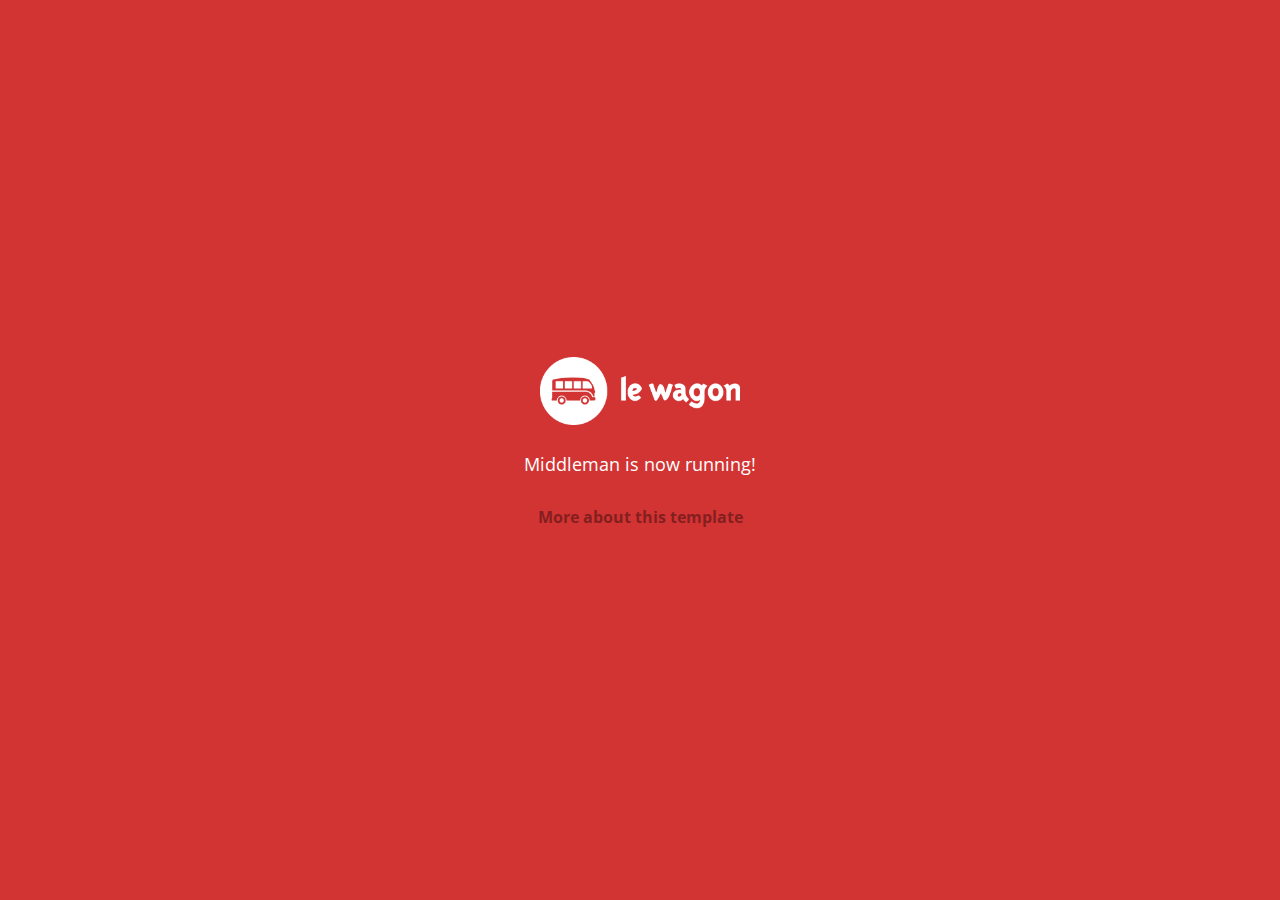
==== index.html @ a26a91eb "Automated commit at 2018-08-06 08:59:25 UTC by middleman-deploy 2.0.0-alpha" ====
<!doctype html>
<html>
  <head>
    <meta charset="utf-8">
    <meta http-equiv="x-ua-compatible" content="ie=edge">
    <meta name="viewport"
          content="width=device-width, initial-scale=1, shrink-to-fit=no">
    <!-- Use the title from a page's frontmatter if it has one -->
    <title>Le Wagon - Middleman</title>
    <link href="stylesheets/application-3c48b980.css" rel="stylesheet" />
    <script src="javascripts/application-93de88c9.js"></script>
    <link href="images/favicon-f15af148.png" rel="icon" type="image/png" />
  </head>
  <body>
    <div id="home">
  <div class="home-content">
    <img src="images/logo-acc9c0ec.png" width="200" alt="Logo" />
    <p>
      Middleman is now running!
    </p>
    <p class="about">
      <a href="about.html">More about this template</a>
    </p>
  </div>
</div>

  </body>
</html>
---- stylesheets/application-3c48b980.css ----
@import url("https://fonts.googleapis.com/css?family=Open+Sans:400,300,700|Raleway:400,100,300,700,500");/*!
 * Bootstrap v3.3.7 (http://getbootstrap.com)
 * Copyright 2011-2016 Twitter, Inc.
 * Licensed under MIT (https://github.com/twbs/bootstrap/blob/master/LICENSE)
 *//*! normalize.css v3.0.3 | MIT License | github.com/necolas/normalize.css */html{font-family:sans-serif;-ms-text-size-adjust:100%;-webkit-text-size-adjust:100%}body{margin:0}article,aside,details,figcaption,figure,footer,header,hgroup,main,menu,nav,section,summary{display:block}audio,canvas,progress,video{display:inline-block;vertical-align:baseline}audio:not([controls]){display:none;height:0}[hidden],template{display:none}a{background-color:transparent}a:active,a:hover{outline:0}abbr[title]{border-bottom:1px dotted}b,strong{font-weight:bold}dfn{font-style:italic}h1{font-size:2em;margin:0.67em 0}mark{background:#ff0;color:#000}small{font-size:80%}sub,sup{font-size:75%;line-height:0;position:relative;vertical-align:baseline}sup{top:-0.5em}sub{bottom:-0.25em}img{border:0}svg:not(:root){overflow:hidden}figure{margin:1em 40px}hr{-webkit-box-sizing:content-box;box-sizing:content-box;height:0}pre{overflow:auto}code,kbd,pre,samp{font-family:monospace, monospace;font-size:1em}button,input,optgroup,select,textarea{color:inherit;font:inherit;margin:0}button{overflow:visible}button,select{text-transform:none}button,html input[type="button"],input[type="reset"],input[type="submit"]{-webkit-appearance:button;cursor:pointer}button[disabled],html input[disabled]{cursor:default}button::-moz-focus-inner,input::-moz-focus-inner{border:0;padding:0}input{line-height:normal}input[type="checkbox"],input[type="radio"]{-webkit-box-sizing:border-box;box-sizing:border-box;padding:0}input[type="number"]::-webkit-inner-spin-button,input[type="number"]::-webkit-outer-spin-button{height:auto}input[type="search"]{-webkit-appearance:textfield;-webkit-box-sizing:content-box;box-sizing:content-box}input[type="search"]::-webkit-search-cancel-button,input[type="search"]::-webkit-search-decoration{-webkit-appearance:none}fieldset{border:1px solid #c0c0c0;margin:0 2px;padding:0.35em 0.625em 0.75em}legend{border:0;padding:0}textarea{overflow:auto}optgroup{font-weight:bold}table{border-collapse:collapse;border-spacing:0}td,th{padding:0}/*! Source: https://github.com/h5bp/html5-boilerplate/blob/master/src/css/main.css */@media print{*,*:before,*:after{background:transparent !important;color:#000 !important;-webkit-box-shadow:none !important;box-shadow:none !important;text-shadow:none !important}a,a:visited{text-decoration:underline}a[href]:after{content:" (" attr(href) ")"}abbr[title]:after{content:" (" attr(title) ")"}a[href^="#"]:after,a[href^="javascript:"]:after{content:""}pre,blockquote{border:1px solid #999;page-break-inside:avoid}thead{display:table-header-group}tr,img{page-break-inside:avoid}img{max-width:100% !important}p,h2,h3{orphans:3;widows:3}h2,h3{page-break-after:avoid}.navbar{display:none}.btn>.caret,.dropup>.btn>.caret{border-top-color:#000 !important}.label{border:1px solid #000}.table{border-collapse:collapse !important}.table td,.table th{background-color:#fff !important}.table-bordered th,.table-bordered td{border:1px solid #ddd !important}}@font-face{font-family:'Glyphicons Halflings';src:url("../assets/bootstrap/glyphicons-halflings-regular-86b6f62b.eot");src:url("../assets/bootstrap/glyphicons-halflings-regular-86b6f62b.eot?#iefix") format("embedded-opentype"),url("../assets/bootstrap/glyphicons-halflings-regular-ca35b697.woff2") format("woff2"),url("../assets/bootstrap/glyphicons-halflings-regular-278e49a8.woff") format("woff"),url("../assets/bootstrap/glyphicons-halflings-regular-44bc1850.ttf") format("truetype"),url("../assets/bootstrap/glyphicons-halflings-regular-de51a849.svg#glyphicons_halflingsregular") format("svg")}.glyphicon{position:relative;top:1px;display:inline-block;font-family:'Glyphicons Halflings';font-style:normal;font-weight:normal;line-height:1;-webkit-font-smoothing:antialiased;-moz-osx-font-smoothing:grayscale}.glyphicon-asterisk:before{content:"\002a"}.glyphicon-plus:before{content:"\002b"}.glyphicon-euro:before,.glyphicon-eur:before{content:"\20ac"}.glyphicon-minus:before{content:"\2212"}.glyphicon-cloud:before{content:"\2601"}.glyphicon-envelope:before{content:"\2709"}.glyphicon-pencil:before{content:"\270f"}.glyphicon-glass:before{content:"\e001"}.glyphicon-music:before{content:"\e002"}.glyphicon-search:before{content:"\e003"}.glyphicon-heart:before{content:"\e005"}.glyphicon-star:before{content:"\e006"}.glyphicon-star-empty:before{content:"\e007"}.glyphicon-user:before{content:"\e008"}.glyphicon-film:before{content:"\e009"}.glyphicon-th-large:before{content:"\e010"}.glyphicon-th:before{content:"\e011"}.glyphicon-th-list:before{content:"\e012"}.glyphicon-ok:before{content:"\e013"}.glyphicon-remove:before{content:"\e014"}.glyphicon-zoom-in:before{content:"\e015"}.glyphicon-zoom-out:before{content:"\e016"}.glyphicon-off:before{content:"\e017"}.glyphicon-signal:before{content:"\e018"}.glyphicon-cog:before{content:"\e019"}.glyphicon-trash:before{content:"\e020"}.glyphicon-home:before{content:"\e021"}.glyphicon-file:before{content:"\e022"}.glyphicon-time:before{content:"\e023"}.glyphicon-road:before{content:"\e024"}.glyphicon-download-alt:before{content:"\e025"}.glyphicon-download:before{content:"\e026"}.glyphicon-upload:before{content:"\e027"}.glyphicon-inbox:before{content:"\e028"}.glyphicon-play-circle:before{content:"\e029"}.glyphicon-repeat:before{content:"\e030"}.glyphicon-refresh:before{content:"\e031"}.glyphicon-list-alt:before{content:"\e032"}.glyphicon-lock:before{content:"\e033"}.glyphicon-flag:before{content:"\e034"}.glyphicon-headphones:before{content:"\e035"}.glyphicon-volume-off:before{content:"\e036"}.glyphicon-volume-down:before{content:"\e037"}.glyphicon-volume-up:before{content:"\e038"}.glyphicon-qrcode:before{content:"\e039"}.glyphicon-barcode:before{content:"\e040"}.glyphicon-tag:before{content:"\e041"}.glyphicon-tags:before{content:"\e042"}.glyphicon-book:before{content:"\e043"}.glyphicon-bookmark:before{content:"\e044"}.glyphicon-print:before{content:"\e045"}.glyphicon-camera:before{content:"\e046"}.glyphicon-font:before{content:"\e047"}.glyphicon-bold:before{content:"\e048"}.glyphicon-italic:before{content:"\e049"}.glyphicon-text-height:before{content:"\e050"}.glyphicon-text-width:before{content:"\e051"}.glyphicon-align-left:before{content:"\e052"}.glyphicon-align-center:before{content:"\e053"}.glyphicon-align-right:before{content:"\e054"}.glyphicon-align-justify:before{content:"\e055"}.glyphicon-list:before{content:"\e056"}.glyphicon-indent-left:before{content:"\e057"}.glyphicon-indent-right:before{content:"\e058"}.glyphicon-facetime-video:before{content:"\e059"}.glyphicon-picture:before{content:"\e060"}.glyphicon-map-marker:before{content:"\e062"}.glyphicon-adjust:before{content:"\e063"}.glyphicon-tint:before{content:"\e064"}.glyphicon-edit:before{content:"\e065"}.glyphicon-share:before{content:"\e066"}.glyphicon-check:before{content:"\e067"}.glyphicon-move:before{content:"\e068"}.glyphicon-step-backward:before{content:"\e069"}.glyphicon-fast-backward:before{content:"\e070"}.glyphicon-backward:before{content:"\e071"}.glyphicon-play:before{content:"\e072"}.glyphicon-pause:before{content:"\e073"}.glyphicon-stop:before{content:"\e074"}.glyphicon-forward:before{content:"\e075"}.glyphicon-fast-forward:before{content:"\e076"}.glyphicon-step-forward:before{content:"\e077"}.glyphicon-eject:before{content:"\e078"}.glyphicon-chevron-left:before{content:"\e079"}.glyphicon-chevron-right:before{content:"\e080"}.glyphicon-plus-sign:before{content:"\e081"}.glyphicon-minus-sign:before{content:"\e082"}.glyphicon-remove-sign:before{content:"\e083"}.glyphicon-ok-sign:before{content:"\e084"}.glyphicon-question-sign:before{content:"\e085"}.glyphicon-info-sign:before{content:"\e086"}.glyphicon-screenshot:before{content:"\e087"}.glyphicon-remove-circle:before{content:"\e088"}.glyphicon-ok-circle:before{content:"\e089"}.glyphicon-ban-circle:before{content:"\e090"}.glyphicon-arrow-left:before{content:"\e091"}.glyphicon-arrow-right:before{content:"\e092"}.glyphicon-arrow-up:before{content:"\e093"}.glyphicon-arrow-down:before{content:"\e094"}.glyphicon-share-alt:before{content:"\e095"}.glyphicon-resize-full:before{content:"\e096"}.glyphicon-resize-small:before{content:"\e097"}.glyphicon-exclamation-sign:before{content:"\e101"}.glyphicon-gift:before{content:"\e102"}.glyphicon-leaf:before{content:"\e103"}.glyphicon-fire:before{content:"\e104"}.glyphicon-eye-open:before{content:"\e105"}.glyphicon-eye-close:before{content:"\e106"}.glyphicon-warning-sign:before{content:"\e107"}.glyphicon-plane:before{content:"\e108"}.glyphicon-calendar:before{content:"\e109"}.glyphicon-random:before{content:"\e110"}.glyphicon-comment:before{content:"\e111"}.glyphicon-magnet:before{content:"\e112"}.glyphicon-chevron-up:before{content:"\e113"}.glyphicon-chevron-down:before{content:"\e114"}.glyphicon-retweet:before{content:"\e115"}.glyphicon-shopping-cart:before{content:"\e116"}.glyphicon-folder-close:before{content:"\e117"}.glyphicon-folder-open:before{content:"\e118"}.glyphicon-resize-vertical:before{content:"\e119"}.glyphicon-resize-horizontal:before{content:"\e120"}.glyphicon-hdd:before{content:"\e121"}.glyphicon-bullhorn:before{content:"\e122"}.glyphicon-bell:before{content:"\e123"}.glyphicon-certificate:before{content:"\e124"}.glyphicon-thumbs-up:before{content:"\e125"}.glyphicon-thumbs-down:before{content:"\e126"}.glyphicon-hand-right:before{content:"\e127"}.glyphicon-hand-left:before{content:"\e128"}.glyphicon-hand-up:before{content:"\e129"}.glyphicon-hand-down:before{content:"\e130"}.glyphicon-circle-arrow-right:before{content:"\e131"}.glyphicon-circle-arrow-left:before{content:"\e132"}.glyphicon-circle-arrow-up:before{content:"\e133"}.glyphicon-circle-arrow-down:before{content:"\e134"}.glyphicon-globe:before{content:"\e135"}.glyphicon-wrench:before{content:"\e136"}.glyphicon-tasks:before{content:"\e137"}.glyphicon-filter:before{content:"\e138"}.glyphicon-briefcase:before{content:"\e139"}.glyphicon-fullscreen:before{content:"\e140"}.glyphicon-dashboard:before{content:"\e141"}.glyphicon-paperclip:before{content:"\e142"}.glyphicon-heart-empty:before{content:"\e143"}.glyphicon-link:before{content:"\e144"}.glyphicon-phone:before{content:"\e145"}.glyphicon-pushpin:before{content:"\e146"}.glyphicon-usd:before{content:"\e148"}.glyphicon-gbp:before{content:"\e149"}.glyphicon-sort:before{content:"\e150"}.glyphicon-sort-by-alphabet:before{content:"\e151"}.glyphicon-sort-by-alphabet-alt:before{content:"\e152"}.glyphicon-sort-by-order:before{content:"\e153"}.glyphicon-sort-by-order-alt:before{content:"\e154"}.glyphicon-sort-by-attributes:before{content:"\e155"}.glyphicon-sort-by-attributes-alt:before{content:"\e156"}.glyphicon-unchecked:before{content:"\e157"}.glyphicon-expand:before{content:"\e158"}.glyphicon-collapse-down:before{content:"\e159"}.glyphicon-collapse-up:before{content:"\e160"}.glyphicon-log-in:before{content:"\e161"}.glyphicon-flash:before{content:"\e162"}.glyphicon-log-out:before{content:"\e163"}.glyphicon-new-window:before{content:"\e164"}.glyphicon-record:before{content:"\e165"}.glyphicon-save:before{content:"\e166"}.glyphicon-open:before{content:"\e167"}.glyphicon-saved:before{content:"\e168"}.glyphicon-import:before{content:"\e169"}.glyphicon-export:before{content:"\e170"}.glyphicon-send:before{content:"\e171"}.glyphicon-floppy-disk:before{content:"\e172"}.glyphicon-floppy-saved:before{content:"\e173"}.glyphicon-floppy-remove:before{content:"\e174"}.glyphicon-floppy-save:before{content:"\e175"}.glyphicon-floppy-open:before{content:"\e176"}.glyphicon-credit-card:before{content:"\e177"}.glyphicon-transfer:before{content:"\e178"}.glyphicon-cutlery:before{content:"\e179"}.glyphicon-header:before{content:"\e180"}.glyphicon-compressed:before{content:"\e181"}.glyphicon-earphone:before{content:"\e182"}.glyphicon-phone-alt:before{content:"\e183"}.glyphicon-tower:before{content:"\e184"}.glyphicon-stats:before{content:"\e185"}.glyphicon-sd-video:before{content:"\e186"}.glyphicon-hd-video:before{content:"\e187"}.glyphicon-subtitles:before{content:"\e188"}.glyphicon-sound-stereo:before{content:"\e189"}.glyphicon-sound-dolby:before{content:"\e190"}.glyphicon-sound-5-1:before{content:"\e191"}.glyphicon-sound-6-1:before{content:"\e192"}.glyphicon-sound-7-1:before{content:"\e193"}.glyphicon-copyright-mark:before{content:"\e194"}.glyphicon-registration-mark:before{content:"\e195"}.glyphicon-cloud-download:before{content:"\e197"}.glyphicon-cloud-upload:before{content:"\e198"}.glyphicon-tree-conifer:before{content:"\e199"}.glyphicon-tree-deciduous:before{content:"\e200"}.glyphicon-cd:before{content:"\e201"}.glyphicon-save-file:before{content:"\e202"}.glyphicon-open-file:before{content:"\e203"}.glyphicon-level-up:before{content:"\e204"}.glyphicon-copy:before{content:"\e205"}.glyphicon-paste:before{content:"\e206"}.glyphicon-alert:before{content:"\e209"}.glyphicon-equalizer:before{content:"\e210"}.glyphicon-king:before{content:"\e211"}.glyphicon-queen:before{content:"\e212"}.glyphicon-pawn:before{content:"\e213"}.glyphicon-bishop:before{content:"\e214"}.glyphicon-knight:before{content:"\e215"}.glyphicon-baby-formula:before{content:"\e216"}.glyphicon-tent:before{content:"\26fa"}.glyphicon-blackboard:before{content:"\e218"}.glyphicon-bed:before{content:"\e219"}.glyphicon-apple:before{content:"\f8ff"}.glyphicon-erase:before{content:"\e221"}.glyphicon-hourglass:before{content:"\231b"}.glyphicon-lamp:before{content:"\e223"}.glyphicon-duplicate:before{content:"\e224"}.glyphicon-piggy-bank:before{content:"\e225"}.glyphicon-scissors:before{content:"\e226"}.glyphicon-bitcoin:before{content:"\e227"}.glyphicon-btc:before{content:"\e227"}.glyphicon-xbt:before{content:"\e227"}.glyphicon-yen:before{content:"\00a5"}.glyphicon-jpy:before{content:"\00a5"}.glyphicon-ruble:before{content:"\20bd"}.glyphicon-rub:before{content:"\20bd"}.glyphicon-scale:before{content:"\e230"}.glyphicon-ice-lolly:before{content:"\e231"}.glyphicon-ice-lolly-tasted:before{content:"\e232"}.glyphicon-education:before{content:"\e233"}.glyphicon-option-horizontal:before{content:"\e234"}.glyphicon-option-vertical:before{content:"\e235"}.glyphicon-menu-hamburger:before{content:"\e236"}.glyphicon-modal-window:before{content:"\e237"}.glyphicon-oil:before{content:"\e238"}.glyphicon-grain:before{content:"\e239"}.glyphicon-sunglasses:before{content:"\e240"}.glyphicon-text-size:before{content:"\e241"}.glyphicon-text-color:before{content:"\e242"}.glyphicon-text-background:before{content:"\e243"}.glyphicon-object-align-top:before{content:"\e244"}.glyphicon-object-align-bottom:before{content:"\e245"}.glyphicon-object-align-horizontal:before{content:"\e246"}.glyphicon-object-align-left:before{content:"\e247"}.glyphicon-object-align-vertical:before{content:"\e248"}.glyphicon-object-align-right:before{content:"\e249"}.glyphicon-triangle-right:before{content:"\e250"}.glyphicon-triangle-left:before{content:"\e251"}.glyphicon-triangle-bottom:before{content:"\e252"}.glyphicon-triangle-top:before{content:"\e253"}.glyphicon-console:before{content:"\e254"}.glyphicon-superscript:before{content:"\e255"}.glyphicon-subscript:before{content:"\e256"}.glyphicon-menu-left:before{content:"\e257"}.glyphicon-menu-right:before{content:"\e258"}.glyphicon-menu-down:before{content:"\e259"}.glyphicon-menu-up:before{content:"\e260"}*{-webkit-box-sizing:border-box;box-sizing:border-box}*:before,*:after{-webkit-box-sizing:border-box;box-sizing:border-box}html{font-size:10px;-webkit-tap-highlight-color:transparent}body{font-family:"Open Sans", "Helvetica", "sans-serif";font-size:18px;line-height:1.42857143;color:#333333;background-color:#F4F4F4}input,button,select,textarea{font-family:inherit;font-size:inherit;line-height:inherit}a{color:#469AE0;text-decoration:none}a:hover,a:focus{color:#1f74ba;text-decoration:underline}a:focus{outline:5px auto -webkit-focus-ring-color;outline-offset:-2px}figure{margin:0}img{vertical-align:middle}.img-responsive{display:block;max-width:100%;height:auto}.img-rounded{border-radius:2px}.img-thumbnail{padding:4px;line-height:1.42857143;background-color:#F4F4F4;border:1px solid #ddd;border-radius:2px;-webkit-transition:all 0.2s ease-in-out;transition:all 0.2s ease-in-out;display:inline-block;max-width:100%;height:auto}.img-circle{border-radius:50%}hr{margin-top:25px;margin-bottom:25px;border:0;border-top:1px solid #eeeeee}.sr-only{position:absolute;width:1px;height:1px;margin:-1px;padding:0;overflow:hidden;clip:rect(0, 0, 0, 0);border:0}.sr-only-focusable:active,.sr-only-focusable:focus{position:static;width:auto;height:auto;margin:0;overflow:visible;clip:auto}[role="button"]{cursor:pointer}h1,h2,h3,h4,h5,h6,.h1,.h2,.h3,.h4,.h5,.h6{font-family:"Raleway", "Helvetica", "sans-serif";font-weight:500;line-height:1.1;color:inherit}h1 small,h1 .small,h2 small,h2 .small,h3 small,h3 .small,h4 small,h4 .small,h5 small,h5 .small,h6 small,h6 .small,.h1 small,.h1 .small,.h2 small,.h2 .small,.h3 small,.h3 .small,.h4 small,.h4 .small,.h5 small,.h5 .small,.h6 small,.h6 .small{font-weight:normal;line-height:1;color:#777777}h1,.h1,h2,.h2,h3,.h3{margin-top:25px;margin-bottom:12.5px}h1 small,h1 .small,.h1 small,.h1 .small,h2 small,h2 .small,.h2 small,.h2 .small,h3 small,h3 .small,.h3 small,.h3 .small{font-size:65%}h4,.h4,h5,.h5,h6,.h6{margin-top:12.5px;margin-bottom:12.5px}h4 small,h4 .small,.h4 small,.h4 .small,h5 small,h5 .small,.h5 small,.h5 .small,h6 small,h6 .small,.h6 small,.h6 .small{font-size:75%}h1,.h1{font-size:46px}h2,.h2{font-size:38px}h3,.h3{font-size:31px}h4,.h4{font-size:23px}h5,.h5{font-size:18px}h6,.h6{font-size:16px}p{margin:0 0 12.5px}.lead{margin-bottom:25px;font-size:20px;font-weight:300;line-height:1.4}@media (min-width: 768px){.lead{font-size:27px}}small,.small{font-size:88%}mark,.mark{background-color:#fcf8e3;padding:.2em}.text-left{text-align:left}.text-right{text-align:right}.text-center{text-align:center}.text-justify{text-align:justify}.text-nowrap{white-space:nowrap}.text-lowercase{text-transform:lowercase}.text-uppercase,.initialism{text-transform:uppercase}.text-capitalize{text-transform:capitalize}.text-muted{color:#777777}.text-primary{color:#469AE0}a.text-primary:hover,a.text-primary:focus{color:#2381d0}.text-success{color:#3c763d}a.text-success:hover,a.text-success:focus{color:#2b542c}.text-info{color:#31708f}a.text-info:hover,a.text-info:focus{color:#245269}.text-warning{color:#8a6d3b}a.text-warning:hover,a.text-warning:focus{color:#66512c}.text-danger{color:#a94442}a.text-danger:hover,a.text-danger:focus{color:#843534}.bg-primary{color:#fff}.bg-primary{background-color:#469AE0}a.bg-primary:hover,a.bg-primary:focus{background-color:#2381d0}.bg-success{background-color:#dff0d8}a.bg-success:hover,a.bg-success:focus{background-color:#c1e2b3}.bg-info{background-color:#d9edf7}a.bg-info:hover,a.bg-info:focus{background-color:#afd9ee}.bg-warning{background-color:#fcf8e3}a.bg-warning:hover,a.bg-warning:focus{background-color:#f7ecb5}.bg-danger{background-color:#f2dede}a.bg-danger:hover,a.bg-danger:focus{background-color:#e4b9b9}.page-header{padding-bottom:11.5px;margin:50px 0 25px;border-bottom:1px solid #eeeeee}ul,ol{margin-top:0;margin-bottom:12.5px}ul ul,ul ol,ol ul,ol ol{margin-bottom:0}.list-unstyled{padding-left:0;list-style:none}.list-inline{padding-left:0;list-style:none;margin-left:-5px}.list-inline>li{display:inline-block;padding-left:5px;padding-right:5px}dl{margin-top:0;margin-bottom:25px}dt,dd{line-height:1.42857143}dt{font-weight:bold}dd{margin-left:0}.dl-horizontal dd:before,.dl-horizontal dd:after{content:" ";display:table}.dl-horizontal dd:after{clear:both}@media (min-width: 768px){.dl-horizontal dt{float:left;width:160px;clear:left;text-align:right;overflow:hidden;text-overflow:ellipsis;white-space:nowrap}.dl-horizontal dd{margin-left:180px}}abbr[title],abbr[data-original-title]{cursor:help;border-bottom:1px dotted #777777}.initialism{font-size:90%}blockquote{padding:12.5px 25px;margin:0 0 25px;font-size:22.5px;border-left:5px solid #eeeeee}blockquote p:last-child,blockquote ul:last-child,blockquote ol:last-child{margin-bottom:0}blockquote footer,blockquote small,blockquote .small{display:block;font-size:80%;line-height:1.42857143;color:#777777}blockquote footer:before,blockquote small:before,blockquote .small:before{content:'\2014 \00A0'}.blockquote-reverse,blockquote.pull-right{padding-right:15px;padding-left:0;border-right:5px solid #eeeeee;border-left:0;text-align:right}.blockquote-reverse footer:before,.blockquote-reverse small:before,.blockquote-reverse .small:before,blockquote.pull-right footer:before,blockquote.pull-right small:before,blockquote.pull-right .small:before{content:''}.blockquote-reverse footer:after,.blockquote-reverse small:after,.blockquote-reverse .small:after,blockquote.pull-right footer:after,blockquote.pull-right small:after,blockquote.pull-right .small:after{content:'\00A0 \2014'}address{margin-bottom:25px;font-style:normal;line-height:1.42857143}code,kbd,pre,samp{font-family:Menlo, Monaco, Consolas, "Courier New", monospace}code{padding:2px 4px;font-size:90%;color:#c7254e;background-color:#f9f2f4;border-radius:2px}kbd{padding:2px 4px;font-size:90%;color:#fff;background-color:#333;border-radius:2px;-webkit-box-shadow:inset 0 -1px 0 rgba(0,0,0,0.25);box-shadow:inset 0 -1px 0 rgba(0,0,0,0.25)}kbd kbd{padding:0;font-size:100%;font-weight:bold;-webkit-box-shadow:none;box-shadow:none}pre{display:block;padding:12px;margin:0 0 12.5px;font-size:17px;line-height:1.42857143;word-break:break-all;word-wrap:break-word;color:#333333;background-color:#f5f5f5;border:1px solid #ccc;border-radius:2px}pre code{padding:0;font-size:inherit;color:inherit;white-space:pre-wrap;background-color:transparent;border-radius:0}.pre-scrollable{max-height:340px;overflow-y:scroll}.container{margin-right:auto;margin-left:auto;padding-left:15px;padding-right:15px}.container:before,.container:after{content:" ";display:table}.container:after{clear:both}@media (min-width: 768px){.container{width:750px}}@media (min-width: 992px){.container{width:970px}}@media (min-width: 1200px){.container{width:1170px}}.container-fluid{margin-right:auto;margin-left:auto;padding-left:15px;padding-right:15px}.container-fluid:before,.container-fluid:after{content:" ";display:table}.container-fluid:after{clear:both}.row{margin-left:-15px;margin-right:-15px}.row:before,.row:after{content:" ";display:table}.row:after{clear:both}.col-xs-1,.col-sm-1,.col-md-1,.col-lg-1,.col-xs-2,.col-sm-2,.col-md-2,.col-lg-2,.col-xs-3,.col-sm-3,.col-md-3,.col-lg-3,.col-xs-4,.col-sm-4,.col-md-4,.col-lg-4,.col-xs-5,.col-sm-5,.col-md-5,.col-lg-5,.col-xs-6,.col-sm-6,.col-md-6,.col-lg-6,.col-xs-7,.col-sm-7,.col-md-7,.col-lg-7,.col-xs-8,.col-sm-8,.col-md-8,.col-lg-8,.col-xs-9,.col-sm-9,.col-md-9,.col-lg-9,.col-xs-10,.col-sm-10,.col-md-10,.col-lg-10,.col-xs-11,.col-sm-11,.col-md-11,.col-lg-11,.col-xs-12,.col-sm-12,.col-md-12,.col-lg-12{position:relative;min-height:1px;padding-left:15px;padding-right:15px}.col-xs-1,.col-xs-2,.col-xs-3,.col-xs-4,.col-xs-5,.col-xs-6,.col-xs-7,.col-xs-8,.col-xs-9,.col-xs-10,.col-xs-11,.col-xs-12{float:left}.col-xs-1{width:8.33333333%}.col-xs-2{width:16.66666667%}.col-xs-3{width:25%}.col-xs-4{width:33.33333333%}.col-xs-5{width:41.66666667%}.col-xs-6{width:50%}.col-xs-7{width:58.33333333%}.col-xs-8{width:66.66666667%}.col-xs-9{width:75%}.col-xs-10{width:83.33333333%}.col-xs-11{width:91.66666667%}.col-xs-12{width:100%}.col-xs-pull-0{right:auto}.col-xs-pull-1{right:8.33333333%}.col-xs-pull-2{right:16.66666667%}.col-xs-pull-3{right:25%}.col-xs-pull-4{right:33.33333333%}.col-xs-pull-5{right:41.66666667%}.col-xs-pull-6{right:50%}.col-xs-pull-7{right:58.33333333%}.col-xs-pull-8{right:66.66666667%}.col-xs-pull-9{right:75%}.col-xs-pull-10{right:83.33333333%}.col-xs-pull-11{right:91.66666667%}.col-xs-pull-12{right:100%}.col-xs-push-0{left:auto}.col-xs-push-1{left:8.33333333%}.col-xs-push-2{left:16.66666667%}.col-xs-push-3{left:25%}.col-xs-push-4{left:33.33333333%}.col-xs-push-5{left:41.66666667%}.col-xs-push-6{left:50%}.col-xs-push-7{left:58.33333333%}.col-xs-push-8{left:66.66666667%}.col-xs-push-9{left:75%}.col-xs-push-10{left:83.33333333%}.col-xs-push-11{left:91.66666667%}.col-xs-push-12{left:100%}.col-xs-offset-0{margin-left:0%}.col-xs-offset-1{margin-left:8.33333333%}.col-xs-offset-2{margin-left:16.66666667%}.col-xs-offset-3{margin-left:25%}.col-xs-offset-4{margin-left:33.33333333%}.col-xs-offset-5{margin-left:41.66666667%}.col-xs-offset-6{margin-left:50%}.col-xs-offset-7{margin-left:58.33333333%}.col-xs-offset-8{margin-left:66.66666667%}.col-xs-offset-9{margin-left:75%}.col-xs-offset-10{margin-left:83.33333333%}.col-xs-offset-11{margin-left:91.66666667%}.col-xs-offset-12{margin-left:100%}@media (min-width: 768px){.col-sm-1,.col-sm-2,.col-sm-3,.col-sm-4,.col-sm-5,.col-sm-6,.col-sm-7,.col-sm-8,.col-sm-9,.col-sm-10,.col-sm-11,.col-sm-12{float:left}.col-sm-1{width:8.33333333%}.col-sm-2{width:16.66666667%}.col-sm-3{width:25%}.col-sm-4{width:33.33333333%}.col-sm-5{width:41.66666667%}.col-sm-6{width:50%}.col-sm-7{width:58.33333333%}.col-sm-8{width:66.66666667%}.col-sm-9{width:75%}.col-sm-10{width:83.33333333%}.col-sm-11{width:91.66666667%}.col-sm-12{width:100%}.col-sm-pull-0{right:auto}.col-sm-pull-1{right:8.33333333%}.col-sm-pull-2{right:16.66666667%}.col-sm-pull-3{right:25%}.col-sm-pull-4{right:33.33333333%}.col-sm-pull-5{right:41.66666667%}.col-sm-pull-6{right:50%}.col-sm-pull-7{right:58.33333333%}.col-sm-pull-8{right:66.66666667%}.col-sm-pull-9{right:75%}.col-sm-pull-10{right:83.33333333%}.col-sm-pull-11{right:91.66666667%}.col-sm-pull-12{right:100%}.col-sm-push-0{left:auto}.col-sm-push-1{left:8.33333333%}.col-sm-push-2{left:16.66666667%}.col-sm-push-3{left:25%}.col-sm-push-4{left:33.33333333%}.col-sm-push-5{left:41.66666667%}.col-sm-push-6{left:50%}.col-sm-push-7{left:58.33333333%}.col-sm-push-8{left:66.66666667%}.col-sm-push-9{left:75%}.col-sm-push-10{left:83.33333333%}.col-sm-push-11{left:91.66666667%}.col-sm-push-12{left:100%}.col-sm-offset-0{margin-left:0%}.col-sm-offset-1{margin-left:8.33333333%}.col-sm-offset-2{margin-left:16.66666667%}.col-sm-offset-3{margin-left:25%}.col-sm-offset-4{margin-left:33.33333333%}.col-sm-offset-5{margin-left:41.66666667%}.col-sm-offset-6{margin-left:50%}.col-sm-offset-7{margin-left:58.33333333%}.col-sm-offset-8{margin-left:66.66666667%}.col-sm-offset-9{margin-left:75%}.col-sm-offset-10{margin-left:83.33333333%}.col-sm-offset-11{margin-left:91.66666667%}.col-sm-offset-12{margin-left:100%}}@media (min-width: 992px){.col-md-1,.col-md-2,.col-md-3,.col-md-4,.col-md-5,.col-md-6,.col-md-7,.col-md-8,.col-md-9,.col-md-10,.col-md-11,.col-md-12{float:left}.col-md-1{width:8.33333333%}.col-md-2{width:16.66666667%}.col-md-3{width:25%}.col-md-4{width:33.33333333%}.col-md-5{width:41.66666667%}.col-md-6{width:50%}.col-md-7{width:58.33333333%}.col-md-8{width:66.66666667%}.col-md-9{width:75%}.col-md-10{width:83.33333333%}.col-md-11{width:91.66666667%}.col-md-12{width:100%}.col-md-pull-0{right:auto}.col-md-pull-1{right:8.33333333%}.col-md-pull-2{right:16.66666667%}.col-md-pull-3{right:25%}.col-md-pull-4{right:33.33333333%}.col-md-pull-5{right:41.66666667%}.col-md-pull-6{right:50%}.col-md-pull-7{right:58.33333333%}.col-md-pull-8{right:66.66666667%}.col-md-pull-9{right:75%}.col-md-pull-10{right:83.33333333%}.col-md-pull-11{right:91.66666667%}.col-md-pull-12{right:100%}.col-md-push-0{left:auto}.col-md-push-1{left:8.33333333%}.col-md-push-2{left:16.66666667%}.col-md-push-3{left:25%}.col-md-push-4{left:33.33333333%}.col-md-push-5{left:41.66666667%}.col-md-push-6{left:50%}.col-md-push-7{left:58.33333333%}.col-md-push-8{left:66.66666667%}.col-md-push-9{left:75%}.col-md-push-10{left:83.33333333%}.col-md-push-11{left:91.66666667%}.col-md-push-12{left:100%}.col-md-offset-0{margin-left:0%}.col-md-offset-1{margin-left:8.33333333%}.col-md-offset-2{margin-left:16.66666667%}.col-md-offset-3{margin-left:25%}.col-md-offset-4{margin-left:33.33333333%}.col-md-offset-5{margin-left:41.66666667%}.col-md-offset-6{margin-left:50%}.col-md-offset-7{margin-left:58.33333333%}.col-md-offset-8{margin-left:66.66666667%}.col-md-offset-9{margin-left:75%}.col-md-offset-10{margin-left:83.33333333%}.col-md-offset-11{margin-left:91.66666667%}.col-md-offset-12{margin-left:100%}}@media (min-width: 1200px){.col-lg-1,.col-lg-2,.col-lg-3,.col-lg-4,.col-lg-5,.col-lg-6,.col-lg-7,.col-lg-8,.col-lg-9,.col-lg-10,.col-lg-11,.col-lg-12{float:left}.col-lg-1{width:8.33333333%}.col-lg-2{width:16.66666667%}.col-lg-3{width:25%}.col-lg-4{width:33.33333333%}.col-lg-5{width:41.66666667%}.col-lg-6{width:50%}.col-lg-7{width:58.33333333%}.col-lg-8{width:66.66666667%}.col-lg-9{width:75%}.col-lg-10{width:83.33333333%}.col-lg-11{width:91.66666667%}.col-lg-12{width:100%}.col-lg-pull-0{right:auto}.col-lg-pull-1{right:8.33333333%}.col-lg-pull-2{right:16.66666667%}.col-lg-pull-3{right:25%}.col-lg-pull-4{right:33.33333333%}.col-lg-pull-5{right:41.66666667%}.col-lg-pull-6{right:50%}.col-lg-pull-7{right:58.33333333%}.col-lg-pull-8{right:66.66666667%}.col-lg-pull-9{right:75%}.col-lg-pull-10{right:83.33333333%}.col-lg-pull-11{right:91.66666667%}.col-lg-pull-12{right:100%}.col-lg-push-0{left:auto}.col-lg-push-1{left:8.33333333%}.col-lg-push-2{left:16.66666667%}.col-lg-push-3{left:25%}.col-lg-push-4{left:33.33333333%}.col-lg-push-5{left:41.66666667%}.col-lg-push-6{left:50%}.col-lg-push-7{left:58.33333333%}.col-lg-push-8{left:66.66666667%}.col-lg-push-9{left:75%}.col-lg-push-10{left:83.33333333%}.col-lg-push-11{left:91.66666667%}.col-lg-push-12{left:100%}.col-lg-offset-0{margin-left:0%}.col-lg-offset-1{margin-left:8.33333333%}.col-lg-offset-2{margin-left:16.66666667%}.col-lg-offset-3{margin-left:25%}.col-lg-offset-4{margin-left:33.33333333%}.col-lg-offset-5{margin-left:41.66666667%}.col-lg-offset-6{margin-left:50%}.col-lg-offset-7{margin-left:58.33333333%}.col-lg-offset-8{margin-left:66.66666667%}.col-lg-offset-9{margin-left:75%}.col-lg-offset-10{margin-left:83.33333333%}.col-lg-offset-11{margin-left:91.66666667%}.col-lg-offset-12{margin-left:100%}}table{background-color:transparent}caption{padding-top:8px;padding-bottom:8px;color:#777777;text-align:left}th{text-align:left}.table{width:100%;max-width:100%;margin-bottom:25px}.table>thead>tr>th,.table>thead>tr>td,.table>tbody>tr>th,.table>tbody>tr>td,.table>tfoot>tr>th,.table>tfoot>tr>td{padding:8px;line-height:1.42857143;vertical-align:top;border-top:1px solid #ddd}.table>thead>tr>th{vertical-align:bottom;border-bottom:2px solid #ddd}.table>caption+thead>tr:first-child>th,.table>caption+thead>tr:first-child>td,.table>colgroup+thead>tr:first-child>th,.table>colgroup+thead>tr:first-child>td,.table>thead:first-child>tr:first-child>th,.table>thead:first-child>tr:first-child>td{border-top:0}.table>tbody+tbody{border-top:2px solid #ddd}.table .table{background-color:#F4F4F4}.table-condensed>thead>tr>th,.table-condensed>thead>tr>td,.table-condensed>tbody>tr>th,.table-condensed>tbody>tr>td,.table-condensed>tfoot>tr>th,.table-condensed>tfoot>tr>td{padding:5px}.table-bordered{border:1px solid #ddd}.table-bordered>thead>tr>th,.table-bordered>thead>tr>td,.table-bordered>tbody>tr>th,.table-bordered>tbody>tr>td,.table-bordered>tfoot>tr>th,.table-bordered>tfoot>tr>td{border:1px solid #ddd}.table-bordered>thead>tr>th,.table-bordered>thead>tr>td{border-bottom-width:2px}.table-striped>tbody>tr:nth-of-type(odd){background-color:#f9f9f9}.table-hover>tbody>tr:hover{background-color:#f5f5f5}table col[class*="col-"]{position:static;float:none;display:table-column}table td[class*="col-"],table th[class*="col-"]{position:static;float:none;display:table-cell}.table>thead>tr>td.active,.table>thead>tr>th.active,.table>thead>tr.active>td,.table>thead>tr.active>th,.table>tbody>tr>td.active,.table>tbody>tr>th.active,.table>tbody>tr.active>td,.table>tbody>tr.active>th,.table>tfoot>tr>td.active,.table>tfoot>tr>th.active,.table>tfoot>tr.active>td,.table>tfoot>tr.active>th{background-color:#f5f5f5}.table-hover>tbody>tr>td.active:hover,.table-hover>tbody>tr>th.active:hover,.table-hover>tbody>tr.active:hover>td,.table-hover>tbody>tr:hover>.active,.table-hover>tbody>tr.active:hover>th{background-color:#e8e8e8}.table>thead>tr>td.success,.table>thead>tr>th.success,.table>thead>tr.success>td,.table>thead>tr.success>th,.table>tbody>tr>td.success,.table>tbody>tr>th.success,.table>tbody>tr.success>td,.table>tbody>tr.success>th,.table>tfoot>tr>td.success,.table>tfoot>tr>th.success,.table>tfoot>tr.success>td,.table>tfoot>tr.success>th{background-color:#dff0d8}.table-hover>tbody>tr>td.success:hover,.table-hover>tbody>tr>th.success:hover,.table-hover>tbody>tr.success:hover>td,.table-hover>tbody>tr:hover>.success,.table-hover>tbody>tr.success:hover>th{background-color:#d0e9c6}.table>thead>tr>td.info,.table>thead>tr>th.info,.table>thead>tr.info>td,.table>thead>tr.info>th,.table>tbody>tr>td.info,.table>tbody>tr>th.info,.table>tbody>tr.info>td,.table>tbody>tr.info>th,.table>tfoot>tr>td.info,.table>tfoot>tr>th.info,.table>tfoot>tr.info>td,.table>tfoot>tr.info>th{background-color:#d9edf7}.table-hover>tbody>tr>td.info:hover,.table-hover>tbody>tr>th.info:hover,.table-hover>tbody>tr.info:hover>td,.table-hover>tbody>tr:hover>.info,.table-hover>tbody>tr.info:hover>th{background-color:#c4e3f3}.table>thead>tr>td.warning,.table>thead>tr>th.warning,.table>thead>tr.warning>td,.table>thead>tr.warning>th,.table>tbody>tr>td.warning,.table>tbody>tr>th.warning,.table>tbody>tr.warning>td,.table>tbody>tr.warning>th,.table>tfoot>tr>td.warning,.table>tfoot>tr>th.warning,.table>tfoot>tr.warning>td,.table>tfoot>tr.warning>th{background-color:#fcf8e3}.table-hover>tbody>tr>td.warning:hover,.table-hover>tbody>tr>th.warning:hover,.table-hover>tbody>tr.warning:hover>td,.table-hover>tbody>tr:hover>.warning,.table-hover>tbody>tr.warning:hover>th{background-color:#faf2cc}.table>thead>tr>td.danger,.table>thead>tr>th.danger,.table>thead>tr.danger>td,.table>thead>tr.danger>th,.table>tbody>tr>td.danger,.table>tbody>tr>th.danger,.table>tbody>tr.danger>td,.table>tbody>tr.danger>th,.table>tfoot>tr>td.danger,.table>tfoot>tr>th.danger,.table>tfoot>tr.danger>td,.table>tfoot>tr.danger>th{background-color:#f2dede}.table-hover>tbody>tr>td.danger:hover,.table-hover>tbody>tr>th.danger:hover,.table-hover>tbody>tr.danger:hover>td,.table-hover>tbody>tr:hover>.danger,.table-hover>tbody>tr.danger:hover>th{background-color:#ebcccc}.table-responsive{overflow-x:auto;min-height:0.01%}@media screen and (max-width: 767px){.table-responsive{width:100%;margin-bottom:18.75px;overflow-y:hidden;-ms-overflow-style:-ms-autohiding-scrollbar;border:1px solid #ddd}.table-responsive>.table{margin-bottom:0}.table-responsive>.table>thead>tr>th,.table-responsive>.table>thead>tr>td,.table-responsive>.table>tbody>tr>th,.table-responsive>.table>tbody>tr>td,.table-responsive>.table>tfoot>tr>th,.table-responsive>.table>tfoot>tr>td{white-space:nowrap}.table-responsive>.table-bordered{border:0}.table-responsive>.table-bordered>thead>tr>th:first-child,.table-responsive>.table-bordered>thead>tr>td:first-child,.table-responsive>.table-bordered>tbody>tr>th:first-child,.table-responsive>.table-bordered>tbody>tr>td:first-child,.table-responsive>.table-bordered>tfoot>tr>th:first-child,.table-responsive>.table-bordered>tfoot>tr>td:first-child{border-left:0}.table-responsive>.table-bordered>thead>tr>th:last-child,.table-responsive>.table-bordered>thead>tr>td:last-child,.table-responsive>.table-bordered>tbody>tr>th:last-child,.table-responsive>.table-bordered>tbody>tr>td:last-child,.table-responsive>.table-bordered>tfoot>tr>th:last-child,.table-responsive>.table-bordered>tfoot>tr>td:last-child{border-right:0}.table-responsive>.table-bordered>tbody>tr:last-child>th,.table-responsive>.table-bordered>tbody>tr:last-child>td,.table-responsive>.table-bordered>tfoot>tr:last-child>th,.table-responsive>.table-bordered>tfoot>tr:last-child>td{border-bottom:0}}fieldset{padding:0;margin:0;border:0;min-width:0}legend{display:block;width:100%;padding:0;margin-bottom:25px;font-size:27px;line-height:inherit;color:#333333;border:0;border-bottom:1px solid #e5e5e5}label{display:inline-block;max-width:100%;margin-bottom:5px;font-weight:bold}input[type="search"]{-webkit-box-sizing:border-box;box-sizing:border-box}input[type="radio"],input[type="checkbox"]{margin:4px 0 0;margin-top:1px \9;line-height:normal}input[type="file"]{display:block}input[type="range"]{display:block;width:100%}select[multiple],select[size]{height:auto}input[type="file"]:focus,input[type="radio"]:focus,input[type="checkbox"]:focus{outline:5px auto -webkit-focus-ring-color;outline-offset:-2px}output{display:block;padding-top:7px;font-size:18px;line-height:1.42857143;color:#000000}.form-control{display:block;width:100%;height:39px;padding:6px 12px;font-size:18px;line-height:1.42857143;color:#000000;background-color:#fff;background-image:none;border:1px solid #ccc;border-radius:2px;-webkit-box-shadow:inset 0 1px 1px rgba(0,0,0,0.075);box-shadow:inset 0 1px 1px rgba(0,0,0,0.075);-webkit-transition:border-color ease-in-out 0.15s, box-shadow ease-in-out 0.15s;-webkit-transition:border-color ease-in-out 0.15s, -webkit-box-shadow ease-in-out 0.15s;transition:border-color ease-in-out 0.15s, -webkit-box-shadow ease-in-out 0.15s;transition:border-color ease-in-out 0.15s, box-shadow ease-in-out 0.15s;transition:border-color ease-in-out 0.15s, box-shadow ease-in-out 0.15s, -webkit-box-shadow ease-in-out 0.15s}.form-control:focus{border-color:#66afe9;outline:0;-webkit-box-shadow:inset 0 1px 1px rgba(0,0,0,0.075),0 0 8px rgba(102,175,233,0.6);box-shadow:inset 0 1px 1px rgba(0,0,0,0.075),0 0 8px rgba(102,175,233,0.6)}.form-control::-moz-placeholder{color:#999;opacity:1}.form-control:-ms-input-placeholder{color:#999}.form-control::-webkit-input-placeholder{color:#999}.form-control::-ms-expand{border:0;background-color:transparent}.form-control[disabled],.form-control[readonly],fieldset[disabled] .form-control{background-color:#eeeeee;opacity:1}.form-control[disabled],fieldset[disabled] .form-control{cursor:not-allowed}textarea.form-control{height:auto}input[type="search"]{-webkit-appearance:none}@media screen and (-webkit-min-device-pixel-ratio: 0){input[type="date"].form-control,input[type="time"].form-control,input[type="datetime-local"].form-control,input[type="month"].form-control{line-height:39px}input[type="date"].input-sm,.input-group-sm>input[type="date"].form-control,.input-group-sm>input[type="date"].input-group-addon,.input-group-sm>.input-group-btn>input[type="date"].btn,.input-group-sm input[type="date"],input[type="time"].input-sm,.input-group-sm>input[type="time"].form-control,.input-group-sm>input[type="time"].input-group-addon,.input-group-sm>.input-group-btn>input[type="time"].btn,.input-group-sm input[type="time"],input[type="datetime-local"].input-sm,.input-group-sm>input[type="datetime-local"].form-control,.input-group-sm>input[type="datetime-local"].input-group-addon,.input-group-sm>.input-group-btn>input[type="datetime-local"].btn,.input-group-sm input[type="datetime-local"],input[type="month"].input-sm,.input-group-sm>input[type="month"].form-control,.input-group-sm>input[type="month"].input-group-addon,.input-group-sm>.input-group-btn>input[type="month"].btn,.input-group-sm input[type="month"]{line-height:36px}input[type="date"].input-lg,.input-group-lg>input[type="date"].form-control,.input-group-lg>input[type="date"].input-group-addon,.input-group-lg>.input-group-btn>input[type="date"].btn,.input-group-lg input[type="date"],input[type="time"].input-lg,.input-group-lg>input[type="time"].form-control,.input-group-lg>input[type="time"].input-group-addon,.input-group-lg>.input-group-btn>input[type="time"].btn,.input-group-lg input[type="time"],input[type="datetime-local"].input-lg,.input-group-lg>input[type="datetime-local"].form-control,.input-group-lg>input[type="datetime-local"].input-group-addon,.input-group-lg>.input-group-btn>input[type="datetime-local"].btn,.input-group-lg input[type="datetime-local"],input[type="month"].input-lg,.input-group-lg>input[type="month"].form-control,.input-group-lg>input[type="month"].input-group-addon,.input-group-lg>.input-group-btn>input[type="month"].btn,.input-group-lg input[type="month"]{line-height:53px}}.form-group{margin-bottom:15px}.radio,.checkbox{position:relative;display:block;margin-top:10px;margin-bottom:10px}.radio label,.checkbox label{min-height:25px;padding-left:20px;margin-bottom:0;font-weight:normal;cursor:pointer}.radio input[type="radio"],.radio-inline input[type="radio"],.checkbox input[type="checkbox"],.checkbox-inline input[type="checkbox"]{position:absolute;margin-left:-20px;margin-top:4px \9}.radio+.radio,.checkbox+.checkbox{margin-top:-5px}.radio-inline,.checkbox-inline{position:relative;display:inline-block;padding-left:20px;margin-bottom:0;vertical-align:middle;font-weight:normal;cursor:pointer}.radio-inline+.radio-inline,.checkbox-inline+.checkbox-inline{margin-top:0;margin-left:10px}input[type="radio"][disabled],input[type="radio"].disabled,fieldset[disabled] input[type="radio"],input[type="checkbox"][disabled],input[type="checkbox"].disabled,fieldset[disabled] input[type="checkbox"]{cursor:not-allowed}.radio-inline.disabled,fieldset[disabled] .radio-inline,.checkbox-inline.disabled,fieldset[disabled] .checkbox-inline{cursor:not-allowed}.radio.disabled label,fieldset[disabled] .radio label,.checkbox.disabled label,fieldset[disabled] .checkbox label{cursor:not-allowed}.form-control-static{padding-top:7px;padding-bottom:7px;margin-bottom:0;min-height:43px}.form-control-static.input-lg,.input-group-lg>.form-control-static.form-control,.input-group-lg>.form-control-static.input-group-addon,.input-group-lg>.input-group-btn>.form-control-static.btn,.form-control-static.input-sm,.input-group-sm>.form-control-static.form-control,.input-group-sm>.form-control-static.input-group-addon,.input-group-sm>.input-group-btn>.form-control-static.btn{padding-left:0;padding-right:0}.input-sm,.input-group-sm>.form-control,.input-group-sm>.input-group-addon,.input-group-sm>.input-group-btn>.btn{height:36px;padding:5px 10px;font-size:16px;line-height:1.5;border-radius:2px}select.input-sm,.input-group-sm>select.form-control,.input-group-sm>select.input-group-addon,.input-group-sm>.input-group-btn>select.btn{height:36px;line-height:36px}textarea.input-sm,.input-group-sm>textarea.form-control,.input-group-sm>textarea.input-group-addon,.input-group-sm>.input-group-btn>textarea.btn,select[multiple].input-sm,.input-group-sm>select[multiple].form-control,.input-group-sm>select[multiple].input-group-addon,.input-group-sm>.input-group-btn>select[multiple].btn{height:auto}.form-group-sm .form-control{height:36px;padding:5px 10px;font-size:16px;line-height:1.5;border-radius:2px}.form-group-sm select.form-control{height:36px;line-height:36px}.form-group-sm textarea.form-control,.form-group-sm select[multiple].form-control{height:auto}.form-group-sm .form-control-static{height:36px;min-height:41px;padding:6px 10px;font-size:16px;line-height:1.5}.input-lg,.input-group-lg>.form-control,.input-group-lg>.input-group-addon,.input-group-lg>.input-group-btn>.btn{height:53px;padding:10px 16px;font-size:23px;line-height:1.3333333;border-radius:2px}select.input-lg,.input-group-lg>select.form-control,.input-group-lg>select.input-group-addon,.input-group-lg>.input-group-btn>select.btn{height:53px;line-height:53px}textarea.input-lg,.input-group-lg>textarea.form-control,.input-group-lg>textarea.input-group-addon,.input-group-lg>.input-group-btn>textarea.btn,select[multiple].input-lg,.input-group-lg>select[multiple].form-control,.input-group-lg>select[multiple].input-group-addon,.input-group-lg>.input-group-btn>select[multiple].btn{height:auto}.form-group-lg .form-control{height:53px;padding:10px 16px;font-size:23px;line-height:1.3333333;border-radius:2px}.form-group-lg select.form-control{height:53px;line-height:53px}.form-group-lg textarea.form-control,.form-group-lg select[multiple].form-control{height:auto}.form-group-lg .form-control-static{height:53px;min-height:48px;padding:11px 16px;font-size:23px;line-height:1.3333333}.has-feedback{position:relative}.has-feedback .form-control{padding-right:48.75px}.form-control-feedback{position:absolute;top:0;right:0;z-index:2;display:block;width:39px;height:39px;line-height:39px;text-align:center;pointer-events:none}.input-lg+.form-control-feedback,.input-group-lg>.form-control+.form-control-feedback,.input-group-lg>.input-group-addon+.form-control-feedback,.input-group-lg>.input-group-btn>.btn+.form-control-feedback,.input-group-lg+.form-control-feedback,.form-group-lg .form-control+.form-control-feedback{width:53px;height:53px;line-height:53px}.input-sm+.form-control-feedback,.input-group-sm>.form-control+.form-control-feedback,.input-group-sm>.input-group-addon+.form-control-feedback,.input-group-sm>.input-group-btn>.btn+.form-control-feedback,.input-group-sm+.form-control-feedback,.form-group-sm .form-control+.form-control-feedback{width:36px;height:36px;line-height:36px}.has-success .help-block,.has-success .control-label,.has-success .radio,.has-success .checkbox,.has-success .radio-inline,.has-success .checkbox-inline,.has-success.radio label,.has-success.checkbox label,.has-success.radio-inline label,.has-success.checkbox-inline label{color:#3c763d}.has-success .form-control{border-color:#3c763d;-webkit-box-shadow:inset 0 1px 1px rgba(0,0,0,0.075);box-shadow:inset 0 1px 1px rgba(0,0,0,0.075)}.has-success .form-control:focus{border-color:#2b542c;-webkit-box-shadow:inset 0 1px 1px rgba(0,0,0,0.075),0 0 6px #67b168;box-shadow:inset 0 1px 1px rgba(0,0,0,0.075),0 0 6px #67b168}.has-success .input-group-addon{color:#3c763d;border-color:#3c763d;background-color:#dff0d8}.has-success .form-control-feedback{color:#3c763d}.has-warning .help-block,.has-warning .control-label,.has-warning .radio,.has-warning .checkbox,.has-warning .radio-inline,.has-warning .checkbox-inline,.has-warning.radio label,.has-warning.checkbox label,.has-warning.radio-inline label,.has-warning.checkbox-inline label{color:#8a6d3b}.has-warning .form-control{border-color:#8a6d3b;-webkit-box-shadow:inset 0 1px 1px rgba(0,0,0,0.075);box-shadow:inset 0 1px 1px rgba(0,0,0,0.075)}.has-warning .form-control:focus{border-color:#66512c;-webkit-box-shadow:inset 0 1px 1px rgba(0,0,0,0.075),0 0 6px #c0a16b;box-shadow:inset 0 1px 1px rgba(0,0,0,0.075),0 0 6px #c0a16b}.has-warning .input-group-addon{color:#8a6d3b;border-color:#8a6d3b;background-color:#fcf8e3}.has-warning .form-control-feedback{color:#8a6d3b}.has-error .help-block,.has-error .control-label,.has-error .radio,.has-error .checkbox,.has-error .radio-inline,.has-error .checkbox-inline,.has-error.radio label,.has-error.checkbox label,.has-error.radio-inline label,.has-error.checkbox-inline label{color:#a94442}.has-error .form-control{border-color:#a94442;-webkit-box-shadow:inset 0 1px 1px rgba(0,0,0,0.075);box-shadow:inset 0 1px 1px rgba(0,0,0,0.075)}.has-error .form-control:focus{border-color:#843534;-webkit-box-shadow:inset 0 1px 1px rgba(0,0,0,0.075),0 0 6px #ce8483;box-shadow:inset 0 1px 1px rgba(0,0,0,0.075),0 0 6px #ce8483}.has-error .input-group-addon{color:#a94442;border-color:#a94442;background-color:#f2dede}.has-error .form-control-feedback{color:#a94442}.has-feedback label ~ .form-control-feedback{top:30px}.has-feedback label.sr-only ~ .form-control-feedback{top:0}.help-block{display:block;margin-top:5px;margin-bottom:10px;color:#737373}@media (min-width: 768px){.form-inline .form-group{display:inline-block;margin-bottom:0;vertical-align:middle}.form-inline .form-control{display:inline-block;width:auto;vertical-align:middle}.form-inline .form-control-static{display:inline-block}.form-inline .input-group{display:inline-table;vertical-align:middle}.form-inline .input-group .input-group-addon,.form-inline .input-group .input-group-btn,.form-inline .input-group .form-control{width:auto}.form-inline .input-group>.form-control{width:100%}.form-inline .control-label{margin-bottom:0;vertical-align:middle}.form-inline .radio,.form-inline .checkbox{display:inline-block;margin-top:0;margin-bottom:0;vertical-align:middle}.form-inline .radio label,.form-inline .checkbox label{padding-left:0}.form-inline .radio input[type="radio"],.form-inline .checkbox input[type="checkbox"]{position:relative;margin-left:0}.form-inline .has-feedback .form-control-feedback{top:0}}.form-horizontal .radio,.form-horizontal .checkbox,.form-horizontal .radio-inline,.form-horizontal .checkbox-inline{margin-top:0;margin-bottom:0;padding-top:7px}.form-horizontal .radio,.form-horizontal .checkbox{min-height:32px}.form-horizontal .form-group{margin-left:-15px;margin-right:-15px}.form-horizontal .form-group:before,.form-horizontal .form-group:after{content:" ";display:table}.form-horizontal .form-group:after{clear:both}@media (min-width: 768px){.form-horizontal .control-label{text-align:right;margin-bottom:0;padding-top:7px}}.form-horizontal .has-feedback .form-control-feedback{right:15px}@media (min-width: 768px){.form-horizontal .form-group-lg .control-label{padding-top:11px;font-size:23px}}@media (min-width: 768px){.form-horizontal .form-group-sm .control-label{padding-top:6px;font-size:16px}}.btn{display:inline-block;margin-bottom:0;font-weight:normal;text-align:center;vertical-align:middle;-ms-touch-action:manipulation;touch-action:manipulation;cursor:pointer;background-image:none;border:1px solid transparent;white-space:nowrap;padding:6px 12px;font-size:18px;line-height:1.42857143;border-radius:2px;-webkit-user-select:none;-moz-user-select:none;-ms-user-select:none;user-select:none}.btn:focus,.btn.focus,.btn:active:focus,.btn:active.focus,.btn.active:focus,.btn.active.focus{outline:5px auto -webkit-focus-ring-color;outline-offset:-2px}.btn:hover,.btn:focus,.btn.focus{color:#333;text-decoration:none}.btn:active,.btn.active{outline:0;background-image:none;-webkit-box-shadow:inset 0 3px 5px rgba(0,0,0,0.125);box-shadow:inset 0 3px 5px rgba(0,0,0,0.125)}.btn.disabled,.btn[disabled],fieldset[disabled] .btn{cursor:not-allowed;opacity:0.65;filter:alpha(opacity=65);-webkit-box-shadow:none;box-shadow:none}a.btn.disabled,fieldset[disabled] a.btn{pointer-events:none}.btn-default{color:#333;background-color:#fff;border-color:#ccc}.btn-default:focus,.btn-default.focus{color:#333;background-color:#e6e6e6;border-color:#8c8c8c}.btn-default:hover{color:#333;background-color:#e6e6e6;border-color:#adadad}.btn-default:active,.btn-default.active,.open>.btn-default.dropdown-toggle{color:#333;background-color:#e6e6e6;border-color:#adadad}.btn-default:active:hover,.btn-default:active:focus,.btn-default:active.focus,.btn-default.active:hover,.btn-default.active:focus,.btn-default.active.focus,.open>.btn-default.dropdown-toggle:hover,.open>.btn-default.dropdown-toggle:focus,.open>.btn-default.dropdown-toggle.focus{color:#333;background-color:#d4d4d4;border-color:#8c8c8c}.btn-default:active,.btn-default.active,.open>.btn-default.dropdown-toggle{background-image:none}.btn-default.disabled:hover,.btn-default.disabled:focus,.btn-default.disabled.focus,.btn-default[disabled]:hover,.btn-default[disabled]:focus,.btn-default[disabled].focus,fieldset[disabled] .btn-default:hover,fieldset[disabled] .btn-default:focus,fieldset[disabled] .btn-default.focus{background-color:#fff;border-color:#ccc}.btn-default .badge{color:#fff;background-color:#333}.btn-primary{color:#fff;background-color:#469AE0;border-color:#308edc}.btn-primary:focus,.btn-primary.focus{color:#fff;background-color:#2381d0;border-color:#144b79}.btn-primary:hover{color:#fff;background-color:#2381d0;border-color:#1e6eb2}.btn-primary:active,.btn-primary.active,.open>.btn-primary.dropdown-toggle{color:#fff;background-color:#2381d0;border-color:#1e6eb2}.btn-primary:active:hover,.btn-primary:active:focus,.btn-primary:active.focus,.btn-primary.active:hover,.btn-primary.active:focus,.btn-primary.active.focus,.open>.btn-primary.dropdown-toggle:hover,.open>.btn-primary.dropdown-toggle:focus,.open>.btn-primary.dropdown-toggle.focus{color:#fff;background-color:#1e6eb2;border-color:#144b79}.btn-primary:active,.btn-primary.active,.open>.btn-primary.dropdown-toggle{background-image:none}.btn-primary.disabled:hover,.btn-primary.disabled:focus,.btn-primary.disabled.focus,.btn-primary[disabled]:hover,.btn-primary[disabled]:focus,.btn-primary[disabled].focus,fieldset[disabled] .btn-primary:hover,fieldset[disabled] .btn-primary:focus,fieldset[disabled] .btn-primary.focus{background-color:#469AE0;border-color:#308edc}.btn-primary .badge{color:#469AE0;background-color:#fff}.btn-success{color:#fff;background-color:#32B796;border-color:#2da386}.btn-success:focus,.btn-success.focus{color:#fff;background-color:#278f75;border-color:#113f34}.btn-success:hover{color:#fff;background-color:#278f75;border-color:#1f735e}.btn-success:active,.btn-success.active,.open>.btn-success.dropdown-toggle{color:#fff;background-color:#278f75;border-color:#1f735e}.btn-success:active:hover,.btn-success:active:focus,.btn-success:active.focus,.btn-success.active:hover,.btn-success.active:focus,.btn-success.active.focus,.open>.btn-success.dropdown-toggle:hover,.open>.btn-success.dropdown-toggle:focus,.open>.btn-success.dropdown-toggle.focus{color:#fff;background-color:#1f735e;border-color:#113f34}.btn-success:active,.btn-success.active,.open>.btn-success.dropdown-toggle{background-image:none}.btn-success.disabled:hover,.btn-success.disabled:focus,.btn-success.disabled.focus,.btn-success[disabled]:hover,.btn-success[disabled]:focus,.btn-success[disabled].focus,fieldset[disabled] .btn-success:hover,fieldset[disabled] .btn-success:focus,fieldset[disabled] .btn-success.focus{background-color:#32B796;border-color:#2da386}.btn-success .badge{color:#32B796;background-color:#fff}.btn-info{color:#fff;background-color:#FDB631;border-color:#fdad18}.btn-info:focus,.btn-info.focus{color:#fff;background-color:#f9a302;border-color:#946101}.btn-info:hover{color:#fff;background-color:#f9a302;border-color:#d58c02}.btn-info:active,.btn-info.active,.open>.btn-info.dropdown-toggle{color:#fff;background-color:#f9a302;border-color:#d58c02}.btn-info:active:hover,.btn-info:active:focus,.btn-info:active.focus,.btn-info.active:hover,.btn-info.active:focus,.btn-info.active.focus,.open>.btn-info.dropdown-toggle:hover,.open>.btn-info.dropdown-toggle:focus,.open>.btn-info.dropdown-toggle.focus{color:#fff;background-color:#d58c02;border-color:#946101}.btn-info:active,.btn-info.active,.open>.btn-info.dropdown-toggle{background-image:none}.btn-info.disabled:hover,.btn-info.disabled:focus,.btn-info.disabled.focus,.btn-info[disabled]:hover,.btn-info[disabled]:focus,.btn-info[disabled].focus,fieldset[disabled] .btn-info:hover,fieldset[disabled] .btn-info:focus,fieldset[disabled] .btn-info.focus{background-color:#FDB631;border-color:#fdad18}.btn-info .badge{color:#FDB631;background-color:#fff}.btn-warning{color:#fff;background-color:#E67E22;border-color:#d67118}.btn-warning:focus,.btn-warning.focus{color:#fff;background-color:#bf6516;border-color:#64350b}.btn-warning:hover{color:#fff;background-color:#bf6516;border-color:#9f5412}.btn-warning:active,.btn-warning.active,.open>.btn-warning.dropdown-toggle{color:#fff;background-color:#bf6516;border-color:#9f5412}.btn-warning:active:hover,.btn-warning:active:focus,.btn-warning:active.focus,.btn-warning.active:hover,.btn-warning.active:focus,.btn-warning.active.focus,.open>.btn-warning.dropdown-toggle:hover,.open>.btn-warning.dropdown-toggle:focus,.open>.btn-warning.dropdown-toggle.focus{color:#fff;background-color:#9f5412;border-color:#64350b}.btn-warning:active,.btn-warning.active,.open>.btn-warning.dropdown-toggle{background-image:none}.btn-warning.disabled:hover,.btn-warning.disabled:focus,.btn-warning.disabled.focus,.btn-warning[disabled]:hover,.btn-warning[disabled]:focus,.btn-warning[disabled].focus,fieldset[disabled] .btn-warning:hover,fieldset[disabled] .btn-warning:focus,fieldset[disabled] .btn-warning.focus{background-color:#E67E22;border-color:#d67118}.btn-warning .badge{color:#E67E22;background-color:#fff}.btn-danger{color:#fff;background-color:#EE5F5B;border-color:#ec4844}.btn-danger:focus,.btn-danger.focus{color:#fff;background-color:#e9322d;border-color:#9f1411}.btn-danger:hover{color:#fff;background-color:#e9322d;border-color:#dc1c17}.btn-danger:active,.btn-danger.active,.open>.btn-danger.dropdown-toggle{color:#fff;background-color:#e9322d;border-color:#dc1c17}.btn-danger:active:hover,.btn-danger:active:focus,.btn-danger:active.focus,.btn-danger.active:hover,.btn-danger.active:focus,.btn-danger.active.focus,.open>.btn-danger.dropdown-toggle:hover,.open>.btn-danger.dropdown-toggle:focus,.open>.btn-danger.dropdown-toggle.focus{color:#fff;background-color:#dc1c17;border-color:#9f1411}.btn-danger:active,.btn-danger.active,.open>.btn-danger.dropdown-toggle{background-image:none}.btn-danger.disabled:hover,.btn-danger.disabled:focus,.btn-danger.disabled.focus,.btn-danger[disabled]:hover,.btn-danger[disabled]:focus,.btn-danger[disabled].focus,fieldset[disabled] .btn-danger:hover,fieldset[disabled] .btn-danger:focus,fieldset[disabled] .btn-danger.focus{background-color:#EE5F5B;border-color:#ec4844}.btn-danger .badge{color:#EE5F5B;background-color:#fff}.btn-link{color:#469AE0;font-weight:normal;border-radius:0}.btn-link,.btn-link:active,.btn-link.active,.btn-link[disabled],fieldset[disabled] .btn-link{background-color:transparent;-webkit-box-shadow:none;box-shadow:none}.btn-link,.btn-link:hover,.btn-link:focus,.btn-link:active{border-color:transparent}.btn-link:hover,.btn-link:focus{color:#1f74ba;text-decoration:underline;background-color:transparent}.btn-link[disabled]:hover,.btn-link[disabled]:focus,fieldset[disabled] .btn-link:hover,fieldset[disabled] .btn-link:focus{color:#777777;text-decoration:none}.btn-lg,.btn-group-lg>.btn{padding:10px 16px;font-size:23px;line-height:1.3333333;border-radius:2px}.btn-sm,.btn-group-sm>.btn{padding:5px 10px;font-size:16px;line-height:1.5;border-radius:2px}.btn-xs,.btn-group-xs>.btn{padding:1px 5px;font-size:16px;line-height:1.5;border-radius:2px}.btn-block{display:block;width:100%}.btn-block+.btn-block{margin-top:5px}input[type="submit"].btn-block,input[type="reset"].btn-block,input[type="button"].btn-block{width:100%}.fade{opacity:0;-webkit-transition:opacity 0.15s linear;transition:opacity 0.15s linear}.fade.in{opacity:1}.collapse{display:none}.collapse.in{display:block}tr.collapse.in{display:table-row}tbody.collapse.in{display:table-row-group}.collapsing{position:relative;height:0;overflow:hidden;-webkit-transition-property:height, visibility;transition-property:height, visibility;-webkit-transition-duration:0.35s;transition-duration:0.35s;-webkit-transition-timing-function:ease;transition-timing-function:ease}.caret{display:inline-block;width:0;height:0;margin-left:2px;vertical-align:middle;border-top:4px dashed;border-top:4px solid \9;border-right:4px solid transparent;border-left:4px solid transparent}.dropup,.dropdown{position:relative}.dropdown-toggle:focus{outline:0}.dropdown-menu{position:absolute;top:100%;left:0;z-index:1000;display:none;float:left;min-width:160px;padding:5px 0;margin:2px 0 0;list-style:none;font-size:18px;text-align:left;background-color:#fff;border:1px solid #ccc;border:1px solid rgba(0,0,0,0.15);border-radius:2px;-webkit-box-shadow:0 6px 12px rgba(0,0,0,0.175);box-shadow:0 6px 12px rgba(0,0,0,0.175);background-clip:padding-box}.dropdown-menu.pull-right{right:0;left:auto}.dropdown-menu .divider{height:1px;margin:11.5px 0;overflow:hidden;background-color:#e5e5e5}.dropdown-menu>li>a{display:block;padding:3px 20px;clear:both;font-weight:normal;line-height:1.42857143;color:#333333;white-space:nowrap}.dropdown-menu>li>a:hover,.dropdown-menu>li>a:focus{text-decoration:none;color:#262626;background-color:#f5f5f5}.dropdown-menu>.active>a,.dropdown-menu>.active>a:hover,.dropdown-menu>.active>a:focus{color:#fff;text-decoration:none;outline:0;background-color:#469AE0}.dropdown-menu>.disabled>a,.dropdown-menu>.disabled>a:hover,.dropdown-menu>.disabled>a:focus{color:#777777}.dropdown-menu>.disabled>a:hover,.dropdown-menu>.disabled>a:focus{text-decoration:none;background-color:transparent;background-image:none;filter:progid:DXImageTransform.Microsoft.gradient(enabled = false);cursor:not-allowed}.open>.dropdown-menu{display:block}.open>a{outline:0}.dropdown-menu-right{left:auto;right:0}.dropdown-menu-left{left:0;right:auto}.dropdown-header{display:block;padding:3px 20px;font-size:16px;line-height:1.42857143;color:#777777;white-space:nowrap}.dropdown-backdrop{position:fixed;left:0;right:0;bottom:0;top:0;z-index:990}.pull-right>.dropdown-menu{right:0;left:auto}.dropup .caret,.navbar-fixed-bottom .dropdown .caret{border-top:0;border-bottom:4px dashed;border-bottom:4px solid \9;content:""}.dropup .dropdown-menu,.navbar-fixed-bottom .dropdown .dropdown-menu{top:auto;bottom:100%;margin-bottom:2px}@media (min-width: 768px){.navbar-right .dropdown-menu{right:0;left:auto}.navbar-right .dropdown-menu-left{left:0;right:auto}}.btn-group,.btn-group-vertical{position:relative;display:inline-block;vertical-align:middle}.btn-group>.btn,.btn-group-vertical>.btn{position:relative;float:left}.btn-group>.btn:hover,.btn-group>.btn:focus,.btn-group>.btn:active,.btn-group>.btn.active,.btn-group-vertical>.btn:hover,.btn-group-vertical>.btn:focus,.btn-group-vertical>.btn:active,.btn-group-vertical>.btn.active{z-index:2}.btn-group .btn+.btn,.btn-group .btn+.btn-group,.btn-group .btn-group+.btn,.btn-group .btn-group+.btn-group{margin-left:-1px}.btn-toolbar{margin-left:-5px}.btn-toolbar:before,.btn-toolbar:after{content:" ";display:table}.btn-toolbar:after{clear:both}.btn-toolbar .btn,.btn-toolbar .btn-group,.btn-toolbar .input-group{float:left}.btn-toolbar>.btn,.btn-toolbar>.btn-group,.btn-toolbar>.input-group{margin-left:5px}.btn-group>.btn:not(:first-child):not(:last-child):not(.dropdown-toggle){border-radius:0}.btn-group>.btn:first-child{margin-left:0}.btn-group>.btn:first-child:not(:last-child):not(.dropdown-toggle){border-bottom-right-radius:0;border-top-right-radius:0}.btn-group>.btn:last-child:not(:first-child),.btn-group>.dropdown-toggle:not(:first-child){border-bottom-left-radius:0;border-top-left-radius:0}.btn-group>.btn-group{float:left}.btn-group>.btn-group:not(:first-child):not(:last-child)>.btn{border-radius:0}.btn-group>.btn-group:first-child:not(:last-child)>.btn:last-child,.btn-group>.btn-group:first-child:not(:last-child)>.dropdown-toggle{border-bottom-right-radius:0;border-top-right-radius:0}.btn-group>.btn-group:last-child:not(:first-child)>.btn:first-child{border-bottom-left-radius:0;border-top-left-radius:0}.btn-group .dropdown-toggle:active,.btn-group.open .dropdown-toggle{outline:0}.btn-group>.btn+.dropdown-toggle{padding-left:8px;padding-right:8px}.btn-group>.btn-lg+.dropdown-toggle,.btn-group-lg.btn-group>.btn+.dropdown-toggle{padding-left:12px;padding-right:12px}.btn-group.open .dropdown-toggle{-webkit-box-shadow:inset 0 3px 5px rgba(0,0,0,0.125);box-shadow:inset 0 3px 5px rgba(0,0,0,0.125)}.btn-group.open .dropdown-toggle.btn-link{-webkit-box-shadow:none;box-shadow:none}.btn .caret{margin-left:0}.btn-lg .caret,.btn-group-lg>.btn .caret{border-width:5px 5px 0;border-bottom-width:0}.dropup .btn-lg .caret,.dropup .btn-group-lg>.btn .caret{border-width:0 5px 5px}.btn-group-vertical>.btn,.btn-group-vertical>.btn-group,.btn-group-vertical>.btn-group>.btn{display:block;float:none;width:100%;max-width:100%}.btn-group-vertical>.btn-group:before,.btn-group-vertical>.btn-group:after{content:" ";display:table}.btn-group-vertical>.btn-group:after{clear:both}.btn-group-vertical>.btn-group>.btn{float:none}.btn-group-vertical>.btn+.btn,.btn-group-vertical>.btn+.btn-group,.btn-group-vertical>.btn-group+.btn,.btn-group-vertical>.btn-group+.btn-group{margin-top:-1px;margin-left:0}.btn-group-vertical>.btn:not(:first-child):not(:last-child){border-radius:0}.btn-group-vertical>.btn:first-child:not(:last-child){border-top-right-radius:2px;border-top-left-radius:2px;border-bottom-right-radius:0;border-bottom-left-radius:0}.btn-group-vertical>.btn:last-child:not(:first-child){border-top-right-radius:0;border-top-left-radius:0;border-bottom-right-radius:2px;border-bottom-left-radius:2px}.btn-group-vertical>.btn-group:not(:first-child):not(:last-child)>.btn{border-radius:0}.btn-group-vertical>.btn-group:first-child:not(:last-child)>.btn:last-child,.btn-group-vertical>.btn-group:first-child:not(:last-child)>.dropdown-toggle{border-bottom-right-radius:0;border-bottom-left-radius:0}.btn-group-vertical>.btn-group:last-child:not(:first-child)>.btn:first-child{border-top-right-radius:0;border-top-left-radius:0}.btn-group-justified{display:table;width:100%;table-layout:fixed;border-collapse:separate}.btn-group-justified>.btn,.btn-group-justified>.btn-group{float:none;display:table-cell;width:1%}.btn-group-justified>.btn-group .btn{width:100%}.btn-group-justified>.btn-group .dropdown-menu{left:auto}[data-toggle="buttons"]>.btn input[type="radio"],[data-toggle="buttons"]>.btn input[type="checkbox"],[data-toggle="buttons"]>.btn-group>.btn input[type="radio"],[data-toggle="buttons"]>.btn-group>.btn input[type="checkbox"]{position:absolute;clip:rect(0, 0, 0, 0);pointer-events:none}.input-group{position:relative;display:table;border-collapse:separate}.input-group[class*="col-"]{float:none;padding-left:0;padding-right:0}.input-group .form-control{position:relative;z-index:2;float:left;width:100%;margin-bottom:0}.input-group .form-control:focus{z-index:3}.input-group-addon,.input-group-btn,.input-group .form-control{display:table-cell}.input-group-addon:not(:first-child):not(:last-child),.input-group-btn:not(:first-child):not(:last-child),.input-group .form-control:not(:first-child):not(:last-child){border-radius:0}.input-group-addon,.input-group-btn{width:1%;white-space:nowrap;vertical-align:middle}.input-group-addon{padding:6px 12px;font-size:18px;font-weight:normal;line-height:1;color:#000000;text-align:center;background-color:#eeeeee;border:1px solid #ccc;border-radius:2px}.input-group-addon.input-sm,.input-group-sm>.input-group-addon,.input-group-sm>.input-group-btn>.input-group-addon.btn{padding:5px 10px;font-size:16px;border-radius:2px}.input-group-addon.input-lg,.input-group-lg>.input-group-addon,.input-group-lg>.input-group-btn>.input-group-addon.btn{padding:10px 16px;font-size:23px;border-radius:2px}.input-group-addon input[type="radio"],.input-group-addon input[type="checkbox"]{margin-top:0}.input-group .form-control:first-child,.input-group-addon:first-child,.input-group-btn:first-child>.btn,.input-group-btn:first-child>.btn-group>.btn,.input-group-btn:first-child>.dropdown-toggle,.input-group-btn:last-child>.btn:not(:last-child):not(.dropdown-toggle),.input-group-btn:last-child>.btn-group:not(:last-child)>.btn{border-bottom-right-radius:0;border-top-right-radius:0}.input-group-addon:first-child{border-right:0}.input-group .form-control:last-child,.input-group-addon:last-child,.input-group-btn:last-child>.btn,.input-group-btn:last-child>.btn-group>.btn,.input-group-btn:last-child>.dropdown-toggle,.input-group-btn:first-child>.btn:not(:first-child),.input-group-btn:first-child>.btn-group:not(:first-child)>.btn{border-bottom-left-radius:0;border-top-left-radius:0}.input-group-addon:last-child{border-left:0}.input-group-btn{position:relative;font-size:0;white-space:nowrap}.input-group-btn>.btn{position:relative}.input-group-btn>.btn+.btn{margin-left:-1px}.input-group-btn>.btn:hover,.input-group-btn>.btn:focus,.input-group-btn>.btn:active{z-index:2}.input-group-btn:first-child>.btn,.input-group-btn:first-child>.btn-group{margin-right:-1px}.input-group-btn:last-child>.btn,.input-group-btn:last-child>.btn-group{z-index:2;margin-left:-1px}.nav{margin-bottom:0;padding-left:0;list-style:none}.nav:before,.nav:after{content:" ";display:table}.nav:after{clear:both}.nav>li{position:relative;display:block}.nav>li>a{position:relative;display:block;padding:10px 15px}.nav>li>a:hover,.nav>li>a:focus{text-decoration:none;background-color:#eeeeee}.nav>li.disabled>a{color:#777777}.nav>li.disabled>a:hover,.nav>li.disabled>a:focus{color:#777777;text-decoration:none;background-color:transparent;cursor:not-allowed}.nav .open>a,.nav .open>a:hover,.nav .open>a:focus{background-color:#eeeeee;border-color:#469AE0}.nav .nav-divider{height:1px;margin:11.5px 0;overflow:hidden;background-color:#e5e5e5}.nav>li>a>img{max-width:none}.nav-tabs{border-bottom:1px solid #ddd}.nav-tabs>li{float:left;margin-bottom:-1px}.nav-tabs>li>a{margin-right:2px;line-height:1.42857143;border:1px solid transparent;border-radius:2px 2px 0 0}.nav-tabs>li>a:hover{border-color:#eeeeee #eeeeee #ddd}.nav-tabs>li.active>a,.nav-tabs>li.active>a:hover,.nav-tabs>li.active>a:focus{color:#000000;background-color:#F4F4F4;border:1px solid #ddd;border-bottom-color:transparent;cursor:default}.nav-pills>li{float:left}.nav-pills>li>a{border-radius:2px}.nav-pills>li+li{margin-left:2px}.nav-pills>li.active>a,.nav-pills>li.active>a:hover,.nav-pills>li.active>a:focus{color:#fff;background-color:#469AE0}.nav-stacked>li{float:none}.nav-stacked>li+li{margin-top:2px;margin-left:0}.nav-justified,.nav-tabs.nav-justified{width:100%}.nav-justified>li,.nav-tabs.nav-justified>li{float:none}.nav-justified>li>a,.nav-tabs.nav-justified>li>a{text-align:center;margin-bottom:5px}.nav-justified>.dropdown .dropdown-menu{top:auto;left:auto}@media (min-width: 768px){.nav-justified>li,.nav-tabs.nav-justified>li{display:table-cell;width:1%}.nav-justified>li>a,.nav-tabs.nav-justified>li>a{margin-bottom:0}}.nav-tabs-justified,.nav-tabs.nav-justified{border-bottom:0}.nav-tabs-justified>li>a,.nav-tabs.nav-justified>li>a{margin-right:0;border-radius:2px}.nav-tabs-justified>.active>a,.nav-tabs.nav-justified>.active>a,.nav-tabs-justified>.active>a:hover,.nav-tabs.nav-justified>.active>a:hover,.nav-tabs-justified>.active>a:focus,.nav-tabs.nav-justified>.active>a:focus{border:1px solid #ddd}@media (min-width: 768px){.nav-tabs-justified>li>a,.nav-tabs.nav-justified>li>a{border-bottom:1px solid #ddd;border-radius:2px 2px 0 0}.nav-tabs-justified>.active>a,.nav-tabs.nav-justified>.active>a,.nav-tabs-justified>.active>a:hover,.nav-tabs.nav-justified>.active>a:hover,.nav-tabs-justified>.active>a:focus,.nav-tabs.nav-justified>.active>a:focus{border-bottom-color:#F4F4F4}}.tab-content>.tab-pane{display:none}.tab-content>.active{display:block}.nav-tabs .dropdown-menu{margin-top:-1px;border-top-right-radius:0;border-top-left-radius:0}.navbar{position:relative;min-height:50px;margin-bottom:25px;border:1px solid transparent}.navbar:before,.navbar:after{content:" ";display:table}.navbar:after{clear:both}@media (min-width: 768px){.navbar{border-radius:2px}}.navbar-header:before,.navbar-header:after{content:" ";display:table}.navbar-header:after{clear:both}@media (min-width: 768px){.navbar-header{float:left}}.navbar-collapse{overflow-x:visible;padding-right:15px;padding-left:15px;border-top:1px solid transparent;-webkit-box-shadow:inset 0 1px 0 rgba(255,255,255,0.1);box-shadow:inset 0 1px 0 rgba(255,255,255,0.1);-webkit-overflow-scrolling:touch}.navbar-collapse:before,.navbar-collapse:after{content:" ";display:table}.navbar-collapse:after{clear:both}.navbar-collapse.in{overflow-y:auto}@media (min-width: 768px){.navbar-collapse{width:auto;border-top:0;-webkit-box-shadow:none;box-shadow:none}.navbar-collapse.collapse{display:block !important;height:auto !important;padding-bottom:0;overflow:visible !important}.navbar-collapse.in{overflow-y:visible}.navbar-fixed-top .navbar-collapse,.navbar-static-top .navbar-collapse,.navbar-fixed-bottom .navbar-collapse{padding-left:0;padding-right:0}}.navbar-fixed-top .navbar-collapse,.navbar-fixed-bottom .navbar-collapse{max-height:340px}@media (max-device-width: 480px) and (orientation: landscape){.navbar-fixed-top .navbar-collapse,.navbar-fixed-bottom .navbar-collapse{max-height:200px}}.container>.navbar-header,.container>.navbar-collapse,.container-fluid>.navbar-header,.container-fluid>.navbar-collapse{margin-right:-15px;margin-left:-15px}@media (min-width: 768px){.container>.navbar-header,.container>.navbar-collapse,.container-fluid>.navbar-header,.container-fluid>.navbar-collapse{margin-right:0;margin-left:0}}.navbar-static-top{z-index:1000;border-width:0 0 1px}@media (min-width: 768px){.navbar-static-top{border-radius:0}}.navbar-fixed-top,.navbar-fixed-bottom{position:fixed;right:0;left:0;z-index:1030}@media (min-width: 768px){.navbar-fixed-top,.navbar-fixed-bottom{border-radius:0}}.navbar-fixed-top{top:0;border-width:0 0 1px}.navbar-fixed-bottom{bottom:0;margin-bottom:0;border-width:1px 0 0}.navbar-brand{float:left;padding:12.5px 15px;font-size:23px;line-height:25px;height:50px}.navbar-brand:hover,.navbar-brand:focus{text-decoration:none}.navbar-brand>img{display:block}@media (min-width: 768px){.navbar>.container .navbar-brand,.navbar>.container-fluid .navbar-brand{margin-left:-15px}}.navbar-toggle{position:relative;float:right;margin-right:15px;padding:9px 10px;margin-top:8px;margin-bottom:8px;background-color:transparent;background-image:none;border:1px solid transparent;border-radius:2px}.navbar-toggle:focus{outline:0}.navbar-toggle .icon-bar{display:block;width:22px;height:2px;border-radius:1px}.navbar-toggle .icon-bar+.icon-bar{margin-top:4px}@media (min-width: 768px){.navbar-toggle{display:none}}.navbar-nav{margin:6.25px -15px}.navbar-nav>li>a{padding-top:10px;padding-bottom:10px;line-height:25px}@media (max-width: 767px){.navbar-nav .open .dropdown-menu{position:static;float:none;width:auto;margin-top:0;background-color:transparent;border:0;-webkit-box-shadow:none;box-shadow:none}.navbar-nav .open .dropdown-menu>li>a,.navbar-nav .open .dropdown-menu .dropdown-header{padding:5px 15px 5px 25px}.navbar-nav .open .dropdown-menu>li>a{line-height:25px}.navbar-nav .open .dropdown-menu>li>a:hover,.navbar-nav .open .dropdown-menu>li>a:focus{background-image:none}}@media (min-width: 768px){.navbar-nav{float:left;margin:0}.navbar-nav>li{float:left}.navbar-nav>li>a{padding-top:12.5px;padding-bottom:12.5px}}.navbar-form{margin-left:-15px;margin-right:-15px;padding:10px 15px;border-top:1px solid transparent;border-bottom:1px solid transparent;-webkit-box-shadow:inset 0 1px 0 rgba(255,255,255,0.1),0 1px 0 rgba(255,255,255,0.1);box-shadow:inset 0 1px 0 rgba(255,255,255,0.1),0 1px 0 rgba(255,255,255,0.1);margin-top:5.5px;margin-bottom:5.5px}@media (min-width: 768px){.navbar-form .form-group{display:inline-block;margin-bottom:0;vertical-align:middle}.navbar-form .form-control{display:inline-block;width:auto;vertical-align:middle}.navbar-form .form-control-static{display:inline-block}.navbar-form .input-group{display:inline-table;vertical-align:middle}.navbar-form .input-group .input-group-addon,.navbar-form .input-group .input-group-btn,.navbar-form .input-group .form-control{width:auto}.navbar-form .input-group>.form-control{width:100%}.navbar-form .control-label{margin-bottom:0;vertical-align:middle}.navbar-form .radio,.navbar-form .checkbox{display:inline-block;margin-top:0;margin-bottom:0;vertical-align:middle}.navbar-form .radio label,.navbar-form .checkbox label{padding-left:0}.navbar-form .radio input[type="radio"],.navbar-form .checkbox input[type="checkbox"]{position:relative;margin-left:0}.navbar-form .has-feedback .form-control-feedback{top:0}}@media (max-width: 767px){.navbar-form .form-group{margin-bottom:5px}.navbar-form .form-group:last-child{margin-bottom:0}}@media (min-width: 768px){.navbar-form{width:auto;border:0;margin-left:0;margin-right:0;padding-top:0;padding-bottom:0;-webkit-box-shadow:none;box-shadow:none}}.navbar-nav>li>.dropdown-menu{margin-top:0;border-top-right-radius:0;border-top-left-radius:0}.navbar-fixed-bottom .navbar-nav>li>.dropdown-menu{margin-bottom:0;border-top-right-radius:2px;border-top-left-radius:2px;border-bottom-right-radius:0;border-bottom-left-radius:0}.navbar-btn{margin-top:5.5px;margin-bottom:5.5px}.navbar-btn.btn-sm,.btn-group-sm>.navbar-btn.btn{margin-top:7px;margin-bottom:7px}.navbar-btn.btn-xs,.btn-group-xs>.navbar-btn.btn{margin-top:14px;margin-bottom:14px}.navbar-text{margin-top:12.5px;margin-bottom:12.5px}@media (min-width: 768px){.navbar-text{float:left;margin-left:15px;margin-right:15px}}@media (min-width: 768px){.navbar-left{float:left !important}.navbar-right{float:right !important;margin-right:-15px}.navbar-right ~ .navbar-right{margin-right:0}}.navbar-default{background-color:#f8f8f8;border-color:#e7e7e7}.navbar-default .navbar-brand{color:#777}.navbar-default .navbar-brand:hover,.navbar-default .navbar-brand:focus{color:#5e5e5e;background-color:transparent}.navbar-default .navbar-text{color:#777}.navbar-default .navbar-nav>li>a{color:#777}.navbar-default .navbar-nav>li>a:hover,.navbar-default .navbar-nav>li>a:focus{color:#333;background-color:transparent}.navbar-default .navbar-nav>.active>a,.navbar-default .navbar-nav>.active>a:hover,.navbar-default .navbar-nav>.active>a:focus{color:#555;background-color:#e7e7e7}.navbar-default .navbar-nav>.disabled>a,.navbar-default .navbar-nav>.disabled>a:hover,.navbar-default .navbar-nav>.disabled>a:focus{color:#ccc;background-color:transparent}.navbar-default .navbar-toggle{border-color:#ddd}.navbar-default .navbar-toggle:hover,.navbar-default .navbar-toggle:focus{background-color:#ddd}.navbar-default .navbar-toggle .icon-bar{background-color:#888}.navbar-default .navbar-collapse,.navbar-default .navbar-form{border-color:#e7e7e7}.navbar-default .navbar-nav>.open>a,.navbar-default .navbar-nav>.open>a:hover,.navbar-default .navbar-nav>.open>a:focus{background-color:#e7e7e7;color:#555}@media (max-width: 767px){.navbar-default .navbar-nav .open .dropdown-menu>li>a{color:#777}.navbar-default .navbar-nav .open .dropdown-menu>li>a:hover,.navbar-default .navbar-nav .open .dropdown-menu>li>a:focus{color:#333;background-color:transparent}.navbar-default .navbar-nav .open .dropdown-menu>.active>a,.navbar-default .navbar-nav .open .dropdown-menu>.active>a:hover,.navbar-default .navbar-nav .open .dropdown-menu>.active>a:focus{color:#555;background-color:#e7e7e7}.navbar-default .navbar-nav .open .dropdown-menu>.disabled>a,.navbar-default .navbar-nav .open .dropdown-menu>.disabled>a:hover,.navbar-default .navbar-nav .open .dropdown-menu>.disabled>a:focus{color:#ccc;background-color:transparent}}.navbar-default .navbar-link{color:#777}.navbar-default .navbar-link:hover{color:#333}.navbar-default .btn-link{color:#777}.navbar-default .btn-link:hover,.navbar-default .btn-link:focus{color:#333}.navbar-default .btn-link[disabled]:hover,.navbar-default .btn-link[disabled]:focus,fieldset[disabled] .navbar-default .btn-link:hover,fieldset[disabled] .navbar-default .btn-link:focus{color:#ccc}.navbar-inverse{background-color:#222;border-color:#090909}.navbar-inverse .navbar-brand{color:#9d9d9d}.navbar-inverse .navbar-brand:hover,.navbar-inverse .navbar-brand:focus{color:#fff;background-color:transparent}.navbar-inverse .navbar-text{color:#9d9d9d}.navbar-inverse .navbar-nav>li>a{color:#9d9d9d}.navbar-inverse .navbar-nav>li>a:hover,.navbar-inverse .navbar-nav>li>a:focus{color:#fff;background-color:transparent}.navbar-inverse .navbar-nav>.active>a,.navbar-inverse .navbar-nav>.active>a:hover,.navbar-inverse .navbar-nav>.active>a:focus{color:#fff;background-color:#090909}.navbar-inverse .navbar-nav>.disabled>a,.navbar-inverse .navbar-nav>.disabled>a:hover,.navbar-inverse .navbar-nav>.disabled>a:focus{color:#444;background-color:transparent}.navbar-inverse .navbar-toggle{border-color:#333}.navbar-inverse .navbar-toggle:hover,.navbar-inverse .navbar-toggle:focus{background-color:#333}.navbar-inverse .navbar-toggle .icon-bar{background-color:#fff}.navbar-inverse .navbar-collapse,.navbar-inverse .navbar-form{border-color:#101010}.navbar-inverse .navbar-nav>.open>a,.navbar-inverse .navbar-nav>.open>a:hover,.navbar-inverse .navbar-nav>.open>a:focus{background-color:#090909;color:#fff}@media (max-width: 767px){.navbar-inverse .navbar-nav .open .dropdown-menu>.dropdown-header{border-color:#090909}.navbar-inverse .navbar-nav .open .dropdown-menu .divider{background-color:#090909}.navbar-inverse .navbar-nav .open .dropdown-menu>li>a{color:#9d9d9d}.navbar-inverse .navbar-nav .open .dropdown-menu>li>a:hover,.navbar-inverse .navbar-nav .open .dropdown-menu>li>a:focus{color:#fff;background-color:transparent}.navbar-inverse .navbar-nav .open .dropdown-menu>.active>a,.navbar-inverse .navbar-nav .open .dropdown-menu>.active>a:hover,.navbar-inverse .navbar-nav .open .dropdown-menu>.active>a:focus{color:#fff;background-color:#090909}.navbar-inverse .navbar-nav .open .dropdown-menu>.disabled>a,.navbar-inverse .navbar-nav .open .dropdown-menu>.disabled>a:hover,.navbar-inverse .navbar-nav .open .dropdown-menu>.disabled>a:focus{color:#444;background-color:transparent}}.navbar-inverse .navbar-link{color:#9d9d9d}.navbar-inverse .navbar-link:hover{color:#fff}.navbar-inverse .btn-link{color:#9d9d9d}.navbar-inverse .btn-link:hover,.navbar-inverse .btn-link:focus{color:#fff}.navbar-inverse .btn-link[disabled]:hover,.navbar-inverse .btn-link[disabled]:focus,fieldset[disabled] .navbar-inverse .btn-link:hover,fieldset[disabled] .navbar-inverse .btn-link:focus{color:#444}.breadcrumb{padding:8px 15px;margin-bottom:25px;list-style:none;background-color:#f5f5f5;border-radius:2px}.breadcrumb>li{display:inline-block}.breadcrumb>li+li:before{content:"/ ";padding:0 5px;color:#ccc}.breadcrumb>.active{color:#777777}.pagination{display:inline-block;padding-left:0;margin:25px 0;border-radius:2px}.pagination>li{display:inline}.pagination>li>a,.pagination>li>span{position:relative;float:left;padding:6px 12px;line-height:1.42857143;text-decoration:none;color:#469AE0;background-color:#fff;border:1px solid #ddd;margin-left:-1px}.pagination>li:first-child>a,.pagination>li:first-child>span{margin-left:0;border-bottom-left-radius:2px;border-top-left-radius:2px}.pagination>li:last-child>a,.pagination>li:last-child>span{border-bottom-right-radius:2px;border-top-right-radius:2px}.pagination>li>a:hover,.pagination>li>a:focus,.pagination>li>span:hover,.pagination>li>span:focus{z-index:2;color:#1f74ba;background-color:#eeeeee;border-color:#ddd}.pagination>.active>a,.pagination>.active>a:hover,.pagination>.active>a:focus,.pagination>.active>span,.pagination>.active>span:hover,.pagination>.active>span:focus{z-index:3;color:#fff;background-color:#469AE0;border-color:#469AE0;cursor:default}.pagination>.disabled>span,.pagination>.disabled>span:hover,.pagination>.disabled>span:focus,.pagination>.disabled>a,.pagination>.disabled>a:hover,.pagination>.disabled>a:focus{color:#777777;background-color:#fff;border-color:#ddd;cursor:not-allowed}.pagination-lg>li>a,.pagination-lg>li>span{padding:10px 16px;font-size:23px;line-height:1.3333333}.pagination-lg>li:first-child>a,.pagination-lg>li:first-child>span{border-bottom-left-radius:2px;border-top-left-radius:2px}.pagination-lg>li:last-child>a,.pagination-lg>li:last-child>span{border-bottom-right-radius:2px;border-top-right-radius:2px}.pagination-sm>li>a,.pagination-sm>li>span{padding:5px 10px;font-size:16px;line-height:1.5}.pagination-sm>li:first-child>a,.pagination-sm>li:first-child>span{border-bottom-left-radius:2px;border-top-left-radius:2px}.pagination-sm>li:last-child>a,.pagination-sm>li:last-child>span{border-bottom-right-radius:2px;border-top-right-radius:2px}.pager{padding-left:0;margin:25px 0;list-style:none;text-align:center}.pager:before,.pager:after{content:" ";display:table}.pager:after{clear:both}.pager li{display:inline}.pager li>a,.pager li>span{display:inline-block;padding:5px 14px;background-color:#fff;border:1px solid #ddd;border-radius:15px}.pager li>a:hover,.pager li>a:focus{text-decoration:none;background-color:#eeeeee}.pager .next>a,.pager .next>span{float:right}.pager .previous>a,.pager .previous>span{float:left}.pager .disabled>a,.pager .disabled>a:hover,.pager .disabled>a:focus,.pager .disabled>span{color:#777777;background-color:#fff;cursor:not-allowed}.label{display:inline;padding:.2em .6em .3em;font-size:75%;font-weight:bold;line-height:1;color:#fff;text-align:center;white-space:nowrap;vertical-align:baseline;border-radius:.25em}.label:empty{display:none}.btn .label{position:relative;top:-1px}a.label:hover,a.label:focus{color:#fff;text-decoration:none;cursor:pointer}.label-default{background-color:#777777}.label-default[href]:hover,.label-default[href]:focus{background-color:#5e5e5e}.label-primary{background-color:#469AE0}.label-primary[href]:hover,.label-primary[href]:focus{background-color:#2381d0}.label-success{background-color:#32B796}.label-success[href]:hover,.label-success[href]:focus{background-color:#278f75}.label-info{background-color:#FDB631}.label-info[href]:hover,.label-info[href]:focus{background-color:#f9a302}.label-warning{background-color:#E67E22}.label-warning[href]:hover,.label-warning[href]:focus{background-color:#bf6516}.label-danger{background-color:#EE5F5B}.label-danger[href]:hover,.label-danger[href]:focus{background-color:#e9322d}.badge{display:inline-block;min-width:10px;padding:3px 7px;font-size:16px;font-weight:bold;color:#fff;line-height:1;vertical-align:middle;white-space:nowrap;text-align:center;background-color:#777777;border-radius:10px}.badge:empty{display:none}.btn .badge{position:relative;top:-1px}.btn-xs .badge,.btn-group-xs>.btn .badge,.btn-group-xs>.btn .badge{top:0;padding:1px 5px}.list-group-item.active>.badge,.nav-pills>.active>a>.badge{color:#469AE0;background-color:#fff}.list-group-item>.badge{float:right}.list-group-item>.badge+.badge{margin-right:5px}.nav-pills>li>a>.badge{margin-left:3px}a.badge:hover,a.badge:focus{color:#fff;text-decoration:none;cursor:pointer}.jumbotron{padding-top:30px;padding-bottom:30px;margin-bottom:30px;color:inherit;background-color:#eeeeee}.jumbotron h1,.jumbotron .h1{color:inherit}.jumbotron p{margin-bottom:15px;font-size:27px;font-weight:200}.jumbotron>hr{border-top-color:#d5d5d5}.container .jumbotron,.container-fluid .jumbotron{border-radius:2px;padding-left:15px;padding-right:15px}.jumbotron .container{max-width:100%}@media screen and (min-width: 768px){.jumbotron{padding-top:48px;padding-bottom:48px}.container .jumbotron,.container-fluid .jumbotron{padding-left:60px;padding-right:60px}.jumbotron h1,.jumbotron .h1{font-size:81px}}.thumbnail{display:block;padding:4px;margin-bottom:25px;line-height:1.42857143;background-color:#F4F4F4;border:1px solid #ddd;border-radius:2px;-webkit-transition:border 0.2s ease-in-out;transition:border 0.2s ease-in-out}.thumbnail>img,.thumbnail a>img{display:block;max-width:100%;height:auto;margin-left:auto;margin-right:auto}.thumbnail .caption{padding:9px;color:#333333}a.thumbnail:hover,a.thumbnail:focus,a.thumbnail.active{border-color:#469AE0}.alert{padding:15px;margin-bottom:25px;border:1px solid transparent;border-radius:2px}.alert h4{margin-top:0;color:inherit}.alert .alert-link{font-weight:bold}.alert>p,.alert>ul{margin-bottom:0}.alert>p+p{margin-top:5px}.alert-dismissable,.alert-dismissible{padding-right:35px}.alert-dismissable .close,.alert-dismissible .close{position:relative;top:-2px;right:-21px;color:inherit}.alert-success{background-color:#dff0d8;border-color:#d6e9c6;color:#3c763d}.alert-success hr{border-top-color:#c9e2b3}.alert-success .alert-link{color:#2b542c}.alert-info{background-color:#d9edf7;border-color:#bce8f1;color:#31708f}.alert-info hr{border-top-color:#a6e1ec}.alert-info .alert-link{color:#245269}.alert-warning{background-color:#fcf8e3;border-color:#faebcc;color:#8a6d3b}.alert-warning hr{border-top-color:#f7e1b5}.alert-warning .alert-link{color:#66512c}.alert-danger{background-color:#f2dede;border-color:#ebccd1;color:#a94442}.alert-danger hr{border-top-color:#e4b9c0}.alert-danger .alert-link{color:#843534}@-webkit-keyframes progress-bar-stripes{from{background-position:40px 0}to{background-position:0 0}}@keyframes progress-bar-stripes{from{background-position:40px 0}to{background-position:0 0}}.progress{overflow:hidden;height:25px;margin-bottom:25px;background-color:#f5f5f5;border-radius:2px;-webkit-box-shadow:inset 0 1px 2px rgba(0,0,0,0.1);box-shadow:inset 0 1px 2px rgba(0,0,0,0.1)}.progress-bar{float:left;width:0%;height:100%;font-size:16px;line-height:25px;color:#fff;text-align:center;background-color:#469AE0;-webkit-box-shadow:inset 0 -1px 0 rgba(0,0,0,0.15);box-shadow:inset 0 -1px 0 rgba(0,0,0,0.15);-webkit-transition:width 0.6s ease;transition:width 0.6s ease}.progress-striped .progress-bar,.progress-bar-striped{background-image:linear-gradient(45deg, rgba(255,255,255,0.15) 25%, transparent 25%, transparent 50%, rgba(255,255,255,0.15) 50%, rgba(255,255,255,0.15) 75%, transparent 75%, transparent);background-size:40px 40px}.progress.active .progress-bar,.progress-bar.active{-webkit-animation:progress-bar-stripes 2s linear infinite;animation:progress-bar-stripes 2s linear infinite}.progress-bar-success{background-color:#32B796}.progress-striped .progress-bar-success{background-image:linear-gradient(45deg, rgba(255,255,255,0.15) 25%, transparent 25%, transparent 50%, rgba(255,255,255,0.15) 50%, rgba(255,255,255,0.15) 75%, transparent 75%, transparent)}.progress-bar-info{background-color:#FDB631}.progress-striped .progress-bar-info{background-image:linear-gradient(45deg, rgba(255,255,255,0.15) 25%, transparent 25%, transparent 50%, rgba(255,255,255,0.15) 50%, rgba(255,255,255,0.15) 75%, transparent 75%, transparent)}.progress-bar-warning{background-color:#E67E22}.progress-striped .progress-bar-warning{background-image:linear-gradient(45deg, rgba(255,255,255,0.15) 25%, transparent 25%, transparent 50%, rgba(255,255,255,0.15) 50%, rgba(255,255,255,0.15) 75%, transparent 75%, transparent)}.progress-bar-danger{background-color:#EE5F5B}.progress-striped .progress-bar-danger{background-image:linear-gradient(45deg, rgba(255,255,255,0.15) 25%, transparent 25%, transparent 50%, rgba(255,255,255,0.15) 50%, rgba(255,255,255,0.15) 75%, transparent 75%, transparent)}.media{margin-top:15px}.media:first-child{margin-top:0}.media,.media-body{zoom:1;overflow:hidden}.media-body{width:10000px}.media-object{display:block}.media-object.img-thumbnail{max-width:none}.media-right,.media>.pull-right{padding-left:10px}.media-left,.media>.pull-left{padding-right:10px}.media-left,.media-right,.media-body{display:table-cell;vertical-align:top}.media-middle{vertical-align:middle}.media-bottom{vertical-align:bottom}.media-heading{margin-top:0;margin-bottom:5px}.media-list{padding-left:0;list-style:none}.list-group{margin-bottom:20px;padding-left:0}.list-group-item{position:relative;display:block;padding:10px 15px;margin-bottom:-1px;background-color:#fff;border:1px solid #ddd}.list-group-item:first-child{border-top-right-radius:2px;border-top-left-radius:2px}.list-group-item:last-child{margin-bottom:0;border-bottom-right-radius:2px;border-bottom-left-radius:2px}a.list-group-item,button.list-group-item{color:#555}a.list-group-item .list-group-item-heading,button.list-group-item .list-group-item-heading{color:#333}a.list-group-item:hover,a.list-group-item:focus,button.list-group-item:hover,button.list-group-item:focus{text-decoration:none;color:#555;background-color:#f5f5f5}button.list-group-item{width:100%;text-align:left}.list-group-item.disabled,.list-group-item.disabled:hover,.list-group-item.disabled:focus{background-color:#eeeeee;color:#777777;cursor:not-allowed}.list-group-item.disabled .list-group-item-heading,.list-group-item.disabled:hover .list-group-item-heading,.list-group-item.disabled:focus .list-group-item-heading{color:inherit}.list-group-item.disabled .list-group-item-text,.list-group-item.disabled:hover .list-group-item-text,.list-group-item.disabled:focus .list-group-item-text{color:#777777}.list-group-item.active,.list-group-item.active:hover,.list-group-item.active:focus{z-index:2;color:#fff;background-color:#469AE0;border-color:#469AE0}.list-group-item.active .list-group-item-heading,.list-group-item.active .list-group-item-heading>small,.list-group-item.active .list-group-item-heading>.small,.list-group-item.active:hover .list-group-item-heading,.list-group-item.active:hover .list-group-item-heading>small,.list-group-item.active:hover .list-group-item-heading>.small,.list-group-item.active:focus .list-group-item-heading,.list-group-item.active:focus .list-group-item-heading>small,.list-group-item.active:focus .list-group-item-heading>.small{color:inherit}.list-group-item.active .list-group-item-text,.list-group-item.active:hover .list-group-item-text,.list-group-item.active:focus .list-group-item-text{color:#f5f9fd}.list-group-item-success{color:#3c763d;background-color:#dff0d8}a.list-group-item-success,button.list-group-item-success{color:#3c763d}a.list-group-item-success .list-group-item-heading,button.list-group-item-success .list-group-item-heading{color:inherit}a.list-group-item-success:hover,a.list-group-item-success:focus,button.list-group-item-success:hover,button.list-group-item-success:focus{color:#3c763d;background-color:#d0e9c6}a.list-group-item-success.active,a.list-group-item-success.active:hover,a.list-group-item-success.active:focus,button.list-group-item-success.active,button.list-group-item-success.active:hover,button.list-group-item-success.active:focus{color:#fff;background-color:#3c763d;border-color:#3c763d}.list-group-item-info{color:#31708f;background-color:#d9edf7}a.list-group-item-info,button.list-group-item-info{color:#31708f}a.list-group-item-info .list-group-item-heading,button.list-group-item-info .list-group-item-heading{color:inherit}a.list-group-item-info:hover,a.list-group-item-info:focus,button.list-group-item-info:hover,button.list-group-item-info:focus{color:#31708f;background-color:#c4e3f3}a.list-group-item-info.active,a.list-group-item-info.active:hover,a.list-group-item-info.active:focus,button.list-group-item-info.active,button.list-group-item-info.active:hover,button.list-group-item-info.active:focus{color:#fff;background-color:#31708f;border-color:#31708f}.list-group-item-warning{color:#8a6d3b;background-color:#fcf8e3}a.list-group-item-warning,button.list-group-item-warning{color:#8a6d3b}a.list-group-item-warning .list-group-item-heading,button.list-group-item-warning .list-group-item-heading{color:inherit}a.list-group-item-warning:hover,a.list-group-item-warning:focus,button.list-group-item-warning:hover,button.list-group-item-warning:focus{color:#8a6d3b;background-color:#faf2cc}a.list-group-item-warning.active,a.list-group-item-warning.active:hover,a.list-group-item-warning.active:focus,button.list-group-item-warning.active,button.list-group-item-warning.active:hover,button.list-group-item-warning.active:focus{color:#fff;background-color:#8a6d3b;border-color:#8a6d3b}.list-group-item-danger{color:#a94442;background-color:#f2dede}a.list-group-item-danger,button.list-group-item-danger{color:#a94442}a.list-group-item-danger .list-group-item-heading,button.list-group-item-danger .list-group-item-heading{color:inherit}a.list-group-item-danger:hover,a.list-group-item-danger:focus,button.list-group-item-danger:hover,button.list-group-item-danger:focus{color:#a94442;background-color:#ebcccc}a.list-group-item-danger.active,a.list-group-item-danger.active:hover,a.list-group-item-danger.active:focus,button.list-group-item-danger.active,button.list-group-item-danger.active:hover,button.list-group-item-danger.active:focus{color:#fff;background-color:#a94442;border-color:#a94442}.list-group-item-heading{margin-top:0;margin-bottom:5px}.list-group-item-text{margin-bottom:0;line-height:1.3}.panel{margin-bottom:25px;background-color:#fff;border:1px solid transparent;border-radius:2px;-webkit-box-shadow:0 1px 1px rgba(0,0,0,0.05);box-shadow:0 1px 1px rgba(0,0,0,0.05)}.panel-body{padding:15px}.panel-body:before,.panel-body:after{content:" ";display:table}.panel-body:after{clear:both}.panel-heading{padding:10px 15px;border-bottom:1px solid transparent;border-top-right-radius:1px;border-top-left-radius:1px}.panel-heading>.dropdown .dropdown-toggle{color:inherit}.panel-title{margin-top:0;margin-bottom:0;font-size:21px;color:inherit}.panel-title>a,.panel-title>small,.panel-title>.small,.panel-title>small>a,.panel-title>.small>a{color:inherit}.panel-footer{padding:10px 15px;background-color:#f5f5f5;border-top:1px solid #ddd;border-bottom-right-radius:1px;border-bottom-left-radius:1px}.panel>.list-group,.panel>.panel-collapse>.list-group{margin-bottom:0}.panel>.list-group .list-group-item,.panel>.panel-collapse>.list-group .list-group-item{border-width:1px 0;border-radius:0}.panel>.list-group:first-child .list-group-item:first-child,.panel>.panel-collapse>.list-group:first-child .list-group-item:first-child{border-top:0;border-top-right-radius:1px;border-top-left-radius:1px}.panel>.list-group:last-child .list-group-item:last-child,.panel>.panel-collapse>.list-group:last-child .list-group-item:last-child{border-bottom:0;border-bottom-right-radius:1px;border-bottom-left-radius:1px}.panel>.panel-heading+.panel-collapse>.list-group .list-group-item:first-child{border-top-right-radius:0;border-top-left-radius:0}.panel-heading+.list-group .list-group-item:first-child{border-top-width:0}.list-group+.panel-footer{border-top-width:0}.panel>.table,.panel>.table-responsive>.table,.panel>.panel-collapse>.table{margin-bottom:0}.panel>.table caption,.panel>.table-responsive>.table caption,.panel>.panel-collapse>.table caption{padding-left:15px;padding-right:15px}.panel>.table:first-child,.panel>.table-responsive:first-child>.table:first-child{border-top-right-radius:1px;border-top-left-radius:1px}.panel>.table:first-child>thead:first-child>tr:first-child,.panel>.table:first-child>tbody:first-child>tr:first-child,.panel>.table-responsive:first-child>.table:first-child>thead:first-child>tr:first-child,.panel>.table-responsive:first-child>.table:first-child>tbody:first-child>tr:first-child{border-top-left-radius:1px;border-top-right-radius:1px}.panel>.table:first-child>thead:first-child>tr:first-child td:first-child,.panel>.table:first-child>thead:first-child>tr:first-child th:first-child,.panel>.table:first-child>tbody:first-child>tr:first-child td:first-child,.panel>.table:first-child>tbody:first-child>tr:first-child th:first-child,.panel>.table-responsive:first-child>.table:first-child>thead:first-child>tr:first-child td:first-child,.panel>.table-responsive:first-child>.table:first-child>thead:first-child>tr:first-child th:first-child,.panel>.table-responsive:first-child>.table:first-child>tbody:first-child>tr:first-child td:first-child,.panel>.table-responsive:first-child>.table:first-child>tbody:first-child>tr:first-child th:first-child{border-top-left-radius:1px}.panel>.table:first-child>thead:first-child>tr:first-child td:last-child,.panel>.table:first-child>thead:first-child>tr:first-child th:last-child,.panel>.table:first-child>tbody:first-child>tr:first-child td:last-child,.panel>.table:first-child>tbody:first-child>tr:first-child th:last-child,.panel>.table-responsive:first-child>.table:first-child>thead:first-child>tr:first-child td:last-child,.panel>.table-responsive:first-child>.table:first-child>thead:first-child>tr:first-child th:last-child,.panel>.table-responsive:first-child>.table:first-child>tbody:first-child>tr:first-child td:last-child,.panel>.table-responsive:first-child>.table:first-child>tbody:first-child>tr:first-child th:last-child{border-top-right-radius:1px}.panel>.table:last-child,.panel>.table-responsive:last-child>.table:last-child{border-bottom-right-radius:1px;border-bottom-left-radius:1px}.panel>.table:last-child>tbody:last-child>tr:last-child,.panel>.table:last-child>tfoot:last-child>tr:last-child,.panel>.table-responsive:last-child>.table:last-child>tbody:last-child>tr:last-child,.panel>.table-responsive:last-child>.table:last-child>tfoot:last-child>tr:last-child{border-bottom-left-radius:1px;border-bottom-right-radius:1px}.panel>.table:last-child>tbody:last-child>tr:last-child td:first-child,.panel>.table:last-child>tbody:last-child>tr:last-child th:first-child,.panel>.table:last-child>tfoot:last-child>tr:last-child td:first-child,.panel>.table:last-child>tfoot:last-child>tr:last-child th:first-child,.panel>.table-responsive:last-child>.table:last-child>tbody:last-child>tr:last-child td:first-child,.panel>.table-responsive:last-child>.table:last-child>tbody:last-child>tr:last-child th:first-child,.panel>.table-responsive:last-child>.table:last-child>tfoot:last-child>tr:last-child td:first-child,.panel>.table-responsive:last-child>.table:last-child>tfoot:last-child>tr:last-child th:first-child{border-bottom-left-radius:1px}.panel>.table:last-child>tbody:last-child>tr:last-child td:last-child,.panel>.table:last-child>tbody:last-child>tr:last-child th:last-child,.panel>.table:last-child>tfoot:last-child>tr:last-child td:last-child,.panel>.table:last-child>tfoot:last-child>tr:last-child th:last-child,.panel>.table-responsive:last-child>.table:last-child>tbody:last-child>tr:last-child td:last-child,.panel>.table-responsive:last-child>.table:last-child>tbody:last-child>tr:last-child th:last-child,.panel>.table-responsive:last-child>.table:last-child>tfoot:last-child>tr:last-child td:last-child,.panel>.table-responsive:last-child>.table:last-child>tfoot:last-child>tr:last-child th:last-child{border-bottom-right-radius:1px}.panel>.panel-body+.table,.panel>.panel-body+.table-responsive,.panel>.table+.panel-body,.panel>.table-responsive+.panel-body{border-top:1px solid #ddd}.panel>.table>tbody:first-child>tr:first-child th,.panel>.table>tbody:first-child>tr:first-child td{border-top:0}.panel>.table-bordered,.panel>.table-responsive>.table-bordered{border:0}.panel>.table-bordered>thead>tr>th:first-child,.panel>.table-bordered>thead>tr>td:first-child,.panel>.table-bordered>tbody>tr>th:first-child,.panel>.table-bordered>tbody>tr>td:first-child,.panel>.table-bordered>tfoot>tr>th:first-child,.panel>.table-bordered>tfoot>tr>td:first-child,.panel>.table-responsive>.table-bordered>thead>tr>th:first-child,.panel>.table-responsive>.table-bordered>thead>tr>td:first-child,.panel>.table-responsive>.table-bordered>tbody>tr>th:first-child,.panel>.table-responsive>.table-bordered>tbody>tr>td:first-child,.panel>.table-responsive>.table-bordered>tfoot>tr>th:first-child,.panel>.table-responsive>.table-bordered>tfoot>tr>td:first-child{border-left:0}.panel>.table-bordered>thead>tr>th:last-child,.panel>.table-bordered>thead>tr>td:last-child,.panel>.table-bordered>tbody>tr>th:last-child,.panel>.table-bordered>tbody>tr>td:last-child,.panel>.table-bordered>tfoot>tr>th:last-child,.panel>.table-bordered>tfoot>tr>td:last-child,.panel>.table-responsive>.table-bordered>thead>tr>th:last-child,.panel>.table-responsive>.table-bordered>thead>tr>td:last-child,.panel>.table-responsive>.table-bordered>tbody>tr>th:last-child,.panel>.table-responsive>.table-bordered>tbody>tr>td:last-child,.panel>.table-responsive>.table-bordered>tfoot>tr>th:last-child,.panel>.table-responsive>.table-bordered>tfoot>tr>td:last-child{border-right:0}.panel>.table-bordered>thead>tr:first-child>td,.panel>.table-bordered>thead>tr:first-child>th,.panel>.table-bordered>tbody>tr:first-child>td,.panel>.table-bordered>tbody>tr:first-child>th,.panel>.table-responsive>.table-bordered>thead>tr:first-child>td,.panel>.table-responsive>.table-bordered>thead>tr:first-child>th,.panel>.table-responsive>.table-bordered>tbody>tr:first-child>td,.panel>.table-responsive>.table-bordered>tbody>tr:first-child>th{border-bottom:0}.panel>.table-bordered>tbody>tr:last-child>td,.panel>.table-bordered>tbody>tr:last-child>th,.panel>.table-bordered>tfoot>tr:last-child>td,.panel>.table-bordered>tfoot>tr:last-child>th,.panel>.table-responsive>.table-bordered>tbody>tr:last-child>td,.panel>.table-responsive>.table-bordered>tbody>tr:last-child>th,.panel>.table-responsive>.table-bordered>tfoot>tr:last-child>td,.panel>.table-responsive>.table-bordered>tfoot>tr:last-child>th{border-bottom:0}.panel>.table-responsive{border:0;margin-bottom:0}.panel-group{margin-bottom:25px}.panel-group .panel{margin-bottom:0;border-radius:2px}.panel-group .panel+.panel{margin-top:5px}.panel-group .panel-heading{border-bottom:0}.panel-group .panel-heading+.panel-collapse>.panel-body,.panel-group .panel-heading+.panel-collapse>.list-group{border-top:1px solid #ddd}.panel-group .panel-footer{border-top:0}.panel-group .panel-footer+.panel-collapse .panel-body{border-bottom:1px solid #ddd}.panel-default{border-color:#ddd}.panel-default>.panel-heading{color:#333333;background-color:#f5f5f5;border-color:#ddd}.panel-default>.panel-heading+.panel-collapse>.panel-body{border-top-color:#ddd}.panel-default>.panel-heading .badge{color:#f5f5f5;background-color:#333333}.panel-default>.panel-footer+.panel-collapse>.panel-body{border-bottom-color:#ddd}.panel-primary{border-color:#469AE0}.panel-primary>.panel-heading{color:#fff;background-color:#469AE0;border-color:#469AE0}.panel-primary>.panel-heading+.panel-collapse>.panel-body{border-top-color:#469AE0}.panel-primary>.panel-heading .badge{color:#469AE0;background-color:#fff}.panel-primary>.panel-footer+.panel-collapse>.panel-body{border-bottom-color:#469AE0}.panel-success{border-color:#d6e9c6}.panel-success>.panel-heading{color:#3c763d;background-color:#dff0d8;border-color:#d6e9c6}.panel-success>.panel-heading+.panel-collapse>.panel-body{border-top-color:#d6e9c6}.panel-success>.panel-heading .badge{color:#dff0d8;background-color:#3c763d}.panel-success>.panel-footer+.panel-collapse>.panel-body{border-bottom-color:#d6e9c6}.panel-info{border-color:#bce8f1}.panel-info>.panel-heading{color:#31708f;background-color:#d9edf7;border-color:#bce8f1}.panel-info>.panel-heading+.panel-collapse>.panel-body{border-top-color:#bce8f1}.panel-info>.panel-heading .badge{color:#d9edf7;background-color:#31708f}.panel-info>.panel-footer+.panel-collapse>.panel-body{border-bottom-color:#bce8f1}.panel-warning{border-color:#faebcc}.panel-warning>.panel-heading{color:#8a6d3b;background-color:#fcf8e3;border-color:#faebcc}.panel-warning>.panel-heading+.panel-collapse>.panel-body{border-top-color:#faebcc}.panel-warning>.panel-heading .badge{color:#fcf8e3;background-color:#8a6d3b}.panel-warning>.panel-footer+.panel-collapse>.panel-body{border-bottom-color:#faebcc}.panel-danger{border-color:#ebccd1}.panel-danger>.panel-heading{color:#a94442;background-color:#f2dede;border-color:#ebccd1}.panel-danger>.panel-heading+.panel-collapse>.panel-body{border-top-color:#ebccd1}.panel-danger>.panel-heading .badge{color:#f2dede;background-color:#a94442}.panel-danger>.panel-footer+.panel-collapse>.panel-body{border-bottom-color:#ebccd1}.embed-responsive{position:relative;display:block;height:0;padding:0;overflow:hidden}.embed-responsive .embed-responsive-item,.embed-responsive iframe,.embed-responsive embed,.embed-responsive object,.embed-responsive video{position:absolute;top:0;left:0;bottom:0;height:100%;width:100%;border:0}.embed-responsive-16by9{padding-bottom:56.25%}.embed-responsive-4by3{padding-bottom:75%}.well{min-height:20px;padding:19px;margin-bottom:20px;background-color:#f5f5f5;border:1px solid #e3e3e3;border-radius:2px;-webkit-box-shadow:inset 0 1px 1px rgba(0,0,0,0.05);box-shadow:inset 0 1px 1px rgba(0,0,0,0.05)}.well blockquote{border-color:#ddd;border-color:rgba(0,0,0,0.15)}.well-lg{padding:24px;border-radius:2px}.well-sm{padding:9px;border-radius:2px}.close{float:right;font-size:27px;font-weight:bold;line-height:1;color:#000;text-shadow:0 1px 0 #fff;opacity:0.2;filter:alpha(opacity=20)}.close:hover,.close:focus{color:#000;text-decoration:none;cursor:pointer;opacity:0.5;filter:alpha(opacity=50)}button.close{padding:0;cursor:pointer;background:transparent;border:0;-webkit-appearance:none}.modal-open{overflow:hidden}.modal{display:none;overflow:hidden;position:fixed;top:0;right:0;bottom:0;left:0;z-index:1050;-webkit-overflow-scrolling:touch;outline:0}.modal.fade .modal-dialog{-webkit-transform:translate(0, -25%);transform:translate(0, -25%);-webkit-transition:-webkit-transform 0.3s ease-out;transition:-webkit-transform 0.3s ease-out;transition:transform 0.3s ease-out;transition:transform 0.3s ease-out, -webkit-transform 0.3s ease-out}.modal.in .modal-dialog{-webkit-transform:translate(0, 0);transform:translate(0, 0)}.modal-open .modal{overflow-x:hidden;overflow-y:auto}.modal-dialog{position:relative;width:auto;margin:10px}.modal-content{position:relative;background-color:#fff;border:1px solid #999;border:1px solid rgba(0,0,0,0.2);border-radius:2px;-webkit-box-shadow:0 3px 9px rgba(0,0,0,0.5);box-shadow:0 3px 9px rgba(0,0,0,0.5);background-clip:padding-box;outline:0}.modal-backdrop{position:fixed;top:0;right:0;bottom:0;left:0;z-index:1040;background-color:#000}.modal-backdrop.fade{opacity:0;filter:alpha(opacity=0)}.modal-backdrop.in{opacity:0.5;filter:alpha(opacity=50)}.modal-header{padding:15px;border-bottom:1px solid #e5e5e5}.modal-header:before,.modal-header:after{content:" ";display:table}.modal-header:after{clear:both}.modal-header .close{margin-top:-2px}.modal-title{margin:0;line-height:1.42857143}.modal-body{position:relative;padding:15px}.modal-footer{padding:15px;text-align:right;border-top:1px solid #e5e5e5}.modal-footer:before,.modal-footer:after{content:" ";display:table}.modal-footer:after{clear:both}.modal-footer .btn+.btn{margin-left:5px;margin-bottom:0}.modal-footer .btn-group .btn+.btn{margin-left:-1px}.modal-footer .btn-block+.btn-block{margin-left:0}.modal-scrollbar-measure{position:absolute;top:-9999px;width:50px;height:50px;overflow:scroll}@media (min-width: 768px){.modal-dialog{width:600px;margin:30px auto}.modal-content{-webkit-box-shadow:0 5px 15px rgba(0,0,0,0.5);box-shadow:0 5px 15px rgba(0,0,0,0.5)}.modal-sm{width:300px}}@media (min-width: 992px){.modal-lg{width:900px}}.tooltip{position:absolute;z-index:1070;display:block;font-family:"Open Sans", "Helvetica", "sans-serif";font-style:normal;font-weight:normal;letter-spacing:normal;line-break:auto;line-height:1.42857143;text-align:left;text-align:start;text-decoration:none;text-shadow:none;text-transform:none;white-space:normal;word-break:normal;word-spacing:normal;word-wrap:normal;font-size:16px;opacity:0;filter:alpha(opacity=0)}.tooltip.in{opacity:0.9;filter:alpha(opacity=90)}.tooltip.top{margin-top:-3px;padding:5px 0}.tooltip.right{margin-left:3px;padding:0 5px}.tooltip.bottom{margin-top:3px;padding:5px 0}.tooltip.left{margin-left:-3px;padding:0 5px}.tooltip-inner{max-width:200px;padding:3px 8px;color:#fff;text-align:center;background-color:#000;border-radius:2px}.tooltip-arrow{position:absolute;width:0;height:0;border-color:transparent;border-style:solid}.tooltip.top .tooltip-arrow{bottom:0;left:50%;margin-left:-5px;border-width:5px 5px 0;border-top-color:#000}.tooltip.top-left .tooltip-arrow{bottom:0;right:5px;margin-bottom:-5px;border-width:5px 5px 0;border-top-color:#000}.tooltip.top-right .tooltip-arrow{bottom:0;left:5px;margin-bottom:-5px;border-width:5px 5px 0;border-top-color:#000}.tooltip.right .tooltip-arrow{top:50%;left:0;margin-top:-5px;border-width:5px 5px 5px 0;border-right-color:#000}.tooltip.left .tooltip-arrow{top:50%;right:0;margin-top:-5px;border-width:5px 0 5px 5px;border-left-color:#000}.tooltip.bottom .tooltip-arrow{top:0;left:50%;margin-left:-5px;border-width:0 5px 5px;border-bottom-color:#000}.tooltip.bottom-left .tooltip-arrow{top:0;right:5px;margin-top:-5px;border-width:0 5px 5px;border-bottom-color:#000}.tooltip.bottom-right .tooltip-arrow{top:0;left:5px;margin-top:-5px;border-width:0 5px 5px;border-bottom-color:#000}.popover{position:absolute;top:0;left:0;z-index:1060;display:none;max-width:276px;padding:1px;font-family:"Open Sans", "Helvetica", "sans-serif";font-style:normal;font-weight:normal;letter-spacing:normal;line-break:auto;line-height:1.42857143;text-align:left;text-align:start;text-decoration:none;text-shadow:none;text-transform:none;white-space:normal;word-break:normal;word-spacing:normal;word-wrap:normal;font-size:18px;background-color:#fff;background-clip:padding-box;border:1px solid #ccc;border:1px solid rgba(0,0,0,0.2);border-radius:2px;-webkit-box-shadow:0 5px 10px rgba(0,0,0,0.2);box-shadow:0 5px 10px rgba(0,0,0,0.2)}.popover.top{margin-top:-10px}.popover.right{margin-left:10px}.popover.bottom{margin-top:10px}.popover.left{margin-left:-10px}.popover-title{margin:0;padding:8px 14px;font-size:18px;background-color:#f7f7f7;border-bottom:1px solid #ebebeb;border-radius:1px 1px 0 0}.popover-content{padding:9px 14px}.popover>.arrow,.popover>.arrow:after{position:absolute;display:block;width:0;height:0;border-color:transparent;border-style:solid}.popover>.arrow{border-width:11px}.popover>.arrow:after{border-width:10px;content:""}.popover.top>.arrow{left:50%;margin-left:-11px;border-bottom-width:0;border-top-color:#999999;border-top-color:rgba(0,0,0,0.25);bottom:-11px}.popover.top>.arrow:after{content:" ";bottom:1px;margin-left:-10px;border-bottom-width:0;border-top-color:#fff}.popover.right>.arrow{top:50%;left:-11px;margin-top:-11px;border-left-width:0;border-right-color:#999999;border-right-color:rgba(0,0,0,0.25)}.popover.right>.arrow:after{content:" ";left:1px;bottom:-10px;border-left-width:0;border-right-color:#fff}.popover.bottom>.arrow{left:50%;margin-left:-11px;border-top-width:0;border-bottom-color:#999999;border-bottom-color:rgba(0,0,0,0.25);top:-11px}.popover.bottom>.arrow:after{content:" ";top:1px;margin-left:-10px;border-top-width:0;border-bottom-color:#fff}.popover.left>.arrow{top:50%;right:-11px;margin-top:-11px;border-right-width:0;border-left-color:#999999;border-left-color:rgba(0,0,0,0.25)}.popover.left>.arrow:after{content:" ";right:1px;border-right-width:0;border-left-color:#fff;bottom:-10px}.carousel{position:relative}.carousel-inner{position:relative;overflow:hidden;width:100%}.carousel-inner>.item{display:none;position:relative;-webkit-transition:0.6s ease-in-out left;transition:0.6s ease-in-out left}.carousel-inner>.item>img,.carousel-inner>.item>a>img{display:block;max-width:100%;height:auto;line-height:1}@media all and (transform-3d), (-webkit-transform-3d){.carousel-inner>.item{-webkit-transition:-webkit-transform 0.6s ease-in-out;transition:-webkit-transform 0.6s ease-in-out;transition:transform 0.6s ease-in-out;transition:transform 0.6s ease-in-out, -webkit-transform 0.6s ease-in-out;-webkit-backface-visibility:hidden;backface-visibility:hidden;-webkit-perspective:1000px;perspective:1000px}.carousel-inner>.item.next,.carousel-inner>.item.active.right{-webkit-transform:translate3d(100%, 0, 0);transform:translate3d(100%, 0, 0);left:0}.carousel-inner>.item.prev,.carousel-inner>.item.active.left{-webkit-transform:translate3d(-100%, 0, 0);transform:translate3d(-100%, 0, 0);left:0}.carousel-inner>.item.next.left,.carousel-inner>.item.prev.right,.carousel-inner>.item.active{-webkit-transform:translate3d(0, 0, 0);transform:translate3d(0, 0, 0);left:0}}.carousel-inner>.active,.carousel-inner>.next,.carousel-inner>.prev{display:block}.carousel-inner>.active{left:0}.carousel-inner>.next,.carousel-inner>.prev{position:absolute;top:0;width:100%}.carousel-inner>.next{left:100%}.carousel-inner>.prev{left:-100%}.carousel-inner>.next.left,.carousel-inner>.prev.right{left:0}.carousel-inner>.active.left{left:-100%}.carousel-inner>.active.right{left:100%}.carousel-control{position:absolute;top:0;left:0;bottom:0;width:15%;opacity:0.5;filter:alpha(opacity=50);font-size:20px;color:#fff;text-align:center;text-shadow:0 1px 2px rgba(0,0,0,0.6);background-color:transparent}.carousel-control.left{background-image:-webkit-gradient(linear, left top, right top, from(rgba(0,0,0,0.5)), to(rgba(0,0,0,0.0001)));background-image:linear-gradient(to right, rgba(0,0,0,0.5) 0%, rgba(0,0,0,0.0001) 100%);background-repeat:repeat-x;filter:progid:DXImageTransform.Microsoft.gradient(startColorstr='#80000000', endColorstr='#00000000', GradientType=1)}.carousel-control.right{left:auto;right:0;background-image:-webkit-gradient(linear, left top, right top, from(rgba(0,0,0,0.0001)), to(rgba(0,0,0,0.5)));background-image:linear-gradient(to right, rgba(0,0,0,0.0001) 0%, rgba(0,0,0,0.5) 100%);background-repeat:repeat-x;filter:progid:DXImageTransform.Microsoft.gradient(startColorstr='#00000000', endColorstr='#80000000', GradientType=1)}.carousel-control:hover,.carousel-control:focus{outline:0;color:#fff;text-decoration:none;opacity:0.9;filter:alpha(opacity=90)}.carousel-control .icon-prev,.carousel-control .icon-next,.carousel-control .glyphicon-chevron-left,.carousel-control .glyphicon-chevron-right{position:absolute;top:50%;margin-top:-10px;z-index:5;display:inline-block}.carousel-control .icon-prev,.carousel-control .glyphicon-chevron-left{left:50%;margin-left:-10px}.carousel-control .icon-next,.carousel-control .glyphicon-chevron-right{right:50%;margin-right:-10px}.carousel-control .icon-prev,.carousel-control .icon-next{width:20px;height:20px;line-height:1;font-family:serif}.carousel-control .icon-prev:before{content:'\2039'}.carousel-control .icon-next:before{content:'\203a'}.carousel-indicators{position:absolute;bottom:10px;left:50%;z-index:15;width:60%;margin-left:-30%;padding-left:0;list-style:none;text-align:center}.carousel-indicators li{display:inline-block;width:10px;height:10px;margin:1px;text-indent:-999px;border:1px solid #fff;border-radius:10px;cursor:pointer;background-color:#000 \9;background-color:transparent}.carousel-indicators .active{margin:0;width:12px;height:12px;background-color:#fff}.carousel-caption{position:absolute;left:15%;right:15%;bottom:20px;z-index:10;padding-top:20px;padding-bottom:20px;color:#fff;text-align:center;text-shadow:0 1px 2px rgba(0,0,0,0.6)}.carousel-caption .btn{text-shadow:none}@media screen and (min-width: 768px){.carousel-control .glyphicon-chevron-left,.carousel-control .glyphicon-chevron-right,.carousel-control .icon-prev,.carousel-control .icon-next{width:30px;height:30px;margin-top:-10px;font-size:30px}.carousel-control .glyphicon-chevron-left,.carousel-control .icon-prev{margin-left:-10px}.carousel-control .glyphicon-chevron-right,.carousel-control .icon-next{margin-right:-10px}.carousel-caption{left:20%;right:20%;padding-bottom:30px}.carousel-indicators{bottom:20px}}.clearfix:before,.clearfix:after{content:" ";display:table}.clearfix:after{clear:both}.center-block{display:block;margin-left:auto;margin-right:auto}.pull-right{float:right !important}.pull-left{float:left !important}.hide{display:none !important}.show{display:block !important}.invisible{visibility:hidden}.text-hide{font:0/0 a;color:transparent;text-shadow:none;background-color:transparent;border:0}.hidden{display:none !important}.affix{position:fixed}@-ms-viewport{width:device-width}.visible-xs{display:none !important}.visible-sm{display:none !important}.visible-md{display:none !important}.visible-lg{display:none !important}.visible-xs-block,.visible-xs-inline,.visible-xs-inline-block,.visible-sm-block,.visible-sm-inline,.visible-sm-inline-block,.visible-md-block,.visible-md-inline,.visible-md-inline-block,.visible-lg-block,.visible-lg-inline,.visible-lg-inline-block{display:none !important}@media (max-width: 767px){.visible-xs{display:block !important}table.visible-xs{display:table !important}tr.visible-xs{display:table-row !important}th.visible-xs,td.visible-xs{display:table-cell !important}}@media (max-width: 767px){.visible-xs-block{display:block !important}}@media (max-width: 767px){.visible-xs-inline{display:inline !important}}@media (max-width: 767px){.visible-xs-inline-block{display:inline-block !important}}@media (min-width: 768px) and (max-width: 991px){.visible-sm{display:block !important}table.visible-sm{display:table !important}tr.visible-sm{display:table-row !important}th.visible-sm,td.visible-sm{display:table-cell !important}}@media (min-width: 768px) and (max-width: 991px){.visible-sm-block{display:block !important}}@media (min-width: 768px) and (max-width: 991px){.visible-sm-inline{display:inline !important}}@media (min-width: 768px) and (max-width: 991px){.visible-sm-inline-block{display:inline-block !important}}@media (min-width: 992px) and (max-width: 1199px){.visible-md{display:block !important}table.visible-md{display:table !important}tr.visible-md{display:table-row !important}th.visible-md,td.visible-md{display:table-cell !important}}@media (min-width: 992px) and (max-width: 1199px){.visible-md-block{display:block !important}}@media (min-width: 992px) and (max-width: 1199px){.visible-md-inline{display:inline !important}}@media (min-width: 992px) and (max-width: 1199px){.visible-md-inline-block{display:inline-block !important}}@media (min-width: 1200px){.visible-lg{display:block !important}table.visible-lg{display:table !important}tr.visible-lg{display:table-row !important}th.visible-lg,td.visible-lg{display:table-cell !important}}@media (min-width: 1200px){.visible-lg-block{display:block !important}}@media (min-width: 1200px){.visible-lg-inline{display:inline !important}}@media (min-width: 1200px){.visible-lg-inline-block{display:inline-block !important}}@media (max-width: 767px){.hidden-xs{display:none !important}}@media (min-width: 768px) and (max-width: 991px){.hidden-sm{display:none !important}}@media (min-width: 992px) and (max-width: 1199px){.hidden-md{display:none !important}}@media (min-width: 1200px){.hidden-lg{display:none !important}}.visible-print{display:none !important}@media print{.visible-print{display:block !important}table.visible-print{display:table !important}tr.visible-print{display:table-row !important}th.visible-print,td.visible-print{display:table-cell !important}}.visible-print-block{display:none !important}@media print{.visible-print-block{display:block !important}}.visible-print-inline{display:none !important}@media print{.visible-print-inline{display:inline !important}}.visible-print-inline-block{display:none !important}@media print{.visible-print-inline-block{display:inline-block !important}}@media print{.hidden-print{display:none !important}}/*!
 *  Font Awesome 4.2.0 by @davegandy - http://fontawesome.io - @fontawesome
 *  License - http://fontawesome.io/license (Font: SIL OFL 1.1, CSS: MIT License)
 */@font-face{font-family:'FontAwesome';src:url(../assets/fontawesome-webfont-01839790.eot?v=4.2.0);src:url(../assets/fontawesome-webfont-01839790.eot?#iefix&v=4.2.0) format("embedded-opentype"),url(../assets/fontawesome-webfont-7d65e022.woff?v=4.2.0) format("woff"),url(../assets/fontawesome-webfont-6225ccc4.ttf?v=4.2.0) format("truetype"),url(../assets/fontawesome-webfont-cd980eab.svg?v=4.2.0#fontawesomeregular) format("svg");font-weight:normal;font-style:normal}.fa{display:inline-block;font:normal normal normal 14px/1 FontAwesome;font-size:inherit;text-rendering:auto;-webkit-font-smoothing:antialiased;-moz-osx-font-smoothing:grayscale}.fa-lg{font-size:1.33333333em;line-height:0.75em;vertical-align:-15%}.fa-2x{font-size:2em}.fa-3x{font-size:3em}.fa-4x{font-size:4em}.fa-5x{font-size:5em}.fa-fw{width:1.28571429em;text-align:center}.fa-ul{padding-left:0;margin-left:2.14285714em;list-style-type:none}.fa-ul>li{position:relative}.fa-li{position:absolute;left:-2.14285714em;width:2.14285714em;top:0.14285714em;text-align:center}.fa-li.fa-lg{left:-1.85714286em}.fa-border{padding:.2em .25em .15em;border:solid 0.08em #eee;border-radius:.1em}.pull-right{float:right}.pull-left{float:left}.fa.pull-left{margin-right:.3em}.fa.pull-right{margin-left:.3em}.fa-spin{-webkit-animation:fa-spin 2s infinite linear;animation:fa-spin 2s infinite linear}@-webkit-keyframes fa-spin{0%{-webkit-transform:rotate(0deg);transform:rotate(0deg)}100%{-webkit-transform:rotate(359deg);transform:rotate(359deg)}}@keyframes fa-spin{0%{-webkit-transform:rotate(0deg);transform:rotate(0deg)}100%{-webkit-transform:rotate(359deg);transform:rotate(359deg)}}.fa-rotate-90{filter:progid:DXImageTransform.Microsoft.BasicImage(rotation=1);-webkit-transform:rotate(90deg);transform:rotate(90deg)}.fa-rotate-180{filter:progid:DXImageTransform.Microsoft.BasicImage(rotation=2);-webkit-transform:rotate(180deg);transform:rotate(180deg)}.fa-rotate-270{filter:progid:DXImageTransform.Microsoft.BasicImage(rotation=3);-webkit-transform:rotate(270deg);transform:rotate(270deg)}.fa-flip-horizontal{filter:progid:DXImageTransform.Microsoft.BasicImage(rotation=0);-webkit-transform:scale(-1, 1);transform:scale(-1, 1)}.fa-flip-vertical{filter:progid:DXImageTransform.Microsoft.BasicImage(rotation=2);-webkit-transform:scale(1, -1);transform:scale(1, -1)}:root .fa-rotate-90,:root .fa-rotate-180,:root .fa-rotate-270,:root .fa-flip-horizontal,:root .fa-flip-vertical{-webkit-filter:none;filter:none}.fa-stack{position:relative;display:inline-block;width:2em;height:2em;line-height:2em;vertical-align:middle}.fa-stack-1x,.fa-stack-2x{position:absolute;left:0;width:100%;text-align:center}.fa-stack-1x{line-height:inherit}.fa-stack-2x{font-size:2em}.fa-inverse{color:#fff}.fa-glass:before{content:""}.fa-music:before{content:""}.fa-search:before{content:""}.fa-envelope-o:before{content:""}.fa-heart:before{content:""}.fa-star:before{content:""}.fa-star-o:before{content:""}.fa-user:before{content:""}.fa-film:before{content:""}.fa-th-large:before{content:""}.fa-th:before{content:""}.fa-th-list:before{content:""}.fa-check:before{content:""}.fa-remove:before,.fa-close:before,.fa-times:before{content:""}.fa-search-plus:before{content:""}.fa-search-minus:before{content:""}.fa-power-off:before{content:""}.fa-signal:before{content:""}.fa-gear:before,.fa-cog:before{content:""}.fa-trash-o:before{content:""}.fa-home:before{content:""}.fa-file-o:before{content:""}.fa-clock-o:before{content:""}.fa-road:before{content:""}.fa-download:before{content:""}.fa-arrow-circle-o-down:before{content:""}.fa-arrow-circle-o-up:before{content:""}.fa-inbox:before{content:""}.fa-play-circle-o:before{content:""}.fa-rotate-right:before,.fa-repeat:before{content:""}.fa-refresh:before{content:""}.fa-list-alt:before{content:""}.fa-lock:before{content:""}.fa-flag:before{content:""}.fa-headphones:before{content:""}.fa-volume-off:before{content:""}.fa-volume-down:before{content:""}.fa-volume-up:before{content:""}.fa-qrcode:before{content:""}.fa-barcode:before{content:""}.fa-tag:before{content:""}.fa-tags:before{content:""}.fa-book:before{content:""}.fa-bookmark:before{content:""}.fa-print:before{content:""}.fa-camera:before{content:""}.fa-font:before{content:""}.fa-bold:before{content:""}.fa-italic:before{content:""}.fa-text-height:before{content:""}.fa-text-width:before{content:""}.fa-align-left:before{content:""}.fa-align-center:before{content:""}.fa-align-right:before{content:""}.fa-align-justify:before{content:""}.fa-list:before{content:""}.fa-dedent:before,.fa-outdent:before{content:""}.fa-indent:before{content:""}.fa-video-camera:before{content:""}.fa-photo:before,.fa-image:before,.fa-picture-o:before{content:""}.fa-pencil:before{content:""}.fa-map-marker:before{content:""}.fa-adjust:before{content:""}.fa-tint:before{content:""}.fa-edit:before,.fa-pencil-square-o:before{content:""}.fa-share-square-o:before{content:""}.fa-check-square-o:before{content:""}.fa-arrows:before{content:""}.fa-step-backward:before{content:""}.fa-fast-backward:before{content:""}.fa-backward:before{content:""}.fa-play:before{content:""}.fa-pause:before{content:""}.fa-stop:before{content:""}.fa-forward:before{content:""}.fa-fast-forward:before{content:""}.fa-step-forward:before{content:""}.fa-eject:before{content:""}.fa-chevron-left:before{content:""}.fa-chevron-right:before{content:""}.fa-plus-circle:before{content:""}.fa-minus-circle:before{content:""}.fa-times-circle:before{content:""}.fa-check-circle:before{content:""}.fa-question-circle:before{content:""}.fa-info-circle:before{content:""}.fa-crosshairs:before{content:""}.fa-times-circle-o:before{content:""}.fa-check-circle-o:before{content:""}.fa-ban:before{content:""}.fa-arrow-left:before{content:""}.fa-arrow-right:before{content:""}.fa-arrow-up:before{content:""}.fa-arrow-down:before{content:""}.fa-mail-forward:before,.fa-share:before{content:""}.fa-expand:before{content:""}.fa-compress:before{content:""}.fa-plus:before{content:""}.fa-minus:before{content:""}.fa-asterisk:before{content:""}.fa-exclamation-circle:before{content:""}.fa-gift:before{content:""}.fa-leaf:before{content:""}.fa-fire:before{content:""}.fa-eye:before{content:""}.fa-eye-slash:before{content:""}.fa-warning:before,.fa-exclamation-triangle:before{content:""}.fa-plane:before{content:""}.fa-calendar:before{content:""}.fa-random:before{content:""}.fa-comment:before{content:""}.fa-magnet:before{content:""}.fa-chevron-up:before{content:""}.fa-chevron-down:before{content:""}.fa-retweet:before{content:""}.fa-shopping-cart:before{content:""}.fa-folder:before{content:""}.fa-folder-open:before{content:""}.fa-arrows-v:before{content:""}.fa-arrows-h:before{content:""}.fa-bar-chart-o:before,.fa-bar-chart:before{content:""}.fa-twitter-square:before{content:""}.fa-facebook-square:before{content:""}.fa-camera-retro:before{content:""}.fa-key:before{content:""}.fa-gears:before,.fa-cogs:before{content:""}.fa-comments:before{content:""}.fa-thumbs-o-up:before{content:""}.fa-thumbs-o-down:before{content:""}.fa-star-half:before{content:""}.fa-heart-o:before{content:""}.fa-sign-out:before{content:""}.fa-linkedin-square:before{content:""}.fa-thumb-tack:before{content:""}.fa-external-link:before{content:""}.fa-sign-in:before{content:""}.fa-trophy:before{content:""}.fa-github-square:before{content:""}.fa-upload:before{content:""}.fa-lemon-o:before{content:""}.fa-phone:before{content:""}.fa-square-o:before{content:""}.fa-bookmark-o:before{content:""}.fa-phone-square:before{content:""}.fa-twitter:before{content:""}.fa-facebook:before{content:""}.fa-github:before{content:""}.fa-unlock:before{content:""}.fa-credit-card:before{content:""}.fa-rss:before{content:""}.fa-hdd-o:before{content:""}.fa-bullhorn:before{content:""}.fa-bell:before{content:""}.fa-certificate:before{content:""}.fa-hand-o-right:before{content:""}.fa-hand-o-left:before{content:""}.fa-hand-o-up:before{content:""}.fa-hand-o-down:before{content:""}.fa-arrow-circle-left:before{content:""}.fa-arrow-circle-right:before{content:""}.fa-arrow-circle-up:before{content:""}.fa-arrow-circle-down:before{content:""}.fa-globe:before{content:""}.fa-wrench:before{content:""}.fa-tasks:before{content:""}.fa-filter:before{content:""}.fa-briefcase:before{content:""}.fa-arrows-alt:before{content:""}.fa-group:before,.fa-users:before{content:""}.fa-chain:before,.fa-link:before{content:""}.fa-cloud:before{content:""}.fa-flask:before{content:""}.fa-cut:before,.fa-scissors:before{content:""}.fa-copy:before,.fa-files-o:before{content:""}.fa-paperclip:before{content:""}.fa-save:before,.fa-floppy-o:before{content:""}.fa-square:before{content:""}.fa-navicon:before,.fa-reorder:before,.fa-bars:before{content:""}.fa-list-ul:before{content:""}.fa-list-ol:before{content:""}.fa-strikethrough:before{content:""}.fa-underline:before{content:""}.fa-table:before{content:""}.fa-magic:before{content:""}.fa-truck:before{content:""}.fa-pinterest:before{content:""}.fa-pinterest-square:before{content:""}.fa-google-plus-square:before{content:""}.fa-google-plus:before{content:""}.fa-money:before{content:""}.fa-caret-down:before{content:""}.fa-caret-up:before{content:""}.fa-caret-left:before{content:""}.fa-caret-right:before{content:""}.fa-columns:before{content:""}.fa-unsorted:before,.fa-sort:before{content:""}.fa-sort-down:before,.fa-sort-desc:before{content:""}.fa-sort-up:before,.fa-sort-asc:before{content:""}.fa-envelope:before{content:""}.fa-linkedin:before{content:""}.fa-rotate-left:before,.fa-undo:before{content:""}.fa-legal:before,.fa-gavel:before{content:""}.fa-dashboard:before,.fa-tachometer:before{content:""}.fa-comment-o:before{content:""}.fa-comments-o:before{content:""}.fa-flash:before,.fa-bolt:before{content:""}.fa-sitemap:before{content:""}.fa-umbrella:before{content:""}.fa-paste:before,.fa-clipboard:before{content:""}.fa-lightbulb-o:before{content:""}.fa-exchange:before{content:""}.fa-cloud-download:before{content:""}.fa-cloud-upload:before{content:""}.fa-user-md:before{content:""}.fa-stethoscope:before{content:""}.fa-suitcase:before{content:""}.fa-bell-o:before{content:""}.fa-coffee:before{content:""}.fa-cutlery:before{content:""}.fa-file-text-o:before{content:""}.fa-building-o:before{content:""}.fa-hospital-o:before{content:""}.fa-ambulance:before{content:""}.fa-medkit:before{content:""}.fa-fighter-jet:before{content:""}.fa-beer:before{content:""}.fa-h-square:before{content:""}.fa-plus-square:before{content:""}.fa-angle-double-left:before{content:""}.fa-angle-double-right:before{content:""}.fa-angle-double-up:before{content:""}.fa-angle-double-down:before{content:""}.fa-angle-left:before{content:""}.fa-angle-right:before{content:""}.fa-angle-up:before{content:""}.fa-angle-down:before{content:""}.fa-desktop:before{content:""}.fa-laptop:before{content:""}.fa-tablet:before{content:""}.fa-mobile-phone:before,.fa-mobile:before{content:""}.fa-circle-o:before{content:""}.fa-quote-left:before{content:""}.fa-quote-right:before{content:""}.fa-spinner:before{content:""}.fa-circle:before{content:""}.fa-mail-reply:before,.fa-reply:before{content:""}.fa-github-alt:before{content:""}.fa-folder-o:before{content:""}.fa-folder-open-o:before{content:""}.fa-smile-o:before{content:""}.fa-frown-o:before{content:""}.fa-meh-o:before{content:""}.fa-gamepad:before{content:""}.fa-keyboard-o:before{content:""}.fa-flag-o:before{content:""}.fa-flag-checkered:before{content:""}.fa-terminal:before{content:""}.fa-code:before{content:""}.fa-mail-reply-all:before,.fa-reply-all:before{content:""}.fa-star-half-empty:before,.fa-star-half-full:before,.fa-star-half-o:before{content:""}.fa-location-arrow:before{content:""}.fa-crop:before{content:""}.fa-code-fork:before{content:""}.fa-unlink:before,.fa-chain-broken:before{content:""}.fa-question:before{content:""}.fa-info:before{content:""}.fa-exclamation:before{content:""}.fa-superscript:before{content:""}.fa-subscript:before{content:""}.fa-eraser:before{content:""}.fa-puzzle-piece:before{content:""}.fa-microphone:before{content:""}.fa-microphone-slash:before{content:""}.fa-shield:before{content:""}.fa-calendar-o:before{content:""}.fa-fire-extinguisher:before{content:""}.fa-rocket:before{content:""}.fa-maxcdn:before{content:""}.fa-chevron-circle-left:before{content:""}.fa-chevron-circle-right:before{content:""}.fa-chevron-circle-up:before{content:""}.fa-chevron-circle-down:before{content:""}.fa-html5:before{content:""}.fa-css3:before{content:""}.fa-anchor:before{content:""}.fa-unlock-alt:before{content:""}.fa-bullseye:before{content:""}.fa-ellipsis-h:before{content:""}.fa-ellipsis-v:before{content:""}.fa-rss-square:before{content:""}.fa-play-circle:before{content:""}.fa-ticket:before{content:""}.fa-minus-square:before{content:""}.fa-minus-square-o:before{content:""}.fa-level-up:before{content:""}.fa-level-down:before{content:""}.fa-check-square:before{content:""}.fa-pencil-square:before{content:""}.fa-external-link-square:before{content:""}.fa-share-square:before{content:""}.fa-compass:before{content:""}.fa-toggle-down:before,.fa-caret-square-o-down:before{content:""}.fa-toggle-up:before,.fa-caret-square-o-up:before{content:""}.fa-toggle-right:before,.fa-caret-square-o-right:before{content:""}.fa-euro:before,.fa-eur:before{content:""}.fa-gbp:before{content:""}.fa-dollar:before,.fa-usd:before{content:""}.fa-rupee:before,.fa-inr:before{content:""}.fa-cny:before,.fa-rmb:before,.fa-yen:before,.fa-jpy:before{content:""}.fa-ruble:before,.fa-rouble:before,.fa-rub:before{content:""}.fa-won:before,.fa-krw:before{content:""}.fa-bitcoin:before,.fa-btc:before{content:""}.fa-file:before{content:""}.fa-file-text:before{content:""}.fa-sort-alpha-asc:before{content:""}.fa-sort-alpha-desc:before{content:""}.fa-sort-amount-asc:before{content:""}.fa-sort-amount-desc:before{content:""}.fa-sort-numeric-asc:before{content:""}.fa-sort-numeric-desc:before{content:""}.fa-thumbs-up:before{content:""}.fa-thumbs-down:before{content:""}.fa-youtube-square:before{content:""}.fa-youtube:before{content:""}.fa-xing:before{content:""}.fa-xing-square:before{content:""}.fa-youtube-play:before{content:""}.fa-dropbox:before{content:""}.fa-stack-overflow:before{content:""}.fa-instagram:before{content:""}.fa-flickr:before{content:""}.fa-adn:before{content:""}.fa-bitbucket:before{content:""}.fa-bitbucket-square:before{content:""}.fa-tumblr:before{content:""}.fa-tumblr-square:before{content:""}.fa-long-arrow-down:before{content:""}.fa-long-arrow-up:before{content:""}.fa-long-arrow-left:before{content:""}.fa-long-arrow-right:before{content:""}.fa-apple:before{content:""}.fa-windows:before{content:""}.fa-android:before{content:""}.fa-linux:before{content:""}.fa-dribbble:before{content:""}.fa-skype:before{content:""}.fa-foursquare:before{content:""}.fa-trello:before{content:""}.fa-female:before{content:""}.fa-male:before{content:""}.fa-gittip:before{content:""}.fa-sun-o:before{content:""}.fa-moon-o:before{content:""}.fa-archive:before{content:""}.fa-bug:before{content:""}.fa-vk:before{content:""}.fa-weibo:before{content:""}.fa-renren:before{content:""}.fa-pagelines:before{content:""}.fa-stack-exchange:before{content:""}.fa-arrow-circle-o-right:before{content:""}.fa-arrow-circle-o-left:before{content:""}.fa-toggle-left:before,.fa-caret-square-o-left:before{content:""}.fa-dot-circle-o:before{content:""}.fa-wheelchair:before{content:""}.fa-vimeo-square:before{content:""}.fa-turkish-lira:before,.fa-try:before{content:""}.fa-plus-square-o:before{content:""}.fa-space-shuttle:before{content:""}.fa-slack:before{content:""}.fa-envelope-square:before{content:""}.fa-wordpress:before{content:""}.fa-openid:before{content:""}.fa-institution:before,.fa-bank:before,.fa-university:before{content:""}.fa-mortar-board:before,.fa-graduation-cap:before{content:""}.fa-yahoo:before{content:""}.fa-google:before{content:""}.fa-reddit:before{content:""}.fa-reddit-square:before{content:""}.fa-stumbleupon-circle:before{content:""}.fa-stumbleupon:before{content:""}.fa-delicious:before{content:""}.fa-digg:before{content:""}.fa-pied-piper:before{content:""}.fa-pied-piper-alt:before{content:""}.fa-drupal:before{content:""}.fa-joomla:before{content:""}.fa-language:before{content:""}.fa-fax:before{content:""}.fa-building:before{content:""}.fa-child:before{content:""}.fa-paw:before{content:""}.fa-spoon:before{content:""}.fa-cube:before{content:""}.fa-cubes:before{content:""}.fa-behance:before{content:""}.fa-behance-square:before{content:""}.fa-steam:before{content:""}.fa-steam-square:before{content:""}.fa-recycle:before{content:""}.fa-automobile:before,.fa-car:before{content:""}.fa-cab:before,.fa-taxi:before{content:""}.fa-tree:before{content:""}.fa-spotify:before{content:""}.fa-deviantart:before{content:""}.fa-soundcloud:before{content:""}.fa-database:before{content:""}.fa-file-pdf-o:before{content:""}.fa-file-word-o:before{content:""}.fa-file-excel-o:before{content:""}.fa-file-powerpoint-o:before{content:""}.fa-file-photo-o:before,.fa-file-picture-o:before,.fa-file-image-o:before{content:""}.fa-file-zip-o:before,.fa-file-archive-o:before{content:""}.fa-file-sound-o:before,.fa-file-audio-o:before{content:""}.fa-file-movie-o:before,.fa-file-video-o:before{content:""}.fa-file-code-o:before{content:""}.fa-vine:before{content:""}.fa-codepen:before{content:""}.fa-jsfiddle:before{content:""}.fa-life-bouy:before,.fa-life-buoy:before,.fa-life-saver:before,.fa-support:before,.fa-life-ring:before{content:""}.fa-circle-o-notch:before{content:""}.fa-ra:before,.fa-rebel:before{content:""}.fa-ge:before,.fa-empire:before{content:""}.fa-git-square:before{content:""}.fa-git:before{content:""}.fa-hacker-news:before{content:""}.fa-tencent-weibo:before{content:""}.fa-qq:before{content:""}.fa-wechat:before,.fa-weixin:before{content:""}.fa-send:before,.fa-paper-plane:before{content:""}.fa-send-o:before,.fa-paper-plane-o:before{content:""}.fa-history:before{content:""}.fa-circle-thin:before{content:""}.fa-header:before{content:""}.fa-paragraph:before{content:""}.fa-sliders:before{content:""}.fa-share-alt:before{content:""}.fa-share-alt-square:before{content:""}.fa-bomb:before{content:""}.fa-soccer-ball-o:before,.fa-futbol-o:before{content:""}.fa-tty:before{content:""}.fa-binoculars:before{content:""}.fa-plug:before{content:""}.fa-slideshare:before{content:""}.fa-twitch:before{content:""}.fa-yelp:before{content:""}.fa-newspaper-o:before{content:""}.fa-wifi:before{content:""}.fa-calculator:before{content:""}.fa-paypal:before{content:""}.fa-google-wallet:before{content:""}.fa-cc-visa:before{content:""}.fa-cc-mastercard:before{content:""}.fa-cc-discover:before{content:""}.fa-cc-amex:before{content:""}.fa-cc-paypal:before{content:""}.fa-cc-stripe:before{content:""}.fa-bell-slash:before{content:""}.fa-bell-slash-o:before{content:""}.fa-trash:before{content:""}.fa-copyright:before{content:""}.fa-at:before{content:""}.fa-eyedropper:before{content:""}.fa-paint-brush:before{content:""}.fa-birthday-cake:before{content:""}.fa-area-chart:before{content:""}.fa-pie-chart:before{content:""}.fa-line-chart:before{content:""}.fa-lastfm:before{content:""}.fa-lastfm-square:before{content:""}.fa-toggle-off:before{content:""}.fa-toggle-on:before{content:""}.fa-bicycle:before{content:""}.fa-bus:before{content:""}.fa-ioxhost:before{content:""}.fa-angellist:before{content:""}.fa-cc:before{content:""}.fa-shekel:before,.fa-sheqel:before,.fa-ils:before{content:""}.fa-meanpath:before{content:""}.alert{margin:0;text-align:center;color:white}.alert-info{background:#32B796}.alert-warning{background:#EE5F5B}.navbar-wagon{-webkit-box-shadow:0 1px 5px 0 rgba(0,0,0,0.07),0 1px 0 0 rgba(0,0,0,0.03);box-shadow:0 1px 5px 0 rgba(0,0,0,0.07),0 1px 0 0 rgba(0,0,0,0.03);background:white;-webkit-transition:all 0.3s ease;transition:all 0.3s ease;height:70px;padding:0px 30px;display:-webkit-box;display:-ms-flexbox;display:flex;-webkit-box-align:center;-ms-flex-align:center;align-items:center;-webkit-box-pack:justify;-ms-flex-pack:justify;justify-content:space-between}.navbar-wagon-brand img{height:50px}.navbar-wagon .avatar{height:35px;width:35px;border-radius:50%}.navbar-wagon-right{display:-webkit-box;display:-ms-flexbox;display:flex;-webkit-box-align:center;-ms-flex-align:center;align-items:center;-webkit-box-pack:justify;-ms-flex-pack:justify;justify-content:space-between}.navbar-wagon-item{cursor:pointer;padding:0 20px}.navbar-wagon-link{color:#616668;font-size:14px}.navbar-wagon-link:hover{color:#da552f;text-decoration:none}.navbar-wagon-dropdown-menu{margin-top:15px;-webkit-box-shadow:1px 1px 4px #E6E6E6;box-shadow:1px 1px 4px #E6E6E6;border-color:#E6E6E6}.navbar-wagon-dropdown-menu li>a{-webkit-transition:color 0.3s ease;transition:color 0.3s ease;font-weight:lighter !important;color:#999999 !important;font-size:15px !important;line-height:22px !important;padding:10px 20px}.navbar-wagon-dropdown-menu li>a:hover{background:transparent !important;color:black !important}.navbar-wagon-dropdown-menu:before{content:' ';height:10px;width:10px;position:absolute;right:10px;top:-6px;background-color:white;-webkit-transform:rotate(45deg);transform:rotate(45deg);border-left:1px solid #E6E6E6;border-top:1px solid #E6E6E6}#home{background-color:#D23333;color:white;height:100vh;display:-webkit-box;display:-ms-flexbox;display:flex;-webkit-box-align:center;-ms-flex-align:center;align-items:center;-ms-flex-pack:distribute;justify-content:space-around;text-align:center}#home p{margin-top:1.5em}#home a{color:rgba(0,0,0,0.4);font-weight:bold;font-size:16px}#about{height:100vh;display:-webkit-box;display:-ms-flexbox;display:flex;-webkit-box-align:center;-ms-flex-align:center;align-items:center;-ms-flex-pack:distribute;justify-content:space-around;text-align:center;background-image:-webkit-gradient(linear, left bottom, left top, color-stop(50%, #fff), color-stop(50%, #F4F4F4));background-image:linear-gradient(0deg, #fff 50%, #F4F4F4 50%)}#about img{width:150px;-webkit-box-shadow:1px 1px 5px rgba(0,0,0,0.2);box-shadow:1px 1px 5px rgba(0,0,0,0.2)}#about h1{font-size:30px;font-weight:bolder;margin-bottom:30px;margin-top:0px;color:rgba(0,0,0,0.7)}#about h2{font-size:17px;font-weight:bold;color:rgba(0,0,0,0.6)}#about a{color:rgba(0,0,0,0.25);font-weight:bold;letter-spacing:-0.5px;font-size:15px}#about .fa-heart{color:#D23333}
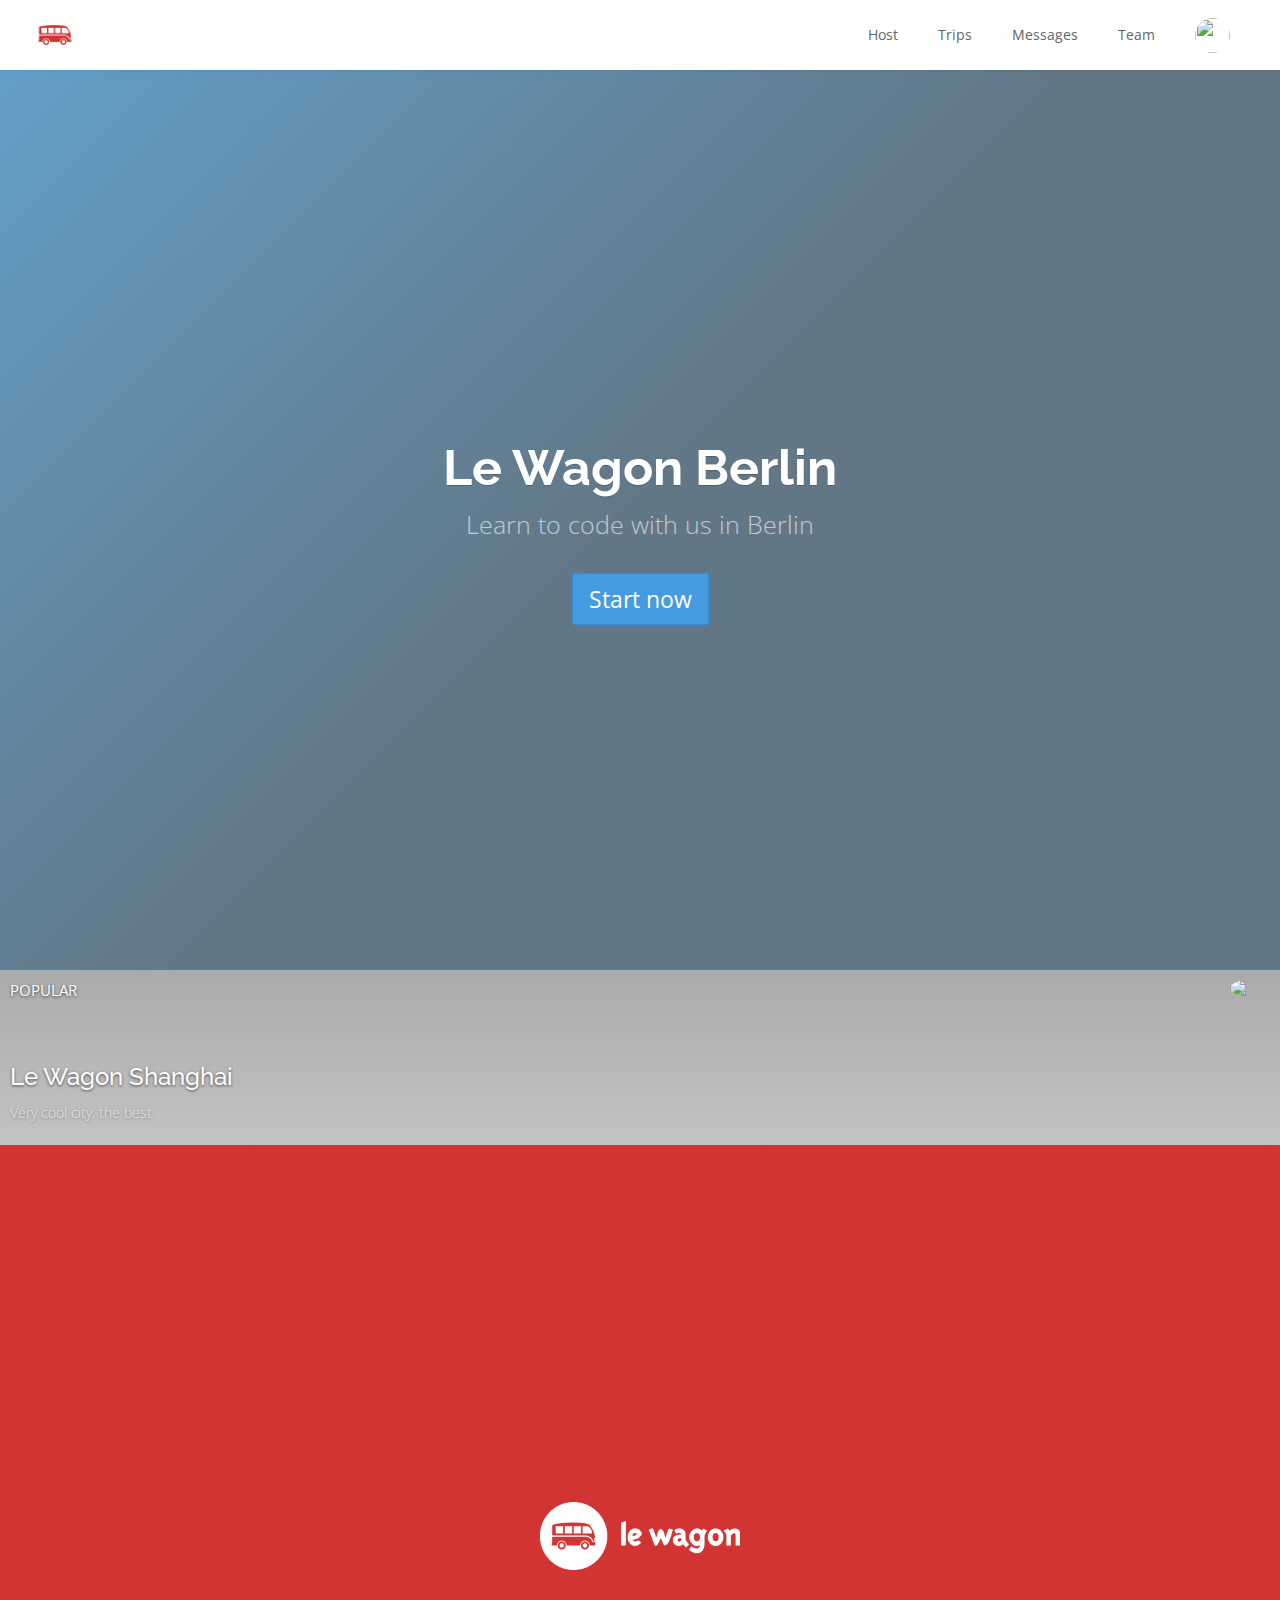
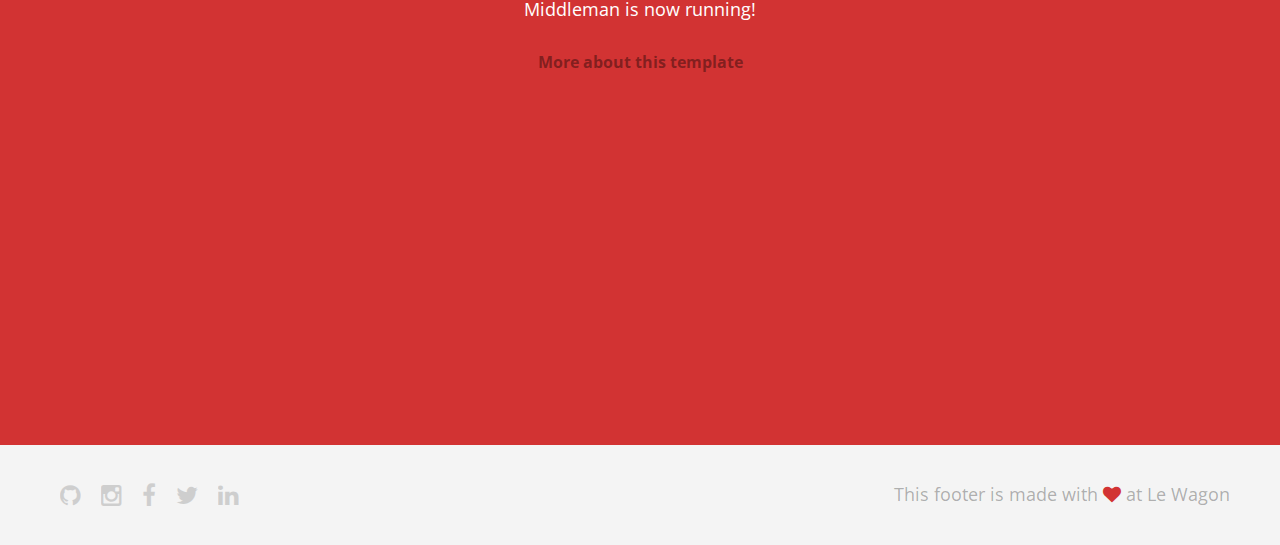
==== commit e304fb08: "Automated commit at 2018-08-06 09:49:58 UTC by middleman-deploy 2.0.0-alpha" ====
--- a/index.html
+++ b/index.html
@@ -7,12 +7,71 @@
           content="width=device-width, initial-scale=1, shrink-to-fit=no">
     <!-- Use the title from a page's frontmatter if it has one -->
     <title>Le Wagon - Middleman</title>
-    <link href="stylesheets/application-3c48b980.css" rel="stylesheet" />
+    <link href="stylesheets/application-49b3865c.css" rel="stylesheet" />
     <script src="javascripts/application-93de88c9.js"></script>
     <link href="images/favicon-f15af148.png" rel="icon" type="image/png" />
   </head>
   <body>
-    <div id="home">
+    <div class="navbar-wagon">
+  <!-- Logo -->
+  <a href="/" class="navbar-wagon-brand">
+    <img src="images/logo-acc9c0ec.png" id="logo" alt="Logo" />
+  </a>
+
+  <!-- Right Navigation -->
+  <div class="navbar-wagon-right hidden-xs hidden-sm">
+
+    <a href="" class="navbar-wagon-item navbar-wagon-link">Host</a>
+    <a href="" class="navbar-wagon-item navbar-wagon-link">Trips</a>
+    <a href="" class="navbar-wagon-item navbar-wagon-link">Messages</a>
+    <a href="team.html" class="navbar-wagon-item navbar-wagon-link">Team</a>
+
+    <!-- Profile picture with dropdown list -->
+    <div class="navbar-wagon-item">
+      <div class="dropdown">
+        <img src="https://kitt.lewagon.com/placeholder/users/aureliabouchet" class="avatar dropdown-toggle" id="navbar-wagon-menu" data-toggle="dropdown">
+        <ul class="dropdown-menu dropdown-menu-right navbar-wagon-dropdown-menu">
+          <li><a href="#">Profile</a></li>
+          <li><a href="#">Dashboard</a></li>
+          <li><a href="#">Log Out</a></li>
+        </ul>
+      </div>
+    </div>
+  </div>
+
+  <!-- Dropdown appearing on mobile only -->
+  <div class="navbar-wagon-item hidden-md hidden-lg">
+    <div class="dropdown">
+      <i class="fa fa-bars dropdown-toggle" data-toggle="dropdown"></i>
+      <ul class="dropdown-menu dropdown-menu-right navbar-wagon-dropdown-menu">
+        <li><a href="#">Host</a></li>
+        <li><a href="#">Trips</a></li>
+        <li><a href="#">Messagese</a></li>
+        <li><a href="team.html" class="navbar-wagon-item navbar-wagon-link">Team</a></li>
+      </ul>
+    </div>
+  </div>
+</div>
+
+    <div class="banner" style="background-image: linear-gradient(-225deg, rgba(0,101,168,0.6) 0%, rgba(0,36,61,0.6) 50%), url('https://kitt.lewagon.com/placeholder/cities/berlin');">
+  <div class="banner-content">
+    <h1>Le Wagon Berlin</h1>
+    <p>Learn to code with us in Berlin</p>
+    <a class="btn btn-primary btn-lg">Start now</a>
+  </div>
+</div>
+
+<div class="card" style="background-image: linear-gradient(rgba(0,0,0,0.3), rgba(0,0,0,0.2)), url('https://kitt.lewagon.com/placeholder/cities/shanghai');">
+  <div class="card-category">Popular</div>
+  <div class="card-description">
+    <h2>Le Wagon Shanghai</h2>
+    <p>Very cool city, the best</p>
+  </div>
+  <img class="card-user" src="https://kitt.lewagon.com/placeholder/users/tgenaitay">
+  <a class="card-link" href="#" ></a>
+</div>
+
+<div id="home">
   <div class="home-content">
     <img src="images/logo-acc9c0ec.png" width="200" alt="Logo" />
     <p>
@@ -24,5 +83,21 @@
   </div>
 </div>
 
+
+
+
+    <div class="footer">
+  <div class="footer-links">
+    <a href="#"><i class="fa fa-github"></i></a>
+    <a href="#"><i class="fa fa-instagram"></i></a>
+    <a href="#"><i class="fa fa-facebook"></i></a>
+    <a href="#"><i class="fa fa-twitter"></i></a>
+    <a href="#"><i class="fa fa-linkedin"></i></a>
+  </div>
+  <div class="footer-copyright">
+    This footer is made with <i class="fa fa-heart"></i> at Le Wagon
+  </div>
+</div>
+
   </body>
 </html>
--- a/stylesheets/application-49b3865c.css
+++ b/stylesheets/application-49b3865c.css
@@ -0,0 +1,8 @@
+@import url("https://fonts.googleapis.com/css?family=Open+Sans:400,300,700|Raleway:400,100,300,700,500");/*!
+ * Bootstrap v3.3.7 (http://getbootstrap.com)
+ * Copyright 2011-2016 Twitter, Inc.
+ * Licensed under MIT (https://github.com/twbs/bootstrap/blob/master/LICENSE)
+ *//*! normalize.css v3.0.3 | MIT License | github.com/necolas/normalize.css */html{font-family:sans-serif;-ms-text-size-adjust:100%;-webkit-text-size-adjust:100%}body{margin:0}article,aside,details,figcaption,figure,footer,header,hgroup,main,menu,nav,section,summary{display:block}audio,canvas,progress,video{display:inline-block;vertical-align:baseline}audio:not([controls]){display:none;height:0}[hidden],template{display:none}a{background-color:transparent}a:active,a:hover{outline:0}abbr[title]{border-bottom:1px dotted}b,strong{font-weight:bold}dfn{font-style:italic}h1{font-size:2em;margin:0.67em 0}mark{background:#ff0;color:#000}small{font-size:80%}sub,sup{font-size:75%;line-height:0;position:relative;vertical-align:baseline}sup{top:-0.5em}sub{bottom:-0.25em}img{border:0}svg:not(:root){overflow:hidden}figure{margin:1em 40px}hr{-webkit-box-sizing:content-box;box-sizing:content-box;height:0}pre{overflow:auto}code,kbd,pre,samp{font-family:monospace, monospace;font-size:1em}button,input,optgroup,select,textarea{color:inherit;font:inherit;margin:0}button{overflow:visible}button,select{text-transform:none}button,html input[type="button"],input[type="reset"],input[type="submit"]{-webkit-appearance:button;cursor:pointer}button[disabled],html input[disabled]{cursor:default}button::-moz-focus-inner,input::-moz-focus-inner{border:0;padding:0}input{line-height:normal}input[type="checkbox"],input[type="radio"]{-webkit-box-sizing:border-box;box-sizing:border-box;padding:0}input[type="number"]::-webkit-inner-spin-button,input[type="number"]::-webkit-outer-spin-button{height:auto}input[type="search"]{-webkit-appearance:textfield;-webkit-box-sizing:content-box;box-sizing:content-box}input[type="search"]::-webkit-search-cancel-button,input[type="search"]::-webkit-search-decoration{-webkit-appearance:none}fieldset{border:1px solid #c0c0c0;margin:0 2px;padding:0.35em 0.625em 0.75em}legend{border:0;padding:0}textarea{overflow:auto}optgroup{font-weight:bold}table{border-collapse:collapse;border-spacing:0}td,th{padding:0}/*! Source: https://github.com/h5bp/html5-boilerplate/blob/master/src/css/main.css */@media print{*,*:before,*:after{background:transparent !important;color:#000 !important;-webkit-box-shadow:none !important;box-shadow:none !important;text-shadow:none !important}a,a:visited{text-decoration:underline}a[href]:after{content:" (" attr(href) ")"}abbr[title]:after{content:" (" attr(title) ")"}a[href^="#"]:after,a[href^="javascript:"]:after{content:""}pre,blockquote{border:1px solid #999;page-break-inside:avoid}thead{display:table-header-group}tr,img{page-break-inside:avoid}img{max-width:100% !important}p,h2,h3{orphans:3;widows:3}h2,h3{page-break-after:avoid}.navbar{display:none}.btn>.caret,.dropup>.btn>.caret{border-top-color:#000 !important}.label{border:1px solid #000}.table{border-collapse:collapse !important}.table td,.table th{background-color:#fff !important}.table-bordered th,.table-bordered td{border:1px solid #ddd !important}}@font-face{font-family:'Glyphicons Halflings';src:url("../assets/bootstrap/glyphicons-halflings-regular-86b6f62b.eot");src:url("../assets/bootstrap/glyphicons-halflings-regular-86b6f62b.eot?#iefix") format("embedded-opentype"),url("../assets/bootstrap/glyphicons-halflings-regular-ca35b697.woff2") format("woff2"),url("../assets/bootstrap/glyphicons-halflings-regular-278e49a8.woff") format("woff"),url("../assets/bootstrap/glyphicons-halflings-regular-44bc1850.ttf") format("truetype"),url("../assets/bootstrap/glyphicons-halflings-regular-de51a849.svg#glyphicons_halflingsregular") format("svg")}.glyphicon{position:relative;top:1px;display:inline-block;font-family:'Glyphicons Halflings';font-style:normal;font-weight:normal;line-height:1;-webkit-font-smoothing:antialiased;-moz-osx-font-smoothing:grayscale}.glyphicon-asterisk:before{content:"\002a"}.glyphicon-plus:before{content:"\002b"}.glyphicon-euro:before,.glyphicon-eur:before{content:"\20ac"}.glyphicon-minus:before{content:"\2212"}.glyphicon-cloud:before{content:"\2601"}.glyphicon-envelope:before{content:"\2709"}.glyphicon-pencil:before{content:"\270f"}.glyphicon-glass:before{content:"\e001"}.glyphicon-music:before{content:"\e002"}.glyphicon-search:before{content:"\e003"}.glyphicon-heart:before{content:"\e005"}.glyphicon-star:before{content:"\e006"}.glyphicon-star-empty:before{content:"\e007"}.glyphicon-user:before{content:"\e008"}.glyphicon-film:before{content:"\e009"}.glyphicon-th-large:before{content:"\e010"}.glyphicon-th:before{content:"\e011"}.glyphicon-th-list:before{content:"\e012"}.glyphicon-ok:before{content:"\e013"}.glyphicon-remove:before{content:"\e014"}.glyphicon-zoom-in:before{content:"\e015"}.glyphicon-zoom-out:before{content:"\e016"}.glyphicon-off:before{content:"\e017"}.glyphicon-signal:before{content:"\e018"}.glyphicon-cog:before{content:"\e019"}.glyphicon-trash:before{content:"\e020"}.glyphicon-home:before{content:"\e021"}.glyphicon-file:before{content:"\e022"}.glyphicon-time:before{content:"\e023"}.glyphicon-road:before{content:"\e024"}.glyphicon-download-alt:before{content:"\e025"}.glyphicon-download:before{content:"\e026"}.glyphicon-upload:before{content:"\e027"}.glyphicon-inbox:before{content:"\e028"}.glyphicon-play-circle:before{content:"\e029"}.glyphicon-repeat:before{content:"\e030"}.glyphicon-refresh:before{content:"\e031"}.glyphicon-list-alt:before{content:"\e032"}.glyphicon-lock:before{content:"\e033"}.glyphicon-flag:before{content:"\e034"}.glyphicon-headphones:before{content:"\e035"}.glyphicon-volume-off:before{content:"\e036"}.glyphicon-volume-down:before{content:"\e037"}.glyphicon-volume-up:before{content:"\e038"}.glyphicon-qrcode:before{content:"\e039"}.glyphicon-barcode:before{content:"\e040"}.glyphicon-tag:before{content:"\e041"}.glyphicon-tags:before{content:"\e042"}.glyphicon-book:before{content:"\e043"}.glyphicon-bookmark:before{content:"\e044"}.glyphicon-print:before{content:"\e045"}.glyphicon-camera:before{content:"\e046"}.glyphicon-font:before{content:"\e047"}.glyphicon-bold:before{content:"\e048"}.glyphicon-italic:before{content:"\e049"}.glyphicon-text-height:before{content:"\e050"}.glyphicon-text-width:before{content:"\e051"}.glyphicon-align-left:before{content:"\e052"}.glyphicon-align-center:before{content:"\e053"}.glyphicon-align-right:before{content:"\e054"}.glyphicon-align-justify:before{content:"\e055"}.glyphicon-list:before{content:"\e056"}.glyphicon-indent-left:before{content:"\e057"}.glyphicon-indent-right:before{content:"\e058"}.glyphicon-facetime-video:before{content:"\e059"}.glyphicon-picture:before{content:"\e060"}.glyphicon-map-marker:before{content:"\e062"}.glyphicon-adjust:before{content:"\e063"}.glyphicon-tint:before{content:"\e064"}.glyphicon-edit:before{content:"\e065"}.glyphicon-share:before{content:"\e066"}.glyphicon-check:before{content:"\e067"}.glyphicon-move:before{content:"\e068"}.glyphicon-step-backward:before{content:"\e069"}.glyphicon-fast-backward:before{content:"\e070"}.glyphicon-backward:before{content:"\e071"}.glyphicon-play:before{content:"\e072"}.glyphicon-pause:before{content:"\e073"}.glyphicon-stop:before{content:"\e074"}.glyphicon-forward:before{content:"\e075"}.glyphicon-fast-forward:before{content:"\e076"}.glyphicon-step-forward:before{content:"\e077"}.glyphicon-eject:before{content:"\e078"}.glyphicon-chevron-left:before{content:"\e079"}.glyphicon-chevron-right:before{content:"\e080"}.glyphicon-plus-sign:before{content:"\e081"}.glyphicon-minus-sign:before{content:"\e082"}.glyphicon-remove-sign:before{content:"\e083"}.glyphicon-ok-sign:before{content:"\e084"}.glyphicon-question-sign:before{content:"\e085"}.glyphicon-info-sign:before{content:"\e086"}.glyphicon-screenshot:before{content:"\e087"}.glyphicon-remove-circle:before{content:"\e088"}.glyphicon-ok-circle:before{content:"\e089"}.glyphicon-ban-circle:before{content:"\e090"}.glyphicon-arrow-left:before{content:"\e091"}.glyphicon-arrow-right:before{content:"\e092"}.glyphicon-arrow-up:before{content:"\e093"}.glyphicon-arrow-down:before{content:"\e094"}.glyphicon-share-alt:before{content:"\e095"}.glyphicon-resize-full:before{content:"\e096"}.glyphicon-resize-small:before{content:"\e097"}.glyphicon-exclamation-sign:before{content:"\e101"}.glyphicon-gift:before{content:"\e102"}.glyphicon-leaf:before{content:"\e103"}.glyphicon-fire:before{content:"\e104"}.glyphicon-eye-open:before{content:"\e105"}.glyphicon-eye-close:before{content:"\e106"}.glyphicon-warning-sign:before{content:"\e107"}.glyphicon-plane:before{content:"\e108"}.glyphicon-calendar:before{content:"\e109"}.glyphicon-random:before{content:"\e110"}.glyphicon-comment:before{content:"\e111"}.glyphicon-magnet:before{content:"\e112"}.glyphicon-chevron-up:before{content:"\e113"}.glyphicon-chevron-down:before{content:"\e114"}.glyphicon-retweet:before{content:"\e115"}.glyphicon-shopping-cart:before{content:"\e116"}.glyphicon-folder-close:before{content:"\e117"}.glyphicon-folder-open:before{content:"\e118"}.glyphicon-resize-vertical:before{content:"\e119"}.glyphicon-resize-horizontal:before{content:"\e120"}.glyphicon-hdd:before{content:"\e121"}.glyphicon-bullhorn:before{content:"\e122"}.glyphicon-bell:before{content:"\e123"}.glyphicon-certificate:before{content:"\e124"}.glyphicon-thumbs-up:before{content:"\e125"}.glyphicon-thumbs-down:before{content:"\e126"}.glyphicon-hand-right:before{content:"\e127"}.glyphicon-hand-left:before{content:"\e128"}.glyphicon-hand-up:before{content:"\e129"}.glyphicon-hand-down:before{content:"\e130"}.glyphicon-circle-arrow-right:before{content:"\e131"}.glyphicon-circle-arrow-left:before{content:"\e132"}.glyphicon-circle-arrow-up:before{content:"\e133"}.glyphicon-circle-arrow-down:before{content:"\e134"}.glyphicon-globe:before{content:"\e135"}.glyphicon-wrench:before{content:"\e136"}.glyphicon-tasks:before{content:"\e137"}.glyphicon-filter:before{content:"\e138"}.glyphicon-briefcase:before{content:"\e139"}.glyphicon-fullscreen:before{content:"\e140"}.glyphicon-dashboard:before{content:"\e141"}.glyphicon-paperclip:before{content:"\e142"}.glyphicon-heart-empty:before{content:"\e143"}.glyphicon-link:before{content:"\e144"}.glyphicon-phone:before{content:"\e145"}.glyphicon-pushpin:before{content:"\e146"}.glyphicon-usd:before{content:"\e148"}.glyphicon-gbp:before{content:"\e149"}.glyphicon-sort:before{content:"\e150"}.glyphicon-sort-by-alphabet:before{content:"\e151"}.glyphicon-sort-by-alphabet-alt:before{content:"\e152"}.glyphicon-sort-by-order:before{content:"\e153"}.glyphicon-sort-by-order-alt:before{content:"\e154"}.glyphicon-sort-by-attributes:before{content:"\e155"}.glyphicon-sort-by-attributes-alt:before{content:"\e156"}.glyphicon-unchecked:before{content:"\e157"}.glyphicon-expand:before{content:"\e158"}.glyphicon-collapse-down:before{content:"\e159"}.glyphicon-collapse-up:before{content:"\e160"}.glyphicon-log-in:before{content:"\e161"}.glyphicon-flash:before{content:"\e162"}.glyphicon-log-out:before{content:"\e163"}.glyphicon-new-window:before{content:"\e164"}.glyphicon-record:before{content:"\e165"}.glyphicon-save:before{content:"\e166"}.glyphicon-open:before{content:"\e167"}.glyphicon-saved:before{content:"\e168"}.glyphicon-import:before{content:"\e169"}.glyphicon-export:before{content:"\e170"}.glyphicon-send:before{content:"\e171"}.glyphicon-floppy-disk:before{content:"\e172"}.glyphicon-floppy-saved:before{content:"\e173"}.glyphicon-floppy-remove:before{content:"\e174"}.glyphicon-floppy-save:before{content:"\e175"}.glyphicon-floppy-open:before{content:"\e176"}.glyphicon-credit-card:before{content:"\e177"}.glyphicon-transfer:before{content:"\e178"}.glyphicon-cutlery:before{content:"\e179"}.glyphicon-header:before{content:"\e180"}.glyphicon-compressed:before{content:"\e181"}.glyphicon-earphone:before{content:"\e182"}.glyphicon-phone-alt:before{content:"\e183"}.glyphicon-tower:before{content:"\e184"}.glyphicon-stats:before{content:"\e185"}.glyphicon-sd-video:before{content:"\e186"}.glyphicon-hd-video:before{content:"\e187"}.glyphicon-subtitles:before{content:"\e188"}.glyphicon-sound-stereo:before{content:"\e189"}.glyphicon-sound-dolby:before{content:"\e190"}.glyphicon-sound-5-1:before{content:"\e191"}.glyphicon-sound-6-1:before{content:"\e192"}.glyphicon-sound-7-1:before{content:"\e193"}.glyphicon-copyright-mark:before{content:"\e194"}.glyphicon-registration-mark:before{content:"\e195"}.glyphicon-cloud-download:before{content:"\e197"}.glyphicon-cloud-upload:before{content:"\e198"}.glyphicon-tree-conifer:before{content:"\e199"}.glyphicon-tree-deciduous:before{content:"\e200"}.glyphicon-cd:before{content:"\e201"}.glyphicon-save-file:before{content:"\e202"}.glyphicon-open-file:before{content:"\e203"}.glyphicon-level-up:before{content:"\e204"}.glyphicon-copy:before{content:"\e205"}.glyphicon-paste:before{content:"\e206"}.glyphicon-alert:before{content:"\e209"}.glyphicon-equalizer:before{content:"\e210"}.glyphicon-king:before{content:"\e211"}.glyphicon-queen:before{content:"\e212"}.glyphicon-pawn:before{content:"\e213"}.glyphicon-bishop:before{content:"\e214"}.glyphicon-knight:before{content:"\e215"}.glyphicon-baby-formula:before{content:"\e216"}.glyphicon-tent:before{content:"\26fa"}.glyphicon-blackboard:before{content:"\e218"}.glyphicon-bed:before{content:"\e219"}.glyphicon-apple:before{content:"\f8ff"}.glyphicon-erase:before{content:"\e221"}.glyphicon-hourglass:before{content:"\231b"}.glyphicon-lamp:before{content:"\e223"}.glyphicon-duplicate:before{content:"\e224"}.glyphicon-piggy-bank:before{content:"\e225"}.glyphicon-scissors:before{content:"\e226"}.glyphicon-bitcoin:before{content:"\e227"}.glyphicon-btc:before{content:"\e227"}.glyphicon-xbt:before{content:"\e227"}.glyphicon-yen:before{content:"\00a5"}.glyphicon-jpy:before{content:"\00a5"}.glyphicon-ruble:before{content:"\20bd"}.glyphicon-rub:before{content:"\20bd"}.glyphicon-scale:before{content:"\e230"}.glyphicon-ice-lolly:before{content:"\e231"}.glyphicon-ice-lolly-tasted:before{content:"\e232"}.glyphicon-education:before{content:"\e233"}.glyphicon-option-horizontal:before{content:"\e234"}.glyphicon-option-vertical:before{content:"\e235"}.glyphicon-menu-hamburger:before{content:"\e236"}.glyphicon-modal-window:before{content:"\e237"}.glyphicon-oil:before{content:"\e238"}.glyphicon-grain:before{content:"\e239"}.glyphicon-sunglasses:before{content:"\e240"}.glyphicon-text-size:before{content:"\e241"}.glyphicon-text-color:before{content:"\e242"}.glyphicon-text-background:before{content:"\e243"}.glyphicon-object-align-top:before{content:"\e244"}.glyphicon-object-align-bottom:before{content:"\e245"}.glyphicon-object-align-horizontal:before{content:"\e246"}.glyphicon-object-align-left:before{content:"\e247"}.glyphicon-object-align-vertical:before{content:"\e248"}.glyphicon-object-align-right:before{content:"\e249"}.glyphicon-triangle-right:before{content:"\e250"}.glyphicon-triangle-left:before{content:"\e251"}.glyphicon-triangle-bottom:before{content:"\e252"}.glyphicon-triangle-top:before{content:"\e253"}.glyphicon-console:before{content:"\e254"}.glyphicon-superscript:before{content:"\e255"}.glyphicon-subscript:before{content:"\e256"}.glyphicon-menu-left:before{content:"\e257"}.glyphicon-menu-right:before{content:"\e258"}.glyphicon-menu-down:before{content:"\e259"}.glyphicon-menu-up:before{content:"\e260"}*{-webkit-box-sizing:border-box;box-sizing:border-box}*:before,*:after{-webkit-box-sizing:border-box;box-sizing:border-box}html{font-size:10px;-webkit-tap-highlight-color:transparent}body{font-family:"Open Sans", "Helvetica", "sans-serif";font-size:18px;line-height:1.42857143;color:#333333;background-color:#F4F4F4}input,button,select,textarea{font-family:inherit;font-size:inherit;line-height:inherit}a{color:#469AE0;text-decoration:none}a:hover,a:focus{color:#1f74ba;text-decoration:underline}a:focus{outline:5px auto -webkit-focus-ring-color;outline-offset:-2px}figure{margin:0}img{vertical-align:middle}.img-responsive{display:block;max-width:100%;height:auto}.img-rounded{border-radius:2px}.img-thumbnail{padding:4px;line-height:1.42857143;background-color:#F4F4F4;border:1px solid #ddd;border-radius:2px;-webkit-transition:all 0.2s ease-in-out;transition:all 0.2s ease-in-out;display:inline-block;max-width:100%;height:auto}.img-circle{border-radius:50%}hr{margin-top:25px;margin-bottom:25px;border:0;border-top:1px solid #eeeeee}.sr-only{position:absolute;width:1px;height:1px;margin:-1px;padding:0;overflow:hidden;clip:rect(0, 0, 0, 0);border:0}.sr-only-focusable:active,.sr-only-focusable:focus{position:static;width:auto;height:auto;margin:0;overflow:visible;clip:auto}[role="button"]{cursor:pointer}h1,h2,h3,h4,h5,h6,.h1,.h2,.h3,.h4,.h5,.h6{font-family:"Raleway", "Helvetica", "sans-serif";font-weight:500;line-height:1.1;color:inherit}h1 small,h1 .small,h2 small,h2 .small,h3 small,h3 .small,h4 small,h4 .small,h5 small,h5 .small,h6 small,h6 .small,.h1 small,.h1 .small,.h2 small,.h2 .small,.h3 small,.h3 .small,.h4 small,.h4 .small,.h5 small,.h5 .small,.h6 small,.h6 .small{font-weight:normal;line-height:1;color:#777777}h1,.h1,h2,.h2,h3,.h3{margin-top:25px;margin-bottom:12.5px}h1 small,h1 .small,.h1 small,.h1 .small,h2 small,h2 .small,.h2 small,.h2 .small,h3 small,h3 .small,.h3 small,.h3 .small{font-size:65%}h4,.h4,h5,.h5,h6,.h6{margin-top:12.5px;margin-bottom:12.5px}h4 small,h4 .small,.h4 small,.h4 .small,h5 small,h5 .small,.h5 small,.h5 .small,h6 small,h6 .small,.h6 small,.h6 .small{font-size:75%}h1,.h1{font-size:46px}h2,.h2{font-size:38px}h3,.h3{font-size:31px}h4,.h4{font-size:23px}h5,.h5{font-size:18px}h6,.h6{font-size:16px}p{margin:0 0 12.5px}.lead{margin-bottom:25px;font-size:20px;font-weight:300;line-height:1.4}@media (min-width: 768px){.lead{font-size:27px}}small,.small{font-size:88%}mark,.mark{background-color:#fcf8e3;padding:.2em}.text-left{text-align:left}.text-right{text-align:right}.text-center{text-align:center}.text-justify{text-align:justify}.text-nowrap{white-space:nowrap}.text-lowercase{text-transform:lowercase}.text-uppercase,.initialism{text-transform:uppercase}.text-capitalize{text-transform:capitalize}.text-muted{color:#777777}.text-primary{color:#469AE0}a.text-primary:hover,a.text-primary:focus{color:#2381d0}.text-success{color:#3c763d}a.text-success:hover,a.text-success:focus{color:#2b542c}.text-info{color:#31708f}a.text-info:hover,a.text-info:focus{color:#245269}.text-warning{color:#8a6d3b}a.text-warning:hover,a.text-warning:focus{color:#66512c}.text-danger{color:#a94442}a.text-danger:hover,a.text-danger:focus{color:#843534}.bg-primary{color:#fff}.bg-primary{background-color:#469AE0}a.bg-primary:hover,a.bg-primary:focus{background-color:#2381d0}.bg-success{background-color:#dff0d8}a.bg-success:hover,a.bg-success:focus{background-color:#c1e2b3}.bg-info{background-color:#d9edf7}a.bg-info:hover,a.bg-info:focus{background-color:#afd9ee}.bg-warning{background-color:#fcf8e3}a.bg-warning:hover,a.bg-warning:focus{background-color:#f7ecb5}.bg-danger{background-color:#f2dede}a.bg-danger:hover,a.bg-danger:focus{background-color:#e4b9b9}.page-header{padding-bottom:11.5px;margin:50px 0 25px;border-bottom:1px solid #eeeeee}ul,ol{margin-top:0;margin-bottom:12.5px}ul ul,ul ol,ol ul,ol ol{margin-bottom:0}.list-unstyled{padding-left:0;list-style:none}.list-inline{padding-left:0;list-style:none;margin-left:-5px}.list-inline>li{display:inline-block;padding-left:5px;padding-right:5px}dl{margin-top:0;margin-bottom:25px}dt,dd{line-height:1.42857143}dt{font-weight:bold}dd{margin-left:0}.dl-horizontal dd:before,.dl-horizontal dd:after{content:" ";display:table}.dl-horizontal dd:after{clear:both}@media (min-width: 768px){.dl-horizontal dt{float:left;width:160px;clear:left;text-align:right;overflow:hidden;text-overflow:ellipsis;white-space:nowrap}.dl-horizontal dd{margin-left:180px}}abbr[title],abbr[data-original-title]{cursor:help;border-bottom:1px dotted #777777}.initialism{font-size:90%}blockquote{padding:12.5px 25px;margin:0 0 25px;font-size:22.5px;border-left:5px solid #eeeeee}blockquote p:last-child,blockquote ul:last-child,blockquote ol:last-child{margin-bottom:0}blockquote footer,blockquote small,blockquote .small{display:block;font-size:80%;line-height:1.42857143;color:#777777}blockquote footer:before,blockquote small:before,blockquote .small:before{content:'\2014 \00A0'}.blockquote-reverse,blockquote.pull-right{padding-right:15px;padding-left:0;border-right:5px solid #eeeeee;border-left:0;text-align:right}.blockquote-reverse footer:before,.blockquote-reverse small:before,.blockquote-reverse .small:before,blockquote.pull-right footer:before,blockquote.pull-right small:before,blockquote.pull-right .small:before{content:''}.blockquote-reverse footer:after,.blockquote-reverse small:after,.blockquote-reverse .small:after,blockquote.pull-right footer:after,blockquote.pull-right small:after,blockquote.pull-right .small:after{content:'\00A0 \2014'}address{margin-bottom:25px;font-style:normal;line-height:1.42857143}code,kbd,pre,samp{font-family:Menlo, Monaco, Consolas, "Courier New", monospace}code{padding:2px 4px;font-size:90%;color:#c7254e;background-color:#f9f2f4;border-radius:2px}kbd{padding:2px 4px;font-size:90%;color:#fff;background-color:#333;border-radius:2px;-webkit-box-shadow:inset 0 -1px 0 rgba(0,0,0,0.25);box-shadow:inset 0 -1px 0 rgba(0,0,0,0.25)}kbd kbd{padding:0;font-size:100%;font-weight:bold;-webkit-box-shadow:none;box-shadow:none}pre{display:block;padding:12px;margin:0 0 12.5px;font-size:17px;line-height:1.42857143;word-break:break-all;word-wrap:break-word;color:#333333;background-color:#f5f5f5;border:1px solid #ccc;border-radius:2px}pre code{padding:0;font-size:inherit;color:inherit;white-space:pre-wrap;background-color:transparent;border-radius:0}.pre-scrollable{max-height:340px;overflow-y:scroll}.container{margin-right:auto;margin-left:auto;padding-left:15px;padding-right:15px}.container:before,.container:after{content:" ";display:table}.container:after{clear:both}@media (min-width: 768px){.container{width:750px}}@media (min-width: 992px){.container{width:970px}}@media (min-width: 1200px){.container{width:1170px}}.container-fluid{margin-right:auto;margin-left:auto;padding-left:15px;padding-right:15px}.container-fluid:before,.container-fluid:after{content:" ";display:table}.container-fluid:after{clear:both}.row{margin-left:-15px;margin-right:-15px}.row:before,.row:after{content:" ";display:table}.row:after{clear:both}.col-xs-1,.col-sm-1,.col-md-1,.col-lg-1,.col-xs-2,.col-sm-2,.col-md-2,.col-lg-2,.col-xs-3,.col-sm-3,.col-md-3,.col-lg-3,.col-xs-4,.col-sm-4,.col-md-4,.col-lg-4,.col-xs-5,.col-sm-5,.col-md-5,.col-lg-5,.col-xs-6,.col-sm-6,.col-md-6,.col-lg-6,.col-xs-7,.col-sm-7,.col-md-7,.col-lg-7,.col-xs-8,.col-sm-8,.col-md-8,.col-lg-8,.col-xs-9,.col-sm-9,.col-md-9,.col-lg-9,.col-xs-10,.col-sm-10,.col-md-10,.col-lg-10,.col-xs-11,.col-sm-11,.col-md-11,.col-lg-11,.col-xs-12,.col-sm-12,.col-md-12,.col-lg-12{position:relative;min-height:1px;padding-left:15px;padding-right:15px}.col-xs-1,.col-xs-2,.col-xs-3,.col-xs-4,.col-xs-5,.col-xs-6,.col-xs-7,.col-xs-8,.col-xs-9,.col-xs-10,.col-xs-11,.col-xs-12{float:left}.col-xs-1{width:8.33333333%}.col-xs-2{width:16.66666667%}.col-xs-3{width:25%}.col-xs-4{width:33.33333333%}.col-xs-5{width:41.66666667%}.col-xs-6{width:50%}.col-xs-7{width:58.33333333%}.col-xs-8{width:66.66666667%}.col-xs-9{width:75%}.col-xs-10{width:83.33333333%}.col-xs-11{width:91.66666667%}.col-xs-12{width:100%}.col-xs-pull-0{right:auto}.col-xs-pull-1{right:8.33333333%}.col-xs-pull-2{right:16.66666667%}.col-xs-pull-3{right:25%}.col-xs-pull-4{right:33.33333333%}.col-xs-pull-5{right:41.66666667%}.col-xs-pull-6{right:50%}.col-xs-pull-7{right:58.33333333%}.col-xs-pull-8{right:66.66666667%}.col-xs-pull-9{right:75%}.col-xs-pull-10{right:83.33333333%}.col-xs-pull-11{right:91.66666667%}.col-xs-pull-12{right:100%}.col-xs-push-0{left:auto}.col-xs-push-1{left:8.33333333%}.col-xs-push-2{left:16.66666667%}.col-xs-push-3{left:25%}.col-xs-push-4{left:33.33333333%}.col-xs-push-5{left:41.66666667%}.col-xs-push-6{left:50%}.col-xs-push-7{left:58.33333333%}.col-xs-push-8{left:66.66666667%}.col-xs-push-9{left:75%}.col-xs-push-10{left:83.33333333%}.col-xs-push-11{left:91.66666667%}.col-xs-push-12{left:100%}.col-xs-offset-0{margin-left:0%}.col-xs-offset-1{margin-left:8.33333333%}.col-xs-offset-2{margin-left:16.66666667%}.col-xs-offset-3{margin-left:25%}.col-xs-offset-4{margin-left:33.33333333%}.col-xs-offset-5{margin-left:41.66666667%}.col-xs-offset-6{margin-left:50%}.col-xs-offset-7{margin-left:58.33333333%}.col-xs-offset-8{margin-left:66.66666667%}.col-xs-offset-9{margin-left:75%}.col-xs-offset-10{margin-left:83.33333333%}.col-xs-offset-11{margin-left:91.66666667%}.col-xs-offset-12{margin-left:100%}@media (min-width: 768px){.col-sm-1,.col-sm-2,.col-sm-3,.col-sm-4,.col-sm-5,.col-sm-6,.col-sm-7,.col-sm-8,.col-sm-9,.col-sm-10,.col-sm-11,.col-sm-12{float:left}.col-sm-1{width:8.33333333%}.col-sm-2{width:16.66666667%}.col-sm-3{width:25%}.col-sm-4{width:33.33333333%}.col-sm-5{width:41.66666667%}.col-sm-6{width:50%}.col-sm-7{width:58.33333333%}.col-sm-8{width:66.66666667%}.col-sm-9{width:75%}.col-sm-10{width:83.33333333%}.col-sm-11{width:91.66666667%}.col-sm-12{width:100%}.col-sm-pull-0{right:auto}.col-sm-pull-1{right:8.33333333%}.col-sm-pull-2{right:16.66666667%}.col-sm-pull-3{right:25%}.col-sm-pull-4{right:33.33333333%}.col-sm-pull-5{right:41.66666667%}.col-sm-pull-6{right:50%}.col-sm-pull-7{right:58.33333333%}.col-sm-pull-8{right:66.66666667%}.col-sm-pull-9{right:75%}.col-sm-pull-10{right:83.33333333%}.col-sm-pull-11{right:91.66666667%}.col-sm-pull-12{right:100%}.col-sm-push-0{left:auto}.col-sm-push-1{left:8.33333333%}.col-sm-push-2{left:16.66666667%}.col-sm-push-3{left:25%}.col-sm-push-4{left:33.33333333%}.col-sm-push-5{left:41.66666667%}.col-sm-push-6{left:50%}.col-sm-push-7{left:58.33333333%}.col-sm-push-8{left:66.66666667%}.col-sm-push-9{left:75%}.col-sm-push-10{left:83.33333333%}.col-sm-push-11{left:91.66666667%}.col-sm-push-12{left:100%}.col-sm-offset-0{margin-left:0%}.col-sm-offset-1{margin-left:8.33333333%}.col-sm-offset-2{margin-left:16.66666667%}.col-sm-offset-3{margin-left:25%}.col-sm-offset-4{margin-left:33.33333333%}.col-sm-offset-5{margin-left:41.66666667%}.col-sm-offset-6{margin-left:50%}.col-sm-offset-7{margin-left:58.33333333%}.col-sm-offset-8{margin-left:66.66666667%}.col-sm-offset-9{margin-left:75%}.col-sm-offset-10{margin-left:83.33333333%}.col-sm-offset-11{margin-left:91.66666667%}.col-sm-offset-12{margin-left:100%}}@media (min-width: 992px){.col-md-1,.col-md-2,.col-md-3,.col-md-4,.col-md-5,.col-md-6,.col-md-7,.col-md-8,.col-md-9,.col-md-10,.col-md-11,.col-md-12{float:left}.col-md-1{width:8.33333333%}.col-md-2{width:16.66666667%}.col-md-3{width:25%}.col-md-4{width:33.33333333%}.col-md-5{width:41.66666667%}.col-md-6{width:50%}.col-md-7{width:58.33333333%}.col-md-8{width:66.66666667%}.col-md-9{width:75%}.col-md-10{width:83.33333333%}.col-md-11{width:91.66666667%}.col-md-12{width:100%}.col-md-pull-0{right:auto}.col-md-pull-1{right:8.33333333%}.col-md-pull-2{right:16.66666667%}.col-md-pull-3{right:25%}.col-md-pull-4{right:33.33333333%}.col-md-pull-5{right:41.66666667%}.col-md-pull-6{right:50%}.col-md-pull-7{right:58.33333333%}.col-md-pull-8{right:66.66666667%}.col-md-pull-9{right:75%}.col-md-pull-10{right:83.33333333%}.col-md-pull-11{right:91.66666667%}.col-md-pull-12{right:100%}.col-md-push-0{left:auto}.col-md-push-1{left:8.33333333%}.col-md-push-2{left:16.66666667%}.col-md-push-3{left:25%}.col-md-push-4{left:33.33333333%}.col-md-push-5{left:41.66666667%}.col-md-push-6{left:50%}.col-md-push-7{left:58.33333333%}.col-md-push-8{left:66.66666667%}.col-md-push-9{left:75%}.col-md-push-10{left:83.33333333%}.col-md-push-11{left:91.66666667%}.col-md-push-12{left:100%}.col-md-offset-0{margin-left:0%}.col-md-offset-1{margin-left:8.33333333%}.col-md-offset-2{margin-left:16.66666667%}.col-md-offset-3{margin-left:25%}.col-md-offset-4{margin-left:33.33333333%}.col-md-offset-5{margin-left:41.66666667%}.col-md-offset-6{margin-left:50%}.col-md-offset-7{margin-left:58.33333333%}.col-md-offset-8{margin-left:66.66666667%}.col-md-offset-9{margin-left:75%}.col-md-offset-10{margin-left:83.33333333%}.col-md-offset-11{margin-left:91.66666667%}.col-md-offset-12{margin-left:100%}}@media (min-width: 1200px){.col-lg-1,.col-lg-2,.col-lg-3,.col-lg-4,.col-lg-5,.col-lg-6,.col-lg-7,.col-lg-8,.col-lg-9,.col-lg-10,.col-lg-11,.col-lg-12{float:left}.col-lg-1{width:8.33333333%}.col-lg-2{width:16.66666667%}.col-lg-3{width:25%}.col-lg-4{width:33.33333333%}.col-lg-5{width:41.66666667%}.col-lg-6{width:50%}.col-lg-7{width:58.33333333%}.col-lg-8{width:66.66666667%}.col-lg-9{width:75%}.col-lg-10{width:83.33333333%}.col-lg-11{width:91.66666667%}.col-lg-12{width:100%}.col-lg-pull-0{right:auto}.col-lg-pull-1{right:8.33333333%}.col-lg-pull-2{right:16.66666667%}.col-lg-pull-3{right:25%}.col-lg-pull-4{right:33.33333333%}.col-lg-pull-5{right:41.66666667%}.col-lg-pull-6{right:50%}.col-lg-pull-7{right:58.33333333%}.col-lg-pull-8{right:66.66666667%}.col-lg-pull-9{right:75%}.col-lg-pull-10{right:83.33333333%}.col-lg-pull-11{right:91.66666667%}.col-lg-pull-12{right:100%}.col-lg-push-0{left:auto}.col-lg-push-1{left:8.33333333%}.col-lg-push-2{left:16.66666667%}.col-lg-push-3{left:25%}.col-lg-push-4{left:33.33333333%}.col-lg-push-5{left:41.66666667%}.col-lg-push-6{left:50%}.col-lg-push-7{left:58.33333333%}.col-lg-push-8{left:66.66666667%}.col-lg-push-9{left:75%}.col-lg-push-10{left:83.33333333%}.col-lg-push-11{left:91.66666667%}.col-lg-push-12{left:100%}.col-lg-offset-0{margin-left:0%}.col-lg-offset-1{margin-left:8.33333333%}.col-lg-offset-2{margin-left:16.66666667%}.col-lg-offset-3{margin-left:25%}.col-lg-offset-4{margin-left:33.33333333%}.col-lg-offset-5{margin-left:41.66666667%}.col-lg-offset-6{margin-left:50%}.col-lg-offset-7{margin-left:58.33333333%}.col-lg-offset-8{margin-left:66.66666667%}.col-lg-offset-9{margin-left:75%}.col-lg-offset-10{margin-left:83.33333333%}.col-lg-offset-11{margin-left:91.66666667%}.col-lg-offset-12{margin-left:100%}}table{background-color:transparent}caption{padding-top:8px;padding-bottom:8px;color:#777777;text-align:left}th{text-align:left}.table{width:100%;max-width:100%;margin-bottom:25px}.table>thead>tr>th,.table>thead>tr>td,.table>tbody>tr>th,.table>tbody>tr>td,.table>tfoot>tr>th,.table>tfoot>tr>td{padding:8px;line-height:1.42857143;vertical-align:top;border-top:1px solid #ddd}.table>thead>tr>th{vertical-align:bottom;border-bottom:2px solid #ddd}.table>caption+thead>tr:first-child>th,.table>caption+thead>tr:first-child>td,.table>colgroup+thead>tr:first-child>th,.table>colgroup+thead>tr:first-child>td,.table>thead:first-child>tr:first-child>th,.table>thead:first-child>tr:first-child>td{border-top:0}.table>tbody+tbody{border-top:2px solid #ddd}.table .table{background-color:#F4F4F4}.table-condensed>thead>tr>th,.table-condensed>thead>tr>td,.table-condensed>tbody>tr>th,.table-condensed>tbody>tr>td,.table-condensed>tfoot>tr>th,.table-condensed>tfoot>tr>td{padding:5px}.table-bordered{border:1px solid #ddd}.table-bordered>thead>tr>th,.table-bordered>thead>tr>td,.table-bordered>tbody>tr>th,.table-bordered>tbody>tr>td,.table-bordered>tfoot>tr>th,.table-bordered>tfoot>tr>td{border:1px solid #ddd}.table-bordered>thead>tr>th,.table-bordered>thead>tr>td{border-bottom-width:2px}.table-striped>tbody>tr:nth-of-type(odd){background-color:#f9f9f9}.table-hover>tbody>tr:hover{background-color:#f5f5f5}table col[class*="col-"]{position:static;float:none;display:table-column}table td[class*="col-"],table th[class*="col-"]{position:static;float:none;display:table-cell}.table>thead>tr>td.active,.table>thead>tr>th.active,.table>thead>tr.active>td,.table>thead>tr.active>th,.table>tbody>tr>td.active,.table>tbody>tr>th.active,.table>tbody>tr.active>td,.table>tbody>tr.active>th,.table>tfoot>tr>td.active,.table>tfoot>tr>th.active,.table>tfoot>tr.active>td,.table>tfoot>tr.active>th{background-color:#f5f5f5}.table-hover>tbody>tr>td.active:hover,.table-hover>tbody>tr>th.active:hover,.table-hover>tbody>tr.active:hover>td,.table-hover>tbody>tr:hover>.active,.table-hover>tbody>tr.active:hover>th{background-color:#e8e8e8}.table>thead>tr>td.success,.table>thead>tr>th.success,.table>thead>tr.success>td,.table>thead>tr.success>th,.table>tbody>tr>td.success,.table>tbody>tr>th.success,.table>tbody>tr.success>td,.table>tbody>tr.success>th,.table>tfoot>tr>td.success,.table>tfoot>tr>th.success,.table>tfoot>tr.success>td,.table>tfoot>tr.success>th{background-color:#dff0d8}.table-hover>tbody>tr>td.success:hover,.table-hover>tbody>tr>th.success:hover,.table-hover>tbody>tr.success:hover>td,.table-hover>tbody>tr:hover>.success,.table-hover>tbody>tr.success:hover>th{background-color:#d0e9c6}.table>thead>tr>td.info,.table>thead>tr>th.info,.table>thead>tr.info>td,.table>thead>tr.info>th,.table>tbody>tr>td.info,.table>tbody>tr>th.info,.table>tbody>tr.info>td,.table>tbody>tr.info>th,.table>tfoot>tr>td.info,.table>tfoot>tr>th.info,.table>tfoot>tr.info>td,.table>tfoot>tr.info>th{background-color:#d9edf7}.table-hover>tbody>tr>td.info:hover,.table-hover>tbody>tr>th.info:hover,.table-hover>tbody>tr.info:hover>td,.table-hover>tbody>tr:hover>.info,.table-hover>tbody>tr.info:hover>th{background-color:#c4e3f3}.table>thead>tr>td.warning,.table>thead>tr>th.warning,.table>thead>tr.warning>td,.table>thead>tr.warning>th,.table>tbody>tr>td.warning,.table>tbody>tr>th.warning,.table>tbody>tr.warning>td,.table>tbody>tr.warning>th,.table>tfoot>tr>td.warning,.table>tfoot>tr>th.warning,.table>tfoot>tr.warning>td,.table>tfoot>tr.warning>th{background-color:#fcf8e3}.table-hover>tbody>tr>td.warning:hover,.table-hover>tbody>tr>th.warning:hover,.table-hover>tbody>tr.warning:hover>td,.table-hover>tbody>tr:hover>.warning,.table-hover>tbody>tr.warning:hover>th{background-color:#faf2cc}.table>thead>tr>td.danger,.table>thead>tr>th.danger,.table>thead>tr.danger>td,.table>thead>tr.danger>th,.table>tbody>tr>td.danger,.table>tbody>tr>th.danger,.table>tbody>tr.danger>td,.table>tbody>tr.danger>th,.table>tfoot>tr>td.danger,.table>tfoot>tr>th.danger,.table>tfoot>tr.danger>td,.table>tfoot>tr.danger>th{background-color:#f2dede}.table-hover>tbody>tr>td.danger:hover,.table-hover>tbody>tr>th.danger:hover,.table-hover>tbody>tr.danger:hover>td,.table-hover>tbody>tr:hover>.danger,.table-hover>tbody>tr.danger:hover>th{background-color:#ebcccc}.table-responsive{overflow-x:auto;min-height:0.01%}@media screen and (max-width: 767px){.table-responsive{width:100%;margin-bottom:18.75px;overflow-y:hidden;-ms-overflow-style:-ms-autohiding-scrollbar;border:1px solid #ddd}.table-responsive>.table{margin-bottom:0}.table-responsive>.table>thead>tr>th,.table-responsive>.table>thead>tr>td,.table-responsive>.table>tbody>tr>th,.table-responsive>.table>tbody>tr>td,.table-responsive>.table>tfoot>tr>th,.table-responsive>.table>tfoot>tr>td{white-space:nowrap}.table-responsive>.table-bordered{border:0}.table-responsive>.table-bordered>thead>tr>th:first-child,.table-responsive>.table-bordered>thead>tr>td:first-child,.table-responsive>.table-bordered>tbody>tr>th:first-child,.table-responsive>.table-bordered>tbody>tr>td:first-child,.table-responsive>.table-bordered>tfoot>tr>th:first-child,.table-responsive>.table-bordered>tfoot>tr>td:first-child{border-left:0}.table-responsive>.table-bordered>thead>tr>th:last-child,.table-responsive>.table-bordered>thead>tr>td:last-child,.table-responsive>.table-bordered>tbody>tr>th:last-child,.table-responsive>.table-bordered>tbody>tr>td:last-child,.table-responsive>.table-bordered>tfoot>tr>th:last-child,.table-responsive>.table-bordered>tfoot>tr>td:last-child{border-right:0}.table-responsive>.table-bordered>tbody>tr:last-child>th,.table-responsive>.table-bordered>tbody>tr:last-child>td,.table-responsive>.table-bordered>tfoot>tr:last-child>th,.table-responsive>.table-bordered>tfoot>tr:last-child>td{border-bottom:0}}fieldset{padding:0;margin:0;border:0;min-width:0}legend{display:block;width:100%;padding:0;margin-bottom:25px;font-size:27px;line-height:inherit;color:#333333;border:0;border-bottom:1px solid #e5e5e5}label{display:inline-block;max-width:100%;margin-bottom:5px;font-weight:bold}input[type="search"]{-webkit-box-sizing:border-box;box-sizing:border-box}input[type="radio"],input[type="checkbox"]{margin:4px 0 0;margin-top:1px \9;line-height:normal}input[type="file"]{display:block}input[type="range"]{display:block;width:100%}select[multiple],select[size]{height:auto}input[type="file"]:focus,input[type="radio"]:focus,input[type="checkbox"]:focus{outline:5px auto -webkit-focus-ring-color;outline-offset:-2px}output{display:block;padding-top:7px;font-size:18px;line-height:1.42857143;color:#000000}.form-control{display:block;width:100%;height:39px;padding:6px 12px;font-size:18px;line-height:1.42857143;color:#000000;background-color:#fff;background-image:none;border:1px solid #ccc;border-radius:2px;-webkit-box-shadow:inset 0 1px 1px rgba(0,0,0,0.075);box-shadow:inset 0 1px 1px rgba(0,0,0,0.075);-webkit-transition:border-color ease-in-out 0.15s, box-shadow ease-in-out 0.15s;-webkit-transition:border-color ease-in-out 0.15s, -webkit-box-shadow ease-in-out 0.15s;transition:border-color ease-in-out 0.15s, -webkit-box-shadow ease-in-out 0.15s;transition:border-color ease-in-out 0.15s, box-shadow ease-in-out 0.15s;transition:border-color ease-in-out 0.15s, box-shadow ease-in-out 0.15s, -webkit-box-shadow ease-in-out 0.15s}.form-control:focus{border-color:#66afe9;outline:0;-webkit-box-shadow:inset 0 1px 1px rgba(0,0,0,0.075),0 0 8px rgba(102,175,233,0.6);box-shadow:inset 0 1px 1px rgba(0,0,0,0.075),0 0 8px rgba(102,175,233,0.6)}.form-control::-moz-placeholder{color:#999;opacity:1}.form-control:-ms-input-placeholder{color:#999}.form-control::-webkit-input-placeholder{color:#999}.form-control::-ms-expand{border:0;background-color:transparent}.form-control[disabled],.form-control[readonly],fieldset[disabled] .form-control{background-color:#eeeeee;opacity:1}.form-control[disabled],fieldset[disabled] .form-control{cursor:not-allowed}textarea.form-control{height:auto}input[type="search"]{-webkit-appearance:none}@media screen and (-webkit-min-device-pixel-ratio: 0){input[type="date"].form-control,input[type="time"].form-control,input[type="datetime-local"].form-control,input[type="month"].form-control{line-height:39px}input[type="date"].input-sm,.input-group-sm>input[type="date"].form-control,.input-group-sm>input[type="date"].input-group-addon,.input-group-sm>.input-group-btn>input[type="date"].btn,.input-group-sm input[type="date"],input[type="time"].input-sm,.input-group-sm>input[type="time"].form-control,.input-group-sm>input[type="time"].input-group-addon,.input-group-sm>.input-group-btn>input[type="time"].btn,.input-group-sm input[type="time"],input[type="datetime-local"].input-sm,.input-group-sm>input[type="datetime-local"].form-control,.input-group-sm>input[type="datetime-local"].input-group-addon,.input-group-sm>.input-group-btn>input[type="datetime-local"].btn,.input-group-sm input[type="datetime-local"],input[type="month"].input-sm,.input-group-sm>input[type="month"].form-control,.input-group-sm>input[type="month"].input-group-addon,.input-group-sm>.input-group-btn>input[type="month"].btn,.input-group-sm input[type="month"]{line-height:36px}input[type="date"].input-lg,.input-group-lg>input[type="date"].form-control,.input-group-lg>input[type="date"].input-group-addon,.input-group-lg>.input-group-btn>input[type="date"].btn,.input-group-lg input[type="date"],input[type="time"].input-lg,.input-group-lg>input[type="time"].form-control,.input-group-lg>input[type="time"].input-group-addon,.input-group-lg>.input-group-btn>input[type="time"].btn,.input-group-lg input[type="time"],input[type="datetime-local"].input-lg,.input-group-lg>input[type="datetime-local"].form-control,.input-group-lg>input[type="datetime-local"].input-group-addon,.input-group-lg>.input-group-btn>input[type="datetime-local"].btn,.input-group-lg input[type="datetime-local"],input[type="month"].input-lg,.input-group-lg>input[type="month"].form-control,.input-group-lg>input[type="month"].input-group-addon,.input-group-lg>.input-group-btn>input[type="month"].btn,.input-group-lg input[type="month"]{line-height:53px}}.form-group{margin-bottom:15px}.radio,.checkbox{position:relative;display:block;margin-top:10px;margin-bottom:10px}.radio label,.checkbox label{min-height:25px;padding-left:20px;margin-bottom:0;font-weight:normal;cursor:pointer}.radio input[type="radio"],.radio-inline input[type="radio"],.checkbox input[type="checkbox"],.checkbox-inline input[type="checkbox"]{position:absolute;margin-left:-20px;margin-top:4px \9}.radio+.radio,.checkbox+.checkbox{margin-top:-5px}.radio-inline,.checkbox-inline{position:relative;display:inline-block;padding-left:20px;margin-bottom:0;vertical-align:middle;font-weight:normal;cursor:pointer}.radio-inline+.radio-inline,.checkbox-inline+.checkbox-inline{margin-top:0;margin-left:10px}input[type="radio"][disabled],input[type="radio"].disabled,fieldset[disabled] input[type="radio"],input[type="checkbox"][disabled],input[type="checkbox"].disabled,fieldset[disabled] input[type="checkbox"]{cursor:not-allowed}.radio-inline.disabled,fieldset[disabled] .radio-inline,.checkbox-inline.disabled,fieldset[disabled] .checkbox-inline{cursor:not-allowed}.radio.disabled label,fieldset[disabled] .radio label,.checkbox.disabled label,fieldset[disabled] .checkbox label{cursor:not-allowed}.form-control-static{padding-top:7px;padding-bottom:7px;margin-bottom:0;min-height:43px}.form-control-static.input-lg,.input-group-lg>.form-control-static.form-control,.input-group-lg>.form-control-static.input-group-addon,.input-group-lg>.input-group-btn>.form-control-static.btn,.form-control-static.input-sm,.input-group-sm>.form-control-static.form-control,.input-group-sm>.form-control-static.input-group-addon,.input-group-sm>.input-group-btn>.form-control-static.btn{padding-left:0;padding-right:0}.input-sm,.input-group-sm>.form-control,.input-group-sm>.input-group-addon,.input-group-sm>.input-group-btn>.btn{height:36px;padding:5px 10px;font-size:16px;line-height:1.5;border-radius:2px}select.input-sm,.input-group-sm>select.form-control,.input-group-sm>select.input-group-addon,.input-group-sm>.input-group-btn>select.btn{height:36px;line-height:36px}textarea.input-sm,.input-group-sm>textarea.form-control,.input-group-sm>textarea.input-group-addon,.input-group-sm>.input-group-btn>textarea.btn,select[multiple].input-sm,.input-group-sm>select[multiple].form-control,.input-group-sm>select[multiple].input-group-addon,.input-group-sm>.input-group-btn>select[multiple].btn{height:auto}.form-group-sm .form-control{height:36px;padding:5px 10px;font-size:16px;line-height:1.5;border-radius:2px}.form-group-sm select.form-control{height:36px;line-height:36px}.form-group-sm textarea.form-control,.form-group-sm select[multiple].form-control{height:auto}.form-group-sm .form-control-static{height:36px;min-height:41px;padding:6px 10px;font-size:16px;line-height:1.5}.input-lg,.input-group-lg>.form-control,.input-group-lg>.input-group-addon,.input-group-lg>.input-group-btn>.btn{height:53px;padding:10px 16px;font-size:23px;line-height:1.3333333;border-radius:2px}select.input-lg,.input-group-lg>select.form-control,.input-group-lg>select.input-group-addon,.input-group-lg>.input-group-btn>select.btn{height:53px;line-height:53px}textarea.input-lg,.input-group-lg>textarea.form-control,.input-group-lg>textarea.input-group-addon,.input-group-lg>.input-group-btn>textarea.btn,select[multiple].input-lg,.input-group-lg>select[multiple].form-control,.input-group-lg>select[multiple].input-group-addon,.input-group-lg>.input-group-btn>select[multiple].btn{height:auto}.form-group-lg .form-control{height:53px;padding:10px 16px;font-size:23px;line-height:1.3333333;border-radius:2px}.form-group-lg select.form-control{height:53px;line-height:53px}.form-group-lg textarea.form-control,.form-group-lg select[multiple].form-control{height:auto}.form-group-lg .form-control-static{height:53px;min-height:48px;padding:11px 16px;font-size:23px;line-height:1.3333333}.has-feedback{position:relative}.has-feedback .form-control{padding-right:48.75px}.form-control-feedback{position:absolute;top:0;right:0;z-index:2;display:block;width:39px;height:39px;line-height:39px;text-align:center;pointer-events:none}.input-lg+.form-control-feedback,.input-group-lg>.form-control+.form-control-feedback,.input-group-lg>.input-group-addon+.form-control-feedback,.input-group-lg>.input-group-btn>.btn+.form-control-feedback,.input-group-lg+.form-control-feedback,.form-group-lg .form-control+.form-control-feedback{width:53px;height:53px;line-height:53px}.input-sm+.form-control-feedback,.input-group-sm>.form-control+.form-control-feedback,.input-group-sm>.input-group-addon+.form-control-feedback,.input-group-sm>.input-group-btn>.btn+.form-control-feedback,.input-group-sm+.form-control-feedback,.form-group-sm .form-control+.form-control-feedback{width:36px;height:36px;line-height:36px}.has-success .help-block,.has-success .control-label,.has-success .radio,.has-success .checkbox,.has-success .radio-inline,.has-success .checkbox-inline,.has-success.radio label,.has-success.checkbox label,.has-success.radio-inline label,.has-success.checkbox-inline label{color:#3c763d}.has-success .form-control{border-color:#3c763d;-webkit-box-shadow:inset 0 1px 1px rgba(0,0,0,0.075);box-shadow:inset 0 1px 1px rgba(0,0,0,0.075)}.has-success .form-control:focus{border-color:#2b542c;-webkit-box-shadow:inset 0 1px 1px rgba(0,0,0,0.075),0 0 6px #67b168;box-shadow:inset 0 1px 1px rgba(0,0,0,0.075),0 0 6px #67b168}.has-success .input-group-addon{color:#3c763d;border-color:#3c763d;background-color:#dff0d8}.has-success .form-control-feedback{color:#3c763d}.has-warning .help-block,.has-warning .control-label,.has-warning .radio,.has-warning .checkbox,.has-warning .radio-inline,.has-warning .checkbox-inline,.has-warning.radio label,.has-warning.checkbox label,.has-warning.radio-inline label,.has-warning.checkbox-inline label{color:#8a6d3b}.has-warning .form-control{border-color:#8a6d3b;-webkit-box-shadow:inset 0 1px 1px rgba(0,0,0,0.075);box-shadow:inset 0 1px 1px rgba(0,0,0,0.075)}.has-warning .form-control:focus{border-color:#66512c;-webkit-box-shadow:inset 0 1px 1px rgba(0,0,0,0.075),0 0 6px #c0a16b;box-shadow:inset 0 1px 1px rgba(0,0,0,0.075),0 0 6px #c0a16b}.has-warning .input-group-addon{color:#8a6d3b;border-color:#8a6d3b;background-color:#fcf8e3}.has-warning .form-control-feedback{color:#8a6d3b}.has-error .help-block,.has-error .control-label,.has-error .radio,.has-error .checkbox,.has-error .radio-inline,.has-error .checkbox-inline,.has-error.radio label,.has-error.checkbox label,.has-error.radio-inline label,.has-error.checkbox-inline label{color:#a94442}.has-error .form-control{border-color:#a94442;-webkit-box-shadow:inset 0 1px 1px rgba(0,0,0,0.075);box-shadow:inset 0 1px 1px rgba(0,0,0,0.075)}.has-error .form-control:focus{border-color:#843534;-webkit-box-shadow:inset 0 1px 1px rgba(0,0,0,0.075),0 0 6px #ce8483;box-shadow:inset 0 1px 1px rgba(0,0,0,0.075),0 0 6px #ce8483}.has-error .input-group-addon{color:#a94442;border-color:#a94442;background-color:#f2dede}.has-error .form-control-feedback{color:#a94442}.has-feedback label ~ .form-control-feedback{top:30px}.has-feedback label.sr-only ~ .form-control-feedback{top:0}.help-block{display:block;margin-top:5px;margin-bottom:10px;color:#737373}@media (min-width: 768px){.form-inline .form-group{display:inline-block;margin-bottom:0;vertical-align:middle}.form-inline .form-control{display:inline-block;width:auto;vertical-align:middle}.form-inline .form-control-static{display:inline-block}.form-inline .input-group{display:inline-table;vertical-align:middle}.form-inline .input-group .input-group-addon,.form-inline .input-group .input-group-btn,.form-inline .input-group .form-control{width:auto}.form-inline .input-group>.form-control{width:100%}.form-inline .control-label{margin-bottom:0;vertical-align:middle}.form-inline .radio,.form-inline .checkbox{display:inline-block;margin-top:0;margin-bottom:0;vertical-align:middle}.form-inline .radio label,.form-inline .checkbox label{padding-left:0}.form-inline .radio input[type="radio"],.form-inline .checkbox input[type="checkbox"]{position:relative;margin-left:0}.form-inline .has-feedback .form-control-feedback{top:0}}.form-horizontal .radio,.form-horizontal .checkbox,.form-horizontal .radio-inline,.form-horizontal .checkbox-inline{margin-top:0;margin-bottom:0;padding-top:7px}.form-horizontal .radio,.form-horizontal .checkbox{min-height:32px}.form-horizontal .form-group{margin-left:-15px;margin-right:-15px}.form-horizontal .form-group:before,.form-horizontal .form-group:after{content:" ";display:table}.form-horizontal .form-group:after{clear:both}@media (min-width: 768px){.form-horizontal .control-label{text-align:right;margin-bottom:0;padding-top:7px}}.form-horizontal .has-feedback .form-control-feedback{right:15px}@media (min-width: 768px){.form-horizontal .form-group-lg .control-label{padding-top:11px;font-size:23px}}@media (min-width: 768px){.form-horizontal .form-group-sm .control-label{padding-top:6px;font-size:16px}}.btn{display:inline-block;margin-bottom:0;font-weight:normal;text-align:center;vertical-align:middle;-ms-touch-action:manipulation;touch-action:manipulation;cursor:pointer;background-image:none;border:1px solid transparent;white-space:nowrap;padding:6px 12px;font-size:18px;line-height:1.42857143;border-radius:2px;-webkit-user-select:none;-moz-user-select:none;-ms-user-select:none;user-select:none}.btn:focus,.btn.focus,.btn:active:focus,.btn:active.focus,.btn.active:focus,.btn.active.focus{outline:5px auto -webkit-focus-ring-color;outline-offset:-2px}.btn:hover,.btn:focus,.btn.focus{color:#333;text-decoration:none}.btn:active,.btn.active{outline:0;background-image:none;-webkit-box-shadow:inset 0 3px 5px rgba(0,0,0,0.125);box-shadow:inset 0 3px 5px rgba(0,0,0,0.125)}.btn.disabled,.btn[disabled],fieldset[disabled] .btn{cursor:not-allowed;opacity:0.65;filter:alpha(opacity=65);-webkit-box-shadow:none;box-shadow:none}a.btn.disabled,fieldset[disabled] a.btn{pointer-events:none}.btn-default{color:#333;background-color:#fff;border-color:#ccc}.btn-default:focus,.btn-default.focus{color:#333;background-color:#e6e6e6;border-color:#8c8c8c}.btn-default:hover{color:#333;background-color:#e6e6e6;border-color:#adadad}.btn-default:active,.btn-default.active,.open>.btn-default.dropdown-toggle{color:#333;background-color:#e6e6e6;border-color:#adadad}.btn-default:active:hover,.btn-default:active:focus,.btn-default:active.focus,.btn-default.active:hover,.btn-default.active:focus,.btn-default.active.focus,.open>.btn-default.dropdown-toggle:hover,.open>.btn-default.dropdown-toggle:focus,.open>.btn-default.dropdown-toggle.focus{color:#333;background-color:#d4d4d4;border-color:#8c8c8c}.btn-default:active,.btn-default.active,.open>.btn-default.dropdown-toggle{background-image:none}.btn-default.disabled:hover,.btn-default.disabled:focus,.btn-default.disabled.focus,.btn-default[disabled]:hover,.btn-default[disabled]:focus,.btn-default[disabled].focus,fieldset[disabled] .btn-default:hover,fieldset[disabled] .btn-default:focus,fieldset[disabled] .btn-default.focus{background-color:#fff;border-color:#ccc}.btn-default .badge{color:#fff;background-color:#333}.btn-primary{color:#fff;background-color:#469AE0;border-color:#308edc}.btn-primary:focus,.btn-primary.focus{color:#fff;background-color:#2381d0;border-color:#144b79}.btn-primary:hover{color:#fff;background-color:#2381d0;border-color:#1e6eb2}.btn-primary:active,.btn-primary.active,.open>.btn-primary.dropdown-toggle{color:#fff;background-color:#2381d0;border-color:#1e6eb2}.btn-primary:active:hover,.btn-primary:active:focus,.btn-primary:active.focus,.btn-primary.active:hover,.btn-primary.active:focus,.btn-primary.active.focus,.open>.btn-primary.dropdown-toggle:hover,.open>.btn-primary.dropdown-toggle:focus,.open>.btn-primary.dropdown-toggle.focus{color:#fff;background-color:#1e6eb2;border-color:#144b79}.btn-primary:active,.btn-primary.active,.open>.btn-primary.dropdown-toggle{background-image:none}.btn-primary.disabled:hover,.btn-primary.disabled:focus,.btn-primary.disabled.focus,.btn-primary[disabled]:hover,.btn-primary[disabled]:focus,.btn-primary[disabled].focus,fieldset[disabled] .btn-primary:hover,fieldset[disabled] .btn-primary:focus,fieldset[disabled] .btn-primary.focus{background-color:#469AE0;border-color:#308edc}.btn-primary .badge{color:#469AE0;background-color:#fff}.btn-success{color:#fff;background-color:#32B796;border-color:#2da386}.btn-success:focus,.btn-success.focus{color:#fff;background-color:#278f75;border-color:#113f34}.btn-success:hover{color:#fff;background-color:#278f75;border-color:#1f735e}.btn-success:active,.btn-success.active,.open>.btn-success.dropdown-toggle{color:#fff;background-color:#278f75;border-color:#1f735e}.btn-success:active:hover,.btn-success:active:focus,.btn-success:active.focus,.btn-success.active:hover,.btn-success.active:focus,.btn-success.active.focus,.open>.btn-success.dropdown-toggle:hover,.open>.btn-success.dropdown-toggle:focus,.open>.btn-success.dropdown-toggle.focus{color:#fff;background-color:#1f735e;border-color:#113f34}.btn-success:active,.btn-success.active,.open>.btn-success.dropdown-toggle{background-image:none}.btn-success.disabled:hover,.btn-success.disabled:focus,.btn-success.disabled.focus,.btn-success[disabled]:hover,.btn-success[disabled]:focus,.btn-success[disabled].focus,fieldset[disabled] .btn-success:hover,fieldset[disabled] .btn-success:focus,fieldset[disabled] .btn-success.focus{background-color:#32B796;border-color:#2da386}.btn-success .badge{color:#32B796;background-color:#fff}.btn-info{color:#fff;background-color:#FDB631;border-color:#fdad18}.btn-info:focus,.btn-info.focus{color:#fff;background-color:#f9a302;border-color:#946101}.btn-info:hover{color:#fff;background-color:#f9a302;border-color:#d58c02}.btn-info:active,.btn-info.active,.open>.btn-info.dropdown-toggle{color:#fff;background-color:#f9a302;border-color:#d58c02}.btn-info:active:hover,.btn-info:active:focus,.btn-info:active.focus,.btn-info.active:hover,.btn-info.active:focus,.btn-info.active.focus,.open>.btn-info.dropdown-toggle:hover,.open>.btn-info.dropdown-toggle:focus,.open>.btn-info.dropdown-toggle.focus{color:#fff;background-color:#d58c02;border-color:#946101}.btn-info:active,.btn-info.active,.open>.btn-info.dropdown-toggle{background-image:none}.btn-info.disabled:hover,.btn-info.disabled:focus,.btn-info.disabled.focus,.btn-info[disabled]:hover,.btn-info[disabled]:focus,.btn-info[disabled].focus,fieldset[disabled] .btn-info:hover,fieldset[disabled] .btn-info:focus,fieldset[disabled] .btn-info.focus{background-color:#FDB631;border-color:#fdad18}.btn-info .badge{color:#FDB631;background-color:#fff}.btn-warning{color:#fff;background-color:#E67E22;border-color:#d67118}.btn-warning:focus,.btn-warning.focus{color:#fff;background-color:#bf6516;border-color:#64350b}.btn-warning:hover{color:#fff;background-color:#bf6516;border-color:#9f5412}.btn-warning:active,.btn-warning.active,.open>.btn-warning.dropdown-toggle{color:#fff;background-color:#bf6516;border-color:#9f5412}.btn-warning:active:hover,.btn-warning:active:focus,.btn-warning:active.focus,.btn-warning.active:hover,.btn-warning.active:focus,.btn-warning.active.focus,.open>.btn-warning.dropdown-toggle:hover,.open>.btn-warning.dropdown-toggle:focus,.open>.btn-warning.dropdown-toggle.focus{color:#fff;background-color:#9f5412;border-color:#64350b}.btn-warning:active,.btn-warning.active,.open>.btn-warning.dropdown-toggle{background-image:none}.btn-warning.disabled:hover,.btn-warning.disabled:focus,.btn-warning.disabled.focus,.btn-warning[disabled]:hover,.btn-warning[disabled]:focus,.btn-warning[disabled].focus,fieldset[disabled] .btn-warning:hover,fieldset[disabled] .btn-warning:focus,fieldset[disabled] .btn-warning.focus{background-color:#E67E22;border-color:#d67118}.btn-warning .badge{color:#E67E22;background-color:#fff}.btn-danger{color:#fff;background-color:#EE5F5B;border-color:#ec4844}.btn-danger:focus,.btn-danger.focus{color:#fff;background-color:#e9322d;border-color:#9f1411}.btn-danger:hover{color:#fff;background-color:#e9322d;border-color:#dc1c17}.btn-danger:active,.btn-danger.active,.open>.btn-danger.dropdown-toggle{color:#fff;background-color:#e9322d;border-color:#dc1c17}.btn-danger:active:hover,.btn-danger:active:focus,.btn-danger:active.focus,.btn-danger.active:hover,.btn-danger.active:focus,.btn-danger.active.focus,.open>.btn-danger.dropdown-toggle:hover,.open>.btn-danger.dropdown-toggle:focus,.open>.btn-danger.dropdown-toggle.focus{color:#fff;background-color:#dc1c17;border-color:#9f1411}.btn-danger:active,.btn-danger.active,.open>.btn-danger.dropdown-toggle{background-image:none}.btn-danger.disabled:hover,.btn-danger.disabled:focus,.btn-danger.disabled.focus,.btn-danger[disabled]:hover,.btn-danger[disabled]:focus,.btn-danger[disabled].focus,fieldset[disabled] .btn-danger:hover,fieldset[disabled] .btn-danger:focus,fieldset[disabled] .btn-danger.focus{background-color:#EE5F5B;border-color:#ec4844}.btn-danger .badge{color:#EE5F5B;background-color:#fff}.btn-link{color:#469AE0;font-weight:normal;border-radius:0}.btn-link,.btn-link:active,.btn-link.active,.btn-link[disabled],fieldset[disabled] .btn-link{background-color:transparent;-webkit-box-shadow:none;box-shadow:none}.btn-link,.btn-link:hover,.btn-link:focus,.btn-link:active{border-color:transparent}.btn-link:hover,.btn-link:focus{color:#1f74ba;text-decoration:underline;background-color:transparent}.btn-link[disabled]:hover,.btn-link[disabled]:focus,fieldset[disabled] .btn-link:hover,fieldset[disabled] .btn-link:focus{color:#777777;text-decoration:none}.btn-lg,.btn-group-lg>.btn{padding:10px 16px;font-size:23px;line-height:1.3333333;border-radius:2px}.btn-sm,.btn-group-sm>.btn{padding:5px 10px;font-size:16px;line-height:1.5;border-radius:2px}.btn-xs,.btn-group-xs>.btn{padding:1px 5px;font-size:16px;line-height:1.5;border-radius:2px}.btn-block{display:block;width:100%}.btn-block+.btn-block{margin-top:5px}input[type="submit"].btn-block,input[type="reset"].btn-block,input[type="button"].btn-block{width:100%}.fade{opacity:0;-webkit-transition:opacity 0.15s linear;transition:opacity 0.15s linear}.fade.in{opacity:1}.collapse{display:none}.collapse.in{display:block}tr.collapse.in{display:table-row}tbody.collapse.in{display:table-row-group}.collapsing{position:relative;height:0;overflow:hidden;-webkit-transition-property:height, visibility;transition-property:height, visibility;-webkit-transition-duration:0.35s;transition-duration:0.35s;-webkit-transition-timing-function:ease;transition-timing-function:ease}.caret{display:inline-block;width:0;height:0;margin-left:2px;vertical-align:middle;border-top:4px dashed;border-top:4px solid \9;border-right:4px solid transparent;border-left:4px solid transparent}.dropup,.dropdown{position:relative}.dropdown-toggle:focus{outline:0}.dropdown-menu{position:absolute;top:100%;left:0;z-index:1000;display:none;float:left;min-width:160px;padding:5px 0;margin:2px 0 0;list-style:none;font-size:18px;text-align:left;background-color:#fff;border:1px solid #ccc;border:1px solid rgba(0,0,0,0.15);border-radius:2px;-webkit-box-shadow:0 6px 12px rgba(0,0,0,0.175);box-shadow:0 6px 12px rgba(0,0,0,0.175);background-clip:padding-box}.dropdown-menu.pull-right{right:0;left:auto}.dropdown-menu .divider{height:1px;margin:11.5px 0;overflow:hidden;background-color:#e5e5e5}.dropdown-menu>li>a{display:block;padding:3px 20px;clear:both;font-weight:normal;line-height:1.42857143;color:#333333;white-space:nowrap}.dropdown-menu>li>a:hover,.dropdown-menu>li>a:focus{text-decoration:none;color:#262626;background-color:#f5f5f5}.dropdown-menu>.active>a,.dropdown-menu>.active>a:hover,.dropdown-menu>.active>a:focus{color:#fff;text-decoration:none;outline:0;background-color:#469AE0}.dropdown-menu>.disabled>a,.dropdown-menu>.disabled>a:hover,.dropdown-menu>.disabled>a:focus{color:#777777}.dropdown-menu>.disabled>a:hover,.dropdown-menu>.disabled>a:focus{text-decoration:none;background-color:transparent;background-image:none;filter:progid:DXImageTransform.Microsoft.gradient(enabled = false);cursor:not-allowed}.open>.dropdown-menu{display:block}.open>a{outline:0}.dropdown-menu-right{left:auto;right:0}.dropdown-menu-left{left:0;right:auto}.dropdown-header{display:block;padding:3px 20px;font-size:16px;line-height:1.42857143;color:#777777;white-space:nowrap}.dropdown-backdrop{position:fixed;left:0;right:0;bottom:0;top:0;z-index:990}.pull-right>.dropdown-menu{right:0;left:auto}.dropup .caret,.navbar-fixed-bottom .dropdown .caret{border-top:0;border-bottom:4px dashed;border-bottom:4px solid \9;content:""}.dropup .dropdown-menu,.navbar-fixed-bottom .dropdown .dropdown-menu{top:auto;bottom:100%;margin-bottom:2px}@media (min-width: 768px){.navbar-right .dropdown-menu{right:0;left:auto}.navbar-right .dropdown-menu-left{left:0;right:auto}}.btn-group,.btn-group-vertical{position:relative;display:inline-block;vertical-align:middle}.btn-group>.btn,.btn-group-vertical>.btn{position:relative;float:left}.btn-group>.btn:hover,.btn-group>.btn:focus,.btn-group>.btn:active,.btn-group>.btn.active,.btn-group-vertical>.btn:hover,.btn-group-vertical>.btn:focus,.btn-group-vertical>.btn:active,.btn-group-vertical>.btn.active{z-index:2}.btn-group .btn+.btn,.btn-group .btn+.btn-group,.btn-group .btn-group+.btn,.btn-group .btn-group+.btn-group{margin-left:-1px}.btn-toolbar{margin-left:-5px}.btn-toolbar:before,.btn-toolbar:after{content:" ";display:table}.btn-toolbar:after{clear:both}.btn-toolbar .btn,.btn-toolbar .btn-group,.btn-toolbar .input-group{float:left}.btn-toolbar>.btn,.btn-toolbar>.btn-group,.btn-toolbar>.input-group{margin-left:5px}.btn-group>.btn:not(:first-child):not(:last-child):not(.dropdown-toggle){border-radius:0}.btn-group>.btn:first-child{margin-left:0}.btn-group>.btn:first-child:not(:last-child):not(.dropdown-toggle){border-bottom-right-radius:0;border-top-right-radius:0}.btn-group>.btn:last-child:not(:first-child),.btn-group>.dropdown-toggle:not(:first-child){border-bottom-left-radius:0;border-top-left-radius:0}.btn-group>.btn-group{float:left}.btn-group>.btn-group:not(:first-child):not(:last-child)>.btn{border-radius:0}.btn-group>.btn-group:first-child:not(:last-child)>.btn:last-child,.btn-group>.btn-group:first-child:not(:last-child)>.dropdown-toggle{border-bottom-right-radius:0;border-top-right-radius:0}.btn-group>.btn-group:last-child:not(:first-child)>.btn:first-child{border-bottom-left-radius:0;border-top-left-radius:0}.btn-group .dropdown-toggle:active,.btn-group.open .dropdown-toggle{outline:0}.btn-group>.btn+.dropdown-toggle{padding-left:8px;padding-right:8px}.btn-group>.btn-lg+.dropdown-toggle,.btn-group-lg.btn-group>.btn+.dropdown-toggle{padding-left:12px;padding-right:12px}.btn-group.open .dropdown-toggle{-webkit-box-shadow:inset 0 3px 5px rgba(0,0,0,0.125);box-shadow:inset 0 3px 5px rgba(0,0,0,0.125)}.btn-group.open .dropdown-toggle.btn-link{-webkit-box-shadow:none;box-shadow:none}.btn .caret{margin-left:0}.btn-lg .caret,.btn-group-lg>.btn .caret{border-width:5px 5px 0;border-bottom-width:0}.dropup .btn-lg .caret,.dropup .btn-group-lg>.btn .caret{border-width:0 5px 5px}.btn-group-vertical>.btn,.btn-group-vertical>.btn-group,.btn-group-vertical>.btn-group>.btn{display:block;float:none;width:100%;max-width:100%}.btn-group-vertical>.btn-group:before,.btn-group-vertical>.btn-group:after{content:" ";display:table}.btn-group-vertical>.btn-group:after{clear:both}.btn-group-vertical>.btn-group>.btn{float:none}.btn-group-vertical>.btn+.btn,.btn-group-vertical>.btn+.btn-group,.btn-group-vertical>.btn-group+.btn,.btn-group-vertical>.btn-group+.btn-group{margin-top:-1px;margin-left:0}.btn-group-vertical>.btn:not(:first-child):not(:last-child){border-radius:0}.btn-group-vertical>.btn:first-child:not(:last-child){border-top-right-radius:2px;border-top-left-radius:2px;border-bottom-right-radius:0;border-bottom-left-radius:0}.btn-group-vertical>.btn:last-child:not(:first-child){border-top-right-radius:0;border-top-left-radius:0;border-bottom-right-radius:2px;border-bottom-left-radius:2px}.btn-group-vertical>.btn-group:not(:first-child):not(:last-child)>.btn{border-radius:0}.btn-group-vertical>.btn-group:first-child:not(:last-child)>.btn:last-child,.btn-group-vertical>.btn-group:first-child:not(:last-child)>.dropdown-toggle{border-bottom-right-radius:0;border-bottom-left-radius:0}.btn-group-vertical>.btn-group:last-child:not(:first-child)>.btn:first-child{border-top-right-radius:0;border-top-left-radius:0}.btn-group-justified{display:table;width:100%;table-layout:fixed;border-collapse:separate}.btn-group-justified>.btn,.btn-group-justified>.btn-group{float:none;display:table-cell;width:1%}.btn-group-justified>.btn-group .btn{width:100%}.btn-group-justified>.btn-group .dropdown-menu{left:auto}[data-toggle="buttons"]>.btn input[type="radio"],[data-toggle="buttons"]>.btn input[type="checkbox"],[data-toggle="buttons"]>.btn-group>.btn input[type="radio"],[data-toggle="buttons"]>.btn-group>.btn input[type="checkbox"]{position:absolute;clip:rect(0, 0, 0, 0);pointer-events:none}.input-group{position:relative;display:table;border-collapse:separate}.input-group[class*="col-"]{float:none;padding-left:0;padding-right:0}.input-group .form-control{position:relative;z-index:2;float:left;width:100%;margin-bottom:0}.input-group .form-control:focus{z-index:3}.input-group-addon,.input-group-btn,.input-group .form-control{display:table-cell}.input-group-addon:not(:first-child):not(:last-child),.input-group-btn:not(:first-child):not(:last-child),.input-group .form-control:not(:first-child):not(:last-child){border-radius:0}.input-group-addon,.input-group-btn{width:1%;white-space:nowrap;vertical-align:middle}.input-group-addon{padding:6px 12px;font-size:18px;font-weight:normal;line-height:1;color:#000000;text-align:center;background-color:#eeeeee;border:1px solid #ccc;border-radius:2px}.input-group-addon.input-sm,.input-group-sm>.input-group-addon,.input-group-sm>.input-group-btn>.input-group-addon.btn{padding:5px 10px;font-size:16px;border-radius:2px}.input-group-addon.input-lg,.input-group-lg>.input-group-addon,.input-group-lg>.input-group-btn>.input-group-addon.btn{padding:10px 16px;font-size:23px;border-radius:2px}.input-group-addon input[type="radio"],.input-group-addon input[type="checkbox"]{margin-top:0}.input-group .form-control:first-child,.input-group-addon:first-child,.input-group-btn:first-child>.btn,.input-group-btn:first-child>.btn-group>.btn,.input-group-btn:first-child>.dropdown-toggle,.input-group-btn:last-child>.btn:not(:last-child):not(.dropdown-toggle),.input-group-btn:last-child>.btn-group:not(:last-child)>.btn{border-bottom-right-radius:0;border-top-right-radius:0}.input-group-addon:first-child{border-right:0}.input-group .form-control:last-child,.input-group-addon:last-child,.input-group-btn:last-child>.btn,.input-group-btn:last-child>.btn-group>.btn,.input-group-btn:last-child>.dropdown-toggle,.input-group-btn:first-child>.btn:not(:first-child),.input-group-btn:first-child>.btn-group:not(:first-child)>.btn{border-bottom-left-radius:0;border-top-left-radius:0}.input-group-addon:last-child{border-left:0}.input-group-btn{position:relative;font-size:0;white-space:nowrap}.input-group-btn>.btn{position:relative}.input-group-btn>.btn+.btn{margin-left:-1px}.input-group-btn>.btn:hover,.input-group-btn>.btn:focus,.input-group-btn>.btn:active{z-index:2}.input-group-btn:first-child>.btn,.input-group-btn:first-child>.btn-group{margin-right:-1px}.input-group-btn:last-child>.btn,.input-group-btn:last-child>.btn-group{z-index:2;margin-left:-1px}.nav{margin-bottom:0;padding-left:0;list-style:none}.nav:before,.nav:after{content:" ";display:table}.nav:after{clear:both}.nav>li{position:relative;display:block}.nav>li>a{position:relative;display:block;padding:10px 15px}.nav>li>a:hover,.nav>li>a:focus{text-decoration:none;background-color:#eeeeee}.nav>li.disabled>a{color:#777777}.nav>li.disabled>a:hover,.nav>li.disabled>a:focus{color:#777777;text-decoration:none;background-color:transparent;cursor:not-allowed}.nav .open>a,.nav .open>a:hover,.nav .open>a:focus{background-color:#eeeeee;border-color:#469AE0}.nav .nav-divider{height:1px;margin:11.5px 0;overflow:hidden;background-color:#e5e5e5}.nav>li>a>img{max-width:none}.nav-tabs{border-bottom:1px solid #ddd}.nav-tabs>li{float:left;margin-bottom:-1px}.nav-tabs>li>a{margin-right:2px;line-height:1.42857143;border:1px solid transparent;border-radius:2px 2px 0 0}.nav-tabs>li>a:hover{border-color:#eeeeee #eeeeee #ddd}.nav-tabs>li.active>a,.nav-tabs>li.active>a:hover,.nav-tabs>li.active>a:focus{color:#000000;background-color:#F4F4F4;border:1px solid #ddd;border-bottom-color:transparent;cursor:default}.nav-pills>li{float:left}.nav-pills>li>a{border-radius:2px}.nav-pills>li+li{margin-left:2px}.nav-pills>li.active>a,.nav-pills>li.active>a:hover,.nav-pills>li.active>a:focus{color:#fff;background-color:#469AE0}.nav-stacked>li{float:none}.nav-stacked>li+li{margin-top:2px;margin-left:0}.nav-justified,.nav-tabs.nav-justified{width:100%}.nav-justified>li,.nav-tabs.nav-justified>li{float:none}.nav-justified>li>a,.nav-tabs.nav-justified>li>a{text-align:center;margin-bottom:5px}.nav-justified>.dropdown .dropdown-menu{top:auto;left:auto}@media (min-width: 768px){.nav-justified>li,.nav-tabs.nav-justified>li{display:table-cell;width:1%}.nav-justified>li>a,.nav-tabs.nav-justified>li>a{margin-bottom:0}}.nav-tabs-justified,.nav-tabs.nav-justified{border-bottom:0}.nav-tabs-justified>li>a,.nav-tabs.nav-justified>li>a{margin-right:0;border-radius:2px}.nav-tabs-justified>.active>a,.nav-tabs.nav-justified>.active>a,.nav-tabs-justified>.active>a:hover,.nav-tabs.nav-justified>.active>a:hover,.nav-tabs-justified>.active>a:focus,.nav-tabs.nav-justified>.active>a:focus{border:1px solid #ddd}@media (min-width: 768px){.nav-tabs-justified>li>a,.nav-tabs.nav-justified>li>a{border-bottom:1px solid #ddd;border-radius:2px 2px 0 0}.nav-tabs-justified>.active>a,.nav-tabs.nav-justified>.active>a,.nav-tabs-justified>.active>a:hover,.nav-tabs.nav-justified>.active>a:hover,.nav-tabs-justified>.active>a:focus,.nav-tabs.nav-justified>.active>a:focus{border-bottom-color:#F4F4F4}}.tab-content>.tab-pane{display:none}.tab-content>.active{display:block}.nav-tabs .dropdown-menu{margin-top:-1px;border-top-right-radius:0;border-top-left-radius:0}.navbar{position:relative;min-height:50px;margin-bottom:25px;border:1px solid transparent}.navbar:before,.navbar:after{content:" ";display:table}.navbar:after{clear:both}@media (min-width: 768px){.navbar{border-radius:2px}}.navbar-header:before,.navbar-header:after{content:" ";display:table}.navbar-header:after{clear:both}@media (min-width: 768px){.navbar-header{float:left}}.navbar-collapse{overflow-x:visible;padding-right:15px;padding-left:15px;border-top:1px solid transparent;-webkit-box-shadow:inset 0 1px 0 rgba(255,255,255,0.1);box-shadow:inset 0 1px 0 rgba(255,255,255,0.1);-webkit-overflow-scrolling:touch}.navbar-collapse:before,.navbar-collapse:after{content:" ";display:table}.navbar-collapse:after{clear:both}.navbar-collapse.in{overflow-y:auto}@media (min-width: 768px){.navbar-collapse{width:auto;border-top:0;-webkit-box-shadow:none;box-shadow:none}.navbar-collapse.collapse{display:block !important;height:auto !important;padding-bottom:0;overflow:visible !important}.navbar-collapse.in{overflow-y:visible}.navbar-fixed-top .navbar-collapse,.navbar-static-top .navbar-collapse,.navbar-fixed-bottom .navbar-collapse{padding-left:0;padding-right:0}}.navbar-fixed-top .navbar-collapse,.navbar-fixed-bottom .navbar-collapse{max-height:340px}@media (max-device-width: 480px) and (orientation: landscape){.navbar-fixed-top .navbar-collapse,.navbar-fixed-bottom .navbar-collapse{max-height:200px}}.container>.navbar-header,.container>.navbar-collapse,.container-fluid>.navbar-header,.container-fluid>.navbar-collapse{margin-right:-15px;margin-left:-15px}@media (min-width: 768px){.container>.navbar-header,.container>.navbar-collapse,.container-fluid>.navbar-header,.container-fluid>.navbar-collapse{margin-right:0;margin-left:0}}.navbar-static-top{z-index:1000;border-width:0 0 1px}@media (min-width: 768px){.navbar-static-top{border-radius:0}}.navbar-fixed-top,.navbar-fixed-bottom{position:fixed;right:0;left:0;z-index:1030}@media (min-width: 768px){.navbar-fixed-top,.navbar-fixed-bottom{border-radius:0}}.navbar-fixed-top{top:0;border-width:0 0 1px}.navbar-fixed-bottom{bottom:0;margin-bottom:0;border-width:1px 0 0}.navbar-brand{float:left;padding:12.5px 15px;font-size:23px;line-height:25px;height:50px}.navbar-brand:hover,.navbar-brand:focus{text-decoration:none}.navbar-brand>img{display:block}@media (min-width: 768px){.navbar>.container .navbar-brand,.navbar>.container-fluid .navbar-brand{margin-left:-15px}}.navbar-toggle{position:relative;float:right;margin-right:15px;padding:9px 10px;margin-top:8px;margin-bottom:8px;background-color:transparent;background-image:none;border:1px solid transparent;border-radius:2px}.navbar-toggle:focus{outline:0}.navbar-toggle .icon-bar{display:block;width:22px;height:2px;border-radius:1px}.navbar-toggle .icon-bar+.icon-bar{margin-top:4px}@media (min-width: 768px){.navbar-toggle{display:none}}.navbar-nav{margin:6.25px -15px}.navbar-nav>li>a{padding-top:10px;padding-bottom:10px;line-height:25px}@media (max-width: 767px){.navbar-nav .open .dropdown-menu{position:static;float:none;width:auto;margin-top:0;background-color:transparent;border:0;-webkit-box-shadow:none;box-shadow:none}.navbar-nav .open .dropdown-menu>li>a,.navbar-nav .open .dropdown-menu .dropdown-header{padding:5px 15px 5px 25px}.navbar-nav .open .dropdown-menu>li>a{line-height:25px}.navbar-nav .open .dropdown-menu>li>a:hover,.navbar-nav .open .dropdown-menu>li>a:focus{background-image:none}}@media (min-width: 768px){.navbar-nav{float:left;margin:0}.navbar-nav>li{float:left}.navbar-nav>li>a{padding-top:12.5px;padding-bottom:12.5px}}.navbar-form{margin-left:-15px;margin-right:-15px;padding:10px 15px;border-top:1px solid transparent;border-bottom:1px solid transparent;-webkit-box-shadow:inset 0 1px 0 rgba(255,255,255,0.1),0 1px 0 rgba(255,255,255,0.1);box-shadow:inset 0 1px 0 rgba(255,255,255,0.1),0 1px 0 rgba(255,255,255,0.1);margin-top:5.5px;margin-bottom:5.5px}@media (min-width: 768px){.navbar-form .form-group{display:inline-block;margin-bottom:0;vertical-align:middle}.navbar-form .form-control{display:inline-block;width:auto;vertical-align:middle}.navbar-form .form-control-static{display:inline-block}.navbar-form .input-group{display:inline-table;vertical-align:middle}.navbar-form .input-group .input-group-addon,.navbar-form .input-group .input-group-btn,.navbar-form .input-group .form-control{width:auto}.navbar-form .input-group>.form-control{width:100%}.navbar-form .control-label{margin-bottom:0;vertical-align:middle}.navbar-form .radio,.navbar-form .checkbox{display:inline-block;margin-top:0;margin-bottom:0;vertical-align:middle}.navbar-form .radio label,.navbar-form .checkbox label{padding-left:0}.navbar-form .radio input[type="radio"],.navbar-form .checkbox input[type="checkbox"]{position:relative;margin-left:0}.navbar-form .has-feedback .form-control-feedback{top:0}}@media (max-width: 767px){.navbar-form .form-group{margin-bottom:5px}.navbar-form .form-group:last-child{margin-bottom:0}}@media (min-width: 768px){.navbar-form{width:auto;border:0;margin-left:0;margin-right:0;padding-top:0;padding-bottom:0;-webkit-box-shadow:none;box-shadow:none}}.navbar-nav>li>.dropdown-menu{margin-top:0;border-top-right-radius:0;border-top-left-radius:0}.navbar-fixed-bottom .navbar-nav>li>.dropdown-menu{margin-bottom:0;border-top-right-radius:2px;border-top-left-radius:2px;border-bottom-right-radius:0;border-bottom-left-radius:0}.navbar-btn{margin-top:5.5px;margin-bottom:5.5px}.navbar-btn.btn-sm,.btn-group-sm>.navbar-btn.btn{margin-top:7px;margin-bottom:7px}.navbar-btn.btn-xs,.btn-group-xs>.navbar-btn.btn{margin-top:14px;margin-bottom:14px}.navbar-text{margin-top:12.5px;margin-bottom:12.5px}@media (min-width: 768px){.navbar-text{float:left;margin-left:15px;margin-right:15px}}@media (min-width: 768px){.navbar-left{float:left !important}.navbar-right{float:right !important;margin-right:-15px}.navbar-right ~ .navbar-right{margin-right:0}}.navbar-default{background-color:#f8f8f8;border-color:#e7e7e7}.navbar-default .navbar-brand{color:#777}.navbar-default .navbar-brand:hover,.navbar-default .navbar-brand:focus{color:#5e5e5e;background-color:transparent}.navbar-default .navbar-text{color:#777}.navbar-default .navbar-nav>li>a{color:#777}.navbar-default .navbar-nav>li>a:hover,.navbar-default .navbar-nav>li>a:focus{color:#333;background-color:transparent}.navbar-default .navbar-nav>.active>a,.navbar-default .navbar-nav>.active>a:hover,.navbar-default .navbar-nav>.active>a:focus{color:#555;background-color:#e7e7e7}.navbar-default .navbar-nav>.disabled>a,.navbar-default .navbar-nav>.disabled>a:hover,.navbar-default .navbar-nav>.disabled>a:focus{color:#ccc;background-color:transparent}.navbar-default .navbar-toggle{border-color:#ddd}.navbar-default .navbar-toggle:hover,.navbar-default .navbar-toggle:focus{background-color:#ddd}.navbar-default .navbar-toggle .icon-bar{background-color:#888}.navbar-default .navbar-collapse,.navbar-default .navbar-form{border-color:#e7e7e7}.navbar-default .navbar-nav>.open>a,.navbar-default .navbar-nav>.open>a:hover,.navbar-default .navbar-nav>.open>a:focus{background-color:#e7e7e7;color:#555}@media (max-width: 767px){.navbar-default .navbar-nav .open .dropdown-menu>li>a{color:#777}.navbar-default .navbar-nav .open .dropdown-menu>li>a:hover,.navbar-default .navbar-nav .open .dropdown-menu>li>a:focus{color:#333;background-color:transparent}.navbar-default .navbar-nav .open .dropdown-menu>.active>a,.navbar-default .navbar-nav .open .dropdown-menu>.active>a:hover,.navbar-default .navbar-nav .open .dropdown-menu>.active>a:focus{color:#555;background-color:#e7e7e7}.navbar-default .navbar-nav .open .dropdown-menu>.disabled>a,.navbar-default .navbar-nav .open .dropdown-menu>.disabled>a:hover,.navbar-default .navbar-nav .open .dropdown-menu>.disabled>a:focus{color:#ccc;background-color:transparent}}.navbar-default .navbar-link{color:#777}.navbar-default .navbar-link:hover{color:#333}.navbar-default .btn-link{color:#777}.navbar-default .btn-link:hover,.navbar-default .btn-link:focus{color:#333}.navbar-default .btn-link[disabled]:hover,.navbar-default .btn-link[disabled]:focus,fieldset[disabled] .navbar-default .btn-link:hover,fieldset[disabled] .navbar-default .btn-link:focus{color:#ccc}.navbar-inverse{background-color:#222;border-color:#090909}.navbar-inverse .navbar-brand{color:#9d9d9d}.navbar-inverse .navbar-brand:hover,.navbar-inverse .navbar-brand:focus{color:#fff;background-color:transparent}.navbar-inverse .navbar-text{color:#9d9d9d}.navbar-inverse .navbar-nav>li>a{color:#9d9d9d}.navbar-inverse .navbar-nav>li>a:hover,.navbar-inverse .navbar-nav>li>a:focus{color:#fff;background-color:transparent}.navbar-inverse .navbar-nav>.active>a,.navbar-inverse .navbar-nav>.active>a:hover,.navbar-inverse .navbar-nav>.active>a:focus{color:#fff;background-color:#090909}.navbar-inverse .navbar-nav>.disabled>a,.navbar-inverse .navbar-nav>.disabled>a:hover,.navbar-inverse .navbar-nav>.disabled>a:focus{color:#444;background-color:transparent}.navbar-inverse .navbar-toggle{border-color:#333}.navbar-inverse .navbar-toggle:hover,.navbar-inverse .navbar-toggle:focus{background-color:#333}.navbar-inverse .navbar-toggle .icon-bar{background-color:#fff}.navbar-inverse .navbar-collapse,.navbar-inverse .navbar-form{border-color:#101010}.navbar-inverse .navbar-nav>.open>a,.navbar-inverse .navbar-nav>.open>a:hover,.navbar-inverse .navbar-nav>.open>a:focus{background-color:#090909;color:#fff}@media (max-width: 767px){.navbar-inverse .navbar-nav .open .dropdown-menu>.dropdown-header{border-color:#090909}.navbar-inverse .navbar-nav .open .dropdown-menu .divider{background-color:#090909}.navbar-inverse .navbar-nav .open .dropdown-menu>li>a{color:#9d9d9d}.navbar-inverse .navbar-nav .open .dropdown-menu>li>a:hover,.navbar-inverse .navbar-nav .open .dropdown-menu>li>a:focus{color:#fff;background-color:transparent}.navbar-inverse .navbar-nav .open .dropdown-menu>.active>a,.navbar-inverse .navbar-nav .open .dropdown-menu>.active>a:hover,.navbar-inverse .navbar-nav .open .dropdown-menu>.active>a:focus{color:#fff;background-color:#090909}.navbar-inverse .navbar-nav .open .dropdown-menu>.disabled>a,.navbar-inverse .navbar-nav .open .dropdown-menu>.disabled>a:hover,.navbar-inverse .navbar-nav .open .dropdown-menu>.disabled>a:focus{color:#444;background-color:transparent}}.navbar-inverse .navbar-link{color:#9d9d9d}.navbar-inverse .navbar-link:hover{color:#fff}.navbar-inverse .btn-link{color:#9d9d9d}.navbar-inverse .btn-link:hover,.navbar-inverse .btn-link:focus{color:#fff}.navbar-inverse .btn-link[disabled]:hover,.navbar-inverse .btn-link[disabled]:focus,fieldset[disabled] .navbar-inverse .btn-link:hover,fieldset[disabled] .navbar-inverse .btn-link:focus{color:#444}.breadcrumb{padding:8px 15px;margin-bottom:25px;list-style:none;background-color:#f5f5f5;border-radius:2px}.breadcrumb>li{display:inline-block}.breadcrumb>li+li:before{content:"/ ";padding:0 5px;color:#ccc}.breadcrumb>.active{color:#777777}.pagination{display:inline-block;padding-left:0;margin:25px 0;border-radius:2px}.pagination>li{display:inline}.pagination>li>a,.pagination>li>span{position:relative;float:left;padding:6px 12px;line-height:1.42857143;text-decoration:none;color:#469AE0;background-color:#fff;border:1px solid #ddd;margin-left:-1px}.pagination>li:first-child>a,.pagination>li:first-child>span{margin-left:0;border-bottom-left-radius:2px;border-top-left-radius:2px}.pagination>li:last-child>a,.pagination>li:last-child>span{border-bottom-right-radius:2px;border-top-right-radius:2px}.pagination>li>a:hover,.pagination>li>a:focus,.pagination>li>span:hover,.pagination>li>span:focus{z-index:2;color:#1f74ba;background-color:#eeeeee;border-color:#ddd}.pagination>.active>a,.pagination>.active>a:hover,.pagination>.active>a:focus,.pagination>.active>span,.pagination>.active>span:hover,.pagination>.active>span:focus{z-index:3;color:#fff;background-color:#469AE0;border-color:#469AE0;cursor:default}.pagination>.disabled>span,.pagination>.disabled>span:hover,.pagination>.disabled>span:focus,.pagination>.disabled>a,.pagination>.disabled>a:hover,.pagination>.disabled>a:focus{color:#777777;background-color:#fff;border-color:#ddd;cursor:not-allowed}.pagination-lg>li>a,.pagination-lg>li>span{padding:10px 16px;font-size:23px;line-height:1.3333333}.pagination-lg>li:first-child>a,.pagination-lg>li:first-child>span{border-bottom-left-radius:2px;border-top-left-radius:2px}.pagination-lg>li:last-child>a,.pagination-lg>li:last-child>span{border-bottom-right-radius:2px;border-top-right-radius:2px}.pagination-sm>li>a,.pagination-sm>li>span{padding:5px 10px;font-size:16px;line-height:1.5}.pagination-sm>li:first-child>a,.pagination-sm>li:first-child>span{border-bottom-left-radius:2px;border-top-left-radius:2px}.pagination-sm>li:last-child>a,.pagination-sm>li:last-child>span{border-bottom-right-radius:2px;border-top-right-radius:2px}.pager{padding-left:0;margin:25px 0;list-style:none;text-align:center}.pager:before,.pager:after{content:" ";display:table}.pager:after{clear:both}.pager li{display:inline}.pager li>a,.pager li>span{display:inline-block;padding:5px 14px;background-color:#fff;border:1px solid #ddd;border-radius:15px}.pager li>a:hover,.pager li>a:focus{text-decoration:none;background-color:#eeeeee}.pager .next>a,.pager .next>span{float:right}.pager .previous>a,.pager .previous>span{float:left}.pager .disabled>a,.pager .disabled>a:hover,.pager .disabled>a:focus,.pager .disabled>span{color:#777777;background-color:#fff;cursor:not-allowed}.label{display:inline;padding:.2em .6em .3em;font-size:75%;font-weight:bold;line-height:1;color:#fff;text-align:center;white-space:nowrap;vertical-align:baseline;border-radius:.25em}.label:empty{display:none}.btn .label{position:relative;top:-1px}a.label:hover,a.label:focus{color:#fff;text-decoration:none;cursor:pointer}.label-default{background-color:#777777}.label-default[href]:hover,.label-default[href]:focus{background-color:#5e5e5e}.label-primary{background-color:#469AE0}.label-primary[href]:hover,.label-primary[href]:focus{background-color:#2381d0}.label-success{background-color:#32B796}.label-success[href]:hover,.label-success[href]:focus{background-color:#278f75}.label-info{background-color:#FDB631}.label-info[href]:hover,.label-info[href]:focus{background-color:#f9a302}.label-warning{background-color:#E67E22}.label-warning[href]:hover,.label-warning[href]:focus{background-color:#bf6516}.label-danger{background-color:#EE5F5B}.label-danger[href]:hover,.label-danger[href]:focus{background-color:#e9322d}.badge{display:inline-block;min-width:10px;padding:3px 7px;font-size:16px;font-weight:bold;color:#fff;line-height:1;vertical-align:middle;white-space:nowrap;text-align:center;background-color:#777777;border-radius:10px}.badge:empty{display:none}.btn .badge{position:relative;top:-1px}.btn-xs .badge,.btn-group-xs>.btn .badge,.btn-group-xs>.btn .badge{top:0;padding:1px 5px}.list-group-item.active>.badge,.nav-pills>.active>a>.badge{color:#469AE0;background-color:#fff}.list-group-item>.badge{float:right}.list-group-item>.badge+.badge{margin-right:5px}.nav-pills>li>a>.badge{margin-left:3px}a.badge:hover,a.badge:focus{color:#fff;text-decoration:none;cursor:pointer}.jumbotron{padding-top:30px;padding-bottom:30px;margin-bottom:30px;color:inherit;background-color:#eeeeee}.jumbotron h1,.jumbotron .h1{color:inherit}.jumbotron p{margin-bottom:15px;font-size:27px;font-weight:200}.jumbotron>hr{border-top-color:#d5d5d5}.container .jumbotron,.container-fluid .jumbotron{border-radius:2px;padding-left:15px;padding-right:15px}.jumbotron .container{max-width:100%}@media screen and (min-width: 768px){.jumbotron{padding-top:48px;padding-bottom:48px}.container .jumbotron,.container-fluid .jumbotron{padding-left:60px;padding-right:60px}.jumbotron h1,.jumbotron .h1{font-size:81px}}.thumbnail{display:block;padding:4px;margin-bottom:25px;line-height:1.42857143;background-color:#F4F4F4;border:1px solid #ddd;border-radius:2px;-webkit-transition:border 0.2s ease-in-out;transition:border 0.2s ease-in-out}.thumbnail>img,.thumbnail a>img{display:block;max-width:100%;height:auto;margin-left:auto;margin-right:auto}.thumbnail .caption{padding:9px;color:#333333}a.thumbnail:hover,a.thumbnail:focus,a.thumbnail.active{border-color:#469AE0}.alert{padding:15px;margin-bottom:25px;border:1px solid transparent;border-radius:2px}.alert h4{margin-top:0;color:inherit}.alert .alert-link{font-weight:bold}.alert>p,.alert>ul{margin-bottom:0}.alert>p+p{margin-top:5px}.alert-dismissable,.alert-dismissible{padding-right:35px}.alert-dismissable .close,.alert-dismissible .close{position:relative;top:-2px;right:-21px;color:inherit}.alert-success{background-color:#dff0d8;border-color:#d6e9c6;color:#3c763d}.alert-success hr{border-top-color:#c9e2b3}.alert-success .alert-link{color:#2b542c}.alert-info{background-color:#d9edf7;border-color:#bce8f1;color:#31708f}.alert-info hr{border-top-color:#a6e1ec}.alert-info .alert-link{color:#245269}.alert-warning{background-color:#fcf8e3;border-color:#faebcc;color:#8a6d3b}.alert-warning hr{border-top-color:#f7e1b5}.alert-warning .alert-link{color:#66512c}.alert-danger{background-color:#f2dede;border-color:#ebccd1;color:#a94442}.alert-danger hr{border-top-color:#e4b9c0}.alert-danger .alert-link{color:#843534}@-webkit-keyframes progress-bar-stripes{from{background-position:40px 0}to{background-position:0 0}}@keyframes progress-bar-stripes{from{background-position:40px 0}to{background-position:0 0}}.progress{overflow:hidden;height:25px;margin-bottom:25px;background-color:#f5f5f5;border-radius:2px;-webkit-box-shadow:inset 0 1px 2px rgba(0,0,0,0.1);box-shadow:inset 0 1px 2px rgba(0,0,0,0.1)}.progress-bar{float:left;width:0%;height:100%;font-size:16px;line-height:25px;color:#fff;text-align:center;background-color:#469AE0;-webkit-box-shadow:inset 0 -1px 0 rgba(0,0,0,0.15);box-shadow:inset 0 -1px 0 rgba(0,0,0,0.15);-webkit-transition:width 0.6s ease;transition:width 0.6s ease}.progress-striped .progress-bar,.progress-bar-striped{background-image:linear-gradient(45deg, rgba(255,255,255,0.15) 25%, transparent 25%, transparent 50%, rgba(255,255,255,0.15) 50%, rgba(255,255,255,0.15) 75%, transparent 75%, transparent);background-size:40px 40px}.progress.active .progress-bar,.progress-bar.active{-webkit-animation:progress-bar-stripes 2s linear infinite;animation:progress-bar-stripes 2s linear infinite}.progress-bar-success{background-color:#32B796}.progress-striped .progress-bar-success{background-image:linear-gradient(45deg, rgba(255,255,255,0.15) 25%, transparent 25%, transparent 50%, rgba(255,255,255,0.15) 50%, rgba(255,255,255,0.15) 75%, transparent 75%, transparent)}.progress-bar-info{background-color:#FDB631}.progress-striped .progress-bar-info{background-image:linear-gradient(45deg, rgba(255,255,255,0.15) 25%, transparent 25%, transparent 50%, rgba(255,255,255,0.15) 50%, rgba(255,255,255,0.15) 75%, transparent 75%, transparent)}.progress-bar-warning{background-color:#E67E22}.progress-striped .progress-bar-warning{background-image:linear-gradient(45deg, rgba(255,255,255,0.15) 25%, transparent 25%, transparent 50%, rgba(255,255,255,0.15) 50%, rgba(255,255,255,0.15) 75%, transparent 75%, transparent)}.progress-bar-danger{background-color:#EE5F5B}.progress-striped .progress-bar-danger{background-image:linear-gradient(45deg, rgba(255,255,255,0.15) 25%, transparent 25%, transparent 50%, rgba(255,255,255,0.15) 50%, rgba(255,255,255,0.15) 75%, transparent 75%, transparent)}.media{margin-top:15px}.media:first-child{margin-top:0}.media,.media-body{zoom:1;overflow:hidden}.media-body{width:10000px}.media-object{display:block}.media-object.img-thumbnail{max-width:none}.media-right,.media>.pull-right{padding-left:10px}.media-left,.media>.pull-left{padding-right:10px}.media-left,.media-right,.media-body{display:table-cell;vertical-align:top}.media-middle{vertical-align:middle}.media-bottom{vertical-align:bottom}.media-heading{margin-top:0;margin-bottom:5px}.media-list{padding-left:0;list-style:none}.list-group{margin-bottom:20px;padding-left:0}.list-group-item{position:relative;display:block;padding:10px 15px;margin-bottom:-1px;background-color:#fff;border:1px solid #ddd}.list-group-item:first-child{border-top-right-radius:2px;border-top-left-radius:2px}.list-group-item:last-child{margin-bottom:0;border-bottom-right-radius:2px;border-bottom-left-radius:2px}a.list-group-item,button.list-group-item{color:#555}a.list-group-item .list-group-item-heading,button.list-group-item .list-group-item-heading{color:#333}a.list-group-item:hover,a.list-group-item:focus,button.list-group-item:hover,button.list-group-item:focus{text-decoration:none;color:#555;background-color:#f5f5f5}button.list-group-item{width:100%;text-align:left}.list-group-item.disabled,.list-group-item.disabled:hover,.list-group-item.disabled:focus{background-color:#eeeeee;color:#777777;cursor:not-allowed}.list-group-item.disabled .list-group-item-heading,.list-group-item.disabled:hover .list-group-item-heading,.list-group-item.disabled:focus .list-group-item-heading{color:inherit}.list-group-item.disabled .list-group-item-text,.list-group-item.disabled:hover .list-group-item-text,.list-group-item.disabled:focus .list-group-item-text{color:#777777}.list-group-item.active,.list-group-item.active:hover,.list-group-item.active:focus{z-index:2;color:#fff;background-color:#469AE0;border-color:#469AE0}.list-group-item.active .list-group-item-heading,.list-group-item.active .list-group-item-heading>small,.list-group-item.active .list-group-item-heading>.small,.list-group-item.active:hover .list-group-item-heading,.list-group-item.active:hover .list-group-item-heading>small,.list-group-item.active:hover .list-group-item-heading>.small,.list-group-item.active:focus .list-group-item-heading,.list-group-item.active:focus .list-group-item-heading>small,.list-group-item.active:focus .list-group-item-heading>.small{color:inherit}.list-group-item.active .list-group-item-text,.list-group-item.active:hover .list-group-item-text,.list-group-item.active:focus .list-group-item-text{color:#f5f9fd}.list-group-item-success{color:#3c763d;background-color:#dff0d8}a.list-group-item-success,button.list-group-item-success{color:#3c763d}a.list-group-item-success .list-group-item-heading,button.list-group-item-success .list-group-item-heading{color:inherit}a.list-group-item-success:hover,a.list-group-item-success:focus,button.list-group-item-success:hover,button.list-group-item-success:focus{color:#3c763d;background-color:#d0e9c6}a.list-group-item-success.active,a.list-group-item-success.active:hover,a.list-group-item-success.active:focus,button.list-group-item-success.active,button.list-group-item-success.active:hover,button.list-group-item-success.active:focus{color:#fff;background-color:#3c763d;border-color:#3c763d}.list-group-item-info{color:#31708f;background-color:#d9edf7}a.list-group-item-info,button.list-group-item-info{color:#31708f}a.list-group-item-info .list-group-item-heading,button.list-group-item-info .list-group-item-heading{color:inherit}a.list-group-item-info:hover,a.list-group-item-info:focus,button.list-group-item-info:hover,button.list-group-item-info:focus{color:#31708f;background-color:#c4e3f3}a.list-group-item-info.active,a.list-group-item-info.active:hover,a.list-group-item-info.active:focus,button.list-group-item-info.active,button.list-group-item-info.active:hover,button.list-group-item-info.active:focus{color:#fff;background-color:#31708f;border-color:#31708f}.list-group-item-warning{color:#8a6d3b;background-color:#fcf8e3}a.list-group-item-warning,button.list-group-item-warning{color:#8a6d3b}a.list-group-item-warning .list-group-item-heading,button.list-group-item-warning .list-group-item-heading{color:inherit}a.list-group-item-warning:hover,a.list-group-item-warning:focus,button.list-group-item-warning:hover,button.list-group-item-warning:focus{color:#8a6d3b;background-color:#faf2cc}a.list-group-item-warning.active,a.list-group-item-warning.active:hover,a.list-group-item-warning.active:focus,button.list-group-item-warning.active,button.list-group-item-warning.active:hover,button.list-group-item-warning.active:focus{color:#fff;background-color:#8a6d3b;border-color:#8a6d3b}.list-group-item-danger{color:#a94442;background-color:#f2dede}a.list-group-item-danger,button.list-group-item-danger{color:#a94442}a.list-group-item-danger .list-group-item-heading,button.list-group-item-danger .list-group-item-heading{color:inherit}a.list-group-item-danger:hover,a.list-group-item-danger:focus,button.list-group-item-danger:hover,button.list-group-item-danger:focus{color:#a94442;background-color:#ebcccc}a.list-group-item-danger.active,a.list-group-item-danger.active:hover,a.list-group-item-danger.active:focus,button.list-group-item-danger.active,button.list-group-item-danger.active:hover,button.list-group-item-danger.active:focus{color:#fff;background-color:#a94442;border-color:#a94442}.list-group-item-heading{margin-top:0;margin-bottom:5px}.list-group-item-text{margin-bottom:0;line-height:1.3}.panel{margin-bottom:25px;background-color:#fff;border:1px solid transparent;border-radius:2px;-webkit-box-shadow:0 1px 1px rgba(0,0,0,0.05);box-shadow:0 1px 1px rgba(0,0,0,0.05)}.panel-body{padding:15px}.panel-body:before,.panel-body:after{content:" ";display:table}.panel-body:after{clear:both}.panel-heading{padding:10px 15px;border-bottom:1px solid transparent;border-top-right-radius:1px;border-top-left-radius:1px}.panel-heading>.dropdown .dropdown-toggle{color:inherit}.panel-title{margin-top:0;margin-bottom:0;font-size:21px;color:inherit}.panel-title>a,.panel-title>small,.panel-title>.small,.panel-title>small>a,.panel-title>.small>a{color:inherit}.panel-footer{padding:10px 15px;background-color:#f5f5f5;border-top:1px solid #ddd;border-bottom-right-radius:1px;border-bottom-left-radius:1px}.panel>.list-group,.panel>.panel-collapse>.list-group{margin-bottom:0}.panel>.list-group .list-group-item,.panel>.panel-collapse>.list-group .list-group-item{border-width:1px 0;border-radius:0}.panel>.list-group:first-child .list-group-item:first-child,.panel>.panel-collapse>.list-group:first-child .list-group-item:first-child{border-top:0;border-top-right-radius:1px;border-top-left-radius:1px}.panel>.list-group:last-child .list-group-item:last-child,.panel>.panel-collapse>.list-group:last-child .list-group-item:last-child{border-bottom:0;border-bottom-right-radius:1px;border-bottom-left-radius:1px}.panel>.panel-heading+.panel-collapse>.list-group .list-group-item:first-child{border-top-right-radius:0;border-top-left-radius:0}.panel-heading+.list-group .list-group-item:first-child{border-top-width:0}.list-group+.panel-footer{border-top-width:0}.panel>.table,.panel>.table-responsive>.table,.panel>.panel-collapse>.table{margin-bottom:0}.panel>.table caption,.panel>.table-responsive>.table caption,.panel>.panel-collapse>.table caption{padding-left:15px;padding-right:15px}.panel>.table:first-child,.panel>.table-responsive:first-child>.table:first-child{border-top-right-radius:1px;border-top-left-radius:1px}.panel>.table:first-child>thead:first-child>tr:first-child,.panel>.table:first-child>tbody:first-child>tr:first-child,.panel>.table-responsive:first-child>.table:first-child>thead:first-child>tr:first-child,.panel>.table-responsive:first-child>.table:first-child>tbody:first-child>tr:first-child{border-top-left-radius:1px;border-top-right-radius:1px}.panel>.table:first-child>thead:first-child>tr:first-child td:first-child,.panel>.table:first-child>thead:first-child>tr:first-child th:first-child,.panel>.table:first-child>tbody:first-child>tr:first-child td:first-child,.panel>.table:first-child>tbody:first-child>tr:first-child th:first-child,.panel>.table-responsive:first-child>.table:first-child>thead:first-child>tr:first-child td:first-child,.panel>.table-responsive:first-child>.table:first-child>thead:first-child>tr:first-child th:first-child,.panel>.table-responsive:first-child>.table:first-child>tbody:first-child>tr:first-child td:first-child,.panel>.table-responsive:first-child>.table:first-child>tbody:first-child>tr:first-child th:first-child{border-top-left-radius:1px}.panel>.table:first-child>thead:first-child>tr:first-child td:last-child,.panel>.table:first-child>thead:first-child>tr:first-child th:last-child,.panel>.table:first-child>tbody:first-child>tr:first-child td:last-child,.panel>.table:first-child>tbody:first-child>tr:first-child th:last-child,.panel>.table-responsive:first-child>.table:first-child>thead:first-child>tr:first-child td:last-child,.panel>.table-responsive:first-child>.table:first-child>thead:first-child>tr:first-child th:last-child,.panel>.table-responsive:first-child>.table:first-child>tbody:first-child>tr:first-child td:last-child,.panel>.table-responsive:first-child>.table:first-child>tbody:first-child>tr:first-child th:last-child{border-top-right-radius:1px}.panel>.table:last-child,.panel>.table-responsive:last-child>.table:last-child{border-bottom-right-radius:1px;border-bottom-left-radius:1px}.panel>.table:last-child>tbody:last-child>tr:last-child,.panel>.table:last-child>tfoot:last-child>tr:last-child,.panel>.table-responsive:last-child>.table:last-child>tbody:last-child>tr:last-child,.panel>.table-responsive:last-child>.table:last-child>tfoot:last-child>tr:last-child{border-bottom-left-radius:1px;border-bottom-right-radius:1px}.panel>.table:last-child>tbody:last-child>tr:last-child td:first-child,.panel>.table:last-child>tbody:last-child>tr:last-child th:first-child,.panel>.table:last-child>tfoot:last-child>tr:last-child td:first-child,.panel>.table:last-child>tfoot:last-child>tr:last-child th:first-child,.panel>.table-responsive:last-child>.table:last-child>tbody:last-child>tr:last-child td:first-child,.panel>.table-responsive:last-child>.table:last-child>tbody:last-child>tr:last-child th:first-child,.panel>.table-responsive:last-child>.table:last-child>tfoot:last-child>tr:last-child td:first-child,.panel>.table-responsive:last-child>.table:last-child>tfoot:last-child>tr:last-child th:first-child{border-bottom-left-radius:1px}.panel>.table:last-child>tbody:last-child>tr:last-child td:last-child,.panel>.table:last-child>tbody:last-child>tr:last-child th:last-child,.panel>.table:last-child>tfoot:last-child>tr:last-child td:last-child,.panel>.table:last-child>tfoot:last-child>tr:last-child th:last-child,.panel>.table-responsive:last-child>.table:last-child>tbody:last-child>tr:last-child td:last-child,.panel>.table-responsive:last-child>.table:last-child>tbody:last-child>tr:last-child th:last-child,.panel>.table-responsive:last-child>.table:last-child>tfoot:last-child>tr:last-child td:last-child,.panel>.table-responsive:last-child>.table:last-child>tfoot:last-child>tr:last-child th:last-child{border-bottom-right-radius:1px}.panel>.panel-body+.table,.panel>.panel-body+.table-responsive,.panel>.table+.panel-body,.panel>.table-responsive+.panel-body{border-top:1px solid #ddd}.panel>.table>tbody:first-child>tr:first-child th,.panel>.table>tbody:first-child>tr:first-child td{border-top:0}.panel>.table-bordered,.panel>.table-responsive>.table-bordered{border:0}.panel>.table-bordered>thead>tr>th:first-child,.panel>.table-bordered>thead>tr>td:first-child,.panel>.table-bordered>tbody>tr>th:first-child,.panel>.table-bordered>tbody>tr>td:first-child,.panel>.table-bordered>tfoot>tr>th:first-child,.panel>.table-bordered>tfoot>tr>td:first-child,.panel>.table-responsive>.table-bordered>thead>tr>th:first-child,.panel>.table-responsive>.table-bordered>thead>tr>td:first-child,.panel>.table-responsive>.table-bordered>tbody>tr>th:first-child,.panel>.table-responsive>.table-bordered>tbody>tr>td:first-child,.panel>.table-responsive>.table-bordered>tfoot>tr>th:first-child,.panel>.table-responsive>.table-bordered>tfoot>tr>td:first-child{border-left:0}.panel>.table-bordered>thead>tr>th:last-child,.panel>.table-bordered>thead>tr>td:last-child,.panel>.table-bordered>tbody>tr>th:last-child,.panel>.table-bordered>tbody>tr>td:last-child,.panel>.table-bordered>tfoot>tr>th:last-child,.panel>.table-bordered>tfoot>tr>td:last-child,.panel>.table-responsive>.table-bordered>thead>tr>th:last-child,.panel>.table-responsive>.table-bordered>thead>tr>td:last-child,.panel>.table-responsive>.table-bordered>tbody>tr>th:last-child,.panel>.table-responsive>.table-bordered>tbody>tr>td:last-child,.panel>.table-responsive>.table-bordered>tfoot>tr>th:last-child,.panel>.table-responsive>.table-bordered>tfoot>tr>td:last-child{border-right:0}.panel>.table-bordered>thead>tr:first-child>td,.panel>.table-bordered>thead>tr:first-child>th,.panel>.table-bordered>tbody>tr:first-child>td,.panel>.table-bordered>tbody>tr:first-child>th,.panel>.table-responsive>.table-bordered>thead>tr:first-child>td,.panel>.table-responsive>.table-bordered>thead>tr:first-child>th,.panel>.table-responsive>.table-bordered>tbody>tr:first-child>td,.panel>.table-responsive>.table-bordered>tbody>tr:first-child>th{border-bottom:0}.panel>.table-bordered>tbody>tr:last-child>td,.panel>.table-bordered>tbody>tr:last-child>th,.panel>.table-bordered>tfoot>tr:last-child>td,.panel>.table-bordered>tfoot>tr:last-child>th,.panel>.table-responsive>.table-bordered>tbody>tr:last-child>td,.panel>.table-responsive>.table-bordered>tbody>tr:last-child>th,.panel>.table-responsive>.table-bordered>tfoot>tr:last-child>td,.panel>.table-responsive>.table-bordered>tfoot>tr:last-child>th{border-bottom:0}.panel>.table-responsive{border:0;margin-bottom:0}.panel-group{margin-bottom:25px}.panel-group .panel{margin-bottom:0;border-radius:2px}.panel-group .panel+.panel{margin-top:5px}.panel-group .panel-heading{border-bottom:0}.panel-group .panel-heading+.panel-collapse>.panel-body,.panel-group .panel-heading+.panel-collapse>.list-group{border-top:1px solid #ddd}.panel-group .panel-footer{border-top:0}.panel-group .panel-footer+.panel-collapse .panel-body{border-bottom:1px solid #ddd}.panel-default{border-color:#ddd}.panel-default>.panel-heading{color:#333333;background-color:#f5f5f5;border-color:#ddd}.panel-default>.panel-heading+.panel-collapse>.panel-body{border-top-color:#ddd}.panel-default>.panel-heading .badge{color:#f5f5f5;background-color:#333333}.panel-default>.panel-footer+.panel-collapse>.panel-body{border-bottom-color:#ddd}.panel-primary{border-color:#469AE0}.panel-primary>.panel-heading{color:#fff;background-color:#469AE0;border-color:#469AE0}.panel-primary>.panel-heading+.panel-collapse>.panel-body{border-top-color:#469AE0}.panel-primary>.panel-heading .badge{color:#469AE0;background-color:#fff}.panel-primary>.panel-footer+.panel-collapse>.panel-body{border-bottom-color:#469AE0}.panel-success{border-color:#d6e9c6}.panel-success>.panel-heading{color:#3c763d;background-color:#dff0d8;border-color:#d6e9c6}.panel-success>.panel-heading+.panel-collapse>.panel-body{border-top-color:#d6e9c6}.panel-success>.panel-heading .badge{color:#dff0d8;background-color:#3c763d}.panel-success>.panel-footer+.panel-collapse>.panel-body{border-bottom-color:#d6e9c6}.panel-info{border-color:#bce8f1}.panel-info>.panel-heading{color:#31708f;background-color:#d9edf7;border-color:#bce8f1}.panel-info>.panel-heading+.panel-collapse>.panel-body{border-top-color:#bce8f1}.panel-info>.panel-heading .badge{color:#d9edf7;background-color:#31708f}.panel-info>.panel-footer+.panel-collapse>.panel-body{border-bottom-color:#bce8f1}.panel-warning{border-color:#faebcc}.panel-warning>.panel-heading{color:#8a6d3b;background-color:#fcf8e3;border-color:#faebcc}.panel-warning>.panel-heading+.panel-collapse>.panel-body{border-top-color:#faebcc}.panel-warning>.panel-heading .badge{color:#fcf8e3;background-color:#8a6d3b}.panel-warning>.panel-footer+.panel-collapse>.panel-body{border-bottom-color:#faebcc}.panel-danger{border-color:#ebccd1}.panel-danger>.panel-heading{color:#a94442;background-color:#f2dede;border-color:#ebccd1}.panel-danger>.panel-heading+.panel-collapse>.panel-body{border-top-color:#ebccd1}.panel-danger>.panel-heading .badge{color:#f2dede;background-color:#a94442}.panel-danger>.panel-footer+.panel-collapse>.panel-body{border-bottom-color:#ebccd1}.embed-responsive{position:relative;display:block;height:0;padding:0;overflow:hidden}.embed-responsive .embed-responsive-item,.embed-responsive iframe,.embed-responsive embed,.embed-responsive object,.embed-responsive video{position:absolute;top:0;left:0;bottom:0;height:100%;width:100%;border:0}.embed-responsive-16by9{padding-bottom:56.25%}.embed-responsive-4by3{padding-bottom:75%}.well{min-height:20px;padding:19px;margin-bottom:20px;background-color:#f5f5f5;border:1px solid #e3e3e3;border-radius:2px;-webkit-box-shadow:inset 0 1px 1px rgba(0,0,0,0.05);box-shadow:inset 0 1px 1px rgba(0,0,0,0.05)}.well blockquote{border-color:#ddd;border-color:rgba(0,0,0,0.15)}.well-lg{padding:24px;border-radius:2px}.well-sm{padding:9px;border-radius:2px}.close{float:right;font-size:27px;font-weight:bold;line-height:1;color:#000;text-shadow:0 1px 0 #fff;opacity:0.2;filter:alpha(opacity=20)}.close:hover,.close:focus{color:#000;text-decoration:none;cursor:pointer;opacity:0.5;filter:alpha(opacity=50)}button.close{padding:0;cursor:pointer;background:transparent;border:0;-webkit-appearance:none}.modal-open{overflow:hidden}.modal{display:none;overflow:hidden;position:fixed;top:0;right:0;bottom:0;left:0;z-index:1050;-webkit-overflow-scrolling:touch;outline:0}.modal.fade .modal-dialog{-webkit-transform:translate(0, -25%);transform:translate(0, -25%);-webkit-transition:-webkit-transform 0.3s ease-out;transition:-webkit-transform 0.3s ease-out;transition:transform 0.3s ease-out;transition:transform 0.3s ease-out, -webkit-transform 0.3s ease-out}.modal.in .modal-dialog{-webkit-transform:translate(0, 0);transform:translate(0, 0)}.modal-open .modal{overflow-x:hidden;overflow-y:auto}.modal-dialog{position:relative;width:auto;margin:10px}.modal-content{position:relative;background-color:#fff;border:1px solid #999;border:1px solid rgba(0,0,0,0.2);border-radius:2px;-webkit-box-shadow:0 3px 9px rgba(0,0,0,0.5);box-shadow:0 3px 9px rgba(0,0,0,0.5);background-clip:padding-box;outline:0}.modal-backdrop{position:fixed;top:0;right:0;bottom:0;left:0;z-index:1040;background-color:#000}.modal-backdrop.fade{opacity:0;filter:alpha(opacity=0)}.modal-backdrop.in{opacity:0.5;filter:alpha(opacity=50)}.modal-header{padding:15px;border-bottom:1px solid #e5e5e5}.modal-header:before,.modal-header:after{content:" ";display:table}.modal-header:after{clear:both}.modal-header .close{margin-top:-2px}.modal-title{margin:0;line-height:1.42857143}.modal-body{position:relative;padding:15px}.modal-footer{padding:15px;text-align:right;border-top:1px solid #e5e5e5}.modal-footer:before,.modal-footer:after{content:" ";display:table}.modal-footer:after{clear:both}.modal-footer .btn+.btn{margin-left:5px;margin-bottom:0}.modal-footer .btn-group .btn+.btn{margin-left:-1px}.modal-footer .btn-block+.btn-block{margin-left:0}.modal-scrollbar-measure{position:absolute;top:-9999px;width:50px;height:50px;overflow:scroll}@media (min-width: 768px){.modal-dialog{width:600px;margin:30px auto}.modal-content{-webkit-box-shadow:0 5px 15px rgba(0,0,0,0.5);box-shadow:0 5px 15px rgba(0,0,0,0.5)}.modal-sm{width:300px}}@media (min-width: 992px){.modal-lg{width:900px}}.tooltip{position:absolute;z-index:1070;display:block;font-family:"Open Sans", "Helvetica", "sans-serif";font-style:normal;font-weight:normal;letter-spacing:normal;line-break:auto;line-height:1.42857143;text-align:left;text-align:start;text-decoration:none;text-shadow:none;text-transform:none;white-space:normal;word-break:normal;word-spacing:normal;word-wrap:normal;font-size:16px;opacity:0;filter:alpha(opacity=0)}.tooltip.in{opacity:0.9;filter:alpha(opacity=90)}.tooltip.top{margin-top:-3px;padding:5px 0}.tooltip.right{margin-left:3px;padding:0 5px}.tooltip.bottom{margin-top:3px;padding:5px 0}.tooltip.left{margin-left:-3px;padding:0 5px}.tooltip-inner{max-width:200px;padding:3px 8px;color:#fff;text-align:center;background-color:#000;border-radius:2px}.tooltip-arrow{position:absolute;width:0;height:0;border-color:transparent;border-style:solid}.tooltip.top .tooltip-arrow{bottom:0;left:50%;margin-left:-5px;border-width:5px 5px 0;border-top-color:#000}.tooltip.top-left .tooltip-arrow{bottom:0;right:5px;margin-bottom:-5px;border-width:5px 5px 0;border-top-color:#000}.tooltip.top-right .tooltip-arrow{bottom:0;left:5px;margin-bottom:-5px;border-width:5px 5px 0;border-top-color:#000}.tooltip.right .tooltip-arrow{top:50%;left:0;margin-top:-5px;border-width:5px 5px 5px 0;border-right-color:#000}.tooltip.left .tooltip-arrow{top:50%;right:0;margin-top:-5px;border-width:5px 0 5px 5px;border-left-color:#000}.tooltip.bottom .tooltip-arrow{top:0;left:50%;margin-left:-5px;border-width:0 5px 5px;border-bottom-color:#000}.tooltip.bottom-left .tooltip-arrow{top:0;right:5px;margin-top:-5px;border-width:0 5px 5px;border-bottom-color:#000}.tooltip.bottom-right .tooltip-arrow{top:0;left:5px;margin-top:-5px;border-width:0 5px 5px;border-bottom-color:#000}.popover{position:absolute;top:0;left:0;z-index:1060;display:none;max-width:276px;padding:1px;font-family:"Open Sans", "Helvetica", "sans-serif";font-style:normal;font-weight:normal;letter-spacing:normal;line-break:auto;line-height:1.42857143;text-align:left;text-align:start;text-decoration:none;text-shadow:none;text-transform:none;white-space:normal;word-break:normal;word-spacing:normal;word-wrap:normal;font-size:18px;background-color:#fff;background-clip:padding-box;border:1px solid #ccc;border:1px solid rgba(0,0,0,0.2);border-radius:2px;-webkit-box-shadow:0 5px 10px rgba(0,0,0,0.2);box-shadow:0 5px 10px rgba(0,0,0,0.2)}.popover.top{margin-top:-10px}.popover.right{margin-left:10px}.popover.bottom{margin-top:10px}.popover.left{margin-left:-10px}.popover-title{margin:0;padding:8px 14px;font-size:18px;background-color:#f7f7f7;border-bottom:1px solid #ebebeb;border-radius:1px 1px 0 0}.popover-content{padding:9px 14px}.popover>.arrow,.popover>.arrow:after{position:absolute;display:block;width:0;height:0;border-color:transparent;border-style:solid}.popover>.arrow{border-width:11px}.popover>.arrow:after{border-width:10px;content:""}.popover.top>.arrow{left:50%;margin-left:-11px;border-bottom-width:0;border-top-color:#999999;border-top-color:rgba(0,0,0,0.25);bottom:-11px}.popover.top>.arrow:after{content:" ";bottom:1px;margin-left:-10px;border-bottom-width:0;border-top-color:#fff}.popover.right>.arrow{top:50%;left:-11px;margin-top:-11px;border-left-width:0;border-right-color:#999999;border-right-color:rgba(0,0,0,0.25)}.popover.right>.arrow:after{content:" ";left:1px;bottom:-10px;border-left-width:0;border-right-color:#fff}.popover.bottom>.arrow{left:50%;margin-left:-11px;border-top-width:0;border-bottom-color:#999999;border-bottom-color:rgba(0,0,0,0.25);top:-11px}.popover.bottom>.arrow:after{content:" ";top:1px;margin-left:-10px;border-top-width:0;border-bottom-color:#fff}.popover.left>.arrow{top:50%;right:-11px;margin-top:-11px;border-right-width:0;border-left-color:#999999;border-left-color:rgba(0,0,0,0.25)}.popover.left>.arrow:after{content:" ";right:1px;border-right-width:0;border-left-color:#fff;bottom:-10px}.carousel{position:relative}.carousel-inner{position:relative;overflow:hidden;width:100%}.carousel-inner>.item{display:none;position:relative;-webkit-transition:0.6s ease-in-out left;transition:0.6s ease-in-out left}.carousel-inner>.item>img,.carousel-inner>.item>a>img{display:block;max-width:100%;height:auto;line-height:1}@media all and (transform-3d), (-webkit-transform-3d){.carousel-inner>.item{-webkit-transition:-webkit-transform 0.6s ease-in-out;transition:-webkit-transform 0.6s ease-in-out;transition:transform 0.6s ease-in-out;transition:transform 0.6s ease-in-out, -webkit-transform 0.6s ease-in-out;-webkit-backface-visibility:hidden;backface-visibility:hidden;-webkit-perspective:1000px;perspective:1000px}.carousel-inner>.item.next,.carousel-inner>.item.active.right{-webkit-transform:translate3d(100%, 0, 0);transform:translate3d(100%, 0, 0);left:0}.carousel-inner>.item.prev,.carousel-inner>.item.active.left{-webkit-transform:translate3d(-100%, 0, 0);transform:translate3d(-100%, 0, 0);left:0}.carousel-inner>.item.next.left,.carousel-inner>.item.prev.right,.carousel-inner>.item.active{-webkit-transform:translate3d(0, 0, 0);transform:translate3d(0, 0, 0);left:0}}.carousel-inner>.active,.carousel-inner>.next,.carousel-inner>.prev{display:block}.carousel-inner>.active{left:0}.carousel-inner>.next,.carousel-inner>.prev{position:absolute;top:0;width:100%}.carousel-inner>.next{left:100%}.carousel-inner>.prev{left:-100%}.carousel-inner>.next.left,.carousel-inner>.prev.right{left:0}.carousel-inner>.active.left{left:-100%}.carousel-inner>.active.right{left:100%}.carousel-control{position:absolute;top:0;left:0;bottom:0;width:15%;opacity:0.5;filter:alpha(opacity=50);font-size:20px;color:#fff;text-align:center;text-shadow:0 1px 2px rgba(0,0,0,0.6);background-color:transparent}.carousel-control.left{background-image:-webkit-gradient(linear, left top, right top, from(rgba(0,0,0,0.5)), to(rgba(0,0,0,0.0001)));background-image:linear-gradient(to right, rgba(0,0,0,0.5) 0%, rgba(0,0,0,0.0001) 100%);background-repeat:repeat-x;filter:progid:DXImageTransform.Microsoft.gradient(startColorstr='#80000000', endColorstr='#00000000', GradientType=1)}.carousel-control.right{left:auto;right:0;background-image:-webkit-gradient(linear, left top, right top, from(rgba(0,0,0,0.0001)), to(rgba(0,0,0,0.5)));background-image:linear-gradient(to right, rgba(0,0,0,0.0001) 0%, rgba(0,0,0,0.5) 100%);background-repeat:repeat-x;filter:progid:DXImageTransform.Microsoft.gradient(startColorstr='#00000000', endColorstr='#80000000', GradientType=1)}.carousel-control:hover,.carousel-control:focus{outline:0;color:#fff;text-decoration:none;opacity:0.9;filter:alpha(opacity=90)}.carousel-control .icon-prev,.carousel-control .icon-next,.carousel-control .glyphicon-chevron-left,.carousel-control .glyphicon-chevron-right{position:absolute;top:50%;margin-top:-10px;z-index:5;display:inline-block}.carousel-control .icon-prev,.carousel-control .glyphicon-chevron-left{left:50%;margin-left:-10px}.carousel-control .icon-next,.carousel-control .glyphicon-chevron-right{right:50%;margin-right:-10px}.carousel-control .icon-prev,.carousel-control .icon-next{width:20px;height:20px;line-height:1;font-family:serif}.carousel-control .icon-prev:before{content:'\2039'}.carousel-control .icon-next:before{content:'\203a'}.carousel-indicators{position:absolute;bottom:10px;left:50%;z-index:15;width:60%;margin-left:-30%;padding-left:0;list-style:none;text-align:center}.carousel-indicators li{display:inline-block;width:10px;height:10px;margin:1px;text-indent:-999px;border:1px solid #fff;border-radius:10px;cursor:pointer;background-color:#000 \9;background-color:transparent}.carousel-indicators .active{margin:0;width:12px;height:12px;background-color:#fff}.carousel-caption{position:absolute;left:15%;right:15%;bottom:20px;z-index:10;padding-top:20px;padding-bottom:20px;color:#fff;text-align:center;text-shadow:0 1px 2px rgba(0,0,0,0.6)}.carousel-caption .btn{text-shadow:none}@media screen and (min-width: 768px){.carousel-control .glyphicon-chevron-left,.carousel-control .glyphicon-chevron-right,.carousel-control .icon-prev,.carousel-control .icon-next{width:30px;height:30px;margin-top:-10px;font-size:30px}.carousel-control .glyphicon-chevron-left,.carousel-control .icon-prev{margin-left:-10px}.carousel-control .glyphicon-chevron-right,.carousel-control .icon-next{margin-right:-10px}.carousel-caption{left:20%;right:20%;padding-bottom:30px}.carousel-indicators{bottom:20px}}.clearfix:before,.clearfix:after{content:" ";display:table}.clearfix:after{clear:both}.center-block{display:block;margin-left:auto;margin-right:auto}.pull-right{float:right !important}.pull-left{float:left !important}.hide{display:none !important}.show{display:block !important}.invisible{visibility:hidden}.text-hide{font:0/0 a;color:transparent;text-shadow:none;background-color:transparent;border:0}.hidden{display:none !important}.affix{position:fixed}@-ms-viewport{width:device-width}.visible-xs{display:none !important}.visible-sm{display:none !important}.visible-md{display:none !important}.visible-lg{display:none !important}.visible-xs-block,.visible-xs-inline,.visible-xs-inline-block,.visible-sm-block,.visible-sm-inline,.visible-sm-inline-block,.visible-md-block,.visible-md-inline,.visible-md-inline-block,.visible-lg-block,.visible-lg-inline,.visible-lg-inline-block{display:none !important}@media (max-width: 767px){.visible-xs{display:block !important}table.visible-xs{display:table !important}tr.visible-xs{display:table-row !important}th.visible-xs,td.visible-xs{display:table-cell !important}}@media (max-width: 767px){.visible-xs-block{display:block !important}}@media (max-width: 767px){.visible-xs-inline{display:inline !important}}@media (max-width: 767px){.visible-xs-inline-block{display:inline-block !important}}@media (min-width: 768px) and (max-width: 991px){.visible-sm{display:block !important}table.visible-sm{display:table !important}tr.visible-sm{display:table-row !important}th.visible-sm,td.visible-sm{display:table-cell !important}}@media (min-width: 768px) and (max-width: 991px){.visible-sm-block{display:block !important}}@media (min-width: 768px) and (max-width: 991px){.visible-sm-inline{display:inline !important}}@media (min-width: 768px) and (max-width: 991px){.visible-sm-inline-block{display:inline-block !important}}@media (min-width: 992px) and (max-width: 1199px){.visible-md{display:block !important}table.visible-md{display:table !important}tr.visible-md{display:table-row !important}th.visible-md,td.visible-md{display:table-cell !important}}@media (min-width: 992px) and (max-width: 1199px){.visible-md-block{display:block !important}}@media (min-width: 992px) and (max-width: 1199px){.visible-md-inline{display:inline !important}}@media (min-width: 992px) and (max-width: 1199px){.visible-md-inline-block{display:inline-block !important}}@media (min-width: 1200px){.visible-lg{display:block !important}table.visible-lg{display:table !important}tr.visible-lg{display:table-row !important}th.visible-lg,td.visible-lg{display:table-cell !important}}@media (min-width: 1200px){.visible-lg-block{display:block !important}}@media (min-width: 1200px){.visible-lg-inline{display:inline !important}}@media (min-width: 1200px){.visible-lg-inline-block{display:inline-block !important}}@media (max-width: 767px){.hidden-xs{display:none !important}}@media (min-width: 768px) and (max-width: 991px){.hidden-sm{display:none !important}}@media (min-width: 992px) and (max-width: 1199px){.hidden-md{display:none !important}}@media (min-width: 1200px){.hidden-lg{display:none !important}}.visible-print{display:none !important}@media print{.visible-print{display:block !important}table.visible-print{display:table !important}tr.visible-print{display:table-row !important}th.visible-print,td.visible-print{display:table-cell !important}}.visible-print-block{display:none !important}@media print{.visible-print-block{display:block !important}}.visible-print-inline{display:none !important}@media print{.visible-print-inline{display:inline !important}}.visible-print-inline-block{display:none !important}@media print{.visible-print-inline-block{display:inline-block !important}}@media print{.hidden-print{display:none !important}}/*!
+ *  Font Awesome 4.2.0 by @davegandy - http://fontawesome.io - @fontawesome
+ *  License - http://fontawesome.io/license (Font: SIL OFL 1.1, CSS: MIT License)
+ */@font-face{font-family:'FontAwesome';src:url(../assets/fontawesome-webfont-01839790.eot?v=4.2.0);src:url(../assets/fontawesome-webfont-01839790.eot?#iefix&v=4.2.0) format("embedded-opentype"),url(../assets/fontawesome-webfont-7d65e022.woff?v=4.2.0) format("woff"),url(../assets/fontawesome-webfont-6225ccc4.ttf?v=4.2.0) format("truetype"),url(../assets/fontawesome-webfont-cd980eab.svg?v=4.2.0#fontawesomeregular) format("svg");font-weight:normal;font-style:normal}.fa{display:inline-block;font:normal normal normal 14px/1 FontAwesome;font-size:inherit;text-rendering:auto;-webkit-font-smoothing:antialiased;-moz-osx-font-smoothing:grayscale}.fa-lg{font-size:1.33333333em;line-height:0.75em;vertical-align:-15%}.fa-2x{font-size:2em}.fa-3x{font-size:3em}.fa-4x{font-size:4em}.fa-5x{font-size:5em}.fa-fw{width:1.28571429em;text-align:center}.fa-ul{padding-left:0;margin-left:2.14285714em;list-style-type:none}.fa-ul>li{position:relative}.fa-li{position:absolute;left:-2.14285714em;width:2.14285714em;top:0.14285714em;text-align:center}.fa-li.fa-lg{left:-1.85714286em}.fa-border{padding:.2em .25em .15em;border:solid 0.08em #eee;border-radius:.1em}.pull-right{float:right}.pull-left{float:left}.fa.pull-left{margin-right:.3em}.fa.pull-right{margin-left:.3em}.fa-spin{-webkit-animation:fa-spin 2s infinite linear;animation:fa-spin 2s infinite linear}@-webkit-keyframes fa-spin{0%{-webkit-transform:rotate(0deg);transform:rotate(0deg)}100%{-webkit-transform:rotate(359deg);transform:rotate(359deg)}}@keyframes fa-spin{0%{-webkit-transform:rotate(0deg);transform:rotate(0deg)}100%{-webkit-transform:rotate(359deg);transform:rotate(359deg)}}.fa-rotate-90{filter:progid:DXImageTransform.Microsoft.BasicImage(rotation=1);-webkit-transform:rotate(90deg);transform:rotate(90deg)}.fa-rotate-180{filter:progid:DXImageTransform.Microsoft.BasicImage(rotation=2);-webkit-transform:rotate(180deg);transform:rotate(180deg)}.fa-rotate-270{filter:progid:DXImageTransform.Microsoft.BasicImage(rotation=3);-webkit-transform:rotate(270deg);transform:rotate(270deg)}.fa-flip-horizontal{filter:progid:DXImageTransform.Microsoft.BasicImage(rotation=0);-webkit-transform:scale(-1, 1);transform:scale(-1, 1)}.fa-flip-vertical{filter:progid:DXImageTransform.Microsoft.BasicImage(rotation=2);-webkit-transform:scale(1, -1);transform:scale(1, -1)}:root .fa-rotate-90,:root .fa-rotate-180,:root .fa-rotate-270,:root .fa-flip-horizontal,:root .fa-flip-vertical{-webkit-filter:none;filter:none}.fa-stack{position:relative;display:inline-block;width:2em;height:2em;line-height:2em;vertical-align:middle}.fa-stack-1x,.fa-stack-2x{position:absolute;left:0;width:100%;text-align:center}.fa-stack-1x{line-height:inherit}.fa-stack-2x{font-size:2em}.fa-inverse{color:#fff}.fa-glass:before{content:""}.fa-music:before{content:""}.fa-search:before{content:""}.fa-envelope-o:before{content:""}.fa-heart:before{content:""}.fa-star:before{content:""}.fa-star-o:before{content:""}.fa-user:before{content:""}.fa-film:before{content:""}.fa-th-large:before{content:""}.fa-th:before{content:""}.fa-th-list:before{content:""}.fa-check:before{content:""}.fa-remove:before,.fa-close:before,.fa-times:before{content:""}.fa-search-plus:before{content:""}.fa-search-minus:before{content:""}.fa-power-off:before{content:""}.fa-signal:before{content:""}.fa-gear:before,.fa-cog:before{content:""}.fa-trash-o:before{content:""}.fa-home:before{content:""}.fa-file-o:before{content:""}.fa-clock-o:before{content:""}.fa-road:before{content:""}.fa-download:before{content:""}.fa-arrow-circle-o-down:before{content:""}.fa-arrow-circle-o-up:before{content:""}.fa-inbox:before{content:""}.fa-play-circle-o:before{content:""}.fa-rotate-right:before,.fa-repeat:before{content:""}.fa-refresh:before{content:""}.fa-list-alt:before{content:""}.fa-lock:before{content:""}.fa-flag:before{content:""}.fa-headphones:before{content:""}.fa-volume-off:before{content:""}.fa-volume-down:before{content:""}.fa-volume-up:before{content:""}.fa-qrcode:before{content:""}.fa-barcode:before{content:""}.fa-tag:before{content:""}.fa-tags:before{content:""}.fa-book:before{content:""}.fa-bookmark:before{content:""}.fa-print:before{content:""}.fa-camera:before{content:""}.fa-font:before{content:""}.fa-bold:before{content:""}.fa-italic:before{content:""}.fa-text-height:before{content:""}.fa-text-width:before{content:""}.fa-align-left:before{content:""}.fa-align-center:before{content:""}.fa-align-right:before{content:""}.fa-align-justify:before{content:""}.fa-list:before{content:""}.fa-dedent:before,.fa-outdent:before{content:""}.fa-indent:before{content:""}.fa-video-camera:before{content:""}.fa-photo:before,.fa-image:before,.fa-picture-o:before{content:""}.fa-pencil:before{content:""}.fa-map-marker:before{content:""}.fa-adjust:before{content:""}.fa-tint:before{content:""}.fa-edit:before,.fa-pencil-square-o:before{content:""}.fa-share-square-o:before{content:""}.fa-check-square-o:before{content:""}.fa-arrows:before{content:""}.fa-step-backward:before{content:""}.fa-fast-backward:before{content:""}.fa-backward:before{content:""}.fa-play:before{content:""}.fa-pause:before{content:""}.fa-stop:before{content:""}.fa-forward:before{content:""}.fa-fast-forward:before{content:""}.fa-step-forward:before{content:""}.fa-eject:before{content:""}.fa-chevron-left:before{content:""}.fa-chevron-right:before{content:""}.fa-plus-circle:before{content:""}.fa-minus-circle:before{content:""}.fa-times-circle:before{content:""}.fa-check-circle:before{content:""}.fa-question-circle:before{content:""}.fa-info-circle:before{content:""}.fa-crosshairs:before{content:""}.fa-times-circle-o:before{content:""}.fa-check-circle-o:before{content:""}.fa-ban:before{content:""}.fa-arrow-left:before{content:""}.fa-arrow-right:before{content:""}.fa-arrow-up:before{content:""}.fa-arrow-down:before{content:""}.fa-mail-forward:before,.fa-share:before{content:""}.fa-expand:before{content:""}.fa-compress:before{content:""}.fa-plus:before{content:""}.fa-minus:before{content:""}.fa-asterisk:before{content:""}.fa-exclamation-circle:before{content:""}.fa-gift:before{content:""}.fa-leaf:before{content:""}.fa-fire:before{content:""}.fa-eye:before{content:""}.fa-eye-slash:before{content:""}.fa-warning:before,.fa-exclamation-triangle:before{content:""}.fa-plane:before{content:""}.fa-calendar:before{content:""}.fa-random:before{content:""}.fa-comment:before{content:""}.fa-magnet:before{content:""}.fa-chevron-up:before{content:""}.fa-chevron-down:before{content:""}.fa-retweet:before{content:""}.fa-shopping-cart:before{content:""}.fa-folder:before{content:""}.fa-folder-open:before{content:""}.fa-arrows-v:before{content:""}.fa-arrows-h:before{content:""}.fa-bar-chart-o:before,.fa-bar-chart:before{content:""}.fa-twitter-square:before{content:""}.fa-facebook-square:before{content:""}.fa-camera-retro:before{content:""}.fa-key:before{content:""}.fa-gears:before,.fa-cogs:before{content:""}.fa-comments:before{content:""}.fa-thumbs-o-up:before{content:""}.fa-thumbs-o-down:before{content:""}.fa-star-half:before{content:""}.fa-heart-o:before{content:""}.fa-sign-out:before{content:""}.fa-linkedin-square:before{content:""}.fa-thumb-tack:before{content:""}.fa-external-link:before{content:""}.fa-sign-in:before{content:""}.fa-trophy:before{content:""}.fa-github-square:before{content:""}.fa-upload:before{content:""}.fa-lemon-o:before{content:""}.fa-phone:before{content:""}.fa-square-o:before{content:""}.fa-bookmark-o:before{content:""}.fa-phone-square:before{content:""}.fa-twitter:before{content:""}.fa-facebook:before{content:""}.fa-github:before{content:""}.fa-unlock:before{content:""}.fa-credit-card:before{content:""}.fa-rss:before{content:""}.fa-hdd-o:before{content:""}.fa-bullhorn:before{content:""}.fa-bell:before{content:""}.fa-certificate:before{content:""}.fa-hand-o-right:before{content:""}.fa-hand-o-left:before{content:""}.fa-hand-o-up:before{content:""}.fa-hand-o-down:before{content:""}.fa-arrow-circle-left:before{content:""}.fa-arrow-circle-right:before{content:""}.fa-arrow-circle-up:before{content:""}.fa-arrow-circle-down:before{content:""}.fa-globe:before{content:""}.fa-wrench:before{content:""}.fa-tasks:before{content:""}.fa-filter:before{content:""}.fa-briefcase:before{content:""}.fa-arrows-alt:before{content:""}.fa-group:before,.fa-users:before{content:""}.fa-chain:before,.fa-link:before{content:""}.fa-cloud:before{content:""}.fa-flask:before{content:""}.fa-cut:before,.fa-scissors:before{content:""}.fa-copy:before,.fa-files-o:before{content:""}.fa-paperclip:before{content:""}.fa-save:before,.fa-floppy-o:before{content:""}.fa-square:before{content:""}.fa-navicon:before,.fa-reorder:before,.fa-bars:before{content:""}.fa-list-ul:before{content:""}.fa-list-ol:before{content:""}.fa-strikethrough:before{content:""}.fa-underline:before{content:""}.fa-table:before{content:""}.fa-magic:before{content:""}.fa-truck:before{content:""}.fa-pinterest:before{content:""}.fa-pinterest-square:before{content:""}.fa-google-plus-square:before{content:""}.fa-google-plus:before{content:""}.fa-money:before{content:""}.fa-caret-down:before{content:""}.fa-caret-up:before{content:""}.fa-caret-left:before{content:""}.fa-caret-right:before{content:""}.fa-columns:before{content:""}.fa-unsorted:before,.fa-sort:before{content:""}.fa-sort-down:before,.fa-sort-desc:before{content:""}.fa-sort-up:before,.fa-sort-asc:before{content:""}.fa-envelope:before{content:""}.fa-linkedin:before{content:""}.fa-rotate-left:before,.fa-undo:before{content:""}.fa-legal:before,.fa-gavel:before{content:""}.fa-dashboard:before,.fa-tachometer:before{content:""}.fa-comment-o:before{content:""}.fa-comments-o:before{content:""}.fa-flash:before,.fa-bolt:before{content:""}.fa-sitemap:before{content:""}.fa-umbrella:before{content:""}.fa-paste:before,.fa-clipboard:before{content:""}.fa-lightbulb-o:before{content:""}.fa-exchange:before{content:""}.fa-cloud-download:before{content:""}.fa-cloud-upload:before{content:""}.fa-user-md:before{content:""}.fa-stethoscope:before{content:""}.fa-suitcase:before{content:""}.fa-bell-o:before{content:""}.fa-coffee:before{content:""}.fa-cutlery:before{content:""}.fa-file-text-o:before{content:""}.fa-building-o:before{content:""}.fa-hospital-o:before{content:""}.fa-ambulance:before{content:""}.fa-medkit:before{content:""}.fa-fighter-jet:before{content:""}.fa-beer:before{content:""}.fa-h-square:before{content:""}.fa-plus-square:before{content:""}.fa-angle-double-left:before{content:""}.fa-angle-double-right:before{content:""}.fa-angle-double-up:before{content:""}.fa-angle-double-down:before{content:""}.fa-angle-left:before{content:""}.fa-angle-right:before{content:""}.fa-angle-up:before{content:""}.fa-angle-down:before{content:""}.fa-desktop:before{content:""}.fa-laptop:before{content:""}.fa-tablet:before{content:""}.fa-mobile-phone:before,.fa-mobile:before{content:""}.fa-circle-o:before{content:""}.fa-quote-left:before{content:""}.fa-quote-right:before{content:""}.fa-spinner:before{content:""}.fa-circle:before{content:""}.fa-mail-reply:before,.fa-reply:before{content:""}.fa-github-alt:before{content:""}.fa-folder-o:before{content:""}.fa-folder-open-o:before{content:""}.fa-smile-o:before{content:""}.fa-frown-o:before{content:""}.fa-meh-o:before{content:""}.fa-gamepad:before{content:""}.fa-keyboard-o:before{content:""}.fa-flag-o:before{content:""}.fa-flag-checkered:before{content:""}.fa-terminal:before{content:""}.fa-code:before{content:""}.fa-mail-reply-all:before,.fa-reply-all:before{content:""}.fa-star-half-empty:before,.fa-star-half-full:before,.fa-star-half-o:before{content:""}.fa-location-arrow:before{content:""}.fa-crop:before{content:""}.fa-code-fork:before{content:""}.fa-unlink:before,.fa-chain-broken:before{content:""}.fa-question:before{content:""}.fa-info:before{content:""}.fa-exclamation:before{content:""}.fa-superscript:before{content:""}.fa-subscript:before{content:""}.fa-eraser:before{content:""}.fa-puzzle-piece:before{content:""}.fa-microphone:before{content:""}.fa-microphone-slash:before{content:""}.fa-shield:before{content:""}.fa-calendar-o:before{content:""}.fa-fire-extinguisher:before{content:""}.fa-rocket:before{content:""}.fa-maxcdn:before{content:""}.fa-chevron-circle-left:before{content:""}.fa-chevron-circle-right:before{content:""}.fa-chevron-circle-up:before{content:""}.fa-chevron-circle-down:before{content:""}.fa-html5:before{content:""}.fa-css3:before{content:""}.fa-anchor:before{content:""}.fa-unlock-alt:before{content:""}.fa-bullseye:before{content:""}.fa-ellipsis-h:before{content:""}.fa-ellipsis-v:before{content:""}.fa-rss-square:before{content:""}.fa-play-circle:before{content:""}.fa-ticket:before{content:""}.fa-minus-square:before{content:""}.fa-minus-square-o:before{content:""}.fa-level-up:before{content:""}.fa-level-down:before{content:""}.fa-check-square:before{content:""}.fa-pencil-square:before{content:""}.fa-external-link-square:before{content:""}.fa-share-square:before{content:""}.fa-compass:before{content:""}.fa-toggle-down:before,.fa-caret-square-o-down:before{content:""}.fa-toggle-up:before,.fa-caret-square-o-up:before{content:""}.fa-toggle-right:before,.fa-caret-square-o-right:before{content:""}.fa-euro:before,.fa-eur:before{content:""}.fa-gbp:before{content:""}.fa-dollar:before,.fa-usd:before{content:""}.fa-rupee:before,.fa-inr:before{content:""}.fa-cny:before,.fa-rmb:before,.fa-yen:before,.fa-jpy:before{content:""}.fa-ruble:before,.fa-rouble:before,.fa-rub:before{content:""}.fa-won:before,.fa-krw:before{content:""}.fa-bitcoin:before,.fa-btc:before{content:""}.fa-file:before{content:""}.fa-file-text:before{content:""}.fa-sort-alpha-asc:before{content:""}.fa-sort-alpha-desc:before{content:""}.fa-sort-amount-asc:before{content:""}.fa-sort-amount-desc:before{content:""}.fa-sort-numeric-asc:before{content:""}.fa-sort-numeric-desc:before{content:""}.fa-thumbs-up:before{content:""}.fa-thumbs-down:before{content:""}.fa-youtube-square:before{content:""}.fa-youtube:before{content:""}.fa-xing:before{content:""}.fa-xing-square:before{content:""}.fa-youtube-play:before{content:""}.fa-dropbox:before{content:""}.fa-stack-overflow:before{content:""}.fa-instagram:before{content:""}.fa-flickr:before{content:""}.fa-adn:before{content:""}.fa-bitbucket:before{content:""}.fa-bitbucket-square:before{content:""}.fa-tumblr:before{content:""}.fa-tumblr-square:before{content:""}.fa-long-arrow-down:before{content:""}.fa-long-arrow-up:before{content:""}.fa-long-arrow-left:before{content:""}.fa-long-arrow-right:before{content:""}.fa-apple:before{content:""}.fa-windows:before{content:""}.fa-android:before{content:""}.fa-linux:before{content:""}.fa-dribbble:before{content:""}.fa-skype:before{content:""}.fa-foursquare:before{content:""}.fa-trello:before{content:""}.fa-female:before{content:""}.fa-male:before{content:""}.fa-gittip:before{content:""}.fa-sun-o:before{content:""}.fa-moon-o:before{content:""}.fa-archive:before{content:""}.fa-bug:before{content:""}.fa-vk:before{content:""}.fa-weibo:before{content:""}.fa-renren:before{content:""}.fa-pagelines:before{content:""}.fa-stack-exchange:before{content:""}.fa-arrow-circle-o-right:before{content:""}.fa-arrow-circle-o-left:before{content:""}.fa-toggle-left:before,.fa-caret-square-o-left:before{content:""}.fa-dot-circle-o:before{content:""}.fa-wheelchair:before{content:""}.fa-vimeo-square:before{content:""}.fa-turkish-lira:before,.fa-try:before{content:""}.fa-plus-square-o:before{content:""}.fa-space-shuttle:before{content:""}.fa-slack:before{content:""}.fa-envelope-square:before{content:""}.fa-wordpress:before{content:""}.fa-openid:before{content:""}.fa-institution:before,.fa-bank:before,.fa-university:before{content:""}.fa-mortar-board:before,.fa-graduation-cap:before{content:""}.fa-yahoo:before{content:""}.fa-google:before{content:""}.fa-reddit:before{content:""}.fa-reddit-square:before{content:""}.fa-stumbleupon-circle:before{content:""}.fa-stumbleupon:before{content:""}.fa-delicious:before{content:""}.fa-digg:before{content:""}.fa-pied-piper:before{content:""}.fa-pied-piper-alt:before{content:""}.fa-drupal:before{content:""}.fa-joomla:before{content:""}.fa-language:before{content:""}.fa-fax:before{content:""}.fa-building:before{content:""}.fa-child:before{content:""}.fa-paw:before{content:""}.fa-spoon:before{content:""}.fa-cube:before{content:""}.fa-cubes:before{content:""}.fa-behance:before{content:""}.fa-behance-square:before{content:""}.fa-steam:before{content:""}.fa-steam-square:before{content:""}.fa-recycle:before{content:""}.fa-automobile:before,.fa-car:before{content:""}.fa-cab:before,.fa-taxi:before{content:""}.fa-tree:before{content:""}.fa-spotify:before{content:""}.fa-deviantart:before{content:""}.fa-soundcloud:before{content:""}.fa-database:before{content:""}.fa-file-pdf-o:before{content:""}.fa-file-word-o:before{content:""}.fa-file-excel-o:before{content:""}.fa-file-powerpoint-o:before{content:""}.fa-file-photo-o:before,.fa-file-picture-o:before,.fa-file-image-o:before{content:""}.fa-file-zip-o:before,.fa-file-archive-o:before{content:""}.fa-file-sound-o:before,.fa-file-audio-o:before{content:""}.fa-file-movie-o:before,.fa-file-video-o:before{content:""}.fa-file-code-o:before{content:""}.fa-vine:before{content:""}.fa-codepen:before{content:""}.fa-jsfiddle:before{content:""}.fa-life-bouy:before,.fa-life-buoy:before,.fa-life-saver:before,.fa-support:before,.fa-life-ring:before{content:""}.fa-circle-o-notch:before{content:""}.fa-ra:before,.fa-rebel:before{content:""}.fa-ge:before,.fa-empire:before{content:""}.fa-git-square:before{content:""}.fa-git:before{content:""}.fa-hacker-news:before{content:""}.fa-tencent-weibo:before{content:""}.fa-qq:before{content:""}.fa-wechat:before,.fa-weixin:before{content:""}.fa-send:before,.fa-paper-plane:before{content:""}.fa-send-o:before,.fa-paper-plane-o:before{content:""}.fa-history:before{content:""}.fa-circle-thin:before{content:""}.fa-header:before{content:""}.fa-paragraph:before{content:""}.fa-sliders:before{content:""}.fa-share-alt:before{content:""}.fa-share-alt-square:before{content:""}.fa-bomb:before{content:""}.fa-soccer-ball-o:before,.fa-futbol-o:before{content:""}.fa-tty:before{content:""}.fa-binoculars:before{content:""}.fa-plug:before{content:""}.fa-slideshare:before{content:""}.fa-twitch:before{content:""}.fa-yelp:before{content:""}.fa-newspaper-o:before{content:""}.fa-wifi:before{content:""}.fa-calculator:before{content:""}.fa-paypal:before{content:""}.fa-google-wallet:before{content:""}.fa-cc-visa:before{content:""}.fa-cc-mastercard:before{content:""}.fa-cc-discover:before{content:""}.fa-cc-amex:before{content:""}.fa-cc-paypal:before{content:""}.fa-cc-stripe:before{content:""}.fa-bell-slash:before{content:""}.fa-bell-slash-o:before{content:""}.fa-trash:before{content:""}.fa-copyright:before{content:""}.fa-at:before{content:""}.fa-eyedropper:before{content:""}.fa-paint-brush:before{content:""}.fa-birthday-cake:before{content:""}.fa-area-chart:before{content:""}.fa-pie-chart:before{content:""}.fa-line-chart:before{content:""}.fa-lastfm:before{content:""}.fa-lastfm-square:before{content:""}.fa-toggle-off:before{content:""}.fa-toggle-on:before{content:""}.fa-bicycle:before{content:""}.fa-bus:before{content:""}.fa-ioxhost:before{content:""}.fa-angellist:before{content:""}.fa-cc:before{content:""}.fa-shekel:before,.fa-sheqel:before,.fa-ils:before{content:""}.fa-meanpath:before{content:""}.alert{margin:0;text-align:center;color:white}.alert-info{background:#32B796}.alert-warning{background:#EE5F5B}.navbar-wagon{-webkit-box-shadow:0 1px 5px 0 rgba(0,0,0,0.07),0 1px 0 0 rgba(0,0,0,0.03);box-shadow:0 1px 5px 0 rgba(0,0,0,0.07),0 1px 0 0 rgba(0,0,0,0.03);background:white;-webkit-transition:all 0.3s ease;transition:all 0.3s ease;height:70px;padding:0px 30px;display:-webkit-box;display:-ms-flexbox;display:flex;-webkit-box-align:center;-ms-flex-align:center;align-items:center;-webkit-box-pack:justify;-ms-flex-pack:justify;justify-content:space-between}.navbar-wagon-brand img{height:50px}.navbar-wagon .avatar{height:35px;width:35px;border-radius:50%}.navbar-wagon-right{display:-webkit-box;display:-ms-flexbox;display:flex;-webkit-box-align:center;-ms-flex-align:center;align-items:center;-webkit-box-pack:justify;-ms-flex-pack:justify;justify-content:space-between}.navbar-wagon-item{cursor:pointer;padding:0 20px}.navbar-wagon-link{color:#616668;font-size:14px}.navbar-wagon-link:hover{color:#da552f;text-decoration:none}.navbar-wagon-dropdown-menu{margin-top:15px;-webkit-box-shadow:1px 1px 4px #E6E6E6;box-shadow:1px 1px 4px #E6E6E6;border-color:#E6E6E6}.navbar-wagon-dropdown-menu li>a{-webkit-transition:color 0.3s ease;transition:color 0.3s ease;font-weight:lighter !important;color:#999999 !important;font-size:15px !important;line-height:22px !important;padding:10px 20px}.navbar-wagon-dropdown-menu li>a:hover{background:transparent !important;color:black !important}.navbar-wagon-dropdown-menu:before{content:' ';height:10px;width:10px;position:absolute;right:10px;top:-6px;background-color:white;-webkit-transform:rotate(45deg);transform:rotate(45deg);border-left:1px solid #E6E6E6;border-top:1px solid #E6E6E6}.footer{background:#F4F4F4;display:-webkit-box;display:-ms-flexbox;display:flex;-webkit-box-align:center;-ms-flex-align:center;align-items:center;-webkit-box-pack:justify;-ms-flex-pack:justify;justify-content:space-between;height:100px;padding:0px 50px;color:rgba(0,0,0,0.3)}.footer-links{display:-webkit-box;display:-ms-flexbox;display:flex;-webkit-box-align:center;-ms-flex-align:center;align-items:center}.footer-links a{color:black;opacity:0.15;text-decoration:none;font-size:24px;padding:0px 10px}.footer-links a:hover{opacity:1}.footer .fa-heart{color:#D23333}.card{height:175px;text-shadow:0 1px 3px rgba(0,0,0,0.6);background-size:cover !important;background-position:center;color:white;position:relative}.card-user{position:absolute;right:10px;top:10px;width:40px;border-radius:50%}.card-category{position:absolute;top:10px;left:10px;font-size:15px;text-transform:uppercase}.card-description{position:absolute;bottom:10px;left:10px}.card-description h2{font-size:24px}.card-description p{font-size:14px;opacity:0.7;font-weight:lighter}.card-link{position:absolute;top:0;bottom:0;right:0;width:100%;z-index:2;background:black;opacity:0}.card-link:hover{opacity:0.1}.banner{color:white;text-align:center;height:100vh;background-size:cover !important;display:-webkit-box;display:-ms-flexbox;display:flex;-webkit-box-align:center;-ms-flex-align:center;align-items:center;-webkit-box-pack:center;-ms-flex-pack:center;justify-content:center}.banner h1{font-size:50px;font-weight:bold;text-shadow:0px 1px rgba(0,0,0,0.2)}.banner p{font-size:25px;font-weight:lighter;color:white;opacity:0.6;margin-bottom:30px}#home{background-color:#D23333;color:white;height:100vh;display:-webkit-box;display:-ms-flexbox;display:flex;-webkit-box-align:center;-ms-flex-align:center;align-items:center;-ms-flex-pack:distribute;justify-content:space-around;text-align:center}#home p{margin-top:1.5em}#home a{color:rgba(0,0,0,0.4);font-weight:bold;font-size:16px}#about{height:100vh;display:-webkit-box;display:-ms-flexbox;display:flex;-webkit-box-align:center;-ms-flex-align:center;align-items:center;-ms-flex-pack:distribute;justify-content:space-around;text-align:center;background-image:-webkit-gradient(linear, left bottom, left top, color-stop(50%, #fff), color-stop(50%, #F4F4F4));background-image:linear-gradient(0deg, #fff 50%, #F4F4F4 50%)}#about img{width:150px;-webkit-box-shadow:1px 1px 5px rgba(0,0,0,0.2);box-shadow:1px 1px 5px rgba(0,0,0,0.2)}#about h1{font-size:30px;font-weight:bolder;margin-bottom:30px;margin-top:0px;color:rgba(0,0,0,0.7)}#about h2{font-size:17px;font-weight:bold;color:rgba(0,0,0,0.6)}#about a{color:rgba(0,0,0,0.25);font-weight:bold;letter-spacing:-0.5px;font-size:15px}#about .fa-heart{color:#D23333}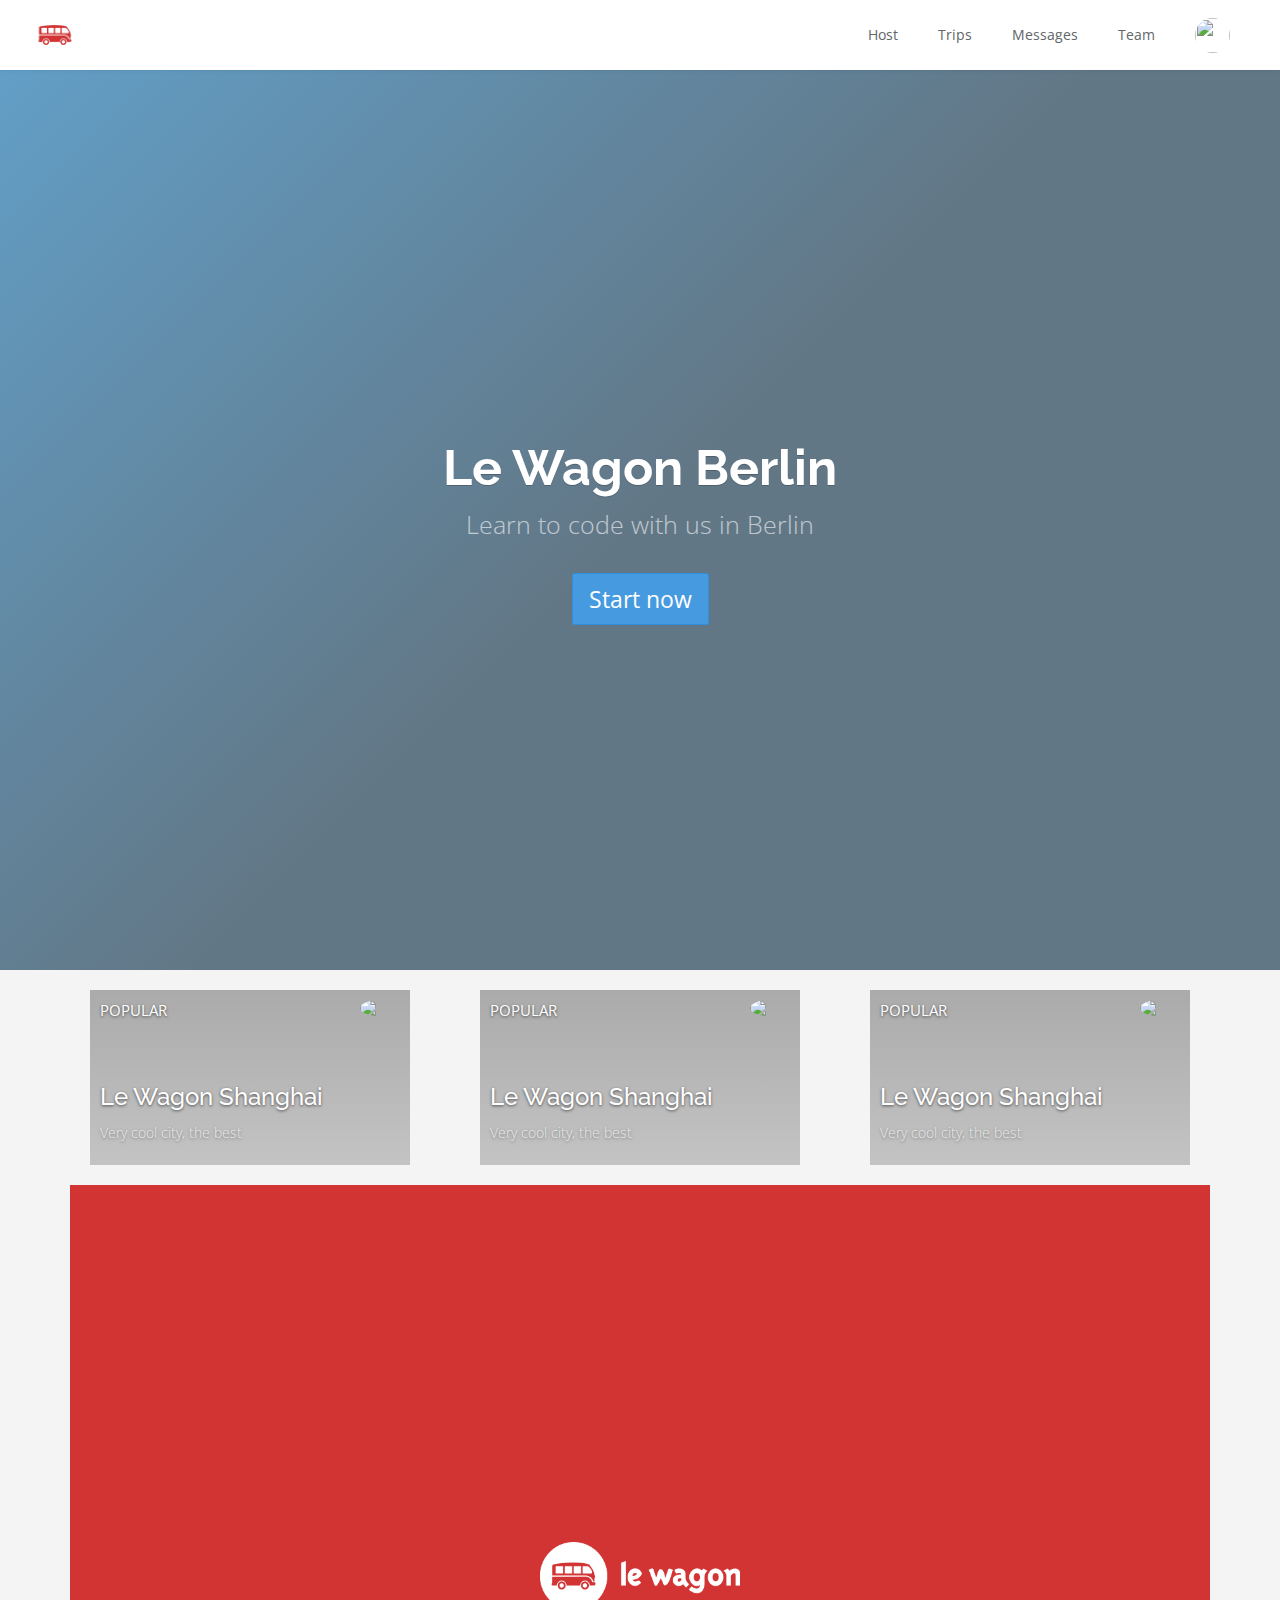
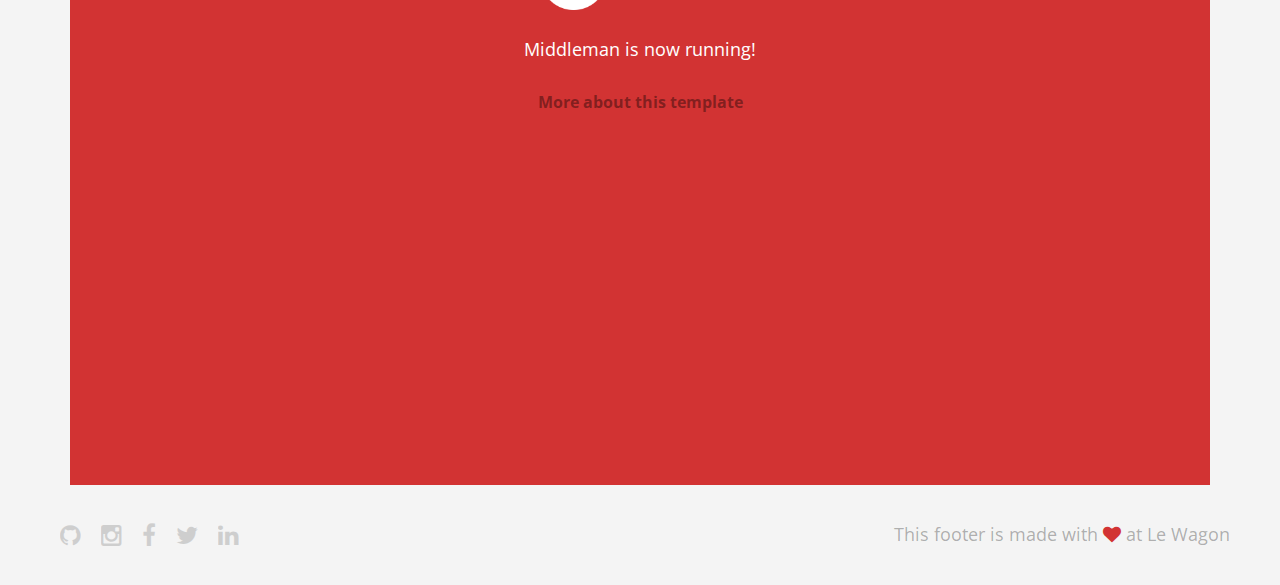
==== commit 6a9a1bb8: "Automated commit at 2018-08-06 10:06:02 UTC by middleman-deploy 2.0.0-alpha" ====
--- a/index.html
+++ b/index.html
@@ -7,7 +7,7 @@
           content="width=device-width, initial-scale=1, shrink-to-fit=no">
     <!-- Use the title from a page's frontmatter if it has one -->
     <title>Le Wagon - Middleman</title>
-    <link href="stylesheets/application-49b3865c.css" rel="stylesheet" />
+    <link href="stylesheets/application-d0b9111d.css" rel="stylesheet" />
     <script src="javascripts/application-93de88c9.js"></script>
     <link href="images/favicon-f15af148.png" rel="icon" type="image/png" />
   </head>
@@ -60,15 +60,42 @@
     <a class="btn btn-primary btn-lg">Start now</a>
   </div>
 </div>
+<div class="container">
+<div class="row">
+  <div class="col-xs-4">
+    <div class="card" style="background-image: linear-gradient(rgba(0,0,0,0.3), rgba(0,0,0,0.2)), url('https://kitt.lewagon.com/placeholder/cities/shanghai');">
+      <div class="card-category">Popular</div>
+      <div class="card-description">
+        <h2>Le Wagon Shanghai</h2>
+        <p>Very cool city, the best</p>
+      </div>
+      <img class="card-user" src="https://kitt.lewagon.com/placeholder/users/tgenaitay">
+      <a class="card-link" href="#" ></a>
+    </div>
+  </div>
+  <div class="col-xs-4">
 
-<div class="card" style="background-image: linear-gradient(rgba(0,0,0,0.3), rgba(0,0,0,0.2)), url('https://kitt.lewagon.com/placeholder/cities/shanghai');">
-  <div class="card-category">Popular</div>
-  <div class="card-description">
-    <h2>Le Wagon Shanghai</h2>
-    <p>Very cool city, the best</p>
+    <div class="card" style="background-image: linear-gradient(rgba(0,0,0,0.3), rgba(0,0,0,0.2)), url('https://kitt.lewagon.com/placeholder/cities/shanghai');">
+      <div class="card-category">Popular</div>
+      <div class="card-description">
+        <h2>Le Wagon Shanghai</h2>
+        <p>Very cool city, the best</p>
+      </div>
+      <img class="card-user" src="https://kitt.lewagon.com/placeholder/users/tgenaitay">
+      <a class="card-link" href="#" ></a>
+    </div>
   </div>
-  <img class="card-user" src="https://kitt.lewagon.com/placeholder/users/tgenaitay">
-  <a class="card-link" href="#" ></a>
+  <div class="col-xs-4">
+    <div class="card" style="background-image: linear-gradient(rgba(0,0,0,0.3), rgba(0,0,0,0.2)), url('https://kitt.lewagon.com/placeholder/cities/shanghai');">
+      <div class="card-category">Popular</div>
+      <div class="card-description">
+        <h2>Le Wagon Shanghai</h2>
+        <p>Very cool city, the best</p>
+      </div>
+      <img class="card-user" src="https://kitt.lewagon.com/placeholder/users/tgenaitay">
+      <a class="card-link" href="#" ></a>
+    </div>
+  </div>
 </div>
 
 <div id="home">
@@ -82,9 +109,7 @@
     </p>
   </div>
 </div>
-
-
-
+</div>
 
     <div class="footer">
   <div class="footer-links">
--- a/stylesheets/application-d0b9111d.css
+++ b/stylesheets/application-d0b9111d.css
@@ -0,0 +1,8 @@
+@import url("https://fonts.googleapis.com/css?family=Open+Sans:400,300,700|Raleway:400,100,300,700,500");/*!
+ * Bootstrap v3.3.7 (http://getbootstrap.com)
+ * Copyright 2011-2016 Twitter, Inc.
+ * Licensed under MIT (https://github.com/twbs/bootstrap/blob/master/LICENSE)
+ *//*! normalize.css v3.0.3 | MIT License | github.com/necolas/normalize.css */html{font-family:sans-serif;-ms-text-size-adjust:100%;-webkit-text-size-adjust:100%}body{margin:0}article,aside,details,figcaption,figure,footer,header,hgroup,main,menu,nav,section,summary{display:block}audio,canvas,progress,video{display:inline-block;vertical-align:baseline}audio:not([controls]){display:none;height:0}[hidden],template{display:none}a{background-color:transparent}a:active,a:hover{outline:0}abbr[title]{border-bottom:1px dotted}b,strong{font-weight:bold}dfn{font-style:italic}h1{font-size:2em;margin:0.67em 0}mark{background:#ff0;color:#000}small{font-size:80%}sub,sup{font-size:75%;line-height:0;position:relative;vertical-align:baseline}sup{top:-0.5em}sub{bottom:-0.25em}img{border:0}svg:not(:root){overflow:hidden}figure{margin:1em 40px}hr{-webkit-box-sizing:content-box;box-sizing:content-box;height:0}pre{overflow:auto}code,kbd,pre,samp{font-family:monospace, monospace;font-size:1em}button,input,optgroup,select,textarea{color:inherit;font:inherit;margin:0}button{overflow:visible}button,select{text-transform:none}button,html input[type="button"],input[type="reset"],input[type="submit"]{-webkit-appearance:button;cursor:pointer}button[disabled],html input[disabled]{cursor:default}button::-moz-focus-inner,input::-moz-focus-inner{border:0;padding:0}input{line-height:normal}input[type="checkbox"],input[type="radio"]{-webkit-box-sizing:border-box;box-sizing:border-box;padding:0}input[type="number"]::-webkit-inner-spin-button,input[type="number"]::-webkit-outer-spin-button{height:auto}input[type="search"]{-webkit-appearance:textfield;-webkit-box-sizing:content-box;box-sizing:content-box}input[type="search"]::-webkit-search-cancel-button,input[type="search"]::-webkit-search-decoration{-webkit-appearance:none}fieldset{border:1px solid #c0c0c0;margin:0 2px;padding:0.35em 0.625em 0.75em}legend{border:0;padding:0}textarea{overflow:auto}optgroup{font-weight:bold}table{border-collapse:collapse;border-spacing:0}td,th{padding:0}/*! Source: https://github.com/h5bp/html5-boilerplate/blob/master/src/css/main.css */@media print{*,*:before,*:after{background:transparent !important;color:#000 !important;-webkit-box-shadow:none !important;box-shadow:none !important;text-shadow:none !important}a,a:visited{text-decoration:underline}a[href]:after{content:" (" attr(href) ")"}abbr[title]:after{content:" (" attr(title) ")"}a[href^="#"]:after,a[href^="javascript:"]:after{content:""}pre,blockquote{border:1px solid #999;page-break-inside:avoid}thead{display:table-header-group}tr,img{page-break-inside:avoid}img{max-width:100% !important}p,h2,h3{orphans:3;widows:3}h2,h3{page-break-after:avoid}.navbar{display:none}.btn>.caret,.dropup>.btn>.caret{border-top-color:#000 !important}.label{border:1px solid #000}.table{border-collapse:collapse !important}.table td,.table th{background-color:#fff !important}.table-bordered th,.table-bordered td{border:1px solid #ddd !important}}@font-face{font-family:'Glyphicons Halflings';src:url("../assets/bootstrap/glyphicons-halflings-regular-86b6f62b.eot");src:url("../assets/bootstrap/glyphicons-halflings-regular-86b6f62b.eot?#iefix") format("embedded-opentype"),url("../assets/bootstrap/glyphicons-halflings-regular-ca35b697.woff2") format("woff2"),url("../assets/bootstrap/glyphicons-halflings-regular-278e49a8.woff") format("woff"),url("../assets/bootstrap/glyphicons-halflings-regular-44bc1850.ttf") format("truetype"),url("../assets/bootstrap/glyphicons-halflings-regular-de51a849.svg#glyphicons_halflingsregular") format("svg")}.glyphicon{position:relative;top:1px;display:inline-block;font-family:'Glyphicons Halflings';font-style:normal;font-weight:normal;line-height:1;-webkit-font-smoothing:antialiased;-moz-osx-font-smoothing:grayscale}.glyphicon-asterisk:before{content:"\002a"}.glyphicon-plus:before{content:"\002b"}.glyphicon-euro:before,.glyphicon-eur:before{content:"\20ac"}.glyphicon-minus:before{content:"\2212"}.glyphicon-cloud:before{content:"\2601"}.glyphicon-envelope:before{content:"\2709"}.glyphicon-pencil:before{content:"\270f"}.glyphicon-glass:before{content:"\e001"}.glyphicon-music:before{content:"\e002"}.glyphicon-search:before{content:"\e003"}.glyphicon-heart:before{content:"\e005"}.glyphicon-star:before{content:"\e006"}.glyphicon-star-empty:before{content:"\e007"}.glyphicon-user:before{content:"\e008"}.glyphicon-film:before{content:"\e009"}.glyphicon-th-large:before{content:"\e010"}.glyphicon-th:before{content:"\e011"}.glyphicon-th-list:before{content:"\e012"}.glyphicon-ok:before{content:"\e013"}.glyphicon-remove:before{content:"\e014"}.glyphicon-zoom-in:before{content:"\e015"}.glyphicon-zoom-out:before{content:"\e016"}.glyphicon-off:before{content:"\e017"}.glyphicon-signal:before{content:"\e018"}.glyphicon-cog:before{content:"\e019"}.glyphicon-trash:before{content:"\e020"}.glyphicon-home:before{content:"\e021"}.glyphicon-file:before{content:"\e022"}.glyphicon-time:before{content:"\e023"}.glyphicon-road:before{content:"\e024"}.glyphicon-download-alt:before{content:"\e025"}.glyphicon-download:before{content:"\e026"}.glyphicon-upload:before{content:"\e027"}.glyphicon-inbox:before{content:"\e028"}.glyphicon-play-circle:before{content:"\e029"}.glyphicon-repeat:before{content:"\e030"}.glyphicon-refresh:before{content:"\e031"}.glyphicon-list-alt:before{content:"\e032"}.glyphicon-lock:before{content:"\e033"}.glyphicon-flag:before{content:"\e034"}.glyphicon-headphones:before{content:"\e035"}.glyphicon-volume-off:before{content:"\e036"}.glyphicon-volume-down:before{content:"\e037"}.glyphicon-volume-up:before{content:"\e038"}.glyphicon-qrcode:before{content:"\e039"}.glyphicon-barcode:before{content:"\e040"}.glyphicon-tag:before{content:"\e041"}.glyphicon-tags:before{content:"\e042"}.glyphicon-book:before{content:"\e043"}.glyphicon-bookmark:before{content:"\e044"}.glyphicon-print:before{content:"\e045"}.glyphicon-camera:before{content:"\e046"}.glyphicon-font:before{content:"\e047"}.glyphicon-bold:before{content:"\e048"}.glyphicon-italic:before{content:"\e049"}.glyphicon-text-height:before{content:"\e050"}.glyphicon-text-width:before{content:"\e051"}.glyphicon-align-left:before{content:"\e052"}.glyphicon-align-center:before{content:"\e053"}.glyphicon-align-right:before{content:"\e054"}.glyphicon-align-justify:before{content:"\e055"}.glyphicon-list:before{content:"\e056"}.glyphicon-indent-left:before{content:"\e057"}.glyphicon-indent-right:before{content:"\e058"}.glyphicon-facetime-video:before{content:"\e059"}.glyphicon-picture:before{content:"\e060"}.glyphicon-map-marker:before{content:"\e062"}.glyphicon-adjust:before{content:"\e063"}.glyphicon-tint:before{content:"\e064"}.glyphicon-edit:before{content:"\e065"}.glyphicon-share:before{content:"\e066"}.glyphicon-check:before{content:"\e067"}.glyphicon-move:before{content:"\e068"}.glyphicon-step-backward:before{content:"\e069"}.glyphicon-fast-backward:before{content:"\e070"}.glyphicon-backward:before{content:"\e071"}.glyphicon-play:before{content:"\e072"}.glyphicon-pause:before{content:"\e073"}.glyphicon-stop:before{content:"\e074"}.glyphicon-forward:before{content:"\e075"}.glyphicon-fast-forward:before{content:"\e076"}.glyphicon-step-forward:before{content:"\e077"}.glyphicon-eject:before{content:"\e078"}.glyphicon-chevron-left:before{content:"\e079"}.glyphicon-chevron-right:before{content:"\e080"}.glyphicon-plus-sign:before{content:"\e081"}.glyphicon-minus-sign:before{content:"\e082"}.glyphicon-remove-sign:before{content:"\e083"}.glyphicon-ok-sign:before{content:"\e084"}.glyphicon-question-sign:before{content:"\e085"}.glyphicon-info-sign:before{content:"\e086"}.glyphicon-screenshot:before{content:"\e087"}.glyphicon-remove-circle:before{content:"\e088"}.glyphicon-ok-circle:before{content:"\e089"}.glyphicon-ban-circle:before{content:"\e090"}.glyphicon-arrow-left:before{content:"\e091"}.glyphicon-arrow-right:before{content:"\e092"}.glyphicon-arrow-up:before{content:"\e093"}.glyphicon-arrow-down:before{content:"\e094"}.glyphicon-share-alt:before{content:"\e095"}.glyphicon-resize-full:before{content:"\e096"}.glyphicon-resize-small:before{content:"\e097"}.glyphicon-exclamation-sign:before{content:"\e101"}.glyphicon-gift:before{content:"\e102"}.glyphicon-leaf:before{content:"\e103"}.glyphicon-fire:before{content:"\e104"}.glyphicon-eye-open:before{content:"\e105"}.glyphicon-eye-close:before{content:"\e106"}.glyphicon-warning-sign:before{content:"\e107"}.glyphicon-plane:before{content:"\e108"}.glyphicon-calendar:before{content:"\e109"}.glyphicon-random:before{content:"\e110"}.glyphicon-comment:before{content:"\e111"}.glyphicon-magnet:before{content:"\e112"}.glyphicon-chevron-up:before{content:"\e113"}.glyphicon-chevron-down:before{content:"\e114"}.glyphicon-retweet:before{content:"\e115"}.glyphicon-shopping-cart:before{content:"\e116"}.glyphicon-folder-close:before{content:"\e117"}.glyphicon-folder-open:before{content:"\e118"}.glyphicon-resize-vertical:before{content:"\e119"}.glyphicon-resize-horizontal:before{content:"\e120"}.glyphicon-hdd:before{content:"\e121"}.glyphicon-bullhorn:before{content:"\e122"}.glyphicon-bell:before{content:"\e123"}.glyphicon-certificate:before{content:"\e124"}.glyphicon-thumbs-up:before{content:"\e125"}.glyphicon-thumbs-down:before{content:"\e126"}.glyphicon-hand-right:before{content:"\e127"}.glyphicon-hand-left:before{content:"\e128"}.glyphicon-hand-up:before{content:"\e129"}.glyphicon-hand-down:before{content:"\e130"}.glyphicon-circle-arrow-right:before{content:"\e131"}.glyphicon-circle-arrow-left:before{content:"\e132"}.glyphicon-circle-arrow-up:before{content:"\e133"}.glyphicon-circle-arrow-down:before{content:"\e134"}.glyphicon-globe:before{content:"\e135"}.glyphicon-wrench:before{content:"\e136"}.glyphicon-tasks:before{content:"\e137"}.glyphicon-filter:before{content:"\e138"}.glyphicon-briefcase:before{content:"\e139"}.glyphicon-fullscreen:before{content:"\e140"}.glyphicon-dashboard:before{content:"\e141"}.glyphicon-paperclip:before{content:"\e142"}.glyphicon-heart-empty:before{content:"\e143"}.glyphicon-link:before{content:"\e144"}.glyphicon-phone:before{content:"\e145"}.glyphicon-pushpin:before{content:"\e146"}.glyphicon-usd:before{content:"\e148"}.glyphicon-gbp:before{content:"\e149"}.glyphicon-sort:before{content:"\e150"}.glyphicon-sort-by-alphabet:before{content:"\e151"}.glyphicon-sort-by-alphabet-alt:before{content:"\e152"}.glyphicon-sort-by-order:before{content:"\e153"}.glyphicon-sort-by-order-alt:before{content:"\e154"}.glyphicon-sort-by-attributes:before{content:"\e155"}.glyphicon-sort-by-attributes-alt:before{content:"\e156"}.glyphicon-unchecked:before{content:"\e157"}.glyphicon-expand:before{content:"\e158"}.glyphicon-collapse-down:before{content:"\e159"}.glyphicon-collapse-up:before{content:"\e160"}.glyphicon-log-in:before{content:"\e161"}.glyphicon-flash:before{content:"\e162"}.glyphicon-log-out:before{content:"\e163"}.glyphicon-new-window:before{content:"\e164"}.glyphicon-record:before{content:"\e165"}.glyphicon-save:before{content:"\e166"}.glyphicon-open:before{content:"\e167"}.glyphicon-saved:before{content:"\e168"}.glyphicon-import:before{content:"\e169"}.glyphicon-export:before{content:"\e170"}.glyphicon-send:before{content:"\e171"}.glyphicon-floppy-disk:before{content:"\e172"}.glyphicon-floppy-saved:before{content:"\e173"}.glyphicon-floppy-remove:before{content:"\e174"}.glyphicon-floppy-save:before{content:"\e175"}.glyphicon-floppy-open:before{content:"\e176"}.glyphicon-credit-card:before{content:"\e177"}.glyphicon-transfer:before{content:"\e178"}.glyphicon-cutlery:before{content:"\e179"}.glyphicon-header:before{content:"\e180"}.glyphicon-compressed:before{content:"\e181"}.glyphicon-earphone:before{content:"\e182"}.glyphicon-phone-alt:before{content:"\e183"}.glyphicon-tower:before{content:"\e184"}.glyphicon-stats:before{content:"\e185"}.glyphicon-sd-video:before{content:"\e186"}.glyphicon-hd-video:before{content:"\e187"}.glyphicon-subtitles:before{content:"\e188"}.glyphicon-sound-stereo:before{content:"\e189"}.glyphicon-sound-dolby:before{content:"\e190"}.glyphicon-sound-5-1:before{content:"\e191"}.glyphicon-sound-6-1:before{content:"\e192"}.glyphicon-sound-7-1:before{content:"\e193"}.glyphicon-copyright-mark:before{content:"\e194"}.glyphicon-registration-mark:before{content:"\e195"}.glyphicon-cloud-download:before{content:"\e197"}.glyphicon-cloud-upload:before{content:"\e198"}.glyphicon-tree-conifer:before{content:"\e199"}.glyphicon-tree-deciduous:before{content:"\e200"}.glyphicon-cd:before{content:"\e201"}.glyphicon-save-file:before{content:"\e202"}.glyphicon-open-file:before{content:"\e203"}.glyphicon-level-up:before{content:"\e204"}.glyphicon-copy:before{content:"\e205"}.glyphicon-paste:before{content:"\e206"}.glyphicon-alert:before{content:"\e209"}.glyphicon-equalizer:before{content:"\e210"}.glyphicon-king:before{content:"\e211"}.glyphicon-queen:before{content:"\e212"}.glyphicon-pawn:before{content:"\e213"}.glyphicon-bishop:before{content:"\e214"}.glyphicon-knight:before{content:"\e215"}.glyphicon-baby-formula:before{content:"\e216"}.glyphicon-tent:before{content:"\26fa"}.glyphicon-blackboard:before{content:"\e218"}.glyphicon-bed:before{content:"\e219"}.glyphicon-apple:before{content:"\f8ff"}.glyphicon-erase:before{content:"\e221"}.glyphicon-hourglass:before{content:"\231b"}.glyphicon-lamp:before{content:"\e223"}.glyphicon-duplicate:before{content:"\e224"}.glyphicon-piggy-bank:before{content:"\e225"}.glyphicon-scissors:before{content:"\e226"}.glyphicon-bitcoin:before{content:"\e227"}.glyphicon-btc:before{content:"\e227"}.glyphicon-xbt:before{content:"\e227"}.glyphicon-yen:before{content:"\00a5"}.glyphicon-jpy:before{content:"\00a5"}.glyphicon-ruble:before{content:"\20bd"}.glyphicon-rub:before{content:"\20bd"}.glyphicon-scale:before{content:"\e230"}.glyphicon-ice-lolly:before{content:"\e231"}.glyphicon-ice-lolly-tasted:before{content:"\e232"}.glyphicon-education:before{content:"\e233"}.glyphicon-option-horizontal:before{content:"\e234"}.glyphicon-option-vertical:before{content:"\e235"}.glyphicon-menu-hamburger:before{content:"\e236"}.glyphicon-modal-window:before{content:"\e237"}.glyphicon-oil:before{content:"\e238"}.glyphicon-grain:before{content:"\e239"}.glyphicon-sunglasses:before{content:"\e240"}.glyphicon-text-size:before{content:"\e241"}.glyphicon-text-color:before{content:"\e242"}.glyphicon-text-background:before{content:"\e243"}.glyphicon-object-align-top:before{content:"\e244"}.glyphicon-object-align-bottom:before{content:"\e245"}.glyphicon-object-align-horizontal:before{content:"\e246"}.glyphicon-object-align-left:before{content:"\e247"}.glyphicon-object-align-vertical:before{content:"\e248"}.glyphicon-object-align-right:before{content:"\e249"}.glyphicon-triangle-right:before{content:"\e250"}.glyphicon-triangle-left:before{content:"\e251"}.glyphicon-triangle-bottom:before{content:"\e252"}.glyphicon-triangle-top:before{content:"\e253"}.glyphicon-console:before{content:"\e254"}.glyphicon-superscript:before{content:"\e255"}.glyphicon-subscript:before{content:"\e256"}.glyphicon-menu-left:before{content:"\e257"}.glyphicon-menu-right:before{content:"\e258"}.glyphicon-menu-down:before{content:"\e259"}.glyphicon-menu-up:before{content:"\e260"}*{-webkit-box-sizing:border-box;box-sizing:border-box}*:before,*:after{-webkit-box-sizing:border-box;box-sizing:border-box}html{font-size:10px;-webkit-tap-highlight-color:transparent}body{font-family:"Open Sans", "Helvetica", "sans-serif";font-size:18px;line-height:1.42857143;color:#333333;background-color:#F4F4F4}input,button,select,textarea{font-family:inherit;font-size:inherit;line-height:inherit}a{color:#469AE0;text-decoration:none}a:hover,a:focus{color:#1f74ba;text-decoration:underline}a:focus{outline:5px auto -webkit-focus-ring-color;outline-offset:-2px}figure{margin:0}img{vertical-align:middle}.img-responsive{display:block;max-width:100%;height:auto}.img-rounded{border-radius:2px}.img-thumbnail{padding:4px;line-height:1.42857143;background-color:#F4F4F4;border:1px solid #ddd;border-radius:2px;-webkit-transition:all 0.2s ease-in-out;transition:all 0.2s ease-in-out;display:inline-block;max-width:100%;height:auto}.img-circle{border-radius:50%}hr{margin-top:25px;margin-bottom:25px;border:0;border-top:1px solid #eeeeee}.sr-only{position:absolute;width:1px;height:1px;margin:-1px;padding:0;overflow:hidden;clip:rect(0, 0, 0, 0);border:0}.sr-only-focusable:active,.sr-only-focusable:focus{position:static;width:auto;height:auto;margin:0;overflow:visible;clip:auto}[role="button"]{cursor:pointer}h1,h2,h3,h4,h5,h6,.h1,.h2,.h3,.h4,.h5,.h6{font-family:"Raleway", "Helvetica", "sans-serif";font-weight:500;line-height:1.1;color:inherit}h1 small,h1 .small,h2 small,h2 .small,h3 small,h3 .small,h4 small,h4 .small,h5 small,h5 .small,h6 small,h6 .small,.h1 small,.h1 .small,.h2 small,.h2 .small,.h3 small,.h3 .small,.h4 small,.h4 .small,.h5 small,.h5 .small,.h6 small,.h6 .small{font-weight:normal;line-height:1;color:#777777}h1,.h1,h2,.h2,h3,.h3{margin-top:25px;margin-bottom:12.5px}h1 small,h1 .small,.h1 small,.h1 .small,h2 small,h2 .small,.h2 small,.h2 .small,h3 small,h3 .small,.h3 small,.h3 .small{font-size:65%}h4,.h4,h5,.h5,h6,.h6{margin-top:12.5px;margin-bottom:12.5px}h4 small,h4 .small,.h4 small,.h4 .small,h5 small,h5 .small,.h5 small,.h5 .small,h6 small,h6 .small,.h6 small,.h6 .small{font-size:75%}h1,.h1{font-size:46px}h2,.h2{font-size:38px}h3,.h3{font-size:31px}h4,.h4{font-size:23px}h5,.h5{font-size:18px}h6,.h6{font-size:16px}p{margin:0 0 12.5px}.lead{margin-bottom:25px;font-size:20px;font-weight:300;line-height:1.4}@media (min-width: 768px){.lead{font-size:27px}}small,.small{font-size:88%}mark,.mark{background-color:#fcf8e3;padding:.2em}.text-left{text-align:left}.text-right{text-align:right}.text-center{text-align:center}.text-justify{text-align:justify}.text-nowrap{white-space:nowrap}.text-lowercase{text-transform:lowercase}.text-uppercase,.initialism{text-transform:uppercase}.text-capitalize{text-transform:capitalize}.text-muted{color:#777777}.text-primary{color:#469AE0}a.text-primary:hover,a.text-primary:focus{color:#2381d0}.text-success{color:#3c763d}a.text-success:hover,a.text-success:focus{color:#2b542c}.text-info{color:#31708f}a.text-info:hover,a.text-info:focus{color:#245269}.text-warning{color:#8a6d3b}a.text-warning:hover,a.text-warning:focus{color:#66512c}.text-danger{color:#a94442}a.text-danger:hover,a.text-danger:focus{color:#843534}.bg-primary{color:#fff}.bg-primary{background-color:#469AE0}a.bg-primary:hover,a.bg-primary:focus{background-color:#2381d0}.bg-success{background-color:#dff0d8}a.bg-success:hover,a.bg-success:focus{background-color:#c1e2b3}.bg-info{background-color:#d9edf7}a.bg-info:hover,a.bg-info:focus{background-color:#afd9ee}.bg-warning{background-color:#fcf8e3}a.bg-warning:hover,a.bg-warning:focus{background-color:#f7ecb5}.bg-danger{background-color:#f2dede}a.bg-danger:hover,a.bg-danger:focus{background-color:#e4b9b9}.page-header{padding-bottom:11.5px;margin:50px 0 25px;border-bottom:1px solid #eeeeee}ul,ol{margin-top:0;margin-bottom:12.5px}ul ul,ul ol,ol ul,ol ol{margin-bottom:0}.list-unstyled{padding-left:0;list-style:none}.list-inline{padding-left:0;list-style:none;margin-left:-5px}.list-inline>li{display:inline-block;padding-left:5px;padding-right:5px}dl{margin-top:0;margin-bottom:25px}dt,dd{line-height:1.42857143}dt{font-weight:bold}dd{margin-left:0}.dl-horizontal dd:before,.dl-horizontal dd:after{content:" ";display:table}.dl-horizontal dd:after{clear:both}@media (min-width: 768px){.dl-horizontal dt{float:left;width:160px;clear:left;text-align:right;overflow:hidden;text-overflow:ellipsis;white-space:nowrap}.dl-horizontal dd{margin-left:180px}}abbr[title],abbr[data-original-title]{cursor:help;border-bottom:1px dotted #777777}.initialism{font-size:90%}blockquote{padding:12.5px 25px;margin:0 0 25px;font-size:22.5px;border-left:5px solid #eeeeee}blockquote p:last-child,blockquote ul:last-child,blockquote ol:last-child{margin-bottom:0}blockquote footer,blockquote small,blockquote .small{display:block;font-size:80%;line-height:1.42857143;color:#777777}blockquote footer:before,blockquote small:before,blockquote .small:before{content:'\2014 \00A0'}.blockquote-reverse,blockquote.pull-right{padding-right:15px;padding-left:0;border-right:5px solid #eeeeee;border-left:0;text-align:right}.blockquote-reverse footer:before,.blockquote-reverse small:before,.blockquote-reverse .small:before,blockquote.pull-right footer:before,blockquote.pull-right small:before,blockquote.pull-right .small:before{content:''}.blockquote-reverse footer:after,.blockquote-reverse small:after,.blockquote-reverse .small:after,blockquote.pull-right footer:after,blockquote.pull-right small:after,blockquote.pull-right .small:after{content:'\00A0 \2014'}address{margin-bottom:25px;font-style:normal;line-height:1.42857143}code,kbd,pre,samp{font-family:Menlo, Monaco, Consolas, "Courier New", monospace}code{padding:2px 4px;font-size:90%;color:#c7254e;background-color:#f9f2f4;border-radius:2px}kbd{padding:2px 4px;font-size:90%;color:#fff;background-color:#333;border-radius:2px;-webkit-box-shadow:inset 0 -1px 0 rgba(0,0,0,0.25);box-shadow:inset 0 -1px 0 rgba(0,0,0,0.25)}kbd kbd{padding:0;font-size:100%;font-weight:bold;-webkit-box-shadow:none;box-shadow:none}pre{display:block;padding:12px;margin:0 0 12.5px;font-size:17px;line-height:1.42857143;word-break:break-all;word-wrap:break-word;color:#333333;background-color:#f5f5f5;border:1px solid #ccc;border-radius:2px}pre code{padding:0;font-size:inherit;color:inherit;white-space:pre-wrap;background-color:transparent;border-radius:0}.pre-scrollable{max-height:340px;overflow-y:scroll}.container{margin-right:auto;margin-left:auto;padding-left:15px;padding-right:15px}.container:before,.container:after{content:" ";display:table}.container:after{clear:both}@media (min-width: 768px){.container{width:750px}}@media (min-width: 992px){.container{width:970px}}@media (min-width: 1200px){.container{width:1170px}}.container-fluid{margin-right:auto;margin-left:auto;padding-left:15px;padding-right:15px}.container-fluid:before,.container-fluid:after{content:" ";display:table}.container-fluid:after{clear:both}.row{margin-left:-15px;margin-right:-15px}.row:before,.row:after{content:" ";display:table}.row:after{clear:both}.col-xs-1,.col-sm-1,.col-md-1,.col-lg-1,.col-xs-2,.col-sm-2,.col-md-2,.col-lg-2,.col-xs-3,.col-sm-3,.col-md-3,.col-lg-3,.col-xs-4,.col-sm-4,.col-md-4,.col-lg-4,.col-xs-5,.col-sm-5,.col-md-5,.col-lg-5,.col-xs-6,.col-sm-6,.col-md-6,.col-lg-6,.col-xs-7,.col-sm-7,.col-md-7,.col-lg-7,.col-xs-8,.col-sm-8,.col-md-8,.col-lg-8,.col-xs-9,.col-sm-9,.col-md-9,.col-lg-9,.col-xs-10,.col-sm-10,.col-md-10,.col-lg-10,.col-xs-11,.col-sm-11,.col-md-11,.col-lg-11,.col-xs-12,.col-sm-12,.col-md-12,.col-lg-12{position:relative;min-height:1px;padding-left:15px;padding-right:15px}.col-xs-1,.col-xs-2,.col-xs-3,.col-xs-4,.col-xs-5,.col-xs-6,.col-xs-7,.col-xs-8,.col-xs-9,.col-xs-10,.col-xs-11,.col-xs-12{float:left}.col-xs-1{width:8.33333333%}.col-xs-2{width:16.66666667%}.col-xs-3{width:25%}.col-xs-4{width:33.33333333%}.col-xs-5{width:41.66666667%}.col-xs-6{width:50%}.col-xs-7{width:58.33333333%}.col-xs-8{width:66.66666667%}.col-xs-9{width:75%}.col-xs-10{width:83.33333333%}.col-xs-11{width:91.66666667%}.col-xs-12{width:100%}.col-xs-pull-0{right:auto}.col-xs-pull-1{right:8.33333333%}.col-xs-pull-2{right:16.66666667%}.col-xs-pull-3{right:25%}.col-xs-pull-4{right:33.33333333%}.col-xs-pull-5{right:41.66666667%}.col-xs-pull-6{right:50%}.col-xs-pull-7{right:58.33333333%}.col-xs-pull-8{right:66.66666667%}.col-xs-pull-9{right:75%}.col-xs-pull-10{right:83.33333333%}.col-xs-pull-11{right:91.66666667%}.col-xs-pull-12{right:100%}.col-xs-push-0{left:auto}.col-xs-push-1{left:8.33333333%}.col-xs-push-2{left:16.66666667%}.col-xs-push-3{left:25%}.col-xs-push-4{left:33.33333333%}.col-xs-push-5{left:41.66666667%}.col-xs-push-6{left:50%}.col-xs-push-7{left:58.33333333%}.col-xs-push-8{left:66.66666667%}.col-xs-push-9{left:75%}.col-xs-push-10{left:83.33333333%}.col-xs-push-11{left:91.66666667%}.col-xs-push-12{left:100%}.col-xs-offset-0{margin-left:0%}.col-xs-offset-1{margin-left:8.33333333%}.col-xs-offset-2{margin-left:16.66666667%}.col-xs-offset-3{margin-left:25%}.col-xs-offset-4{margin-left:33.33333333%}.col-xs-offset-5{margin-left:41.66666667%}.col-xs-offset-6{margin-left:50%}.col-xs-offset-7{margin-left:58.33333333%}.col-xs-offset-8{margin-left:66.66666667%}.col-xs-offset-9{margin-left:75%}.col-xs-offset-10{margin-left:83.33333333%}.col-xs-offset-11{margin-left:91.66666667%}.col-xs-offset-12{margin-left:100%}@media (min-width: 768px){.col-sm-1,.col-sm-2,.col-sm-3,.col-sm-4,.col-sm-5,.col-sm-6,.col-sm-7,.col-sm-8,.col-sm-9,.col-sm-10,.col-sm-11,.col-sm-12{float:left}.col-sm-1{width:8.33333333%}.col-sm-2{width:16.66666667%}.col-sm-3{width:25%}.col-sm-4{width:33.33333333%}.col-sm-5{width:41.66666667%}.col-sm-6{width:50%}.col-sm-7{width:58.33333333%}.col-sm-8{width:66.66666667%}.col-sm-9{width:75%}.col-sm-10{width:83.33333333%}.col-sm-11{width:91.66666667%}.col-sm-12{width:100%}.col-sm-pull-0{right:auto}.col-sm-pull-1{right:8.33333333%}.col-sm-pull-2{right:16.66666667%}.col-sm-pull-3{right:25%}.col-sm-pull-4{right:33.33333333%}.col-sm-pull-5{right:41.66666667%}.col-sm-pull-6{right:50%}.col-sm-pull-7{right:58.33333333%}.col-sm-pull-8{right:66.66666667%}.col-sm-pull-9{right:75%}.col-sm-pull-10{right:83.33333333%}.col-sm-pull-11{right:91.66666667%}.col-sm-pull-12{right:100%}.col-sm-push-0{left:auto}.col-sm-push-1{left:8.33333333%}.col-sm-push-2{left:16.66666667%}.col-sm-push-3{left:25%}.col-sm-push-4{left:33.33333333%}.col-sm-push-5{left:41.66666667%}.col-sm-push-6{left:50%}.col-sm-push-7{left:58.33333333%}.col-sm-push-8{left:66.66666667%}.col-sm-push-9{left:75%}.col-sm-push-10{left:83.33333333%}.col-sm-push-11{left:91.66666667%}.col-sm-push-12{left:100%}.col-sm-offset-0{margin-left:0%}.col-sm-offset-1{margin-left:8.33333333%}.col-sm-offset-2{margin-left:16.66666667%}.col-sm-offset-3{margin-left:25%}.col-sm-offset-4{margin-left:33.33333333%}.col-sm-offset-5{margin-left:41.66666667%}.col-sm-offset-6{margin-left:50%}.col-sm-offset-7{margin-left:58.33333333%}.col-sm-offset-8{margin-left:66.66666667%}.col-sm-offset-9{margin-left:75%}.col-sm-offset-10{margin-left:83.33333333%}.col-sm-offset-11{margin-left:91.66666667%}.col-sm-offset-12{margin-left:100%}}@media (min-width: 992px){.col-md-1,.col-md-2,.col-md-3,.col-md-4,.col-md-5,.col-md-6,.col-md-7,.col-md-8,.col-md-9,.col-md-10,.col-md-11,.col-md-12{float:left}.col-md-1{width:8.33333333%}.col-md-2{width:16.66666667%}.col-md-3{width:25%}.col-md-4{width:33.33333333%}.col-md-5{width:41.66666667%}.col-md-6{width:50%}.col-md-7{width:58.33333333%}.col-md-8{width:66.66666667%}.col-md-9{width:75%}.col-md-10{width:83.33333333%}.col-md-11{width:91.66666667%}.col-md-12{width:100%}.col-md-pull-0{right:auto}.col-md-pull-1{right:8.33333333%}.col-md-pull-2{right:16.66666667%}.col-md-pull-3{right:25%}.col-md-pull-4{right:33.33333333%}.col-md-pull-5{right:41.66666667%}.col-md-pull-6{right:50%}.col-md-pull-7{right:58.33333333%}.col-md-pull-8{right:66.66666667%}.col-md-pull-9{right:75%}.col-md-pull-10{right:83.33333333%}.col-md-pull-11{right:91.66666667%}.col-md-pull-12{right:100%}.col-md-push-0{left:auto}.col-md-push-1{left:8.33333333%}.col-md-push-2{left:16.66666667%}.col-md-push-3{left:25%}.col-md-push-4{left:33.33333333%}.col-md-push-5{left:41.66666667%}.col-md-push-6{left:50%}.col-md-push-7{left:58.33333333%}.col-md-push-8{left:66.66666667%}.col-md-push-9{left:75%}.col-md-push-10{left:83.33333333%}.col-md-push-11{left:91.66666667%}.col-md-push-12{left:100%}.col-md-offset-0{margin-left:0%}.col-md-offset-1{margin-left:8.33333333%}.col-md-offset-2{margin-left:16.66666667%}.col-md-offset-3{margin-left:25%}.col-md-offset-4{margin-left:33.33333333%}.col-md-offset-5{margin-left:41.66666667%}.col-md-offset-6{margin-left:50%}.col-md-offset-7{margin-left:58.33333333%}.col-md-offset-8{margin-left:66.66666667%}.col-md-offset-9{margin-left:75%}.col-md-offset-10{margin-left:83.33333333%}.col-md-offset-11{margin-left:91.66666667%}.col-md-offset-12{margin-left:100%}}@media (min-width: 1200px){.col-lg-1,.col-lg-2,.col-lg-3,.col-lg-4,.col-lg-5,.col-lg-6,.col-lg-7,.col-lg-8,.col-lg-9,.col-lg-10,.col-lg-11,.col-lg-12{float:left}.col-lg-1{width:8.33333333%}.col-lg-2{width:16.66666667%}.col-lg-3{width:25%}.col-lg-4{width:33.33333333%}.col-lg-5{width:41.66666667%}.col-lg-6{width:50%}.col-lg-7{width:58.33333333%}.col-lg-8{width:66.66666667%}.col-lg-9{width:75%}.col-lg-10{width:83.33333333%}.col-lg-11{width:91.66666667%}.col-lg-12{width:100%}.col-lg-pull-0{right:auto}.col-lg-pull-1{right:8.33333333%}.col-lg-pull-2{right:16.66666667%}.col-lg-pull-3{right:25%}.col-lg-pull-4{right:33.33333333%}.col-lg-pull-5{right:41.66666667%}.col-lg-pull-6{right:50%}.col-lg-pull-7{right:58.33333333%}.col-lg-pull-8{right:66.66666667%}.col-lg-pull-9{right:75%}.col-lg-pull-10{right:83.33333333%}.col-lg-pull-11{right:91.66666667%}.col-lg-pull-12{right:100%}.col-lg-push-0{left:auto}.col-lg-push-1{left:8.33333333%}.col-lg-push-2{left:16.66666667%}.col-lg-push-3{left:25%}.col-lg-push-4{left:33.33333333%}.col-lg-push-5{left:41.66666667%}.col-lg-push-6{left:50%}.col-lg-push-7{left:58.33333333%}.col-lg-push-8{left:66.66666667%}.col-lg-push-9{left:75%}.col-lg-push-10{left:83.33333333%}.col-lg-push-11{left:91.66666667%}.col-lg-push-12{left:100%}.col-lg-offset-0{margin-left:0%}.col-lg-offset-1{margin-left:8.33333333%}.col-lg-offset-2{margin-left:16.66666667%}.col-lg-offset-3{margin-left:25%}.col-lg-offset-4{margin-left:33.33333333%}.col-lg-offset-5{margin-left:41.66666667%}.col-lg-offset-6{margin-left:50%}.col-lg-offset-7{margin-left:58.33333333%}.col-lg-offset-8{margin-left:66.66666667%}.col-lg-offset-9{margin-left:75%}.col-lg-offset-10{margin-left:83.33333333%}.col-lg-offset-11{margin-left:91.66666667%}.col-lg-offset-12{margin-left:100%}}table{background-color:transparent}caption{padding-top:8px;padding-bottom:8px;color:#777777;text-align:left}th{text-align:left}.table{width:100%;max-width:100%;margin-bottom:25px}.table>thead>tr>th,.table>thead>tr>td,.table>tbody>tr>th,.table>tbody>tr>td,.table>tfoot>tr>th,.table>tfoot>tr>td{padding:8px;line-height:1.42857143;vertical-align:top;border-top:1px solid #ddd}.table>thead>tr>th{vertical-align:bottom;border-bottom:2px solid #ddd}.table>caption+thead>tr:first-child>th,.table>caption+thead>tr:first-child>td,.table>colgroup+thead>tr:first-child>th,.table>colgroup+thead>tr:first-child>td,.table>thead:first-child>tr:first-child>th,.table>thead:first-child>tr:first-child>td{border-top:0}.table>tbody+tbody{border-top:2px solid #ddd}.table .table{background-color:#F4F4F4}.table-condensed>thead>tr>th,.table-condensed>thead>tr>td,.table-condensed>tbody>tr>th,.table-condensed>tbody>tr>td,.table-condensed>tfoot>tr>th,.table-condensed>tfoot>tr>td{padding:5px}.table-bordered{border:1px solid #ddd}.table-bordered>thead>tr>th,.table-bordered>thead>tr>td,.table-bordered>tbody>tr>th,.table-bordered>tbody>tr>td,.table-bordered>tfoot>tr>th,.table-bordered>tfoot>tr>td{border:1px solid #ddd}.table-bordered>thead>tr>th,.table-bordered>thead>tr>td{border-bottom-width:2px}.table-striped>tbody>tr:nth-of-type(odd){background-color:#f9f9f9}.table-hover>tbody>tr:hover{background-color:#f5f5f5}table col[class*="col-"]{position:static;float:none;display:table-column}table td[class*="col-"],table th[class*="col-"]{position:static;float:none;display:table-cell}.table>thead>tr>td.active,.table>thead>tr>th.active,.table>thead>tr.active>td,.table>thead>tr.active>th,.table>tbody>tr>td.active,.table>tbody>tr>th.active,.table>tbody>tr.active>td,.table>tbody>tr.active>th,.table>tfoot>tr>td.active,.table>tfoot>tr>th.active,.table>tfoot>tr.active>td,.table>tfoot>tr.active>th{background-color:#f5f5f5}.table-hover>tbody>tr>td.active:hover,.table-hover>tbody>tr>th.active:hover,.table-hover>tbody>tr.active:hover>td,.table-hover>tbody>tr:hover>.active,.table-hover>tbody>tr.active:hover>th{background-color:#e8e8e8}.table>thead>tr>td.success,.table>thead>tr>th.success,.table>thead>tr.success>td,.table>thead>tr.success>th,.table>tbody>tr>td.success,.table>tbody>tr>th.success,.table>tbody>tr.success>td,.table>tbody>tr.success>th,.table>tfoot>tr>td.success,.table>tfoot>tr>th.success,.table>tfoot>tr.success>td,.table>tfoot>tr.success>th{background-color:#dff0d8}.table-hover>tbody>tr>td.success:hover,.table-hover>tbody>tr>th.success:hover,.table-hover>tbody>tr.success:hover>td,.table-hover>tbody>tr:hover>.success,.table-hover>tbody>tr.success:hover>th{background-color:#d0e9c6}.table>thead>tr>td.info,.table>thead>tr>th.info,.table>thead>tr.info>td,.table>thead>tr.info>th,.table>tbody>tr>td.info,.table>tbody>tr>th.info,.table>tbody>tr.info>td,.table>tbody>tr.info>th,.table>tfoot>tr>td.info,.table>tfoot>tr>th.info,.table>tfoot>tr.info>td,.table>tfoot>tr.info>th{background-color:#d9edf7}.table-hover>tbody>tr>td.info:hover,.table-hover>tbody>tr>th.info:hover,.table-hover>tbody>tr.info:hover>td,.table-hover>tbody>tr:hover>.info,.table-hover>tbody>tr.info:hover>th{background-color:#c4e3f3}.table>thead>tr>td.warning,.table>thead>tr>th.warning,.table>thead>tr.warning>td,.table>thead>tr.warning>th,.table>tbody>tr>td.warning,.table>tbody>tr>th.warning,.table>tbody>tr.warning>td,.table>tbody>tr.warning>th,.table>tfoot>tr>td.warning,.table>tfoot>tr>th.warning,.table>tfoot>tr.warning>td,.table>tfoot>tr.warning>th{background-color:#fcf8e3}.table-hover>tbody>tr>td.warning:hover,.table-hover>tbody>tr>th.warning:hover,.table-hover>tbody>tr.warning:hover>td,.table-hover>tbody>tr:hover>.warning,.table-hover>tbody>tr.warning:hover>th{background-color:#faf2cc}.table>thead>tr>td.danger,.table>thead>tr>th.danger,.table>thead>tr.danger>td,.table>thead>tr.danger>th,.table>tbody>tr>td.danger,.table>tbody>tr>th.danger,.table>tbody>tr.danger>td,.table>tbody>tr.danger>th,.table>tfoot>tr>td.danger,.table>tfoot>tr>th.danger,.table>tfoot>tr.danger>td,.table>tfoot>tr.danger>th{background-color:#f2dede}.table-hover>tbody>tr>td.danger:hover,.table-hover>tbody>tr>th.danger:hover,.table-hover>tbody>tr.danger:hover>td,.table-hover>tbody>tr:hover>.danger,.table-hover>tbody>tr.danger:hover>th{background-color:#ebcccc}.table-responsive{overflow-x:auto;min-height:0.01%}@media screen and (max-width: 767px){.table-responsive{width:100%;margin-bottom:18.75px;overflow-y:hidden;-ms-overflow-style:-ms-autohiding-scrollbar;border:1px solid #ddd}.table-responsive>.table{margin-bottom:0}.table-responsive>.table>thead>tr>th,.table-responsive>.table>thead>tr>td,.table-responsive>.table>tbody>tr>th,.table-responsive>.table>tbody>tr>td,.table-responsive>.table>tfoot>tr>th,.table-responsive>.table>tfoot>tr>td{white-space:nowrap}.table-responsive>.table-bordered{border:0}.table-responsive>.table-bordered>thead>tr>th:first-child,.table-responsive>.table-bordered>thead>tr>td:first-child,.table-responsive>.table-bordered>tbody>tr>th:first-child,.table-responsive>.table-bordered>tbody>tr>td:first-child,.table-responsive>.table-bordered>tfoot>tr>th:first-child,.table-responsive>.table-bordered>tfoot>tr>td:first-child{border-left:0}.table-responsive>.table-bordered>thead>tr>th:last-child,.table-responsive>.table-bordered>thead>tr>td:last-child,.table-responsive>.table-bordered>tbody>tr>th:last-child,.table-responsive>.table-bordered>tbody>tr>td:last-child,.table-responsive>.table-bordered>tfoot>tr>th:last-child,.table-responsive>.table-bordered>tfoot>tr>td:last-child{border-right:0}.table-responsive>.table-bordered>tbody>tr:last-child>th,.table-responsive>.table-bordered>tbody>tr:last-child>td,.table-responsive>.table-bordered>tfoot>tr:last-child>th,.table-responsive>.table-bordered>tfoot>tr:last-child>td{border-bottom:0}}fieldset{padding:0;margin:0;border:0;min-width:0}legend{display:block;width:100%;padding:0;margin-bottom:25px;font-size:27px;line-height:inherit;color:#333333;border:0;border-bottom:1px solid #e5e5e5}label{display:inline-block;max-width:100%;margin-bottom:5px;font-weight:bold}input[type="search"]{-webkit-box-sizing:border-box;box-sizing:border-box}input[type="radio"],input[type="checkbox"]{margin:4px 0 0;margin-top:1px \9;line-height:normal}input[type="file"]{display:block}input[type="range"]{display:block;width:100%}select[multiple],select[size]{height:auto}input[type="file"]:focus,input[type="radio"]:focus,input[type="checkbox"]:focus{outline:5px auto -webkit-focus-ring-color;outline-offset:-2px}output{display:block;padding-top:7px;font-size:18px;line-height:1.42857143;color:#000000}.form-control{display:block;width:100%;height:39px;padding:6px 12px;font-size:18px;line-height:1.42857143;color:#000000;background-color:#fff;background-image:none;border:1px solid #ccc;border-radius:2px;-webkit-box-shadow:inset 0 1px 1px rgba(0,0,0,0.075);box-shadow:inset 0 1px 1px rgba(0,0,0,0.075);-webkit-transition:border-color ease-in-out 0.15s, box-shadow ease-in-out 0.15s;-webkit-transition:border-color ease-in-out 0.15s, -webkit-box-shadow ease-in-out 0.15s;transition:border-color ease-in-out 0.15s, -webkit-box-shadow ease-in-out 0.15s;transition:border-color ease-in-out 0.15s, box-shadow ease-in-out 0.15s;transition:border-color ease-in-out 0.15s, box-shadow ease-in-out 0.15s, -webkit-box-shadow ease-in-out 0.15s}.form-control:focus{border-color:#66afe9;outline:0;-webkit-box-shadow:inset 0 1px 1px rgba(0,0,0,0.075),0 0 8px rgba(102,175,233,0.6);box-shadow:inset 0 1px 1px rgba(0,0,0,0.075),0 0 8px rgba(102,175,233,0.6)}.form-control::-moz-placeholder{color:#999;opacity:1}.form-control:-ms-input-placeholder{color:#999}.form-control::-webkit-input-placeholder{color:#999}.form-control::-ms-expand{border:0;background-color:transparent}.form-control[disabled],.form-control[readonly],fieldset[disabled] .form-control{background-color:#eeeeee;opacity:1}.form-control[disabled],fieldset[disabled] .form-control{cursor:not-allowed}textarea.form-control{height:auto}input[type="search"]{-webkit-appearance:none}@media screen and (-webkit-min-device-pixel-ratio: 0){input[type="date"].form-control,input[type="time"].form-control,input[type="datetime-local"].form-control,input[type="month"].form-control{line-height:39px}input[type="date"].input-sm,.input-group-sm>input[type="date"].form-control,.input-group-sm>input[type="date"].input-group-addon,.input-group-sm>.input-group-btn>input[type="date"].btn,.input-group-sm input[type="date"],input[type="time"].input-sm,.input-group-sm>input[type="time"].form-control,.input-group-sm>input[type="time"].input-group-addon,.input-group-sm>.input-group-btn>input[type="time"].btn,.input-group-sm input[type="time"],input[type="datetime-local"].input-sm,.input-group-sm>input[type="datetime-local"].form-control,.input-group-sm>input[type="datetime-local"].input-group-addon,.input-group-sm>.input-group-btn>input[type="datetime-local"].btn,.input-group-sm input[type="datetime-local"],input[type="month"].input-sm,.input-group-sm>input[type="month"].form-control,.input-group-sm>input[type="month"].input-group-addon,.input-group-sm>.input-group-btn>input[type="month"].btn,.input-group-sm input[type="month"]{line-height:36px}input[type="date"].input-lg,.input-group-lg>input[type="date"].form-control,.input-group-lg>input[type="date"].input-group-addon,.input-group-lg>.input-group-btn>input[type="date"].btn,.input-group-lg input[type="date"],input[type="time"].input-lg,.input-group-lg>input[type="time"].form-control,.input-group-lg>input[type="time"].input-group-addon,.input-group-lg>.input-group-btn>input[type="time"].btn,.input-group-lg input[type="time"],input[type="datetime-local"].input-lg,.input-group-lg>input[type="datetime-local"].form-control,.input-group-lg>input[type="datetime-local"].input-group-addon,.input-group-lg>.input-group-btn>input[type="datetime-local"].btn,.input-group-lg input[type="datetime-local"],input[type="month"].input-lg,.input-group-lg>input[type="month"].form-control,.input-group-lg>input[type="month"].input-group-addon,.input-group-lg>.input-group-btn>input[type="month"].btn,.input-group-lg input[type="month"]{line-height:53px}}.form-group{margin-bottom:15px}.radio,.checkbox{position:relative;display:block;margin-top:10px;margin-bottom:10px}.radio label,.checkbox label{min-height:25px;padding-left:20px;margin-bottom:0;font-weight:normal;cursor:pointer}.radio input[type="radio"],.radio-inline input[type="radio"],.checkbox input[type="checkbox"],.checkbox-inline input[type="checkbox"]{position:absolute;margin-left:-20px;margin-top:4px \9}.radio+.radio,.checkbox+.checkbox{margin-top:-5px}.radio-inline,.checkbox-inline{position:relative;display:inline-block;padding-left:20px;margin-bottom:0;vertical-align:middle;font-weight:normal;cursor:pointer}.radio-inline+.radio-inline,.checkbox-inline+.checkbox-inline{margin-top:0;margin-left:10px}input[type="radio"][disabled],input[type="radio"].disabled,fieldset[disabled] input[type="radio"],input[type="checkbox"][disabled],input[type="checkbox"].disabled,fieldset[disabled] input[type="checkbox"]{cursor:not-allowed}.radio-inline.disabled,fieldset[disabled] .radio-inline,.checkbox-inline.disabled,fieldset[disabled] .checkbox-inline{cursor:not-allowed}.radio.disabled label,fieldset[disabled] .radio label,.checkbox.disabled label,fieldset[disabled] .checkbox label{cursor:not-allowed}.form-control-static{padding-top:7px;padding-bottom:7px;margin-bottom:0;min-height:43px}.form-control-static.input-lg,.input-group-lg>.form-control-static.form-control,.input-group-lg>.form-control-static.input-group-addon,.input-group-lg>.input-group-btn>.form-control-static.btn,.form-control-static.input-sm,.input-group-sm>.form-control-static.form-control,.input-group-sm>.form-control-static.input-group-addon,.input-group-sm>.input-group-btn>.form-control-static.btn{padding-left:0;padding-right:0}.input-sm,.input-group-sm>.form-control,.input-group-sm>.input-group-addon,.input-group-sm>.input-group-btn>.btn{height:36px;padding:5px 10px;font-size:16px;line-height:1.5;border-radius:2px}select.input-sm,.input-group-sm>select.form-control,.input-group-sm>select.input-group-addon,.input-group-sm>.input-group-btn>select.btn{height:36px;line-height:36px}textarea.input-sm,.input-group-sm>textarea.form-control,.input-group-sm>textarea.input-group-addon,.input-group-sm>.input-group-btn>textarea.btn,select[multiple].input-sm,.input-group-sm>select[multiple].form-control,.input-group-sm>select[multiple].input-group-addon,.input-group-sm>.input-group-btn>select[multiple].btn{height:auto}.form-group-sm .form-control{height:36px;padding:5px 10px;font-size:16px;line-height:1.5;border-radius:2px}.form-group-sm select.form-control{height:36px;line-height:36px}.form-group-sm textarea.form-control,.form-group-sm select[multiple].form-control{height:auto}.form-group-sm .form-control-static{height:36px;min-height:41px;padding:6px 10px;font-size:16px;line-height:1.5}.input-lg,.input-group-lg>.form-control,.input-group-lg>.input-group-addon,.input-group-lg>.input-group-btn>.btn{height:53px;padding:10px 16px;font-size:23px;line-height:1.3333333;border-radius:2px}select.input-lg,.input-group-lg>select.form-control,.input-group-lg>select.input-group-addon,.input-group-lg>.input-group-btn>select.btn{height:53px;line-height:53px}textarea.input-lg,.input-group-lg>textarea.form-control,.input-group-lg>textarea.input-group-addon,.input-group-lg>.input-group-btn>textarea.btn,select[multiple].input-lg,.input-group-lg>select[multiple].form-control,.input-group-lg>select[multiple].input-group-addon,.input-group-lg>.input-group-btn>select[multiple].btn{height:auto}.form-group-lg .form-control{height:53px;padding:10px 16px;font-size:23px;line-height:1.3333333;border-radius:2px}.form-group-lg select.form-control{height:53px;line-height:53px}.form-group-lg textarea.form-control,.form-group-lg select[multiple].form-control{height:auto}.form-group-lg .form-control-static{height:53px;min-height:48px;padding:11px 16px;font-size:23px;line-height:1.3333333}.has-feedback{position:relative}.has-feedback .form-control{padding-right:48.75px}.form-control-feedback{position:absolute;top:0;right:0;z-index:2;display:block;width:39px;height:39px;line-height:39px;text-align:center;pointer-events:none}.input-lg+.form-control-feedback,.input-group-lg>.form-control+.form-control-feedback,.input-group-lg>.input-group-addon+.form-control-feedback,.input-group-lg>.input-group-btn>.btn+.form-control-feedback,.input-group-lg+.form-control-feedback,.form-group-lg .form-control+.form-control-feedback{width:53px;height:53px;line-height:53px}.input-sm+.form-control-feedback,.input-group-sm>.form-control+.form-control-feedback,.input-group-sm>.input-group-addon+.form-control-feedback,.input-group-sm>.input-group-btn>.btn+.form-control-feedback,.input-group-sm+.form-control-feedback,.form-group-sm .form-control+.form-control-feedback{width:36px;height:36px;line-height:36px}.has-success .help-block,.has-success .control-label,.has-success .radio,.has-success .checkbox,.has-success .radio-inline,.has-success .checkbox-inline,.has-success.radio label,.has-success.checkbox label,.has-success.radio-inline label,.has-success.checkbox-inline label{color:#3c763d}.has-success .form-control{border-color:#3c763d;-webkit-box-shadow:inset 0 1px 1px rgba(0,0,0,0.075);box-shadow:inset 0 1px 1px rgba(0,0,0,0.075)}.has-success .form-control:focus{border-color:#2b542c;-webkit-box-shadow:inset 0 1px 1px rgba(0,0,0,0.075),0 0 6px #67b168;box-shadow:inset 0 1px 1px rgba(0,0,0,0.075),0 0 6px #67b168}.has-success .input-group-addon{color:#3c763d;border-color:#3c763d;background-color:#dff0d8}.has-success .form-control-feedback{color:#3c763d}.has-warning .help-block,.has-warning .control-label,.has-warning .radio,.has-warning .checkbox,.has-warning .radio-inline,.has-warning .checkbox-inline,.has-warning.radio label,.has-warning.checkbox label,.has-warning.radio-inline label,.has-warning.checkbox-inline label{color:#8a6d3b}.has-warning .form-control{border-color:#8a6d3b;-webkit-box-shadow:inset 0 1px 1px rgba(0,0,0,0.075);box-shadow:inset 0 1px 1px rgba(0,0,0,0.075)}.has-warning .form-control:focus{border-color:#66512c;-webkit-box-shadow:inset 0 1px 1px rgba(0,0,0,0.075),0 0 6px #c0a16b;box-shadow:inset 0 1px 1px rgba(0,0,0,0.075),0 0 6px #c0a16b}.has-warning .input-group-addon{color:#8a6d3b;border-color:#8a6d3b;background-color:#fcf8e3}.has-warning .form-control-feedback{color:#8a6d3b}.has-error .help-block,.has-error .control-label,.has-error .radio,.has-error .checkbox,.has-error .radio-inline,.has-error .checkbox-inline,.has-error.radio label,.has-error.checkbox label,.has-error.radio-inline label,.has-error.checkbox-inline label{color:#a94442}.has-error .form-control{border-color:#a94442;-webkit-box-shadow:inset 0 1px 1px rgba(0,0,0,0.075);box-shadow:inset 0 1px 1px rgba(0,0,0,0.075)}.has-error .form-control:focus{border-color:#843534;-webkit-box-shadow:inset 0 1px 1px rgba(0,0,0,0.075),0 0 6px #ce8483;box-shadow:inset 0 1px 1px rgba(0,0,0,0.075),0 0 6px #ce8483}.has-error .input-group-addon{color:#a94442;border-color:#a94442;background-color:#f2dede}.has-error .form-control-feedback{color:#a94442}.has-feedback label ~ .form-control-feedback{top:30px}.has-feedback label.sr-only ~ .form-control-feedback{top:0}.help-block{display:block;margin-top:5px;margin-bottom:10px;color:#737373}@media (min-width: 768px){.form-inline .form-group{display:inline-block;margin-bottom:0;vertical-align:middle}.form-inline .form-control{display:inline-block;width:auto;vertical-align:middle}.form-inline .form-control-static{display:inline-block}.form-inline .input-group{display:inline-table;vertical-align:middle}.form-inline .input-group .input-group-addon,.form-inline .input-group .input-group-btn,.form-inline .input-group .form-control{width:auto}.form-inline .input-group>.form-control{width:100%}.form-inline .control-label{margin-bottom:0;vertical-align:middle}.form-inline .radio,.form-inline .checkbox{display:inline-block;margin-top:0;margin-bottom:0;vertical-align:middle}.form-inline .radio label,.form-inline .checkbox label{padding-left:0}.form-inline .radio input[type="radio"],.form-inline .checkbox input[type="checkbox"]{position:relative;margin-left:0}.form-inline .has-feedback .form-control-feedback{top:0}}.form-horizontal .radio,.form-horizontal .checkbox,.form-horizontal .radio-inline,.form-horizontal .checkbox-inline{margin-top:0;margin-bottom:0;padding-top:7px}.form-horizontal .radio,.form-horizontal .checkbox{min-height:32px}.form-horizontal .form-group{margin-left:-15px;margin-right:-15px}.form-horizontal .form-group:before,.form-horizontal .form-group:after{content:" ";display:table}.form-horizontal .form-group:after{clear:both}@media (min-width: 768px){.form-horizontal .control-label{text-align:right;margin-bottom:0;padding-top:7px}}.form-horizontal .has-feedback .form-control-feedback{right:15px}@media (min-width: 768px){.form-horizontal .form-group-lg .control-label{padding-top:11px;font-size:23px}}@media (min-width: 768px){.form-horizontal .form-group-sm .control-label{padding-top:6px;font-size:16px}}.btn{display:inline-block;margin-bottom:0;font-weight:normal;text-align:center;vertical-align:middle;-ms-touch-action:manipulation;touch-action:manipulation;cursor:pointer;background-image:none;border:1px solid transparent;white-space:nowrap;padding:6px 12px;font-size:18px;line-height:1.42857143;border-radius:2px;-webkit-user-select:none;-moz-user-select:none;-ms-user-select:none;user-select:none}.btn:focus,.btn.focus,.btn:active:focus,.btn:active.focus,.btn.active:focus,.btn.active.focus{outline:5px auto -webkit-focus-ring-color;outline-offset:-2px}.btn:hover,.btn:focus,.btn.focus{color:#333;text-decoration:none}.btn:active,.btn.active{outline:0;background-image:none;-webkit-box-shadow:inset 0 3px 5px rgba(0,0,0,0.125);box-shadow:inset 0 3px 5px rgba(0,0,0,0.125)}.btn.disabled,.btn[disabled],fieldset[disabled] .btn{cursor:not-allowed;opacity:0.65;filter:alpha(opacity=65);-webkit-box-shadow:none;box-shadow:none}a.btn.disabled,fieldset[disabled] a.btn{pointer-events:none}.btn-default{color:#333;background-color:#fff;border-color:#ccc}.btn-default:focus,.btn-default.focus{color:#333;background-color:#e6e6e6;border-color:#8c8c8c}.btn-default:hover{color:#333;background-color:#e6e6e6;border-color:#adadad}.btn-default:active,.btn-default.active,.open>.btn-default.dropdown-toggle{color:#333;background-color:#e6e6e6;border-color:#adadad}.btn-default:active:hover,.btn-default:active:focus,.btn-default:active.focus,.btn-default.active:hover,.btn-default.active:focus,.btn-default.active.focus,.open>.btn-default.dropdown-toggle:hover,.open>.btn-default.dropdown-toggle:focus,.open>.btn-default.dropdown-toggle.focus{color:#333;background-color:#d4d4d4;border-color:#8c8c8c}.btn-default:active,.btn-default.active,.open>.btn-default.dropdown-toggle{background-image:none}.btn-default.disabled:hover,.btn-default.disabled:focus,.btn-default.disabled.focus,.btn-default[disabled]:hover,.btn-default[disabled]:focus,.btn-default[disabled].focus,fieldset[disabled] .btn-default:hover,fieldset[disabled] .btn-default:focus,fieldset[disabled] .btn-default.focus{background-color:#fff;border-color:#ccc}.btn-default .badge{color:#fff;background-color:#333}.btn-primary{color:#fff;background-color:#469AE0;border-color:#308edc}.btn-primary:focus,.btn-primary.focus{color:#fff;background-color:#2381d0;border-color:#144b79}.btn-primary:hover{color:#fff;background-color:#2381d0;border-color:#1e6eb2}.btn-primary:active,.btn-primary.active,.open>.btn-primary.dropdown-toggle{color:#fff;background-color:#2381d0;border-color:#1e6eb2}.btn-primary:active:hover,.btn-primary:active:focus,.btn-primary:active.focus,.btn-primary.active:hover,.btn-primary.active:focus,.btn-primary.active.focus,.open>.btn-primary.dropdown-toggle:hover,.open>.btn-primary.dropdown-toggle:focus,.open>.btn-primary.dropdown-toggle.focus{color:#fff;background-color:#1e6eb2;border-color:#144b79}.btn-primary:active,.btn-primary.active,.open>.btn-primary.dropdown-toggle{background-image:none}.btn-primary.disabled:hover,.btn-primary.disabled:focus,.btn-primary.disabled.focus,.btn-primary[disabled]:hover,.btn-primary[disabled]:focus,.btn-primary[disabled].focus,fieldset[disabled] .btn-primary:hover,fieldset[disabled] .btn-primary:focus,fieldset[disabled] .btn-primary.focus{background-color:#469AE0;border-color:#308edc}.btn-primary .badge{color:#469AE0;background-color:#fff}.btn-success{color:#fff;background-color:#32B796;border-color:#2da386}.btn-success:focus,.btn-success.focus{color:#fff;background-color:#278f75;border-color:#113f34}.btn-success:hover{color:#fff;background-color:#278f75;border-color:#1f735e}.btn-success:active,.btn-success.active,.open>.btn-success.dropdown-toggle{color:#fff;background-color:#278f75;border-color:#1f735e}.btn-success:active:hover,.btn-success:active:focus,.btn-success:active.focus,.btn-success.active:hover,.btn-success.active:focus,.btn-success.active.focus,.open>.btn-success.dropdown-toggle:hover,.open>.btn-success.dropdown-toggle:focus,.open>.btn-success.dropdown-toggle.focus{color:#fff;background-color:#1f735e;border-color:#113f34}.btn-success:active,.btn-success.active,.open>.btn-success.dropdown-toggle{background-image:none}.btn-success.disabled:hover,.btn-success.disabled:focus,.btn-success.disabled.focus,.btn-success[disabled]:hover,.btn-success[disabled]:focus,.btn-success[disabled].focus,fieldset[disabled] .btn-success:hover,fieldset[disabled] .btn-success:focus,fieldset[disabled] .btn-success.focus{background-color:#32B796;border-color:#2da386}.btn-success .badge{color:#32B796;background-color:#fff}.btn-info{color:#fff;background-color:#FDB631;border-color:#fdad18}.btn-info:focus,.btn-info.focus{color:#fff;background-color:#f9a302;border-color:#946101}.btn-info:hover{color:#fff;background-color:#f9a302;border-color:#d58c02}.btn-info:active,.btn-info.active,.open>.btn-info.dropdown-toggle{color:#fff;background-color:#f9a302;border-color:#d58c02}.btn-info:active:hover,.btn-info:active:focus,.btn-info:active.focus,.btn-info.active:hover,.btn-info.active:focus,.btn-info.active.focus,.open>.btn-info.dropdown-toggle:hover,.open>.btn-info.dropdown-toggle:focus,.open>.btn-info.dropdown-toggle.focus{color:#fff;background-color:#d58c02;border-color:#946101}.btn-info:active,.btn-info.active,.open>.btn-info.dropdown-toggle{background-image:none}.btn-info.disabled:hover,.btn-info.disabled:focus,.btn-info.disabled.focus,.btn-info[disabled]:hover,.btn-info[disabled]:focus,.btn-info[disabled].focus,fieldset[disabled] .btn-info:hover,fieldset[disabled] .btn-info:focus,fieldset[disabled] .btn-info.focus{background-color:#FDB631;border-color:#fdad18}.btn-info .badge{color:#FDB631;background-color:#fff}.btn-warning{color:#fff;background-color:#E67E22;border-color:#d67118}.btn-warning:focus,.btn-warning.focus{color:#fff;background-color:#bf6516;border-color:#64350b}.btn-warning:hover{color:#fff;background-color:#bf6516;border-color:#9f5412}.btn-warning:active,.btn-warning.active,.open>.btn-warning.dropdown-toggle{color:#fff;background-color:#bf6516;border-color:#9f5412}.btn-warning:active:hover,.btn-warning:active:focus,.btn-warning:active.focus,.btn-warning.active:hover,.btn-warning.active:focus,.btn-warning.active.focus,.open>.btn-warning.dropdown-toggle:hover,.open>.btn-warning.dropdown-toggle:focus,.open>.btn-warning.dropdown-toggle.focus{color:#fff;background-color:#9f5412;border-color:#64350b}.btn-warning:active,.btn-warning.active,.open>.btn-warning.dropdown-toggle{background-image:none}.btn-warning.disabled:hover,.btn-warning.disabled:focus,.btn-warning.disabled.focus,.btn-warning[disabled]:hover,.btn-warning[disabled]:focus,.btn-warning[disabled].focus,fieldset[disabled] .btn-warning:hover,fieldset[disabled] .btn-warning:focus,fieldset[disabled] .btn-warning.focus{background-color:#E67E22;border-color:#d67118}.btn-warning .badge{color:#E67E22;background-color:#fff}.btn-danger{color:#fff;background-color:#EE5F5B;border-color:#ec4844}.btn-danger:focus,.btn-danger.focus{color:#fff;background-color:#e9322d;border-color:#9f1411}.btn-danger:hover{color:#fff;background-color:#e9322d;border-color:#dc1c17}.btn-danger:active,.btn-danger.active,.open>.btn-danger.dropdown-toggle{color:#fff;background-color:#e9322d;border-color:#dc1c17}.btn-danger:active:hover,.btn-danger:active:focus,.btn-danger:active.focus,.btn-danger.active:hover,.btn-danger.active:focus,.btn-danger.active.focus,.open>.btn-danger.dropdown-toggle:hover,.open>.btn-danger.dropdown-toggle:focus,.open>.btn-danger.dropdown-toggle.focus{color:#fff;background-color:#dc1c17;border-color:#9f1411}.btn-danger:active,.btn-danger.active,.open>.btn-danger.dropdown-toggle{background-image:none}.btn-danger.disabled:hover,.btn-danger.disabled:focus,.btn-danger.disabled.focus,.btn-danger[disabled]:hover,.btn-danger[disabled]:focus,.btn-danger[disabled].focus,fieldset[disabled] .btn-danger:hover,fieldset[disabled] .btn-danger:focus,fieldset[disabled] .btn-danger.focus{background-color:#EE5F5B;border-color:#ec4844}.btn-danger .badge{color:#EE5F5B;background-color:#fff}.btn-link{color:#469AE0;font-weight:normal;border-radius:0}.btn-link,.btn-link:active,.btn-link.active,.btn-link[disabled],fieldset[disabled] .btn-link{background-color:transparent;-webkit-box-shadow:none;box-shadow:none}.btn-link,.btn-link:hover,.btn-link:focus,.btn-link:active{border-color:transparent}.btn-link:hover,.btn-link:focus{color:#1f74ba;text-decoration:underline;background-color:transparent}.btn-link[disabled]:hover,.btn-link[disabled]:focus,fieldset[disabled] .btn-link:hover,fieldset[disabled] .btn-link:focus{color:#777777;text-decoration:none}.btn-lg,.btn-group-lg>.btn{padding:10px 16px;font-size:23px;line-height:1.3333333;border-radius:2px}.btn-sm,.btn-group-sm>.btn{padding:5px 10px;font-size:16px;line-height:1.5;border-radius:2px}.btn-xs,.btn-group-xs>.btn{padding:1px 5px;font-size:16px;line-height:1.5;border-radius:2px}.btn-block{display:block;width:100%}.btn-block+.btn-block{margin-top:5px}input[type="submit"].btn-block,input[type="reset"].btn-block,input[type="button"].btn-block{width:100%}.fade{opacity:0;-webkit-transition:opacity 0.15s linear;transition:opacity 0.15s linear}.fade.in{opacity:1}.collapse{display:none}.collapse.in{display:block}tr.collapse.in{display:table-row}tbody.collapse.in{display:table-row-group}.collapsing{position:relative;height:0;overflow:hidden;-webkit-transition-property:height, visibility;transition-property:height, visibility;-webkit-transition-duration:0.35s;transition-duration:0.35s;-webkit-transition-timing-function:ease;transition-timing-function:ease}.caret{display:inline-block;width:0;height:0;margin-left:2px;vertical-align:middle;border-top:4px dashed;border-top:4px solid \9;border-right:4px solid transparent;border-left:4px solid transparent}.dropup,.dropdown{position:relative}.dropdown-toggle:focus{outline:0}.dropdown-menu{position:absolute;top:100%;left:0;z-index:1000;display:none;float:left;min-width:160px;padding:5px 0;margin:2px 0 0;list-style:none;font-size:18px;text-align:left;background-color:#fff;border:1px solid #ccc;border:1px solid rgba(0,0,0,0.15);border-radius:2px;-webkit-box-shadow:0 6px 12px rgba(0,0,0,0.175);box-shadow:0 6px 12px rgba(0,0,0,0.175);background-clip:padding-box}.dropdown-menu.pull-right{right:0;left:auto}.dropdown-menu .divider{height:1px;margin:11.5px 0;overflow:hidden;background-color:#e5e5e5}.dropdown-menu>li>a{display:block;padding:3px 20px;clear:both;font-weight:normal;line-height:1.42857143;color:#333333;white-space:nowrap}.dropdown-menu>li>a:hover,.dropdown-menu>li>a:focus{text-decoration:none;color:#262626;background-color:#f5f5f5}.dropdown-menu>.active>a,.dropdown-menu>.active>a:hover,.dropdown-menu>.active>a:focus{color:#fff;text-decoration:none;outline:0;background-color:#469AE0}.dropdown-menu>.disabled>a,.dropdown-menu>.disabled>a:hover,.dropdown-menu>.disabled>a:focus{color:#777777}.dropdown-menu>.disabled>a:hover,.dropdown-menu>.disabled>a:focus{text-decoration:none;background-color:transparent;background-image:none;filter:progid:DXImageTransform.Microsoft.gradient(enabled = false);cursor:not-allowed}.open>.dropdown-menu{display:block}.open>a{outline:0}.dropdown-menu-right{left:auto;right:0}.dropdown-menu-left{left:0;right:auto}.dropdown-header{display:block;padding:3px 20px;font-size:16px;line-height:1.42857143;color:#777777;white-space:nowrap}.dropdown-backdrop{position:fixed;left:0;right:0;bottom:0;top:0;z-index:990}.pull-right>.dropdown-menu{right:0;left:auto}.dropup .caret,.navbar-fixed-bottom .dropdown .caret{border-top:0;border-bottom:4px dashed;border-bottom:4px solid \9;content:""}.dropup .dropdown-menu,.navbar-fixed-bottom .dropdown .dropdown-menu{top:auto;bottom:100%;margin-bottom:2px}@media (min-width: 768px){.navbar-right .dropdown-menu{right:0;left:auto}.navbar-right .dropdown-menu-left{left:0;right:auto}}.btn-group,.btn-group-vertical{position:relative;display:inline-block;vertical-align:middle}.btn-group>.btn,.btn-group-vertical>.btn{position:relative;float:left}.btn-group>.btn:hover,.btn-group>.btn:focus,.btn-group>.btn:active,.btn-group>.btn.active,.btn-group-vertical>.btn:hover,.btn-group-vertical>.btn:focus,.btn-group-vertical>.btn:active,.btn-group-vertical>.btn.active{z-index:2}.btn-group .btn+.btn,.btn-group .btn+.btn-group,.btn-group .btn-group+.btn,.btn-group .btn-group+.btn-group{margin-left:-1px}.btn-toolbar{margin-left:-5px}.btn-toolbar:before,.btn-toolbar:after{content:" ";display:table}.btn-toolbar:after{clear:both}.btn-toolbar .btn,.btn-toolbar .btn-group,.btn-toolbar .input-group{float:left}.btn-toolbar>.btn,.btn-toolbar>.btn-group,.btn-toolbar>.input-group{margin-left:5px}.btn-group>.btn:not(:first-child):not(:last-child):not(.dropdown-toggle){border-radius:0}.btn-group>.btn:first-child{margin-left:0}.btn-group>.btn:first-child:not(:last-child):not(.dropdown-toggle){border-bottom-right-radius:0;border-top-right-radius:0}.btn-group>.btn:last-child:not(:first-child),.btn-group>.dropdown-toggle:not(:first-child){border-bottom-left-radius:0;border-top-left-radius:0}.btn-group>.btn-group{float:left}.btn-group>.btn-group:not(:first-child):not(:last-child)>.btn{border-radius:0}.btn-group>.btn-group:first-child:not(:last-child)>.btn:last-child,.btn-group>.btn-group:first-child:not(:last-child)>.dropdown-toggle{border-bottom-right-radius:0;border-top-right-radius:0}.btn-group>.btn-group:last-child:not(:first-child)>.btn:first-child{border-bottom-left-radius:0;border-top-left-radius:0}.btn-group .dropdown-toggle:active,.btn-group.open .dropdown-toggle{outline:0}.btn-group>.btn+.dropdown-toggle{padding-left:8px;padding-right:8px}.btn-group>.btn-lg+.dropdown-toggle,.btn-group-lg.btn-group>.btn+.dropdown-toggle{padding-left:12px;padding-right:12px}.btn-group.open .dropdown-toggle{-webkit-box-shadow:inset 0 3px 5px rgba(0,0,0,0.125);box-shadow:inset 0 3px 5px rgba(0,0,0,0.125)}.btn-group.open .dropdown-toggle.btn-link{-webkit-box-shadow:none;box-shadow:none}.btn .caret{margin-left:0}.btn-lg .caret,.btn-group-lg>.btn .caret{border-width:5px 5px 0;border-bottom-width:0}.dropup .btn-lg .caret,.dropup .btn-group-lg>.btn .caret{border-width:0 5px 5px}.btn-group-vertical>.btn,.btn-group-vertical>.btn-group,.btn-group-vertical>.btn-group>.btn{display:block;float:none;width:100%;max-width:100%}.btn-group-vertical>.btn-group:before,.btn-group-vertical>.btn-group:after{content:" ";display:table}.btn-group-vertical>.btn-group:after{clear:both}.btn-group-vertical>.btn-group>.btn{float:none}.btn-group-vertical>.btn+.btn,.btn-group-vertical>.btn+.btn-group,.btn-group-vertical>.btn-group+.btn,.btn-group-vertical>.btn-group+.btn-group{margin-top:-1px;margin-left:0}.btn-group-vertical>.btn:not(:first-child):not(:last-child){border-radius:0}.btn-group-vertical>.btn:first-child:not(:last-child){border-top-right-radius:2px;border-top-left-radius:2px;border-bottom-right-radius:0;border-bottom-left-radius:0}.btn-group-vertical>.btn:last-child:not(:first-child){border-top-right-radius:0;border-top-left-radius:0;border-bottom-right-radius:2px;border-bottom-left-radius:2px}.btn-group-vertical>.btn-group:not(:first-child):not(:last-child)>.btn{border-radius:0}.btn-group-vertical>.btn-group:first-child:not(:last-child)>.btn:last-child,.btn-group-vertical>.btn-group:first-child:not(:last-child)>.dropdown-toggle{border-bottom-right-radius:0;border-bottom-left-radius:0}.btn-group-vertical>.btn-group:last-child:not(:first-child)>.btn:first-child{border-top-right-radius:0;border-top-left-radius:0}.btn-group-justified{display:table;width:100%;table-layout:fixed;border-collapse:separate}.btn-group-justified>.btn,.btn-group-justified>.btn-group{float:none;display:table-cell;width:1%}.btn-group-justified>.btn-group .btn{width:100%}.btn-group-justified>.btn-group .dropdown-menu{left:auto}[data-toggle="buttons"]>.btn input[type="radio"],[data-toggle="buttons"]>.btn input[type="checkbox"],[data-toggle="buttons"]>.btn-group>.btn input[type="radio"],[data-toggle="buttons"]>.btn-group>.btn input[type="checkbox"]{position:absolute;clip:rect(0, 0, 0, 0);pointer-events:none}.input-group{position:relative;display:table;border-collapse:separate}.input-group[class*="col-"]{float:none;padding-left:0;padding-right:0}.input-group .form-control{position:relative;z-index:2;float:left;width:100%;margin-bottom:0}.input-group .form-control:focus{z-index:3}.input-group-addon,.input-group-btn,.input-group .form-control{display:table-cell}.input-group-addon:not(:first-child):not(:last-child),.input-group-btn:not(:first-child):not(:last-child),.input-group .form-control:not(:first-child):not(:last-child){border-radius:0}.input-group-addon,.input-group-btn{width:1%;white-space:nowrap;vertical-align:middle}.input-group-addon{padding:6px 12px;font-size:18px;font-weight:normal;line-height:1;color:#000000;text-align:center;background-color:#eeeeee;border:1px solid #ccc;border-radius:2px}.input-group-addon.input-sm,.input-group-sm>.input-group-addon,.input-group-sm>.input-group-btn>.input-group-addon.btn{padding:5px 10px;font-size:16px;border-radius:2px}.input-group-addon.input-lg,.input-group-lg>.input-group-addon,.input-group-lg>.input-group-btn>.input-group-addon.btn{padding:10px 16px;font-size:23px;border-radius:2px}.input-group-addon input[type="radio"],.input-group-addon input[type="checkbox"]{margin-top:0}.input-group .form-control:first-child,.input-group-addon:first-child,.input-group-btn:first-child>.btn,.input-group-btn:first-child>.btn-group>.btn,.input-group-btn:first-child>.dropdown-toggle,.input-group-btn:last-child>.btn:not(:last-child):not(.dropdown-toggle),.input-group-btn:last-child>.btn-group:not(:last-child)>.btn{border-bottom-right-radius:0;border-top-right-radius:0}.input-group-addon:first-child{border-right:0}.input-group .form-control:last-child,.input-group-addon:last-child,.input-group-btn:last-child>.btn,.input-group-btn:last-child>.btn-group>.btn,.input-group-btn:last-child>.dropdown-toggle,.input-group-btn:first-child>.btn:not(:first-child),.input-group-btn:first-child>.btn-group:not(:first-child)>.btn{border-bottom-left-radius:0;border-top-left-radius:0}.input-group-addon:last-child{border-left:0}.input-group-btn{position:relative;font-size:0;white-space:nowrap}.input-group-btn>.btn{position:relative}.input-group-btn>.btn+.btn{margin-left:-1px}.input-group-btn>.btn:hover,.input-group-btn>.btn:focus,.input-group-btn>.btn:active{z-index:2}.input-group-btn:first-child>.btn,.input-group-btn:first-child>.btn-group{margin-right:-1px}.input-group-btn:last-child>.btn,.input-group-btn:last-child>.btn-group{z-index:2;margin-left:-1px}.nav{margin-bottom:0;padding-left:0;list-style:none}.nav:before,.nav:after{content:" ";display:table}.nav:after{clear:both}.nav>li{position:relative;display:block}.nav>li>a{position:relative;display:block;padding:10px 15px}.nav>li>a:hover,.nav>li>a:focus{text-decoration:none;background-color:#eeeeee}.nav>li.disabled>a{color:#777777}.nav>li.disabled>a:hover,.nav>li.disabled>a:focus{color:#777777;text-decoration:none;background-color:transparent;cursor:not-allowed}.nav .open>a,.nav .open>a:hover,.nav .open>a:focus{background-color:#eeeeee;border-color:#469AE0}.nav .nav-divider{height:1px;margin:11.5px 0;overflow:hidden;background-color:#e5e5e5}.nav>li>a>img{max-width:none}.nav-tabs{border-bottom:1px solid #ddd}.nav-tabs>li{float:left;margin-bottom:-1px}.nav-tabs>li>a{margin-right:2px;line-height:1.42857143;border:1px solid transparent;border-radius:2px 2px 0 0}.nav-tabs>li>a:hover{border-color:#eeeeee #eeeeee #ddd}.nav-tabs>li.active>a,.nav-tabs>li.active>a:hover,.nav-tabs>li.active>a:focus{color:#000000;background-color:#F4F4F4;border:1px solid #ddd;border-bottom-color:transparent;cursor:default}.nav-pills>li{float:left}.nav-pills>li>a{border-radius:2px}.nav-pills>li+li{margin-left:2px}.nav-pills>li.active>a,.nav-pills>li.active>a:hover,.nav-pills>li.active>a:focus{color:#fff;background-color:#469AE0}.nav-stacked>li{float:none}.nav-stacked>li+li{margin-top:2px;margin-left:0}.nav-justified,.nav-tabs.nav-justified{width:100%}.nav-justified>li,.nav-tabs.nav-justified>li{float:none}.nav-justified>li>a,.nav-tabs.nav-justified>li>a{text-align:center;margin-bottom:5px}.nav-justified>.dropdown .dropdown-menu{top:auto;left:auto}@media (min-width: 768px){.nav-justified>li,.nav-tabs.nav-justified>li{display:table-cell;width:1%}.nav-justified>li>a,.nav-tabs.nav-justified>li>a{margin-bottom:0}}.nav-tabs-justified,.nav-tabs.nav-justified{border-bottom:0}.nav-tabs-justified>li>a,.nav-tabs.nav-justified>li>a{margin-right:0;border-radius:2px}.nav-tabs-justified>.active>a,.nav-tabs.nav-justified>.active>a,.nav-tabs-justified>.active>a:hover,.nav-tabs.nav-justified>.active>a:hover,.nav-tabs-justified>.active>a:focus,.nav-tabs.nav-justified>.active>a:focus{border:1px solid #ddd}@media (min-width: 768px){.nav-tabs-justified>li>a,.nav-tabs.nav-justified>li>a{border-bottom:1px solid #ddd;border-radius:2px 2px 0 0}.nav-tabs-justified>.active>a,.nav-tabs.nav-justified>.active>a,.nav-tabs-justified>.active>a:hover,.nav-tabs.nav-justified>.active>a:hover,.nav-tabs-justified>.active>a:focus,.nav-tabs.nav-justified>.active>a:focus{border-bottom-color:#F4F4F4}}.tab-content>.tab-pane{display:none}.tab-content>.active{display:block}.nav-tabs .dropdown-menu{margin-top:-1px;border-top-right-radius:0;border-top-left-radius:0}.navbar{position:relative;min-height:50px;margin-bottom:25px;border:1px solid transparent}.navbar:before,.navbar:after{content:" ";display:table}.navbar:after{clear:both}@media (min-width: 768px){.navbar{border-radius:2px}}.navbar-header:before,.navbar-header:after{content:" ";display:table}.navbar-header:after{clear:both}@media (min-width: 768px){.navbar-header{float:left}}.navbar-collapse{overflow-x:visible;padding-right:15px;padding-left:15px;border-top:1px solid transparent;-webkit-box-shadow:inset 0 1px 0 rgba(255,255,255,0.1);box-shadow:inset 0 1px 0 rgba(255,255,255,0.1);-webkit-overflow-scrolling:touch}.navbar-collapse:before,.navbar-collapse:after{content:" ";display:table}.navbar-collapse:after{clear:both}.navbar-collapse.in{overflow-y:auto}@media (min-width: 768px){.navbar-collapse{width:auto;border-top:0;-webkit-box-shadow:none;box-shadow:none}.navbar-collapse.collapse{display:block !important;height:auto !important;padding-bottom:0;overflow:visible !important}.navbar-collapse.in{overflow-y:visible}.navbar-fixed-top .navbar-collapse,.navbar-static-top .navbar-collapse,.navbar-fixed-bottom .navbar-collapse{padding-left:0;padding-right:0}}.navbar-fixed-top .navbar-collapse,.navbar-fixed-bottom .navbar-collapse{max-height:340px}@media (max-device-width: 480px) and (orientation: landscape){.navbar-fixed-top .navbar-collapse,.navbar-fixed-bottom .navbar-collapse{max-height:200px}}.container>.navbar-header,.container>.navbar-collapse,.container-fluid>.navbar-header,.container-fluid>.navbar-collapse{margin-right:-15px;margin-left:-15px}@media (min-width: 768px){.container>.navbar-header,.container>.navbar-collapse,.container-fluid>.navbar-header,.container-fluid>.navbar-collapse{margin-right:0;margin-left:0}}.navbar-static-top{z-index:1000;border-width:0 0 1px}@media (min-width: 768px){.navbar-static-top{border-radius:0}}.navbar-fixed-top,.navbar-fixed-bottom{position:fixed;right:0;left:0;z-index:1030}@media (min-width: 768px){.navbar-fixed-top,.navbar-fixed-bottom{border-radius:0}}.navbar-fixed-top{top:0;border-width:0 0 1px}.navbar-fixed-bottom{bottom:0;margin-bottom:0;border-width:1px 0 0}.navbar-brand{float:left;padding:12.5px 15px;font-size:23px;line-height:25px;height:50px}.navbar-brand:hover,.navbar-brand:focus{text-decoration:none}.navbar-brand>img{display:block}@media (min-width: 768px){.navbar>.container .navbar-brand,.navbar>.container-fluid .navbar-brand{margin-left:-15px}}.navbar-toggle{position:relative;float:right;margin-right:15px;padding:9px 10px;margin-top:8px;margin-bottom:8px;background-color:transparent;background-image:none;border:1px solid transparent;border-radius:2px}.navbar-toggle:focus{outline:0}.navbar-toggle .icon-bar{display:block;width:22px;height:2px;border-radius:1px}.navbar-toggle .icon-bar+.icon-bar{margin-top:4px}@media (min-width: 768px){.navbar-toggle{display:none}}.navbar-nav{margin:6.25px -15px}.navbar-nav>li>a{padding-top:10px;padding-bottom:10px;line-height:25px}@media (max-width: 767px){.navbar-nav .open .dropdown-menu{position:static;float:none;width:auto;margin-top:0;background-color:transparent;border:0;-webkit-box-shadow:none;box-shadow:none}.navbar-nav .open .dropdown-menu>li>a,.navbar-nav .open .dropdown-menu .dropdown-header{padding:5px 15px 5px 25px}.navbar-nav .open .dropdown-menu>li>a{line-height:25px}.navbar-nav .open .dropdown-menu>li>a:hover,.navbar-nav .open .dropdown-menu>li>a:focus{background-image:none}}@media (min-width: 768px){.navbar-nav{float:left;margin:0}.navbar-nav>li{float:left}.navbar-nav>li>a{padding-top:12.5px;padding-bottom:12.5px}}.navbar-form{margin-left:-15px;margin-right:-15px;padding:10px 15px;border-top:1px solid transparent;border-bottom:1px solid transparent;-webkit-box-shadow:inset 0 1px 0 rgba(255,255,255,0.1),0 1px 0 rgba(255,255,255,0.1);box-shadow:inset 0 1px 0 rgba(255,255,255,0.1),0 1px 0 rgba(255,255,255,0.1);margin-top:5.5px;margin-bottom:5.5px}@media (min-width: 768px){.navbar-form .form-group{display:inline-block;margin-bottom:0;vertical-align:middle}.navbar-form .form-control{display:inline-block;width:auto;vertical-align:middle}.navbar-form .form-control-static{display:inline-block}.navbar-form .input-group{display:inline-table;vertical-align:middle}.navbar-form .input-group .input-group-addon,.navbar-form .input-group .input-group-btn,.navbar-form .input-group .form-control{width:auto}.navbar-form .input-group>.form-control{width:100%}.navbar-form .control-label{margin-bottom:0;vertical-align:middle}.navbar-form .radio,.navbar-form .checkbox{display:inline-block;margin-top:0;margin-bottom:0;vertical-align:middle}.navbar-form .radio label,.navbar-form .checkbox label{padding-left:0}.navbar-form .radio input[type="radio"],.navbar-form .checkbox input[type="checkbox"]{position:relative;margin-left:0}.navbar-form .has-feedback .form-control-feedback{top:0}}@media (max-width: 767px){.navbar-form .form-group{margin-bottom:5px}.navbar-form .form-group:last-child{margin-bottom:0}}@media (min-width: 768px){.navbar-form{width:auto;border:0;margin-left:0;margin-right:0;padding-top:0;padding-bottom:0;-webkit-box-shadow:none;box-shadow:none}}.navbar-nav>li>.dropdown-menu{margin-top:0;border-top-right-radius:0;border-top-left-radius:0}.navbar-fixed-bottom .navbar-nav>li>.dropdown-menu{margin-bottom:0;border-top-right-radius:2px;border-top-left-radius:2px;border-bottom-right-radius:0;border-bottom-left-radius:0}.navbar-btn{margin-top:5.5px;margin-bottom:5.5px}.navbar-btn.btn-sm,.btn-group-sm>.navbar-btn.btn{margin-top:7px;margin-bottom:7px}.navbar-btn.btn-xs,.btn-group-xs>.navbar-btn.btn{margin-top:14px;margin-bottom:14px}.navbar-text{margin-top:12.5px;margin-bottom:12.5px}@media (min-width: 768px){.navbar-text{float:left;margin-left:15px;margin-right:15px}}@media (min-width: 768px){.navbar-left{float:left !important}.navbar-right{float:right !important;margin-right:-15px}.navbar-right ~ .navbar-right{margin-right:0}}.navbar-default{background-color:#f8f8f8;border-color:#e7e7e7}.navbar-default .navbar-brand{color:#777}.navbar-default .navbar-brand:hover,.navbar-default .navbar-brand:focus{color:#5e5e5e;background-color:transparent}.navbar-default .navbar-text{color:#777}.navbar-default .navbar-nav>li>a{color:#777}.navbar-default .navbar-nav>li>a:hover,.navbar-default .navbar-nav>li>a:focus{color:#333;background-color:transparent}.navbar-default .navbar-nav>.active>a,.navbar-default .navbar-nav>.active>a:hover,.navbar-default .navbar-nav>.active>a:focus{color:#555;background-color:#e7e7e7}.navbar-default .navbar-nav>.disabled>a,.navbar-default .navbar-nav>.disabled>a:hover,.navbar-default .navbar-nav>.disabled>a:focus{color:#ccc;background-color:transparent}.navbar-default .navbar-toggle{border-color:#ddd}.navbar-default .navbar-toggle:hover,.navbar-default .navbar-toggle:focus{background-color:#ddd}.navbar-default .navbar-toggle .icon-bar{background-color:#888}.navbar-default .navbar-collapse,.navbar-default .navbar-form{border-color:#e7e7e7}.navbar-default .navbar-nav>.open>a,.navbar-default .navbar-nav>.open>a:hover,.navbar-default .navbar-nav>.open>a:focus{background-color:#e7e7e7;color:#555}@media (max-width: 767px){.navbar-default .navbar-nav .open .dropdown-menu>li>a{color:#777}.navbar-default .navbar-nav .open .dropdown-menu>li>a:hover,.navbar-default .navbar-nav .open .dropdown-menu>li>a:focus{color:#333;background-color:transparent}.navbar-default .navbar-nav .open .dropdown-menu>.active>a,.navbar-default .navbar-nav .open .dropdown-menu>.active>a:hover,.navbar-default .navbar-nav .open .dropdown-menu>.active>a:focus{color:#555;background-color:#e7e7e7}.navbar-default .navbar-nav .open .dropdown-menu>.disabled>a,.navbar-default .navbar-nav .open .dropdown-menu>.disabled>a:hover,.navbar-default .navbar-nav .open .dropdown-menu>.disabled>a:focus{color:#ccc;background-color:transparent}}.navbar-default .navbar-link{color:#777}.navbar-default .navbar-link:hover{color:#333}.navbar-default .btn-link{color:#777}.navbar-default .btn-link:hover,.navbar-default .btn-link:focus{color:#333}.navbar-default .btn-link[disabled]:hover,.navbar-default .btn-link[disabled]:focus,fieldset[disabled] .navbar-default .btn-link:hover,fieldset[disabled] .navbar-default .btn-link:focus{color:#ccc}.navbar-inverse{background-color:#222;border-color:#090909}.navbar-inverse .navbar-brand{color:#9d9d9d}.navbar-inverse .navbar-brand:hover,.navbar-inverse .navbar-brand:focus{color:#fff;background-color:transparent}.navbar-inverse .navbar-text{color:#9d9d9d}.navbar-inverse .navbar-nav>li>a{color:#9d9d9d}.navbar-inverse .navbar-nav>li>a:hover,.navbar-inverse .navbar-nav>li>a:focus{color:#fff;background-color:transparent}.navbar-inverse .navbar-nav>.active>a,.navbar-inverse .navbar-nav>.active>a:hover,.navbar-inverse .navbar-nav>.active>a:focus{color:#fff;background-color:#090909}.navbar-inverse .navbar-nav>.disabled>a,.navbar-inverse .navbar-nav>.disabled>a:hover,.navbar-inverse .navbar-nav>.disabled>a:focus{color:#444;background-color:transparent}.navbar-inverse .navbar-toggle{border-color:#333}.navbar-inverse .navbar-toggle:hover,.navbar-inverse .navbar-toggle:focus{background-color:#333}.navbar-inverse .navbar-toggle .icon-bar{background-color:#fff}.navbar-inverse .navbar-collapse,.navbar-inverse .navbar-form{border-color:#101010}.navbar-inverse .navbar-nav>.open>a,.navbar-inverse .navbar-nav>.open>a:hover,.navbar-inverse .navbar-nav>.open>a:focus{background-color:#090909;color:#fff}@media (max-width: 767px){.navbar-inverse .navbar-nav .open .dropdown-menu>.dropdown-header{border-color:#090909}.navbar-inverse .navbar-nav .open .dropdown-menu .divider{background-color:#090909}.navbar-inverse .navbar-nav .open .dropdown-menu>li>a{color:#9d9d9d}.navbar-inverse .navbar-nav .open .dropdown-menu>li>a:hover,.navbar-inverse .navbar-nav .open .dropdown-menu>li>a:focus{color:#fff;background-color:transparent}.navbar-inverse .navbar-nav .open .dropdown-menu>.active>a,.navbar-inverse .navbar-nav .open .dropdown-menu>.active>a:hover,.navbar-inverse .navbar-nav .open .dropdown-menu>.active>a:focus{color:#fff;background-color:#090909}.navbar-inverse .navbar-nav .open .dropdown-menu>.disabled>a,.navbar-inverse .navbar-nav .open .dropdown-menu>.disabled>a:hover,.navbar-inverse .navbar-nav .open .dropdown-menu>.disabled>a:focus{color:#444;background-color:transparent}}.navbar-inverse .navbar-link{color:#9d9d9d}.navbar-inverse .navbar-link:hover{color:#fff}.navbar-inverse .btn-link{color:#9d9d9d}.navbar-inverse .btn-link:hover,.navbar-inverse .btn-link:focus{color:#fff}.navbar-inverse .btn-link[disabled]:hover,.navbar-inverse .btn-link[disabled]:focus,fieldset[disabled] .navbar-inverse .btn-link:hover,fieldset[disabled] .navbar-inverse .btn-link:focus{color:#444}.breadcrumb{padding:8px 15px;margin-bottom:25px;list-style:none;background-color:#f5f5f5;border-radius:2px}.breadcrumb>li{display:inline-block}.breadcrumb>li+li:before{content:"/ ";padding:0 5px;color:#ccc}.breadcrumb>.active{color:#777777}.pagination{display:inline-block;padding-left:0;margin:25px 0;border-radius:2px}.pagination>li{display:inline}.pagination>li>a,.pagination>li>span{position:relative;float:left;padding:6px 12px;line-height:1.42857143;text-decoration:none;color:#469AE0;background-color:#fff;border:1px solid #ddd;margin-left:-1px}.pagination>li:first-child>a,.pagination>li:first-child>span{margin-left:0;border-bottom-left-radius:2px;border-top-left-radius:2px}.pagination>li:last-child>a,.pagination>li:last-child>span{border-bottom-right-radius:2px;border-top-right-radius:2px}.pagination>li>a:hover,.pagination>li>a:focus,.pagination>li>span:hover,.pagination>li>span:focus{z-index:2;color:#1f74ba;background-color:#eeeeee;border-color:#ddd}.pagination>.active>a,.pagination>.active>a:hover,.pagination>.active>a:focus,.pagination>.active>span,.pagination>.active>span:hover,.pagination>.active>span:focus{z-index:3;color:#fff;background-color:#469AE0;border-color:#469AE0;cursor:default}.pagination>.disabled>span,.pagination>.disabled>span:hover,.pagination>.disabled>span:focus,.pagination>.disabled>a,.pagination>.disabled>a:hover,.pagination>.disabled>a:focus{color:#777777;background-color:#fff;border-color:#ddd;cursor:not-allowed}.pagination-lg>li>a,.pagination-lg>li>span{padding:10px 16px;font-size:23px;line-height:1.3333333}.pagination-lg>li:first-child>a,.pagination-lg>li:first-child>span{border-bottom-left-radius:2px;border-top-left-radius:2px}.pagination-lg>li:last-child>a,.pagination-lg>li:last-child>span{border-bottom-right-radius:2px;border-top-right-radius:2px}.pagination-sm>li>a,.pagination-sm>li>span{padding:5px 10px;font-size:16px;line-height:1.5}.pagination-sm>li:first-child>a,.pagination-sm>li:first-child>span{border-bottom-left-radius:2px;border-top-left-radius:2px}.pagination-sm>li:last-child>a,.pagination-sm>li:last-child>span{border-bottom-right-radius:2px;border-top-right-radius:2px}.pager{padding-left:0;margin:25px 0;list-style:none;text-align:center}.pager:before,.pager:after{content:" ";display:table}.pager:after{clear:both}.pager li{display:inline}.pager li>a,.pager li>span{display:inline-block;padding:5px 14px;background-color:#fff;border:1px solid #ddd;border-radius:15px}.pager li>a:hover,.pager li>a:focus{text-decoration:none;background-color:#eeeeee}.pager .next>a,.pager .next>span{float:right}.pager .previous>a,.pager .previous>span{float:left}.pager .disabled>a,.pager .disabled>a:hover,.pager .disabled>a:focus,.pager .disabled>span{color:#777777;background-color:#fff;cursor:not-allowed}.label{display:inline;padding:.2em .6em .3em;font-size:75%;font-weight:bold;line-height:1;color:#fff;text-align:center;white-space:nowrap;vertical-align:baseline;border-radius:.25em}.label:empty{display:none}.btn .label{position:relative;top:-1px}a.label:hover,a.label:focus{color:#fff;text-decoration:none;cursor:pointer}.label-default{background-color:#777777}.label-default[href]:hover,.label-default[href]:focus{background-color:#5e5e5e}.label-primary{background-color:#469AE0}.label-primary[href]:hover,.label-primary[href]:focus{background-color:#2381d0}.label-success{background-color:#32B796}.label-success[href]:hover,.label-success[href]:focus{background-color:#278f75}.label-info{background-color:#FDB631}.label-info[href]:hover,.label-info[href]:focus{background-color:#f9a302}.label-warning{background-color:#E67E22}.label-warning[href]:hover,.label-warning[href]:focus{background-color:#bf6516}.label-danger{background-color:#EE5F5B}.label-danger[href]:hover,.label-danger[href]:focus{background-color:#e9322d}.badge{display:inline-block;min-width:10px;padding:3px 7px;font-size:16px;font-weight:bold;color:#fff;line-height:1;vertical-align:middle;white-space:nowrap;text-align:center;background-color:#777777;border-radius:10px}.badge:empty{display:none}.btn .badge{position:relative;top:-1px}.btn-xs .badge,.btn-group-xs>.btn .badge,.btn-group-xs>.btn .badge{top:0;padding:1px 5px}.list-group-item.active>.badge,.nav-pills>.active>a>.badge{color:#469AE0;background-color:#fff}.list-group-item>.badge{float:right}.list-group-item>.badge+.badge{margin-right:5px}.nav-pills>li>a>.badge{margin-left:3px}a.badge:hover,a.badge:focus{color:#fff;text-decoration:none;cursor:pointer}.jumbotron{padding-top:30px;padding-bottom:30px;margin-bottom:30px;color:inherit;background-color:#eeeeee}.jumbotron h1,.jumbotron .h1{color:inherit}.jumbotron p{margin-bottom:15px;font-size:27px;font-weight:200}.jumbotron>hr{border-top-color:#d5d5d5}.container .jumbotron,.container-fluid .jumbotron{border-radius:2px;padding-left:15px;padding-right:15px}.jumbotron .container{max-width:100%}@media screen and (min-width: 768px){.jumbotron{padding-top:48px;padding-bottom:48px}.container .jumbotron,.container-fluid .jumbotron{padding-left:60px;padding-right:60px}.jumbotron h1,.jumbotron .h1{font-size:81px}}.thumbnail{display:block;padding:4px;margin-bottom:25px;line-height:1.42857143;background-color:#F4F4F4;border:1px solid #ddd;border-radius:2px;-webkit-transition:border 0.2s ease-in-out;transition:border 0.2s ease-in-out}.thumbnail>img,.thumbnail a>img{display:block;max-width:100%;height:auto;margin-left:auto;margin-right:auto}.thumbnail .caption{padding:9px;color:#333333}a.thumbnail:hover,a.thumbnail:focus,a.thumbnail.active{border-color:#469AE0}.alert{padding:15px;margin-bottom:25px;border:1px solid transparent;border-radius:2px}.alert h4{margin-top:0;color:inherit}.alert .alert-link{font-weight:bold}.alert>p,.alert>ul{margin-bottom:0}.alert>p+p{margin-top:5px}.alert-dismissable,.alert-dismissible{padding-right:35px}.alert-dismissable .close,.alert-dismissible .close{position:relative;top:-2px;right:-21px;color:inherit}.alert-success{background-color:#dff0d8;border-color:#d6e9c6;color:#3c763d}.alert-success hr{border-top-color:#c9e2b3}.alert-success .alert-link{color:#2b542c}.alert-info{background-color:#d9edf7;border-color:#bce8f1;color:#31708f}.alert-info hr{border-top-color:#a6e1ec}.alert-info .alert-link{color:#245269}.alert-warning{background-color:#fcf8e3;border-color:#faebcc;color:#8a6d3b}.alert-warning hr{border-top-color:#f7e1b5}.alert-warning .alert-link{color:#66512c}.alert-danger{background-color:#f2dede;border-color:#ebccd1;color:#a94442}.alert-danger hr{border-top-color:#e4b9c0}.alert-danger .alert-link{color:#843534}@-webkit-keyframes progress-bar-stripes{from{background-position:40px 0}to{background-position:0 0}}@keyframes progress-bar-stripes{from{background-position:40px 0}to{background-position:0 0}}.progress{overflow:hidden;height:25px;margin-bottom:25px;background-color:#f5f5f5;border-radius:2px;-webkit-box-shadow:inset 0 1px 2px rgba(0,0,0,0.1);box-shadow:inset 0 1px 2px rgba(0,0,0,0.1)}.progress-bar{float:left;width:0%;height:100%;font-size:16px;line-height:25px;color:#fff;text-align:center;background-color:#469AE0;-webkit-box-shadow:inset 0 -1px 0 rgba(0,0,0,0.15);box-shadow:inset 0 -1px 0 rgba(0,0,0,0.15);-webkit-transition:width 0.6s ease;transition:width 0.6s ease}.progress-striped .progress-bar,.progress-bar-striped{background-image:linear-gradient(45deg, rgba(255,255,255,0.15) 25%, transparent 25%, transparent 50%, rgba(255,255,255,0.15) 50%, rgba(255,255,255,0.15) 75%, transparent 75%, transparent);background-size:40px 40px}.progress.active .progress-bar,.progress-bar.active{-webkit-animation:progress-bar-stripes 2s linear infinite;animation:progress-bar-stripes 2s linear infinite}.progress-bar-success{background-color:#32B796}.progress-striped .progress-bar-success{background-image:linear-gradient(45deg, rgba(255,255,255,0.15) 25%, transparent 25%, transparent 50%, rgba(255,255,255,0.15) 50%, rgba(255,255,255,0.15) 75%, transparent 75%, transparent)}.progress-bar-info{background-color:#FDB631}.progress-striped .progress-bar-info{background-image:linear-gradient(45deg, rgba(255,255,255,0.15) 25%, transparent 25%, transparent 50%, rgba(255,255,255,0.15) 50%, rgba(255,255,255,0.15) 75%, transparent 75%, transparent)}.progress-bar-warning{background-color:#E67E22}.progress-striped .progress-bar-warning{background-image:linear-gradient(45deg, rgba(255,255,255,0.15) 25%, transparent 25%, transparent 50%, rgba(255,255,255,0.15) 50%, rgba(255,255,255,0.15) 75%, transparent 75%, transparent)}.progress-bar-danger{background-color:#EE5F5B}.progress-striped .progress-bar-danger{background-image:linear-gradient(45deg, rgba(255,255,255,0.15) 25%, transparent 25%, transparent 50%, rgba(255,255,255,0.15) 50%, rgba(255,255,255,0.15) 75%, transparent 75%, transparent)}.media{margin-top:15px}.media:first-child{margin-top:0}.media,.media-body{zoom:1;overflow:hidden}.media-body{width:10000px}.media-object{display:block}.media-object.img-thumbnail{max-width:none}.media-right,.media>.pull-right{padding-left:10px}.media-left,.media>.pull-left{padding-right:10px}.media-left,.media-right,.media-body{display:table-cell;vertical-align:top}.media-middle{vertical-align:middle}.media-bottom{vertical-align:bottom}.media-heading{margin-top:0;margin-bottom:5px}.media-list{padding-left:0;list-style:none}.list-group{margin-bottom:20px;padding-left:0}.list-group-item{position:relative;display:block;padding:10px 15px;margin-bottom:-1px;background-color:#fff;border:1px solid #ddd}.list-group-item:first-child{border-top-right-radius:2px;border-top-left-radius:2px}.list-group-item:last-child{margin-bottom:0;border-bottom-right-radius:2px;border-bottom-left-radius:2px}a.list-group-item,button.list-group-item{color:#555}a.list-group-item .list-group-item-heading,button.list-group-item .list-group-item-heading{color:#333}a.list-group-item:hover,a.list-group-item:focus,button.list-group-item:hover,button.list-group-item:focus{text-decoration:none;color:#555;background-color:#f5f5f5}button.list-group-item{width:100%;text-align:left}.list-group-item.disabled,.list-group-item.disabled:hover,.list-group-item.disabled:focus{background-color:#eeeeee;color:#777777;cursor:not-allowed}.list-group-item.disabled .list-group-item-heading,.list-group-item.disabled:hover .list-group-item-heading,.list-group-item.disabled:focus .list-group-item-heading{color:inherit}.list-group-item.disabled .list-group-item-text,.list-group-item.disabled:hover .list-group-item-text,.list-group-item.disabled:focus .list-group-item-text{color:#777777}.list-group-item.active,.list-group-item.active:hover,.list-group-item.active:focus{z-index:2;color:#fff;background-color:#469AE0;border-color:#469AE0}.list-group-item.active .list-group-item-heading,.list-group-item.active .list-group-item-heading>small,.list-group-item.active .list-group-item-heading>.small,.list-group-item.active:hover .list-group-item-heading,.list-group-item.active:hover .list-group-item-heading>small,.list-group-item.active:hover .list-group-item-heading>.small,.list-group-item.active:focus .list-group-item-heading,.list-group-item.active:focus .list-group-item-heading>small,.list-group-item.active:focus .list-group-item-heading>.small{color:inherit}.list-group-item.active .list-group-item-text,.list-group-item.active:hover .list-group-item-text,.list-group-item.active:focus .list-group-item-text{color:#f5f9fd}.list-group-item-success{color:#3c763d;background-color:#dff0d8}a.list-group-item-success,button.list-group-item-success{color:#3c763d}a.list-group-item-success .list-group-item-heading,button.list-group-item-success .list-group-item-heading{color:inherit}a.list-group-item-success:hover,a.list-group-item-success:focus,button.list-group-item-success:hover,button.list-group-item-success:focus{color:#3c763d;background-color:#d0e9c6}a.list-group-item-success.active,a.list-group-item-success.active:hover,a.list-group-item-success.active:focus,button.list-group-item-success.active,button.list-group-item-success.active:hover,button.list-group-item-success.active:focus{color:#fff;background-color:#3c763d;border-color:#3c763d}.list-group-item-info{color:#31708f;background-color:#d9edf7}a.list-group-item-info,button.list-group-item-info{color:#31708f}a.list-group-item-info .list-group-item-heading,button.list-group-item-info .list-group-item-heading{color:inherit}a.list-group-item-info:hover,a.list-group-item-info:focus,button.list-group-item-info:hover,button.list-group-item-info:focus{color:#31708f;background-color:#c4e3f3}a.list-group-item-info.active,a.list-group-item-info.active:hover,a.list-group-item-info.active:focus,button.list-group-item-info.active,button.list-group-item-info.active:hover,button.list-group-item-info.active:focus{color:#fff;background-color:#31708f;border-color:#31708f}.list-group-item-warning{color:#8a6d3b;background-color:#fcf8e3}a.list-group-item-warning,button.list-group-item-warning{color:#8a6d3b}a.list-group-item-warning .list-group-item-heading,button.list-group-item-warning .list-group-item-heading{color:inherit}a.list-group-item-warning:hover,a.list-group-item-warning:focus,button.list-group-item-warning:hover,button.list-group-item-warning:focus{color:#8a6d3b;background-color:#faf2cc}a.list-group-item-warning.active,a.list-group-item-warning.active:hover,a.list-group-item-warning.active:focus,button.list-group-item-warning.active,button.list-group-item-warning.active:hover,button.list-group-item-warning.active:focus{color:#fff;background-color:#8a6d3b;border-color:#8a6d3b}.list-group-item-danger{color:#a94442;background-color:#f2dede}a.list-group-item-danger,button.list-group-item-danger{color:#a94442}a.list-group-item-danger .list-group-item-heading,button.list-group-item-danger .list-group-item-heading{color:inherit}a.list-group-item-danger:hover,a.list-group-item-danger:focus,button.list-group-item-danger:hover,button.list-group-item-danger:focus{color:#a94442;background-color:#ebcccc}a.list-group-item-danger.active,a.list-group-item-danger.active:hover,a.list-group-item-danger.active:focus,button.list-group-item-danger.active,button.list-group-item-danger.active:hover,button.list-group-item-danger.active:focus{color:#fff;background-color:#a94442;border-color:#a94442}.list-group-item-heading{margin-top:0;margin-bottom:5px}.list-group-item-text{margin-bottom:0;line-height:1.3}.panel{margin-bottom:25px;background-color:#fff;border:1px solid transparent;border-radius:2px;-webkit-box-shadow:0 1px 1px rgba(0,0,0,0.05);box-shadow:0 1px 1px rgba(0,0,0,0.05)}.panel-body{padding:15px}.panel-body:before,.panel-body:after{content:" ";display:table}.panel-body:after{clear:both}.panel-heading{padding:10px 15px;border-bottom:1px solid transparent;border-top-right-radius:1px;border-top-left-radius:1px}.panel-heading>.dropdown .dropdown-toggle{color:inherit}.panel-title{margin-top:0;margin-bottom:0;font-size:21px;color:inherit}.panel-title>a,.panel-title>small,.panel-title>.small,.panel-title>small>a,.panel-title>.small>a{color:inherit}.panel-footer{padding:10px 15px;background-color:#f5f5f5;border-top:1px solid #ddd;border-bottom-right-radius:1px;border-bottom-left-radius:1px}.panel>.list-group,.panel>.panel-collapse>.list-group{margin-bottom:0}.panel>.list-group .list-group-item,.panel>.panel-collapse>.list-group .list-group-item{border-width:1px 0;border-radius:0}.panel>.list-group:first-child .list-group-item:first-child,.panel>.panel-collapse>.list-group:first-child .list-group-item:first-child{border-top:0;border-top-right-radius:1px;border-top-left-radius:1px}.panel>.list-group:last-child .list-group-item:last-child,.panel>.panel-collapse>.list-group:last-child .list-group-item:last-child{border-bottom:0;border-bottom-right-radius:1px;border-bottom-left-radius:1px}.panel>.panel-heading+.panel-collapse>.list-group .list-group-item:first-child{border-top-right-radius:0;border-top-left-radius:0}.panel-heading+.list-group .list-group-item:first-child{border-top-width:0}.list-group+.panel-footer{border-top-width:0}.panel>.table,.panel>.table-responsive>.table,.panel>.panel-collapse>.table{margin-bottom:0}.panel>.table caption,.panel>.table-responsive>.table caption,.panel>.panel-collapse>.table caption{padding-left:15px;padding-right:15px}.panel>.table:first-child,.panel>.table-responsive:first-child>.table:first-child{border-top-right-radius:1px;border-top-left-radius:1px}.panel>.table:first-child>thead:first-child>tr:first-child,.panel>.table:first-child>tbody:first-child>tr:first-child,.panel>.table-responsive:first-child>.table:first-child>thead:first-child>tr:first-child,.panel>.table-responsive:first-child>.table:first-child>tbody:first-child>tr:first-child{border-top-left-radius:1px;border-top-right-radius:1px}.panel>.table:first-child>thead:first-child>tr:first-child td:first-child,.panel>.table:first-child>thead:first-child>tr:first-child th:first-child,.panel>.table:first-child>tbody:first-child>tr:first-child td:first-child,.panel>.table:first-child>tbody:first-child>tr:first-child th:first-child,.panel>.table-responsive:first-child>.table:first-child>thead:first-child>tr:first-child td:first-child,.panel>.table-responsive:first-child>.table:first-child>thead:first-child>tr:first-child th:first-child,.panel>.table-responsive:first-child>.table:first-child>tbody:first-child>tr:first-child td:first-child,.panel>.table-responsive:first-child>.table:first-child>tbody:first-child>tr:first-child th:first-child{border-top-left-radius:1px}.panel>.table:first-child>thead:first-child>tr:first-child td:last-child,.panel>.table:first-child>thead:first-child>tr:first-child th:last-child,.panel>.table:first-child>tbody:first-child>tr:first-child td:last-child,.panel>.table:first-child>tbody:first-child>tr:first-child th:last-child,.panel>.table-responsive:first-child>.table:first-child>thead:first-child>tr:first-child td:last-child,.panel>.table-responsive:first-child>.table:first-child>thead:first-child>tr:first-child th:last-child,.panel>.table-responsive:first-child>.table:first-child>tbody:first-child>tr:first-child td:last-child,.panel>.table-responsive:first-child>.table:first-child>tbody:first-child>tr:first-child th:last-child{border-top-right-radius:1px}.panel>.table:last-child,.panel>.table-responsive:last-child>.table:last-child{border-bottom-right-radius:1px;border-bottom-left-radius:1px}.panel>.table:last-child>tbody:last-child>tr:last-child,.panel>.table:last-child>tfoot:last-child>tr:last-child,.panel>.table-responsive:last-child>.table:last-child>tbody:last-child>tr:last-child,.panel>.table-responsive:last-child>.table:last-child>tfoot:last-child>tr:last-child{border-bottom-left-radius:1px;border-bottom-right-radius:1px}.panel>.table:last-child>tbody:last-child>tr:last-child td:first-child,.panel>.table:last-child>tbody:last-child>tr:last-child th:first-child,.panel>.table:last-child>tfoot:last-child>tr:last-child td:first-child,.panel>.table:last-child>tfoot:last-child>tr:last-child th:first-child,.panel>.table-responsive:last-child>.table:last-child>tbody:last-child>tr:last-child td:first-child,.panel>.table-responsive:last-child>.table:last-child>tbody:last-child>tr:last-child th:first-child,.panel>.table-responsive:last-child>.table:last-child>tfoot:last-child>tr:last-child td:first-child,.panel>.table-responsive:last-child>.table:last-child>tfoot:last-child>tr:last-child th:first-child{border-bottom-left-radius:1px}.panel>.table:last-child>tbody:last-child>tr:last-child td:last-child,.panel>.table:last-child>tbody:last-child>tr:last-child th:last-child,.panel>.table:last-child>tfoot:last-child>tr:last-child td:last-child,.panel>.table:last-child>tfoot:last-child>tr:last-child th:last-child,.panel>.table-responsive:last-child>.table:last-child>tbody:last-child>tr:last-child td:last-child,.panel>.table-responsive:last-child>.table:last-child>tbody:last-child>tr:last-child th:last-child,.panel>.table-responsive:last-child>.table:last-child>tfoot:last-child>tr:last-child td:last-child,.panel>.table-responsive:last-child>.table:last-child>tfoot:last-child>tr:last-child th:last-child{border-bottom-right-radius:1px}.panel>.panel-body+.table,.panel>.panel-body+.table-responsive,.panel>.table+.panel-body,.panel>.table-responsive+.panel-body{border-top:1px solid #ddd}.panel>.table>tbody:first-child>tr:first-child th,.panel>.table>tbody:first-child>tr:first-child td{border-top:0}.panel>.table-bordered,.panel>.table-responsive>.table-bordered{border:0}.panel>.table-bordered>thead>tr>th:first-child,.panel>.table-bordered>thead>tr>td:first-child,.panel>.table-bordered>tbody>tr>th:first-child,.panel>.table-bordered>tbody>tr>td:first-child,.panel>.table-bordered>tfoot>tr>th:first-child,.panel>.table-bordered>tfoot>tr>td:first-child,.panel>.table-responsive>.table-bordered>thead>tr>th:first-child,.panel>.table-responsive>.table-bordered>thead>tr>td:first-child,.panel>.table-responsive>.table-bordered>tbody>tr>th:first-child,.panel>.table-responsive>.table-bordered>tbody>tr>td:first-child,.panel>.table-responsive>.table-bordered>tfoot>tr>th:first-child,.panel>.table-responsive>.table-bordered>tfoot>tr>td:first-child{border-left:0}.panel>.table-bordered>thead>tr>th:last-child,.panel>.table-bordered>thead>tr>td:last-child,.panel>.table-bordered>tbody>tr>th:last-child,.panel>.table-bordered>tbody>tr>td:last-child,.panel>.table-bordered>tfoot>tr>th:last-child,.panel>.table-bordered>tfoot>tr>td:last-child,.panel>.table-responsive>.table-bordered>thead>tr>th:last-child,.panel>.table-responsive>.table-bordered>thead>tr>td:last-child,.panel>.table-responsive>.table-bordered>tbody>tr>th:last-child,.panel>.table-responsive>.table-bordered>tbody>tr>td:last-child,.panel>.table-responsive>.table-bordered>tfoot>tr>th:last-child,.panel>.table-responsive>.table-bordered>tfoot>tr>td:last-child{border-right:0}.panel>.table-bordered>thead>tr:first-child>td,.panel>.table-bordered>thead>tr:first-child>th,.panel>.table-bordered>tbody>tr:first-child>td,.panel>.table-bordered>tbody>tr:first-child>th,.panel>.table-responsive>.table-bordered>thead>tr:first-child>td,.panel>.table-responsive>.table-bordered>thead>tr:first-child>th,.panel>.table-responsive>.table-bordered>tbody>tr:first-child>td,.panel>.table-responsive>.table-bordered>tbody>tr:first-child>th{border-bottom:0}.panel>.table-bordered>tbody>tr:last-child>td,.panel>.table-bordered>tbody>tr:last-child>th,.panel>.table-bordered>tfoot>tr:last-child>td,.panel>.table-bordered>tfoot>tr:last-child>th,.panel>.table-responsive>.table-bordered>tbody>tr:last-child>td,.panel>.table-responsive>.table-bordered>tbody>tr:last-child>th,.panel>.table-responsive>.table-bordered>tfoot>tr:last-child>td,.panel>.table-responsive>.table-bordered>tfoot>tr:last-child>th{border-bottom:0}.panel>.table-responsive{border:0;margin-bottom:0}.panel-group{margin-bottom:25px}.panel-group .panel{margin-bottom:0;border-radius:2px}.panel-group .panel+.panel{margin-top:5px}.panel-group .panel-heading{border-bottom:0}.panel-group .panel-heading+.panel-collapse>.panel-body,.panel-group .panel-heading+.panel-collapse>.list-group{border-top:1px solid #ddd}.panel-group .panel-footer{border-top:0}.panel-group .panel-footer+.panel-collapse .panel-body{border-bottom:1px solid #ddd}.panel-default{border-color:#ddd}.panel-default>.panel-heading{color:#333333;background-color:#f5f5f5;border-color:#ddd}.panel-default>.panel-heading+.panel-collapse>.panel-body{border-top-color:#ddd}.panel-default>.panel-heading .badge{color:#f5f5f5;background-color:#333333}.panel-default>.panel-footer+.panel-collapse>.panel-body{border-bottom-color:#ddd}.panel-primary{border-color:#469AE0}.panel-primary>.panel-heading{color:#fff;background-color:#469AE0;border-color:#469AE0}.panel-primary>.panel-heading+.panel-collapse>.panel-body{border-top-color:#469AE0}.panel-primary>.panel-heading .badge{color:#469AE0;background-color:#fff}.panel-primary>.panel-footer+.panel-collapse>.panel-body{border-bottom-color:#469AE0}.panel-success{border-color:#d6e9c6}.panel-success>.panel-heading{color:#3c763d;background-color:#dff0d8;border-color:#d6e9c6}.panel-success>.panel-heading+.panel-collapse>.panel-body{border-top-color:#d6e9c6}.panel-success>.panel-heading .badge{color:#dff0d8;background-color:#3c763d}.panel-success>.panel-footer+.panel-collapse>.panel-body{border-bottom-color:#d6e9c6}.panel-info{border-color:#bce8f1}.panel-info>.panel-heading{color:#31708f;background-color:#d9edf7;border-color:#bce8f1}.panel-info>.panel-heading+.panel-collapse>.panel-body{border-top-color:#bce8f1}.panel-info>.panel-heading .badge{color:#d9edf7;background-color:#31708f}.panel-info>.panel-footer+.panel-collapse>.panel-body{border-bottom-color:#bce8f1}.panel-warning{border-color:#faebcc}.panel-warning>.panel-heading{color:#8a6d3b;background-color:#fcf8e3;border-color:#faebcc}.panel-warning>.panel-heading+.panel-collapse>.panel-body{border-top-color:#faebcc}.panel-warning>.panel-heading .badge{color:#fcf8e3;background-color:#8a6d3b}.panel-warning>.panel-footer+.panel-collapse>.panel-body{border-bottom-color:#faebcc}.panel-danger{border-color:#ebccd1}.panel-danger>.panel-heading{color:#a94442;background-color:#f2dede;border-color:#ebccd1}.panel-danger>.panel-heading+.panel-collapse>.panel-body{border-top-color:#ebccd1}.panel-danger>.panel-heading .badge{color:#f2dede;background-color:#a94442}.panel-danger>.panel-footer+.panel-collapse>.panel-body{border-bottom-color:#ebccd1}.embed-responsive{position:relative;display:block;height:0;padding:0;overflow:hidden}.embed-responsive .embed-responsive-item,.embed-responsive iframe,.embed-responsive embed,.embed-responsive object,.embed-responsive video{position:absolute;top:0;left:0;bottom:0;height:100%;width:100%;border:0}.embed-responsive-16by9{padding-bottom:56.25%}.embed-responsive-4by3{padding-bottom:75%}.well{min-height:20px;padding:19px;margin-bottom:20px;background-color:#f5f5f5;border:1px solid #e3e3e3;border-radius:2px;-webkit-box-shadow:inset 0 1px 1px rgba(0,0,0,0.05);box-shadow:inset 0 1px 1px rgba(0,0,0,0.05)}.well blockquote{border-color:#ddd;border-color:rgba(0,0,0,0.15)}.well-lg{padding:24px;border-radius:2px}.well-sm{padding:9px;border-radius:2px}.close{float:right;font-size:27px;font-weight:bold;line-height:1;color:#000;text-shadow:0 1px 0 #fff;opacity:0.2;filter:alpha(opacity=20)}.close:hover,.close:focus{color:#000;text-decoration:none;cursor:pointer;opacity:0.5;filter:alpha(opacity=50)}button.close{padding:0;cursor:pointer;background:transparent;border:0;-webkit-appearance:none}.modal-open{overflow:hidden}.modal{display:none;overflow:hidden;position:fixed;top:0;right:0;bottom:0;left:0;z-index:1050;-webkit-overflow-scrolling:touch;outline:0}.modal.fade .modal-dialog{-webkit-transform:translate(0, -25%);transform:translate(0, -25%);-webkit-transition:-webkit-transform 0.3s ease-out;transition:-webkit-transform 0.3s ease-out;transition:transform 0.3s ease-out;transition:transform 0.3s ease-out, -webkit-transform 0.3s ease-out}.modal.in .modal-dialog{-webkit-transform:translate(0, 0);transform:translate(0, 0)}.modal-open .modal{overflow-x:hidden;overflow-y:auto}.modal-dialog{position:relative;width:auto;margin:10px}.modal-content{position:relative;background-color:#fff;border:1px solid #999;border:1px solid rgba(0,0,0,0.2);border-radius:2px;-webkit-box-shadow:0 3px 9px rgba(0,0,0,0.5);box-shadow:0 3px 9px rgba(0,0,0,0.5);background-clip:padding-box;outline:0}.modal-backdrop{position:fixed;top:0;right:0;bottom:0;left:0;z-index:1040;background-color:#000}.modal-backdrop.fade{opacity:0;filter:alpha(opacity=0)}.modal-backdrop.in{opacity:0.5;filter:alpha(opacity=50)}.modal-header{padding:15px;border-bottom:1px solid #e5e5e5}.modal-header:before,.modal-header:after{content:" ";display:table}.modal-header:after{clear:both}.modal-header .close{margin-top:-2px}.modal-title{margin:0;line-height:1.42857143}.modal-body{position:relative;padding:15px}.modal-footer{padding:15px;text-align:right;border-top:1px solid #e5e5e5}.modal-footer:before,.modal-footer:after{content:" ";display:table}.modal-footer:after{clear:both}.modal-footer .btn+.btn{margin-left:5px;margin-bottom:0}.modal-footer .btn-group .btn+.btn{margin-left:-1px}.modal-footer .btn-block+.btn-block{margin-left:0}.modal-scrollbar-measure{position:absolute;top:-9999px;width:50px;height:50px;overflow:scroll}@media (min-width: 768px){.modal-dialog{width:600px;margin:30px auto}.modal-content{-webkit-box-shadow:0 5px 15px rgba(0,0,0,0.5);box-shadow:0 5px 15px rgba(0,0,0,0.5)}.modal-sm{width:300px}}@media (min-width: 992px){.modal-lg{width:900px}}.tooltip{position:absolute;z-index:1070;display:block;font-family:"Open Sans", "Helvetica", "sans-serif";font-style:normal;font-weight:normal;letter-spacing:normal;line-break:auto;line-height:1.42857143;text-align:left;text-align:start;text-decoration:none;text-shadow:none;text-transform:none;white-space:normal;word-break:normal;word-spacing:normal;word-wrap:normal;font-size:16px;opacity:0;filter:alpha(opacity=0)}.tooltip.in{opacity:0.9;filter:alpha(opacity=90)}.tooltip.top{margin-top:-3px;padding:5px 0}.tooltip.right{margin-left:3px;padding:0 5px}.tooltip.bottom{margin-top:3px;padding:5px 0}.tooltip.left{margin-left:-3px;padding:0 5px}.tooltip-inner{max-width:200px;padding:3px 8px;color:#fff;text-align:center;background-color:#000;border-radius:2px}.tooltip-arrow{position:absolute;width:0;height:0;border-color:transparent;border-style:solid}.tooltip.top .tooltip-arrow{bottom:0;left:50%;margin-left:-5px;border-width:5px 5px 0;border-top-color:#000}.tooltip.top-left .tooltip-arrow{bottom:0;right:5px;margin-bottom:-5px;border-width:5px 5px 0;border-top-color:#000}.tooltip.top-right .tooltip-arrow{bottom:0;left:5px;margin-bottom:-5px;border-width:5px 5px 0;border-top-color:#000}.tooltip.right .tooltip-arrow{top:50%;left:0;margin-top:-5px;border-width:5px 5px 5px 0;border-right-color:#000}.tooltip.left .tooltip-arrow{top:50%;right:0;margin-top:-5px;border-width:5px 0 5px 5px;border-left-color:#000}.tooltip.bottom .tooltip-arrow{top:0;left:50%;margin-left:-5px;border-width:0 5px 5px;border-bottom-color:#000}.tooltip.bottom-left .tooltip-arrow{top:0;right:5px;margin-top:-5px;border-width:0 5px 5px;border-bottom-color:#000}.tooltip.bottom-right .tooltip-arrow{top:0;left:5px;margin-top:-5px;border-width:0 5px 5px;border-bottom-color:#000}.popover{position:absolute;top:0;left:0;z-index:1060;display:none;max-width:276px;padding:1px;font-family:"Open Sans", "Helvetica", "sans-serif";font-style:normal;font-weight:normal;letter-spacing:normal;line-break:auto;line-height:1.42857143;text-align:left;text-align:start;text-decoration:none;text-shadow:none;text-transform:none;white-space:normal;word-break:normal;word-spacing:normal;word-wrap:normal;font-size:18px;background-color:#fff;background-clip:padding-box;border:1px solid #ccc;border:1px solid rgba(0,0,0,0.2);border-radius:2px;-webkit-box-shadow:0 5px 10px rgba(0,0,0,0.2);box-shadow:0 5px 10px rgba(0,0,0,0.2)}.popover.top{margin-top:-10px}.popover.right{margin-left:10px}.popover.bottom{margin-top:10px}.popover.left{margin-left:-10px}.popover-title{margin:0;padding:8px 14px;font-size:18px;background-color:#f7f7f7;border-bottom:1px solid #ebebeb;border-radius:1px 1px 0 0}.popover-content{padding:9px 14px}.popover>.arrow,.popover>.arrow:after{position:absolute;display:block;width:0;height:0;border-color:transparent;border-style:solid}.popover>.arrow{border-width:11px}.popover>.arrow:after{border-width:10px;content:""}.popover.top>.arrow{left:50%;margin-left:-11px;border-bottom-width:0;border-top-color:#999999;border-top-color:rgba(0,0,0,0.25);bottom:-11px}.popover.top>.arrow:after{content:" ";bottom:1px;margin-left:-10px;border-bottom-width:0;border-top-color:#fff}.popover.right>.arrow{top:50%;left:-11px;margin-top:-11px;border-left-width:0;border-right-color:#999999;border-right-color:rgba(0,0,0,0.25)}.popover.right>.arrow:after{content:" ";left:1px;bottom:-10px;border-left-width:0;border-right-color:#fff}.popover.bottom>.arrow{left:50%;margin-left:-11px;border-top-width:0;border-bottom-color:#999999;border-bottom-color:rgba(0,0,0,0.25);top:-11px}.popover.bottom>.arrow:after{content:" ";top:1px;margin-left:-10px;border-top-width:0;border-bottom-color:#fff}.popover.left>.arrow{top:50%;right:-11px;margin-top:-11px;border-right-width:0;border-left-color:#999999;border-left-color:rgba(0,0,0,0.25)}.popover.left>.arrow:after{content:" ";right:1px;border-right-width:0;border-left-color:#fff;bottom:-10px}.carousel{position:relative}.carousel-inner{position:relative;overflow:hidden;width:100%}.carousel-inner>.item{display:none;position:relative;-webkit-transition:0.6s ease-in-out left;transition:0.6s ease-in-out left}.carousel-inner>.item>img,.carousel-inner>.item>a>img{display:block;max-width:100%;height:auto;line-height:1}@media all and (transform-3d), (-webkit-transform-3d){.carousel-inner>.item{-webkit-transition:-webkit-transform 0.6s ease-in-out;transition:-webkit-transform 0.6s ease-in-out;transition:transform 0.6s ease-in-out;transition:transform 0.6s ease-in-out, -webkit-transform 0.6s ease-in-out;-webkit-backface-visibility:hidden;backface-visibility:hidden;-webkit-perspective:1000px;perspective:1000px}.carousel-inner>.item.next,.carousel-inner>.item.active.right{-webkit-transform:translate3d(100%, 0, 0);transform:translate3d(100%, 0, 0);left:0}.carousel-inner>.item.prev,.carousel-inner>.item.active.left{-webkit-transform:translate3d(-100%, 0, 0);transform:translate3d(-100%, 0, 0);left:0}.carousel-inner>.item.next.left,.carousel-inner>.item.prev.right,.carousel-inner>.item.active{-webkit-transform:translate3d(0, 0, 0);transform:translate3d(0, 0, 0);left:0}}.carousel-inner>.active,.carousel-inner>.next,.carousel-inner>.prev{display:block}.carousel-inner>.active{left:0}.carousel-inner>.next,.carousel-inner>.prev{position:absolute;top:0;width:100%}.carousel-inner>.next{left:100%}.carousel-inner>.prev{left:-100%}.carousel-inner>.next.left,.carousel-inner>.prev.right{left:0}.carousel-inner>.active.left{left:-100%}.carousel-inner>.active.right{left:100%}.carousel-control{position:absolute;top:0;left:0;bottom:0;width:15%;opacity:0.5;filter:alpha(opacity=50);font-size:20px;color:#fff;text-align:center;text-shadow:0 1px 2px rgba(0,0,0,0.6);background-color:transparent}.carousel-control.left{background-image:-webkit-gradient(linear, left top, right top, from(rgba(0,0,0,0.5)), to(rgba(0,0,0,0.0001)));background-image:linear-gradient(to right, rgba(0,0,0,0.5) 0%, rgba(0,0,0,0.0001) 100%);background-repeat:repeat-x;filter:progid:DXImageTransform.Microsoft.gradient(startColorstr='#80000000', endColorstr='#00000000', GradientType=1)}.carousel-control.right{left:auto;right:0;background-image:-webkit-gradient(linear, left top, right top, from(rgba(0,0,0,0.0001)), to(rgba(0,0,0,0.5)));background-image:linear-gradient(to right, rgba(0,0,0,0.0001) 0%, rgba(0,0,0,0.5) 100%);background-repeat:repeat-x;filter:progid:DXImageTransform.Microsoft.gradient(startColorstr='#00000000', endColorstr='#80000000', GradientType=1)}.carousel-control:hover,.carousel-control:focus{outline:0;color:#fff;text-decoration:none;opacity:0.9;filter:alpha(opacity=90)}.carousel-control .icon-prev,.carousel-control .icon-next,.carousel-control .glyphicon-chevron-left,.carousel-control .glyphicon-chevron-right{position:absolute;top:50%;margin-top:-10px;z-index:5;display:inline-block}.carousel-control .icon-prev,.carousel-control .glyphicon-chevron-left{left:50%;margin-left:-10px}.carousel-control .icon-next,.carousel-control .glyphicon-chevron-right{right:50%;margin-right:-10px}.carousel-control .icon-prev,.carousel-control .icon-next{width:20px;height:20px;line-height:1;font-family:serif}.carousel-control .icon-prev:before{content:'\2039'}.carousel-control .icon-next:before{content:'\203a'}.carousel-indicators{position:absolute;bottom:10px;left:50%;z-index:15;width:60%;margin-left:-30%;padding-left:0;list-style:none;text-align:center}.carousel-indicators li{display:inline-block;width:10px;height:10px;margin:1px;text-indent:-999px;border:1px solid #fff;border-radius:10px;cursor:pointer;background-color:#000 \9;background-color:transparent}.carousel-indicators .active{margin:0;width:12px;height:12px;background-color:#fff}.carousel-caption{position:absolute;left:15%;right:15%;bottom:20px;z-index:10;padding-top:20px;padding-bottom:20px;color:#fff;text-align:center;text-shadow:0 1px 2px rgba(0,0,0,0.6)}.carousel-caption .btn{text-shadow:none}@media screen and (min-width: 768px){.carousel-control .glyphicon-chevron-left,.carousel-control .glyphicon-chevron-right,.carousel-control .icon-prev,.carousel-control .icon-next{width:30px;height:30px;margin-top:-10px;font-size:30px}.carousel-control .glyphicon-chevron-left,.carousel-control .icon-prev{margin-left:-10px}.carousel-control .glyphicon-chevron-right,.carousel-control .icon-next{margin-right:-10px}.carousel-caption{left:20%;right:20%;padding-bottom:30px}.carousel-indicators{bottom:20px}}.clearfix:before,.clearfix:after{content:" ";display:table}.clearfix:after{clear:both}.center-block{display:block;margin-left:auto;margin-right:auto}.pull-right{float:right !important}.pull-left{float:left !important}.hide{display:none !important}.show{display:block !important}.invisible{visibility:hidden}.text-hide{font:0/0 a;color:transparent;text-shadow:none;background-color:transparent;border:0}.hidden{display:none !important}.affix{position:fixed}@-ms-viewport{width:device-width}.visible-xs{display:none !important}.visible-sm{display:none !important}.visible-md{display:none !important}.visible-lg{display:none !important}.visible-xs-block,.visible-xs-inline,.visible-xs-inline-block,.visible-sm-block,.visible-sm-inline,.visible-sm-inline-block,.visible-md-block,.visible-md-inline,.visible-md-inline-block,.visible-lg-block,.visible-lg-inline,.visible-lg-inline-block{display:none !important}@media (max-width: 767px){.visible-xs{display:block !important}table.visible-xs{display:table !important}tr.visible-xs{display:table-row !important}th.visible-xs,td.visible-xs{display:table-cell !important}}@media (max-width: 767px){.visible-xs-block{display:block !important}}@media (max-width: 767px){.visible-xs-inline{display:inline !important}}@media (max-width: 767px){.visible-xs-inline-block{display:inline-block !important}}@media (min-width: 768px) and (max-width: 991px){.visible-sm{display:block !important}table.visible-sm{display:table !important}tr.visible-sm{display:table-row !important}th.visible-sm,td.visible-sm{display:table-cell !important}}@media (min-width: 768px) and (max-width: 991px){.visible-sm-block{display:block !important}}@media (min-width: 768px) and (max-width: 991px){.visible-sm-inline{display:inline !important}}@media (min-width: 768px) and (max-width: 991px){.visible-sm-inline-block{display:inline-block !important}}@media (min-width: 992px) and (max-width: 1199px){.visible-md{display:block !important}table.visible-md{display:table !important}tr.visible-md{display:table-row !important}th.visible-md,td.visible-md{display:table-cell !important}}@media (min-width: 992px) and (max-width: 1199px){.visible-md-block{display:block !important}}@media (min-width: 992px) and (max-width: 1199px){.visible-md-inline{display:inline !important}}@media (min-width: 992px) and (max-width: 1199px){.visible-md-inline-block{display:inline-block !important}}@media (min-width: 1200px){.visible-lg{display:block !important}table.visible-lg{display:table !important}tr.visible-lg{display:table-row !important}th.visible-lg,td.visible-lg{display:table-cell !important}}@media (min-width: 1200px){.visible-lg-block{display:block !important}}@media (min-width: 1200px){.visible-lg-inline{display:inline !important}}@media (min-width: 1200px){.visible-lg-inline-block{display:inline-block !important}}@media (max-width: 767px){.hidden-xs{display:none !important}}@media (min-width: 768px) and (max-width: 991px){.hidden-sm{display:none !important}}@media (min-width: 992px) and (max-width: 1199px){.hidden-md{display:none !important}}@media (min-width: 1200px){.hidden-lg{display:none !important}}.visible-print{display:none !important}@media print{.visible-print{display:block !important}table.visible-print{display:table !important}tr.visible-print{display:table-row !important}th.visible-print,td.visible-print{display:table-cell !important}}.visible-print-block{display:none !important}@media print{.visible-print-block{display:block !important}}.visible-print-inline{display:none !important}@media print{.visible-print-inline{display:inline !important}}.visible-print-inline-block{display:none !important}@media print{.visible-print-inline-block{display:inline-block !important}}@media print{.hidden-print{display:none !important}}/*!
+ *  Font Awesome 4.2.0 by @davegandy - http://fontawesome.io - @fontawesome
+ *  License - http://fontawesome.io/license (Font: SIL OFL 1.1, CSS: MIT License)
+ */@font-face{font-family:'FontAwesome';src:url(../assets/fontawesome-webfont-01839790.eot?v=4.2.0);src:url(../assets/fontawesome-webfont-01839790.eot?#iefix&v=4.2.0) format("embedded-opentype"),url(../assets/fontawesome-webfont-7d65e022.woff?v=4.2.0) format("woff"),url(../assets/fontawesome-webfont-6225ccc4.ttf?v=4.2.0) format("truetype"),url(../assets/fontawesome-webfont-cd980eab.svg?v=4.2.0#fontawesomeregular) format("svg");font-weight:normal;font-style:normal}.fa{display:inline-block;font:normal normal normal 14px/1 FontAwesome;font-size:inherit;text-rendering:auto;-webkit-font-smoothing:antialiased;-moz-osx-font-smoothing:grayscale}.fa-lg{font-size:1.33333333em;line-height:0.75em;vertical-align:-15%}.fa-2x{font-size:2em}.fa-3x{font-size:3em}.fa-4x{font-size:4em}.fa-5x{font-size:5em}.fa-fw{width:1.28571429em;text-align:center}.fa-ul{padding-left:0;margin-left:2.14285714em;list-style-type:none}.fa-ul>li{position:relative}.fa-li{position:absolute;left:-2.14285714em;width:2.14285714em;top:0.14285714em;text-align:center}.fa-li.fa-lg{left:-1.85714286em}.fa-border{padding:.2em .25em .15em;border:solid 0.08em #eee;border-radius:.1em}.pull-right{float:right}.pull-left{float:left}.fa.pull-left{margin-right:.3em}.fa.pull-right{margin-left:.3em}.fa-spin{-webkit-animation:fa-spin 2s infinite linear;animation:fa-spin 2s infinite linear}@-webkit-keyframes fa-spin{0%{-webkit-transform:rotate(0deg);transform:rotate(0deg)}100%{-webkit-transform:rotate(359deg);transform:rotate(359deg)}}@keyframes fa-spin{0%{-webkit-transform:rotate(0deg);transform:rotate(0deg)}100%{-webkit-transform:rotate(359deg);transform:rotate(359deg)}}.fa-rotate-90{filter:progid:DXImageTransform.Microsoft.BasicImage(rotation=1);-webkit-transform:rotate(90deg);transform:rotate(90deg)}.fa-rotate-180{filter:progid:DXImageTransform.Microsoft.BasicImage(rotation=2);-webkit-transform:rotate(180deg);transform:rotate(180deg)}.fa-rotate-270{filter:progid:DXImageTransform.Microsoft.BasicImage(rotation=3);-webkit-transform:rotate(270deg);transform:rotate(270deg)}.fa-flip-horizontal{filter:progid:DXImageTransform.Microsoft.BasicImage(rotation=0);-webkit-transform:scale(-1, 1);transform:scale(-1, 1)}.fa-flip-vertical{filter:progid:DXImageTransform.Microsoft.BasicImage(rotation=2);-webkit-transform:scale(1, -1);transform:scale(1, -1)}:root .fa-rotate-90,:root .fa-rotate-180,:root .fa-rotate-270,:root .fa-flip-horizontal,:root .fa-flip-vertical{-webkit-filter:none;filter:none}.fa-stack{position:relative;display:inline-block;width:2em;height:2em;line-height:2em;vertical-align:middle}.fa-stack-1x,.fa-stack-2x{position:absolute;left:0;width:100%;text-align:center}.fa-stack-1x{line-height:inherit}.fa-stack-2x{font-size:2em}.fa-inverse{color:#fff}.fa-glass:before{content:""}.fa-music:before{content:""}.fa-search:before{content:""}.fa-envelope-o:before{content:""}.fa-heart:before{content:""}.fa-star:before{content:""}.fa-star-o:before{content:""}.fa-user:before{content:""}.fa-film:before{content:""}.fa-th-large:before{content:""}.fa-th:before{content:""}.fa-th-list:before{content:""}.fa-check:before{content:""}.fa-remove:before,.fa-close:before,.fa-times:before{content:""}.fa-search-plus:before{content:""}.fa-search-minus:before{content:""}.fa-power-off:before{content:""}.fa-signal:before{content:""}.fa-gear:before,.fa-cog:before{content:""}.fa-trash-o:before{content:""}.fa-home:before{content:""}.fa-file-o:before{content:""}.fa-clock-o:before{content:""}.fa-road:before{content:""}.fa-download:before{content:""}.fa-arrow-circle-o-down:before{content:""}.fa-arrow-circle-o-up:before{content:""}.fa-inbox:before{content:""}.fa-play-circle-o:before{content:""}.fa-rotate-right:before,.fa-repeat:before{content:""}.fa-refresh:before{content:""}.fa-list-alt:before{content:""}.fa-lock:before{content:""}.fa-flag:before{content:""}.fa-headphones:before{content:""}.fa-volume-off:before{content:""}.fa-volume-down:before{content:""}.fa-volume-up:before{content:""}.fa-qrcode:before{content:""}.fa-barcode:before{content:""}.fa-tag:before{content:""}.fa-tags:before{content:""}.fa-book:before{content:""}.fa-bookmark:before{content:""}.fa-print:before{content:""}.fa-camera:before{content:""}.fa-font:before{content:""}.fa-bold:before{content:""}.fa-italic:before{content:""}.fa-text-height:before{content:""}.fa-text-width:before{content:""}.fa-align-left:before{content:""}.fa-align-center:before{content:""}.fa-align-right:before{content:""}.fa-align-justify:before{content:""}.fa-list:before{content:""}.fa-dedent:before,.fa-outdent:before{content:""}.fa-indent:before{content:""}.fa-video-camera:before{content:""}.fa-photo:before,.fa-image:before,.fa-picture-o:before{content:""}.fa-pencil:before{content:""}.fa-map-marker:before{content:""}.fa-adjust:before{content:""}.fa-tint:before{content:""}.fa-edit:before,.fa-pencil-square-o:before{content:""}.fa-share-square-o:before{content:""}.fa-check-square-o:before{content:""}.fa-arrows:before{content:""}.fa-step-backward:before{content:""}.fa-fast-backward:before{content:""}.fa-backward:before{content:""}.fa-play:before{content:""}.fa-pause:before{content:""}.fa-stop:before{content:""}.fa-forward:before{content:""}.fa-fast-forward:before{content:""}.fa-step-forward:before{content:""}.fa-eject:before{content:""}.fa-chevron-left:before{content:""}.fa-chevron-right:before{content:""}.fa-plus-circle:before{content:""}.fa-minus-circle:before{content:""}.fa-times-circle:before{content:""}.fa-check-circle:before{content:""}.fa-question-circle:before{content:""}.fa-info-circle:before{content:""}.fa-crosshairs:before{content:""}.fa-times-circle-o:before{content:""}.fa-check-circle-o:before{content:""}.fa-ban:before{content:""}.fa-arrow-left:before{content:""}.fa-arrow-right:before{content:""}.fa-arrow-up:before{content:""}.fa-arrow-down:before{content:""}.fa-mail-forward:before,.fa-share:before{content:""}.fa-expand:before{content:""}.fa-compress:before{content:""}.fa-plus:before{content:""}.fa-minus:before{content:""}.fa-asterisk:before{content:""}.fa-exclamation-circle:before{content:""}.fa-gift:before{content:""}.fa-leaf:before{content:""}.fa-fire:before{content:""}.fa-eye:before{content:""}.fa-eye-slash:before{content:""}.fa-warning:before,.fa-exclamation-triangle:before{content:""}.fa-plane:before{content:""}.fa-calendar:before{content:""}.fa-random:before{content:""}.fa-comment:before{content:""}.fa-magnet:before{content:""}.fa-chevron-up:before{content:""}.fa-chevron-down:before{content:""}.fa-retweet:before{content:""}.fa-shopping-cart:before{content:""}.fa-folder:before{content:""}.fa-folder-open:before{content:""}.fa-arrows-v:before{content:""}.fa-arrows-h:before{content:""}.fa-bar-chart-o:before,.fa-bar-chart:before{content:""}.fa-twitter-square:before{content:""}.fa-facebook-square:before{content:""}.fa-camera-retro:before{content:""}.fa-key:before{content:""}.fa-gears:before,.fa-cogs:before{content:""}.fa-comments:before{content:""}.fa-thumbs-o-up:before{content:""}.fa-thumbs-o-down:before{content:""}.fa-star-half:before{content:""}.fa-heart-o:before{content:""}.fa-sign-out:before{content:""}.fa-linkedin-square:before{content:""}.fa-thumb-tack:before{content:""}.fa-external-link:before{content:""}.fa-sign-in:before{content:""}.fa-trophy:before{content:""}.fa-github-square:before{content:""}.fa-upload:before{content:""}.fa-lemon-o:before{content:""}.fa-phone:before{content:""}.fa-square-o:before{content:""}.fa-bookmark-o:before{content:""}.fa-phone-square:before{content:""}.fa-twitter:before{content:""}.fa-facebook:before{content:""}.fa-github:before{content:""}.fa-unlock:before{content:""}.fa-credit-card:before{content:""}.fa-rss:before{content:""}.fa-hdd-o:before{content:""}.fa-bullhorn:before{content:""}.fa-bell:before{content:""}.fa-certificate:before{content:""}.fa-hand-o-right:before{content:""}.fa-hand-o-left:before{content:""}.fa-hand-o-up:before{content:""}.fa-hand-o-down:before{content:""}.fa-arrow-circle-left:before{content:""}.fa-arrow-circle-right:before{content:""}.fa-arrow-circle-up:before{content:""}.fa-arrow-circle-down:before{content:""}.fa-globe:before{content:""}.fa-wrench:before{content:""}.fa-tasks:before{content:""}.fa-filter:before{content:""}.fa-briefcase:before{content:""}.fa-arrows-alt:before{content:""}.fa-group:before,.fa-users:before{content:""}.fa-chain:before,.fa-link:before{content:""}.fa-cloud:before{content:""}.fa-flask:before{content:""}.fa-cut:before,.fa-scissors:before{content:""}.fa-copy:before,.fa-files-o:before{content:""}.fa-paperclip:before{content:""}.fa-save:before,.fa-floppy-o:before{content:""}.fa-square:before{content:""}.fa-navicon:before,.fa-reorder:before,.fa-bars:before{content:""}.fa-list-ul:before{content:""}.fa-list-ol:before{content:""}.fa-strikethrough:before{content:""}.fa-underline:before{content:""}.fa-table:before{content:""}.fa-magic:before{content:""}.fa-truck:before{content:""}.fa-pinterest:before{content:""}.fa-pinterest-square:before{content:""}.fa-google-plus-square:before{content:""}.fa-google-plus:before{content:""}.fa-money:before{content:""}.fa-caret-down:before{content:""}.fa-caret-up:before{content:""}.fa-caret-left:before{content:""}.fa-caret-right:before{content:""}.fa-columns:before{content:""}.fa-unsorted:before,.fa-sort:before{content:""}.fa-sort-down:before,.fa-sort-desc:before{content:""}.fa-sort-up:before,.fa-sort-asc:before{content:""}.fa-envelope:before{content:""}.fa-linkedin:before{content:""}.fa-rotate-left:before,.fa-undo:before{content:""}.fa-legal:before,.fa-gavel:before{content:""}.fa-dashboard:before,.fa-tachometer:before{content:""}.fa-comment-o:before{content:""}.fa-comments-o:before{content:""}.fa-flash:before,.fa-bolt:before{content:""}.fa-sitemap:before{content:""}.fa-umbrella:before{content:""}.fa-paste:before,.fa-clipboard:before{content:""}.fa-lightbulb-o:before{content:""}.fa-exchange:before{content:""}.fa-cloud-download:before{content:""}.fa-cloud-upload:before{content:""}.fa-user-md:before{content:""}.fa-stethoscope:before{content:""}.fa-suitcase:before{content:""}.fa-bell-o:before{content:""}.fa-coffee:before{content:""}.fa-cutlery:before{content:""}.fa-file-text-o:before{content:""}.fa-building-o:before{content:""}.fa-hospital-o:before{content:""}.fa-ambulance:before{content:""}.fa-medkit:before{content:""}.fa-fighter-jet:before{content:""}.fa-beer:before{content:""}.fa-h-square:before{content:""}.fa-plus-square:before{content:""}.fa-angle-double-left:before{content:""}.fa-angle-double-right:before{content:""}.fa-angle-double-up:before{content:""}.fa-angle-double-down:before{content:""}.fa-angle-left:before{content:""}.fa-angle-right:before{content:""}.fa-angle-up:before{content:""}.fa-angle-down:before{content:""}.fa-desktop:before{content:""}.fa-laptop:before{content:""}.fa-tablet:before{content:""}.fa-mobile-phone:before,.fa-mobile:before{content:""}.fa-circle-o:before{content:""}.fa-quote-left:before{content:""}.fa-quote-right:before{content:""}.fa-spinner:before{content:""}.fa-circle:before{content:""}.fa-mail-reply:before,.fa-reply:before{content:""}.fa-github-alt:before{content:""}.fa-folder-o:before{content:""}.fa-folder-open-o:before{content:""}.fa-smile-o:before{content:""}.fa-frown-o:before{content:""}.fa-meh-o:before{content:""}.fa-gamepad:before{content:""}.fa-keyboard-o:before{content:""}.fa-flag-o:before{content:""}.fa-flag-checkered:before{content:""}.fa-terminal:before{content:""}.fa-code:before{content:""}.fa-mail-reply-all:before,.fa-reply-all:before{content:""}.fa-star-half-empty:before,.fa-star-half-full:before,.fa-star-half-o:before{content:""}.fa-location-arrow:before{content:""}.fa-crop:before{content:""}.fa-code-fork:before{content:""}.fa-unlink:before,.fa-chain-broken:before{content:""}.fa-question:before{content:""}.fa-info:before{content:""}.fa-exclamation:before{content:""}.fa-superscript:before{content:""}.fa-subscript:before{content:""}.fa-eraser:before{content:""}.fa-puzzle-piece:before{content:""}.fa-microphone:before{content:""}.fa-microphone-slash:before{content:""}.fa-shield:before{content:""}.fa-calendar-o:before{content:""}.fa-fire-extinguisher:before{content:""}.fa-rocket:before{content:""}.fa-maxcdn:before{content:""}.fa-chevron-circle-left:before{content:""}.fa-chevron-circle-right:before{content:""}.fa-chevron-circle-up:before{content:""}.fa-chevron-circle-down:before{content:""}.fa-html5:before{content:""}.fa-css3:before{content:""}.fa-anchor:before{content:""}.fa-unlock-alt:before{content:""}.fa-bullseye:before{content:""}.fa-ellipsis-h:before{content:""}.fa-ellipsis-v:before{content:""}.fa-rss-square:before{content:""}.fa-play-circle:before{content:""}.fa-ticket:before{content:""}.fa-minus-square:before{content:""}.fa-minus-square-o:before{content:""}.fa-level-up:before{content:""}.fa-level-down:before{content:""}.fa-check-square:before{content:""}.fa-pencil-square:before{content:""}.fa-external-link-square:before{content:""}.fa-share-square:before{content:""}.fa-compass:before{content:""}.fa-toggle-down:before,.fa-caret-square-o-down:before{content:""}.fa-toggle-up:before,.fa-caret-square-o-up:before{content:""}.fa-toggle-right:before,.fa-caret-square-o-right:before{content:""}.fa-euro:before,.fa-eur:before{content:""}.fa-gbp:before{content:""}.fa-dollar:before,.fa-usd:before{content:""}.fa-rupee:before,.fa-inr:before{content:""}.fa-cny:before,.fa-rmb:before,.fa-yen:before,.fa-jpy:before{content:""}.fa-ruble:before,.fa-rouble:before,.fa-rub:before{content:""}.fa-won:before,.fa-krw:before{content:""}.fa-bitcoin:before,.fa-btc:before{content:""}.fa-file:before{content:""}.fa-file-text:before{content:""}.fa-sort-alpha-asc:before{content:""}.fa-sort-alpha-desc:before{content:""}.fa-sort-amount-asc:before{content:""}.fa-sort-amount-desc:before{content:""}.fa-sort-numeric-asc:before{content:""}.fa-sort-numeric-desc:before{content:""}.fa-thumbs-up:before{content:""}.fa-thumbs-down:before{content:""}.fa-youtube-square:before{content:""}.fa-youtube:before{content:""}.fa-xing:before{content:""}.fa-xing-square:before{content:""}.fa-youtube-play:before{content:""}.fa-dropbox:before{content:""}.fa-stack-overflow:before{content:""}.fa-instagram:before{content:""}.fa-flickr:before{content:""}.fa-adn:before{content:""}.fa-bitbucket:before{content:""}.fa-bitbucket-square:before{content:""}.fa-tumblr:before{content:""}.fa-tumblr-square:before{content:""}.fa-long-arrow-down:before{content:""}.fa-long-arrow-up:before{content:""}.fa-long-arrow-left:before{content:""}.fa-long-arrow-right:before{content:""}.fa-apple:before{content:""}.fa-windows:before{content:""}.fa-android:before{content:""}.fa-linux:before{content:""}.fa-dribbble:before{content:""}.fa-skype:before{content:""}.fa-foursquare:before{content:""}.fa-trello:before{content:""}.fa-female:before{content:""}.fa-male:before{content:""}.fa-gittip:before{content:""}.fa-sun-o:before{content:""}.fa-moon-o:before{content:""}.fa-archive:before{content:""}.fa-bug:before{content:""}.fa-vk:before{content:""}.fa-weibo:before{content:""}.fa-renren:before{content:""}.fa-pagelines:before{content:""}.fa-stack-exchange:before{content:""}.fa-arrow-circle-o-right:before{content:""}.fa-arrow-circle-o-left:before{content:""}.fa-toggle-left:before,.fa-caret-square-o-left:before{content:""}.fa-dot-circle-o:before{content:""}.fa-wheelchair:before{content:""}.fa-vimeo-square:before{content:""}.fa-turkish-lira:before,.fa-try:before{content:""}.fa-plus-square-o:before{content:""}.fa-space-shuttle:before{content:""}.fa-slack:before{content:""}.fa-envelope-square:before{content:""}.fa-wordpress:before{content:""}.fa-openid:before{content:""}.fa-institution:before,.fa-bank:before,.fa-university:before{content:""}.fa-mortar-board:before,.fa-graduation-cap:before{content:""}.fa-yahoo:before{content:""}.fa-google:before{content:""}.fa-reddit:before{content:""}.fa-reddit-square:before{content:""}.fa-stumbleupon-circle:before{content:""}.fa-stumbleupon:before{content:""}.fa-delicious:before{content:""}.fa-digg:before{content:""}.fa-pied-piper:before{content:""}.fa-pied-piper-alt:before{content:""}.fa-drupal:before{content:""}.fa-joomla:before{content:""}.fa-language:before{content:""}.fa-fax:before{content:""}.fa-building:before{content:""}.fa-child:before{content:""}.fa-paw:before{content:""}.fa-spoon:before{content:""}.fa-cube:before{content:""}.fa-cubes:before{content:""}.fa-behance:before{content:""}.fa-behance-square:before{content:""}.fa-steam:before{content:""}.fa-steam-square:before{content:""}.fa-recycle:before{content:""}.fa-automobile:before,.fa-car:before{content:""}.fa-cab:before,.fa-taxi:before{content:""}.fa-tree:before{content:""}.fa-spotify:before{content:""}.fa-deviantart:before{content:""}.fa-soundcloud:before{content:""}.fa-database:before{content:""}.fa-file-pdf-o:before{content:""}.fa-file-word-o:before{content:""}.fa-file-excel-o:before{content:""}.fa-file-powerpoint-o:before{content:""}.fa-file-photo-o:before,.fa-file-picture-o:before,.fa-file-image-o:before{content:""}.fa-file-zip-o:before,.fa-file-archive-o:before{content:""}.fa-file-sound-o:before,.fa-file-audio-o:before{content:""}.fa-file-movie-o:before,.fa-file-video-o:before{content:""}.fa-file-code-o:before{content:""}.fa-vine:before{content:""}.fa-codepen:before{content:""}.fa-jsfiddle:before{content:""}.fa-life-bouy:before,.fa-life-buoy:before,.fa-life-saver:before,.fa-support:before,.fa-life-ring:before{content:""}.fa-circle-o-notch:before{content:""}.fa-ra:before,.fa-rebel:before{content:""}.fa-ge:before,.fa-empire:before{content:""}.fa-git-square:before{content:""}.fa-git:before{content:""}.fa-hacker-news:before{content:""}.fa-tencent-weibo:before{content:""}.fa-qq:before{content:""}.fa-wechat:before,.fa-weixin:before{content:""}.fa-send:before,.fa-paper-plane:before{content:""}.fa-send-o:before,.fa-paper-plane-o:before{content:""}.fa-history:before{content:""}.fa-circle-thin:before{content:""}.fa-header:before{content:""}.fa-paragraph:before{content:""}.fa-sliders:before{content:""}.fa-share-alt:before{content:""}.fa-share-alt-square:before{content:""}.fa-bomb:before{content:""}.fa-soccer-ball-o:before,.fa-futbol-o:before{content:""}.fa-tty:before{content:""}.fa-binoculars:before{content:""}.fa-plug:before{content:""}.fa-slideshare:before{content:""}.fa-twitch:before{content:""}.fa-yelp:before{content:""}.fa-newspaper-o:before{content:""}.fa-wifi:before{content:""}.fa-calculator:before{content:""}.fa-paypal:before{content:""}.fa-google-wallet:before{content:""}.fa-cc-visa:before{content:""}.fa-cc-mastercard:before{content:""}.fa-cc-discover:before{content:""}.fa-cc-amex:before{content:""}.fa-cc-paypal:before{content:""}.fa-cc-stripe:before{content:""}.fa-bell-slash:before{content:""}.fa-bell-slash-o:before{content:""}.fa-trash:before{content:""}.fa-copyright:before{content:""}.fa-at:before{content:""}.fa-eyedropper:before{content:""}.fa-paint-brush:before{content:""}.fa-birthday-cake:before{content:""}.fa-area-chart:before{content:""}.fa-pie-chart:before{content:""}.fa-line-chart:before{content:""}.fa-lastfm:before{content:""}.fa-lastfm-square:before{content:""}.fa-toggle-off:before{content:""}.fa-toggle-on:before{content:""}.fa-bicycle:before{content:""}.fa-bus:before{content:""}.fa-ioxhost:before{content:""}.fa-angellist:before{content:""}.fa-cc:before{content:""}.fa-shekel:before,.fa-sheqel:before,.fa-ils:before{content:""}.fa-meanpath:before{content:""}.alert{margin:0;text-align:center;color:white}.alert-info{background:#32B796}.alert-warning{background:#EE5F5B}.navbar-wagon{-webkit-box-shadow:0 1px 5px 0 rgba(0,0,0,0.07),0 1px 0 0 rgba(0,0,0,0.03);box-shadow:0 1px 5px 0 rgba(0,0,0,0.07),0 1px 0 0 rgba(0,0,0,0.03);background:white;-webkit-transition:all 0.3s ease;transition:all 0.3s ease;height:70px;padding:0px 30px;display:-webkit-box;display:-ms-flexbox;display:flex;-webkit-box-align:center;-ms-flex-align:center;align-items:center;-webkit-box-pack:justify;-ms-flex-pack:justify;justify-content:space-between}.navbar-wagon-brand img{height:50px}.navbar-wagon .avatar{height:35px;width:35px;border-radius:50%}.navbar-wagon-right{display:-webkit-box;display:-ms-flexbox;display:flex;-webkit-box-align:center;-ms-flex-align:center;align-items:center;-webkit-box-pack:justify;-ms-flex-pack:justify;justify-content:space-between}.navbar-wagon-item{cursor:pointer;padding:0 20px}.navbar-wagon-link{color:#616668;font-size:14px}.navbar-wagon-link:hover{color:#da552f;text-decoration:none}.navbar-wagon-dropdown-menu{margin-top:15px;-webkit-box-shadow:1px 1px 4px #E6E6E6;box-shadow:1px 1px 4px #E6E6E6;border-color:#E6E6E6}.navbar-wagon-dropdown-menu li>a{-webkit-transition:color 0.3s ease;transition:color 0.3s ease;font-weight:lighter !important;color:#999999 !important;font-size:15px !important;line-height:22px !important;padding:10px 20px}.navbar-wagon-dropdown-menu li>a:hover{background:transparent !important;color:black !important}.navbar-wagon-dropdown-menu:before{content:' ';height:10px;width:10px;position:absolute;right:10px;top:-6px;background-color:white;-webkit-transform:rotate(45deg);transform:rotate(45deg);border-left:1px solid #E6E6E6;border-top:1px solid #E6E6E6}.footer{background:#F4F4F4;display:-webkit-box;display:-ms-flexbox;display:flex;-webkit-box-align:center;-ms-flex-align:center;align-items:center;-webkit-box-pack:justify;-ms-flex-pack:justify;justify-content:space-between;height:100px;padding:0px 50px;color:rgba(0,0,0,0.3)}.footer-links{display:-webkit-box;display:-ms-flexbox;display:flex;-webkit-box-align:center;-ms-flex-align:center;align-items:center}.footer-links a{color:black;opacity:0.15;text-decoration:none;font-size:24px;padding:0px 10px}.footer-links a:hover{opacity:1}.footer .fa-heart{color:#D23333}.card{height:175px;text-shadow:0 1px 3px rgba(0,0,0,0.6);background-size:cover !important;background-position:center;color:white;position:relative;margin:20px}.card-user{position:absolute;right:10px;top:10px;width:40px;border-radius:50%}.card-category{position:absolute;top:10px;left:10px;font-size:15px;text-transform:uppercase}.card-description{position:absolute;bottom:10px;left:10px}.card-description h2{font-size:24px}.card-description p{font-size:14px;opacity:0.7;font-weight:lighter}.card-link{position:absolute;top:0;bottom:0;right:0;width:100%;z-index:2;background:black;opacity:0}.card-link:hover{opacity:0.1}.banner{color:white;text-align:center;height:100vh;background-size:cover !important;display:-webkit-box;display:-ms-flexbox;display:flex;-webkit-box-align:center;-ms-flex-align:center;align-items:center;-webkit-box-pack:center;-ms-flex-pack:center;justify-content:center}.banner h1{font-size:50px;font-weight:bold;text-shadow:0px 1px rgba(0,0,0,0.2)}.banner p{font-size:25px;font-weight:lighter;color:white;opacity:0.6;margin-bottom:30px}#home{background-color:#D23333;color:white;height:100vh;display:-webkit-box;display:-ms-flexbox;display:flex;-webkit-box-align:center;-ms-flex-align:center;align-items:center;-ms-flex-pack:distribute;justify-content:space-around;text-align:center}#home p{margin-top:1.5em}#home a{color:rgba(0,0,0,0.4);font-weight:bold;font-size:16px}#about{height:100vh;display:-webkit-box;display:-ms-flexbox;display:flex;-webkit-box-align:center;-ms-flex-align:center;align-items:center;-ms-flex-pack:distribute;justify-content:space-around;text-align:center;background-image:-webkit-gradient(linear, left bottom, left top, color-stop(50%, #fff), color-stop(50%, #F4F4F4));background-image:linear-gradient(0deg, #fff 50%, #F4F4F4 50%)}#about img{width:150px;-webkit-box-shadow:1px 1px 5px rgba(0,0,0,0.2);box-shadow:1px 1px 5px rgba(0,0,0,0.2)}#about h1{font-size:30px;font-weight:bolder;margin-bottom:30px;margin-top:0px;color:rgba(0,0,0,0.7)}#about h2{font-size:17px;font-weight:bold;color:rgba(0,0,0,0.6)}#about a{color:rgba(0,0,0,0.25);font-weight:bold;letter-spacing:-0.5px;font-size:15px}#about .fa-heart{color:#D23333}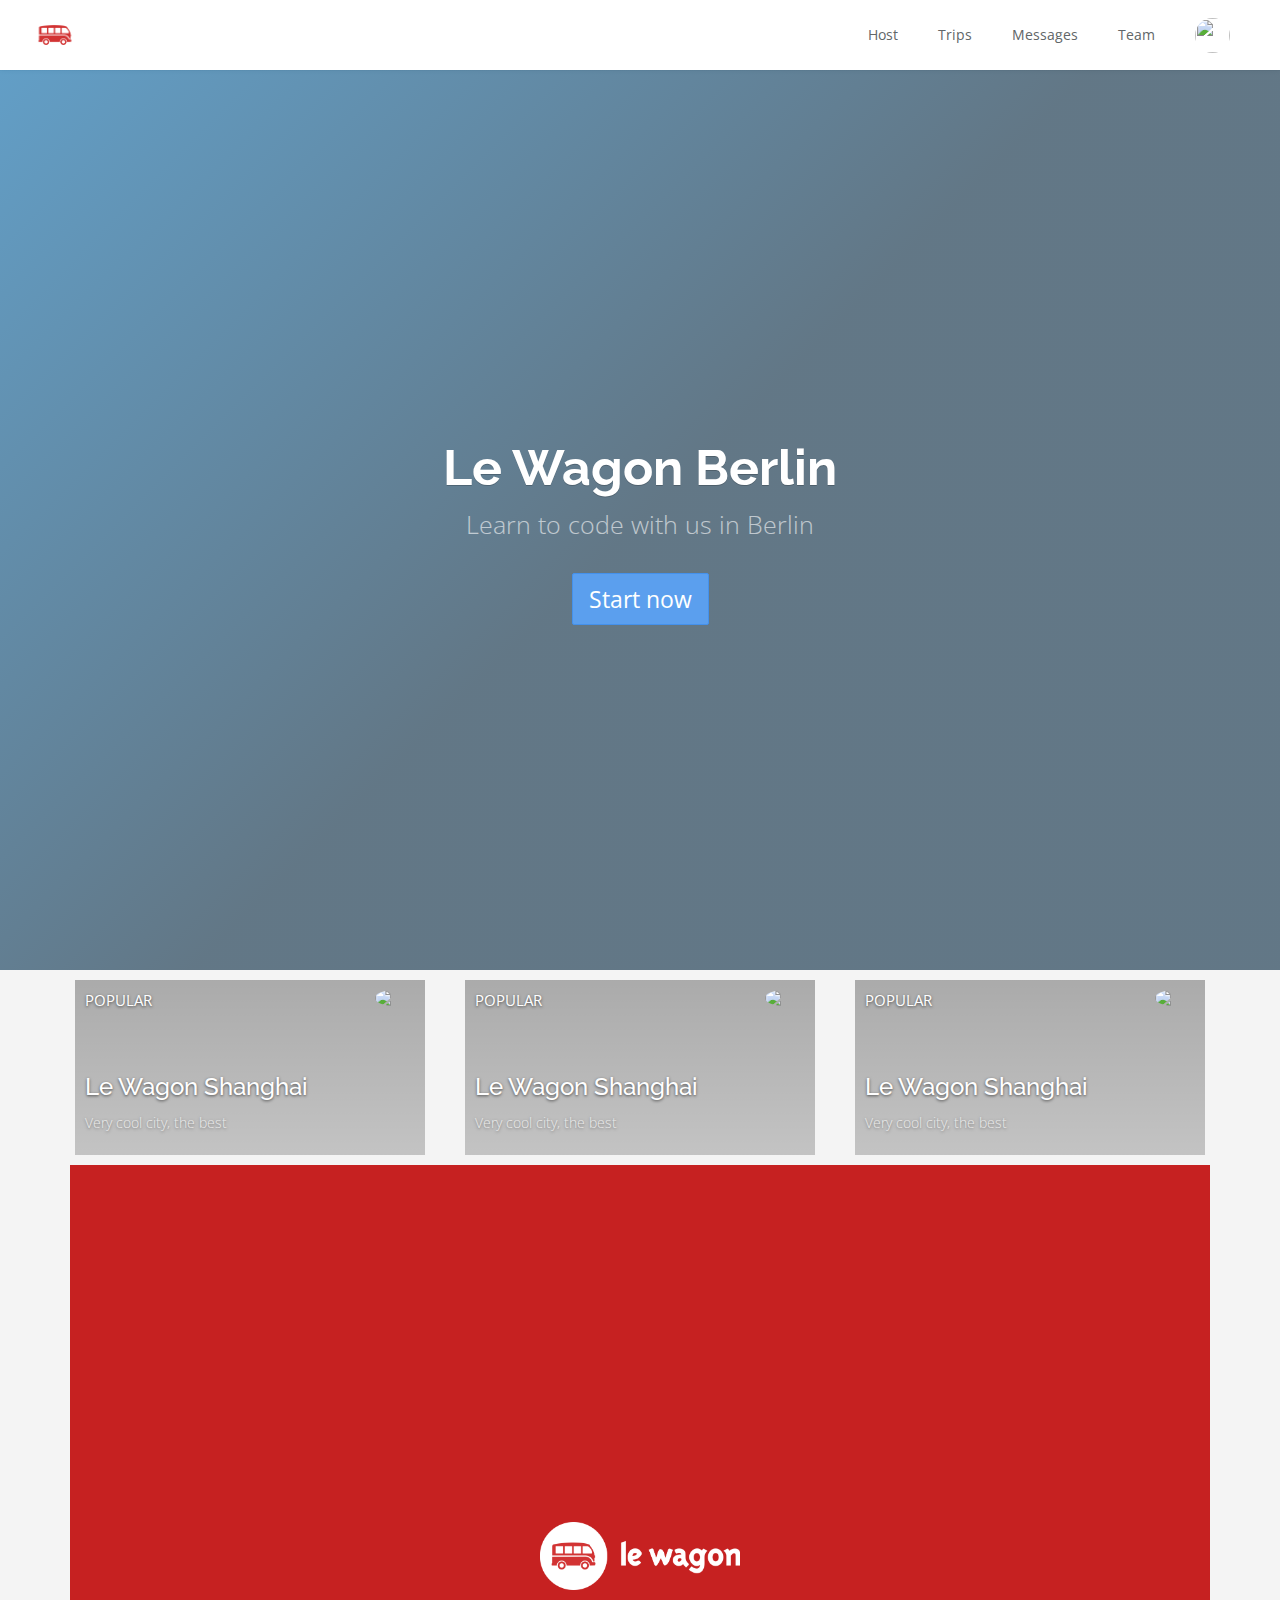
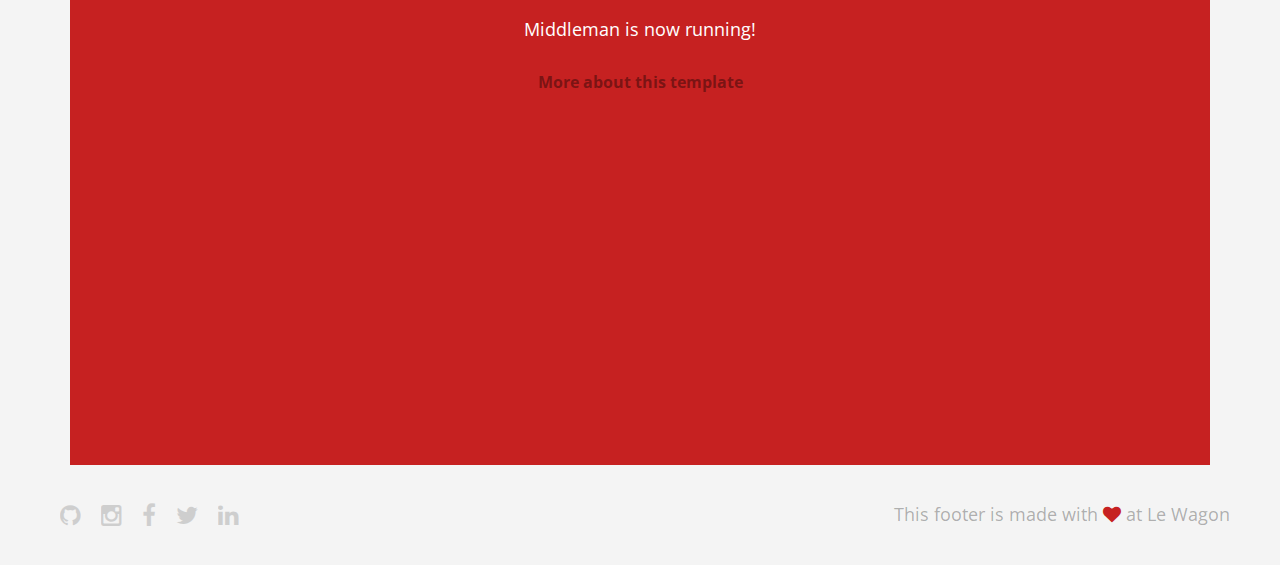
==== commit 6b7f665a: "Automated commit at 2018-08-06 10:59:37 UTC by middleman-deploy 2.0.0-alpha" ====
--- a/index.html
+++ b/index.html
@@ -7,7 +7,7 @@
           content="width=device-width, initial-scale=1, shrink-to-fit=no">
     <!-- Use the title from a page's frontmatter if it has one -->
     <title>Le Wagon - Middleman</title>
-    <link href="stylesheets/application-d0b9111d.css" rel="stylesheet" />
+    <link href="stylesheets/application-51031744.css" rel="stylesheet" />
     <script src="javascripts/application-93de88c9.js"></script>
     <link href="images/favicon-f15af148.png" rel="icon" type="image/png" />
   </head>
@@ -61,54 +61,54 @@
   </div>
 </div>
 <div class="container">
-<div class="row">
-  <div class="col-xs-4">
-    <div class="card" style="background-image: linear-gradient(rgba(0,0,0,0.3), rgba(0,0,0,0.2)), url('https://kitt.lewagon.com/placeholder/cities/shanghai');">
-      <div class="card-category">Popular</div>
-      <div class="card-description">
-        <h2>Le Wagon Shanghai</h2>
-        <p>Very cool city, the best</p>
+  <div class="row">
+    <div class="col-xs-4">
+      <div class="card" style="background-image: linear-gradient(rgba(0,0,0,0.3), rgba(0,0,0,0.2)), url('https://kitt.lewagon.com/placeholder/cities/shanghai');">
+        <div class="card-category">Popular</div>
+        <div class="card-description">
+          <h2>Le Wagon Shanghai</h2>
+          <p>Very cool city, the best</p>
+        </div>
+        <img class="card-user" src="https://kitt.lewagon.com/placeholder/users/tgenaitay">
+        <a class="card-link" href="#" ></a>
       </div>
-      <img class="card-user" src="https://kitt.lewagon.com/placeholder/users/tgenaitay">
-      <a class="card-link" href="#" ></a>
+    </div>
+    <div class="col-xs-4">
+
+      <div class="card" style="background-image: linear-gradient(rgba(0,0,0,0.3), rgba(0,0,0,0.2)), url('https://kitt.lewagon.com/placeholder/cities/shanghai');">
+        <div class="card-category">Popular</div>
+        <div class="card-description">
+          <h2>Le Wagon Shanghai</h2>
+          <p>Very cool city, the best</p>
+        </div>
+        <img class="card-user" src="https://kitt.lewagon.com/placeholder/users/tgenaitay">
+        <a class="card-link" href="#" ></a>
+      </div>
+    </div>
+    <div class="col-xs-4">
+      <div class="card" style="background-image: linear-gradient(rgba(0,0,0,0.3), rgba(0,0,0,0.2)), url('https://kitt.lewagon.com/placeholder/cities/shanghai');">
+        <div class="card-category">Popular</div>
+        <div class="card-description">
+          <h2>Le Wagon Shanghai</h2>
+          <p>Very cool city, the best</p>
+        </div>
+        <img class="card-user" src="https://kitt.lewagon.com/placeholder/users/tgenaitay">
+        <a class="card-link" href="#" ></a>
+      </div>
     </div>
   </div>
-  <div class="col-xs-4">
 
-    <div class="card" style="background-image: linear-gradient(rgba(0,0,0,0.3), rgba(0,0,0,0.2)), url('https://kitt.lewagon.com/placeholder/cities/shanghai');">
-      <div class="card-category">Popular</div>
-      <div class="card-description">
-        <h2>Le Wagon Shanghai</h2>
-        <p>Very cool city, the best</p>
-      </div>
-      <img class="card-user" src="https://kitt.lewagon.com/placeholder/users/tgenaitay">
-      <a class="card-link" href="#" ></a>
+  <div id="home">
+    <div class="home-content">
+      <img src="images/logo-acc9c0ec.png" width="200" alt="Logo" />
+      <p>
+        Middleman is now running!
+      </p>
+      <p class="about">
+        <a href="about.html">More about this template</a>
+      </p>
     </div>
   </div>
-  <div class="col-xs-4">
-    <div class="card" style="background-image: linear-gradient(rgba(0,0,0,0.3), rgba(0,0,0,0.2)), url('https://kitt.lewagon.com/placeholder/cities/shanghai');">
-      <div class="card-category">Popular</div>
-      <div class="card-description">
-        <h2>Le Wagon Shanghai</h2>
-        <p>Very cool city, the best</p>
-      </div>
-      <img class="card-user" src="https://kitt.lewagon.com/placeholder/users/tgenaitay">
-      <a class="card-link" href="#" ></a>
-    </div>
-  </div>
-</div>
-
-<div id="home">
-  <div class="home-content">
-    <img src="images/logo-acc9c0ec.png" width="200" alt="Logo" />
-    <p>
-      Middleman is now running!
-    </p>
-    <p class="about">
-      <a href="about.html">More about this template</a>
-    </p>
-  </div>
-</div>
 </div>
 
     <div class="footer">
--- a/stylesheets/application-51031744.css
+++ b/stylesheets/application-51031744.css
@@ -0,0 +1,8 @@
+@import url("https://fonts.googleapis.com/css?family=Open+Sans:400,300,700|Raleway:400,100,300,700,500");/*!
+ * Bootstrap v3.3.7 (http://getbootstrap.com)
+ * Copyright 2011-2016 Twitter, Inc.
+ * Licensed under MIT (https://github.com/twbs/bootstrap/blob/master/LICENSE)
+ *//*! normalize.css v3.0.3 | MIT License | github.com/necolas/normalize.css */html{font-family:sans-serif;-ms-text-size-adjust:100%;-webkit-text-size-adjust:100%}body{margin:0}article,aside,details,figcaption,figure,footer,header,hgroup,main,menu,nav,section,summary{display:block}audio,canvas,progress,video{display:inline-block;vertical-align:baseline}audio:not([controls]){display:none;height:0}[hidden],template{display:none}a{background-color:transparent}a:active,a:hover{outline:0}abbr[title]{border-bottom:1px dotted}b,strong{font-weight:bold}dfn{font-style:italic}h1{font-size:2em;margin:0.67em 0}mark{background:#ff0;color:#000}small{font-size:80%}sub,sup{font-size:75%;line-height:0;position:relative;vertical-align:baseline}sup{top:-0.5em}sub{bottom:-0.25em}img{border:0}svg:not(:root){overflow:hidden}figure{margin:1em 40px}hr{-webkit-box-sizing:content-box;box-sizing:content-box;height:0}pre{overflow:auto}code,kbd,pre,samp{font-family:monospace, monospace;font-size:1em}button,input,optgroup,select,textarea{color:inherit;font:inherit;margin:0}button{overflow:visible}button,select{text-transform:none}button,html input[type="button"],input[type="reset"],input[type="submit"]{-webkit-appearance:button;cursor:pointer}button[disabled],html input[disabled]{cursor:default}button::-moz-focus-inner,input::-moz-focus-inner{border:0;padding:0}input{line-height:normal}input[type="checkbox"],input[type="radio"]{-webkit-box-sizing:border-box;box-sizing:border-box;padding:0}input[type="number"]::-webkit-inner-spin-button,input[type="number"]::-webkit-outer-spin-button{height:auto}input[type="search"]{-webkit-appearance:textfield;-webkit-box-sizing:content-box;box-sizing:content-box}input[type="search"]::-webkit-search-cancel-button,input[type="search"]::-webkit-search-decoration{-webkit-appearance:none}fieldset{border:1px solid #c0c0c0;margin:0 2px;padding:0.35em 0.625em 0.75em}legend{border:0;padding:0}textarea{overflow:auto}optgroup{font-weight:bold}table{border-collapse:collapse;border-spacing:0}td,th{padding:0}/*! Source: https://github.com/h5bp/html5-boilerplate/blob/master/src/css/main.css */@media print{*,*:before,*:after{background:transparent !important;color:#000 !important;-webkit-box-shadow:none !important;box-shadow:none !important;text-shadow:none !important}a,a:visited{text-decoration:underline}a[href]:after{content:" (" attr(href) ")"}abbr[title]:after{content:" (" attr(title) ")"}a[href^="#"]:after,a[href^="javascript:"]:after{content:""}pre,blockquote{border:1px solid #999;page-break-inside:avoid}thead{display:table-header-group}tr,img{page-break-inside:avoid}img{max-width:100% !important}p,h2,h3{orphans:3;widows:3}h2,h3{page-break-after:avoid}.navbar{display:none}.btn>.caret,.dropup>.btn>.caret{border-top-color:#000 !important}.label{border:1px solid #000}.table{border-collapse:collapse !important}.table td,.table th{background-color:#fff !important}.table-bordered th,.table-bordered td{border:1px solid #ddd !important}}@font-face{font-family:'Glyphicons Halflings';src:url("../assets/bootstrap/glyphicons-halflings-regular-86b6f62b.eot");src:url("../assets/bootstrap/glyphicons-halflings-regular-86b6f62b.eot?#iefix") format("embedded-opentype"),url("../assets/bootstrap/glyphicons-halflings-regular-ca35b697.woff2") format("woff2"),url("../assets/bootstrap/glyphicons-halflings-regular-278e49a8.woff") format("woff"),url("../assets/bootstrap/glyphicons-halflings-regular-44bc1850.ttf") format("truetype"),url("../assets/bootstrap/glyphicons-halflings-regular-de51a849.svg#glyphicons_halflingsregular") format("svg")}.glyphicon{position:relative;top:1px;display:inline-block;font-family:'Glyphicons Halflings';font-style:normal;font-weight:normal;line-height:1;-webkit-font-smoothing:antialiased;-moz-osx-font-smoothing:grayscale}.glyphicon-asterisk:before{content:"\002a"}.glyphicon-plus:before{content:"\002b"}.glyphicon-euro:before,.glyphicon-eur:before{content:"\20ac"}.glyphicon-minus:before{content:"\2212"}.glyphicon-cloud:before{content:"\2601"}.glyphicon-envelope:before{content:"\2709"}.glyphicon-pencil:before{content:"\270f"}.glyphicon-glass:before{content:"\e001"}.glyphicon-music:before{content:"\e002"}.glyphicon-search:before{content:"\e003"}.glyphicon-heart:before{content:"\e005"}.glyphicon-star:before{content:"\e006"}.glyphicon-star-empty:before{content:"\e007"}.glyphicon-user:before{content:"\e008"}.glyphicon-film:before{content:"\e009"}.glyphicon-th-large:before{content:"\e010"}.glyphicon-th:before{content:"\e011"}.glyphicon-th-list:before{content:"\e012"}.glyphicon-ok:before{content:"\e013"}.glyphicon-remove:before{content:"\e014"}.glyphicon-zoom-in:before{content:"\e015"}.glyphicon-zoom-out:before{content:"\e016"}.glyphicon-off:before{content:"\e017"}.glyphicon-signal:before{content:"\e018"}.glyphicon-cog:before{content:"\e019"}.glyphicon-trash:before{content:"\e020"}.glyphicon-home:before{content:"\e021"}.glyphicon-file:before{content:"\e022"}.glyphicon-time:before{content:"\e023"}.glyphicon-road:before{content:"\e024"}.glyphicon-download-alt:before{content:"\e025"}.glyphicon-download:before{content:"\e026"}.glyphicon-upload:before{content:"\e027"}.glyphicon-inbox:before{content:"\e028"}.glyphicon-play-circle:before{content:"\e029"}.glyphicon-repeat:before{content:"\e030"}.glyphicon-refresh:before{content:"\e031"}.glyphicon-list-alt:before{content:"\e032"}.glyphicon-lock:before{content:"\e033"}.glyphicon-flag:before{content:"\e034"}.glyphicon-headphones:before{content:"\e035"}.glyphicon-volume-off:before{content:"\e036"}.glyphicon-volume-down:before{content:"\e037"}.glyphicon-volume-up:before{content:"\e038"}.glyphicon-qrcode:before{content:"\e039"}.glyphicon-barcode:before{content:"\e040"}.glyphicon-tag:before{content:"\e041"}.glyphicon-tags:before{content:"\e042"}.glyphicon-book:before{content:"\e043"}.glyphicon-bookmark:before{content:"\e044"}.glyphicon-print:before{content:"\e045"}.glyphicon-camera:before{content:"\e046"}.glyphicon-font:before{content:"\e047"}.glyphicon-bold:before{content:"\e048"}.glyphicon-italic:before{content:"\e049"}.glyphicon-text-height:before{content:"\e050"}.glyphicon-text-width:before{content:"\e051"}.glyphicon-align-left:before{content:"\e052"}.glyphicon-align-center:before{content:"\e053"}.glyphicon-align-right:before{content:"\e054"}.glyphicon-align-justify:before{content:"\e055"}.glyphicon-list:before{content:"\e056"}.glyphicon-indent-left:before{content:"\e057"}.glyphicon-indent-right:before{content:"\e058"}.glyphicon-facetime-video:before{content:"\e059"}.glyphicon-picture:before{content:"\e060"}.glyphicon-map-marker:before{content:"\e062"}.glyphicon-adjust:before{content:"\e063"}.glyphicon-tint:before{content:"\e064"}.glyphicon-edit:before{content:"\e065"}.glyphicon-share:before{content:"\e066"}.glyphicon-check:before{content:"\e067"}.glyphicon-move:before{content:"\e068"}.glyphicon-step-backward:before{content:"\e069"}.glyphicon-fast-backward:before{content:"\e070"}.glyphicon-backward:before{content:"\e071"}.glyphicon-play:before{content:"\e072"}.glyphicon-pause:before{content:"\e073"}.glyphicon-stop:before{content:"\e074"}.glyphicon-forward:before{content:"\e075"}.glyphicon-fast-forward:before{content:"\e076"}.glyphicon-step-forward:before{content:"\e077"}.glyphicon-eject:before{content:"\e078"}.glyphicon-chevron-left:before{content:"\e079"}.glyphicon-chevron-right:before{content:"\e080"}.glyphicon-plus-sign:before{content:"\e081"}.glyphicon-minus-sign:before{content:"\e082"}.glyphicon-remove-sign:before{content:"\e083"}.glyphicon-ok-sign:before{content:"\e084"}.glyphicon-question-sign:before{content:"\e085"}.glyphicon-info-sign:before{content:"\e086"}.glyphicon-screenshot:before{content:"\e087"}.glyphicon-remove-circle:before{content:"\e088"}.glyphicon-ok-circle:before{content:"\e089"}.glyphicon-ban-circle:before{content:"\e090"}.glyphicon-arrow-left:before{content:"\e091"}.glyphicon-arrow-right:before{content:"\e092"}.glyphicon-arrow-up:before{content:"\e093"}.glyphicon-arrow-down:before{content:"\e094"}.glyphicon-share-alt:before{content:"\e095"}.glyphicon-resize-full:before{content:"\e096"}.glyphicon-resize-small:before{content:"\e097"}.glyphicon-exclamation-sign:before{content:"\e101"}.glyphicon-gift:before{content:"\e102"}.glyphicon-leaf:before{content:"\e103"}.glyphicon-fire:before{content:"\e104"}.glyphicon-eye-open:before{content:"\e105"}.glyphicon-eye-close:before{content:"\e106"}.glyphicon-warning-sign:before{content:"\e107"}.glyphicon-plane:before{content:"\e108"}.glyphicon-calendar:before{content:"\e109"}.glyphicon-random:before{content:"\e110"}.glyphicon-comment:before{content:"\e111"}.glyphicon-magnet:before{content:"\e112"}.glyphicon-chevron-up:before{content:"\e113"}.glyphicon-chevron-down:before{content:"\e114"}.glyphicon-retweet:before{content:"\e115"}.glyphicon-shopping-cart:before{content:"\e116"}.glyphicon-folder-close:before{content:"\e117"}.glyphicon-folder-open:before{content:"\e118"}.glyphicon-resize-vertical:before{content:"\e119"}.glyphicon-resize-horizontal:before{content:"\e120"}.glyphicon-hdd:before{content:"\e121"}.glyphicon-bullhorn:before{content:"\e122"}.glyphicon-bell:before{content:"\e123"}.glyphicon-certificate:before{content:"\e124"}.glyphicon-thumbs-up:before{content:"\e125"}.glyphicon-thumbs-down:before{content:"\e126"}.glyphicon-hand-right:before{content:"\e127"}.glyphicon-hand-left:before{content:"\e128"}.glyphicon-hand-up:before{content:"\e129"}.glyphicon-hand-down:before{content:"\e130"}.glyphicon-circle-arrow-right:before{content:"\e131"}.glyphicon-circle-arrow-left:before{content:"\e132"}.glyphicon-circle-arrow-up:before{content:"\e133"}.glyphicon-circle-arrow-down:before{content:"\e134"}.glyphicon-globe:before{content:"\e135"}.glyphicon-wrench:before{content:"\e136"}.glyphicon-tasks:before{content:"\e137"}.glyphicon-filter:before{content:"\e138"}.glyphicon-briefcase:before{content:"\e139"}.glyphicon-fullscreen:before{content:"\e140"}.glyphicon-dashboard:before{content:"\e141"}.glyphicon-paperclip:before{content:"\e142"}.glyphicon-heart-empty:before{content:"\e143"}.glyphicon-link:before{content:"\e144"}.glyphicon-phone:before{content:"\e145"}.glyphicon-pushpin:before{content:"\e146"}.glyphicon-usd:before{content:"\e148"}.glyphicon-gbp:before{content:"\e149"}.glyphicon-sort:before{content:"\e150"}.glyphicon-sort-by-alphabet:before{content:"\e151"}.glyphicon-sort-by-alphabet-alt:before{content:"\e152"}.glyphicon-sort-by-order:before{content:"\e153"}.glyphicon-sort-by-order-alt:before{content:"\e154"}.glyphicon-sort-by-attributes:before{content:"\e155"}.glyphicon-sort-by-attributes-alt:before{content:"\e156"}.glyphicon-unchecked:before{content:"\e157"}.glyphicon-expand:before{content:"\e158"}.glyphicon-collapse-down:before{content:"\e159"}.glyphicon-collapse-up:before{content:"\e160"}.glyphicon-log-in:before{content:"\e161"}.glyphicon-flash:before{content:"\e162"}.glyphicon-log-out:before{content:"\e163"}.glyphicon-new-window:before{content:"\e164"}.glyphicon-record:before{content:"\e165"}.glyphicon-save:before{content:"\e166"}.glyphicon-open:before{content:"\e167"}.glyphicon-saved:before{content:"\e168"}.glyphicon-import:before{content:"\e169"}.glyphicon-export:before{content:"\e170"}.glyphicon-send:before{content:"\e171"}.glyphicon-floppy-disk:before{content:"\e172"}.glyphicon-floppy-saved:before{content:"\e173"}.glyphicon-floppy-remove:before{content:"\e174"}.glyphicon-floppy-save:before{content:"\e175"}.glyphicon-floppy-open:before{content:"\e176"}.glyphicon-credit-card:before{content:"\e177"}.glyphicon-transfer:before{content:"\e178"}.glyphicon-cutlery:before{content:"\e179"}.glyphicon-header:before{content:"\e180"}.glyphicon-compressed:before{content:"\e181"}.glyphicon-earphone:before{content:"\e182"}.glyphicon-phone-alt:before{content:"\e183"}.glyphicon-tower:before{content:"\e184"}.glyphicon-stats:before{content:"\e185"}.glyphicon-sd-video:before{content:"\e186"}.glyphicon-hd-video:before{content:"\e187"}.glyphicon-subtitles:before{content:"\e188"}.glyphicon-sound-stereo:before{content:"\e189"}.glyphicon-sound-dolby:before{content:"\e190"}.glyphicon-sound-5-1:before{content:"\e191"}.glyphicon-sound-6-1:before{content:"\e192"}.glyphicon-sound-7-1:before{content:"\e193"}.glyphicon-copyright-mark:before{content:"\e194"}.glyphicon-registration-mark:before{content:"\e195"}.glyphicon-cloud-download:before{content:"\e197"}.glyphicon-cloud-upload:before{content:"\e198"}.glyphicon-tree-conifer:before{content:"\e199"}.glyphicon-tree-deciduous:before{content:"\e200"}.glyphicon-cd:before{content:"\e201"}.glyphicon-save-file:before{content:"\e202"}.glyphicon-open-file:before{content:"\e203"}.glyphicon-level-up:before{content:"\e204"}.glyphicon-copy:before{content:"\e205"}.glyphicon-paste:before{content:"\e206"}.glyphicon-alert:before{content:"\e209"}.glyphicon-equalizer:before{content:"\e210"}.glyphicon-king:before{content:"\e211"}.glyphicon-queen:before{content:"\e212"}.glyphicon-pawn:before{content:"\e213"}.glyphicon-bishop:before{content:"\e214"}.glyphicon-knight:before{content:"\e215"}.glyphicon-baby-formula:before{content:"\e216"}.glyphicon-tent:before{content:"\26fa"}.glyphicon-blackboard:before{content:"\e218"}.glyphicon-bed:before{content:"\e219"}.glyphicon-apple:before{content:"\f8ff"}.glyphicon-erase:before{content:"\e221"}.glyphicon-hourglass:before{content:"\231b"}.glyphicon-lamp:before{content:"\e223"}.glyphicon-duplicate:before{content:"\e224"}.glyphicon-piggy-bank:before{content:"\e225"}.glyphicon-scissors:before{content:"\e226"}.glyphicon-bitcoin:before{content:"\e227"}.glyphicon-btc:before{content:"\e227"}.glyphicon-xbt:before{content:"\e227"}.glyphicon-yen:before{content:"\00a5"}.glyphicon-jpy:before{content:"\00a5"}.glyphicon-ruble:before{content:"\20bd"}.glyphicon-rub:before{content:"\20bd"}.glyphicon-scale:before{content:"\e230"}.glyphicon-ice-lolly:before{content:"\e231"}.glyphicon-ice-lolly-tasted:before{content:"\e232"}.glyphicon-education:before{content:"\e233"}.glyphicon-option-horizontal:before{content:"\e234"}.glyphicon-option-vertical:before{content:"\e235"}.glyphicon-menu-hamburger:before{content:"\e236"}.glyphicon-modal-window:before{content:"\e237"}.glyphicon-oil:before{content:"\e238"}.glyphicon-grain:before{content:"\e239"}.glyphicon-sunglasses:before{content:"\e240"}.glyphicon-text-size:before{content:"\e241"}.glyphicon-text-color:before{content:"\e242"}.glyphicon-text-background:before{content:"\e243"}.glyphicon-object-align-top:before{content:"\e244"}.glyphicon-object-align-bottom:before{content:"\e245"}.glyphicon-object-align-horizontal:before{content:"\e246"}.glyphicon-object-align-left:before{content:"\e247"}.glyphicon-object-align-vertical:before{content:"\e248"}.glyphicon-object-align-right:before{content:"\e249"}.glyphicon-triangle-right:before{content:"\e250"}.glyphicon-triangle-left:before{content:"\e251"}.glyphicon-triangle-bottom:before{content:"\e252"}.glyphicon-triangle-top:before{content:"\e253"}.glyphicon-console:before{content:"\e254"}.glyphicon-superscript:before{content:"\e255"}.glyphicon-subscript:before{content:"\e256"}.glyphicon-menu-left:before{content:"\e257"}.glyphicon-menu-right:before{content:"\e258"}.glyphicon-menu-down:before{content:"\e259"}.glyphicon-menu-up:before{content:"\e260"}*{-webkit-box-sizing:border-box;box-sizing:border-box}*:before,*:after{-webkit-box-sizing:border-box;box-sizing:border-box}html{font-size:10px;-webkit-tap-highlight-color:transparent}body{font-family:"Open Sans", "Helvetica", "sans-serif";font-size:18px;line-height:1.42857143;color:#333333;background-color:#F4F4F4}input,button,select,textarea{font-family:inherit;font-size:inherit;line-height:inherit}a{color:#5b9fee;text-decoration:none}a:hover,a:focus{color:#1877e5;text-decoration:underline}a:focus{outline:5px auto -webkit-focus-ring-color;outline-offset:-2px}figure{margin:0}img{vertical-align:middle}.img-responsive{display:block;max-width:100%;height:auto}.img-rounded{border-radius:2px}.img-thumbnail{padding:4px;line-height:1.42857143;background-color:#F4F4F4;border:1px solid #ddd;border-radius:2px;-webkit-transition:all 0.2s ease-in-out;transition:all 0.2s ease-in-out;display:inline-block;max-width:100%;height:auto}.img-circle{border-radius:50%}hr{margin-top:25px;margin-bottom:25px;border:0;border-top:1px solid #eeeeee}.sr-only{position:absolute;width:1px;height:1px;margin:-1px;padding:0;overflow:hidden;clip:rect(0, 0, 0, 0);border:0}.sr-only-focusable:active,.sr-only-focusable:focus{position:static;width:auto;height:auto;margin:0;overflow:visible;clip:auto}[role="button"]{cursor:pointer}h1,h2,h3,h4,h5,h6,.h1,.h2,.h3,.h4,.h5,.h6{font-family:"Raleway", "Helvetica", "sans-serif";font-weight:500;line-height:1.1;color:inherit}h1 small,h1 .small,h2 small,h2 .small,h3 small,h3 .small,h4 small,h4 .small,h5 small,h5 .small,h6 small,h6 .small,.h1 small,.h1 .small,.h2 small,.h2 .small,.h3 small,.h3 .small,.h4 small,.h4 .small,.h5 small,.h5 .small,.h6 small,.h6 .small{font-weight:normal;line-height:1;color:#777777}h1,.h1,h2,.h2,h3,.h3{margin-top:25px;margin-bottom:12.5px}h1 small,h1 .small,.h1 small,.h1 .small,h2 small,h2 .small,.h2 small,.h2 .small,h3 small,h3 .small,.h3 small,.h3 .small{font-size:65%}h4,.h4,h5,.h5,h6,.h6{margin-top:12.5px;margin-bottom:12.5px}h4 small,h4 .small,.h4 small,.h4 .small,h5 small,h5 .small,.h5 small,.h5 .small,h6 small,h6 .small,.h6 small,.h6 .small{font-size:75%}h1,.h1{font-size:46px}h2,.h2{font-size:38px}h3,.h3{font-size:31px}h4,.h4{font-size:23px}h5,.h5{font-size:18px}h6,.h6{font-size:16px}p{margin:0 0 12.5px}.lead{margin-bottom:25px;font-size:20px;font-weight:300;line-height:1.4}@media (min-width: 768px){.lead{font-size:27px}}small,.small{font-size:88%}mark,.mark{background-color:#fcf8e3;padding:.2em}.text-left{text-align:left}.text-right{text-align:right}.text-center{text-align:center}.text-justify{text-align:justify}.text-nowrap{white-space:nowrap}.text-lowercase{text-transform:lowercase}.text-uppercase,.initialism{text-transform:uppercase}.text-capitalize{text-transform:capitalize}.text-muted{color:#777777}.text-primary{color:#5b9fee}a.text-primary:hover,a.text-primary:focus{color:#2d84e9}.text-success{color:#3c763d}a.text-success:hover,a.text-success:focus{color:#2b542c}.text-info{color:#31708f}a.text-info:hover,a.text-info:focus{color:#245269}.text-warning{color:#8a6d3b}a.text-warning:hover,a.text-warning:focus{color:#66512c}.text-danger{color:#a94442}a.text-danger:hover,a.text-danger:focus{color:#843534}.bg-primary{color:#fff}.bg-primary{background-color:#5b9fee}a.bg-primary:hover,a.bg-primary:focus{background-color:#2d84e9}.bg-success{background-color:#dff0d8}a.bg-success:hover,a.bg-success:focus{background-color:#c1e2b3}.bg-info{background-color:#d9edf7}a.bg-info:hover,a.bg-info:focus{background-color:#afd9ee}.bg-warning{background-color:#fcf8e3}a.bg-warning:hover,a.bg-warning:focus{background-color:#f7ecb5}.bg-danger{background-color:#f2dede}a.bg-danger:hover,a.bg-danger:focus{background-color:#e4b9b9}.page-header{padding-bottom:11.5px;margin:50px 0 25px;border-bottom:1px solid #eeeeee}ul,ol{margin-top:0;margin-bottom:12.5px}ul ul,ul ol,ol ul,ol ol{margin-bottom:0}.list-unstyled{padding-left:0;list-style:none}.list-inline{padding-left:0;list-style:none;margin-left:-5px}.list-inline>li{display:inline-block;padding-left:5px;padding-right:5px}dl{margin-top:0;margin-bottom:25px}dt,dd{line-height:1.42857143}dt{font-weight:bold}dd{margin-left:0}.dl-horizontal dd:before,.dl-horizontal dd:after{content:" ";display:table}.dl-horizontal dd:after{clear:both}@media (min-width: 768px){.dl-horizontal dt{float:left;width:160px;clear:left;text-align:right;overflow:hidden;text-overflow:ellipsis;white-space:nowrap}.dl-horizontal dd{margin-left:180px}}abbr[title],abbr[data-original-title]{cursor:help;border-bottom:1px dotted #777777}.initialism{font-size:90%}blockquote{padding:12.5px 25px;margin:0 0 25px;font-size:22.5px;border-left:5px solid #eeeeee}blockquote p:last-child,blockquote ul:last-child,blockquote ol:last-child{margin-bottom:0}blockquote footer,blockquote small,blockquote .small{display:block;font-size:80%;line-height:1.42857143;color:#777777}blockquote footer:before,blockquote small:before,blockquote .small:before{content:'\2014 \00A0'}.blockquote-reverse,blockquote.pull-right{padding-right:15px;padding-left:0;border-right:5px solid #eeeeee;border-left:0;text-align:right}.blockquote-reverse footer:before,.blockquote-reverse small:before,.blockquote-reverse .small:before,blockquote.pull-right footer:before,blockquote.pull-right small:before,blockquote.pull-right .small:before{content:''}.blockquote-reverse footer:after,.blockquote-reverse small:after,.blockquote-reverse .small:after,blockquote.pull-right footer:after,blockquote.pull-right small:after,blockquote.pull-right .small:after{content:'\00A0 \2014'}address{margin-bottom:25px;font-style:normal;line-height:1.42857143}code,kbd,pre,samp{font-family:Menlo, Monaco, Consolas, "Courier New", monospace}code{padding:2px 4px;font-size:90%;color:#c7254e;background-color:#f9f2f4;border-radius:2px}kbd{padding:2px 4px;font-size:90%;color:#fff;background-color:#333;border-radius:2px;-webkit-box-shadow:inset 0 -1px 0 rgba(0,0,0,0.25);box-shadow:inset 0 -1px 0 rgba(0,0,0,0.25)}kbd kbd{padding:0;font-size:100%;font-weight:bold;-webkit-box-shadow:none;box-shadow:none}pre{display:block;padding:12px;margin:0 0 12.5px;font-size:17px;line-height:1.42857143;word-break:break-all;word-wrap:break-word;color:#333333;background-color:#f5f5f5;border:1px solid #ccc;border-radius:2px}pre code{padding:0;font-size:inherit;color:inherit;white-space:pre-wrap;background-color:transparent;border-radius:0}.pre-scrollable{max-height:340px;overflow-y:scroll}.container{margin-right:auto;margin-left:auto;padding-left:15px;padding-right:15px}.container:before,.container:after{content:" ";display:table}.container:after{clear:both}@media (min-width: 768px){.container{width:750px}}@media (min-width: 992px){.container{width:970px}}@media (min-width: 1200px){.container{width:1170px}}.container-fluid{margin-right:auto;margin-left:auto;padding-left:15px;padding-right:15px}.container-fluid:before,.container-fluid:after{content:" ";display:table}.container-fluid:after{clear:both}.row{margin-left:-15px;margin-right:-15px}.row:before,.row:after{content:" ";display:table}.row:after{clear:both}.col-xs-1,.col-sm-1,.col-md-1,.col-lg-1,.col-xs-2,.col-sm-2,.col-md-2,.col-lg-2,.col-xs-3,.col-sm-3,.col-md-3,.col-lg-3,.col-xs-4,.col-sm-4,.col-md-4,.col-lg-4,.col-xs-5,.col-sm-5,.col-md-5,.col-lg-5,.col-xs-6,.col-sm-6,.col-md-6,.col-lg-6,.col-xs-7,.col-sm-7,.col-md-7,.col-lg-7,.col-xs-8,.col-sm-8,.col-md-8,.col-lg-8,.col-xs-9,.col-sm-9,.col-md-9,.col-lg-9,.col-xs-10,.col-sm-10,.col-md-10,.col-lg-10,.col-xs-11,.col-sm-11,.col-md-11,.col-lg-11,.col-xs-12,.col-sm-12,.col-md-12,.col-lg-12{position:relative;min-height:1px;padding-left:15px;padding-right:15px}.col-xs-1,.col-xs-2,.col-xs-3,.col-xs-4,.col-xs-5,.col-xs-6,.col-xs-7,.col-xs-8,.col-xs-9,.col-xs-10,.col-xs-11,.col-xs-12{float:left}.col-xs-1{width:8.33333333%}.col-xs-2{width:16.66666667%}.col-xs-3{width:25%}.col-xs-4{width:33.33333333%}.col-xs-5{width:41.66666667%}.col-xs-6{width:50%}.col-xs-7{width:58.33333333%}.col-xs-8{width:66.66666667%}.col-xs-9{width:75%}.col-xs-10{width:83.33333333%}.col-xs-11{width:91.66666667%}.col-xs-12{width:100%}.col-xs-pull-0{right:auto}.col-xs-pull-1{right:8.33333333%}.col-xs-pull-2{right:16.66666667%}.col-xs-pull-3{right:25%}.col-xs-pull-4{right:33.33333333%}.col-xs-pull-5{right:41.66666667%}.col-xs-pull-6{right:50%}.col-xs-pull-7{right:58.33333333%}.col-xs-pull-8{right:66.66666667%}.col-xs-pull-9{right:75%}.col-xs-pull-10{right:83.33333333%}.col-xs-pull-11{right:91.66666667%}.col-xs-pull-12{right:100%}.col-xs-push-0{left:auto}.col-xs-push-1{left:8.33333333%}.col-xs-push-2{left:16.66666667%}.col-xs-push-3{left:25%}.col-xs-push-4{left:33.33333333%}.col-xs-push-5{left:41.66666667%}.col-xs-push-6{left:50%}.col-xs-push-7{left:58.33333333%}.col-xs-push-8{left:66.66666667%}.col-xs-push-9{left:75%}.col-xs-push-10{left:83.33333333%}.col-xs-push-11{left:91.66666667%}.col-xs-push-12{left:100%}.col-xs-offset-0{margin-left:0%}.col-xs-offset-1{margin-left:8.33333333%}.col-xs-offset-2{margin-left:16.66666667%}.col-xs-offset-3{margin-left:25%}.col-xs-offset-4{margin-left:33.33333333%}.col-xs-offset-5{margin-left:41.66666667%}.col-xs-offset-6{margin-left:50%}.col-xs-offset-7{margin-left:58.33333333%}.col-xs-offset-8{margin-left:66.66666667%}.col-xs-offset-9{margin-left:75%}.col-xs-offset-10{margin-left:83.33333333%}.col-xs-offset-11{margin-left:91.66666667%}.col-xs-offset-12{margin-left:100%}@media (min-width: 768px){.col-sm-1,.col-sm-2,.col-sm-3,.col-sm-4,.col-sm-5,.col-sm-6,.col-sm-7,.col-sm-8,.col-sm-9,.col-sm-10,.col-sm-11,.col-sm-12{float:left}.col-sm-1{width:8.33333333%}.col-sm-2{width:16.66666667%}.col-sm-3{width:25%}.col-sm-4{width:33.33333333%}.col-sm-5{width:41.66666667%}.col-sm-6{width:50%}.col-sm-7{width:58.33333333%}.col-sm-8{width:66.66666667%}.col-sm-9{width:75%}.col-sm-10{width:83.33333333%}.col-sm-11{width:91.66666667%}.col-sm-12{width:100%}.col-sm-pull-0{right:auto}.col-sm-pull-1{right:8.33333333%}.col-sm-pull-2{right:16.66666667%}.col-sm-pull-3{right:25%}.col-sm-pull-4{right:33.33333333%}.col-sm-pull-5{right:41.66666667%}.col-sm-pull-6{right:50%}.col-sm-pull-7{right:58.33333333%}.col-sm-pull-8{right:66.66666667%}.col-sm-pull-9{right:75%}.col-sm-pull-10{right:83.33333333%}.col-sm-pull-11{right:91.66666667%}.col-sm-pull-12{right:100%}.col-sm-push-0{left:auto}.col-sm-push-1{left:8.33333333%}.col-sm-push-2{left:16.66666667%}.col-sm-push-3{left:25%}.col-sm-push-4{left:33.33333333%}.col-sm-push-5{left:41.66666667%}.col-sm-push-6{left:50%}.col-sm-push-7{left:58.33333333%}.col-sm-push-8{left:66.66666667%}.col-sm-push-9{left:75%}.col-sm-push-10{left:83.33333333%}.col-sm-push-11{left:91.66666667%}.col-sm-push-12{left:100%}.col-sm-offset-0{margin-left:0%}.col-sm-offset-1{margin-left:8.33333333%}.col-sm-offset-2{margin-left:16.66666667%}.col-sm-offset-3{margin-left:25%}.col-sm-offset-4{margin-left:33.33333333%}.col-sm-offset-5{margin-left:41.66666667%}.col-sm-offset-6{margin-left:50%}.col-sm-offset-7{margin-left:58.33333333%}.col-sm-offset-8{margin-left:66.66666667%}.col-sm-offset-9{margin-left:75%}.col-sm-offset-10{margin-left:83.33333333%}.col-sm-offset-11{margin-left:91.66666667%}.col-sm-offset-12{margin-left:100%}}@media (min-width: 992px){.col-md-1,.col-md-2,.col-md-3,.col-md-4,.col-md-5,.col-md-6,.col-md-7,.col-md-8,.col-md-9,.col-md-10,.col-md-11,.col-md-12{float:left}.col-md-1{width:8.33333333%}.col-md-2{width:16.66666667%}.col-md-3{width:25%}.col-md-4{width:33.33333333%}.col-md-5{width:41.66666667%}.col-md-6{width:50%}.col-md-7{width:58.33333333%}.col-md-8{width:66.66666667%}.col-md-9{width:75%}.col-md-10{width:83.33333333%}.col-md-11{width:91.66666667%}.col-md-12{width:100%}.col-md-pull-0{right:auto}.col-md-pull-1{right:8.33333333%}.col-md-pull-2{right:16.66666667%}.col-md-pull-3{right:25%}.col-md-pull-4{right:33.33333333%}.col-md-pull-5{right:41.66666667%}.col-md-pull-6{right:50%}.col-md-pull-7{right:58.33333333%}.col-md-pull-8{right:66.66666667%}.col-md-pull-9{right:75%}.col-md-pull-10{right:83.33333333%}.col-md-pull-11{right:91.66666667%}.col-md-pull-12{right:100%}.col-md-push-0{left:auto}.col-md-push-1{left:8.33333333%}.col-md-push-2{left:16.66666667%}.col-md-push-3{left:25%}.col-md-push-4{left:33.33333333%}.col-md-push-5{left:41.66666667%}.col-md-push-6{left:50%}.col-md-push-7{left:58.33333333%}.col-md-push-8{left:66.66666667%}.col-md-push-9{left:75%}.col-md-push-10{left:83.33333333%}.col-md-push-11{left:91.66666667%}.col-md-push-12{left:100%}.col-md-offset-0{margin-left:0%}.col-md-offset-1{margin-left:8.33333333%}.col-md-offset-2{margin-left:16.66666667%}.col-md-offset-3{margin-left:25%}.col-md-offset-4{margin-left:33.33333333%}.col-md-offset-5{margin-left:41.66666667%}.col-md-offset-6{margin-left:50%}.col-md-offset-7{margin-left:58.33333333%}.col-md-offset-8{margin-left:66.66666667%}.col-md-offset-9{margin-left:75%}.col-md-offset-10{margin-left:83.33333333%}.col-md-offset-11{margin-left:91.66666667%}.col-md-offset-12{margin-left:100%}}@media (min-width: 1200px){.col-lg-1,.col-lg-2,.col-lg-3,.col-lg-4,.col-lg-5,.col-lg-6,.col-lg-7,.col-lg-8,.col-lg-9,.col-lg-10,.col-lg-11,.col-lg-12{float:left}.col-lg-1{width:8.33333333%}.col-lg-2{width:16.66666667%}.col-lg-3{width:25%}.col-lg-4{width:33.33333333%}.col-lg-5{width:41.66666667%}.col-lg-6{width:50%}.col-lg-7{width:58.33333333%}.col-lg-8{width:66.66666667%}.col-lg-9{width:75%}.col-lg-10{width:83.33333333%}.col-lg-11{width:91.66666667%}.col-lg-12{width:100%}.col-lg-pull-0{right:auto}.col-lg-pull-1{right:8.33333333%}.col-lg-pull-2{right:16.66666667%}.col-lg-pull-3{right:25%}.col-lg-pull-4{right:33.33333333%}.col-lg-pull-5{right:41.66666667%}.col-lg-pull-6{right:50%}.col-lg-pull-7{right:58.33333333%}.col-lg-pull-8{right:66.66666667%}.col-lg-pull-9{right:75%}.col-lg-pull-10{right:83.33333333%}.col-lg-pull-11{right:91.66666667%}.col-lg-pull-12{right:100%}.col-lg-push-0{left:auto}.col-lg-push-1{left:8.33333333%}.col-lg-push-2{left:16.66666667%}.col-lg-push-3{left:25%}.col-lg-push-4{left:33.33333333%}.col-lg-push-5{left:41.66666667%}.col-lg-push-6{left:50%}.col-lg-push-7{left:58.33333333%}.col-lg-push-8{left:66.66666667%}.col-lg-push-9{left:75%}.col-lg-push-10{left:83.33333333%}.col-lg-push-11{left:91.66666667%}.col-lg-push-12{left:100%}.col-lg-offset-0{margin-left:0%}.col-lg-offset-1{margin-left:8.33333333%}.col-lg-offset-2{margin-left:16.66666667%}.col-lg-offset-3{margin-left:25%}.col-lg-offset-4{margin-left:33.33333333%}.col-lg-offset-5{margin-left:41.66666667%}.col-lg-offset-6{margin-left:50%}.col-lg-offset-7{margin-left:58.33333333%}.col-lg-offset-8{margin-left:66.66666667%}.col-lg-offset-9{margin-left:75%}.col-lg-offset-10{margin-left:83.33333333%}.col-lg-offset-11{margin-left:91.66666667%}.col-lg-offset-12{margin-left:100%}}table{background-color:transparent}caption{padding-top:8px;padding-bottom:8px;color:#777777;text-align:left}th{text-align:left}.table{width:100%;max-width:100%;margin-bottom:25px}.table>thead>tr>th,.table>thead>tr>td,.table>tbody>tr>th,.table>tbody>tr>td,.table>tfoot>tr>th,.table>tfoot>tr>td{padding:8px;line-height:1.42857143;vertical-align:top;border-top:1px solid #ddd}.table>thead>tr>th{vertical-align:bottom;border-bottom:2px solid #ddd}.table>caption+thead>tr:first-child>th,.table>caption+thead>tr:first-child>td,.table>colgroup+thead>tr:first-child>th,.table>colgroup+thead>tr:first-child>td,.table>thead:first-child>tr:first-child>th,.table>thead:first-child>tr:first-child>td{border-top:0}.table>tbody+tbody{border-top:2px solid #ddd}.table .table{background-color:#F4F4F4}.table-condensed>thead>tr>th,.table-condensed>thead>tr>td,.table-condensed>tbody>tr>th,.table-condensed>tbody>tr>td,.table-condensed>tfoot>tr>th,.table-condensed>tfoot>tr>td{padding:5px}.table-bordered{border:1px solid #ddd}.table-bordered>thead>tr>th,.table-bordered>thead>tr>td,.table-bordered>tbody>tr>th,.table-bordered>tbody>tr>td,.table-bordered>tfoot>tr>th,.table-bordered>tfoot>tr>td{border:1px solid #ddd}.table-bordered>thead>tr>th,.table-bordered>thead>tr>td{border-bottom-width:2px}.table-striped>tbody>tr:nth-of-type(odd){background-color:#f9f9f9}.table-hover>tbody>tr:hover{background-color:#f5f5f5}table col[class*="col-"]{position:static;float:none;display:table-column}table td[class*="col-"],table th[class*="col-"]{position:static;float:none;display:table-cell}.table>thead>tr>td.active,.table>thead>tr>th.active,.table>thead>tr.active>td,.table>thead>tr.active>th,.table>tbody>tr>td.active,.table>tbody>tr>th.active,.table>tbody>tr.active>td,.table>tbody>tr.active>th,.table>tfoot>tr>td.active,.table>tfoot>tr>th.active,.table>tfoot>tr.active>td,.table>tfoot>tr.active>th{background-color:#f5f5f5}.table-hover>tbody>tr>td.active:hover,.table-hover>tbody>tr>th.active:hover,.table-hover>tbody>tr.active:hover>td,.table-hover>tbody>tr:hover>.active,.table-hover>tbody>tr.active:hover>th{background-color:#e8e8e8}.table>thead>tr>td.success,.table>thead>tr>th.success,.table>thead>tr.success>td,.table>thead>tr.success>th,.table>tbody>tr>td.success,.table>tbody>tr>th.success,.table>tbody>tr.success>td,.table>tbody>tr.success>th,.table>tfoot>tr>td.success,.table>tfoot>tr>th.success,.table>tfoot>tr.success>td,.table>tfoot>tr.success>th{background-color:#dff0d8}.table-hover>tbody>tr>td.success:hover,.table-hover>tbody>tr>th.success:hover,.table-hover>tbody>tr.success:hover>td,.table-hover>tbody>tr:hover>.success,.table-hover>tbody>tr.success:hover>th{background-color:#d0e9c6}.table>thead>tr>td.info,.table>thead>tr>th.info,.table>thead>tr.info>td,.table>thead>tr.info>th,.table>tbody>tr>td.info,.table>tbody>tr>th.info,.table>tbody>tr.info>td,.table>tbody>tr.info>th,.table>tfoot>tr>td.info,.table>tfoot>tr>th.info,.table>tfoot>tr.info>td,.table>tfoot>tr.info>th{background-color:#d9edf7}.table-hover>tbody>tr>td.info:hover,.table-hover>tbody>tr>th.info:hover,.table-hover>tbody>tr.info:hover>td,.table-hover>tbody>tr:hover>.info,.table-hover>tbody>tr.info:hover>th{background-color:#c4e3f3}.table>thead>tr>td.warning,.table>thead>tr>th.warning,.table>thead>tr.warning>td,.table>thead>tr.warning>th,.table>tbody>tr>td.warning,.table>tbody>tr>th.warning,.table>tbody>tr.warning>td,.table>tbody>tr.warning>th,.table>tfoot>tr>td.warning,.table>tfoot>tr>th.warning,.table>tfoot>tr.warning>td,.table>tfoot>tr.warning>th{background-color:#fcf8e3}.table-hover>tbody>tr>td.warning:hover,.table-hover>tbody>tr>th.warning:hover,.table-hover>tbody>tr.warning:hover>td,.table-hover>tbody>tr:hover>.warning,.table-hover>tbody>tr.warning:hover>th{background-color:#faf2cc}.table>thead>tr>td.danger,.table>thead>tr>th.danger,.table>thead>tr.danger>td,.table>thead>tr.danger>th,.table>tbody>tr>td.danger,.table>tbody>tr>th.danger,.table>tbody>tr.danger>td,.table>tbody>tr.danger>th,.table>tfoot>tr>td.danger,.table>tfoot>tr>th.danger,.table>tfoot>tr.danger>td,.table>tfoot>tr.danger>th{background-color:#f2dede}.table-hover>tbody>tr>td.danger:hover,.table-hover>tbody>tr>th.danger:hover,.table-hover>tbody>tr.danger:hover>td,.table-hover>tbody>tr:hover>.danger,.table-hover>tbody>tr.danger:hover>th{background-color:#ebcccc}.table-responsive{overflow-x:auto;min-height:0.01%}@media screen and (max-width: 767px){.table-responsive{width:100%;margin-bottom:18.75px;overflow-y:hidden;-ms-overflow-style:-ms-autohiding-scrollbar;border:1px solid #ddd}.table-responsive>.table{margin-bottom:0}.table-responsive>.table>thead>tr>th,.table-responsive>.table>thead>tr>td,.table-responsive>.table>tbody>tr>th,.table-responsive>.table>tbody>tr>td,.table-responsive>.table>tfoot>tr>th,.table-responsive>.table>tfoot>tr>td{white-space:nowrap}.table-responsive>.table-bordered{border:0}.table-responsive>.table-bordered>thead>tr>th:first-child,.table-responsive>.table-bordered>thead>tr>td:first-child,.table-responsive>.table-bordered>tbody>tr>th:first-child,.table-responsive>.table-bordered>tbody>tr>td:first-child,.table-responsive>.table-bordered>tfoot>tr>th:first-child,.table-responsive>.table-bordered>tfoot>tr>td:first-child{border-left:0}.table-responsive>.table-bordered>thead>tr>th:last-child,.table-responsive>.table-bordered>thead>tr>td:last-child,.table-responsive>.table-bordered>tbody>tr>th:last-child,.table-responsive>.table-bordered>tbody>tr>td:last-child,.table-responsive>.table-bordered>tfoot>tr>th:last-child,.table-responsive>.table-bordered>tfoot>tr>td:last-child{border-right:0}.table-responsive>.table-bordered>tbody>tr:last-child>th,.table-responsive>.table-bordered>tbody>tr:last-child>td,.table-responsive>.table-bordered>tfoot>tr:last-child>th,.table-responsive>.table-bordered>tfoot>tr:last-child>td{border-bottom:0}}fieldset{padding:0;margin:0;border:0;min-width:0}legend{display:block;width:100%;padding:0;margin-bottom:25px;font-size:27px;line-height:inherit;color:#333333;border:0;border-bottom:1px solid #e5e5e5}label{display:inline-block;max-width:100%;margin-bottom:5px;font-weight:bold}input[type="search"]{-webkit-box-sizing:border-box;box-sizing:border-box}input[type="radio"],input[type="checkbox"]{margin:4px 0 0;margin-top:1px \9;line-height:normal}input[type="file"]{display:block}input[type="range"]{display:block;width:100%}select[multiple],select[size]{height:auto}input[type="file"]:focus,input[type="radio"]:focus,input[type="checkbox"]:focus{outline:5px auto -webkit-focus-ring-color;outline-offset:-2px}output{display:block;padding-top:7px;font-size:18px;line-height:1.42857143;color:#000000}.form-control{display:block;width:100%;height:39px;padding:6px 12px;font-size:18px;line-height:1.42857143;color:#000000;background-color:#fff;background-image:none;border:1px solid #ccc;border-radius:2px;-webkit-box-shadow:inset 0 1px 1px rgba(0,0,0,0.075);box-shadow:inset 0 1px 1px rgba(0,0,0,0.075);-webkit-transition:border-color ease-in-out 0.15s, box-shadow ease-in-out 0.15s;-webkit-transition:border-color ease-in-out 0.15s, -webkit-box-shadow ease-in-out 0.15s;transition:border-color ease-in-out 0.15s, -webkit-box-shadow ease-in-out 0.15s;transition:border-color ease-in-out 0.15s, box-shadow ease-in-out 0.15s;transition:border-color ease-in-out 0.15s, box-shadow ease-in-out 0.15s, -webkit-box-shadow ease-in-out 0.15s}.form-control:focus{border-color:#66afe9;outline:0;-webkit-box-shadow:inset 0 1px 1px rgba(0,0,0,0.075),0 0 8px rgba(102,175,233,0.6);box-shadow:inset 0 1px 1px rgba(0,0,0,0.075),0 0 8px rgba(102,175,233,0.6)}.form-control::-moz-placeholder{color:#999;opacity:1}.form-control:-ms-input-placeholder{color:#999}.form-control::-webkit-input-placeholder{color:#999}.form-control::-ms-expand{border:0;background-color:transparent}.form-control[disabled],.form-control[readonly],fieldset[disabled] .form-control{background-color:#eeeeee;opacity:1}.form-control[disabled],fieldset[disabled] .form-control{cursor:not-allowed}textarea.form-control{height:auto}input[type="search"]{-webkit-appearance:none}@media screen and (-webkit-min-device-pixel-ratio: 0){input[type="date"].form-control,input[type="time"].form-control,input[type="datetime-local"].form-control,input[type="month"].form-control{line-height:39px}input[type="date"].input-sm,.input-group-sm>input[type="date"].form-control,.input-group-sm>input[type="date"].input-group-addon,.input-group-sm>.input-group-btn>input[type="date"].btn,.input-group-sm input[type="date"],input[type="time"].input-sm,.input-group-sm>input[type="time"].form-control,.input-group-sm>input[type="time"].input-group-addon,.input-group-sm>.input-group-btn>input[type="time"].btn,.input-group-sm input[type="time"],input[type="datetime-local"].input-sm,.input-group-sm>input[type="datetime-local"].form-control,.input-group-sm>input[type="datetime-local"].input-group-addon,.input-group-sm>.input-group-btn>input[type="datetime-local"].btn,.input-group-sm input[type="datetime-local"],input[type="month"].input-sm,.input-group-sm>input[type="month"].form-control,.input-group-sm>input[type="month"].input-group-addon,.input-group-sm>.input-group-btn>input[type="month"].btn,.input-group-sm input[type="month"]{line-height:36px}input[type="date"].input-lg,.input-group-lg>input[type="date"].form-control,.input-group-lg>input[type="date"].input-group-addon,.input-group-lg>.input-group-btn>input[type="date"].btn,.input-group-lg input[type="date"],input[type="time"].input-lg,.input-group-lg>input[type="time"].form-control,.input-group-lg>input[type="time"].input-group-addon,.input-group-lg>.input-group-btn>input[type="time"].btn,.input-group-lg input[type="time"],input[type="datetime-local"].input-lg,.input-group-lg>input[type="datetime-local"].form-control,.input-group-lg>input[type="datetime-local"].input-group-addon,.input-group-lg>.input-group-btn>input[type="datetime-local"].btn,.input-group-lg input[type="datetime-local"],input[type="month"].input-lg,.input-group-lg>input[type="month"].form-control,.input-group-lg>input[type="month"].input-group-addon,.input-group-lg>.input-group-btn>input[type="month"].btn,.input-group-lg input[type="month"]{line-height:53px}}.form-group{margin-bottom:15px}.radio,.checkbox{position:relative;display:block;margin-top:10px;margin-bottom:10px}.radio label,.checkbox label{min-height:25px;padding-left:20px;margin-bottom:0;font-weight:normal;cursor:pointer}.radio input[type="radio"],.radio-inline input[type="radio"],.checkbox input[type="checkbox"],.checkbox-inline input[type="checkbox"]{position:absolute;margin-left:-20px;margin-top:4px \9}.radio+.radio,.checkbox+.checkbox{margin-top:-5px}.radio-inline,.checkbox-inline{position:relative;display:inline-block;padding-left:20px;margin-bottom:0;vertical-align:middle;font-weight:normal;cursor:pointer}.radio-inline+.radio-inline,.checkbox-inline+.checkbox-inline{margin-top:0;margin-left:10px}input[type="radio"][disabled],input[type="radio"].disabled,fieldset[disabled] input[type="radio"],input[type="checkbox"][disabled],input[type="checkbox"].disabled,fieldset[disabled] input[type="checkbox"]{cursor:not-allowed}.radio-inline.disabled,fieldset[disabled] .radio-inline,.checkbox-inline.disabled,fieldset[disabled] .checkbox-inline{cursor:not-allowed}.radio.disabled label,fieldset[disabled] .radio label,.checkbox.disabled label,fieldset[disabled] .checkbox label{cursor:not-allowed}.form-control-static{padding-top:7px;padding-bottom:7px;margin-bottom:0;min-height:43px}.form-control-static.input-lg,.input-group-lg>.form-control-static.form-control,.input-group-lg>.form-control-static.input-group-addon,.input-group-lg>.input-group-btn>.form-control-static.btn,.form-control-static.input-sm,.input-group-sm>.form-control-static.form-control,.input-group-sm>.form-control-static.input-group-addon,.input-group-sm>.input-group-btn>.form-control-static.btn{padding-left:0;padding-right:0}.input-sm,.input-group-sm>.form-control,.input-group-sm>.input-group-addon,.input-group-sm>.input-group-btn>.btn{height:36px;padding:5px 10px;font-size:16px;line-height:1.5;border-radius:2px}select.input-sm,.input-group-sm>select.form-control,.input-group-sm>select.input-group-addon,.input-group-sm>.input-group-btn>select.btn{height:36px;line-height:36px}textarea.input-sm,.input-group-sm>textarea.form-control,.input-group-sm>textarea.input-group-addon,.input-group-sm>.input-group-btn>textarea.btn,select[multiple].input-sm,.input-group-sm>select[multiple].form-control,.input-group-sm>select[multiple].input-group-addon,.input-group-sm>.input-group-btn>select[multiple].btn{height:auto}.form-group-sm .form-control{height:36px;padding:5px 10px;font-size:16px;line-height:1.5;border-radius:2px}.form-group-sm select.form-control{height:36px;line-height:36px}.form-group-sm textarea.form-control,.form-group-sm select[multiple].form-control{height:auto}.form-group-sm .form-control-static{height:36px;min-height:41px;padding:6px 10px;font-size:16px;line-height:1.5}.input-lg,.input-group-lg>.form-control,.input-group-lg>.input-group-addon,.input-group-lg>.input-group-btn>.btn{height:53px;padding:10px 16px;font-size:23px;line-height:1.3333333;border-radius:2px}select.input-lg,.input-group-lg>select.form-control,.input-group-lg>select.input-group-addon,.input-group-lg>.input-group-btn>select.btn{height:53px;line-height:53px}textarea.input-lg,.input-group-lg>textarea.form-control,.input-group-lg>textarea.input-group-addon,.input-group-lg>.input-group-btn>textarea.btn,select[multiple].input-lg,.input-group-lg>select[multiple].form-control,.input-group-lg>select[multiple].input-group-addon,.input-group-lg>.input-group-btn>select[multiple].btn{height:auto}.form-group-lg .form-control{height:53px;padding:10px 16px;font-size:23px;line-height:1.3333333;border-radius:2px}.form-group-lg select.form-control{height:53px;line-height:53px}.form-group-lg textarea.form-control,.form-group-lg select[multiple].form-control{height:auto}.form-group-lg .form-control-static{height:53px;min-height:48px;padding:11px 16px;font-size:23px;line-height:1.3333333}.has-feedback{position:relative}.has-feedback .form-control{padding-right:48.75px}.form-control-feedback{position:absolute;top:0;right:0;z-index:2;display:block;width:39px;height:39px;line-height:39px;text-align:center;pointer-events:none}.input-lg+.form-control-feedback,.input-group-lg>.form-control+.form-control-feedback,.input-group-lg>.input-group-addon+.form-control-feedback,.input-group-lg>.input-group-btn>.btn+.form-control-feedback,.input-group-lg+.form-control-feedback,.form-group-lg .form-control+.form-control-feedback{width:53px;height:53px;line-height:53px}.input-sm+.form-control-feedback,.input-group-sm>.form-control+.form-control-feedback,.input-group-sm>.input-group-addon+.form-control-feedback,.input-group-sm>.input-group-btn>.btn+.form-control-feedback,.input-group-sm+.form-control-feedback,.form-group-sm .form-control+.form-control-feedback{width:36px;height:36px;line-height:36px}.has-success .help-block,.has-success .control-label,.has-success .radio,.has-success .checkbox,.has-success .radio-inline,.has-success .checkbox-inline,.has-success.radio label,.has-success.checkbox label,.has-success.radio-inline label,.has-success.checkbox-inline label{color:#3c763d}.has-success .form-control{border-color:#3c763d;-webkit-box-shadow:inset 0 1px 1px rgba(0,0,0,0.075);box-shadow:inset 0 1px 1px rgba(0,0,0,0.075)}.has-success .form-control:focus{border-color:#2b542c;-webkit-box-shadow:inset 0 1px 1px rgba(0,0,0,0.075),0 0 6px #67b168;box-shadow:inset 0 1px 1px rgba(0,0,0,0.075),0 0 6px #67b168}.has-success .input-group-addon{color:#3c763d;border-color:#3c763d;background-color:#dff0d8}.has-success .form-control-feedback{color:#3c763d}.has-warning .help-block,.has-warning .control-label,.has-warning .radio,.has-warning .checkbox,.has-warning .radio-inline,.has-warning .checkbox-inline,.has-warning.radio label,.has-warning.checkbox label,.has-warning.radio-inline label,.has-warning.checkbox-inline label{color:#8a6d3b}.has-warning .form-control{border-color:#8a6d3b;-webkit-box-shadow:inset 0 1px 1px rgba(0,0,0,0.075);box-shadow:inset 0 1px 1px rgba(0,0,0,0.075)}.has-warning .form-control:focus{border-color:#66512c;-webkit-box-shadow:inset 0 1px 1px rgba(0,0,0,0.075),0 0 6px #c0a16b;box-shadow:inset 0 1px 1px rgba(0,0,0,0.075),0 0 6px #c0a16b}.has-warning .input-group-addon{color:#8a6d3b;border-color:#8a6d3b;background-color:#fcf8e3}.has-warning .form-control-feedback{color:#8a6d3b}.has-error .help-block,.has-error .control-label,.has-error .radio,.has-error .checkbox,.has-error .radio-inline,.has-error .checkbox-inline,.has-error.radio label,.has-error.checkbox label,.has-error.radio-inline label,.has-error.checkbox-inline label{color:#a94442}.has-error .form-control{border-color:#a94442;-webkit-box-shadow:inset 0 1px 1px rgba(0,0,0,0.075);box-shadow:inset 0 1px 1px rgba(0,0,0,0.075)}.has-error .form-control:focus{border-color:#843534;-webkit-box-shadow:inset 0 1px 1px rgba(0,0,0,0.075),0 0 6px #ce8483;box-shadow:inset 0 1px 1px rgba(0,0,0,0.075),0 0 6px #ce8483}.has-error .input-group-addon{color:#a94442;border-color:#a94442;background-color:#f2dede}.has-error .form-control-feedback{color:#a94442}.has-feedback label ~ .form-control-feedback{top:30px}.has-feedback label.sr-only ~ .form-control-feedback{top:0}.help-block{display:block;margin-top:5px;margin-bottom:10px;color:#737373}@media (min-width: 768px){.form-inline .form-group{display:inline-block;margin-bottom:0;vertical-align:middle}.form-inline .form-control{display:inline-block;width:auto;vertical-align:middle}.form-inline .form-control-static{display:inline-block}.form-inline .input-group{display:inline-table;vertical-align:middle}.form-inline .input-group .input-group-addon,.form-inline .input-group .input-group-btn,.form-inline .input-group .form-control{width:auto}.form-inline .input-group>.form-control{width:100%}.form-inline .control-label{margin-bottom:0;vertical-align:middle}.form-inline .radio,.form-inline .checkbox{display:inline-block;margin-top:0;margin-bottom:0;vertical-align:middle}.form-inline .radio label,.form-inline .checkbox label{padding-left:0}.form-inline .radio input[type="radio"],.form-inline .checkbox input[type="checkbox"]{position:relative;margin-left:0}.form-inline .has-feedback .form-control-feedback{top:0}}.form-horizontal .radio,.form-horizontal .checkbox,.form-horizontal .radio-inline,.form-horizontal .checkbox-inline{margin-top:0;margin-bottom:0;padding-top:7px}.form-horizontal .radio,.form-horizontal .checkbox{min-height:32px}.form-horizontal .form-group{margin-left:-15px;margin-right:-15px}.form-horizontal .form-group:before,.form-horizontal .form-group:after{content:" ";display:table}.form-horizontal .form-group:after{clear:both}@media (min-width: 768px){.form-horizontal .control-label{text-align:right;margin-bottom:0;padding-top:7px}}.form-horizontal .has-feedback .form-control-feedback{right:15px}@media (min-width: 768px){.form-horizontal .form-group-lg .control-label{padding-top:11px;font-size:23px}}@media (min-width: 768px){.form-horizontal .form-group-sm .control-label{padding-top:6px;font-size:16px}}.btn{display:inline-block;margin-bottom:0;font-weight:normal;text-align:center;vertical-align:middle;-ms-touch-action:manipulation;touch-action:manipulation;cursor:pointer;background-image:none;border:1px solid transparent;white-space:nowrap;padding:6px 12px;font-size:18px;line-height:1.42857143;border-radius:2px;-webkit-user-select:none;-moz-user-select:none;-ms-user-select:none;user-select:none}.btn:focus,.btn.focus,.btn:active:focus,.btn:active.focus,.btn.active:focus,.btn.active.focus{outline:5px auto -webkit-focus-ring-color;outline-offset:-2px}.btn:hover,.btn:focus,.btn.focus{color:#333;text-decoration:none}.btn:active,.btn.active{outline:0;background-image:none;-webkit-box-shadow:inset 0 3px 5px rgba(0,0,0,0.125);box-shadow:inset 0 3px 5px rgba(0,0,0,0.125)}.btn.disabled,.btn[disabled],fieldset[disabled] .btn{cursor:not-allowed;opacity:0.65;filter:alpha(opacity=65);-webkit-box-shadow:none;box-shadow:none}a.btn.disabled,fieldset[disabled] a.btn{pointer-events:none}.btn-default{color:#333;background-color:#fff;border-color:#ccc}.btn-default:focus,.btn-default.focus{color:#333;background-color:#e6e6e6;border-color:#8c8c8c}.btn-default:hover{color:#333;background-color:#e6e6e6;border-color:#adadad}.btn-default:active,.btn-default.active,.open>.btn-default.dropdown-toggle{color:#333;background-color:#e6e6e6;border-color:#adadad}.btn-default:active:hover,.btn-default:active:focus,.btn-default:active.focus,.btn-default.active:hover,.btn-default.active:focus,.btn-default.active.focus,.open>.btn-default.dropdown-toggle:hover,.open>.btn-default.dropdown-toggle:focus,.open>.btn-default.dropdown-toggle.focus{color:#333;background-color:#d4d4d4;border-color:#8c8c8c}.btn-default:active,.btn-default.active,.open>.btn-default.dropdown-toggle{background-image:none}.btn-default.disabled:hover,.btn-default.disabled:focus,.btn-default.disabled.focus,.btn-default[disabled]:hover,.btn-default[disabled]:focus,.btn-default[disabled].focus,fieldset[disabled] .btn-default:hover,fieldset[disabled] .btn-default:focus,fieldset[disabled] .btn-default.focus{background-color:#fff;border-color:#ccc}.btn-default .badge{color:#fff;background-color:#333}.btn-primary{color:#fff;background-color:#5b9fee;border-color:#4491ec}.btn-primary:focus,.btn-primary.focus{color:#fff;background-color:#2d84e9;border-color:#11539f}.btn-primary:hover{color:#fff;background-color:#2d84e9;border-color:#1772dc}.btn-primary:active,.btn-primary.active,.open>.btn-primary.dropdown-toggle{color:#fff;background-color:#2d84e9;border-color:#1772dc}.btn-primary:active:hover,.btn-primary:active:focus,.btn-primary:active.focus,.btn-primary.active:hover,.btn-primary.active:focus,.btn-primary.active.focus,.open>.btn-primary.dropdown-toggle:hover,.open>.btn-primary.dropdown-toggle:focus,.open>.btn-primary.dropdown-toggle.focus{color:#fff;background-color:#1772dc;border-color:#11539f}.btn-primary:active,.btn-primary.active,.open>.btn-primary.dropdown-toggle{background-image:none}.btn-primary.disabled:hover,.btn-primary.disabled:focus,.btn-primary.disabled.focus,.btn-primary[disabled]:hover,.btn-primary[disabled]:focus,.btn-primary[disabled].focus,fieldset[disabled] .btn-primary:hover,fieldset[disabled] .btn-primary:focus,fieldset[disabled] .btn-primary.focus{background-color:#5b9fee;border-color:#4491ec}.btn-primary .badge{color:#5b9fee;background-color:#fff}.btn-success{color:#fff;background-color:#32B796;border-color:#2da386}.btn-success:focus,.btn-success.focus{color:#fff;background-color:#278f75;border-color:#113f34}.btn-success:hover{color:#fff;background-color:#278f75;border-color:#1f735e}.btn-success:active,.btn-success.active,.open>.btn-success.dropdown-toggle{color:#fff;background-color:#278f75;border-color:#1f735e}.btn-success:active:hover,.btn-success:active:focus,.btn-success:active.focus,.btn-success.active:hover,.btn-success.active:focus,.btn-success.active.focus,.open>.btn-success.dropdown-toggle:hover,.open>.btn-success.dropdown-toggle:focus,.open>.btn-success.dropdown-toggle.focus{color:#fff;background-color:#1f735e;border-color:#113f34}.btn-success:active,.btn-success.active,.open>.btn-success.dropdown-toggle{background-image:none}.btn-success.disabled:hover,.btn-success.disabled:focus,.btn-success.disabled.focus,.btn-success[disabled]:hover,.btn-success[disabled]:focus,.btn-success[disabled].focus,fieldset[disabled] .btn-success:hover,fieldset[disabled] .btn-success:focus,fieldset[disabled] .btn-success.focus{background-color:#32B796;border-color:#2da386}.btn-success .badge{color:#32B796;background-color:#fff}.btn-info{color:#fff;background-color:#FDB631;border-color:#fdad18}.btn-info:focus,.btn-info.focus{color:#fff;background-color:#f9a302;border-color:#946101}.btn-info:hover{color:#fff;background-color:#f9a302;border-color:#d58c02}.btn-info:active,.btn-info.active,.open>.btn-info.dropdown-toggle{color:#fff;background-color:#f9a302;border-color:#d58c02}.btn-info:active:hover,.btn-info:active:focus,.btn-info:active.focus,.btn-info.active:hover,.btn-info.active:focus,.btn-info.active.focus,.open>.btn-info.dropdown-toggle:hover,.open>.btn-info.dropdown-toggle:focus,.open>.btn-info.dropdown-toggle.focus{color:#fff;background-color:#d58c02;border-color:#946101}.btn-info:active,.btn-info.active,.open>.btn-info.dropdown-toggle{background-image:none}.btn-info.disabled:hover,.btn-info.disabled:focus,.btn-info.disabled.focus,.btn-info[disabled]:hover,.btn-info[disabled]:focus,.btn-info[disabled].focus,fieldset[disabled] .btn-info:hover,fieldset[disabled] .btn-info:focus,fieldset[disabled] .btn-info.focus{background-color:#FDB631;border-color:#fdad18}.btn-info .badge{color:#FDB631;background-color:#fff}.btn-warning{color:#fff;background-color:#da552f;border-color:#cb4924}.btn-warning:focus,.btn-warning.focus{color:#fff;background-color:#b64220;border-color:#5f2211}.btn-warning:hover{color:#fff;background-color:#b64220;border-color:#97371b}.btn-warning:active,.btn-warning.active,.open>.btn-warning.dropdown-toggle{color:#fff;background-color:#b64220;border-color:#97371b}.btn-warning:active:hover,.btn-warning:active:focus,.btn-warning:active.focus,.btn-warning.active:hover,.btn-warning.active:focus,.btn-warning.active.focus,.open>.btn-warning.dropdown-toggle:hover,.open>.btn-warning.dropdown-toggle:focus,.open>.btn-warning.dropdown-toggle.focus{color:#fff;background-color:#97371b;border-color:#5f2211}.btn-warning:active,.btn-warning.active,.open>.btn-warning.dropdown-toggle{background-image:none}.btn-warning.disabled:hover,.btn-warning.disabled:focus,.btn-warning.disabled.focus,.btn-warning[disabled]:hover,.btn-warning[disabled]:focus,.btn-warning[disabled].focus,fieldset[disabled] .btn-warning:hover,fieldset[disabled] .btn-warning:focus,fieldset[disabled] .btn-warning.focus{background-color:#da552f;border-color:#cb4924}.btn-warning .badge{color:#da552f;background-color:#fff}.btn-danger{color:#fff;background-color:#c62121;border-color:#b01d1d}.btn-danger:focus,.btn-danger.focus{color:#fff;background-color:#9a1a1a;border-color:#430b0b}.btn-danger:hover{color:#fff;background-color:#9a1a1a;border-color:#7c1515}.btn-danger:active,.btn-danger.active,.open>.btn-danger.dropdown-toggle{color:#fff;background-color:#9a1a1a;border-color:#7c1515}.btn-danger:active:hover,.btn-danger:active:focus,.btn-danger:active.focus,.btn-danger.active:hover,.btn-danger.active:focus,.btn-danger.active.focus,.open>.btn-danger.dropdown-toggle:hover,.open>.btn-danger.dropdown-toggle:focus,.open>.btn-danger.dropdown-toggle.focus{color:#fff;background-color:#7c1515;border-color:#430b0b}.btn-danger:active,.btn-danger.active,.open>.btn-danger.dropdown-toggle{background-image:none}.btn-danger.disabled:hover,.btn-danger.disabled:focus,.btn-danger.disabled.focus,.btn-danger[disabled]:hover,.btn-danger[disabled]:focus,.btn-danger[disabled].focus,fieldset[disabled] .btn-danger:hover,fieldset[disabled] .btn-danger:focus,fieldset[disabled] .btn-danger.focus{background-color:#c62121;border-color:#b01d1d}.btn-danger .badge{color:#c62121;background-color:#fff}.btn-link{color:#5b9fee;font-weight:normal;border-radius:0}.btn-link,.btn-link:active,.btn-link.active,.btn-link[disabled],fieldset[disabled] .btn-link{background-color:transparent;-webkit-box-shadow:none;box-shadow:none}.btn-link,.btn-link:hover,.btn-link:focus,.btn-link:active{border-color:transparent}.btn-link:hover,.btn-link:focus{color:#1877e5;text-decoration:underline;background-color:transparent}.btn-link[disabled]:hover,.btn-link[disabled]:focus,fieldset[disabled] .btn-link:hover,fieldset[disabled] .btn-link:focus{color:#777777;text-decoration:none}.btn-lg,.btn-group-lg>.btn{padding:10px 16px;font-size:23px;line-height:1.3333333;border-radius:2px}.btn-sm,.btn-group-sm>.btn{padding:5px 10px;font-size:16px;line-height:1.5;border-radius:2px}.btn-xs,.btn-group-xs>.btn{padding:1px 5px;font-size:16px;line-height:1.5;border-radius:2px}.btn-block{display:block;width:100%}.btn-block+.btn-block{margin-top:5px}input[type="submit"].btn-block,input[type="reset"].btn-block,input[type="button"].btn-block{width:100%}.fade{opacity:0;-webkit-transition:opacity 0.15s linear;transition:opacity 0.15s linear}.fade.in{opacity:1}.collapse{display:none}.collapse.in{display:block}tr.collapse.in{display:table-row}tbody.collapse.in{display:table-row-group}.collapsing{position:relative;height:0;overflow:hidden;-webkit-transition-property:height, visibility;transition-property:height, visibility;-webkit-transition-duration:0.35s;transition-duration:0.35s;-webkit-transition-timing-function:ease;transition-timing-function:ease}.caret{display:inline-block;width:0;height:0;margin-left:2px;vertical-align:middle;border-top:4px dashed;border-top:4px solid \9;border-right:4px solid transparent;border-left:4px solid transparent}.dropup,.dropdown{position:relative}.dropdown-toggle:focus{outline:0}.dropdown-menu{position:absolute;top:100%;left:0;z-index:1000;display:none;float:left;min-width:160px;padding:5px 0;margin:2px 0 0;list-style:none;font-size:18px;text-align:left;background-color:#fff;border:1px solid #ccc;border:1px solid rgba(0,0,0,0.15);border-radius:2px;-webkit-box-shadow:0 6px 12px rgba(0,0,0,0.175);box-shadow:0 6px 12px rgba(0,0,0,0.175);background-clip:padding-box}.dropdown-menu.pull-right{right:0;left:auto}.dropdown-menu .divider{height:1px;margin:11.5px 0;overflow:hidden;background-color:#e5e5e5}.dropdown-menu>li>a{display:block;padding:3px 20px;clear:both;font-weight:normal;line-height:1.42857143;color:#333333;white-space:nowrap}.dropdown-menu>li>a:hover,.dropdown-menu>li>a:focus{text-decoration:none;color:#262626;background-color:#f5f5f5}.dropdown-menu>.active>a,.dropdown-menu>.active>a:hover,.dropdown-menu>.active>a:focus{color:#fff;text-decoration:none;outline:0;background-color:#5b9fee}.dropdown-menu>.disabled>a,.dropdown-menu>.disabled>a:hover,.dropdown-menu>.disabled>a:focus{color:#777777}.dropdown-menu>.disabled>a:hover,.dropdown-menu>.disabled>a:focus{text-decoration:none;background-color:transparent;background-image:none;filter:progid:DXImageTransform.Microsoft.gradient(enabled = false);cursor:not-allowed}.open>.dropdown-menu{display:block}.open>a{outline:0}.dropdown-menu-right{left:auto;right:0}.dropdown-menu-left{left:0;right:auto}.dropdown-header{display:block;padding:3px 20px;font-size:16px;line-height:1.42857143;color:#777777;white-space:nowrap}.dropdown-backdrop{position:fixed;left:0;right:0;bottom:0;top:0;z-index:990}.pull-right>.dropdown-menu{right:0;left:auto}.dropup .caret,.navbar-fixed-bottom .dropdown .caret{border-top:0;border-bottom:4px dashed;border-bottom:4px solid \9;content:""}.dropup .dropdown-menu,.navbar-fixed-bottom .dropdown .dropdown-menu{top:auto;bottom:100%;margin-bottom:2px}@media (min-width: 768px){.navbar-right .dropdown-menu{right:0;left:auto}.navbar-right .dropdown-menu-left{left:0;right:auto}}.btn-group,.btn-group-vertical{position:relative;display:inline-block;vertical-align:middle}.btn-group>.btn,.btn-group-vertical>.btn{position:relative;float:left}.btn-group>.btn:hover,.btn-group>.btn:focus,.btn-group>.btn:active,.btn-group>.btn.active,.btn-group-vertical>.btn:hover,.btn-group-vertical>.btn:focus,.btn-group-vertical>.btn:active,.btn-group-vertical>.btn.active{z-index:2}.btn-group .btn+.btn,.btn-group .btn+.btn-group,.btn-group .btn-group+.btn,.btn-group .btn-group+.btn-group{margin-left:-1px}.btn-toolbar{margin-left:-5px}.btn-toolbar:before,.btn-toolbar:after{content:" ";display:table}.btn-toolbar:after{clear:both}.btn-toolbar .btn,.btn-toolbar .btn-group,.btn-toolbar .input-group{float:left}.btn-toolbar>.btn,.btn-toolbar>.btn-group,.btn-toolbar>.input-group{margin-left:5px}.btn-group>.btn:not(:first-child):not(:last-child):not(.dropdown-toggle){border-radius:0}.btn-group>.btn:first-child{margin-left:0}.btn-group>.btn:first-child:not(:last-child):not(.dropdown-toggle){border-bottom-right-radius:0;border-top-right-radius:0}.btn-group>.btn:last-child:not(:first-child),.btn-group>.dropdown-toggle:not(:first-child){border-bottom-left-radius:0;border-top-left-radius:0}.btn-group>.btn-group{float:left}.btn-group>.btn-group:not(:first-child):not(:last-child)>.btn{border-radius:0}.btn-group>.btn-group:first-child:not(:last-child)>.btn:last-child,.btn-group>.btn-group:first-child:not(:last-child)>.dropdown-toggle{border-bottom-right-radius:0;border-top-right-radius:0}.btn-group>.btn-group:last-child:not(:first-child)>.btn:first-child{border-bottom-left-radius:0;border-top-left-radius:0}.btn-group .dropdown-toggle:active,.btn-group.open .dropdown-toggle{outline:0}.btn-group>.btn+.dropdown-toggle{padding-left:8px;padding-right:8px}.btn-group>.btn-lg+.dropdown-toggle,.btn-group-lg.btn-group>.btn+.dropdown-toggle{padding-left:12px;padding-right:12px}.btn-group.open .dropdown-toggle{-webkit-box-shadow:inset 0 3px 5px rgba(0,0,0,0.125);box-shadow:inset 0 3px 5px rgba(0,0,0,0.125)}.btn-group.open .dropdown-toggle.btn-link{-webkit-box-shadow:none;box-shadow:none}.btn .caret{margin-left:0}.btn-lg .caret,.btn-group-lg>.btn .caret{border-width:5px 5px 0;border-bottom-width:0}.dropup .btn-lg .caret,.dropup .btn-group-lg>.btn .caret{border-width:0 5px 5px}.btn-group-vertical>.btn,.btn-group-vertical>.btn-group,.btn-group-vertical>.btn-group>.btn{display:block;float:none;width:100%;max-width:100%}.btn-group-vertical>.btn-group:before,.btn-group-vertical>.btn-group:after{content:" ";display:table}.btn-group-vertical>.btn-group:after{clear:both}.btn-group-vertical>.btn-group>.btn{float:none}.btn-group-vertical>.btn+.btn,.btn-group-vertical>.btn+.btn-group,.btn-group-vertical>.btn-group+.btn,.btn-group-vertical>.btn-group+.btn-group{margin-top:-1px;margin-left:0}.btn-group-vertical>.btn:not(:first-child):not(:last-child){border-radius:0}.btn-group-vertical>.btn:first-child:not(:last-child){border-top-right-radius:2px;border-top-left-radius:2px;border-bottom-right-radius:0;border-bottom-left-radius:0}.btn-group-vertical>.btn:last-child:not(:first-child){border-top-right-radius:0;border-top-left-radius:0;border-bottom-right-radius:2px;border-bottom-left-radius:2px}.btn-group-vertical>.btn-group:not(:first-child):not(:last-child)>.btn{border-radius:0}.btn-group-vertical>.btn-group:first-child:not(:last-child)>.btn:last-child,.btn-group-vertical>.btn-group:first-child:not(:last-child)>.dropdown-toggle{border-bottom-right-radius:0;border-bottom-left-radius:0}.btn-group-vertical>.btn-group:last-child:not(:first-child)>.btn:first-child{border-top-right-radius:0;border-top-left-radius:0}.btn-group-justified{display:table;width:100%;table-layout:fixed;border-collapse:separate}.btn-group-justified>.btn,.btn-group-justified>.btn-group{float:none;display:table-cell;width:1%}.btn-group-justified>.btn-group .btn{width:100%}.btn-group-justified>.btn-group .dropdown-menu{left:auto}[data-toggle="buttons"]>.btn input[type="radio"],[data-toggle="buttons"]>.btn input[type="checkbox"],[data-toggle="buttons"]>.btn-group>.btn input[type="radio"],[data-toggle="buttons"]>.btn-group>.btn input[type="checkbox"]{position:absolute;clip:rect(0, 0, 0, 0);pointer-events:none}.input-group{position:relative;display:table;border-collapse:separate}.input-group[class*="col-"]{float:none;padding-left:0;padding-right:0}.input-group .form-control{position:relative;z-index:2;float:left;width:100%;margin-bottom:0}.input-group .form-control:focus{z-index:3}.input-group-addon,.input-group-btn,.input-group .form-control{display:table-cell}.input-group-addon:not(:first-child):not(:last-child),.input-group-btn:not(:first-child):not(:last-child),.input-group .form-control:not(:first-child):not(:last-child){border-radius:0}.input-group-addon,.input-group-btn{width:1%;white-space:nowrap;vertical-align:middle}.input-group-addon{padding:6px 12px;font-size:18px;font-weight:normal;line-height:1;color:#000000;text-align:center;background-color:#eeeeee;border:1px solid #ccc;border-radius:2px}.input-group-addon.input-sm,.input-group-sm>.input-group-addon,.input-group-sm>.input-group-btn>.input-group-addon.btn{padding:5px 10px;font-size:16px;border-radius:2px}.input-group-addon.input-lg,.input-group-lg>.input-group-addon,.input-group-lg>.input-group-btn>.input-group-addon.btn{padding:10px 16px;font-size:23px;border-radius:2px}.input-group-addon input[type="radio"],.input-group-addon input[type="checkbox"]{margin-top:0}.input-group .form-control:first-child,.input-group-addon:first-child,.input-group-btn:first-child>.btn,.input-group-btn:first-child>.btn-group>.btn,.input-group-btn:first-child>.dropdown-toggle,.input-group-btn:last-child>.btn:not(:last-child):not(.dropdown-toggle),.input-group-btn:last-child>.btn-group:not(:last-child)>.btn{border-bottom-right-radius:0;border-top-right-radius:0}.input-group-addon:first-child{border-right:0}.input-group .form-control:last-child,.input-group-addon:last-child,.input-group-btn:last-child>.btn,.input-group-btn:last-child>.btn-group>.btn,.input-group-btn:last-child>.dropdown-toggle,.input-group-btn:first-child>.btn:not(:first-child),.input-group-btn:first-child>.btn-group:not(:first-child)>.btn{border-bottom-left-radius:0;border-top-left-radius:0}.input-group-addon:last-child{border-left:0}.input-group-btn{position:relative;font-size:0;white-space:nowrap}.input-group-btn>.btn{position:relative}.input-group-btn>.btn+.btn{margin-left:-1px}.input-group-btn>.btn:hover,.input-group-btn>.btn:focus,.input-group-btn>.btn:active{z-index:2}.input-group-btn:first-child>.btn,.input-group-btn:first-child>.btn-group{margin-right:-1px}.input-group-btn:last-child>.btn,.input-group-btn:last-child>.btn-group{z-index:2;margin-left:-1px}.nav{margin-bottom:0;padding-left:0;list-style:none}.nav:before,.nav:after{content:" ";display:table}.nav:after{clear:both}.nav>li{position:relative;display:block}.nav>li>a{position:relative;display:block;padding:10px 15px}.nav>li>a:hover,.nav>li>a:focus{text-decoration:none;background-color:#eeeeee}.nav>li.disabled>a{color:#777777}.nav>li.disabled>a:hover,.nav>li.disabled>a:focus{color:#777777;text-decoration:none;background-color:transparent;cursor:not-allowed}.nav .open>a,.nav .open>a:hover,.nav .open>a:focus{background-color:#eeeeee;border-color:#5b9fee}.nav .nav-divider{height:1px;margin:11.5px 0;overflow:hidden;background-color:#e5e5e5}.nav>li>a>img{max-width:none}.nav-tabs{border-bottom:1px solid #ddd}.nav-tabs>li{float:left;margin-bottom:-1px}.nav-tabs>li>a{margin-right:2px;line-height:1.42857143;border:1px solid transparent;border-radius:2px 2px 0 0}.nav-tabs>li>a:hover{border-color:#eeeeee #eeeeee #ddd}.nav-tabs>li.active>a,.nav-tabs>li.active>a:hover,.nav-tabs>li.active>a:focus{color:#000000;background-color:#F4F4F4;border:1px solid #ddd;border-bottom-color:transparent;cursor:default}.nav-pills>li{float:left}.nav-pills>li>a{border-radius:2px}.nav-pills>li+li{margin-left:2px}.nav-pills>li.active>a,.nav-pills>li.active>a:hover,.nav-pills>li.active>a:focus{color:#fff;background-color:#5b9fee}.nav-stacked>li{float:none}.nav-stacked>li+li{margin-top:2px;margin-left:0}.nav-justified,.nav-tabs.nav-justified{width:100%}.nav-justified>li,.nav-tabs.nav-justified>li{float:none}.nav-justified>li>a,.nav-tabs.nav-justified>li>a{text-align:center;margin-bottom:5px}.nav-justified>.dropdown .dropdown-menu{top:auto;left:auto}@media (min-width: 768px){.nav-justified>li,.nav-tabs.nav-justified>li{display:table-cell;width:1%}.nav-justified>li>a,.nav-tabs.nav-justified>li>a{margin-bottom:0}}.nav-tabs-justified,.nav-tabs.nav-justified{border-bottom:0}.nav-tabs-justified>li>a,.nav-tabs.nav-justified>li>a{margin-right:0;border-radius:2px}.nav-tabs-justified>.active>a,.nav-tabs.nav-justified>.active>a,.nav-tabs-justified>.active>a:hover,.nav-tabs.nav-justified>.active>a:hover,.nav-tabs-justified>.active>a:focus,.nav-tabs.nav-justified>.active>a:focus{border:1px solid #ddd}@media (min-width: 768px){.nav-tabs-justified>li>a,.nav-tabs.nav-justified>li>a{border-bottom:1px solid #ddd;border-radius:2px 2px 0 0}.nav-tabs-justified>.active>a,.nav-tabs.nav-justified>.active>a,.nav-tabs-justified>.active>a:hover,.nav-tabs.nav-justified>.active>a:hover,.nav-tabs-justified>.active>a:focus,.nav-tabs.nav-justified>.active>a:focus{border-bottom-color:#F4F4F4}}.tab-content>.tab-pane{display:none}.tab-content>.active{display:block}.nav-tabs .dropdown-menu{margin-top:-1px;border-top-right-radius:0;border-top-left-radius:0}.navbar{position:relative;min-height:50px;margin-bottom:25px;border:1px solid transparent}.navbar:before,.navbar:after{content:" ";display:table}.navbar:after{clear:both}@media (min-width: 768px){.navbar{border-radius:2px}}.navbar-header:before,.navbar-header:after{content:" ";display:table}.navbar-header:after{clear:both}@media (min-width: 768px){.navbar-header{float:left}}.navbar-collapse{overflow-x:visible;padding-right:15px;padding-left:15px;border-top:1px solid transparent;-webkit-box-shadow:inset 0 1px 0 rgba(255,255,255,0.1);box-shadow:inset 0 1px 0 rgba(255,255,255,0.1);-webkit-overflow-scrolling:touch}.navbar-collapse:before,.navbar-collapse:after{content:" ";display:table}.navbar-collapse:after{clear:both}.navbar-collapse.in{overflow-y:auto}@media (min-width: 768px){.navbar-collapse{width:auto;border-top:0;-webkit-box-shadow:none;box-shadow:none}.navbar-collapse.collapse{display:block !important;height:auto !important;padding-bottom:0;overflow:visible !important}.navbar-collapse.in{overflow-y:visible}.navbar-fixed-top .navbar-collapse,.navbar-static-top .navbar-collapse,.navbar-fixed-bottom .navbar-collapse{padding-left:0;padding-right:0}}.navbar-fixed-top .navbar-collapse,.navbar-fixed-bottom .navbar-collapse{max-height:340px}@media (max-device-width: 480px) and (orientation: landscape){.navbar-fixed-top .navbar-collapse,.navbar-fixed-bottom .navbar-collapse{max-height:200px}}.container>.navbar-header,.container>.navbar-collapse,.container-fluid>.navbar-header,.container-fluid>.navbar-collapse{margin-right:-15px;margin-left:-15px}@media (min-width: 768px){.container>.navbar-header,.container>.navbar-collapse,.container-fluid>.navbar-header,.container-fluid>.navbar-collapse{margin-right:0;margin-left:0}}.navbar-static-top{z-index:1000;border-width:0 0 1px}@media (min-width: 768px){.navbar-static-top{border-radius:0}}.navbar-fixed-top,.navbar-fixed-bottom{position:fixed;right:0;left:0;z-index:1030}@media (min-width: 768px){.navbar-fixed-top,.navbar-fixed-bottom{border-radius:0}}.navbar-fixed-top{top:0;border-width:0 0 1px}.navbar-fixed-bottom{bottom:0;margin-bottom:0;border-width:1px 0 0}.navbar-brand{float:left;padding:12.5px 15px;font-size:23px;line-height:25px;height:50px}.navbar-brand:hover,.navbar-brand:focus{text-decoration:none}.navbar-brand>img{display:block}@media (min-width: 768px){.navbar>.container .navbar-brand,.navbar>.container-fluid .navbar-brand{margin-left:-15px}}.navbar-toggle{position:relative;float:right;margin-right:15px;padding:9px 10px;margin-top:8px;margin-bottom:8px;background-color:transparent;background-image:none;border:1px solid transparent;border-radius:2px}.navbar-toggle:focus{outline:0}.navbar-toggle .icon-bar{display:block;width:22px;height:2px;border-radius:1px}.navbar-toggle .icon-bar+.icon-bar{margin-top:4px}@media (min-width: 768px){.navbar-toggle{display:none}}.navbar-nav{margin:6.25px -15px}.navbar-nav>li>a{padding-top:10px;padding-bottom:10px;line-height:25px}@media (max-width: 767px){.navbar-nav .open .dropdown-menu{position:static;float:none;width:auto;margin-top:0;background-color:transparent;border:0;-webkit-box-shadow:none;box-shadow:none}.navbar-nav .open .dropdown-menu>li>a,.navbar-nav .open .dropdown-menu .dropdown-header{padding:5px 15px 5px 25px}.navbar-nav .open .dropdown-menu>li>a{line-height:25px}.navbar-nav .open .dropdown-menu>li>a:hover,.navbar-nav .open .dropdown-menu>li>a:focus{background-image:none}}@media (min-width: 768px){.navbar-nav{float:left;margin:0}.navbar-nav>li{float:left}.navbar-nav>li>a{padding-top:12.5px;padding-bottom:12.5px}}.navbar-form{margin-left:-15px;margin-right:-15px;padding:10px 15px;border-top:1px solid transparent;border-bottom:1px solid transparent;-webkit-box-shadow:inset 0 1px 0 rgba(255,255,255,0.1),0 1px 0 rgba(255,255,255,0.1);box-shadow:inset 0 1px 0 rgba(255,255,255,0.1),0 1px 0 rgba(255,255,255,0.1);margin-top:5.5px;margin-bottom:5.5px}@media (min-width: 768px){.navbar-form .form-group{display:inline-block;margin-bottom:0;vertical-align:middle}.navbar-form .form-control{display:inline-block;width:auto;vertical-align:middle}.navbar-form .form-control-static{display:inline-block}.navbar-form .input-group{display:inline-table;vertical-align:middle}.navbar-form .input-group .input-group-addon,.navbar-form .input-group .input-group-btn,.navbar-form .input-group .form-control{width:auto}.navbar-form .input-group>.form-control{width:100%}.navbar-form .control-label{margin-bottom:0;vertical-align:middle}.navbar-form .radio,.navbar-form .checkbox{display:inline-block;margin-top:0;margin-bottom:0;vertical-align:middle}.navbar-form .radio label,.navbar-form .checkbox label{padding-left:0}.navbar-form .radio input[type="radio"],.navbar-form .checkbox input[type="checkbox"]{position:relative;margin-left:0}.navbar-form .has-feedback .form-control-feedback{top:0}}@media (max-width: 767px){.navbar-form .form-group{margin-bottom:5px}.navbar-form .form-group:last-child{margin-bottom:0}}@media (min-width: 768px){.navbar-form{width:auto;border:0;margin-left:0;margin-right:0;padding-top:0;padding-bottom:0;-webkit-box-shadow:none;box-shadow:none}}.navbar-nav>li>.dropdown-menu{margin-top:0;border-top-right-radius:0;border-top-left-radius:0}.navbar-fixed-bottom .navbar-nav>li>.dropdown-menu{margin-bottom:0;border-top-right-radius:2px;border-top-left-radius:2px;border-bottom-right-radius:0;border-bottom-left-radius:0}.navbar-btn{margin-top:5.5px;margin-bottom:5.5px}.navbar-btn.btn-sm,.btn-group-sm>.navbar-btn.btn{margin-top:7px;margin-bottom:7px}.navbar-btn.btn-xs,.btn-group-xs>.navbar-btn.btn{margin-top:14px;margin-bottom:14px}.navbar-text{margin-top:12.5px;margin-bottom:12.5px}@media (min-width: 768px){.navbar-text{float:left;margin-left:15px;margin-right:15px}}@media (min-width: 768px){.navbar-left{float:left !important}.navbar-right{float:right !important;margin-right:-15px}.navbar-right ~ .navbar-right{margin-right:0}}.navbar-default{background-color:#f8f8f8;border-color:#e7e7e7}.navbar-default .navbar-brand{color:#777}.navbar-default .navbar-brand:hover,.navbar-default .navbar-brand:focus{color:#5e5e5e;background-color:transparent}.navbar-default .navbar-text{color:#777}.navbar-default .navbar-nav>li>a{color:#777}.navbar-default .navbar-nav>li>a:hover,.navbar-default .navbar-nav>li>a:focus{color:#333;background-color:transparent}.navbar-default .navbar-nav>.active>a,.navbar-default .navbar-nav>.active>a:hover,.navbar-default .navbar-nav>.active>a:focus{color:#555;background-color:#e7e7e7}.navbar-default .navbar-nav>.disabled>a,.navbar-default .navbar-nav>.disabled>a:hover,.navbar-default .navbar-nav>.disabled>a:focus{color:#ccc;background-color:transparent}.navbar-default .navbar-toggle{border-color:#ddd}.navbar-default .navbar-toggle:hover,.navbar-default .navbar-toggle:focus{background-color:#ddd}.navbar-default .navbar-toggle .icon-bar{background-color:#888}.navbar-default .navbar-collapse,.navbar-default .navbar-form{border-color:#e7e7e7}.navbar-default .navbar-nav>.open>a,.navbar-default .navbar-nav>.open>a:hover,.navbar-default .navbar-nav>.open>a:focus{background-color:#e7e7e7;color:#555}@media (max-width: 767px){.navbar-default .navbar-nav .open .dropdown-menu>li>a{color:#777}.navbar-default .navbar-nav .open .dropdown-menu>li>a:hover,.navbar-default .navbar-nav .open .dropdown-menu>li>a:focus{color:#333;background-color:transparent}.navbar-default .navbar-nav .open .dropdown-menu>.active>a,.navbar-default .navbar-nav .open .dropdown-menu>.active>a:hover,.navbar-default .navbar-nav .open .dropdown-menu>.active>a:focus{color:#555;background-color:#e7e7e7}.navbar-default .navbar-nav .open .dropdown-menu>.disabled>a,.navbar-default .navbar-nav .open .dropdown-menu>.disabled>a:hover,.navbar-default .navbar-nav .open .dropdown-menu>.disabled>a:focus{color:#ccc;background-color:transparent}}.navbar-default .navbar-link{color:#777}.navbar-default .navbar-link:hover{color:#333}.navbar-default .btn-link{color:#777}.navbar-default .btn-link:hover,.navbar-default .btn-link:focus{color:#333}.navbar-default .btn-link[disabled]:hover,.navbar-default .btn-link[disabled]:focus,fieldset[disabled] .navbar-default .btn-link:hover,fieldset[disabled] .navbar-default .btn-link:focus{color:#ccc}.navbar-inverse{background-color:#222;border-color:#090909}.navbar-inverse .navbar-brand{color:#9d9d9d}.navbar-inverse .navbar-brand:hover,.navbar-inverse .navbar-brand:focus{color:#fff;background-color:transparent}.navbar-inverse .navbar-text{color:#9d9d9d}.navbar-inverse .navbar-nav>li>a{color:#9d9d9d}.navbar-inverse .navbar-nav>li>a:hover,.navbar-inverse .navbar-nav>li>a:focus{color:#fff;background-color:transparent}.navbar-inverse .navbar-nav>.active>a,.navbar-inverse .navbar-nav>.active>a:hover,.navbar-inverse .navbar-nav>.active>a:focus{color:#fff;background-color:#090909}.navbar-inverse .navbar-nav>.disabled>a,.navbar-inverse .navbar-nav>.disabled>a:hover,.navbar-inverse .navbar-nav>.disabled>a:focus{color:#444;background-color:transparent}.navbar-inverse .navbar-toggle{border-color:#333}.navbar-inverse .navbar-toggle:hover,.navbar-inverse .navbar-toggle:focus{background-color:#333}.navbar-inverse .navbar-toggle .icon-bar{background-color:#fff}.navbar-inverse .navbar-collapse,.navbar-inverse .navbar-form{border-color:#101010}.navbar-inverse .navbar-nav>.open>a,.navbar-inverse .navbar-nav>.open>a:hover,.navbar-inverse .navbar-nav>.open>a:focus{background-color:#090909;color:#fff}@media (max-width: 767px){.navbar-inverse .navbar-nav .open .dropdown-menu>.dropdown-header{border-color:#090909}.navbar-inverse .navbar-nav .open .dropdown-menu .divider{background-color:#090909}.navbar-inverse .navbar-nav .open .dropdown-menu>li>a{color:#9d9d9d}.navbar-inverse .navbar-nav .open .dropdown-menu>li>a:hover,.navbar-inverse .navbar-nav .open .dropdown-menu>li>a:focus{color:#fff;background-color:transparent}.navbar-inverse .navbar-nav .open .dropdown-menu>.active>a,.navbar-inverse .navbar-nav .open .dropdown-menu>.active>a:hover,.navbar-inverse .navbar-nav .open .dropdown-menu>.active>a:focus{color:#fff;background-color:#090909}.navbar-inverse .navbar-nav .open .dropdown-menu>.disabled>a,.navbar-inverse .navbar-nav .open .dropdown-menu>.disabled>a:hover,.navbar-inverse .navbar-nav .open .dropdown-menu>.disabled>a:focus{color:#444;background-color:transparent}}.navbar-inverse .navbar-link{color:#9d9d9d}.navbar-inverse .navbar-link:hover{color:#fff}.navbar-inverse .btn-link{color:#9d9d9d}.navbar-inverse .btn-link:hover,.navbar-inverse .btn-link:focus{color:#fff}.navbar-inverse .btn-link[disabled]:hover,.navbar-inverse .btn-link[disabled]:focus,fieldset[disabled] .navbar-inverse .btn-link:hover,fieldset[disabled] .navbar-inverse .btn-link:focus{color:#444}.breadcrumb{padding:8px 15px;margin-bottom:25px;list-style:none;background-color:#f5f5f5;border-radius:2px}.breadcrumb>li{display:inline-block}.breadcrumb>li+li:before{content:"/ ";padding:0 5px;color:#ccc}.breadcrumb>.active{color:#777777}.pagination{display:inline-block;padding-left:0;margin:25px 0;border-radius:2px}.pagination>li{display:inline}.pagination>li>a,.pagination>li>span{position:relative;float:left;padding:6px 12px;line-height:1.42857143;text-decoration:none;color:#5b9fee;background-color:#fff;border:1px solid #ddd;margin-left:-1px}.pagination>li:first-child>a,.pagination>li:first-child>span{margin-left:0;border-bottom-left-radius:2px;border-top-left-radius:2px}.pagination>li:last-child>a,.pagination>li:last-child>span{border-bottom-right-radius:2px;border-top-right-radius:2px}.pagination>li>a:hover,.pagination>li>a:focus,.pagination>li>span:hover,.pagination>li>span:focus{z-index:2;color:#1877e5;background-color:#eeeeee;border-color:#ddd}.pagination>.active>a,.pagination>.active>a:hover,.pagination>.active>a:focus,.pagination>.active>span,.pagination>.active>span:hover,.pagination>.active>span:focus{z-index:3;color:#fff;background-color:#5b9fee;border-color:#5b9fee;cursor:default}.pagination>.disabled>span,.pagination>.disabled>span:hover,.pagination>.disabled>span:focus,.pagination>.disabled>a,.pagination>.disabled>a:hover,.pagination>.disabled>a:focus{color:#777777;background-color:#fff;border-color:#ddd;cursor:not-allowed}.pagination-lg>li>a,.pagination-lg>li>span{padding:10px 16px;font-size:23px;line-height:1.3333333}.pagination-lg>li:first-child>a,.pagination-lg>li:first-child>span{border-bottom-left-radius:2px;border-top-left-radius:2px}.pagination-lg>li:last-child>a,.pagination-lg>li:last-child>span{border-bottom-right-radius:2px;border-top-right-radius:2px}.pagination-sm>li>a,.pagination-sm>li>span{padding:5px 10px;font-size:16px;line-height:1.5}.pagination-sm>li:first-child>a,.pagination-sm>li:first-child>span{border-bottom-left-radius:2px;border-top-left-radius:2px}.pagination-sm>li:last-child>a,.pagination-sm>li:last-child>span{border-bottom-right-radius:2px;border-top-right-radius:2px}.pager{padding-left:0;margin:25px 0;list-style:none;text-align:center}.pager:before,.pager:after{content:" ";display:table}.pager:after{clear:both}.pager li{display:inline}.pager li>a,.pager li>span{display:inline-block;padding:5px 14px;background-color:#fff;border:1px solid #ddd;border-radius:15px}.pager li>a:hover,.pager li>a:focus{text-decoration:none;background-color:#eeeeee}.pager .next>a,.pager .next>span{float:right}.pager .previous>a,.pager .previous>span{float:left}.pager .disabled>a,.pager .disabled>a:hover,.pager .disabled>a:focus,.pager .disabled>span{color:#777777;background-color:#fff;cursor:not-allowed}.label{display:inline;padding:.2em .6em .3em;font-size:75%;font-weight:bold;line-height:1;color:#fff;text-align:center;white-space:nowrap;vertical-align:baseline;border-radius:.25em}.label:empty{display:none}.btn .label{position:relative;top:-1px}a.label:hover,a.label:focus{color:#fff;text-decoration:none;cursor:pointer}.label-default{background-color:#777777}.label-default[href]:hover,.label-default[href]:focus{background-color:#5e5e5e}.label-primary{background-color:#5b9fee}.label-primary[href]:hover,.label-primary[href]:focus{background-color:#2d84e9}.label-success{background-color:#32B796}.label-success[href]:hover,.label-success[href]:focus{background-color:#278f75}.label-info{background-color:#FDB631}.label-info[href]:hover,.label-info[href]:focus{background-color:#f9a302}.label-warning{background-color:#da552f}.label-warning[href]:hover,.label-warning[href]:focus{background-color:#b64220}.label-danger{background-color:#c62121}.label-danger[href]:hover,.label-danger[href]:focus{background-color:#9a1a1a}.badge{display:inline-block;min-width:10px;padding:3px 7px;font-size:16px;font-weight:bold;color:#fff;line-height:1;vertical-align:middle;white-space:nowrap;text-align:center;background-color:#777777;border-radius:10px}.badge:empty{display:none}.btn .badge{position:relative;top:-1px}.btn-xs .badge,.btn-group-xs>.btn .badge,.btn-group-xs>.btn .badge{top:0;padding:1px 5px}.list-group-item.active>.badge,.nav-pills>.active>a>.badge{color:#5b9fee;background-color:#fff}.list-group-item>.badge{float:right}.list-group-item>.badge+.badge{margin-right:5px}.nav-pills>li>a>.badge{margin-left:3px}a.badge:hover,a.badge:focus{color:#fff;text-decoration:none;cursor:pointer}.jumbotron{padding-top:30px;padding-bottom:30px;margin-bottom:30px;color:inherit;background-color:#eeeeee}.jumbotron h1,.jumbotron .h1{color:inherit}.jumbotron p{margin-bottom:15px;font-size:27px;font-weight:200}.jumbotron>hr{border-top-color:#d5d5d5}.container .jumbotron,.container-fluid .jumbotron{border-radius:2px;padding-left:15px;padding-right:15px}.jumbotron .container{max-width:100%}@media screen and (min-width: 768px){.jumbotron{padding-top:48px;padding-bottom:48px}.container .jumbotron,.container-fluid .jumbotron{padding-left:60px;padding-right:60px}.jumbotron h1,.jumbotron .h1{font-size:81px}}.thumbnail{display:block;padding:4px;margin-bottom:25px;line-height:1.42857143;background-color:#F4F4F4;border:1px solid #ddd;border-radius:2px;-webkit-transition:border 0.2s ease-in-out;transition:border 0.2s ease-in-out}.thumbnail>img,.thumbnail a>img{display:block;max-width:100%;height:auto;margin-left:auto;margin-right:auto}.thumbnail .caption{padding:9px;color:#333333}a.thumbnail:hover,a.thumbnail:focus,a.thumbnail.active{border-color:#5b9fee}.alert{padding:15px;margin-bottom:25px;border:1px solid transparent;border-radius:2px}.alert h4{margin-top:0;color:inherit}.alert .alert-link{font-weight:bold}.alert>p,.alert>ul{margin-bottom:0}.alert>p+p{margin-top:5px}.alert-dismissable,.alert-dismissible{padding-right:35px}.alert-dismissable .close,.alert-dismissible .close{position:relative;top:-2px;right:-21px;color:inherit}.alert-success{background-color:#dff0d8;border-color:#d6e9c6;color:#3c763d}.alert-success hr{border-top-color:#c9e2b3}.alert-success .alert-link{color:#2b542c}.alert-info{background-color:#d9edf7;border-color:#bce8f1;color:#31708f}.alert-info hr{border-top-color:#a6e1ec}.alert-info .alert-link{color:#245269}.alert-warning{background-color:#fcf8e3;border-color:#faebcc;color:#8a6d3b}.alert-warning hr{border-top-color:#f7e1b5}.alert-warning .alert-link{color:#66512c}.alert-danger{background-color:#f2dede;border-color:#ebccd1;color:#a94442}.alert-danger hr{border-top-color:#e4b9c0}.alert-danger .alert-link{color:#843534}@-webkit-keyframes progress-bar-stripes{from{background-position:40px 0}to{background-position:0 0}}@keyframes progress-bar-stripes{from{background-position:40px 0}to{background-position:0 0}}.progress{overflow:hidden;height:25px;margin-bottom:25px;background-color:#f5f5f5;border-radius:2px;-webkit-box-shadow:inset 0 1px 2px rgba(0,0,0,0.1);box-shadow:inset 0 1px 2px rgba(0,0,0,0.1)}.progress-bar{float:left;width:0%;height:100%;font-size:16px;line-height:25px;color:#fff;text-align:center;background-color:#5b9fee;-webkit-box-shadow:inset 0 -1px 0 rgba(0,0,0,0.15);box-shadow:inset 0 -1px 0 rgba(0,0,0,0.15);-webkit-transition:width 0.6s ease;transition:width 0.6s ease}.progress-striped .progress-bar,.progress-bar-striped{background-image:linear-gradient(45deg, rgba(255,255,255,0.15) 25%, transparent 25%, transparent 50%, rgba(255,255,255,0.15) 50%, rgba(255,255,255,0.15) 75%, transparent 75%, transparent);background-size:40px 40px}.progress.active .progress-bar,.progress-bar.active{-webkit-animation:progress-bar-stripes 2s linear infinite;animation:progress-bar-stripes 2s linear infinite}.progress-bar-success{background-color:#32B796}.progress-striped .progress-bar-success{background-image:linear-gradient(45deg, rgba(255,255,255,0.15) 25%, transparent 25%, transparent 50%, rgba(255,255,255,0.15) 50%, rgba(255,255,255,0.15) 75%, transparent 75%, transparent)}.progress-bar-info{background-color:#FDB631}.progress-striped .progress-bar-info{background-image:linear-gradient(45deg, rgba(255,255,255,0.15) 25%, transparent 25%, transparent 50%, rgba(255,255,255,0.15) 50%, rgba(255,255,255,0.15) 75%, transparent 75%, transparent)}.progress-bar-warning{background-color:#da552f}.progress-striped .progress-bar-warning{background-image:linear-gradient(45deg, rgba(255,255,255,0.15) 25%, transparent 25%, transparent 50%, rgba(255,255,255,0.15) 50%, rgba(255,255,255,0.15) 75%, transparent 75%, transparent)}.progress-bar-danger{background-color:#c62121}.progress-striped .progress-bar-danger{background-image:linear-gradient(45deg, rgba(255,255,255,0.15) 25%, transparent 25%, transparent 50%, rgba(255,255,255,0.15) 50%, rgba(255,255,255,0.15) 75%, transparent 75%, transparent)}.media{margin-top:15px}.media:first-child{margin-top:0}.media,.media-body{zoom:1;overflow:hidden}.media-body{width:10000px}.media-object{display:block}.media-object.img-thumbnail{max-width:none}.media-right,.media>.pull-right{padding-left:10px}.media-left,.media>.pull-left{padding-right:10px}.media-left,.media-right,.media-body{display:table-cell;vertical-align:top}.media-middle{vertical-align:middle}.media-bottom{vertical-align:bottom}.media-heading{margin-top:0;margin-bottom:5px}.media-list{padding-left:0;list-style:none}.list-group{margin-bottom:20px;padding-left:0}.list-group-item{position:relative;display:block;padding:10px 15px;margin-bottom:-1px;background-color:#fff;border:1px solid #ddd}.list-group-item:first-child{border-top-right-radius:2px;border-top-left-radius:2px}.list-group-item:last-child{margin-bottom:0;border-bottom-right-radius:2px;border-bottom-left-radius:2px}a.list-group-item,button.list-group-item{color:#555}a.list-group-item .list-group-item-heading,button.list-group-item .list-group-item-heading{color:#333}a.list-group-item:hover,a.list-group-item:focus,button.list-group-item:hover,button.list-group-item:focus{text-decoration:none;color:#555;background-color:#f5f5f5}button.list-group-item{width:100%;text-align:left}.list-group-item.disabled,.list-group-item.disabled:hover,.list-group-item.disabled:focus{background-color:#eeeeee;color:#777777;cursor:not-allowed}.list-group-item.disabled .list-group-item-heading,.list-group-item.disabled:hover .list-group-item-heading,.list-group-item.disabled:focus .list-group-item-heading{color:inherit}.list-group-item.disabled .list-group-item-text,.list-group-item.disabled:hover .list-group-item-text,.list-group-item.disabled:focus .list-group-item-text{color:#777777}.list-group-item.active,.list-group-item.active:hover,.list-group-item.active:focus{z-index:2;color:#fff;background-color:#5b9fee;border-color:#5b9fee}.list-group-item.active .list-group-item-heading,.list-group-item.active .list-group-item-heading>small,.list-group-item.active .list-group-item-heading>.small,.list-group-item.active:hover .list-group-item-heading,.list-group-item.active:hover .list-group-item-heading>small,.list-group-item.active:hover .list-group-item-heading>.small,.list-group-item.active:focus .list-group-item-heading,.list-group-item.active:focus .list-group-item-heading>small,.list-group-item.active:focus .list-group-item-heading>.small{color:inherit}.list-group-item.active .list-group-item-text,.list-group-item.active:hover .list-group-item-text,.list-group-item.active:focus .list-group-item-text{color:white}.list-group-item-success{color:#3c763d;background-color:#dff0d8}a.list-group-item-success,button.list-group-item-success{color:#3c763d}a.list-group-item-success .list-group-item-heading,button.list-group-item-success .list-group-item-heading{color:inherit}a.list-group-item-success:hover,a.list-group-item-success:focus,button.list-group-item-success:hover,button.list-group-item-success:focus{color:#3c763d;background-color:#d0e9c6}a.list-group-item-success.active,a.list-group-item-success.active:hover,a.list-group-item-success.active:focus,button.list-group-item-success.active,button.list-group-item-success.active:hover,button.list-group-item-success.active:focus{color:#fff;background-color:#3c763d;border-color:#3c763d}.list-group-item-info{color:#31708f;background-color:#d9edf7}a.list-group-item-info,button.list-group-item-info{color:#31708f}a.list-group-item-info .list-group-item-heading,button.list-group-item-info .list-group-item-heading{color:inherit}a.list-group-item-info:hover,a.list-group-item-info:focus,button.list-group-item-info:hover,button.list-group-item-info:focus{color:#31708f;background-color:#c4e3f3}a.list-group-item-info.active,a.list-group-item-info.active:hover,a.list-group-item-info.active:focus,button.list-group-item-info.active,button.list-group-item-info.active:hover,button.list-group-item-info.active:focus{color:#fff;background-color:#31708f;border-color:#31708f}.list-group-item-warning{color:#8a6d3b;background-color:#fcf8e3}a.list-group-item-warning,button.list-group-item-warning{color:#8a6d3b}a.list-group-item-warning .list-group-item-heading,button.list-group-item-warning .list-group-item-heading{color:inherit}a.list-group-item-warning:hover,a.list-group-item-warning:focus,button.list-group-item-warning:hover,button.list-group-item-warning:focus{color:#8a6d3b;background-color:#faf2cc}a.list-group-item-warning.active,a.list-group-item-warning.active:hover,a.list-group-item-warning.active:focus,button.list-group-item-warning.active,button.list-group-item-warning.active:hover,button.list-group-item-warning.active:focus{color:#fff;background-color:#8a6d3b;border-color:#8a6d3b}.list-group-item-danger{color:#a94442;background-color:#f2dede}a.list-group-item-danger,button.list-group-item-danger{color:#a94442}a.list-group-item-danger .list-group-item-heading,button.list-group-item-danger .list-group-item-heading{color:inherit}a.list-group-item-danger:hover,a.list-group-item-danger:focus,button.list-group-item-danger:hover,button.list-group-item-danger:focus{color:#a94442;background-color:#ebcccc}a.list-group-item-danger.active,a.list-group-item-danger.active:hover,a.list-group-item-danger.active:focus,button.list-group-item-danger.active,button.list-group-item-danger.active:hover,button.list-group-item-danger.active:focus{color:#fff;background-color:#a94442;border-color:#a94442}.list-group-item-heading{margin-top:0;margin-bottom:5px}.list-group-item-text{margin-bottom:0;line-height:1.3}.panel{margin-bottom:25px;background-color:#fff;border:1px solid transparent;border-radius:2px;-webkit-box-shadow:0 1px 1px rgba(0,0,0,0.05);box-shadow:0 1px 1px rgba(0,0,0,0.05)}.panel-body{padding:15px}.panel-body:before,.panel-body:after{content:" ";display:table}.panel-body:after{clear:both}.panel-heading{padding:10px 15px;border-bottom:1px solid transparent;border-top-right-radius:1px;border-top-left-radius:1px}.panel-heading>.dropdown .dropdown-toggle{color:inherit}.panel-title{margin-top:0;margin-bottom:0;font-size:21px;color:inherit}.panel-title>a,.panel-title>small,.panel-title>.small,.panel-title>small>a,.panel-title>.small>a{color:inherit}.panel-footer{padding:10px 15px;background-color:#f5f5f5;border-top:1px solid #ddd;border-bottom-right-radius:1px;border-bottom-left-radius:1px}.panel>.list-group,.panel>.panel-collapse>.list-group{margin-bottom:0}.panel>.list-group .list-group-item,.panel>.panel-collapse>.list-group .list-group-item{border-width:1px 0;border-radius:0}.panel>.list-group:first-child .list-group-item:first-child,.panel>.panel-collapse>.list-group:first-child .list-group-item:first-child{border-top:0;border-top-right-radius:1px;border-top-left-radius:1px}.panel>.list-group:last-child .list-group-item:last-child,.panel>.panel-collapse>.list-group:last-child .list-group-item:last-child{border-bottom:0;border-bottom-right-radius:1px;border-bottom-left-radius:1px}.panel>.panel-heading+.panel-collapse>.list-group .list-group-item:first-child{border-top-right-radius:0;border-top-left-radius:0}.panel-heading+.list-group .list-group-item:first-child{border-top-width:0}.list-group+.panel-footer{border-top-width:0}.panel>.table,.panel>.table-responsive>.table,.panel>.panel-collapse>.table{margin-bottom:0}.panel>.table caption,.panel>.table-responsive>.table caption,.panel>.panel-collapse>.table caption{padding-left:15px;padding-right:15px}.panel>.table:first-child,.panel>.table-responsive:first-child>.table:first-child{border-top-right-radius:1px;border-top-left-radius:1px}.panel>.table:first-child>thead:first-child>tr:first-child,.panel>.table:first-child>tbody:first-child>tr:first-child,.panel>.table-responsive:first-child>.table:first-child>thead:first-child>tr:first-child,.panel>.table-responsive:first-child>.table:first-child>tbody:first-child>tr:first-child{border-top-left-radius:1px;border-top-right-radius:1px}.panel>.table:first-child>thead:first-child>tr:first-child td:first-child,.panel>.table:first-child>thead:first-child>tr:first-child th:first-child,.panel>.table:first-child>tbody:first-child>tr:first-child td:first-child,.panel>.table:first-child>tbody:first-child>tr:first-child th:first-child,.panel>.table-responsive:first-child>.table:first-child>thead:first-child>tr:first-child td:first-child,.panel>.table-responsive:first-child>.table:first-child>thead:first-child>tr:first-child th:first-child,.panel>.table-responsive:first-child>.table:first-child>tbody:first-child>tr:first-child td:first-child,.panel>.table-responsive:first-child>.table:first-child>tbody:first-child>tr:first-child th:first-child{border-top-left-radius:1px}.panel>.table:first-child>thead:first-child>tr:first-child td:last-child,.panel>.table:first-child>thead:first-child>tr:first-child th:last-child,.panel>.table:first-child>tbody:first-child>tr:first-child td:last-child,.panel>.table:first-child>tbody:first-child>tr:first-child th:last-child,.panel>.table-responsive:first-child>.table:first-child>thead:first-child>tr:first-child td:last-child,.panel>.table-responsive:first-child>.table:first-child>thead:first-child>tr:first-child th:last-child,.panel>.table-responsive:first-child>.table:first-child>tbody:first-child>tr:first-child td:last-child,.panel>.table-responsive:first-child>.table:first-child>tbody:first-child>tr:first-child th:last-child{border-top-right-radius:1px}.panel>.table:last-child,.panel>.table-responsive:last-child>.table:last-child{border-bottom-right-radius:1px;border-bottom-left-radius:1px}.panel>.table:last-child>tbody:last-child>tr:last-child,.panel>.table:last-child>tfoot:last-child>tr:last-child,.panel>.table-responsive:last-child>.table:last-child>tbody:last-child>tr:last-child,.panel>.table-responsive:last-child>.table:last-child>tfoot:last-child>tr:last-child{border-bottom-left-radius:1px;border-bottom-right-radius:1px}.panel>.table:last-child>tbody:last-child>tr:last-child td:first-child,.panel>.table:last-child>tbody:last-child>tr:last-child th:first-child,.panel>.table:last-child>tfoot:last-child>tr:last-child td:first-child,.panel>.table:last-child>tfoot:last-child>tr:last-child th:first-child,.panel>.table-responsive:last-child>.table:last-child>tbody:last-child>tr:last-child td:first-child,.panel>.table-responsive:last-child>.table:last-child>tbody:last-child>tr:last-child th:first-child,.panel>.table-responsive:last-child>.table:last-child>tfoot:last-child>tr:last-child td:first-child,.panel>.table-responsive:last-child>.table:last-child>tfoot:last-child>tr:last-child th:first-child{border-bottom-left-radius:1px}.panel>.table:last-child>tbody:last-child>tr:last-child td:last-child,.panel>.table:last-child>tbody:last-child>tr:last-child th:last-child,.panel>.table:last-child>tfoot:last-child>tr:last-child td:last-child,.panel>.table:last-child>tfoot:last-child>tr:last-child th:last-child,.panel>.table-responsive:last-child>.table:last-child>tbody:last-child>tr:last-child td:last-child,.panel>.table-responsive:last-child>.table:last-child>tbody:last-child>tr:last-child th:last-child,.panel>.table-responsive:last-child>.table:last-child>tfoot:last-child>tr:last-child td:last-child,.panel>.table-responsive:last-child>.table:last-child>tfoot:last-child>tr:last-child th:last-child{border-bottom-right-radius:1px}.panel>.panel-body+.table,.panel>.panel-body+.table-responsive,.panel>.table+.panel-body,.panel>.table-responsive+.panel-body{border-top:1px solid #ddd}.panel>.table>tbody:first-child>tr:first-child th,.panel>.table>tbody:first-child>tr:first-child td{border-top:0}.panel>.table-bordered,.panel>.table-responsive>.table-bordered{border:0}.panel>.table-bordered>thead>tr>th:first-child,.panel>.table-bordered>thead>tr>td:first-child,.panel>.table-bordered>tbody>tr>th:first-child,.panel>.table-bordered>tbody>tr>td:first-child,.panel>.table-bordered>tfoot>tr>th:first-child,.panel>.table-bordered>tfoot>tr>td:first-child,.panel>.table-responsive>.table-bordered>thead>tr>th:first-child,.panel>.table-responsive>.table-bordered>thead>tr>td:first-child,.panel>.table-responsive>.table-bordered>tbody>tr>th:first-child,.panel>.table-responsive>.table-bordered>tbody>tr>td:first-child,.panel>.table-responsive>.table-bordered>tfoot>tr>th:first-child,.panel>.table-responsive>.table-bordered>tfoot>tr>td:first-child{border-left:0}.panel>.table-bordered>thead>tr>th:last-child,.panel>.table-bordered>thead>tr>td:last-child,.panel>.table-bordered>tbody>tr>th:last-child,.panel>.table-bordered>tbody>tr>td:last-child,.panel>.table-bordered>tfoot>tr>th:last-child,.panel>.table-bordered>tfoot>tr>td:last-child,.panel>.table-responsive>.table-bordered>thead>tr>th:last-child,.panel>.table-responsive>.table-bordered>thead>tr>td:last-child,.panel>.table-responsive>.table-bordered>tbody>tr>th:last-child,.panel>.table-responsive>.table-bordered>tbody>tr>td:last-child,.panel>.table-responsive>.table-bordered>tfoot>tr>th:last-child,.panel>.table-responsive>.table-bordered>tfoot>tr>td:last-child{border-right:0}.panel>.table-bordered>thead>tr:first-child>td,.panel>.table-bordered>thead>tr:first-child>th,.panel>.table-bordered>tbody>tr:first-child>td,.panel>.table-bordered>tbody>tr:first-child>th,.panel>.table-responsive>.table-bordered>thead>tr:first-child>td,.panel>.table-responsive>.table-bordered>thead>tr:first-child>th,.panel>.table-responsive>.table-bordered>tbody>tr:first-child>td,.panel>.table-responsive>.table-bordered>tbody>tr:first-child>th{border-bottom:0}.panel>.table-bordered>tbody>tr:last-child>td,.panel>.table-bordered>tbody>tr:last-child>th,.panel>.table-bordered>tfoot>tr:last-child>td,.panel>.table-bordered>tfoot>tr:last-child>th,.panel>.table-responsive>.table-bordered>tbody>tr:last-child>td,.panel>.table-responsive>.table-bordered>tbody>tr:last-child>th,.panel>.table-responsive>.table-bordered>tfoot>tr:last-child>td,.panel>.table-responsive>.table-bordered>tfoot>tr:last-child>th{border-bottom:0}.panel>.table-responsive{border:0;margin-bottom:0}.panel-group{margin-bottom:25px}.panel-group .panel{margin-bottom:0;border-radius:2px}.panel-group .panel+.panel{margin-top:5px}.panel-group .panel-heading{border-bottom:0}.panel-group .panel-heading+.panel-collapse>.panel-body,.panel-group .panel-heading+.panel-collapse>.list-group{border-top:1px solid #ddd}.panel-group .panel-footer{border-top:0}.panel-group .panel-footer+.panel-collapse .panel-body{border-bottom:1px solid #ddd}.panel-default{border-color:#ddd}.panel-default>.panel-heading{color:#333333;background-color:#f5f5f5;border-color:#ddd}.panel-default>.panel-heading+.panel-collapse>.panel-body{border-top-color:#ddd}.panel-default>.panel-heading .badge{color:#f5f5f5;background-color:#333333}.panel-default>.panel-footer+.panel-collapse>.panel-body{border-bottom-color:#ddd}.panel-primary{border-color:#5b9fee}.panel-primary>.panel-heading{color:#fff;background-color:#5b9fee;border-color:#5b9fee}.panel-primary>.panel-heading+.panel-collapse>.panel-body{border-top-color:#5b9fee}.panel-primary>.panel-heading .badge{color:#5b9fee;background-color:#fff}.panel-primary>.panel-footer+.panel-collapse>.panel-body{border-bottom-color:#5b9fee}.panel-success{border-color:#d6e9c6}.panel-success>.panel-heading{color:#3c763d;background-color:#dff0d8;border-color:#d6e9c6}.panel-success>.panel-heading+.panel-collapse>.panel-body{border-top-color:#d6e9c6}.panel-success>.panel-heading .badge{color:#dff0d8;background-color:#3c763d}.panel-success>.panel-footer+.panel-collapse>.panel-body{border-bottom-color:#d6e9c6}.panel-info{border-color:#bce8f1}.panel-info>.panel-heading{color:#31708f;background-color:#d9edf7;border-color:#bce8f1}.panel-info>.panel-heading+.panel-collapse>.panel-body{border-top-color:#bce8f1}.panel-info>.panel-heading .badge{color:#d9edf7;background-color:#31708f}.panel-info>.panel-footer+.panel-collapse>.panel-body{border-bottom-color:#bce8f1}.panel-warning{border-color:#faebcc}.panel-warning>.panel-heading{color:#8a6d3b;background-color:#fcf8e3;border-color:#faebcc}.panel-warning>.panel-heading+.panel-collapse>.panel-body{border-top-color:#faebcc}.panel-warning>.panel-heading .badge{color:#fcf8e3;background-color:#8a6d3b}.panel-warning>.panel-footer+.panel-collapse>.panel-body{border-bottom-color:#faebcc}.panel-danger{border-color:#ebccd1}.panel-danger>.panel-heading{color:#a94442;background-color:#f2dede;border-color:#ebccd1}.panel-danger>.panel-heading+.panel-collapse>.panel-body{border-top-color:#ebccd1}.panel-danger>.panel-heading .badge{color:#f2dede;background-color:#a94442}.panel-danger>.panel-footer+.panel-collapse>.panel-body{border-bottom-color:#ebccd1}.embed-responsive{position:relative;display:block;height:0;padding:0;overflow:hidden}.embed-responsive .embed-responsive-item,.embed-responsive iframe,.embed-responsive embed,.embed-responsive object,.embed-responsive video{position:absolute;top:0;left:0;bottom:0;height:100%;width:100%;border:0}.embed-responsive-16by9{padding-bottom:56.25%}.embed-responsive-4by3{padding-bottom:75%}.well{min-height:20px;padding:19px;margin-bottom:20px;background-color:#f5f5f5;border:1px solid #e3e3e3;border-radius:2px;-webkit-box-shadow:inset 0 1px 1px rgba(0,0,0,0.05);box-shadow:inset 0 1px 1px rgba(0,0,0,0.05)}.well blockquote{border-color:#ddd;border-color:rgba(0,0,0,0.15)}.well-lg{padding:24px;border-radius:2px}.well-sm{padding:9px;border-radius:2px}.close{float:right;font-size:27px;font-weight:bold;line-height:1;color:#000;text-shadow:0 1px 0 #fff;opacity:0.2;filter:alpha(opacity=20)}.close:hover,.close:focus{color:#000;text-decoration:none;cursor:pointer;opacity:0.5;filter:alpha(opacity=50)}button.close{padding:0;cursor:pointer;background:transparent;border:0;-webkit-appearance:none}.modal-open{overflow:hidden}.modal{display:none;overflow:hidden;position:fixed;top:0;right:0;bottom:0;left:0;z-index:1050;-webkit-overflow-scrolling:touch;outline:0}.modal.fade .modal-dialog{-webkit-transform:translate(0, -25%);transform:translate(0, -25%);-webkit-transition:-webkit-transform 0.3s ease-out;transition:-webkit-transform 0.3s ease-out;transition:transform 0.3s ease-out;transition:transform 0.3s ease-out, -webkit-transform 0.3s ease-out}.modal.in .modal-dialog{-webkit-transform:translate(0, 0);transform:translate(0, 0)}.modal-open .modal{overflow-x:hidden;overflow-y:auto}.modal-dialog{position:relative;width:auto;margin:10px}.modal-content{position:relative;background-color:#fff;border:1px solid #999;border:1px solid rgba(0,0,0,0.2);border-radius:2px;-webkit-box-shadow:0 3px 9px rgba(0,0,0,0.5);box-shadow:0 3px 9px rgba(0,0,0,0.5);background-clip:padding-box;outline:0}.modal-backdrop{position:fixed;top:0;right:0;bottom:0;left:0;z-index:1040;background-color:#000}.modal-backdrop.fade{opacity:0;filter:alpha(opacity=0)}.modal-backdrop.in{opacity:0.5;filter:alpha(opacity=50)}.modal-header{padding:15px;border-bottom:1px solid #e5e5e5}.modal-header:before,.modal-header:after{content:" ";display:table}.modal-header:after{clear:both}.modal-header .close{margin-top:-2px}.modal-title{margin:0;line-height:1.42857143}.modal-body{position:relative;padding:15px}.modal-footer{padding:15px;text-align:right;border-top:1px solid #e5e5e5}.modal-footer:before,.modal-footer:after{content:" ";display:table}.modal-footer:after{clear:both}.modal-footer .btn+.btn{margin-left:5px;margin-bottom:0}.modal-footer .btn-group .btn+.btn{margin-left:-1px}.modal-footer .btn-block+.btn-block{margin-left:0}.modal-scrollbar-measure{position:absolute;top:-9999px;width:50px;height:50px;overflow:scroll}@media (min-width: 768px){.modal-dialog{width:600px;margin:30px auto}.modal-content{-webkit-box-shadow:0 5px 15px rgba(0,0,0,0.5);box-shadow:0 5px 15px rgba(0,0,0,0.5)}.modal-sm{width:300px}}@media (min-width: 992px){.modal-lg{width:900px}}.tooltip{position:absolute;z-index:1070;display:block;font-family:"Open Sans", "Helvetica", "sans-serif";font-style:normal;font-weight:normal;letter-spacing:normal;line-break:auto;line-height:1.42857143;text-align:left;text-align:start;text-decoration:none;text-shadow:none;text-transform:none;white-space:normal;word-break:normal;word-spacing:normal;word-wrap:normal;font-size:16px;opacity:0;filter:alpha(opacity=0)}.tooltip.in{opacity:0.9;filter:alpha(opacity=90)}.tooltip.top{margin-top:-3px;padding:5px 0}.tooltip.right{margin-left:3px;padding:0 5px}.tooltip.bottom{margin-top:3px;padding:5px 0}.tooltip.left{margin-left:-3px;padding:0 5px}.tooltip-inner{max-width:200px;padding:3px 8px;color:#fff;text-align:center;background-color:#000;border-radius:2px}.tooltip-arrow{position:absolute;width:0;height:0;border-color:transparent;border-style:solid}.tooltip.top .tooltip-arrow{bottom:0;left:50%;margin-left:-5px;border-width:5px 5px 0;border-top-color:#000}.tooltip.top-left .tooltip-arrow{bottom:0;right:5px;margin-bottom:-5px;border-width:5px 5px 0;border-top-color:#000}.tooltip.top-right .tooltip-arrow{bottom:0;left:5px;margin-bottom:-5px;border-width:5px 5px 0;border-top-color:#000}.tooltip.right .tooltip-arrow{top:50%;left:0;margin-top:-5px;border-width:5px 5px 5px 0;border-right-color:#000}.tooltip.left .tooltip-arrow{top:50%;right:0;margin-top:-5px;border-width:5px 0 5px 5px;border-left-color:#000}.tooltip.bottom .tooltip-arrow{top:0;left:50%;margin-left:-5px;border-width:0 5px 5px;border-bottom-color:#000}.tooltip.bottom-left .tooltip-arrow{top:0;right:5px;margin-top:-5px;border-width:0 5px 5px;border-bottom-color:#000}.tooltip.bottom-right .tooltip-arrow{top:0;left:5px;margin-top:-5px;border-width:0 5px 5px;border-bottom-color:#000}.popover{position:absolute;top:0;left:0;z-index:1060;display:none;max-width:276px;padding:1px;font-family:"Open Sans", "Helvetica", "sans-serif";font-style:normal;font-weight:normal;letter-spacing:normal;line-break:auto;line-height:1.42857143;text-align:left;text-align:start;text-decoration:none;text-shadow:none;text-transform:none;white-space:normal;word-break:normal;word-spacing:normal;word-wrap:normal;font-size:18px;background-color:#fff;background-clip:padding-box;border:1px solid #ccc;border:1px solid rgba(0,0,0,0.2);border-radius:2px;-webkit-box-shadow:0 5px 10px rgba(0,0,0,0.2);box-shadow:0 5px 10px rgba(0,0,0,0.2)}.popover.top{margin-top:-10px}.popover.right{margin-left:10px}.popover.bottom{margin-top:10px}.popover.left{margin-left:-10px}.popover-title{margin:0;padding:8px 14px;font-size:18px;background-color:#f7f7f7;border-bottom:1px solid #ebebeb;border-radius:1px 1px 0 0}.popover-content{padding:9px 14px}.popover>.arrow,.popover>.arrow:after{position:absolute;display:block;width:0;height:0;border-color:transparent;border-style:solid}.popover>.arrow{border-width:11px}.popover>.arrow:after{border-width:10px;content:""}.popover.top>.arrow{left:50%;margin-left:-11px;border-bottom-width:0;border-top-color:#999999;border-top-color:rgba(0,0,0,0.25);bottom:-11px}.popover.top>.arrow:after{content:" ";bottom:1px;margin-left:-10px;border-bottom-width:0;border-top-color:#fff}.popover.right>.arrow{top:50%;left:-11px;margin-top:-11px;border-left-width:0;border-right-color:#999999;border-right-color:rgba(0,0,0,0.25)}.popover.right>.arrow:after{content:" ";left:1px;bottom:-10px;border-left-width:0;border-right-color:#fff}.popover.bottom>.arrow{left:50%;margin-left:-11px;border-top-width:0;border-bottom-color:#999999;border-bottom-color:rgba(0,0,0,0.25);top:-11px}.popover.bottom>.arrow:after{content:" ";top:1px;margin-left:-10px;border-top-width:0;border-bottom-color:#fff}.popover.left>.arrow{top:50%;right:-11px;margin-top:-11px;border-right-width:0;border-left-color:#999999;border-left-color:rgba(0,0,0,0.25)}.popover.left>.arrow:after{content:" ";right:1px;border-right-width:0;border-left-color:#fff;bottom:-10px}.carousel{position:relative}.carousel-inner{position:relative;overflow:hidden;width:100%}.carousel-inner>.item{display:none;position:relative;-webkit-transition:0.6s ease-in-out left;transition:0.6s ease-in-out left}.carousel-inner>.item>img,.carousel-inner>.item>a>img{display:block;max-width:100%;height:auto;line-height:1}@media all and (transform-3d), (-webkit-transform-3d){.carousel-inner>.item{-webkit-transition:-webkit-transform 0.6s ease-in-out;transition:-webkit-transform 0.6s ease-in-out;transition:transform 0.6s ease-in-out;transition:transform 0.6s ease-in-out, -webkit-transform 0.6s ease-in-out;-webkit-backface-visibility:hidden;backface-visibility:hidden;-webkit-perspective:1000px;perspective:1000px}.carousel-inner>.item.next,.carousel-inner>.item.active.right{-webkit-transform:translate3d(100%, 0, 0);transform:translate3d(100%, 0, 0);left:0}.carousel-inner>.item.prev,.carousel-inner>.item.active.left{-webkit-transform:translate3d(-100%, 0, 0);transform:translate3d(-100%, 0, 0);left:0}.carousel-inner>.item.next.left,.carousel-inner>.item.prev.right,.carousel-inner>.item.active{-webkit-transform:translate3d(0, 0, 0);transform:translate3d(0, 0, 0);left:0}}.carousel-inner>.active,.carousel-inner>.next,.carousel-inner>.prev{display:block}.carousel-inner>.active{left:0}.carousel-inner>.next,.carousel-inner>.prev{position:absolute;top:0;width:100%}.carousel-inner>.next{left:100%}.carousel-inner>.prev{left:-100%}.carousel-inner>.next.left,.carousel-inner>.prev.right{left:0}.carousel-inner>.active.left{left:-100%}.carousel-inner>.active.right{left:100%}.carousel-control{position:absolute;top:0;left:0;bottom:0;width:15%;opacity:0.5;filter:alpha(opacity=50);font-size:20px;color:#fff;text-align:center;text-shadow:0 1px 2px rgba(0,0,0,0.6);background-color:transparent}.carousel-control.left{background-image:-webkit-gradient(linear, left top, right top, from(rgba(0,0,0,0.5)), to(rgba(0,0,0,0.0001)));background-image:linear-gradient(to right, rgba(0,0,0,0.5) 0%, rgba(0,0,0,0.0001) 100%);background-repeat:repeat-x;filter:progid:DXImageTransform.Microsoft.gradient(startColorstr='#80000000', endColorstr='#00000000', GradientType=1)}.carousel-control.right{left:auto;right:0;background-image:-webkit-gradient(linear, left top, right top, from(rgba(0,0,0,0.0001)), to(rgba(0,0,0,0.5)));background-image:linear-gradient(to right, rgba(0,0,0,0.0001) 0%, rgba(0,0,0,0.5) 100%);background-repeat:repeat-x;filter:progid:DXImageTransform.Microsoft.gradient(startColorstr='#00000000', endColorstr='#80000000', GradientType=1)}.carousel-control:hover,.carousel-control:focus{outline:0;color:#fff;text-decoration:none;opacity:0.9;filter:alpha(opacity=90)}.carousel-control .icon-prev,.carousel-control .icon-next,.carousel-control .glyphicon-chevron-left,.carousel-control .glyphicon-chevron-right{position:absolute;top:50%;margin-top:-10px;z-index:5;display:inline-block}.carousel-control .icon-prev,.carousel-control .glyphicon-chevron-left{left:50%;margin-left:-10px}.carousel-control .icon-next,.carousel-control .glyphicon-chevron-right{right:50%;margin-right:-10px}.carousel-control .icon-prev,.carousel-control .icon-next{width:20px;height:20px;line-height:1;font-family:serif}.carousel-control .icon-prev:before{content:'\2039'}.carousel-control .icon-next:before{content:'\203a'}.carousel-indicators{position:absolute;bottom:10px;left:50%;z-index:15;width:60%;margin-left:-30%;padding-left:0;list-style:none;text-align:center}.carousel-indicators li{display:inline-block;width:10px;height:10px;margin:1px;text-indent:-999px;border:1px solid #fff;border-radius:10px;cursor:pointer;background-color:#000 \9;background-color:transparent}.carousel-indicators .active{margin:0;width:12px;height:12px;background-color:#fff}.carousel-caption{position:absolute;left:15%;right:15%;bottom:20px;z-index:10;padding-top:20px;padding-bottom:20px;color:#fff;text-align:center;text-shadow:0 1px 2px rgba(0,0,0,0.6)}.carousel-caption .btn{text-shadow:none}@media screen and (min-width: 768px){.carousel-control .glyphicon-chevron-left,.carousel-control .glyphicon-chevron-right,.carousel-control .icon-prev,.carousel-control .icon-next{width:30px;height:30px;margin-top:-10px;font-size:30px}.carousel-control .glyphicon-chevron-left,.carousel-control .icon-prev{margin-left:-10px}.carousel-control .glyphicon-chevron-right,.carousel-control .icon-next{margin-right:-10px}.carousel-caption{left:20%;right:20%;padding-bottom:30px}.carousel-indicators{bottom:20px}}.clearfix:before,.clearfix:after{content:" ";display:table}.clearfix:after{clear:both}.center-block{display:block;margin-left:auto;margin-right:auto}.pull-right{float:right !important}.pull-left{float:left !important}.hide{display:none !important}.show{display:block !important}.invisible{visibility:hidden}.text-hide{font:0/0 a;color:transparent;text-shadow:none;background-color:transparent;border:0}.hidden{display:none !important}.affix{position:fixed}@-ms-viewport{width:device-width}.visible-xs{display:none !important}.visible-sm{display:none !important}.visible-md{display:none !important}.visible-lg{display:none !important}.visible-xs-block,.visible-xs-inline,.visible-xs-inline-block,.visible-sm-block,.visible-sm-inline,.visible-sm-inline-block,.visible-md-block,.visible-md-inline,.visible-md-inline-block,.visible-lg-block,.visible-lg-inline,.visible-lg-inline-block{display:none !important}@media (max-width: 767px){.visible-xs{display:block !important}table.visible-xs{display:table !important}tr.visible-xs{display:table-row !important}th.visible-xs,td.visible-xs{display:table-cell !important}}@media (max-width: 767px){.visible-xs-block{display:block !important}}@media (max-width: 767px){.visible-xs-inline{display:inline !important}}@media (max-width: 767px){.visible-xs-inline-block{display:inline-block !important}}@media (min-width: 768px) and (max-width: 991px){.visible-sm{display:block !important}table.visible-sm{display:table !important}tr.visible-sm{display:table-row !important}th.visible-sm,td.visible-sm{display:table-cell !important}}@media (min-width: 768px) and (max-width: 991px){.visible-sm-block{display:block !important}}@media (min-width: 768px) and (max-width: 991px){.visible-sm-inline{display:inline !important}}@media (min-width: 768px) and (max-width: 991px){.visible-sm-inline-block{display:inline-block !important}}@media (min-width: 992px) and (max-width: 1199px){.visible-md{display:block !important}table.visible-md{display:table !important}tr.visible-md{display:table-row !important}th.visible-md,td.visible-md{display:table-cell !important}}@media (min-width: 992px) and (max-width: 1199px){.visible-md-block{display:block !important}}@media (min-width: 992px) and (max-width: 1199px){.visible-md-inline{display:inline !important}}@media (min-width: 992px) and (max-width: 1199px){.visible-md-inline-block{display:inline-block !important}}@media (min-width: 1200px){.visible-lg{display:block !important}table.visible-lg{display:table !important}tr.visible-lg{display:table-row !important}th.visible-lg,td.visible-lg{display:table-cell !important}}@media (min-width: 1200px){.visible-lg-block{display:block !important}}@media (min-width: 1200px){.visible-lg-inline{display:inline !important}}@media (min-width: 1200px){.visible-lg-inline-block{display:inline-block !important}}@media (max-width: 767px){.hidden-xs{display:none !important}}@media (min-width: 768px) and (max-width: 991px){.hidden-sm{display:none !important}}@media (min-width: 992px) and (max-width: 1199px){.hidden-md{display:none !important}}@media (min-width: 1200px){.hidden-lg{display:none !important}}.visible-print{display:none !important}@media print{.visible-print{display:block !important}table.visible-print{display:table !important}tr.visible-print{display:table-row !important}th.visible-print,td.visible-print{display:table-cell !important}}.visible-print-block{display:none !important}@media print{.visible-print-block{display:block !important}}.visible-print-inline{display:none !important}@media print{.visible-print-inline{display:inline !important}}.visible-print-inline-block{display:none !important}@media print{.visible-print-inline-block{display:inline-block !important}}@media print{.hidden-print{display:none !important}}/*!
+ *  Font Awesome 4.2.0 by @davegandy - http://fontawesome.io - @fontawesome
+ *  License - http://fontawesome.io/license (Font: SIL OFL 1.1, CSS: MIT License)
+ */@font-face{font-family:'FontAwesome';src:url(../assets/fontawesome-webfont-01839790.eot?v=4.2.0);src:url(../assets/fontawesome-webfont-01839790.eot?#iefix&v=4.2.0) format("embedded-opentype"),url(../assets/fontawesome-webfont-7d65e022.woff?v=4.2.0) format("woff"),url(../assets/fontawesome-webfont-6225ccc4.ttf?v=4.2.0) format("truetype"),url(../assets/fontawesome-webfont-cd980eab.svg?v=4.2.0#fontawesomeregular) format("svg");font-weight:normal;font-style:normal}.fa{display:inline-block;font:normal normal normal 14px/1 FontAwesome;font-size:inherit;text-rendering:auto;-webkit-font-smoothing:antialiased;-moz-osx-font-smoothing:grayscale}.fa-lg{font-size:1.33333333em;line-height:0.75em;vertical-align:-15%}.fa-2x{font-size:2em}.fa-3x{font-size:3em}.fa-4x{font-size:4em}.fa-5x{font-size:5em}.fa-fw{width:1.28571429em;text-align:center}.fa-ul{padding-left:0;margin-left:2.14285714em;list-style-type:none}.fa-ul>li{position:relative}.fa-li{position:absolute;left:-2.14285714em;width:2.14285714em;top:0.14285714em;text-align:center}.fa-li.fa-lg{left:-1.85714286em}.fa-border{padding:.2em .25em .15em;border:solid 0.08em #eee;border-radius:.1em}.pull-right{float:right}.pull-left{float:left}.fa.pull-left{margin-right:.3em}.fa.pull-right{margin-left:.3em}.fa-spin{-webkit-animation:fa-spin 2s infinite linear;animation:fa-spin 2s infinite linear}@-webkit-keyframes fa-spin{0%{-webkit-transform:rotate(0deg);transform:rotate(0deg)}100%{-webkit-transform:rotate(359deg);transform:rotate(359deg)}}@keyframes fa-spin{0%{-webkit-transform:rotate(0deg);transform:rotate(0deg)}100%{-webkit-transform:rotate(359deg);transform:rotate(359deg)}}.fa-rotate-90{filter:progid:DXImageTransform.Microsoft.BasicImage(rotation=1);-webkit-transform:rotate(90deg);transform:rotate(90deg)}.fa-rotate-180{filter:progid:DXImageTransform.Microsoft.BasicImage(rotation=2);-webkit-transform:rotate(180deg);transform:rotate(180deg)}.fa-rotate-270{filter:progid:DXImageTransform.Microsoft.BasicImage(rotation=3);-webkit-transform:rotate(270deg);transform:rotate(270deg)}.fa-flip-horizontal{filter:progid:DXImageTransform.Microsoft.BasicImage(rotation=0);-webkit-transform:scale(-1, 1);transform:scale(-1, 1)}.fa-flip-vertical{filter:progid:DXImageTransform.Microsoft.BasicImage(rotation=2);-webkit-transform:scale(1, -1);transform:scale(1, -1)}:root .fa-rotate-90,:root .fa-rotate-180,:root .fa-rotate-270,:root .fa-flip-horizontal,:root .fa-flip-vertical{-webkit-filter:none;filter:none}.fa-stack{position:relative;display:inline-block;width:2em;height:2em;line-height:2em;vertical-align:middle}.fa-stack-1x,.fa-stack-2x{position:absolute;left:0;width:100%;text-align:center}.fa-stack-1x{line-height:inherit}.fa-stack-2x{font-size:2em}.fa-inverse{color:#fff}.fa-glass:before{content:""}.fa-music:before{content:""}.fa-search:before{content:""}.fa-envelope-o:before{content:""}.fa-heart:before{content:""}.fa-star:before{content:""}.fa-star-o:before{content:""}.fa-user:before{content:""}.fa-film:before{content:""}.fa-th-large:before{content:""}.fa-th:before{content:""}.fa-th-list:before{content:""}.fa-check:before{content:""}.fa-remove:before,.fa-close:before,.fa-times:before{content:""}.fa-search-plus:before{content:""}.fa-search-minus:before{content:""}.fa-power-off:before{content:""}.fa-signal:before{content:""}.fa-gear:before,.fa-cog:before{content:""}.fa-trash-o:before{content:""}.fa-home:before{content:""}.fa-file-o:before{content:""}.fa-clock-o:before{content:""}.fa-road:before{content:""}.fa-download:before{content:""}.fa-arrow-circle-o-down:before{content:""}.fa-arrow-circle-o-up:before{content:""}.fa-inbox:before{content:""}.fa-play-circle-o:before{content:""}.fa-rotate-right:before,.fa-repeat:before{content:""}.fa-refresh:before{content:""}.fa-list-alt:before{content:""}.fa-lock:before{content:""}.fa-flag:before{content:""}.fa-headphones:before{content:""}.fa-volume-off:before{content:""}.fa-volume-down:before{content:""}.fa-volume-up:before{content:""}.fa-qrcode:before{content:""}.fa-barcode:before{content:""}.fa-tag:before{content:""}.fa-tags:before{content:""}.fa-book:before{content:""}.fa-bookmark:before{content:""}.fa-print:before{content:""}.fa-camera:before{content:""}.fa-font:before{content:""}.fa-bold:before{content:""}.fa-italic:before{content:""}.fa-text-height:before{content:""}.fa-text-width:before{content:""}.fa-align-left:before{content:""}.fa-align-center:before{content:""}.fa-align-right:before{content:""}.fa-align-justify:before{content:""}.fa-list:before{content:""}.fa-dedent:before,.fa-outdent:before{content:""}.fa-indent:before{content:""}.fa-video-camera:before{content:""}.fa-photo:before,.fa-image:before,.fa-picture-o:before{content:""}.fa-pencil:before{content:""}.fa-map-marker:before{content:""}.fa-adjust:before{content:""}.fa-tint:before{content:""}.fa-edit:before,.fa-pencil-square-o:before{content:""}.fa-share-square-o:before{content:""}.fa-check-square-o:before{content:""}.fa-arrows:before{content:""}.fa-step-backward:before{content:""}.fa-fast-backward:before{content:""}.fa-backward:before{content:""}.fa-play:before{content:""}.fa-pause:before{content:""}.fa-stop:before{content:""}.fa-forward:before{content:""}.fa-fast-forward:before{content:""}.fa-step-forward:before{content:""}.fa-eject:before{content:""}.fa-chevron-left:before{content:""}.fa-chevron-right:before{content:""}.fa-plus-circle:before{content:""}.fa-minus-circle:before{content:""}.fa-times-circle:before{content:""}.fa-check-circle:before{content:""}.fa-question-circle:before{content:""}.fa-info-circle:before{content:""}.fa-crosshairs:before{content:""}.fa-times-circle-o:before{content:""}.fa-check-circle-o:before{content:""}.fa-ban:before{content:""}.fa-arrow-left:before{content:""}.fa-arrow-right:before{content:""}.fa-arrow-up:before{content:""}.fa-arrow-down:before{content:""}.fa-mail-forward:before,.fa-share:before{content:""}.fa-expand:before{content:""}.fa-compress:before{content:""}.fa-plus:before{content:""}.fa-minus:before{content:""}.fa-asterisk:before{content:""}.fa-exclamation-circle:before{content:""}.fa-gift:before{content:""}.fa-leaf:before{content:""}.fa-fire:before{content:""}.fa-eye:before{content:""}.fa-eye-slash:before{content:""}.fa-warning:before,.fa-exclamation-triangle:before{content:""}.fa-plane:before{content:""}.fa-calendar:before{content:""}.fa-random:before{content:""}.fa-comment:before{content:""}.fa-magnet:before{content:""}.fa-chevron-up:before{content:""}.fa-chevron-down:before{content:""}.fa-retweet:before{content:""}.fa-shopping-cart:before{content:""}.fa-folder:before{content:""}.fa-folder-open:before{content:""}.fa-arrows-v:before{content:""}.fa-arrows-h:before{content:""}.fa-bar-chart-o:before,.fa-bar-chart:before{content:""}.fa-twitter-square:before{content:""}.fa-facebook-square:before{content:""}.fa-camera-retro:before{content:""}.fa-key:before{content:""}.fa-gears:before,.fa-cogs:before{content:""}.fa-comments:before{content:""}.fa-thumbs-o-up:before{content:""}.fa-thumbs-o-down:before{content:""}.fa-star-half:before{content:""}.fa-heart-o:before{content:""}.fa-sign-out:before{content:""}.fa-linkedin-square:before{content:""}.fa-thumb-tack:before{content:""}.fa-external-link:before{content:""}.fa-sign-in:before{content:""}.fa-trophy:before{content:""}.fa-github-square:before{content:""}.fa-upload:before{content:""}.fa-lemon-o:before{content:""}.fa-phone:before{content:""}.fa-square-o:before{content:""}.fa-bookmark-o:before{content:""}.fa-phone-square:before{content:""}.fa-twitter:before{content:""}.fa-facebook:before{content:""}.fa-github:before{content:""}.fa-unlock:before{content:""}.fa-credit-card:before{content:""}.fa-rss:before{content:""}.fa-hdd-o:before{content:""}.fa-bullhorn:before{content:""}.fa-bell:before{content:""}.fa-certificate:before{content:""}.fa-hand-o-right:before{content:""}.fa-hand-o-left:before{content:""}.fa-hand-o-up:before{content:""}.fa-hand-o-down:before{content:""}.fa-arrow-circle-left:before{content:""}.fa-arrow-circle-right:before{content:""}.fa-arrow-circle-up:before{content:""}.fa-arrow-circle-down:before{content:""}.fa-globe:before{content:""}.fa-wrench:before{content:""}.fa-tasks:before{content:""}.fa-filter:before{content:""}.fa-briefcase:before{content:""}.fa-arrows-alt:before{content:""}.fa-group:before,.fa-users:before{content:""}.fa-chain:before,.fa-link:before{content:""}.fa-cloud:before{content:""}.fa-flask:before{content:""}.fa-cut:before,.fa-scissors:before{content:""}.fa-copy:before,.fa-files-o:before{content:""}.fa-paperclip:before{content:""}.fa-save:before,.fa-floppy-o:before{content:""}.fa-square:before{content:""}.fa-navicon:before,.fa-reorder:before,.fa-bars:before{content:""}.fa-list-ul:before{content:""}.fa-list-ol:before{content:""}.fa-strikethrough:before{content:""}.fa-underline:before{content:""}.fa-table:before{content:""}.fa-magic:before{content:""}.fa-truck:before{content:""}.fa-pinterest:before{content:""}.fa-pinterest-square:before{content:""}.fa-google-plus-square:before{content:""}.fa-google-plus:before{content:""}.fa-money:before{content:""}.fa-caret-down:before{content:""}.fa-caret-up:before{content:""}.fa-caret-left:before{content:""}.fa-caret-right:before{content:""}.fa-columns:before{content:""}.fa-unsorted:before,.fa-sort:before{content:""}.fa-sort-down:before,.fa-sort-desc:before{content:""}.fa-sort-up:before,.fa-sort-asc:before{content:""}.fa-envelope:before{content:""}.fa-linkedin:before{content:""}.fa-rotate-left:before,.fa-undo:before{content:""}.fa-legal:before,.fa-gavel:before{content:""}.fa-dashboard:before,.fa-tachometer:before{content:""}.fa-comment-o:before{content:""}.fa-comments-o:before{content:""}.fa-flash:before,.fa-bolt:before{content:""}.fa-sitemap:before{content:""}.fa-umbrella:before{content:""}.fa-paste:before,.fa-clipboard:before{content:""}.fa-lightbulb-o:before{content:""}.fa-exchange:before{content:""}.fa-cloud-download:before{content:""}.fa-cloud-upload:before{content:""}.fa-user-md:before{content:""}.fa-stethoscope:before{content:""}.fa-suitcase:before{content:""}.fa-bell-o:before{content:""}.fa-coffee:before{content:""}.fa-cutlery:before{content:""}.fa-file-text-o:before{content:""}.fa-building-o:before{content:""}.fa-hospital-o:before{content:""}.fa-ambulance:before{content:""}.fa-medkit:before{content:""}.fa-fighter-jet:before{content:""}.fa-beer:before{content:""}.fa-h-square:before{content:""}.fa-plus-square:before{content:""}.fa-angle-double-left:before{content:""}.fa-angle-double-right:before{content:""}.fa-angle-double-up:before{content:""}.fa-angle-double-down:before{content:""}.fa-angle-left:before{content:""}.fa-angle-right:before{content:""}.fa-angle-up:before{content:""}.fa-angle-down:before{content:""}.fa-desktop:before{content:""}.fa-laptop:before{content:""}.fa-tablet:before{content:""}.fa-mobile-phone:before,.fa-mobile:before{content:""}.fa-circle-o:before{content:""}.fa-quote-left:before{content:""}.fa-quote-right:before{content:""}.fa-spinner:before{content:""}.fa-circle:before{content:""}.fa-mail-reply:before,.fa-reply:before{content:""}.fa-github-alt:before{content:""}.fa-folder-o:before{content:""}.fa-folder-open-o:before{content:""}.fa-smile-o:before{content:""}.fa-frown-o:before{content:""}.fa-meh-o:before{content:""}.fa-gamepad:before{content:""}.fa-keyboard-o:before{content:""}.fa-flag-o:before{content:""}.fa-flag-checkered:before{content:""}.fa-terminal:before{content:""}.fa-code:before{content:""}.fa-mail-reply-all:before,.fa-reply-all:before{content:""}.fa-star-half-empty:before,.fa-star-half-full:before,.fa-star-half-o:before{content:""}.fa-location-arrow:before{content:""}.fa-crop:before{content:""}.fa-code-fork:before{content:""}.fa-unlink:before,.fa-chain-broken:before{content:""}.fa-question:before{content:""}.fa-info:before{content:""}.fa-exclamation:before{content:""}.fa-superscript:before{content:""}.fa-subscript:before{content:""}.fa-eraser:before{content:""}.fa-puzzle-piece:before{content:""}.fa-microphone:before{content:""}.fa-microphone-slash:before{content:""}.fa-shield:before{content:""}.fa-calendar-o:before{content:""}.fa-fire-extinguisher:before{content:""}.fa-rocket:before{content:""}.fa-maxcdn:before{content:""}.fa-chevron-circle-left:before{content:""}.fa-chevron-circle-right:before{content:""}.fa-chevron-circle-up:before{content:""}.fa-chevron-circle-down:before{content:""}.fa-html5:before{content:""}.fa-css3:before{content:""}.fa-anchor:before{content:""}.fa-unlock-alt:before{content:""}.fa-bullseye:before{content:""}.fa-ellipsis-h:before{content:""}.fa-ellipsis-v:before{content:""}.fa-rss-square:before{content:""}.fa-play-circle:before{content:""}.fa-ticket:before{content:""}.fa-minus-square:before{content:""}.fa-minus-square-o:before{content:""}.fa-level-up:before{content:""}.fa-level-down:before{content:""}.fa-check-square:before{content:""}.fa-pencil-square:before{content:""}.fa-external-link-square:before{content:""}.fa-share-square:before{content:""}.fa-compass:before{content:""}.fa-toggle-down:before,.fa-caret-square-o-down:before{content:""}.fa-toggle-up:before,.fa-caret-square-o-up:before{content:""}.fa-toggle-right:before,.fa-caret-square-o-right:before{content:""}.fa-euro:before,.fa-eur:before{content:""}.fa-gbp:before{content:""}.fa-dollar:before,.fa-usd:before{content:""}.fa-rupee:before,.fa-inr:before{content:""}.fa-cny:before,.fa-rmb:before,.fa-yen:before,.fa-jpy:before{content:""}.fa-ruble:before,.fa-rouble:before,.fa-rub:before{content:""}.fa-won:before,.fa-krw:before{content:""}.fa-bitcoin:before,.fa-btc:before{content:""}.fa-file:before{content:""}.fa-file-text:before{content:""}.fa-sort-alpha-asc:before{content:""}.fa-sort-alpha-desc:before{content:""}.fa-sort-amount-asc:before{content:""}.fa-sort-amount-desc:before{content:""}.fa-sort-numeric-asc:before{content:""}.fa-sort-numeric-desc:before{content:""}.fa-thumbs-up:before{content:""}.fa-thumbs-down:before{content:""}.fa-youtube-square:before{content:""}.fa-youtube:before{content:""}.fa-xing:before{content:""}.fa-xing-square:before{content:""}.fa-youtube-play:before{content:""}.fa-dropbox:before{content:""}.fa-stack-overflow:before{content:""}.fa-instagram:before{content:""}.fa-flickr:before{content:""}.fa-adn:before{content:""}.fa-bitbucket:before{content:""}.fa-bitbucket-square:before{content:""}.fa-tumblr:before{content:""}.fa-tumblr-square:before{content:""}.fa-long-arrow-down:before{content:""}.fa-long-arrow-up:before{content:""}.fa-long-arrow-left:before{content:""}.fa-long-arrow-right:before{content:""}.fa-apple:before{content:""}.fa-windows:before{content:""}.fa-android:before{content:""}.fa-linux:before{content:""}.fa-dribbble:before{content:""}.fa-skype:before{content:""}.fa-foursquare:before{content:""}.fa-trello:before{content:""}.fa-female:before{content:""}.fa-male:before{content:""}.fa-gittip:before{content:""}.fa-sun-o:before{content:""}.fa-moon-o:before{content:""}.fa-archive:before{content:""}.fa-bug:before{content:""}.fa-vk:before{content:""}.fa-weibo:before{content:""}.fa-renren:before{content:""}.fa-pagelines:before{content:""}.fa-stack-exchange:before{content:""}.fa-arrow-circle-o-right:before{content:""}.fa-arrow-circle-o-left:before{content:""}.fa-toggle-left:before,.fa-caret-square-o-left:before{content:""}.fa-dot-circle-o:before{content:""}.fa-wheelchair:before{content:""}.fa-vimeo-square:before{content:""}.fa-turkish-lira:before,.fa-try:before{content:""}.fa-plus-square-o:before{content:""}.fa-space-shuttle:before{content:""}.fa-slack:before{content:""}.fa-envelope-square:before{content:""}.fa-wordpress:before{content:""}.fa-openid:before{content:""}.fa-institution:before,.fa-bank:before,.fa-university:before{content:""}.fa-mortar-board:before,.fa-graduation-cap:before{content:""}.fa-yahoo:before{content:""}.fa-google:before{content:""}.fa-reddit:before{content:""}.fa-reddit-square:before{content:""}.fa-stumbleupon-circle:before{content:""}.fa-stumbleupon:before{content:""}.fa-delicious:before{content:""}.fa-digg:before{content:""}.fa-pied-piper:before{content:""}.fa-pied-piper-alt:before{content:""}.fa-drupal:before{content:""}.fa-joomla:before{content:""}.fa-language:before{content:""}.fa-fax:before{content:""}.fa-building:before{content:""}.fa-child:before{content:""}.fa-paw:before{content:""}.fa-spoon:before{content:""}.fa-cube:before{content:""}.fa-cubes:before{content:""}.fa-behance:before{content:""}.fa-behance-square:before{content:""}.fa-steam:before{content:""}.fa-steam-square:before{content:""}.fa-recycle:before{content:""}.fa-automobile:before,.fa-car:before{content:""}.fa-cab:before,.fa-taxi:before{content:""}.fa-tree:before{content:""}.fa-spotify:before{content:""}.fa-deviantart:before{content:""}.fa-soundcloud:before{content:""}.fa-database:before{content:""}.fa-file-pdf-o:before{content:""}.fa-file-word-o:before{content:""}.fa-file-excel-o:before{content:""}.fa-file-powerpoint-o:before{content:""}.fa-file-photo-o:before,.fa-file-picture-o:before,.fa-file-image-o:before{content:""}.fa-file-zip-o:before,.fa-file-archive-o:before{content:""}.fa-file-sound-o:before,.fa-file-audio-o:before{content:""}.fa-file-movie-o:before,.fa-file-video-o:before{content:""}.fa-file-code-o:before{content:""}.fa-vine:before{content:""}.fa-codepen:before{content:""}.fa-jsfiddle:before{content:""}.fa-life-bouy:before,.fa-life-buoy:before,.fa-life-saver:before,.fa-support:before,.fa-life-ring:before{content:""}.fa-circle-o-notch:before{content:""}.fa-ra:before,.fa-rebel:before{content:""}.fa-ge:before,.fa-empire:before{content:""}.fa-git-square:before{content:""}.fa-git:before{content:""}.fa-hacker-news:before{content:""}.fa-tencent-weibo:before{content:""}.fa-qq:before{content:""}.fa-wechat:before,.fa-weixin:before{content:""}.fa-send:before,.fa-paper-plane:before{content:""}.fa-send-o:before,.fa-paper-plane-o:before{content:""}.fa-history:before{content:""}.fa-circle-thin:before{content:""}.fa-header:before{content:""}.fa-paragraph:before{content:""}.fa-sliders:before{content:""}.fa-share-alt:before{content:""}.fa-share-alt-square:before{content:""}.fa-bomb:before{content:""}.fa-soccer-ball-o:before,.fa-futbol-o:before{content:""}.fa-tty:before{content:""}.fa-binoculars:before{content:""}.fa-plug:before{content:""}.fa-slideshare:before{content:""}.fa-twitch:before{content:""}.fa-yelp:before{content:""}.fa-newspaper-o:before{content:""}.fa-wifi:before{content:""}.fa-calculator:before{content:""}.fa-paypal:before{content:""}.fa-google-wallet:before{content:""}.fa-cc-visa:before{content:""}.fa-cc-mastercard:before{content:""}.fa-cc-discover:before{content:""}.fa-cc-amex:before{content:""}.fa-cc-paypal:before{content:""}.fa-cc-stripe:before{content:""}.fa-bell-slash:before{content:""}.fa-bell-slash-o:before{content:""}.fa-trash:before{content:""}.fa-copyright:before{content:""}.fa-at:before{content:""}.fa-eyedropper:before{content:""}.fa-paint-brush:before{content:""}.fa-birthday-cake:before{content:""}.fa-area-chart:before{content:""}.fa-pie-chart:before{content:""}.fa-line-chart:before{content:""}.fa-lastfm:before{content:""}.fa-lastfm-square:before{content:""}.fa-toggle-off:before{content:""}.fa-toggle-on:before{content:""}.fa-bicycle:before{content:""}.fa-bus:before{content:""}.fa-ioxhost:before{content:""}.fa-angellist:before{content:""}.fa-cc:before{content:""}.fa-shekel:before,.fa-sheqel:before,.fa-ils:before{content:""}.fa-meanpath:before{content:""}.alert{margin:0;text-align:center;color:white}.alert-info{background:#32B796}.alert-warning{background:#c62121}.navbar-wagon{-webkit-box-shadow:0 1px 5px 0 rgba(0,0,0,0.07),0 1px 0 0 rgba(0,0,0,0.03);box-shadow:0 1px 5px 0 rgba(0,0,0,0.07),0 1px 0 0 rgba(0,0,0,0.03);background:white;-webkit-transition:all 0.3s ease;transition:all 0.3s ease;height:70px;padding:0px 30px;display:-webkit-box;display:-ms-flexbox;display:flex;-webkit-box-align:center;-ms-flex-align:center;align-items:center;-webkit-box-pack:justify;-ms-flex-pack:justify;justify-content:space-between}.navbar-wagon-brand img{height:50px}.navbar-wagon .avatar{height:35px;width:35px;border-radius:50%}.navbar-wagon-right{display:-webkit-box;display:-ms-flexbox;display:flex;-webkit-box-align:center;-ms-flex-align:center;align-items:center;-webkit-box-pack:justify;-ms-flex-pack:justify;justify-content:space-between}.navbar-wagon-item{cursor:pointer;padding:0 20px}.navbar-wagon-link{color:#616668;font-size:14px}.navbar-wagon-link:hover{color:#da552f;text-decoration:none}.navbar-wagon-dropdown-menu{margin-top:15px;-webkit-box-shadow:1px 1px 4px #F4F4F4;box-shadow:1px 1px 4px #F4F4F4;border-color:#F4F4F4}.navbar-wagon-dropdown-menu li>a{-webkit-transition:color 0.3s ease;transition:color 0.3s ease;font-weight:lighter !important;color:#999999 !important;font-size:15px !important;line-height:22px !important;padding:10px 20px}.navbar-wagon-dropdown-menu li>a:hover{background:transparent !important;color:black !important}.navbar-wagon-dropdown-menu:before{content:' ';height:10px;width:10px;position:absolute;right:10px;top:-6px;background-color:white;-webkit-transform:rotate(45deg);transform:rotate(45deg);border-left:1px solid #F4F4F4;border-top:1px solid #F4F4F4}.footer{background:#F4F4F4;display:-webkit-box;display:-ms-flexbox;display:flex;-webkit-box-align:center;-ms-flex-align:center;align-items:center;-webkit-box-pack:justify;-ms-flex-pack:justify;justify-content:space-between;height:100px;padding:0px 50px;color:rgba(0,0,0,0.3)}.footer-links{display:-webkit-box;display:-ms-flexbox;display:flex;-webkit-box-align:center;-ms-flex-align:center;align-items:center}.footer-links a{color:black;opacity:0.15;text-decoration:none;font-size:24px;padding:0px 10px}.footer-links a:hover{opacity:1}.footer .fa-heart{color:#c62121}.card{height:175px;text-shadow:0 1px 3px rgba(0,0,0,0.6);background-size:cover !important;background-position:center;color:white;position:relative;margin:10px 5px}.card-user{position:absolute;right:10px;top:10px;width:40px;border-radius:50%}.card-category{position:absolute;top:10px;left:10px;font-size:15px;text-transform:uppercase}.card-description{position:absolute;bottom:10px;left:10px}.card-description h2{font-size:24px}.card-description p{font-size:14px;opacity:0.7;font-weight:lighter}.card-link{position:absolute;top:0;bottom:0;right:0;width:100%;z-index:2;background:black;opacity:0}.card-link:hover{opacity:0.1}.banner{color:white;text-align:center;height:100vh;background-size:cover !important;display:-webkit-box;display:-ms-flexbox;display:flex;-webkit-box-align:center;-ms-flex-align:center;align-items:center;-webkit-box-pack:center;-ms-flex-pack:center;justify-content:center}.banner h1{font-size:50px;font-weight:bold;text-shadow:0px 1px rgba(0,0,0,0.2)}.banner p{font-size:25px;font-weight:lighter;color:white;opacity:0.6;margin-bottom:30px}#home{background-color:#c62121;color:white;height:100vh;display:-webkit-box;display:-ms-flexbox;display:flex;-webkit-box-align:center;-ms-flex-align:center;align-items:center;-ms-flex-pack:distribute;justify-content:space-around;text-align:center}#home p{margin-top:1.5em}#home a{color:rgba(0,0,0,0.4);font-weight:bold;font-size:16px}#about{height:100vh;display:-webkit-box;display:-ms-flexbox;display:flex;-webkit-box-align:center;-ms-flex-align:center;align-items:center;-ms-flex-pack:distribute;justify-content:space-around;text-align:center;background-image:-webkit-gradient(linear, left bottom, left top, color-stop(50%, #fff), color-stop(50%, #F4F4F4));background-image:linear-gradient(0deg, #fff 50%, #F4F4F4 50%)}#about img{width:150px;-webkit-box-shadow:1px 1px 5px rgba(0,0,0,0.2);box-shadow:1px 1px 5px rgba(0,0,0,0.2)}#about h1{font-size:30px;font-weight:bolder;margin-bottom:30px;margin-top:0px;color:rgba(0,0,0,0.7)}#about h2{font-size:17px;font-weight:bold;color:rgba(0,0,0,0.6)}#about a{color:rgba(0,0,0,0.25);font-weight:bold;letter-spacing:-0.5px;font-size:15px}#about .fa-heart{color:#c62121}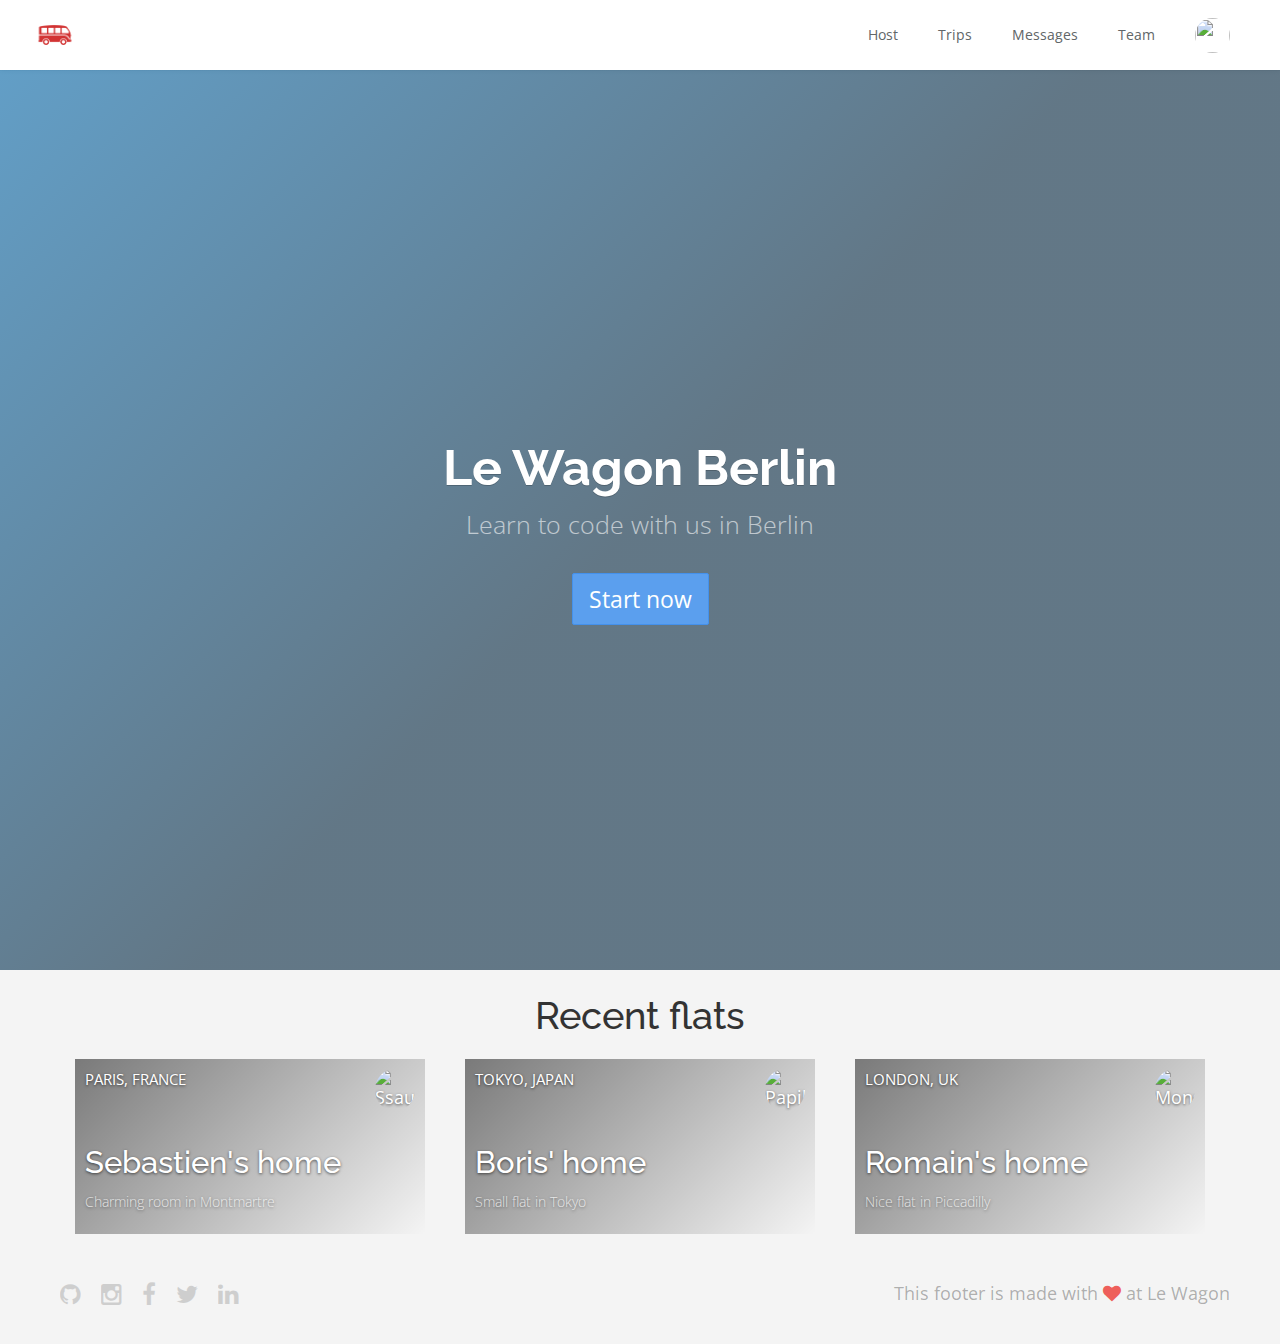
==== commit 25426e4f: "Automated commit at 2018-08-07 08:14:52 UTC by middleman-deploy 2.0.0-alpha" ====
--- a/index.html
+++ b/index.html
@@ -7,7 +7,7 @@
           content="width=device-width, initial-scale=1, shrink-to-fit=no">
     <!-- Use the title from a page's frontmatter if it has one -->
     <title>Le Wagon - Middleman</title>
-    <link href="stylesheets/application-51031744.css" rel="stylesheet" />
+    <link href="stylesheets/application-8fecac68.css" rel="stylesheet" />
     <script src="javascripts/application-93de88c9.js"></script>
     <link href="images/favicon-f15af148.png" rel="icon" type="image/png" />
   </head>
@@ -60,54 +60,43 @@
     <a class="btn btn-primary btn-lg">Start now</a>
   </div>
 </div>
-<div class="container">
+
+<div class="container" id="home-flats">
+  <h2 class="text-center">Recent flats</h2>
   <div class="row">
-    <div class="col-xs-4">
-      <div class="card" style="background-image: linear-gradient(rgba(0,0,0,0.3), rgba(0,0,0,0.2)), url('https://kitt.lewagon.com/placeholder/cities/shanghai');">
-        <div class="card-category">Popular</div>
-        <div class="card-description">
-          <h2>Le Wagon Shanghai</h2>
-          <p>Very cool city, the best</p>
+      <div class="col-xs-12 col-sm-6 col-md-4">
+        <div class="card" style="background-image: linear-gradient(-225deg, rgba(0,0,0,0.5) 0%, rgba(0,0,0,0) 100%), url('https://kitt.lewagon.com/placeholder/cities/paris');">
+          <div class="card-category">Paris, France</div>
+          <div class="card-description">
+            <h3>Sebastien's home</h3>
+            <p>Charming room in Montmartre</p>
+          </div>
+          <img src="https://kitt.lewagon.com/placeholder/users/ssaunier" class="card-user" alt="Ssaunier" />
+          <a href="flats/ssaunier.html" class="card-link"></a>
         </div>
-        <img class="card-user" src="https://kitt.lewagon.com/placeholder/users/tgenaitay">
-        <a class="card-link" href="#" ></a>
       </div>
-    </div>
-    <div class="col-xs-4">
-
-      <div class="card" style="background-image: linear-gradient(rgba(0,0,0,0.3), rgba(0,0,0,0.2)), url('https://kitt.lewagon.com/placeholder/cities/shanghai');">
-        <div class="card-category">Popular</div>
-        <div class="card-description">
-          <h2>Le Wagon Shanghai</h2>
-          <p>Very cool city, the best</p>
+      <div class="col-xs-12 col-sm-6 col-md-4">
+        <div class="card" style="background-image: linear-gradient(-225deg, rgba(0,0,0,0.5) 0%, rgba(0,0,0,0) 100%), url('https://kitt.lewagon.com/placeholder/cities/tokyo');">
+          <div class="card-category">Tokyo, Japan</div>
+          <div class="card-description">
+            <h3>Boris' home</h3>
+            <p>Small flat in Tokyo</p>
+          </div>
+          <img src="https://kitt.lewagon.com/placeholder/users/papillard" class="card-user" alt="Papillard" />
+          <a href="flats/papillard.html" class="card-link"></a>
         </div>
-        <img class="card-user" src="https://kitt.lewagon.com/placeholder/users/tgenaitay">
-        <a class="card-link" href="#" ></a>
       </div>
-    </div>
-    <div class="col-xs-4">
-      <div class="card" style="background-image: linear-gradient(rgba(0,0,0,0.3), rgba(0,0,0,0.2)), url('https://kitt.lewagon.com/placeholder/cities/shanghai');">
-        <div class="card-category">Popular</div>
-        <div class="card-description">
-          <h2>Le Wagon Shanghai</h2>
-          <p>Very cool city, the best</p>
+      <div class="col-xs-12 col-sm-6 col-md-4">
+        <div class="card" style="background-image: linear-gradient(-225deg, rgba(0,0,0,0.5) 0%, rgba(0,0,0,0) 100%), url('https://kitt.lewagon.com/placeholder/cities/london');">
+          <div class="card-category">London, UK</div>
+          <div class="card-description">
+            <h3>Romain's home</h3>
+            <p>Nice flat in Piccadilly</p>
+          </div>
+          <img src="https://kitt.lewagon.com/placeholder/users/monsieurpaillard" class="card-user" alt="Monsieurpaillard" />
+          <a href="flats/monsieurpaillard.html" class="card-link"></a>
         </div>
-        <img class="card-user" src="https://kitt.lewagon.com/placeholder/users/tgenaitay">
-        <a class="card-link" href="#" ></a>
       </div>
-    </div>
-  </div>
-
-  <div id="home">
-    <div class="home-content">
-      <img src="images/logo-acc9c0ec.png" width="200" alt="Logo" />
-      <p>
-        Middleman is now running!
-      </p>
-      <p class="about">
-        <a href="about.html">More about this template</a>
-      </p>
-    </div>
   </div>
 </div>
 
--- a/stylesheets/application-8fecac68.css
+++ b/stylesheets/application-8fecac68.css
@@ -0,0 +1,8 @@
+@import url("https://fonts.googleapis.com/css?family=Open+Sans:400,300,700|Raleway:400,100,300,700,500");/*!
+ * Bootstrap v3.3.7 (http://getbootstrap.com)
+ * Copyright 2011-2016 Twitter, Inc.
+ * Licensed under MIT (https://github.com/twbs/bootstrap/blob/master/LICENSE)
+ *//*! normalize.css v3.0.3 | MIT License | github.com/necolas/normalize.css */html{font-family:sans-serif;-ms-text-size-adjust:100%;-webkit-text-size-adjust:100%}body{margin:0}article,aside,details,figcaption,figure,footer,header,hgroup,main,menu,nav,section,summary{display:block}audio,canvas,progress,video{display:inline-block;vertical-align:baseline}audio:not([controls]){display:none;height:0}[hidden],template{display:none}a{background-color:transparent}a:active,a:hover{outline:0}abbr[title]{border-bottom:1px dotted}b,strong{font-weight:bold}dfn{font-style:italic}h1{font-size:2em;margin:0.67em 0}mark{background:#ff0;color:#000}small{font-size:80%}sub,sup{font-size:75%;line-height:0;position:relative;vertical-align:baseline}sup{top:-0.5em}sub{bottom:-0.25em}img{border:0}svg:not(:root){overflow:hidden}figure{margin:1em 40px}hr{-webkit-box-sizing:content-box;box-sizing:content-box;height:0}pre{overflow:auto}code,kbd,pre,samp{font-family:monospace, monospace;font-size:1em}button,input,optgroup,select,textarea{color:inherit;font:inherit;margin:0}button{overflow:visible}button,select{text-transform:none}button,html input[type="button"],input[type="reset"],input[type="submit"]{-webkit-appearance:button;cursor:pointer}button[disabled],html input[disabled]{cursor:default}button::-moz-focus-inner,input::-moz-focus-inner{border:0;padding:0}input{line-height:normal}input[type="checkbox"],input[type="radio"]{-webkit-box-sizing:border-box;box-sizing:border-box;padding:0}input[type="number"]::-webkit-inner-spin-button,input[type="number"]::-webkit-outer-spin-button{height:auto}input[type="search"]{-webkit-appearance:textfield;-webkit-box-sizing:content-box;box-sizing:content-box}input[type="search"]::-webkit-search-cancel-button,input[type="search"]::-webkit-search-decoration{-webkit-appearance:none}fieldset{border:1px solid #c0c0c0;margin:0 2px;padding:0.35em 0.625em 0.75em}legend{border:0;padding:0}textarea{overflow:auto}optgroup{font-weight:bold}table{border-collapse:collapse;border-spacing:0}td,th{padding:0}/*! Source: https://github.com/h5bp/html5-boilerplate/blob/master/src/css/main.css */@media print{*,*:before,*:after{background:transparent !important;color:#000 !important;-webkit-box-shadow:none !important;box-shadow:none !important;text-shadow:none !important}a,a:visited{text-decoration:underline}a[href]:after{content:" (" attr(href) ")"}abbr[title]:after{content:" (" attr(title) ")"}a[href^="#"]:after,a[href^="javascript:"]:after{content:""}pre,blockquote{border:1px solid #999;page-break-inside:avoid}thead{display:table-header-group}tr,img{page-break-inside:avoid}img{max-width:100% !important}p,h2,h3{orphans:3;widows:3}h2,h3{page-break-after:avoid}.navbar{display:none}.btn>.caret,.dropup>.btn>.caret{border-top-color:#000 !important}.label{border:1px solid #000}.table{border-collapse:collapse !important}.table td,.table th{background-color:#fff !important}.table-bordered th,.table-bordered td{border:1px solid #ddd !important}}@font-face{font-family:'Glyphicons Halflings';src:url("../assets/bootstrap/glyphicons-halflings-regular-86b6f62b.eot");src:url("../assets/bootstrap/glyphicons-halflings-regular-86b6f62b.eot?#iefix") format("embedded-opentype"),url("../assets/bootstrap/glyphicons-halflings-regular-ca35b697.woff2") format("woff2"),url("../assets/bootstrap/glyphicons-halflings-regular-278e49a8.woff") format("woff"),url("../assets/bootstrap/glyphicons-halflings-regular-44bc1850.ttf") format("truetype"),url("../assets/bootstrap/glyphicons-halflings-regular-de51a849.svg#glyphicons_halflingsregular") format("svg")}.glyphicon{position:relative;top:1px;display:inline-block;font-family:'Glyphicons Halflings';font-style:normal;font-weight:normal;line-height:1;-webkit-font-smoothing:antialiased;-moz-osx-font-smoothing:grayscale}.glyphicon-asterisk:before{content:"\002a"}.glyphicon-plus:before{content:"\002b"}.glyphicon-euro:before,.glyphicon-eur:before{content:"\20ac"}.glyphicon-minus:before{content:"\2212"}.glyphicon-cloud:before{content:"\2601"}.glyphicon-envelope:before{content:"\2709"}.glyphicon-pencil:before{content:"\270f"}.glyphicon-glass:before{content:"\e001"}.glyphicon-music:before{content:"\e002"}.glyphicon-search:before{content:"\e003"}.glyphicon-heart:before{content:"\e005"}.glyphicon-star:before{content:"\e006"}.glyphicon-star-empty:before{content:"\e007"}.glyphicon-user:before{content:"\e008"}.glyphicon-film:before{content:"\e009"}.glyphicon-th-large:before{content:"\e010"}.glyphicon-th:before{content:"\e011"}.glyphicon-th-list:before{content:"\e012"}.glyphicon-ok:before{content:"\e013"}.glyphicon-remove:before{content:"\e014"}.glyphicon-zoom-in:before{content:"\e015"}.glyphicon-zoom-out:before{content:"\e016"}.glyphicon-off:before{content:"\e017"}.glyphicon-signal:before{content:"\e018"}.glyphicon-cog:before{content:"\e019"}.glyphicon-trash:before{content:"\e020"}.glyphicon-home:before{content:"\e021"}.glyphicon-file:before{content:"\e022"}.glyphicon-time:before{content:"\e023"}.glyphicon-road:before{content:"\e024"}.glyphicon-download-alt:before{content:"\e025"}.glyphicon-download:before{content:"\e026"}.glyphicon-upload:before{content:"\e027"}.glyphicon-inbox:before{content:"\e028"}.glyphicon-play-circle:before{content:"\e029"}.glyphicon-repeat:before{content:"\e030"}.glyphicon-refresh:before{content:"\e031"}.glyphicon-list-alt:before{content:"\e032"}.glyphicon-lock:before{content:"\e033"}.glyphicon-flag:before{content:"\e034"}.glyphicon-headphones:before{content:"\e035"}.glyphicon-volume-off:before{content:"\e036"}.glyphicon-volume-down:before{content:"\e037"}.glyphicon-volume-up:before{content:"\e038"}.glyphicon-qrcode:before{content:"\e039"}.glyphicon-barcode:before{content:"\e040"}.glyphicon-tag:before{content:"\e041"}.glyphicon-tags:before{content:"\e042"}.glyphicon-book:before{content:"\e043"}.glyphicon-bookmark:before{content:"\e044"}.glyphicon-print:before{content:"\e045"}.glyphicon-camera:before{content:"\e046"}.glyphicon-font:before{content:"\e047"}.glyphicon-bold:before{content:"\e048"}.glyphicon-italic:before{content:"\e049"}.glyphicon-text-height:before{content:"\e050"}.glyphicon-text-width:before{content:"\e051"}.glyphicon-align-left:before{content:"\e052"}.glyphicon-align-center:before{content:"\e053"}.glyphicon-align-right:before{content:"\e054"}.glyphicon-align-justify:before{content:"\e055"}.glyphicon-list:before{content:"\e056"}.glyphicon-indent-left:before{content:"\e057"}.glyphicon-indent-right:before{content:"\e058"}.glyphicon-facetime-video:before{content:"\e059"}.glyphicon-picture:before{content:"\e060"}.glyphicon-map-marker:before{content:"\e062"}.glyphicon-adjust:before{content:"\e063"}.glyphicon-tint:before{content:"\e064"}.glyphicon-edit:before{content:"\e065"}.glyphicon-share:before{content:"\e066"}.glyphicon-check:before{content:"\e067"}.glyphicon-move:before{content:"\e068"}.glyphicon-step-backward:before{content:"\e069"}.glyphicon-fast-backward:before{content:"\e070"}.glyphicon-backward:before{content:"\e071"}.glyphicon-play:before{content:"\e072"}.glyphicon-pause:before{content:"\e073"}.glyphicon-stop:before{content:"\e074"}.glyphicon-forward:before{content:"\e075"}.glyphicon-fast-forward:before{content:"\e076"}.glyphicon-step-forward:before{content:"\e077"}.glyphicon-eject:before{content:"\e078"}.glyphicon-chevron-left:before{content:"\e079"}.glyphicon-chevron-right:before{content:"\e080"}.glyphicon-plus-sign:before{content:"\e081"}.glyphicon-minus-sign:before{content:"\e082"}.glyphicon-remove-sign:before{content:"\e083"}.glyphicon-ok-sign:before{content:"\e084"}.glyphicon-question-sign:before{content:"\e085"}.glyphicon-info-sign:before{content:"\e086"}.glyphicon-screenshot:before{content:"\e087"}.glyphicon-remove-circle:before{content:"\e088"}.glyphicon-ok-circle:before{content:"\e089"}.glyphicon-ban-circle:before{content:"\e090"}.glyphicon-arrow-left:before{content:"\e091"}.glyphicon-arrow-right:before{content:"\e092"}.glyphicon-arrow-up:before{content:"\e093"}.glyphicon-arrow-down:before{content:"\e094"}.glyphicon-share-alt:before{content:"\e095"}.glyphicon-resize-full:before{content:"\e096"}.glyphicon-resize-small:before{content:"\e097"}.glyphicon-exclamation-sign:before{content:"\e101"}.glyphicon-gift:before{content:"\e102"}.glyphicon-leaf:before{content:"\e103"}.glyphicon-fire:before{content:"\e104"}.glyphicon-eye-open:before{content:"\e105"}.glyphicon-eye-close:before{content:"\e106"}.glyphicon-warning-sign:before{content:"\e107"}.glyphicon-plane:before{content:"\e108"}.glyphicon-calendar:before{content:"\e109"}.glyphicon-random:before{content:"\e110"}.glyphicon-comment:before{content:"\e111"}.glyphicon-magnet:before{content:"\e112"}.glyphicon-chevron-up:before{content:"\e113"}.glyphicon-chevron-down:before{content:"\e114"}.glyphicon-retweet:before{content:"\e115"}.glyphicon-shopping-cart:before{content:"\e116"}.glyphicon-folder-close:before{content:"\e117"}.glyphicon-folder-open:before{content:"\e118"}.glyphicon-resize-vertical:before{content:"\e119"}.glyphicon-resize-horizontal:before{content:"\e120"}.glyphicon-hdd:before{content:"\e121"}.glyphicon-bullhorn:before{content:"\e122"}.glyphicon-bell:before{content:"\e123"}.glyphicon-certificate:before{content:"\e124"}.glyphicon-thumbs-up:before{content:"\e125"}.glyphicon-thumbs-down:before{content:"\e126"}.glyphicon-hand-right:before{content:"\e127"}.glyphicon-hand-left:before{content:"\e128"}.glyphicon-hand-up:before{content:"\e129"}.glyphicon-hand-down:before{content:"\e130"}.glyphicon-circle-arrow-right:before{content:"\e131"}.glyphicon-circle-arrow-left:before{content:"\e132"}.glyphicon-circle-arrow-up:before{content:"\e133"}.glyphicon-circle-arrow-down:before{content:"\e134"}.glyphicon-globe:before{content:"\e135"}.glyphicon-wrench:before{content:"\e136"}.glyphicon-tasks:before{content:"\e137"}.glyphicon-filter:before{content:"\e138"}.glyphicon-briefcase:before{content:"\e139"}.glyphicon-fullscreen:before{content:"\e140"}.glyphicon-dashboard:before{content:"\e141"}.glyphicon-paperclip:before{content:"\e142"}.glyphicon-heart-empty:before{content:"\e143"}.glyphicon-link:before{content:"\e144"}.glyphicon-phone:before{content:"\e145"}.glyphicon-pushpin:before{content:"\e146"}.glyphicon-usd:before{content:"\e148"}.glyphicon-gbp:before{content:"\e149"}.glyphicon-sort:before{content:"\e150"}.glyphicon-sort-by-alphabet:before{content:"\e151"}.glyphicon-sort-by-alphabet-alt:before{content:"\e152"}.glyphicon-sort-by-order:before{content:"\e153"}.glyphicon-sort-by-order-alt:before{content:"\e154"}.glyphicon-sort-by-attributes:before{content:"\e155"}.glyphicon-sort-by-attributes-alt:before{content:"\e156"}.glyphicon-unchecked:before{content:"\e157"}.glyphicon-expand:before{content:"\e158"}.glyphicon-collapse-down:before{content:"\e159"}.glyphicon-collapse-up:before{content:"\e160"}.glyphicon-log-in:before{content:"\e161"}.glyphicon-flash:before{content:"\e162"}.glyphicon-log-out:before{content:"\e163"}.glyphicon-new-window:before{content:"\e164"}.glyphicon-record:before{content:"\e165"}.glyphicon-save:before{content:"\e166"}.glyphicon-open:before{content:"\e167"}.glyphicon-saved:before{content:"\e168"}.glyphicon-import:before{content:"\e169"}.glyphicon-export:before{content:"\e170"}.glyphicon-send:before{content:"\e171"}.glyphicon-floppy-disk:before{content:"\e172"}.glyphicon-floppy-saved:before{content:"\e173"}.glyphicon-floppy-remove:before{content:"\e174"}.glyphicon-floppy-save:before{content:"\e175"}.glyphicon-floppy-open:before{content:"\e176"}.glyphicon-credit-card:before{content:"\e177"}.glyphicon-transfer:before{content:"\e178"}.glyphicon-cutlery:before{content:"\e179"}.glyphicon-header:before{content:"\e180"}.glyphicon-compressed:before{content:"\e181"}.glyphicon-earphone:before{content:"\e182"}.glyphicon-phone-alt:before{content:"\e183"}.glyphicon-tower:before{content:"\e184"}.glyphicon-stats:before{content:"\e185"}.glyphicon-sd-video:before{content:"\e186"}.glyphicon-hd-video:before{content:"\e187"}.glyphicon-subtitles:before{content:"\e188"}.glyphicon-sound-stereo:before{content:"\e189"}.glyphicon-sound-dolby:before{content:"\e190"}.glyphicon-sound-5-1:before{content:"\e191"}.glyphicon-sound-6-1:before{content:"\e192"}.glyphicon-sound-7-1:before{content:"\e193"}.glyphicon-copyright-mark:before{content:"\e194"}.glyphicon-registration-mark:before{content:"\e195"}.glyphicon-cloud-download:before{content:"\e197"}.glyphicon-cloud-upload:before{content:"\e198"}.glyphicon-tree-conifer:before{content:"\e199"}.glyphicon-tree-deciduous:before{content:"\e200"}.glyphicon-cd:before{content:"\e201"}.glyphicon-save-file:before{content:"\e202"}.glyphicon-open-file:before{content:"\e203"}.glyphicon-level-up:before{content:"\e204"}.glyphicon-copy:before{content:"\e205"}.glyphicon-paste:before{content:"\e206"}.glyphicon-alert:before{content:"\e209"}.glyphicon-equalizer:before{content:"\e210"}.glyphicon-king:before{content:"\e211"}.glyphicon-queen:before{content:"\e212"}.glyphicon-pawn:before{content:"\e213"}.glyphicon-bishop:before{content:"\e214"}.glyphicon-knight:before{content:"\e215"}.glyphicon-baby-formula:before{content:"\e216"}.glyphicon-tent:before{content:"\26fa"}.glyphicon-blackboard:before{content:"\e218"}.glyphicon-bed:before{content:"\e219"}.glyphicon-apple:before{content:"\f8ff"}.glyphicon-erase:before{content:"\e221"}.glyphicon-hourglass:before{content:"\231b"}.glyphicon-lamp:before{content:"\e223"}.glyphicon-duplicate:before{content:"\e224"}.glyphicon-piggy-bank:before{content:"\e225"}.glyphicon-scissors:before{content:"\e226"}.glyphicon-bitcoin:before{content:"\e227"}.glyphicon-btc:before{content:"\e227"}.glyphicon-xbt:before{content:"\e227"}.glyphicon-yen:before{content:"\00a5"}.glyphicon-jpy:before{content:"\00a5"}.glyphicon-ruble:before{content:"\20bd"}.glyphicon-rub:before{content:"\20bd"}.glyphicon-scale:before{content:"\e230"}.glyphicon-ice-lolly:before{content:"\e231"}.glyphicon-ice-lolly-tasted:before{content:"\e232"}.glyphicon-education:before{content:"\e233"}.glyphicon-option-horizontal:before{content:"\e234"}.glyphicon-option-vertical:before{content:"\e235"}.glyphicon-menu-hamburger:before{content:"\e236"}.glyphicon-modal-window:before{content:"\e237"}.glyphicon-oil:before{content:"\e238"}.glyphicon-grain:before{content:"\e239"}.glyphicon-sunglasses:before{content:"\e240"}.glyphicon-text-size:before{content:"\e241"}.glyphicon-text-color:before{content:"\e242"}.glyphicon-text-background:before{content:"\e243"}.glyphicon-object-align-top:before{content:"\e244"}.glyphicon-object-align-bottom:before{content:"\e245"}.glyphicon-object-align-horizontal:before{content:"\e246"}.glyphicon-object-align-left:before{content:"\e247"}.glyphicon-object-align-vertical:before{content:"\e248"}.glyphicon-object-align-right:before{content:"\e249"}.glyphicon-triangle-right:before{content:"\e250"}.glyphicon-triangle-left:before{content:"\e251"}.glyphicon-triangle-bottom:before{content:"\e252"}.glyphicon-triangle-top:before{content:"\e253"}.glyphicon-console:before{content:"\e254"}.glyphicon-superscript:before{content:"\e255"}.glyphicon-subscript:before{content:"\e256"}.glyphicon-menu-left:before{content:"\e257"}.glyphicon-menu-right:before{content:"\e258"}.glyphicon-menu-down:before{content:"\e259"}.glyphicon-menu-up:before{content:"\e260"}*{-webkit-box-sizing:border-box;box-sizing:border-box}*:before,*:after{-webkit-box-sizing:border-box;box-sizing:border-box}html{font-size:10px;-webkit-tap-highlight-color:transparent}body{font-family:"Open Sans", "Helvetica", "sans-serif";font-size:18px;line-height:1.42857143;color:#333333;background-color:#F4F4F4}input,button,select,textarea{font-family:inherit;font-size:inherit;line-height:inherit}a{color:#5b9fee;text-decoration:none}a:hover,a:focus{color:#1877e5;text-decoration:underline}a:focus{outline:5px auto -webkit-focus-ring-color;outline-offset:-2px}figure{margin:0}img{vertical-align:middle}.img-responsive{display:block;max-width:100%;height:auto}.img-rounded{border-radius:2px}.img-thumbnail{padding:4px;line-height:1.42857143;background-color:#F4F4F4;border:1px solid #ddd;border-radius:2px;-webkit-transition:all 0.2s ease-in-out;transition:all 0.2s ease-in-out;display:inline-block;max-width:100%;height:auto}.img-circle{border-radius:50%}hr{margin-top:25px;margin-bottom:25px;border:0;border-top:1px solid #eeeeee}.sr-only{position:absolute;width:1px;height:1px;margin:-1px;padding:0;overflow:hidden;clip:rect(0, 0, 0, 0);border:0}.sr-only-focusable:active,.sr-only-focusable:focus{position:static;width:auto;height:auto;margin:0;overflow:visible;clip:auto}[role="button"]{cursor:pointer}h1,h2,h3,h4,h5,h6,.h1,.h2,.h3,.h4,.h5,.h6{font-family:"Raleway", "Helvetica", "sans-serif";font-weight:500;line-height:1.1;color:inherit}h1 small,h1 .small,h2 small,h2 .small,h3 small,h3 .small,h4 small,h4 .small,h5 small,h5 .small,h6 small,h6 .small,.h1 small,.h1 .small,.h2 small,.h2 .small,.h3 small,.h3 .small,.h4 small,.h4 .small,.h5 small,.h5 .small,.h6 small,.h6 .small{font-weight:normal;line-height:1;color:#777777}h1,.h1,h2,.h2,h3,.h3{margin-top:25px;margin-bottom:12.5px}h1 small,h1 .small,.h1 small,.h1 .small,h2 small,h2 .small,.h2 small,.h2 .small,h3 small,h3 .small,.h3 small,.h3 .small{font-size:65%}h4,.h4,h5,.h5,h6,.h6{margin-top:12.5px;margin-bottom:12.5px}h4 small,h4 .small,.h4 small,.h4 .small,h5 small,h5 .small,.h5 small,.h5 .small,h6 small,h6 .small,.h6 small,.h6 .small{font-size:75%}h1,.h1{font-size:46px}h2,.h2{font-size:38px}h3,.h3{font-size:31px}h4,.h4{font-size:23px}h5,.h5{font-size:18px}h6,.h6{font-size:16px}p{margin:0 0 12.5px}.lead{margin-bottom:25px;font-size:20px;font-weight:300;line-height:1.4}@media (min-width: 768px){.lead{font-size:27px}}small,.small{font-size:88%}mark,.mark{background-color:#fcf8e3;padding:.2em}.text-left{text-align:left}.text-right{text-align:right}.text-center{text-align:center}.text-justify{text-align:justify}.text-nowrap{white-space:nowrap}.text-lowercase{text-transform:lowercase}.text-uppercase,.initialism{text-transform:uppercase}.text-capitalize{text-transform:capitalize}.text-muted{color:#777777}.text-primary{color:#5b9fee}a.text-primary:hover,a.text-primary:focus{color:#2d84e9}.text-success{color:#3c763d}a.text-success:hover,a.text-success:focus{color:#2b542c}.text-info{color:#31708f}a.text-info:hover,a.text-info:focus{color:#245269}.text-warning{color:#8a6d3b}a.text-warning:hover,a.text-warning:focus{color:#66512c}.text-danger{color:#a94442}a.text-danger:hover,a.text-danger:focus{color:#843534}.bg-primary{color:#fff}.bg-primary{background-color:#5b9fee}a.bg-primary:hover,a.bg-primary:focus{background-color:#2d84e9}.bg-success{background-color:#dff0d8}a.bg-success:hover,a.bg-success:focus{background-color:#c1e2b3}.bg-info{background-color:#d9edf7}a.bg-info:hover,a.bg-info:focus{background-color:#afd9ee}.bg-warning{background-color:#fcf8e3}a.bg-warning:hover,a.bg-warning:focus{background-color:#f7ecb5}.bg-danger{background-color:#f2dede}a.bg-danger:hover,a.bg-danger:focus{background-color:#e4b9b9}.page-header{padding-bottom:11.5px;margin:50px 0 25px;border-bottom:1px solid #eeeeee}ul,ol{margin-top:0;margin-bottom:12.5px}ul ul,ul ol,ol ul,ol ol{margin-bottom:0}.list-unstyled{padding-left:0;list-style:none}.list-inline{padding-left:0;list-style:none;margin-left:-5px}.list-inline>li{display:inline-block;padding-left:5px;padding-right:5px}dl{margin-top:0;margin-bottom:25px}dt,dd{line-height:1.42857143}dt{font-weight:bold}dd{margin-left:0}.dl-horizontal dd:before,.dl-horizontal dd:after{content:" ";display:table}.dl-horizontal dd:after{clear:both}@media (min-width: 768px){.dl-horizontal dt{float:left;width:160px;clear:left;text-align:right;overflow:hidden;text-overflow:ellipsis;white-space:nowrap}.dl-horizontal dd{margin-left:180px}}abbr[title],abbr[data-original-title]{cursor:help;border-bottom:1px dotted #777777}.initialism{font-size:90%}blockquote{padding:12.5px 25px;margin:0 0 25px;font-size:22.5px;border-left:5px solid #eeeeee}blockquote p:last-child,blockquote ul:last-child,blockquote ol:last-child{margin-bottom:0}blockquote footer,blockquote small,blockquote .small{display:block;font-size:80%;line-height:1.42857143;color:#777777}blockquote footer:before,blockquote small:before,blockquote .small:before{content:'\2014 \00A0'}.blockquote-reverse,blockquote.pull-right{padding-right:15px;padding-left:0;border-right:5px solid #eeeeee;border-left:0;text-align:right}.blockquote-reverse footer:before,.blockquote-reverse small:before,.blockquote-reverse .small:before,blockquote.pull-right footer:before,blockquote.pull-right small:before,blockquote.pull-right .small:before{content:''}.blockquote-reverse footer:after,.blockquote-reverse small:after,.blockquote-reverse .small:after,blockquote.pull-right footer:after,blockquote.pull-right small:after,blockquote.pull-right .small:after{content:'\00A0 \2014'}address{margin-bottom:25px;font-style:normal;line-height:1.42857143}code,kbd,pre,samp{font-family:Menlo, Monaco, Consolas, "Courier New", monospace}code{padding:2px 4px;font-size:90%;color:#c7254e;background-color:#f9f2f4;border-radius:2px}kbd{padding:2px 4px;font-size:90%;color:#fff;background-color:#333;border-radius:2px;-webkit-box-shadow:inset 0 -1px 0 rgba(0,0,0,0.25);box-shadow:inset 0 -1px 0 rgba(0,0,0,0.25)}kbd kbd{padding:0;font-size:100%;font-weight:bold;-webkit-box-shadow:none;box-shadow:none}pre{display:block;padding:12px;margin:0 0 12.5px;font-size:17px;line-height:1.42857143;word-break:break-all;word-wrap:break-word;color:#333333;background-color:#f5f5f5;border:1px solid #ccc;border-radius:2px}pre code{padding:0;font-size:inherit;color:inherit;white-space:pre-wrap;background-color:transparent;border-radius:0}.pre-scrollable{max-height:340px;overflow-y:scroll}.container{margin-right:auto;margin-left:auto;padding-left:15px;padding-right:15px}.container:before,.container:after{content:" ";display:table}.container:after{clear:both}@media (min-width: 768px){.container{width:750px}}@media (min-width: 992px){.container{width:970px}}@media (min-width: 1200px){.container{width:1170px}}.container-fluid{margin-right:auto;margin-left:auto;padding-left:15px;padding-right:15px}.container-fluid:before,.container-fluid:after{content:" ";display:table}.container-fluid:after{clear:both}.row{margin-left:-15px;margin-right:-15px}.row:before,.row:after{content:" ";display:table}.row:after{clear:both}.col-xs-1,.col-sm-1,.col-md-1,.col-lg-1,.col-xs-2,.col-sm-2,.col-md-2,.col-lg-2,.col-xs-3,.col-sm-3,.col-md-3,.col-lg-3,.col-xs-4,.col-sm-4,.col-md-4,.col-lg-4,.col-xs-5,.col-sm-5,.col-md-5,.col-lg-5,.col-xs-6,.col-sm-6,.col-md-6,.col-lg-6,.col-xs-7,.col-sm-7,.col-md-7,.col-lg-7,.col-xs-8,.col-sm-8,.col-md-8,.col-lg-8,.col-xs-9,.col-sm-9,.col-md-9,.col-lg-9,.col-xs-10,.col-sm-10,.col-md-10,.col-lg-10,.col-xs-11,.col-sm-11,.col-md-11,.col-lg-11,.col-xs-12,.col-sm-12,.col-md-12,.col-lg-12{position:relative;min-height:1px;padding-left:15px;padding-right:15px}.col-xs-1,.col-xs-2,.col-xs-3,.col-xs-4,.col-xs-5,.col-xs-6,.col-xs-7,.col-xs-8,.col-xs-9,.col-xs-10,.col-xs-11,.col-xs-12{float:left}.col-xs-1{width:8.33333333%}.col-xs-2{width:16.66666667%}.col-xs-3{width:25%}.col-xs-4{width:33.33333333%}.col-xs-5{width:41.66666667%}.col-xs-6{width:50%}.col-xs-7{width:58.33333333%}.col-xs-8{width:66.66666667%}.col-xs-9{width:75%}.col-xs-10{width:83.33333333%}.col-xs-11{width:91.66666667%}.col-xs-12{width:100%}.col-xs-pull-0{right:auto}.col-xs-pull-1{right:8.33333333%}.col-xs-pull-2{right:16.66666667%}.col-xs-pull-3{right:25%}.col-xs-pull-4{right:33.33333333%}.col-xs-pull-5{right:41.66666667%}.col-xs-pull-6{right:50%}.col-xs-pull-7{right:58.33333333%}.col-xs-pull-8{right:66.66666667%}.col-xs-pull-9{right:75%}.col-xs-pull-10{right:83.33333333%}.col-xs-pull-11{right:91.66666667%}.col-xs-pull-12{right:100%}.col-xs-push-0{left:auto}.col-xs-push-1{left:8.33333333%}.col-xs-push-2{left:16.66666667%}.col-xs-push-3{left:25%}.col-xs-push-4{left:33.33333333%}.col-xs-push-5{left:41.66666667%}.col-xs-push-6{left:50%}.col-xs-push-7{left:58.33333333%}.col-xs-push-8{left:66.66666667%}.col-xs-push-9{left:75%}.col-xs-push-10{left:83.33333333%}.col-xs-push-11{left:91.66666667%}.col-xs-push-12{left:100%}.col-xs-offset-0{margin-left:0%}.col-xs-offset-1{margin-left:8.33333333%}.col-xs-offset-2{margin-left:16.66666667%}.col-xs-offset-3{margin-left:25%}.col-xs-offset-4{margin-left:33.33333333%}.col-xs-offset-5{margin-left:41.66666667%}.col-xs-offset-6{margin-left:50%}.col-xs-offset-7{margin-left:58.33333333%}.col-xs-offset-8{margin-left:66.66666667%}.col-xs-offset-9{margin-left:75%}.col-xs-offset-10{margin-left:83.33333333%}.col-xs-offset-11{margin-left:91.66666667%}.col-xs-offset-12{margin-left:100%}@media (min-width: 768px){.col-sm-1,.col-sm-2,.col-sm-3,.col-sm-4,.col-sm-5,.col-sm-6,.col-sm-7,.col-sm-8,.col-sm-9,.col-sm-10,.col-sm-11,.col-sm-12{float:left}.col-sm-1{width:8.33333333%}.col-sm-2{width:16.66666667%}.col-sm-3{width:25%}.col-sm-4{width:33.33333333%}.col-sm-5{width:41.66666667%}.col-sm-6{width:50%}.col-sm-7{width:58.33333333%}.col-sm-8{width:66.66666667%}.col-sm-9{width:75%}.col-sm-10{width:83.33333333%}.col-sm-11{width:91.66666667%}.col-sm-12{width:100%}.col-sm-pull-0{right:auto}.col-sm-pull-1{right:8.33333333%}.col-sm-pull-2{right:16.66666667%}.col-sm-pull-3{right:25%}.col-sm-pull-4{right:33.33333333%}.col-sm-pull-5{right:41.66666667%}.col-sm-pull-6{right:50%}.col-sm-pull-7{right:58.33333333%}.col-sm-pull-8{right:66.66666667%}.col-sm-pull-9{right:75%}.col-sm-pull-10{right:83.33333333%}.col-sm-pull-11{right:91.66666667%}.col-sm-pull-12{right:100%}.col-sm-push-0{left:auto}.col-sm-push-1{left:8.33333333%}.col-sm-push-2{left:16.66666667%}.col-sm-push-3{left:25%}.col-sm-push-4{left:33.33333333%}.col-sm-push-5{left:41.66666667%}.col-sm-push-6{left:50%}.col-sm-push-7{left:58.33333333%}.col-sm-push-8{left:66.66666667%}.col-sm-push-9{left:75%}.col-sm-push-10{left:83.33333333%}.col-sm-push-11{left:91.66666667%}.col-sm-push-12{left:100%}.col-sm-offset-0{margin-left:0%}.col-sm-offset-1{margin-left:8.33333333%}.col-sm-offset-2{margin-left:16.66666667%}.col-sm-offset-3{margin-left:25%}.col-sm-offset-4{margin-left:33.33333333%}.col-sm-offset-5{margin-left:41.66666667%}.col-sm-offset-6{margin-left:50%}.col-sm-offset-7{margin-left:58.33333333%}.col-sm-offset-8{margin-left:66.66666667%}.col-sm-offset-9{margin-left:75%}.col-sm-offset-10{margin-left:83.33333333%}.col-sm-offset-11{margin-left:91.66666667%}.col-sm-offset-12{margin-left:100%}}@media (min-width: 992px){.col-md-1,.col-md-2,.col-md-3,.col-md-4,.col-md-5,.col-md-6,.col-md-7,.col-md-8,.col-md-9,.col-md-10,.col-md-11,.col-md-12{float:left}.col-md-1{width:8.33333333%}.col-md-2{width:16.66666667%}.col-md-3{width:25%}.col-md-4{width:33.33333333%}.col-md-5{width:41.66666667%}.col-md-6{width:50%}.col-md-7{width:58.33333333%}.col-md-8{width:66.66666667%}.col-md-9{width:75%}.col-md-10{width:83.33333333%}.col-md-11{width:91.66666667%}.col-md-12{width:100%}.col-md-pull-0{right:auto}.col-md-pull-1{right:8.33333333%}.col-md-pull-2{right:16.66666667%}.col-md-pull-3{right:25%}.col-md-pull-4{right:33.33333333%}.col-md-pull-5{right:41.66666667%}.col-md-pull-6{right:50%}.col-md-pull-7{right:58.33333333%}.col-md-pull-8{right:66.66666667%}.col-md-pull-9{right:75%}.col-md-pull-10{right:83.33333333%}.col-md-pull-11{right:91.66666667%}.col-md-pull-12{right:100%}.col-md-push-0{left:auto}.col-md-push-1{left:8.33333333%}.col-md-push-2{left:16.66666667%}.col-md-push-3{left:25%}.col-md-push-4{left:33.33333333%}.col-md-push-5{left:41.66666667%}.col-md-push-6{left:50%}.col-md-push-7{left:58.33333333%}.col-md-push-8{left:66.66666667%}.col-md-push-9{left:75%}.col-md-push-10{left:83.33333333%}.col-md-push-11{left:91.66666667%}.col-md-push-12{left:100%}.col-md-offset-0{margin-left:0%}.col-md-offset-1{margin-left:8.33333333%}.col-md-offset-2{margin-left:16.66666667%}.col-md-offset-3{margin-left:25%}.col-md-offset-4{margin-left:33.33333333%}.col-md-offset-5{margin-left:41.66666667%}.col-md-offset-6{margin-left:50%}.col-md-offset-7{margin-left:58.33333333%}.col-md-offset-8{margin-left:66.66666667%}.col-md-offset-9{margin-left:75%}.col-md-offset-10{margin-left:83.33333333%}.col-md-offset-11{margin-left:91.66666667%}.col-md-offset-12{margin-left:100%}}@media (min-width: 1200px){.col-lg-1,.col-lg-2,.col-lg-3,.col-lg-4,.col-lg-5,.col-lg-6,.col-lg-7,.col-lg-8,.col-lg-9,.col-lg-10,.col-lg-11,.col-lg-12{float:left}.col-lg-1{width:8.33333333%}.col-lg-2{width:16.66666667%}.col-lg-3{width:25%}.col-lg-4{width:33.33333333%}.col-lg-5{width:41.66666667%}.col-lg-6{width:50%}.col-lg-7{width:58.33333333%}.col-lg-8{width:66.66666667%}.col-lg-9{width:75%}.col-lg-10{width:83.33333333%}.col-lg-11{width:91.66666667%}.col-lg-12{width:100%}.col-lg-pull-0{right:auto}.col-lg-pull-1{right:8.33333333%}.col-lg-pull-2{right:16.66666667%}.col-lg-pull-3{right:25%}.col-lg-pull-4{right:33.33333333%}.col-lg-pull-5{right:41.66666667%}.col-lg-pull-6{right:50%}.col-lg-pull-7{right:58.33333333%}.col-lg-pull-8{right:66.66666667%}.col-lg-pull-9{right:75%}.col-lg-pull-10{right:83.33333333%}.col-lg-pull-11{right:91.66666667%}.col-lg-pull-12{right:100%}.col-lg-push-0{left:auto}.col-lg-push-1{left:8.33333333%}.col-lg-push-2{left:16.66666667%}.col-lg-push-3{left:25%}.col-lg-push-4{left:33.33333333%}.col-lg-push-5{left:41.66666667%}.col-lg-push-6{left:50%}.col-lg-push-7{left:58.33333333%}.col-lg-push-8{left:66.66666667%}.col-lg-push-9{left:75%}.col-lg-push-10{left:83.33333333%}.col-lg-push-11{left:91.66666667%}.col-lg-push-12{left:100%}.col-lg-offset-0{margin-left:0%}.col-lg-offset-1{margin-left:8.33333333%}.col-lg-offset-2{margin-left:16.66666667%}.col-lg-offset-3{margin-left:25%}.col-lg-offset-4{margin-left:33.33333333%}.col-lg-offset-5{margin-left:41.66666667%}.col-lg-offset-6{margin-left:50%}.col-lg-offset-7{margin-left:58.33333333%}.col-lg-offset-8{margin-left:66.66666667%}.col-lg-offset-9{margin-left:75%}.col-lg-offset-10{margin-left:83.33333333%}.col-lg-offset-11{margin-left:91.66666667%}.col-lg-offset-12{margin-left:100%}}table{background-color:transparent}caption{padding-top:8px;padding-bottom:8px;color:#777777;text-align:left}th{text-align:left}.table{width:100%;max-width:100%;margin-bottom:25px}.table>thead>tr>th,.table>thead>tr>td,.table>tbody>tr>th,.table>tbody>tr>td,.table>tfoot>tr>th,.table>tfoot>tr>td{padding:8px;line-height:1.42857143;vertical-align:top;border-top:1px solid #ddd}.table>thead>tr>th{vertical-align:bottom;border-bottom:2px solid #ddd}.table>caption+thead>tr:first-child>th,.table>caption+thead>tr:first-child>td,.table>colgroup+thead>tr:first-child>th,.table>colgroup+thead>tr:first-child>td,.table>thead:first-child>tr:first-child>th,.table>thead:first-child>tr:first-child>td{border-top:0}.table>tbody+tbody{border-top:2px solid #ddd}.table .table{background-color:#F4F4F4}.table-condensed>thead>tr>th,.table-condensed>thead>tr>td,.table-condensed>tbody>tr>th,.table-condensed>tbody>tr>td,.table-condensed>tfoot>tr>th,.table-condensed>tfoot>tr>td{padding:5px}.table-bordered{border:1px solid #ddd}.table-bordered>thead>tr>th,.table-bordered>thead>tr>td,.table-bordered>tbody>tr>th,.table-bordered>tbody>tr>td,.table-bordered>tfoot>tr>th,.table-bordered>tfoot>tr>td{border:1px solid #ddd}.table-bordered>thead>tr>th,.table-bordered>thead>tr>td{border-bottom-width:2px}.table-striped>tbody>tr:nth-of-type(odd){background-color:#f9f9f9}.table-hover>tbody>tr:hover{background-color:#f5f5f5}table col[class*="col-"]{position:static;float:none;display:table-column}table td[class*="col-"],table th[class*="col-"]{position:static;float:none;display:table-cell}.table>thead>tr>td.active,.table>thead>tr>th.active,.table>thead>tr.active>td,.table>thead>tr.active>th,.table>tbody>tr>td.active,.table>tbody>tr>th.active,.table>tbody>tr.active>td,.table>tbody>tr.active>th,.table>tfoot>tr>td.active,.table>tfoot>tr>th.active,.table>tfoot>tr.active>td,.table>tfoot>tr.active>th{background-color:#f5f5f5}.table-hover>tbody>tr>td.active:hover,.table-hover>tbody>tr>th.active:hover,.table-hover>tbody>tr.active:hover>td,.table-hover>tbody>tr:hover>.active,.table-hover>tbody>tr.active:hover>th{background-color:#e8e8e8}.table>thead>tr>td.success,.table>thead>tr>th.success,.table>thead>tr.success>td,.table>thead>tr.success>th,.table>tbody>tr>td.success,.table>tbody>tr>th.success,.table>tbody>tr.success>td,.table>tbody>tr.success>th,.table>tfoot>tr>td.success,.table>tfoot>tr>th.success,.table>tfoot>tr.success>td,.table>tfoot>tr.success>th{background-color:#dff0d8}.table-hover>tbody>tr>td.success:hover,.table-hover>tbody>tr>th.success:hover,.table-hover>tbody>tr.success:hover>td,.table-hover>tbody>tr:hover>.success,.table-hover>tbody>tr.success:hover>th{background-color:#d0e9c6}.table>thead>tr>td.info,.table>thead>tr>th.info,.table>thead>tr.info>td,.table>thead>tr.info>th,.table>tbody>tr>td.info,.table>tbody>tr>th.info,.table>tbody>tr.info>td,.table>tbody>tr.info>th,.table>tfoot>tr>td.info,.table>tfoot>tr>th.info,.table>tfoot>tr.info>td,.table>tfoot>tr.info>th{background-color:#d9edf7}.table-hover>tbody>tr>td.info:hover,.table-hover>tbody>tr>th.info:hover,.table-hover>tbody>tr.info:hover>td,.table-hover>tbody>tr:hover>.info,.table-hover>tbody>tr.info:hover>th{background-color:#c4e3f3}.table>thead>tr>td.warning,.table>thead>tr>th.warning,.table>thead>tr.warning>td,.table>thead>tr.warning>th,.table>tbody>tr>td.warning,.table>tbody>tr>th.warning,.table>tbody>tr.warning>td,.table>tbody>tr.warning>th,.table>tfoot>tr>td.warning,.table>tfoot>tr>th.warning,.table>tfoot>tr.warning>td,.table>tfoot>tr.warning>th{background-color:#fcf8e3}.table-hover>tbody>tr>td.warning:hover,.table-hover>tbody>tr>th.warning:hover,.table-hover>tbody>tr.warning:hover>td,.table-hover>tbody>tr:hover>.warning,.table-hover>tbody>tr.warning:hover>th{background-color:#faf2cc}.table>thead>tr>td.danger,.table>thead>tr>th.danger,.table>thead>tr.danger>td,.table>thead>tr.danger>th,.table>tbody>tr>td.danger,.table>tbody>tr>th.danger,.table>tbody>tr.danger>td,.table>tbody>tr.danger>th,.table>tfoot>tr>td.danger,.table>tfoot>tr>th.danger,.table>tfoot>tr.danger>td,.table>tfoot>tr.danger>th{background-color:#f2dede}.table-hover>tbody>tr>td.danger:hover,.table-hover>tbody>tr>th.danger:hover,.table-hover>tbody>tr.danger:hover>td,.table-hover>tbody>tr:hover>.danger,.table-hover>tbody>tr.danger:hover>th{background-color:#ebcccc}.table-responsive{overflow-x:auto;min-height:0.01%}@media screen and (max-width: 767px){.table-responsive{width:100%;margin-bottom:18.75px;overflow-y:hidden;-ms-overflow-style:-ms-autohiding-scrollbar;border:1px solid #ddd}.table-responsive>.table{margin-bottom:0}.table-responsive>.table>thead>tr>th,.table-responsive>.table>thead>tr>td,.table-responsive>.table>tbody>tr>th,.table-responsive>.table>tbody>tr>td,.table-responsive>.table>tfoot>tr>th,.table-responsive>.table>tfoot>tr>td{white-space:nowrap}.table-responsive>.table-bordered{border:0}.table-responsive>.table-bordered>thead>tr>th:first-child,.table-responsive>.table-bordered>thead>tr>td:first-child,.table-responsive>.table-bordered>tbody>tr>th:first-child,.table-responsive>.table-bordered>tbody>tr>td:first-child,.table-responsive>.table-bordered>tfoot>tr>th:first-child,.table-responsive>.table-bordered>tfoot>tr>td:first-child{border-left:0}.table-responsive>.table-bordered>thead>tr>th:last-child,.table-responsive>.table-bordered>thead>tr>td:last-child,.table-responsive>.table-bordered>tbody>tr>th:last-child,.table-responsive>.table-bordered>tbody>tr>td:last-child,.table-responsive>.table-bordered>tfoot>tr>th:last-child,.table-responsive>.table-bordered>tfoot>tr>td:last-child{border-right:0}.table-responsive>.table-bordered>tbody>tr:last-child>th,.table-responsive>.table-bordered>tbody>tr:last-child>td,.table-responsive>.table-bordered>tfoot>tr:last-child>th,.table-responsive>.table-bordered>tfoot>tr:last-child>td{border-bottom:0}}fieldset{padding:0;margin:0;border:0;min-width:0}legend{display:block;width:100%;padding:0;margin-bottom:25px;font-size:27px;line-height:inherit;color:#333333;border:0;border-bottom:1px solid #e5e5e5}label{display:inline-block;max-width:100%;margin-bottom:5px;font-weight:bold}input[type="search"]{-webkit-box-sizing:border-box;box-sizing:border-box}input[type="radio"],input[type="checkbox"]{margin:4px 0 0;margin-top:1px \9;line-height:normal}input[type="file"]{display:block}input[type="range"]{display:block;width:100%}select[multiple],select[size]{height:auto}input[type="file"]:focus,input[type="radio"]:focus,input[type="checkbox"]:focus{outline:5px auto -webkit-focus-ring-color;outline-offset:-2px}output{display:block;padding-top:7px;font-size:18px;line-height:1.42857143;color:#000000}.form-control{display:block;width:100%;height:39px;padding:6px 12px;font-size:18px;line-height:1.42857143;color:#000000;background-color:#fff;background-image:none;border:1px solid #ccc;border-radius:2px;-webkit-box-shadow:inset 0 1px 1px rgba(0,0,0,0.075);box-shadow:inset 0 1px 1px rgba(0,0,0,0.075);-webkit-transition:border-color ease-in-out 0.15s, box-shadow ease-in-out 0.15s;-webkit-transition:border-color ease-in-out 0.15s, -webkit-box-shadow ease-in-out 0.15s;transition:border-color ease-in-out 0.15s, -webkit-box-shadow ease-in-out 0.15s;transition:border-color ease-in-out 0.15s, box-shadow ease-in-out 0.15s;transition:border-color ease-in-out 0.15s, box-shadow ease-in-out 0.15s, -webkit-box-shadow ease-in-out 0.15s}.form-control:focus{border-color:#66afe9;outline:0;-webkit-box-shadow:inset 0 1px 1px rgba(0,0,0,0.075),0 0 8px rgba(102,175,233,0.6);box-shadow:inset 0 1px 1px rgba(0,0,0,0.075),0 0 8px rgba(102,175,233,0.6)}.form-control::-moz-placeholder{color:#999;opacity:1}.form-control:-ms-input-placeholder{color:#999}.form-control::-webkit-input-placeholder{color:#999}.form-control::-ms-expand{border:0;background-color:transparent}.form-control[disabled],.form-control[readonly],fieldset[disabled] .form-control{background-color:#eeeeee;opacity:1}.form-control[disabled],fieldset[disabled] .form-control{cursor:not-allowed}textarea.form-control{height:auto}input[type="search"]{-webkit-appearance:none}@media screen and (-webkit-min-device-pixel-ratio: 0){input[type="date"].form-control,input[type="time"].form-control,input[type="datetime-local"].form-control,input[type="month"].form-control{line-height:39px}input[type="date"].input-sm,.input-group-sm>input[type="date"].form-control,.input-group-sm>input[type="date"].input-group-addon,.input-group-sm>.input-group-btn>input[type="date"].btn,.input-group-sm input[type="date"],input[type="time"].input-sm,.input-group-sm>input[type="time"].form-control,.input-group-sm>input[type="time"].input-group-addon,.input-group-sm>.input-group-btn>input[type="time"].btn,.input-group-sm input[type="time"],input[type="datetime-local"].input-sm,.input-group-sm>input[type="datetime-local"].form-control,.input-group-sm>input[type="datetime-local"].input-group-addon,.input-group-sm>.input-group-btn>input[type="datetime-local"].btn,.input-group-sm input[type="datetime-local"],input[type="month"].input-sm,.input-group-sm>input[type="month"].form-control,.input-group-sm>input[type="month"].input-group-addon,.input-group-sm>.input-group-btn>input[type="month"].btn,.input-group-sm input[type="month"]{line-height:36px}input[type="date"].input-lg,.input-group-lg>input[type="date"].form-control,.input-group-lg>input[type="date"].input-group-addon,.input-group-lg>.input-group-btn>input[type="date"].btn,.input-group-lg input[type="date"],input[type="time"].input-lg,.input-group-lg>input[type="time"].form-control,.input-group-lg>input[type="time"].input-group-addon,.input-group-lg>.input-group-btn>input[type="time"].btn,.input-group-lg input[type="time"],input[type="datetime-local"].input-lg,.input-group-lg>input[type="datetime-local"].form-control,.input-group-lg>input[type="datetime-local"].input-group-addon,.input-group-lg>.input-group-btn>input[type="datetime-local"].btn,.input-group-lg input[type="datetime-local"],input[type="month"].input-lg,.input-group-lg>input[type="month"].form-control,.input-group-lg>input[type="month"].input-group-addon,.input-group-lg>.input-group-btn>input[type="month"].btn,.input-group-lg input[type="month"]{line-height:53px}}.form-group{margin-bottom:15px}.radio,.checkbox{position:relative;display:block;margin-top:10px;margin-bottom:10px}.radio label,.checkbox label{min-height:25px;padding-left:20px;margin-bottom:0;font-weight:normal;cursor:pointer}.radio input[type="radio"],.radio-inline input[type="radio"],.checkbox input[type="checkbox"],.checkbox-inline input[type="checkbox"]{position:absolute;margin-left:-20px;margin-top:4px \9}.radio+.radio,.checkbox+.checkbox{margin-top:-5px}.radio-inline,.checkbox-inline{position:relative;display:inline-block;padding-left:20px;margin-bottom:0;vertical-align:middle;font-weight:normal;cursor:pointer}.radio-inline+.radio-inline,.checkbox-inline+.checkbox-inline{margin-top:0;margin-left:10px}input[type="radio"][disabled],input[type="radio"].disabled,fieldset[disabled] input[type="radio"],input[type="checkbox"][disabled],input[type="checkbox"].disabled,fieldset[disabled] input[type="checkbox"]{cursor:not-allowed}.radio-inline.disabled,fieldset[disabled] .radio-inline,.checkbox-inline.disabled,fieldset[disabled] .checkbox-inline{cursor:not-allowed}.radio.disabled label,fieldset[disabled] .radio label,.checkbox.disabled label,fieldset[disabled] .checkbox label{cursor:not-allowed}.form-control-static{padding-top:7px;padding-bottom:7px;margin-bottom:0;min-height:43px}.form-control-static.input-lg,.input-group-lg>.form-control-static.form-control,.input-group-lg>.form-control-static.input-group-addon,.input-group-lg>.input-group-btn>.form-control-static.btn,.form-control-static.input-sm,.input-group-sm>.form-control-static.form-control,.input-group-sm>.form-control-static.input-group-addon,.input-group-sm>.input-group-btn>.form-control-static.btn{padding-left:0;padding-right:0}.input-sm,.input-group-sm>.form-control,.input-group-sm>.input-group-addon,.input-group-sm>.input-group-btn>.btn{height:36px;padding:5px 10px;font-size:16px;line-height:1.5;border-radius:2px}select.input-sm,.input-group-sm>select.form-control,.input-group-sm>select.input-group-addon,.input-group-sm>.input-group-btn>select.btn{height:36px;line-height:36px}textarea.input-sm,.input-group-sm>textarea.form-control,.input-group-sm>textarea.input-group-addon,.input-group-sm>.input-group-btn>textarea.btn,select[multiple].input-sm,.input-group-sm>select[multiple].form-control,.input-group-sm>select[multiple].input-group-addon,.input-group-sm>.input-group-btn>select[multiple].btn{height:auto}.form-group-sm .form-control{height:36px;padding:5px 10px;font-size:16px;line-height:1.5;border-radius:2px}.form-group-sm select.form-control{height:36px;line-height:36px}.form-group-sm textarea.form-control,.form-group-sm select[multiple].form-control{height:auto}.form-group-sm .form-control-static{height:36px;min-height:41px;padding:6px 10px;font-size:16px;line-height:1.5}.input-lg,.input-group-lg>.form-control,.input-group-lg>.input-group-addon,.input-group-lg>.input-group-btn>.btn{height:53px;padding:10px 16px;font-size:23px;line-height:1.3333333;border-radius:2px}select.input-lg,.input-group-lg>select.form-control,.input-group-lg>select.input-group-addon,.input-group-lg>.input-group-btn>select.btn{height:53px;line-height:53px}textarea.input-lg,.input-group-lg>textarea.form-control,.input-group-lg>textarea.input-group-addon,.input-group-lg>.input-group-btn>textarea.btn,select[multiple].input-lg,.input-group-lg>select[multiple].form-control,.input-group-lg>select[multiple].input-group-addon,.input-group-lg>.input-group-btn>select[multiple].btn{height:auto}.form-group-lg .form-control{height:53px;padding:10px 16px;font-size:23px;line-height:1.3333333;border-radius:2px}.form-group-lg select.form-control{height:53px;line-height:53px}.form-group-lg textarea.form-control,.form-group-lg select[multiple].form-control{height:auto}.form-group-lg .form-control-static{height:53px;min-height:48px;padding:11px 16px;font-size:23px;line-height:1.3333333}.has-feedback{position:relative}.has-feedback .form-control{padding-right:48.75px}.form-control-feedback{position:absolute;top:0;right:0;z-index:2;display:block;width:39px;height:39px;line-height:39px;text-align:center;pointer-events:none}.input-lg+.form-control-feedback,.input-group-lg>.form-control+.form-control-feedback,.input-group-lg>.input-group-addon+.form-control-feedback,.input-group-lg>.input-group-btn>.btn+.form-control-feedback,.input-group-lg+.form-control-feedback,.form-group-lg .form-control+.form-control-feedback{width:53px;height:53px;line-height:53px}.input-sm+.form-control-feedback,.input-group-sm>.form-control+.form-control-feedback,.input-group-sm>.input-group-addon+.form-control-feedback,.input-group-sm>.input-group-btn>.btn+.form-control-feedback,.input-group-sm+.form-control-feedback,.form-group-sm .form-control+.form-control-feedback{width:36px;height:36px;line-height:36px}.has-success .help-block,.has-success .control-label,.has-success .radio,.has-success .checkbox,.has-success .radio-inline,.has-success .checkbox-inline,.has-success.radio label,.has-success.checkbox label,.has-success.radio-inline label,.has-success.checkbox-inline label{color:#3c763d}.has-success .form-control{border-color:#3c763d;-webkit-box-shadow:inset 0 1px 1px rgba(0,0,0,0.075);box-shadow:inset 0 1px 1px rgba(0,0,0,0.075)}.has-success .form-control:focus{border-color:#2b542c;-webkit-box-shadow:inset 0 1px 1px rgba(0,0,0,0.075),0 0 6px #67b168;box-shadow:inset 0 1px 1px rgba(0,0,0,0.075),0 0 6px #67b168}.has-success .input-group-addon{color:#3c763d;border-color:#3c763d;background-color:#dff0d8}.has-success .form-control-feedback{color:#3c763d}.has-warning .help-block,.has-warning .control-label,.has-warning .radio,.has-warning .checkbox,.has-warning .radio-inline,.has-warning .checkbox-inline,.has-warning.radio label,.has-warning.checkbox label,.has-warning.radio-inline label,.has-warning.checkbox-inline label{color:#8a6d3b}.has-warning .form-control{border-color:#8a6d3b;-webkit-box-shadow:inset 0 1px 1px rgba(0,0,0,0.075);box-shadow:inset 0 1px 1px rgba(0,0,0,0.075)}.has-warning .form-control:focus{border-color:#66512c;-webkit-box-shadow:inset 0 1px 1px rgba(0,0,0,0.075),0 0 6px #c0a16b;box-shadow:inset 0 1px 1px rgba(0,0,0,0.075),0 0 6px #c0a16b}.has-warning .input-group-addon{color:#8a6d3b;border-color:#8a6d3b;background-color:#fcf8e3}.has-warning .form-control-feedback{color:#8a6d3b}.has-error .help-block,.has-error .control-label,.has-error .radio,.has-error .checkbox,.has-error .radio-inline,.has-error .checkbox-inline,.has-error.radio label,.has-error.checkbox label,.has-error.radio-inline label,.has-error.checkbox-inline label{color:#a94442}.has-error .form-control{border-color:#a94442;-webkit-box-shadow:inset 0 1px 1px rgba(0,0,0,0.075);box-shadow:inset 0 1px 1px rgba(0,0,0,0.075)}.has-error .form-control:focus{border-color:#843534;-webkit-box-shadow:inset 0 1px 1px rgba(0,0,0,0.075),0 0 6px #ce8483;box-shadow:inset 0 1px 1px rgba(0,0,0,0.075),0 0 6px #ce8483}.has-error .input-group-addon{color:#a94442;border-color:#a94442;background-color:#f2dede}.has-error .form-control-feedback{color:#a94442}.has-feedback label ~ .form-control-feedback{top:30px}.has-feedback label.sr-only ~ .form-control-feedback{top:0}.help-block{display:block;margin-top:5px;margin-bottom:10px;color:#737373}@media (min-width: 768px){.form-inline .form-group{display:inline-block;margin-bottom:0;vertical-align:middle}.form-inline .form-control{display:inline-block;width:auto;vertical-align:middle}.form-inline .form-control-static{display:inline-block}.form-inline .input-group{display:inline-table;vertical-align:middle}.form-inline .input-group .input-group-addon,.form-inline .input-group .input-group-btn,.form-inline .input-group .form-control{width:auto}.form-inline .input-group>.form-control{width:100%}.form-inline .control-label{margin-bottom:0;vertical-align:middle}.form-inline .radio,.form-inline .checkbox{display:inline-block;margin-top:0;margin-bottom:0;vertical-align:middle}.form-inline .radio label,.form-inline .checkbox label{padding-left:0}.form-inline .radio input[type="radio"],.form-inline .checkbox input[type="checkbox"]{position:relative;margin-left:0}.form-inline .has-feedback .form-control-feedback{top:0}}.form-horizontal .radio,.form-horizontal .checkbox,.form-horizontal .radio-inline,.form-horizontal .checkbox-inline{margin-top:0;margin-bottom:0;padding-top:7px}.form-horizontal .radio,.form-horizontal .checkbox{min-height:32px}.form-horizontal .form-group{margin-left:-15px;margin-right:-15px}.form-horizontal .form-group:before,.form-horizontal .form-group:after{content:" ";display:table}.form-horizontal .form-group:after{clear:both}@media (min-width: 768px){.form-horizontal .control-label{text-align:right;margin-bottom:0;padding-top:7px}}.form-horizontal .has-feedback .form-control-feedback{right:15px}@media (min-width: 768px){.form-horizontal .form-group-lg .control-label{padding-top:11px;font-size:23px}}@media (min-width: 768px){.form-horizontal .form-group-sm .control-label{padding-top:6px;font-size:16px}}.btn{display:inline-block;margin-bottom:0;font-weight:normal;text-align:center;vertical-align:middle;-ms-touch-action:manipulation;touch-action:manipulation;cursor:pointer;background-image:none;border:1px solid transparent;white-space:nowrap;padding:6px 12px;font-size:18px;line-height:1.42857143;border-radius:2px;-webkit-user-select:none;-moz-user-select:none;-ms-user-select:none;user-select:none}.btn:focus,.btn.focus,.btn:active:focus,.btn:active.focus,.btn.active:focus,.btn.active.focus{outline:5px auto -webkit-focus-ring-color;outline-offset:-2px}.btn:hover,.btn:focus,.btn.focus{color:#333;text-decoration:none}.btn:active,.btn.active{outline:0;background-image:none;-webkit-box-shadow:inset 0 3px 5px rgba(0,0,0,0.125);box-shadow:inset 0 3px 5px rgba(0,0,0,0.125)}.btn.disabled,.btn[disabled],fieldset[disabled] .btn{cursor:not-allowed;opacity:0.65;filter:alpha(opacity=65);-webkit-box-shadow:none;box-shadow:none}a.btn.disabled,fieldset[disabled] a.btn{pointer-events:none}.btn-default{color:#333;background-color:#fff;border-color:#ccc}.btn-default:focus,.btn-default.focus{color:#333;background-color:#e6e6e6;border-color:#8c8c8c}.btn-default:hover{color:#333;background-color:#e6e6e6;border-color:#adadad}.btn-default:active,.btn-default.active,.open>.btn-default.dropdown-toggle{color:#333;background-color:#e6e6e6;border-color:#adadad}.btn-default:active:hover,.btn-default:active:focus,.btn-default:active.focus,.btn-default.active:hover,.btn-default.active:focus,.btn-default.active.focus,.open>.btn-default.dropdown-toggle:hover,.open>.btn-default.dropdown-toggle:focus,.open>.btn-default.dropdown-toggle.focus{color:#333;background-color:#d4d4d4;border-color:#8c8c8c}.btn-default:active,.btn-default.active,.open>.btn-default.dropdown-toggle{background-image:none}.btn-default.disabled:hover,.btn-default.disabled:focus,.btn-default.disabled.focus,.btn-default[disabled]:hover,.btn-default[disabled]:focus,.btn-default[disabled].focus,fieldset[disabled] .btn-default:hover,fieldset[disabled] .btn-default:focus,fieldset[disabled] .btn-default.focus{background-color:#fff;border-color:#ccc}.btn-default .badge{color:#fff;background-color:#333}.btn-primary{color:#fff;background-color:#5b9fee;border-color:#4491ec}.btn-primary:focus,.btn-primary.focus{color:#fff;background-color:#2d84e9;border-color:#11539f}.btn-primary:hover{color:#fff;background-color:#2d84e9;border-color:#1772dc}.btn-primary:active,.btn-primary.active,.open>.btn-primary.dropdown-toggle{color:#fff;background-color:#2d84e9;border-color:#1772dc}.btn-primary:active:hover,.btn-primary:active:focus,.btn-primary:active.focus,.btn-primary.active:hover,.btn-primary.active:focus,.btn-primary.active.focus,.open>.btn-primary.dropdown-toggle:hover,.open>.btn-primary.dropdown-toggle:focus,.open>.btn-primary.dropdown-toggle.focus{color:#fff;background-color:#1772dc;border-color:#11539f}.btn-primary:active,.btn-primary.active,.open>.btn-primary.dropdown-toggle{background-image:none}.btn-primary.disabled:hover,.btn-primary.disabled:focus,.btn-primary.disabled.focus,.btn-primary[disabled]:hover,.btn-primary[disabled]:focus,.btn-primary[disabled].focus,fieldset[disabled] .btn-primary:hover,fieldset[disabled] .btn-primary:focus,fieldset[disabled] .btn-primary.focus{background-color:#5b9fee;border-color:#4491ec}.btn-primary .badge{color:#5b9fee;background-color:#fff}.btn-success{color:#fff;background-color:#32B796;border-color:#2da386}.btn-success:focus,.btn-success.focus{color:#fff;background-color:#278f75;border-color:#113f34}.btn-success:hover{color:#fff;background-color:#278f75;border-color:#1f735e}.btn-success:active,.btn-success.active,.open>.btn-success.dropdown-toggle{color:#fff;background-color:#278f75;border-color:#1f735e}.btn-success:active:hover,.btn-success:active:focus,.btn-success:active.focus,.btn-success.active:hover,.btn-success.active:focus,.btn-success.active.focus,.open>.btn-success.dropdown-toggle:hover,.open>.btn-success.dropdown-toggle:focus,.open>.btn-success.dropdown-toggle.focus{color:#fff;background-color:#1f735e;border-color:#113f34}.btn-success:active,.btn-success.active,.open>.btn-success.dropdown-toggle{background-image:none}.btn-success.disabled:hover,.btn-success.disabled:focus,.btn-success.disabled.focus,.btn-success[disabled]:hover,.btn-success[disabled]:focus,.btn-success[disabled].focus,fieldset[disabled] .btn-success:hover,fieldset[disabled] .btn-success:focus,fieldset[disabled] .btn-success.focus{background-color:#32B796;border-color:#2da386}.btn-success .badge{color:#32B796;background-color:#fff}.btn-info{color:#fff;background-color:#FDB631;border-color:#fdad18}.btn-info:focus,.btn-info.focus{color:#fff;background-color:#f9a302;border-color:#946101}.btn-info:hover{color:#fff;background-color:#f9a302;border-color:#d58c02}.btn-info:active,.btn-info.active,.open>.btn-info.dropdown-toggle{color:#fff;background-color:#f9a302;border-color:#d58c02}.btn-info:active:hover,.btn-info:active:focus,.btn-info:active.focus,.btn-info.active:hover,.btn-info.active:focus,.btn-info.active.focus,.open>.btn-info.dropdown-toggle:hover,.open>.btn-info.dropdown-toggle:focus,.open>.btn-info.dropdown-toggle.focus{color:#fff;background-color:#d58c02;border-color:#946101}.btn-info:active,.btn-info.active,.open>.btn-info.dropdown-toggle{background-image:none}.btn-info.disabled:hover,.btn-info.disabled:focus,.btn-info.disabled.focus,.btn-info[disabled]:hover,.btn-info[disabled]:focus,.btn-info[disabled].focus,fieldset[disabled] .btn-info:hover,fieldset[disabled] .btn-info:focus,fieldset[disabled] .btn-info.focus{background-color:#FDB631;border-color:#fdad18}.btn-info .badge{color:#FDB631;background-color:#fff}.btn-warning{color:#fff;background-color:#da552f;border-color:#cb4924}.btn-warning:focus,.btn-warning.focus{color:#fff;background-color:#b64220;border-color:#5f2211}.btn-warning:hover{color:#fff;background-color:#b64220;border-color:#97371b}.btn-warning:active,.btn-warning.active,.open>.btn-warning.dropdown-toggle{color:#fff;background-color:#b64220;border-color:#97371b}.btn-warning:active:hover,.btn-warning:active:focus,.btn-warning:active.focus,.btn-warning.active:hover,.btn-warning.active:focus,.btn-warning.active.focus,.open>.btn-warning.dropdown-toggle:hover,.open>.btn-warning.dropdown-toggle:focus,.open>.btn-warning.dropdown-toggle.focus{color:#fff;background-color:#97371b;border-color:#5f2211}.btn-warning:active,.btn-warning.active,.open>.btn-warning.dropdown-toggle{background-image:none}.btn-warning.disabled:hover,.btn-warning.disabled:focus,.btn-warning.disabled.focus,.btn-warning[disabled]:hover,.btn-warning[disabled]:focus,.btn-warning[disabled].focus,fieldset[disabled] .btn-warning:hover,fieldset[disabled] .btn-warning:focus,fieldset[disabled] .btn-warning.focus{background-color:#da552f;border-color:#cb4924}.btn-warning .badge{color:#da552f;background-color:#fff}.btn-danger{color:#fff;background-color:#EE5F5B;border-color:#ec4844}.btn-danger:focus,.btn-danger.focus{color:#fff;background-color:#e9322d;border-color:#9f1411}.btn-danger:hover{color:#fff;background-color:#e9322d;border-color:#dc1c17}.btn-danger:active,.btn-danger.active,.open>.btn-danger.dropdown-toggle{color:#fff;background-color:#e9322d;border-color:#dc1c17}.btn-danger:active:hover,.btn-danger:active:focus,.btn-danger:active.focus,.btn-danger.active:hover,.btn-danger.active:focus,.btn-danger.active.focus,.open>.btn-danger.dropdown-toggle:hover,.open>.btn-danger.dropdown-toggle:focus,.open>.btn-danger.dropdown-toggle.focus{color:#fff;background-color:#dc1c17;border-color:#9f1411}.btn-danger:active,.btn-danger.active,.open>.btn-danger.dropdown-toggle{background-image:none}.btn-danger.disabled:hover,.btn-danger.disabled:focus,.btn-danger.disabled.focus,.btn-danger[disabled]:hover,.btn-danger[disabled]:focus,.btn-danger[disabled].focus,fieldset[disabled] .btn-danger:hover,fieldset[disabled] .btn-danger:focus,fieldset[disabled] .btn-danger.focus{background-color:#EE5F5B;border-color:#ec4844}.btn-danger .badge{color:#EE5F5B;background-color:#fff}.btn-link{color:#5b9fee;font-weight:normal;border-radius:0}.btn-link,.btn-link:active,.btn-link.active,.btn-link[disabled],fieldset[disabled] .btn-link{background-color:transparent;-webkit-box-shadow:none;box-shadow:none}.btn-link,.btn-link:hover,.btn-link:focus,.btn-link:active{border-color:transparent}.btn-link:hover,.btn-link:focus{color:#1877e5;text-decoration:underline;background-color:transparent}.btn-link[disabled]:hover,.btn-link[disabled]:focus,fieldset[disabled] .btn-link:hover,fieldset[disabled] .btn-link:focus{color:#777777;text-decoration:none}.btn-lg,.btn-group-lg>.btn{padding:10px 16px;font-size:23px;line-height:1.3333333;border-radius:2px}.btn-sm,.btn-group-sm>.btn{padding:5px 10px;font-size:16px;line-height:1.5;border-radius:2px}.btn-xs,.btn-group-xs>.btn{padding:1px 5px;font-size:16px;line-height:1.5;border-radius:2px}.btn-block{display:block;width:100%}.btn-block+.btn-block{margin-top:5px}input[type="submit"].btn-block,input[type="reset"].btn-block,input[type="button"].btn-block{width:100%}.fade{opacity:0;-webkit-transition:opacity 0.15s linear;transition:opacity 0.15s linear}.fade.in{opacity:1}.collapse{display:none}.collapse.in{display:block}tr.collapse.in{display:table-row}tbody.collapse.in{display:table-row-group}.collapsing{position:relative;height:0;overflow:hidden;-webkit-transition-property:height, visibility;transition-property:height, visibility;-webkit-transition-duration:0.35s;transition-duration:0.35s;-webkit-transition-timing-function:ease;transition-timing-function:ease}.caret{display:inline-block;width:0;height:0;margin-left:2px;vertical-align:middle;border-top:4px dashed;border-top:4px solid \9;border-right:4px solid transparent;border-left:4px solid transparent}.dropup,.dropdown{position:relative}.dropdown-toggle:focus{outline:0}.dropdown-menu{position:absolute;top:100%;left:0;z-index:1000;display:none;float:left;min-width:160px;padding:5px 0;margin:2px 0 0;list-style:none;font-size:18px;text-align:left;background-color:#fff;border:1px solid #ccc;border:1px solid rgba(0,0,0,0.15);border-radius:2px;-webkit-box-shadow:0 6px 12px rgba(0,0,0,0.175);box-shadow:0 6px 12px rgba(0,0,0,0.175);background-clip:padding-box}.dropdown-menu.pull-right{right:0;left:auto}.dropdown-menu .divider{height:1px;margin:11.5px 0;overflow:hidden;background-color:#e5e5e5}.dropdown-menu>li>a{display:block;padding:3px 20px;clear:both;font-weight:normal;line-height:1.42857143;color:#333333;white-space:nowrap}.dropdown-menu>li>a:hover,.dropdown-menu>li>a:focus{text-decoration:none;color:#262626;background-color:#f5f5f5}.dropdown-menu>.active>a,.dropdown-menu>.active>a:hover,.dropdown-menu>.active>a:focus{color:#fff;text-decoration:none;outline:0;background-color:#5b9fee}.dropdown-menu>.disabled>a,.dropdown-menu>.disabled>a:hover,.dropdown-menu>.disabled>a:focus{color:#777777}.dropdown-menu>.disabled>a:hover,.dropdown-menu>.disabled>a:focus{text-decoration:none;background-color:transparent;background-image:none;filter:progid:DXImageTransform.Microsoft.gradient(enabled = false);cursor:not-allowed}.open>.dropdown-menu{display:block}.open>a{outline:0}.dropdown-menu-right{left:auto;right:0}.dropdown-menu-left{left:0;right:auto}.dropdown-header{display:block;padding:3px 20px;font-size:16px;line-height:1.42857143;color:#777777;white-space:nowrap}.dropdown-backdrop{position:fixed;left:0;right:0;bottom:0;top:0;z-index:990}.pull-right>.dropdown-menu{right:0;left:auto}.dropup .caret,.navbar-fixed-bottom .dropdown .caret{border-top:0;border-bottom:4px dashed;border-bottom:4px solid \9;content:""}.dropup .dropdown-menu,.navbar-fixed-bottom .dropdown .dropdown-menu{top:auto;bottom:100%;margin-bottom:2px}@media (min-width: 768px){.navbar-right .dropdown-menu{right:0;left:auto}.navbar-right .dropdown-menu-left{left:0;right:auto}}.btn-group,.btn-group-vertical{position:relative;display:inline-block;vertical-align:middle}.btn-group>.btn,.btn-group-vertical>.btn{position:relative;float:left}.btn-group>.btn:hover,.btn-group>.btn:focus,.btn-group>.btn:active,.btn-group>.btn.active,.btn-group-vertical>.btn:hover,.btn-group-vertical>.btn:focus,.btn-group-vertical>.btn:active,.btn-group-vertical>.btn.active{z-index:2}.btn-group .btn+.btn,.btn-group .btn+.btn-group,.btn-group .btn-group+.btn,.btn-group .btn-group+.btn-group{margin-left:-1px}.btn-toolbar{margin-left:-5px}.btn-toolbar:before,.btn-toolbar:after{content:" ";display:table}.btn-toolbar:after{clear:both}.btn-toolbar .btn,.btn-toolbar .btn-group,.btn-toolbar .input-group{float:left}.btn-toolbar>.btn,.btn-toolbar>.btn-group,.btn-toolbar>.input-group{margin-left:5px}.btn-group>.btn:not(:first-child):not(:last-child):not(.dropdown-toggle){border-radius:0}.btn-group>.btn:first-child{margin-left:0}.btn-group>.btn:first-child:not(:last-child):not(.dropdown-toggle){border-bottom-right-radius:0;border-top-right-radius:0}.btn-group>.btn:last-child:not(:first-child),.btn-group>.dropdown-toggle:not(:first-child){border-bottom-left-radius:0;border-top-left-radius:0}.btn-group>.btn-group{float:left}.btn-group>.btn-group:not(:first-child):not(:last-child)>.btn{border-radius:0}.btn-group>.btn-group:first-child:not(:last-child)>.btn:last-child,.btn-group>.btn-group:first-child:not(:last-child)>.dropdown-toggle{border-bottom-right-radius:0;border-top-right-radius:0}.btn-group>.btn-group:last-child:not(:first-child)>.btn:first-child{border-bottom-left-radius:0;border-top-left-radius:0}.btn-group .dropdown-toggle:active,.btn-group.open .dropdown-toggle{outline:0}.btn-group>.btn+.dropdown-toggle{padding-left:8px;padding-right:8px}.btn-group>.btn-lg+.dropdown-toggle,.btn-group-lg.btn-group>.btn+.dropdown-toggle{padding-left:12px;padding-right:12px}.btn-group.open .dropdown-toggle{-webkit-box-shadow:inset 0 3px 5px rgba(0,0,0,0.125);box-shadow:inset 0 3px 5px rgba(0,0,0,0.125)}.btn-group.open .dropdown-toggle.btn-link{-webkit-box-shadow:none;box-shadow:none}.btn .caret{margin-left:0}.btn-lg .caret,.btn-group-lg>.btn .caret{border-width:5px 5px 0;border-bottom-width:0}.dropup .btn-lg .caret,.dropup .btn-group-lg>.btn .caret{border-width:0 5px 5px}.btn-group-vertical>.btn,.btn-group-vertical>.btn-group,.btn-group-vertical>.btn-group>.btn{display:block;float:none;width:100%;max-width:100%}.btn-group-vertical>.btn-group:before,.btn-group-vertical>.btn-group:after{content:" ";display:table}.btn-group-vertical>.btn-group:after{clear:both}.btn-group-vertical>.btn-group>.btn{float:none}.btn-group-vertical>.btn+.btn,.btn-group-vertical>.btn+.btn-group,.btn-group-vertical>.btn-group+.btn,.btn-group-vertical>.btn-group+.btn-group{margin-top:-1px;margin-left:0}.btn-group-vertical>.btn:not(:first-child):not(:last-child){border-radius:0}.btn-group-vertical>.btn:first-child:not(:last-child){border-top-right-radius:2px;border-top-left-radius:2px;border-bottom-right-radius:0;border-bottom-left-radius:0}.btn-group-vertical>.btn:last-child:not(:first-child){border-top-right-radius:0;border-top-left-radius:0;border-bottom-right-radius:2px;border-bottom-left-radius:2px}.btn-group-vertical>.btn-group:not(:first-child):not(:last-child)>.btn{border-radius:0}.btn-group-vertical>.btn-group:first-child:not(:last-child)>.btn:last-child,.btn-group-vertical>.btn-group:first-child:not(:last-child)>.dropdown-toggle{border-bottom-right-radius:0;border-bottom-left-radius:0}.btn-group-vertical>.btn-group:last-child:not(:first-child)>.btn:first-child{border-top-right-radius:0;border-top-left-radius:0}.btn-group-justified{display:table;width:100%;table-layout:fixed;border-collapse:separate}.btn-group-justified>.btn,.btn-group-justified>.btn-group{float:none;display:table-cell;width:1%}.btn-group-justified>.btn-group .btn{width:100%}.btn-group-justified>.btn-group .dropdown-menu{left:auto}[data-toggle="buttons"]>.btn input[type="radio"],[data-toggle="buttons"]>.btn input[type="checkbox"],[data-toggle="buttons"]>.btn-group>.btn input[type="radio"],[data-toggle="buttons"]>.btn-group>.btn input[type="checkbox"]{position:absolute;clip:rect(0, 0, 0, 0);pointer-events:none}.input-group{position:relative;display:table;border-collapse:separate}.input-group[class*="col-"]{float:none;padding-left:0;padding-right:0}.input-group .form-control{position:relative;z-index:2;float:left;width:100%;margin-bottom:0}.input-group .form-control:focus{z-index:3}.input-group-addon,.input-group-btn,.input-group .form-control{display:table-cell}.input-group-addon:not(:first-child):not(:last-child),.input-group-btn:not(:first-child):not(:last-child),.input-group .form-control:not(:first-child):not(:last-child){border-radius:0}.input-group-addon,.input-group-btn{width:1%;white-space:nowrap;vertical-align:middle}.input-group-addon{padding:6px 12px;font-size:18px;font-weight:normal;line-height:1;color:#000000;text-align:center;background-color:#eeeeee;border:1px solid #ccc;border-radius:2px}.input-group-addon.input-sm,.input-group-sm>.input-group-addon,.input-group-sm>.input-group-btn>.input-group-addon.btn{padding:5px 10px;font-size:16px;border-radius:2px}.input-group-addon.input-lg,.input-group-lg>.input-group-addon,.input-group-lg>.input-group-btn>.input-group-addon.btn{padding:10px 16px;font-size:23px;border-radius:2px}.input-group-addon input[type="radio"],.input-group-addon input[type="checkbox"]{margin-top:0}.input-group .form-control:first-child,.input-group-addon:first-child,.input-group-btn:first-child>.btn,.input-group-btn:first-child>.btn-group>.btn,.input-group-btn:first-child>.dropdown-toggle,.input-group-btn:last-child>.btn:not(:last-child):not(.dropdown-toggle),.input-group-btn:last-child>.btn-group:not(:last-child)>.btn{border-bottom-right-radius:0;border-top-right-radius:0}.input-group-addon:first-child{border-right:0}.input-group .form-control:last-child,.input-group-addon:last-child,.input-group-btn:last-child>.btn,.input-group-btn:last-child>.btn-group>.btn,.input-group-btn:last-child>.dropdown-toggle,.input-group-btn:first-child>.btn:not(:first-child),.input-group-btn:first-child>.btn-group:not(:first-child)>.btn{border-bottom-left-radius:0;border-top-left-radius:0}.input-group-addon:last-child{border-left:0}.input-group-btn{position:relative;font-size:0;white-space:nowrap}.input-group-btn>.btn{position:relative}.input-group-btn>.btn+.btn{margin-left:-1px}.input-group-btn>.btn:hover,.input-group-btn>.btn:focus,.input-group-btn>.btn:active{z-index:2}.input-group-btn:first-child>.btn,.input-group-btn:first-child>.btn-group{margin-right:-1px}.input-group-btn:last-child>.btn,.input-group-btn:last-child>.btn-group{z-index:2;margin-left:-1px}.nav{margin-bottom:0;padding-left:0;list-style:none}.nav:before,.nav:after{content:" ";display:table}.nav:after{clear:both}.nav>li{position:relative;display:block}.nav>li>a{position:relative;display:block;padding:10px 15px}.nav>li>a:hover,.nav>li>a:focus{text-decoration:none;background-color:#eeeeee}.nav>li.disabled>a{color:#777777}.nav>li.disabled>a:hover,.nav>li.disabled>a:focus{color:#777777;text-decoration:none;background-color:transparent;cursor:not-allowed}.nav .open>a,.nav .open>a:hover,.nav .open>a:focus{background-color:#eeeeee;border-color:#5b9fee}.nav .nav-divider{height:1px;margin:11.5px 0;overflow:hidden;background-color:#e5e5e5}.nav>li>a>img{max-width:none}.nav-tabs{border-bottom:1px solid #ddd}.nav-tabs>li{float:left;margin-bottom:-1px}.nav-tabs>li>a{margin-right:2px;line-height:1.42857143;border:1px solid transparent;border-radius:2px 2px 0 0}.nav-tabs>li>a:hover{border-color:#eeeeee #eeeeee #ddd}.nav-tabs>li.active>a,.nav-tabs>li.active>a:hover,.nav-tabs>li.active>a:focus{color:#000000;background-color:#F4F4F4;border:1px solid #ddd;border-bottom-color:transparent;cursor:default}.nav-pills>li{float:left}.nav-pills>li>a{border-radius:2px}.nav-pills>li+li{margin-left:2px}.nav-pills>li.active>a,.nav-pills>li.active>a:hover,.nav-pills>li.active>a:focus{color:#fff;background-color:#5b9fee}.nav-stacked>li{float:none}.nav-stacked>li+li{margin-top:2px;margin-left:0}.nav-justified,.nav-tabs.nav-justified{width:100%}.nav-justified>li,.nav-tabs.nav-justified>li{float:none}.nav-justified>li>a,.nav-tabs.nav-justified>li>a{text-align:center;margin-bottom:5px}.nav-justified>.dropdown .dropdown-menu{top:auto;left:auto}@media (min-width: 768px){.nav-justified>li,.nav-tabs.nav-justified>li{display:table-cell;width:1%}.nav-justified>li>a,.nav-tabs.nav-justified>li>a{margin-bottom:0}}.nav-tabs-justified,.nav-tabs.nav-justified{border-bottom:0}.nav-tabs-justified>li>a,.nav-tabs.nav-justified>li>a{margin-right:0;border-radius:2px}.nav-tabs-justified>.active>a,.nav-tabs.nav-justified>.active>a,.nav-tabs-justified>.active>a:hover,.nav-tabs.nav-justified>.active>a:hover,.nav-tabs-justified>.active>a:focus,.nav-tabs.nav-justified>.active>a:focus{border:1px solid #ddd}@media (min-width: 768px){.nav-tabs-justified>li>a,.nav-tabs.nav-justified>li>a{border-bottom:1px solid #ddd;border-radius:2px 2px 0 0}.nav-tabs-justified>.active>a,.nav-tabs.nav-justified>.active>a,.nav-tabs-justified>.active>a:hover,.nav-tabs.nav-justified>.active>a:hover,.nav-tabs-justified>.active>a:focus,.nav-tabs.nav-justified>.active>a:focus{border-bottom-color:#F4F4F4}}.tab-content>.tab-pane{display:none}.tab-content>.active{display:block}.nav-tabs .dropdown-menu{margin-top:-1px;border-top-right-radius:0;border-top-left-radius:0}.navbar{position:relative;min-height:50px;margin-bottom:25px;border:1px solid transparent}.navbar:before,.navbar:after{content:" ";display:table}.navbar:after{clear:both}@media (min-width: 768px){.navbar{border-radius:2px}}.navbar-header:before,.navbar-header:after{content:" ";display:table}.navbar-header:after{clear:both}@media (min-width: 768px){.navbar-header{float:left}}.navbar-collapse{overflow-x:visible;padding-right:15px;padding-left:15px;border-top:1px solid transparent;-webkit-box-shadow:inset 0 1px 0 rgba(255,255,255,0.1);box-shadow:inset 0 1px 0 rgba(255,255,255,0.1);-webkit-overflow-scrolling:touch}.navbar-collapse:before,.navbar-collapse:after{content:" ";display:table}.navbar-collapse:after{clear:both}.navbar-collapse.in{overflow-y:auto}@media (min-width: 768px){.navbar-collapse{width:auto;border-top:0;-webkit-box-shadow:none;box-shadow:none}.navbar-collapse.collapse{display:block !important;height:auto !important;padding-bottom:0;overflow:visible !important}.navbar-collapse.in{overflow-y:visible}.navbar-fixed-top .navbar-collapse,.navbar-static-top .navbar-collapse,.navbar-fixed-bottom .navbar-collapse{padding-left:0;padding-right:0}}.navbar-fixed-top .navbar-collapse,.navbar-fixed-bottom .navbar-collapse{max-height:340px}@media (max-device-width: 480px) and (orientation: landscape){.navbar-fixed-top .navbar-collapse,.navbar-fixed-bottom .navbar-collapse{max-height:200px}}.container>.navbar-header,.container>.navbar-collapse,.container-fluid>.navbar-header,.container-fluid>.navbar-collapse{margin-right:-15px;margin-left:-15px}@media (min-width: 768px){.container>.navbar-header,.container>.navbar-collapse,.container-fluid>.navbar-header,.container-fluid>.navbar-collapse{margin-right:0;margin-left:0}}.navbar-static-top{z-index:1000;border-width:0 0 1px}@media (min-width: 768px){.navbar-static-top{border-radius:0}}.navbar-fixed-top,.navbar-fixed-bottom{position:fixed;right:0;left:0;z-index:1030}@media (min-width: 768px){.navbar-fixed-top,.navbar-fixed-bottom{border-radius:0}}.navbar-fixed-top{top:0;border-width:0 0 1px}.navbar-fixed-bottom{bottom:0;margin-bottom:0;border-width:1px 0 0}.navbar-brand{float:left;padding:12.5px 15px;font-size:23px;line-height:25px;height:50px}.navbar-brand:hover,.navbar-brand:focus{text-decoration:none}.navbar-brand>img{display:block}@media (min-width: 768px){.navbar>.container .navbar-brand,.navbar>.container-fluid .navbar-brand{margin-left:-15px}}.navbar-toggle{position:relative;float:right;margin-right:15px;padding:9px 10px;margin-top:8px;margin-bottom:8px;background-color:transparent;background-image:none;border:1px solid transparent;border-radius:2px}.navbar-toggle:focus{outline:0}.navbar-toggle .icon-bar{display:block;width:22px;height:2px;border-radius:1px}.navbar-toggle .icon-bar+.icon-bar{margin-top:4px}@media (min-width: 768px){.navbar-toggle{display:none}}.navbar-nav{margin:6.25px -15px}.navbar-nav>li>a{padding-top:10px;padding-bottom:10px;line-height:25px}@media (max-width: 767px){.navbar-nav .open .dropdown-menu{position:static;float:none;width:auto;margin-top:0;background-color:transparent;border:0;-webkit-box-shadow:none;box-shadow:none}.navbar-nav .open .dropdown-menu>li>a,.navbar-nav .open .dropdown-menu .dropdown-header{padding:5px 15px 5px 25px}.navbar-nav .open .dropdown-menu>li>a{line-height:25px}.navbar-nav .open .dropdown-menu>li>a:hover,.navbar-nav .open .dropdown-menu>li>a:focus{background-image:none}}@media (min-width: 768px){.navbar-nav{float:left;margin:0}.navbar-nav>li{float:left}.navbar-nav>li>a{padding-top:12.5px;padding-bottom:12.5px}}.navbar-form{margin-left:-15px;margin-right:-15px;padding:10px 15px;border-top:1px solid transparent;border-bottom:1px solid transparent;-webkit-box-shadow:inset 0 1px 0 rgba(255,255,255,0.1),0 1px 0 rgba(255,255,255,0.1);box-shadow:inset 0 1px 0 rgba(255,255,255,0.1),0 1px 0 rgba(255,255,255,0.1);margin-top:5.5px;margin-bottom:5.5px}@media (min-width: 768px){.navbar-form .form-group{display:inline-block;margin-bottom:0;vertical-align:middle}.navbar-form .form-control{display:inline-block;width:auto;vertical-align:middle}.navbar-form .form-control-static{display:inline-block}.navbar-form .input-group{display:inline-table;vertical-align:middle}.navbar-form .input-group .input-group-addon,.navbar-form .input-group .input-group-btn,.navbar-form .input-group .form-control{width:auto}.navbar-form .input-group>.form-control{width:100%}.navbar-form .control-label{margin-bottom:0;vertical-align:middle}.navbar-form .radio,.navbar-form .checkbox{display:inline-block;margin-top:0;margin-bottom:0;vertical-align:middle}.navbar-form .radio label,.navbar-form .checkbox label{padding-left:0}.navbar-form .radio input[type="radio"],.navbar-form .checkbox input[type="checkbox"]{position:relative;margin-left:0}.navbar-form .has-feedback .form-control-feedback{top:0}}@media (max-width: 767px){.navbar-form .form-group{margin-bottom:5px}.navbar-form .form-group:last-child{margin-bottom:0}}@media (min-width: 768px){.navbar-form{width:auto;border:0;margin-left:0;margin-right:0;padding-top:0;padding-bottom:0;-webkit-box-shadow:none;box-shadow:none}}.navbar-nav>li>.dropdown-menu{margin-top:0;border-top-right-radius:0;border-top-left-radius:0}.navbar-fixed-bottom .navbar-nav>li>.dropdown-menu{margin-bottom:0;border-top-right-radius:2px;border-top-left-radius:2px;border-bottom-right-radius:0;border-bottom-left-radius:0}.navbar-btn{margin-top:5.5px;margin-bottom:5.5px}.navbar-btn.btn-sm,.btn-group-sm>.navbar-btn.btn{margin-top:7px;margin-bottom:7px}.navbar-btn.btn-xs,.btn-group-xs>.navbar-btn.btn{margin-top:14px;margin-bottom:14px}.navbar-text{margin-top:12.5px;margin-bottom:12.5px}@media (min-width: 768px){.navbar-text{float:left;margin-left:15px;margin-right:15px}}@media (min-width: 768px){.navbar-left{float:left !important}.navbar-right{float:right !important;margin-right:-15px}.navbar-right ~ .navbar-right{margin-right:0}}.navbar-default{background-color:#f8f8f8;border-color:#e7e7e7}.navbar-default .navbar-brand{color:#777}.navbar-default .navbar-brand:hover,.navbar-default .navbar-brand:focus{color:#5e5e5e;background-color:transparent}.navbar-default .navbar-text{color:#777}.navbar-default .navbar-nav>li>a{color:#777}.navbar-default .navbar-nav>li>a:hover,.navbar-default .navbar-nav>li>a:focus{color:#333;background-color:transparent}.navbar-default .navbar-nav>.active>a,.navbar-default .navbar-nav>.active>a:hover,.navbar-default .navbar-nav>.active>a:focus{color:#555;background-color:#e7e7e7}.navbar-default .navbar-nav>.disabled>a,.navbar-default .navbar-nav>.disabled>a:hover,.navbar-default .navbar-nav>.disabled>a:focus{color:#ccc;background-color:transparent}.navbar-default .navbar-toggle{border-color:#ddd}.navbar-default .navbar-toggle:hover,.navbar-default .navbar-toggle:focus{background-color:#ddd}.navbar-default .navbar-toggle .icon-bar{background-color:#888}.navbar-default .navbar-collapse,.navbar-default .navbar-form{border-color:#e7e7e7}.navbar-default .navbar-nav>.open>a,.navbar-default .navbar-nav>.open>a:hover,.navbar-default .navbar-nav>.open>a:focus{background-color:#e7e7e7;color:#555}@media (max-width: 767px){.navbar-default .navbar-nav .open .dropdown-menu>li>a{color:#777}.navbar-default .navbar-nav .open .dropdown-menu>li>a:hover,.navbar-default .navbar-nav .open .dropdown-menu>li>a:focus{color:#333;background-color:transparent}.navbar-default .navbar-nav .open .dropdown-menu>.active>a,.navbar-default .navbar-nav .open .dropdown-menu>.active>a:hover,.navbar-default .navbar-nav .open .dropdown-menu>.active>a:focus{color:#555;background-color:#e7e7e7}.navbar-default .navbar-nav .open .dropdown-menu>.disabled>a,.navbar-default .navbar-nav .open .dropdown-menu>.disabled>a:hover,.navbar-default .navbar-nav .open .dropdown-menu>.disabled>a:focus{color:#ccc;background-color:transparent}}.navbar-default .navbar-link{color:#777}.navbar-default .navbar-link:hover{color:#333}.navbar-default .btn-link{color:#777}.navbar-default .btn-link:hover,.navbar-default .btn-link:focus{color:#333}.navbar-default .btn-link[disabled]:hover,.navbar-default .btn-link[disabled]:focus,fieldset[disabled] .navbar-default .btn-link:hover,fieldset[disabled] .navbar-default .btn-link:focus{color:#ccc}.navbar-inverse{background-color:#222;border-color:#090909}.navbar-inverse .navbar-brand{color:#9d9d9d}.navbar-inverse .navbar-brand:hover,.navbar-inverse .navbar-brand:focus{color:#fff;background-color:transparent}.navbar-inverse .navbar-text{color:#9d9d9d}.navbar-inverse .navbar-nav>li>a{color:#9d9d9d}.navbar-inverse .navbar-nav>li>a:hover,.navbar-inverse .navbar-nav>li>a:focus{color:#fff;background-color:transparent}.navbar-inverse .navbar-nav>.active>a,.navbar-inverse .navbar-nav>.active>a:hover,.navbar-inverse .navbar-nav>.active>a:focus{color:#fff;background-color:#090909}.navbar-inverse .navbar-nav>.disabled>a,.navbar-inverse .navbar-nav>.disabled>a:hover,.navbar-inverse .navbar-nav>.disabled>a:focus{color:#444;background-color:transparent}.navbar-inverse .navbar-toggle{border-color:#333}.navbar-inverse .navbar-toggle:hover,.navbar-inverse .navbar-toggle:focus{background-color:#333}.navbar-inverse .navbar-toggle .icon-bar{background-color:#fff}.navbar-inverse .navbar-collapse,.navbar-inverse .navbar-form{border-color:#101010}.navbar-inverse .navbar-nav>.open>a,.navbar-inverse .navbar-nav>.open>a:hover,.navbar-inverse .navbar-nav>.open>a:focus{background-color:#090909;color:#fff}@media (max-width: 767px){.navbar-inverse .navbar-nav .open .dropdown-menu>.dropdown-header{border-color:#090909}.navbar-inverse .navbar-nav .open .dropdown-menu .divider{background-color:#090909}.navbar-inverse .navbar-nav .open .dropdown-menu>li>a{color:#9d9d9d}.navbar-inverse .navbar-nav .open .dropdown-menu>li>a:hover,.navbar-inverse .navbar-nav .open .dropdown-menu>li>a:focus{color:#fff;background-color:transparent}.navbar-inverse .navbar-nav .open .dropdown-menu>.active>a,.navbar-inverse .navbar-nav .open .dropdown-menu>.active>a:hover,.navbar-inverse .navbar-nav .open .dropdown-menu>.active>a:focus{color:#fff;background-color:#090909}.navbar-inverse .navbar-nav .open .dropdown-menu>.disabled>a,.navbar-inverse .navbar-nav .open .dropdown-menu>.disabled>a:hover,.navbar-inverse .navbar-nav .open .dropdown-menu>.disabled>a:focus{color:#444;background-color:transparent}}.navbar-inverse .navbar-link{color:#9d9d9d}.navbar-inverse .navbar-link:hover{color:#fff}.navbar-inverse .btn-link{color:#9d9d9d}.navbar-inverse .btn-link:hover,.navbar-inverse .btn-link:focus{color:#fff}.navbar-inverse .btn-link[disabled]:hover,.navbar-inverse .btn-link[disabled]:focus,fieldset[disabled] .navbar-inverse .btn-link:hover,fieldset[disabled] .navbar-inverse .btn-link:focus{color:#444}.breadcrumb{padding:8px 15px;margin-bottom:25px;list-style:none;background-color:#f5f5f5;border-radius:2px}.breadcrumb>li{display:inline-block}.breadcrumb>li+li:before{content:"/ ";padding:0 5px;color:#ccc}.breadcrumb>.active{color:#777777}.pagination{display:inline-block;padding-left:0;margin:25px 0;border-radius:2px}.pagination>li{display:inline}.pagination>li>a,.pagination>li>span{position:relative;float:left;padding:6px 12px;line-height:1.42857143;text-decoration:none;color:#5b9fee;background-color:#fff;border:1px solid #ddd;margin-left:-1px}.pagination>li:first-child>a,.pagination>li:first-child>span{margin-left:0;border-bottom-left-radius:2px;border-top-left-radius:2px}.pagination>li:last-child>a,.pagination>li:last-child>span{border-bottom-right-radius:2px;border-top-right-radius:2px}.pagination>li>a:hover,.pagination>li>a:focus,.pagination>li>span:hover,.pagination>li>span:focus{z-index:2;color:#1877e5;background-color:#eeeeee;border-color:#ddd}.pagination>.active>a,.pagination>.active>a:hover,.pagination>.active>a:focus,.pagination>.active>span,.pagination>.active>span:hover,.pagination>.active>span:focus{z-index:3;color:#fff;background-color:#5b9fee;border-color:#5b9fee;cursor:default}.pagination>.disabled>span,.pagination>.disabled>span:hover,.pagination>.disabled>span:focus,.pagination>.disabled>a,.pagination>.disabled>a:hover,.pagination>.disabled>a:focus{color:#777777;background-color:#fff;border-color:#ddd;cursor:not-allowed}.pagination-lg>li>a,.pagination-lg>li>span{padding:10px 16px;font-size:23px;line-height:1.3333333}.pagination-lg>li:first-child>a,.pagination-lg>li:first-child>span{border-bottom-left-radius:2px;border-top-left-radius:2px}.pagination-lg>li:last-child>a,.pagination-lg>li:last-child>span{border-bottom-right-radius:2px;border-top-right-radius:2px}.pagination-sm>li>a,.pagination-sm>li>span{padding:5px 10px;font-size:16px;line-height:1.5}.pagination-sm>li:first-child>a,.pagination-sm>li:first-child>span{border-bottom-left-radius:2px;border-top-left-radius:2px}.pagination-sm>li:last-child>a,.pagination-sm>li:last-child>span{border-bottom-right-radius:2px;border-top-right-radius:2px}.pager{padding-left:0;margin:25px 0;list-style:none;text-align:center}.pager:before,.pager:after{content:" ";display:table}.pager:after{clear:both}.pager li{display:inline}.pager li>a,.pager li>span{display:inline-block;padding:5px 14px;background-color:#fff;border:1px solid #ddd;border-radius:15px}.pager li>a:hover,.pager li>a:focus{text-decoration:none;background-color:#eeeeee}.pager .next>a,.pager .next>span{float:right}.pager .previous>a,.pager .previous>span{float:left}.pager .disabled>a,.pager .disabled>a:hover,.pager .disabled>a:focus,.pager .disabled>span{color:#777777;background-color:#fff;cursor:not-allowed}.label{display:inline;padding:.2em .6em .3em;font-size:75%;font-weight:bold;line-height:1;color:#fff;text-align:center;white-space:nowrap;vertical-align:baseline;border-radius:.25em}.label:empty{display:none}.btn .label{position:relative;top:-1px}a.label:hover,a.label:focus{color:#fff;text-decoration:none;cursor:pointer}.label-default{background-color:#777777}.label-default[href]:hover,.label-default[href]:focus{background-color:#5e5e5e}.label-primary{background-color:#5b9fee}.label-primary[href]:hover,.label-primary[href]:focus{background-color:#2d84e9}.label-success{background-color:#32B796}.label-success[href]:hover,.label-success[href]:focus{background-color:#278f75}.label-info{background-color:#FDB631}.label-info[href]:hover,.label-info[href]:focus{background-color:#f9a302}.label-warning{background-color:#da552f}.label-warning[href]:hover,.label-warning[href]:focus{background-color:#b64220}.label-danger{background-color:#EE5F5B}.label-danger[href]:hover,.label-danger[href]:focus{background-color:#e9322d}.badge{display:inline-block;min-width:10px;padding:3px 7px;font-size:16px;font-weight:bold;color:#fff;line-height:1;vertical-align:middle;white-space:nowrap;text-align:center;background-color:#777777;border-radius:10px}.badge:empty{display:none}.btn .badge{position:relative;top:-1px}.btn-xs .badge,.btn-group-xs>.btn .badge,.btn-group-xs>.btn .badge{top:0;padding:1px 5px}.list-group-item.active>.badge,.nav-pills>.active>a>.badge{color:#5b9fee;background-color:#fff}.list-group-item>.badge{float:right}.list-group-item>.badge+.badge{margin-right:5px}.nav-pills>li>a>.badge{margin-left:3px}a.badge:hover,a.badge:focus{color:#fff;text-decoration:none;cursor:pointer}.jumbotron{padding-top:30px;padding-bottom:30px;margin-bottom:30px;color:inherit;background-color:#eeeeee}.jumbotron h1,.jumbotron .h1{color:inherit}.jumbotron p{margin-bottom:15px;font-size:27px;font-weight:200}.jumbotron>hr{border-top-color:#d5d5d5}.container .jumbotron,.container-fluid .jumbotron{border-radius:2px;padding-left:15px;padding-right:15px}.jumbotron .container{max-width:100%}@media screen and (min-width: 768px){.jumbotron{padding-top:48px;padding-bottom:48px}.container .jumbotron,.container-fluid .jumbotron{padding-left:60px;padding-right:60px}.jumbotron h1,.jumbotron .h1{font-size:81px}}.thumbnail{display:block;padding:4px;margin-bottom:25px;line-height:1.42857143;background-color:#F4F4F4;border:1px solid #ddd;border-radius:2px;-webkit-transition:border 0.2s ease-in-out;transition:border 0.2s ease-in-out}.thumbnail>img,.thumbnail a>img{display:block;max-width:100%;height:auto;margin-left:auto;margin-right:auto}.thumbnail .caption{padding:9px;color:#333333}a.thumbnail:hover,a.thumbnail:focus,a.thumbnail.active{border-color:#5b9fee}.alert{padding:15px;margin-bottom:25px;border:1px solid transparent;border-radius:2px}.alert h4{margin-top:0;color:inherit}.alert .alert-link{font-weight:bold}.alert>p,.alert>ul{margin-bottom:0}.alert>p+p{margin-top:5px}.alert-dismissable,.alert-dismissible{padding-right:35px}.alert-dismissable .close,.alert-dismissible .close{position:relative;top:-2px;right:-21px;color:inherit}.alert-success{background-color:#dff0d8;border-color:#d6e9c6;color:#3c763d}.alert-success hr{border-top-color:#c9e2b3}.alert-success .alert-link{color:#2b542c}.alert-info{background-color:#d9edf7;border-color:#bce8f1;color:#31708f}.alert-info hr{border-top-color:#a6e1ec}.alert-info .alert-link{color:#245269}.alert-warning{background-color:#fcf8e3;border-color:#faebcc;color:#8a6d3b}.alert-warning hr{border-top-color:#f7e1b5}.alert-warning .alert-link{color:#66512c}.alert-danger{background-color:#f2dede;border-color:#ebccd1;color:#a94442}.alert-danger hr{border-top-color:#e4b9c0}.alert-danger .alert-link{color:#843534}@-webkit-keyframes progress-bar-stripes{from{background-position:40px 0}to{background-position:0 0}}@keyframes progress-bar-stripes{from{background-position:40px 0}to{background-position:0 0}}.progress{overflow:hidden;height:25px;margin-bottom:25px;background-color:#f5f5f5;border-radius:2px;-webkit-box-shadow:inset 0 1px 2px rgba(0,0,0,0.1);box-shadow:inset 0 1px 2px rgba(0,0,0,0.1)}.progress-bar{float:left;width:0%;height:100%;font-size:16px;line-height:25px;color:#fff;text-align:center;background-color:#5b9fee;-webkit-box-shadow:inset 0 -1px 0 rgba(0,0,0,0.15);box-shadow:inset 0 -1px 0 rgba(0,0,0,0.15);-webkit-transition:width 0.6s ease;transition:width 0.6s ease}.progress-striped .progress-bar,.progress-bar-striped{background-image:linear-gradient(45deg, rgba(255,255,255,0.15) 25%, transparent 25%, transparent 50%, rgba(255,255,255,0.15) 50%, rgba(255,255,255,0.15) 75%, transparent 75%, transparent);background-size:40px 40px}.progress.active .progress-bar,.progress-bar.active{-webkit-animation:progress-bar-stripes 2s linear infinite;animation:progress-bar-stripes 2s linear infinite}.progress-bar-success{background-color:#32B796}.progress-striped .progress-bar-success{background-image:linear-gradient(45deg, rgba(255,255,255,0.15) 25%, transparent 25%, transparent 50%, rgba(255,255,255,0.15) 50%, rgba(255,255,255,0.15) 75%, transparent 75%, transparent)}.progress-bar-info{background-color:#FDB631}.progress-striped .progress-bar-info{background-image:linear-gradient(45deg, rgba(255,255,255,0.15) 25%, transparent 25%, transparent 50%, rgba(255,255,255,0.15) 50%, rgba(255,255,255,0.15) 75%, transparent 75%, transparent)}.progress-bar-warning{background-color:#da552f}.progress-striped .progress-bar-warning{background-image:linear-gradient(45deg, rgba(255,255,255,0.15) 25%, transparent 25%, transparent 50%, rgba(255,255,255,0.15) 50%, rgba(255,255,255,0.15) 75%, transparent 75%, transparent)}.progress-bar-danger{background-color:#EE5F5B}.progress-striped .progress-bar-danger{background-image:linear-gradient(45deg, rgba(255,255,255,0.15) 25%, transparent 25%, transparent 50%, rgba(255,255,255,0.15) 50%, rgba(255,255,255,0.15) 75%, transparent 75%, transparent)}.media{margin-top:15px}.media:first-child{margin-top:0}.media,.media-body{zoom:1;overflow:hidden}.media-body{width:10000px}.media-object{display:block}.media-object.img-thumbnail{max-width:none}.media-right,.media>.pull-right{padding-left:10px}.media-left,.media>.pull-left{padding-right:10px}.media-left,.media-right,.media-body{display:table-cell;vertical-align:top}.media-middle{vertical-align:middle}.media-bottom{vertical-align:bottom}.media-heading{margin-top:0;margin-bottom:5px}.media-list{padding-left:0;list-style:none}.list-group{margin-bottom:20px;padding-left:0}.list-group-item{position:relative;display:block;padding:10px 15px;margin-bottom:-1px;background-color:#fff;border:1px solid #ddd}.list-group-item:first-child{border-top-right-radius:2px;border-top-left-radius:2px}.list-group-item:last-child{margin-bottom:0;border-bottom-right-radius:2px;border-bottom-left-radius:2px}a.list-group-item,button.list-group-item{color:#555}a.list-group-item .list-group-item-heading,button.list-group-item .list-group-item-heading{color:#333}a.list-group-item:hover,a.list-group-item:focus,button.list-group-item:hover,button.list-group-item:focus{text-decoration:none;color:#555;background-color:#f5f5f5}button.list-group-item{width:100%;text-align:left}.list-group-item.disabled,.list-group-item.disabled:hover,.list-group-item.disabled:focus{background-color:#eeeeee;color:#777777;cursor:not-allowed}.list-group-item.disabled .list-group-item-heading,.list-group-item.disabled:hover .list-group-item-heading,.list-group-item.disabled:focus .list-group-item-heading{color:inherit}.list-group-item.disabled .list-group-item-text,.list-group-item.disabled:hover .list-group-item-text,.list-group-item.disabled:focus .list-group-item-text{color:#777777}.list-group-item.active,.list-group-item.active:hover,.list-group-item.active:focus{z-index:2;color:#fff;background-color:#5b9fee;border-color:#5b9fee}.list-group-item.active .list-group-item-heading,.list-group-item.active .list-group-item-heading>small,.list-group-item.active .list-group-item-heading>.small,.list-group-item.active:hover .list-group-item-heading,.list-group-item.active:hover .list-group-item-heading>small,.list-group-item.active:hover .list-group-item-heading>.small,.list-group-item.active:focus .list-group-item-heading,.list-group-item.active:focus .list-group-item-heading>small,.list-group-item.active:focus .list-group-item-heading>.small{color:inherit}.list-group-item.active .list-group-item-text,.list-group-item.active:hover .list-group-item-text,.list-group-item.active:focus .list-group-item-text{color:white}.list-group-item-success{color:#3c763d;background-color:#dff0d8}a.list-group-item-success,button.list-group-item-success{color:#3c763d}a.list-group-item-success .list-group-item-heading,button.list-group-item-success .list-group-item-heading{color:inherit}a.list-group-item-success:hover,a.list-group-item-success:focus,button.list-group-item-success:hover,button.list-group-item-success:focus{color:#3c763d;background-color:#d0e9c6}a.list-group-item-success.active,a.list-group-item-success.active:hover,a.list-group-item-success.active:focus,button.list-group-item-success.active,button.list-group-item-success.active:hover,button.list-group-item-success.active:focus{color:#fff;background-color:#3c763d;border-color:#3c763d}.list-group-item-info{color:#31708f;background-color:#d9edf7}a.list-group-item-info,button.list-group-item-info{color:#31708f}a.list-group-item-info .list-group-item-heading,button.list-group-item-info .list-group-item-heading{color:inherit}a.list-group-item-info:hover,a.list-group-item-info:focus,button.list-group-item-info:hover,button.list-group-item-info:focus{color:#31708f;background-color:#c4e3f3}a.list-group-item-info.active,a.list-group-item-info.active:hover,a.list-group-item-info.active:focus,button.list-group-item-info.active,button.list-group-item-info.active:hover,button.list-group-item-info.active:focus{color:#fff;background-color:#31708f;border-color:#31708f}.list-group-item-warning{color:#8a6d3b;background-color:#fcf8e3}a.list-group-item-warning,button.list-group-item-warning{color:#8a6d3b}a.list-group-item-warning .list-group-item-heading,button.list-group-item-warning .list-group-item-heading{color:inherit}a.list-group-item-warning:hover,a.list-group-item-warning:focus,button.list-group-item-warning:hover,button.list-group-item-warning:focus{color:#8a6d3b;background-color:#faf2cc}a.list-group-item-warning.active,a.list-group-item-warning.active:hover,a.list-group-item-warning.active:focus,button.list-group-item-warning.active,button.list-group-item-warning.active:hover,button.list-group-item-warning.active:focus{color:#fff;background-color:#8a6d3b;border-color:#8a6d3b}.list-group-item-danger{color:#a94442;background-color:#f2dede}a.list-group-item-danger,button.list-group-item-danger{color:#a94442}a.list-group-item-danger .list-group-item-heading,button.list-group-item-danger .list-group-item-heading{color:inherit}a.list-group-item-danger:hover,a.list-group-item-danger:focus,button.list-group-item-danger:hover,button.list-group-item-danger:focus{color:#a94442;background-color:#ebcccc}a.list-group-item-danger.active,a.list-group-item-danger.active:hover,a.list-group-item-danger.active:focus,button.list-group-item-danger.active,button.list-group-item-danger.active:hover,button.list-group-item-danger.active:focus{color:#fff;background-color:#a94442;border-color:#a94442}.list-group-item-heading{margin-top:0;margin-bottom:5px}.list-group-item-text{margin-bottom:0;line-height:1.3}.panel{margin-bottom:25px;background-color:#fff;border:1px solid transparent;border-radius:2px;-webkit-box-shadow:0 1px 1px rgba(0,0,0,0.05);box-shadow:0 1px 1px rgba(0,0,0,0.05)}.panel-body{padding:15px}.panel-body:before,.panel-body:after{content:" ";display:table}.panel-body:after{clear:both}.panel-heading{padding:10px 15px;border-bottom:1px solid transparent;border-top-right-radius:1px;border-top-left-radius:1px}.panel-heading>.dropdown .dropdown-toggle{color:inherit}.panel-title{margin-top:0;margin-bottom:0;font-size:21px;color:inherit}.panel-title>a,.panel-title>small,.panel-title>.small,.panel-title>small>a,.panel-title>.small>a{color:inherit}.panel-footer{padding:10px 15px;background-color:#f5f5f5;border-top:1px solid #ddd;border-bottom-right-radius:1px;border-bottom-left-radius:1px}.panel>.list-group,.panel>.panel-collapse>.list-group{margin-bottom:0}.panel>.list-group .list-group-item,.panel>.panel-collapse>.list-group .list-group-item{border-width:1px 0;border-radius:0}.panel>.list-group:first-child .list-group-item:first-child,.panel>.panel-collapse>.list-group:first-child .list-group-item:first-child{border-top:0;border-top-right-radius:1px;border-top-left-radius:1px}.panel>.list-group:last-child .list-group-item:last-child,.panel>.panel-collapse>.list-group:last-child .list-group-item:last-child{border-bottom:0;border-bottom-right-radius:1px;border-bottom-left-radius:1px}.panel>.panel-heading+.panel-collapse>.list-group .list-group-item:first-child{border-top-right-radius:0;border-top-left-radius:0}.panel-heading+.list-group .list-group-item:first-child{border-top-width:0}.list-group+.panel-footer{border-top-width:0}.panel>.table,.panel>.table-responsive>.table,.panel>.panel-collapse>.table{margin-bottom:0}.panel>.table caption,.panel>.table-responsive>.table caption,.panel>.panel-collapse>.table caption{padding-left:15px;padding-right:15px}.panel>.table:first-child,.panel>.table-responsive:first-child>.table:first-child{border-top-right-radius:1px;border-top-left-radius:1px}.panel>.table:first-child>thead:first-child>tr:first-child,.panel>.table:first-child>tbody:first-child>tr:first-child,.panel>.table-responsive:first-child>.table:first-child>thead:first-child>tr:first-child,.panel>.table-responsive:first-child>.table:first-child>tbody:first-child>tr:first-child{border-top-left-radius:1px;border-top-right-radius:1px}.panel>.table:first-child>thead:first-child>tr:first-child td:first-child,.panel>.table:first-child>thead:first-child>tr:first-child th:first-child,.panel>.table:first-child>tbody:first-child>tr:first-child td:first-child,.panel>.table:first-child>tbody:first-child>tr:first-child th:first-child,.panel>.table-responsive:first-child>.table:first-child>thead:first-child>tr:first-child td:first-child,.panel>.table-responsive:first-child>.table:first-child>thead:first-child>tr:first-child th:first-child,.panel>.table-responsive:first-child>.table:first-child>tbody:first-child>tr:first-child td:first-child,.panel>.table-responsive:first-child>.table:first-child>tbody:first-child>tr:first-child th:first-child{border-top-left-radius:1px}.panel>.table:first-child>thead:first-child>tr:first-child td:last-child,.panel>.table:first-child>thead:first-child>tr:first-child th:last-child,.panel>.table:first-child>tbody:first-child>tr:first-child td:last-child,.panel>.table:first-child>tbody:first-child>tr:first-child th:last-child,.panel>.table-responsive:first-child>.table:first-child>thead:first-child>tr:first-child td:last-child,.panel>.table-responsive:first-child>.table:first-child>thead:first-child>tr:first-child th:last-child,.panel>.table-responsive:first-child>.table:first-child>tbody:first-child>tr:first-child td:last-child,.panel>.table-responsive:first-child>.table:first-child>tbody:first-child>tr:first-child th:last-child{border-top-right-radius:1px}.panel>.table:last-child,.panel>.table-responsive:last-child>.table:last-child{border-bottom-right-radius:1px;border-bottom-left-radius:1px}.panel>.table:last-child>tbody:last-child>tr:last-child,.panel>.table:last-child>tfoot:last-child>tr:last-child,.panel>.table-responsive:last-child>.table:last-child>tbody:last-child>tr:last-child,.panel>.table-responsive:last-child>.table:last-child>tfoot:last-child>tr:last-child{border-bottom-left-radius:1px;border-bottom-right-radius:1px}.panel>.table:last-child>tbody:last-child>tr:last-child td:first-child,.panel>.table:last-child>tbody:last-child>tr:last-child th:first-child,.panel>.table:last-child>tfoot:last-child>tr:last-child td:first-child,.panel>.table:last-child>tfoot:last-child>tr:last-child th:first-child,.panel>.table-responsive:last-child>.table:last-child>tbody:last-child>tr:last-child td:first-child,.panel>.table-responsive:last-child>.table:last-child>tbody:last-child>tr:last-child th:first-child,.panel>.table-responsive:last-child>.table:last-child>tfoot:last-child>tr:last-child td:first-child,.panel>.table-responsive:last-child>.table:last-child>tfoot:last-child>tr:last-child th:first-child{border-bottom-left-radius:1px}.panel>.table:last-child>tbody:last-child>tr:last-child td:last-child,.panel>.table:last-child>tbody:last-child>tr:last-child th:last-child,.panel>.table:last-child>tfoot:last-child>tr:last-child td:last-child,.panel>.table:last-child>tfoot:last-child>tr:last-child th:last-child,.panel>.table-responsive:last-child>.table:last-child>tbody:last-child>tr:last-child td:last-child,.panel>.table-responsive:last-child>.table:last-child>tbody:last-child>tr:last-child th:last-child,.panel>.table-responsive:last-child>.table:last-child>tfoot:last-child>tr:last-child td:last-child,.panel>.table-responsive:last-child>.table:last-child>tfoot:last-child>tr:last-child th:last-child{border-bottom-right-radius:1px}.panel>.panel-body+.table,.panel>.panel-body+.table-responsive,.panel>.table+.panel-body,.panel>.table-responsive+.panel-body{border-top:1px solid #ddd}.panel>.table>tbody:first-child>tr:first-child th,.panel>.table>tbody:first-child>tr:first-child td{border-top:0}.panel>.table-bordered,.panel>.table-responsive>.table-bordered{border:0}.panel>.table-bordered>thead>tr>th:first-child,.panel>.table-bordered>thead>tr>td:first-child,.panel>.table-bordered>tbody>tr>th:first-child,.panel>.table-bordered>tbody>tr>td:first-child,.panel>.table-bordered>tfoot>tr>th:first-child,.panel>.table-bordered>tfoot>tr>td:first-child,.panel>.table-responsive>.table-bordered>thead>tr>th:first-child,.panel>.table-responsive>.table-bordered>thead>tr>td:first-child,.panel>.table-responsive>.table-bordered>tbody>tr>th:first-child,.panel>.table-responsive>.table-bordered>tbody>tr>td:first-child,.panel>.table-responsive>.table-bordered>tfoot>tr>th:first-child,.panel>.table-responsive>.table-bordered>tfoot>tr>td:first-child{border-left:0}.panel>.table-bordered>thead>tr>th:last-child,.panel>.table-bordered>thead>tr>td:last-child,.panel>.table-bordered>tbody>tr>th:last-child,.panel>.table-bordered>tbody>tr>td:last-child,.panel>.table-bordered>tfoot>tr>th:last-child,.panel>.table-bordered>tfoot>tr>td:last-child,.panel>.table-responsive>.table-bordered>thead>tr>th:last-child,.panel>.table-responsive>.table-bordered>thead>tr>td:last-child,.panel>.table-responsive>.table-bordered>tbody>tr>th:last-child,.panel>.table-responsive>.table-bordered>tbody>tr>td:last-child,.panel>.table-responsive>.table-bordered>tfoot>tr>th:last-child,.panel>.table-responsive>.table-bordered>tfoot>tr>td:last-child{border-right:0}.panel>.table-bordered>thead>tr:first-child>td,.panel>.table-bordered>thead>tr:first-child>th,.panel>.table-bordered>tbody>tr:first-child>td,.panel>.table-bordered>tbody>tr:first-child>th,.panel>.table-responsive>.table-bordered>thead>tr:first-child>td,.panel>.table-responsive>.table-bordered>thead>tr:first-child>th,.panel>.table-responsive>.table-bordered>tbody>tr:first-child>td,.panel>.table-responsive>.table-bordered>tbody>tr:first-child>th{border-bottom:0}.panel>.table-bordered>tbody>tr:last-child>td,.panel>.table-bordered>tbody>tr:last-child>th,.panel>.table-bordered>tfoot>tr:last-child>td,.panel>.table-bordered>tfoot>tr:last-child>th,.panel>.table-responsive>.table-bordered>tbody>tr:last-child>td,.panel>.table-responsive>.table-bordered>tbody>tr:last-child>th,.panel>.table-responsive>.table-bordered>tfoot>tr:last-child>td,.panel>.table-responsive>.table-bordered>tfoot>tr:last-child>th{border-bottom:0}.panel>.table-responsive{border:0;margin-bottom:0}.panel-group{margin-bottom:25px}.panel-group .panel{margin-bottom:0;border-radius:2px}.panel-group .panel+.panel{margin-top:5px}.panel-group .panel-heading{border-bottom:0}.panel-group .panel-heading+.panel-collapse>.panel-body,.panel-group .panel-heading+.panel-collapse>.list-group{border-top:1px solid #ddd}.panel-group .panel-footer{border-top:0}.panel-group .panel-footer+.panel-collapse .panel-body{border-bottom:1px solid #ddd}.panel-default{border-color:#ddd}.panel-default>.panel-heading{color:#333333;background-color:#f5f5f5;border-color:#ddd}.panel-default>.panel-heading+.panel-collapse>.panel-body{border-top-color:#ddd}.panel-default>.panel-heading .badge{color:#f5f5f5;background-color:#333333}.panel-default>.panel-footer+.panel-collapse>.panel-body{border-bottom-color:#ddd}.panel-primary{border-color:#5b9fee}.panel-primary>.panel-heading{color:#fff;background-color:#5b9fee;border-color:#5b9fee}.panel-primary>.panel-heading+.panel-collapse>.panel-body{border-top-color:#5b9fee}.panel-primary>.panel-heading .badge{color:#5b9fee;background-color:#fff}.panel-primary>.panel-footer+.panel-collapse>.panel-body{border-bottom-color:#5b9fee}.panel-success{border-color:#d6e9c6}.panel-success>.panel-heading{color:#3c763d;background-color:#dff0d8;border-color:#d6e9c6}.panel-success>.panel-heading+.panel-collapse>.panel-body{border-top-color:#d6e9c6}.panel-success>.panel-heading .badge{color:#dff0d8;background-color:#3c763d}.panel-success>.panel-footer+.panel-collapse>.panel-body{border-bottom-color:#d6e9c6}.panel-info{border-color:#bce8f1}.panel-info>.panel-heading{color:#31708f;background-color:#d9edf7;border-color:#bce8f1}.panel-info>.panel-heading+.panel-collapse>.panel-body{border-top-color:#bce8f1}.panel-info>.panel-heading .badge{color:#d9edf7;background-color:#31708f}.panel-info>.panel-footer+.panel-collapse>.panel-body{border-bottom-color:#bce8f1}.panel-warning{border-color:#faebcc}.panel-warning>.panel-heading{color:#8a6d3b;background-color:#fcf8e3;border-color:#faebcc}.panel-warning>.panel-heading+.panel-collapse>.panel-body{border-top-color:#faebcc}.panel-warning>.panel-heading .badge{color:#fcf8e3;background-color:#8a6d3b}.panel-warning>.panel-footer+.panel-collapse>.panel-body{border-bottom-color:#faebcc}.panel-danger{border-color:#ebccd1}.panel-danger>.panel-heading{color:#a94442;background-color:#f2dede;border-color:#ebccd1}.panel-danger>.panel-heading+.panel-collapse>.panel-body{border-top-color:#ebccd1}.panel-danger>.panel-heading .badge{color:#f2dede;background-color:#a94442}.panel-danger>.panel-footer+.panel-collapse>.panel-body{border-bottom-color:#ebccd1}.embed-responsive{position:relative;display:block;height:0;padding:0;overflow:hidden}.embed-responsive .embed-responsive-item,.embed-responsive iframe,.embed-responsive embed,.embed-responsive object,.embed-responsive video{position:absolute;top:0;left:0;bottom:0;height:100%;width:100%;border:0}.embed-responsive-16by9{padding-bottom:56.25%}.embed-responsive-4by3{padding-bottom:75%}.well{min-height:20px;padding:19px;margin-bottom:20px;background-color:#f5f5f5;border:1px solid #e3e3e3;border-radius:2px;-webkit-box-shadow:inset 0 1px 1px rgba(0,0,0,0.05);box-shadow:inset 0 1px 1px rgba(0,0,0,0.05)}.well blockquote{border-color:#ddd;border-color:rgba(0,0,0,0.15)}.well-lg{padding:24px;border-radius:2px}.well-sm{padding:9px;border-radius:2px}.close{float:right;font-size:27px;font-weight:bold;line-height:1;color:#000;text-shadow:0 1px 0 #fff;opacity:0.2;filter:alpha(opacity=20)}.close:hover,.close:focus{color:#000;text-decoration:none;cursor:pointer;opacity:0.5;filter:alpha(opacity=50)}button.close{padding:0;cursor:pointer;background:transparent;border:0;-webkit-appearance:none}.modal-open{overflow:hidden}.modal{display:none;overflow:hidden;position:fixed;top:0;right:0;bottom:0;left:0;z-index:1050;-webkit-overflow-scrolling:touch;outline:0}.modal.fade .modal-dialog{-webkit-transform:translate(0, -25%);transform:translate(0, -25%);-webkit-transition:-webkit-transform 0.3s ease-out;transition:-webkit-transform 0.3s ease-out;transition:transform 0.3s ease-out;transition:transform 0.3s ease-out, -webkit-transform 0.3s ease-out}.modal.in .modal-dialog{-webkit-transform:translate(0, 0);transform:translate(0, 0)}.modal-open .modal{overflow-x:hidden;overflow-y:auto}.modal-dialog{position:relative;width:auto;margin:10px}.modal-content{position:relative;background-color:#fff;border:1px solid #999;border:1px solid rgba(0,0,0,0.2);border-radius:2px;-webkit-box-shadow:0 3px 9px rgba(0,0,0,0.5);box-shadow:0 3px 9px rgba(0,0,0,0.5);background-clip:padding-box;outline:0}.modal-backdrop{position:fixed;top:0;right:0;bottom:0;left:0;z-index:1040;background-color:#000}.modal-backdrop.fade{opacity:0;filter:alpha(opacity=0)}.modal-backdrop.in{opacity:0.5;filter:alpha(opacity=50)}.modal-header{padding:15px;border-bottom:1px solid #e5e5e5}.modal-header:before,.modal-header:after{content:" ";display:table}.modal-header:after{clear:both}.modal-header .close{margin-top:-2px}.modal-title{margin:0;line-height:1.42857143}.modal-body{position:relative;padding:15px}.modal-footer{padding:15px;text-align:right;border-top:1px solid #e5e5e5}.modal-footer:before,.modal-footer:after{content:" ";display:table}.modal-footer:after{clear:both}.modal-footer .btn+.btn{margin-left:5px;margin-bottom:0}.modal-footer .btn-group .btn+.btn{margin-left:-1px}.modal-footer .btn-block+.btn-block{margin-left:0}.modal-scrollbar-measure{position:absolute;top:-9999px;width:50px;height:50px;overflow:scroll}@media (min-width: 768px){.modal-dialog{width:600px;margin:30px auto}.modal-content{-webkit-box-shadow:0 5px 15px rgba(0,0,0,0.5);box-shadow:0 5px 15px rgba(0,0,0,0.5)}.modal-sm{width:300px}}@media (min-width: 992px){.modal-lg{width:900px}}.tooltip{position:absolute;z-index:1070;display:block;font-family:"Open Sans", "Helvetica", "sans-serif";font-style:normal;font-weight:normal;letter-spacing:normal;line-break:auto;line-height:1.42857143;text-align:left;text-align:start;text-decoration:none;text-shadow:none;text-transform:none;white-space:normal;word-break:normal;word-spacing:normal;word-wrap:normal;font-size:16px;opacity:0;filter:alpha(opacity=0)}.tooltip.in{opacity:0.9;filter:alpha(opacity=90)}.tooltip.top{margin-top:-3px;padding:5px 0}.tooltip.right{margin-left:3px;padding:0 5px}.tooltip.bottom{margin-top:3px;padding:5px 0}.tooltip.left{margin-left:-3px;padding:0 5px}.tooltip-inner{max-width:200px;padding:3px 8px;color:#fff;text-align:center;background-color:#000;border-radius:2px}.tooltip-arrow{position:absolute;width:0;height:0;border-color:transparent;border-style:solid}.tooltip.top .tooltip-arrow{bottom:0;left:50%;margin-left:-5px;border-width:5px 5px 0;border-top-color:#000}.tooltip.top-left .tooltip-arrow{bottom:0;right:5px;margin-bottom:-5px;border-width:5px 5px 0;border-top-color:#000}.tooltip.top-right .tooltip-arrow{bottom:0;left:5px;margin-bottom:-5px;border-width:5px 5px 0;border-top-color:#000}.tooltip.right .tooltip-arrow{top:50%;left:0;margin-top:-5px;border-width:5px 5px 5px 0;border-right-color:#000}.tooltip.left .tooltip-arrow{top:50%;right:0;margin-top:-5px;border-width:5px 0 5px 5px;border-left-color:#000}.tooltip.bottom .tooltip-arrow{top:0;left:50%;margin-left:-5px;border-width:0 5px 5px;border-bottom-color:#000}.tooltip.bottom-left .tooltip-arrow{top:0;right:5px;margin-top:-5px;border-width:0 5px 5px;border-bottom-color:#000}.tooltip.bottom-right .tooltip-arrow{top:0;left:5px;margin-top:-5px;border-width:0 5px 5px;border-bottom-color:#000}.popover{position:absolute;top:0;left:0;z-index:1060;display:none;max-width:276px;padding:1px;font-family:"Open Sans", "Helvetica", "sans-serif";font-style:normal;font-weight:normal;letter-spacing:normal;line-break:auto;line-height:1.42857143;text-align:left;text-align:start;text-decoration:none;text-shadow:none;text-transform:none;white-space:normal;word-break:normal;word-spacing:normal;word-wrap:normal;font-size:18px;background-color:#fff;background-clip:padding-box;border:1px solid #ccc;border:1px solid rgba(0,0,0,0.2);border-radius:2px;-webkit-box-shadow:0 5px 10px rgba(0,0,0,0.2);box-shadow:0 5px 10px rgba(0,0,0,0.2)}.popover.top{margin-top:-10px}.popover.right{margin-left:10px}.popover.bottom{margin-top:10px}.popover.left{margin-left:-10px}.popover-title{margin:0;padding:8px 14px;font-size:18px;background-color:#f7f7f7;border-bottom:1px solid #ebebeb;border-radius:1px 1px 0 0}.popover-content{padding:9px 14px}.popover>.arrow,.popover>.arrow:after{position:absolute;display:block;width:0;height:0;border-color:transparent;border-style:solid}.popover>.arrow{border-width:11px}.popover>.arrow:after{border-width:10px;content:""}.popover.top>.arrow{left:50%;margin-left:-11px;border-bottom-width:0;border-top-color:#999999;border-top-color:rgba(0,0,0,0.25);bottom:-11px}.popover.top>.arrow:after{content:" ";bottom:1px;margin-left:-10px;border-bottom-width:0;border-top-color:#fff}.popover.right>.arrow{top:50%;left:-11px;margin-top:-11px;border-left-width:0;border-right-color:#999999;border-right-color:rgba(0,0,0,0.25)}.popover.right>.arrow:after{content:" ";left:1px;bottom:-10px;border-left-width:0;border-right-color:#fff}.popover.bottom>.arrow{left:50%;margin-left:-11px;border-top-width:0;border-bottom-color:#999999;border-bottom-color:rgba(0,0,0,0.25);top:-11px}.popover.bottom>.arrow:after{content:" ";top:1px;margin-left:-10px;border-top-width:0;border-bottom-color:#fff}.popover.left>.arrow{top:50%;right:-11px;margin-top:-11px;border-right-width:0;border-left-color:#999999;border-left-color:rgba(0,0,0,0.25)}.popover.left>.arrow:after{content:" ";right:1px;border-right-width:0;border-left-color:#fff;bottom:-10px}.carousel{position:relative}.carousel-inner{position:relative;overflow:hidden;width:100%}.carousel-inner>.item{display:none;position:relative;-webkit-transition:0.6s ease-in-out left;transition:0.6s ease-in-out left}.carousel-inner>.item>img,.carousel-inner>.item>a>img{display:block;max-width:100%;height:auto;line-height:1}@media all and (transform-3d), (-webkit-transform-3d){.carousel-inner>.item{-webkit-transition:-webkit-transform 0.6s ease-in-out;transition:-webkit-transform 0.6s ease-in-out;transition:transform 0.6s ease-in-out;transition:transform 0.6s ease-in-out, -webkit-transform 0.6s ease-in-out;-webkit-backface-visibility:hidden;backface-visibility:hidden;-webkit-perspective:1000px;perspective:1000px}.carousel-inner>.item.next,.carousel-inner>.item.active.right{-webkit-transform:translate3d(100%, 0, 0);transform:translate3d(100%, 0, 0);left:0}.carousel-inner>.item.prev,.carousel-inner>.item.active.left{-webkit-transform:translate3d(-100%, 0, 0);transform:translate3d(-100%, 0, 0);left:0}.carousel-inner>.item.next.left,.carousel-inner>.item.prev.right,.carousel-inner>.item.active{-webkit-transform:translate3d(0, 0, 0);transform:translate3d(0, 0, 0);left:0}}.carousel-inner>.active,.carousel-inner>.next,.carousel-inner>.prev{display:block}.carousel-inner>.active{left:0}.carousel-inner>.next,.carousel-inner>.prev{position:absolute;top:0;width:100%}.carousel-inner>.next{left:100%}.carousel-inner>.prev{left:-100%}.carousel-inner>.next.left,.carousel-inner>.prev.right{left:0}.carousel-inner>.active.left{left:-100%}.carousel-inner>.active.right{left:100%}.carousel-control{position:absolute;top:0;left:0;bottom:0;width:15%;opacity:0.5;filter:alpha(opacity=50);font-size:20px;color:#fff;text-align:center;text-shadow:0 1px 2px rgba(0,0,0,0.6);background-color:transparent}.carousel-control.left{background-image:-webkit-gradient(linear, left top, right top, from(rgba(0,0,0,0.5)), to(rgba(0,0,0,0.0001)));background-image:linear-gradient(to right, rgba(0,0,0,0.5) 0%, rgba(0,0,0,0.0001) 100%);background-repeat:repeat-x;filter:progid:DXImageTransform.Microsoft.gradient(startColorstr='#80000000', endColorstr='#00000000', GradientType=1)}.carousel-control.right{left:auto;right:0;background-image:-webkit-gradient(linear, left top, right top, from(rgba(0,0,0,0.0001)), to(rgba(0,0,0,0.5)));background-image:linear-gradient(to right, rgba(0,0,0,0.0001) 0%, rgba(0,0,0,0.5) 100%);background-repeat:repeat-x;filter:progid:DXImageTransform.Microsoft.gradient(startColorstr='#00000000', endColorstr='#80000000', GradientType=1)}.carousel-control:hover,.carousel-control:focus{outline:0;color:#fff;text-decoration:none;opacity:0.9;filter:alpha(opacity=90)}.carousel-control .icon-prev,.carousel-control .icon-next,.carousel-control .glyphicon-chevron-left,.carousel-control .glyphicon-chevron-right{position:absolute;top:50%;margin-top:-10px;z-index:5;display:inline-block}.carousel-control .icon-prev,.carousel-control .glyphicon-chevron-left{left:50%;margin-left:-10px}.carousel-control .icon-next,.carousel-control .glyphicon-chevron-right{right:50%;margin-right:-10px}.carousel-control .icon-prev,.carousel-control .icon-next{width:20px;height:20px;line-height:1;font-family:serif}.carousel-control .icon-prev:before{content:'\2039'}.carousel-control .icon-next:before{content:'\203a'}.carousel-indicators{position:absolute;bottom:10px;left:50%;z-index:15;width:60%;margin-left:-30%;padding-left:0;list-style:none;text-align:center}.carousel-indicators li{display:inline-block;width:10px;height:10px;margin:1px;text-indent:-999px;border:1px solid #fff;border-radius:10px;cursor:pointer;background-color:#000 \9;background-color:transparent}.carousel-indicators .active{margin:0;width:12px;height:12px;background-color:#fff}.carousel-caption{position:absolute;left:15%;right:15%;bottom:20px;z-index:10;padding-top:20px;padding-bottom:20px;color:#fff;text-align:center;text-shadow:0 1px 2px rgba(0,0,0,0.6)}.carousel-caption .btn{text-shadow:none}@media screen and (min-width: 768px){.carousel-control .glyphicon-chevron-left,.carousel-control .glyphicon-chevron-right,.carousel-control .icon-prev,.carousel-control .icon-next{width:30px;height:30px;margin-top:-10px;font-size:30px}.carousel-control .glyphicon-chevron-left,.carousel-control .icon-prev{margin-left:-10px}.carousel-control .glyphicon-chevron-right,.carousel-control .icon-next{margin-right:-10px}.carousel-caption{left:20%;right:20%;padding-bottom:30px}.carousel-indicators{bottom:20px}}.clearfix:before,.clearfix:after{content:" ";display:table}.clearfix:after{clear:both}.center-block{display:block;margin-left:auto;margin-right:auto}.pull-right{float:right !important}.pull-left{float:left !important}.hide{display:none !important}.show{display:block !important}.invisible{visibility:hidden}.text-hide{font:0/0 a;color:transparent;text-shadow:none;background-color:transparent;border:0}.hidden{display:none !important}.affix{position:fixed}@-ms-viewport{width:device-width}.visible-xs{display:none !important}.visible-sm{display:none !important}.visible-md{display:none !important}.visible-lg{display:none !important}.visible-xs-block,.visible-xs-inline,.visible-xs-inline-block,.visible-sm-block,.visible-sm-inline,.visible-sm-inline-block,.visible-md-block,.visible-md-inline,.visible-md-inline-block,.visible-lg-block,.visible-lg-inline,.visible-lg-inline-block{display:none !important}@media (max-width: 767px){.visible-xs{display:block !important}table.visible-xs{display:table !important}tr.visible-xs{display:table-row !important}th.visible-xs,td.visible-xs{display:table-cell !important}}@media (max-width: 767px){.visible-xs-block{display:block !important}}@media (max-width: 767px){.visible-xs-inline{display:inline !important}}@media (max-width: 767px){.visible-xs-inline-block{display:inline-block !important}}@media (min-width: 768px) and (max-width: 991px){.visible-sm{display:block !important}table.visible-sm{display:table !important}tr.visible-sm{display:table-row !important}th.visible-sm,td.visible-sm{display:table-cell !important}}@media (min-width: 768px) and (max-width: 991px){.visible-sm-block{display:block !important}}@media (min-width: 768px) and (max-width: 991px){.visible-sm-inline{display:inline !important}}@media (min-width: 768px) and (max-width: 991px){.visible-sm-inline-block{display:inline-block !important}}@media (min-width: 992px) and (max-width: 1199px){.visible-md{display:block !important}table.visible-md{display:table !important}tr.visible-md{display:table-row !important}th.visible-md,td.visible-md{display:table-cell !important}}@media (min-width: 992px) and (max-width: 1199px){.visible-md-block{display:block !important}}@media (min-width: 992px) and (max-width: 1199px){.visible-md-inline{display:inline !important}}@media (min-width: 992px) and (max-width: 1199px){.visible-md-inline-block{display:inline-block !important}}@media (min-width: 1200px){.visible-lg{display:block !important}table.visible-lg{display:table !important}tr.visible-lg{display:table-row !important}th.visible-lg,td.visible-lg{display:table-cell !important}}@media (min-width: 1200px){.visible-lg-block{display:block !important}}@media (min-width: 1200px){.visible-lg-inline{display:inline !important}}@media (min-width: 1200px){.visible-lg-inline-block{display:inline-block !important}}@media (max-width: 767px){.hidden-xs{display:none !important}}@media (min-width: 768px) and (max-width: 991px){.hidden-sm{display:none !important}}@media (min-width: 992px) and (max-width: 1199px){.hidden-md{display:none !important}}@media (min-width: 1200px){.hidden-lg{display:none !important}}.visible-print{display:none !important}@media print{.visible-print{display:block !important}table.visible-print{display:table !important}tr.visible-print{display:table-row !important}th.visible-print,td.visible-print{display:table-cell !important}}.visible-print-block{display:none !important}@media print{.visible-print-block{display:block !important}}.visible-print-inline{display:none !important}@media print{.visible-print-inline{display:inline !important}}.visible-print-inline-block{display:none !important}@media print{.visible-print-inline-block{display:inline-block !important}}@media print{.hidden-print{display:none !important}}/*!
+ *  Font Awesome 4.2.0 by @davegandy - http://fontawesome.io - @fontawesome
+ *  License - http://fontawesome.io/license (Font: SIL OFL 1.1, CSS: MIT License)
+ */@font-face{font-family:'FontAwesome';src:url(../assets/fontawesome-webfont-01839790.eot?v=4.2.0);src:url(../assets/fontawesome-webfont-01839790.eot?#iefix&v=4.2.0) format("embedded-opentype"),url(../assets/fontawesome-webfont-7d65e022.woff?v=4.2.0) format("woff"),url(../assets/fontawesome-webfont-6225ccc4.ttf?v=4.2.0) format("truetype"),url(../assets/fontawesome-webfont-cd980eab.svg?v=4.2.0#fontawesomeregular) format("svg");font-weight:normal;font-style:normal}.fa{display:inline-block;font:normal normal normal 14px/1 FontAwesome;font-size:inherit;text-rendering:auto;-webkit-font-smoothing:antialiased;-moz-osx-font-smoothing:grayscale}.fa-lg{font-size:1.33333333em;line-height:0.75em;vertical-align:-15%}.fa-2x{font-size:2em}.fa-3x{font-size:3em}.fa-4x{font-size:4em}.fa-5x{font-size:5em}.fa-fw{width:1.28571429em;text-align:center}.fa-ul{padding-left:0;margin-left:2.14285714em;list-style-type:none}.fa-ul>li{position:relative}.fa-li{position:absolute;left:-2.14285714em;width:2.14285714em;top:0.14285714em;text-align:center}.fa-li.fa-lg{left:-1.85714286em}.fa-border{padding:.2em .25em .15em;border:solid 0.08em #eee;border-radius:.1em}.pull-right{float:right}.pull-left{float:left}.fa.pull-left{margin-right:.3em}.fa.pull-right{margin-left:.3em}.fa-spin{-webkit-animation:fa-spin 2s infinite linear;animation:fa-spin 2s infinite linear}@-webkit-keyframes fa-spin{0%{-webkit-transform:rotate(0deg);transform:rotate(0deg)}100%{-webkit-transform:rotate(359deg);transform:rotate(359deg)}}@keyframes fa-spin{0%{-webkit-transform:rotate(0deg);transform:rotate(0deg)}100%{-webkit-transform:rotate(359deg);transform:rotate(359deg)}}.fa-rotate-90{filter:progid:DXImageTransform.Microsoft.BasicImage(rotation=1);-webkit-transform:rotate(90deg);transform:rotate(90deg)}.fa-rotate-180{filter:progid:DXImageTransform.Microsoft.BasicImage(rotation=2);-webkit-transform:rotate(180deg);transform:rotate(180deg)}.fa-rotate-270{filter:progid:DXImageTransform.Microsoft.BasicImage(rotation=3);-webkit-transform:rotate(270deg);transform:rotate(270deg)}.fa-flip-horizontal{filter:progid:DXImageTransform.Microsoft.BasicImage(rotation=0);-webkit-transform:scale(-1, 1);transform:scale(-1, 1)}.fa-flip-vertical{filter:progid:DXImageTransform.Microsoft.BasicImage(rotation=2);-webkit-transform:scale(1, -1);transform:scale(1, -1)}:root .fa-rotate-90,:root .fa-rotate-180,:root .fa-rotate-270,:root .fa-flip-horizontal,:root .fa-flip-vertical{-webkit-filter:none;filter:none}.fa-stack{position:relative;display:inline-block;width:2em;height:2em;line-height:2em;vertical-align:middle}.fa-stack-1x,.fa-stack-2x{position:absolute;left:0;width:100%;text-align:center}.fa-stack-1x{line-height:inherit}.fa-stack-2x{font-size:2em}.fa-inverse{color:#fff}.fa-glass:before{content:""}.fa-music:before{content:""}.fa-search:before{content:""}.fa-envelope-o:before{content:""}.fa-heart:before{content:""}.fa-star:before{content:""}.fa-star-o:before{content:""}.fa-user:before{content:""}.fa-film:before{content:""}.fa-th-large:before{content:""}.fa-th:before{content:""}.fa-th-list:before{content:""}.fa-check:before{content:""}.fa-remove:before,.fa-close:before,.fa-times:before{content:""}.fa-search-plus:before{content:""}.fa-search-minus:before{content:""}.fa-power-off:before{content:""}.fa-signal:before{content:""}.fa-gear:before,.fa-cog:before{content:""}.fa-trash-o:before{content:""}.fa-home:before{content:""}.fa-file-o:before{content:""}.fa-clock-o:before{content:""}.fa-road:before{content:""}.fa-download:before{content:""}.fa-arrow-circle-o-down:before{content:""}.fa-arrow-circle-o-up:before{content:""}.fa-inbox:before{content:""}.fa-play-circle-o:before{content:""}.fa-rotate-right:before,.fa-repeat:before{content:""}.fa-refresh:before{content:""}.fa-list-alt:before{content:""}.fa-lock:before{content:""}.fa-flag:before{content:""}.fa-headphones:before{content:""}.fa-volume-off:before{content:""}.fa-volume-down:before{content:""}.fa-volume-up:before{content:""}.fa-qrcode:before{content:""}.fa-barcode:before{content:""}.fa-tag:before{content:""}.fa-tags:before{content:""}.fa-book:before{content:""}.fa-bookmark:before{content:""}.fa-print:before{content:""}.fa-camera:before{content:""}.fa-font:before{content:""}.fa-bold:before{content:""}.fa-italic:before{content:""}.fa-text-height:before{content:""}.fa-text-width:before{content:""}.fa-align-left:before{content:""}.fa-align-center:before{content:""}.fa-align-right:before{content:""}.fa-align-justify:before{content:""}.fa-list:before{content:""}.fa-dedent:before,.fa-outdent:before{content:""}.fa-indent:before{content:""}.fa-video-camera:before{content:""}.fa-photo:before,.fa-image:before,.fa-picture-o:before{content:""}.fa-pencil:before{content:""}.fa-map-marker:before{content:""}.fa-adjust:before{content:""}.fa-tint:before{content:""}.fa-edit:before,.fa-pencil-square-o:before{content:""}.fa-share-square-o:before{content:""}.fa-check-square-o:before{content:""}.fa-arrows:before{content:""}.fa-step-backward:before{content:""}.fa-fast-backward:before{content:""}.fa-backward:before{content:""}.fa-play:before{content:""}.fa-pause:before{content:""}.fa-stop:before{content:""}.fa-forward:before{content:""}.fa-fast-forward:before{content:""}.fa-step-forward:before{content:""}.fa-eject:before{content:""}.fa-chevron-left:before{content:""}.fa-chevron-right:before{content:""}.fa-plus-circle:before{content:""}.fa-minus-circle:before{content:""}.fa-times-circle:before{content:""}.fa-check-circle:before{content:""}.fa-question-circle:before{content:""}.fa-info-circle:before{content:""}.fa-crosshairs:before{content:""}.fa-times-circle-o:before{content:""}.fa-check-circle-o:before{content:""}.fa-ban:before{content:""}.fa-arrow-left:before{content:""}.fa-arrow-right:before{content:""}.fa-arrow-up:before{content:""}.fa-arrow-down:before{content:""}.fa-mail-forward:before,.fa-share:before{content:""}.fa-expand:before{content:""}.fa-compress:before{content:""}.fa-plus:before{content:""}.fa-minus:before{content:""}.fa-asterisk:before{content:""}.fa-exclamation-circle:before{content:""}.fa-gift:before{content:""}.fa-leaf:before{content:""}.fa-fire:before{content:""}.fa-eye:before{content:""}.fa-eye-slash:before{content:""}.fa-warning:before,.fa-exclamation-triangle:before{content:""}.fa-plane:before{content:""}.fa-calendar:before{content:""}.fa-random:before{content:""}.fa-comment:before{content:""}.fa-magnet:before{content:""}.fa-chevron-up:before{content:""}.fa-chevron-down:before{content:""}.fa-retweet:before{content:""}.fa-shopping-cart:before{content:""}.fa-folder:before{content:""}.fa-folder-open:before{content:""}.fa-arrows-v:before{content:""}.fa-arrows-h:before{content:""}.fa-bar-chart-o:before,.fa-bar-chart:before{content:""}.fa-twitter-square:before{content:""}.fa-facebook-square:before{content:""}.fa-camera-retro:before{content:""}.fa-key:before{content:""}.fa-gears:before,.fa-cogs:before{content:""}.fa-comments:before{content:""}.fa-thumbs-o-up:before{content:""}.fa-thumbs-o-down:before{content:""}.fa-star-half:before{content:""}.fa-heart-o:before{content:""}.fa-sign-out:before{content:""}.fa-linkedin-square:before{content:""}.fa-thumb-tack:before{content:""}.fa-external-link:before{content:""}.fa-sign-in:before{content:""}.fa-trophy:before{content:""}.fa-github-square:before{content:""}.fa-upload:before{content:""}.fa-lemon-o:before{content:""}.fa-phone:before{content:""}.fa-square-o:before{content:""}.fa-bookmark-o:before{content:""}.fa-phone-square:before{content:""}.fa-twitter:before{content:""}.fa-facebook:before{content:""}.fa-github:before{content:""}.fa-unlock:before{content:""}.fa-credit-card:before{content:""}.fa-rss:before{content:""}.fa-hdd-o:before{content:""}.fa-bullhorn:before{content:""}.fa-bell:before{content:""}.fa-certificate:before{content:""}.fa-hand-o-right:before{content:""}.fa-hand-o-left:before{content:""}.fa-hand-o-up:before{content:""}.fa-hand-o-down:before{content:""}.fa-arrow-circle-left:before{content:""}.fa-arrow-circle-right:before{content:""}.fa-arrow-circle-up:before{content:""}.fa-arrow-circle-down:before{content:""}.fa-globe:before{content:""}.fa-wrench:before{content:""}.fa-tasks:before{content:""}.fa-filter:before{content:""}.fa-briefcase:before{content:""}.fa-arrows-alt:before{content:""}.fa-group:before,.fa-users:before{content:""}.fa-chain:before,.fa-link:before{content:""}.fa-cloud:before{content:""}.fa-flask:before{content:""}.fa-cut:before,.fa-scissors:before{content:""}.fa-copy:before,.fa-files-o:before{content:""}.fa-paperclip:before{content:""}.fa-save:before,.fa-floppy-o:before{content:""}.fa-square:before{content:""}.fa-navicon:before,.fa-reorder:before,.fa-bars:before{content:""}.fa-list-ul:before{content:""}.fa-list-ol:before{content:""}.fa-strikethrough:before{content:""}.fa-underline:before{content:""}.fa-table:before{content:""}.fa-magic:before{content:""}.fa-truck:before{content:""}.fa-pinterest:before{content:""}.fa-pinterest-square:before{content:""}.fa-google-plus-square:before{content:""}.fa-google-plus:before{content:""}.fa-money:before{content:""}.fa-caret-down:before{content:""}.fa-caret-up:before{content:""}.fa-caret-left:before{content:""}.fa-caret-right:before{content:""}.fa-columns:before{content:""}.fa-unsorted:before,.fa-sort:before{content:""}.fa-sort-down:before,.fa-sort-desc:before{content:""}.fa-sort-up:before,.fa-sort-asc:before{content:""}.fa-envelope:before{content:""}.fa-linkedin:before{content:""}.fa-rotate-left:before,.fa-undo:before{content:""}.fa-legal:before,.fa-gavel:before{content:""}.fa-dashboard:before,.fa-tachometer:before{content:""}.fa-comment-o:before{content:""}.fa-comments-o:before{content:""}.fa-flash:before,.fa-bolt:before{content:""}.fa-sitemap:before{content:""}.fa-umbrella:before{content:""}.fa-paste:before,.fa-clipboard:before{content:""}.fa-lightbulb-o:before{content:""}.fa-exchange:before{content:""}.fa-cloud-download:before{content:""}.fa-cloud-upload:before{content:""}.fa-user-md:before{content:""}.fa-stethoscope:before{content:""}.fa-suitcase:before{content:""}.fa-bell-o:before{content:""}.fa-coffee:before{content:""}.fa-cutlery:before{content:""}.fa-file-text-o:before{content:""}.fa-building-o:before{content:""}.fa-hospital-o:before{content:""}.fa-ambulance:before{content:""}.fa-medkit:before{content:""}.fa-fighter-jet:before{content:""}.fa-beer:before{content:""}.fa-h-square:before{content:""}.fa-plus-square:before{content:""}.fa-angle-double-left:before{content:""}.fa-angle-double-right:before{content:""}.fa-angle-double-up:before{content:""}.fa-angle-double-down:before{content:""}.fa-angle-left:before{content:""}.fa-angle-right:before{content:""}.fa-angle-up:before{content:""}.fa-angle-down:before{content:""}.fa-desktop:before{content:""}.fa-laptop:before{content:""}.fa-tablet:before{content:""}.fa-mobile-phone:before,.fa-mobile:before{content:""}.fa-circle-o:before{content:""}.fa-quote-left:before{content:""}.fa-quote-right:before{content:""}.fa-spinner:before{content:""}.fa-circle:before{content:""}.fa-mail-reply:before,.fa-reply:before{content:""}.fa-github-alt:before{content:""}.fa-folder-o:before{content:""}.fa-folder-open-o:before{content:""}.fa-smile-o:before{content:""}.fa-frown-o:before{content:""}.fa-meh-o:before{content:""}.fa-gamepad:before{content:""}.fa-keyboard-o:before{content:""}.fa-flag-o:before{content:""}.fa-flag-checkered:before{content:""}.fa-terminal:before{content:""}.fa-code:before{content:""}.fa-mail-reply-all:before,.fa-reply-all:before{content:""}.fa-star-half-empty:before,.fa-star-half-full:before,.fa-star-half-o:before{content:""}.fa-location-arrow:before{content:""}.fa-crop:before{content:""}.fa-code-fork:before{content:""}.fa-unlink:before,.fa-chain-broken:before{content:""}.fa-question:before{content:""}.fa-info:before{content:""}.fa-exclamation:before{content:""}.fa-superscript:before{content:""}.fa-subscript:before{content:""}.fa-eraser:before{content:""}.fa-puzzle-piece:before{content:""}.fa-microphone:before{content:""}.fa-microphone-slash:before{content:""}.fa-shield:before{content:""}.fa-calendar-o:before{content:""}.fa-fire-extinguisher:before{content:""}.fa-rocket:before{content:""}.fa-maxcdn:before{content:""}.fa-chevron-circle-left:before{content:""}.fa-chevron-circle-right:before{content:""}.fa-chevron-circle-up:before{content:""}.fa-chevron-circle-down:before{content:""}.fa-html5:before{content:""}.fa-css3:before{content:""}.fa-anchor:before{content:""}.fa-unlock-alt:before{content:""}.fa-bullseye:before{content:""}.fa-ellipsis-h:before{content:""}.fa-ellipsis-v:before{content:""}.fa-rss-square:before{content:""}.fa-play-circle:before{content:""}.fa-ticket:before{content:""}.fa-minus-square:before{content:""}.fa-minus-square-o:before{content:""}.fa-level-up:before{content:""}.fa-level-down:before{content:""}.fa-check-square:before{content:""}.fa-pencil-square:before{content:""}.fa-external-link-square:before{content:""}.fa-share-square:before{content:""}.fa-compass:before{content:""}.fa-toggle-down:before,.fa-caret-square-o-down:before{content:""}.fa-toggle-up:before,.fa-caret-square-o-up:before{content:""}.fa-toggle-right:before,.fa-caret-square-o-right:before{content:""}.fa-euro:before,.fa-eur:before{content:""}.fa-gbp:before{content:""}.fa-dollar:before,.fa-usd:before{content:""}.fa-rupee:before,.fa-inr:before{content:""}.fa-cny:before,.fa-rmb:before,.fa-yen:before,.fa-jpy:before{content:""}.fa-ruble:before,.fa-rouble:before,.fa-rub:before{content:""}.fa-won:before,.fa-krw:before{content:""}.fa-bitcoin:before,.fa-btc:before{content:""}.fa-file:before{content:""}.fa-file-text:before{content:""}.fa-sort-alpha-asc:before{content:""}.fa-sort-alpha-desc:before{content:""}.fa-sort-amount-asc:before{content:""}.fa-sort-amount-desc:before{content:""}.fa-sort-numeric-asc:before{content:""}.fa-sort-numeric-desc:before{content:""}.fa-thumbs-up:before{content:""}.fa-thumbs-down:before{content:""}.fa-youtube-square:before{content:""}.fa-youtube:before{content:""}.fa-xing:before{content:""}.fa-xing-square:before{content:""}.fa-youtube-play:before{content:""}.fa-dropbox:before{content:""}.fa-stack-overflow:before{content:""}.fa-instagram:before{content:""}.fa-flickr:before{content:""}.fa-adn:before{content:""}.fa-bitbucket:before{content:""}.fa-bitbucket-square:before{content:""}.fa-tumblr:before{content:""}.fa-tumblr-square:before{content:""}.fa-long-arrow-down:before{content:""}.fa-long-arrow-up:before{content:""}.fa-long-arrow-left:before{content:""}.fa-long-arrow-right:before{content:""}.fa-apple:before{content:""}.fa-windows:before{content:""}.fa-android:before{content:""}.fa-linux:before{content:""}.fa-dribbble:before{content:""}.fa-skype:before{content:""}.fa-foursquare:before{content:""}.fa-trello:before{content:""}.fa-female:before{content:""}.fa-male:before{content:""}.fa-gittip:before{content:""}.fa-sun-o:before{content:""}.fa-moon-o:before{content:""}.fa-archive:before{content:""}.fa-bug:before{content:""}.fa-vk:before{content:""}.fa-weibo:before{content:""}.fa-renren:before{content:""}.fa-pagelines:before{content:""}.fa-stack-exchange:before{content:""}.fa-arrow-circle-o-right:before{content:""}.fa-arrow-circle-o-left:before{content:""}.fa-toggle-left:before,.fa-caret-square-o-left:before{content:""}.fa-dot-circle-o:before{content:""}.fa-wheelchair:before{content:""}.fa-vimeo-square:before{content:""}.fa-turkish-lira:before,.fa-try:before{content:""}.fa-plus-square-o:before{content:""}.fa-space-shuttle:before{content:""}.fa-slack:before{content:""}.fa-envelope-square:before{content:""}.fa-wordpress:before{content:""}.fa-openid:before{content:""}.fa-institution:before,.fa-bank:before,.fa-university:before{content:""}.fa-mortar-board:before,.fa-graduation-cap:before{content:""}.fa-yahoo:before{content:""}.fa-google:before{content:""}.fa-reddit:before{content:""}.fa-reddit-square:before{content:""}.fa-stumbleupon-circle:before{content:""}.fa-stumbleupon:before{content:""}.fa-delicious:before{content:""}.fa-digg:before{content:""}.fa-pied-piper:before{content:""}.fa-pied-piper-alt:before{content:""}.fa-drupal:before{content:""}.fa-joomla:before{content:""}.fa-language:before{content:""}.fa-fax:before{content:""}.fa-building:before{content:""}.fa-child:before{content:""}.fa-paw:before{content:""}.fa-spoon:before{content:""}.fa-cube:before{content:""}.fa-cubes:before{content:""}.fa-behance:before{content:""}.fa-behance-square:before{content:""}.fa-steam:before{content:""}.fa-steam-square:before{content:""}.fa-recycle:before{content:""}.fa-automobile:before,.fa-car:before{content:""}.fa-cab:before,.fa-taxi:before{content:""}.fa-tree:before{content:""}.fa-spotify:before{content:""}.fa-deviantart:before{content:""}.fa-soundcloud:before{content:""}.fa-database:before{content:""}.fa-file-pdf-o:before{content:""}.fa-file-word-o:before{content:""}.fa-file-excel-o:before{content:""}.fa-file-powerpoint-o:before{content:""}.fa-file-photo-o:before,.fa-file-picture-o:before,.fa-file-image-o:before{content:""}.fa-file-zip-o:before,.fa-file-archive-o:before{content:""}.fa-file-sound-o:before,.fa-file-audio-o:before{content:""}.fa-file-movie-o:before,.fa-file-video-o:before{content:""}.fa-file-code-o:before{content:""}.fa-vine:before{content:""}.fa-codepen:before{content:""}.fa-jsfiddle:before{content:""}.fa-life-bouy:before,.fa-life-buoy:before,.fa-life-saver:before,.fa-support:before,.fa-life-ring:before{content:""}.fa-circle-o-notch:before{content:""}.fa-ra:before,.fa-rebel:before{content:""}.fa-ge:before,.fa-empire:before{content:""}.fa-git-square:before{content:""}.fa-git:before{content:""}.fa-hacker-news:before{content:""}.fa-tencent-weibo:before{content:""}.fa-qq:before{content:""}.fa-wechat:before,.fa-weixin:before{content:""}.fa-send:before,.fa-paper-plane:before{content:""}.fa-send-o:before,.fa-paper-plane-o:before{content:""}.fa-history:before{content:""}.fa-circle-thin:before{content:""}.fa-header:before{content:""}.fa-paragraph:before{content:""}.fa-sliders:before{content:""}.fa-share-alt:before{content:""}.fa-share-alt-square:before{content:""}.fa-bomb:before{content:""}.fa-soccer-ball-o:before,.fa-futbol-o:before{content:""}.fa-tty:before{content:""}.fa-binoculars:before{content:""}.fa-plug:before{content:""}.fa-slideshare:before{content:""}.fa-twitch:before{content:""}.fa-yelp:before{content:""}.fa-newspaper-o:before{content:""}.fa-wifi:before{content:""}.fa-calculator:before{content:""}.fa-paypal:before{content:""}.fa-google-wallet:before{content:""}.fa-cc-visa:before{content:""}.fa-cc-mastercard:before{content:""}.fa-cc-discover:before{content:""}.fa-cc-amex:before{content:""}.fa-cc-paypal:before{content:""}.fa-cc-stripe:before{content:""}.fa-bell-slash:before{content:""}.fa-bell-slash-o:before{content:""}.fa-trash:before{content:""}.fa-copyright:before{content:""}.fa-at:before{content:""}.fa-eyedropper:before{content:""}.fa-paint-brush:before{content:""}.fa-birthday-cake:before{content:""}.fa-area-chart:before{content:""}.fa-pie-chart:before{content:""}.fa-line-chart:before{content:""}.fa-lastfm:before{content:""}.fa-lastfm-square:before{content:""}.fa-toggle-off:before{content:""}.fa-toggle-on:before{content:""}.fa-bicycle:before{content:""}.fa-bus:before{content:""}.fa-ioxhost:before{content:""}.fa-angellist:before{content:""}.fa-cc:before{content:""}.fa-shekel:before,.fa-sheqel:before,.fa-ils:before{content:""}.fa-meanpath:before{content:""}.alert{margin:0;text-align:center;color:white}.alert-info{background:#32B796}.alert-warning{background:#EE5F5B}.navbar-wagon{-webkit-box-shadow:0 1px 5px 0 rgba(0,0,0,0.07),0 1px 0 0 rgba(0,0,0,0.03);box-shadow:0 1px 5px 0 rgba(0,0,0,0.07),0 1px 0 0 rgba(0,0,0,0.03);background:white;-webkit-transition:all 0.3s ease;transition:all 0.3s ease;height:70px;padding:0px 30px;display:-webkit-box;display:-ms-flexbox;display:flex;-webkit-box-align:center;-ms-flex-align:center;align-items:center;-webkit-box-pack:justify;-ms-flex-pack:justify;justify-content:space-between}.navbar-wagon-brand img{height:50px}.navbar-wagon .avatar{height:35px;width:35px;border-radius:50%}.navbar-wagon-right{display:-webkit-box;display:-ms-flexbox;display:flex;-webkit-box-align:center;-ms-flex-align:center;align-items:center;-webkit-box-pack:justify;-ms-flex-pack:justify;justify-content:space-between}.navbar-wagon-item{cursor:pointer;padding:0 20px}.navbar-wagon-link{color:#616668;font-size:14px}.navbar-wagon-link:hover{color:#da552f;text-decoration:none}.navbar-wagon-dropdown-menu{margin-top:15px;-webkit-box-shadow:1px 1px 4px #F4F4F4;box-shadow:1px 1px 4px #F4F4F4;border-color:#F4F4F4}.navbar-wagon-dropdown-menu li>a{-webkit-transition:color 0.3s ease;transition:color 0.3s ease;font-weight:lighter !important;color:#999999 !important;font-size:15px !important;line-height:22px !important;padding:10px 20px}.navbar-wagon-dropdown-menu li>a:hover{background:transparent !important;color:black !important}.navbar-wagon-dropdown-menu:before{content:' ';height:10px;width:10px;position:absolute;right:10px;top:-6px;background-color:white;-webkit-transform:rotate(45deg);transform:rotate(45deg);border-left:1px solid #F4F4F4;border-top:1px solid #F4F4F4}.footer{background:#F4F4F4;display:-webkit-box;display:-ms-flexbox;display:flex;-webkit-box-align:center;-ms-flex-align:center;align-items:center;-webkit-box-pack:justify;-ms-flex-pack:justify;justify-content:space-between;height:100px;padding:0px 50px;color:rgba(0,0,0,0.3)}.footer-links{display:-webkit-box;display:-ms-flexbox;display:flex;-webkit-box-align:center;-ms-flex-align:center;align-items:center}.footer-links a{color:black;opacity:0.15;text-decoration:none;font-size:24px;padding:0px 10px}.footer-links a:hover{opacity:1}.footer .fa-heart{color:#EE5F5B}.card{height:175px;text-shadow:0 1px 3px rgba(0,0,0,0.6);background-size:cover !important;background-position:center;color:white;position:relative;margin:10px 5px}.card-user{position:absolute;right:10px;top:10px;width:40px;border-radius:50%}.card-category{position:absolute;top:10px;left:10px;font-size:15px;text-transform:uppercase}.card-description{position:absolute;bottom:10px;left:10px}.card-description h2{font-size:24px}.card-description p{font-size:14px;opacity:0.7;font-weight:lighter}.card-link{position:absolute;top:0;bottom:0;right:0;width:100%;z-index:2;background:black;opacity:0}.card-link:hover{opacity:0.1}.card-flat{display:-webkit-box;display:-ms-flexbox;display:flex;-webkit-box-align:center;-ms-flex-align:center;align-items:center;font-size:12px;margin:20px}.card-flat img{width:80px;padding:5px}.card-flat p{color:#999999}.card-flat-content h1{font-size:18px}.card-flat-img{padding:15px}.banner{color:white;text-align:center;height:100vh;background-size:cover !important;display:-webkit-box;display:-ms-flexbox;display:flex;-webkit-box-align:center;-ms-flex-align:center;align-items:center;-webkit-box-pack:center;-ms-flex-pack:center;justify-content:center}.banner h1{font-size:50px;font-weight:bold;text-shadow:0px 1px rgba(0,0,0,0.2)}.banner p{font-size:25px;font-weight:lighter;color:white;opacity:0.6;margin-bottom:30px}.check{display:-webkit-box;display:-ms-flexbox;display:flex;-webkit-box-pack:justify;-ms-flex-pack:justify;justify-content:space-between}.box-check{-webkit-box-flex:1;-ms-flex:1 1 50%;flex:1 1 50%}#checkin{margin-right:5px}#home{background-color:#EE5F5B;color:white;height:100vh;display:-webkit-box;display:-ms-flexbox;display:flex;-webkit-box-align:center;-ms-flex-align:center;align-items:center;-ms-flex-pack:distribute;justify-content:space-around;text-align:center}#home p{margin-top:1.5em}#home a{color:rgba(0,0,0,0.4);font-weight:bold;font-size:16px}#about{height:100vh;display:-webkit-box;display:-ms-flexbox;display:flex;-webkit-box-align:center;-ms-flex-align:center;align-items:center;-ms-flex-pack:distribute;justify-content:space-around;text-align:center;background-image:-webkit-gradient(linear, left bottom, left top, color-stop(50%, #fff), color-stop(50%, #F4F4F4));background-image:linear-gradient(0deg, #fff 50%, #F4F4F4 50%)}#about img{width:150px;-webkit-box-shadow:1px 1px 5px rgba(0,0,0,0.2);box-shadow:1px 1px 5px rgba(0,0,0,0.2)}#about h1{font-size:30px;font-weight:bolder;margin-bottom:30px;margin-top:0px;color:rgba(0,0,0,0.7)}#about h2{font-size:17px;font-weight:bold;color:rgba(0,0,0,0.6)}#about a{color:rgba(0,0,0,0.25);font-weight:bold;letter-spacing:-0.5px;font-size:15px}#about .fa-heart{color:#EE5F5B}.wrapper-white{background-color:white}.wrapper-grey{background-color:#F4F4F4;margin:10px;padding:10px}.flat-details{font-size:12px}.flat-description{border-bottom:solid 1px #999999}.flat-space{margin-top:10px}